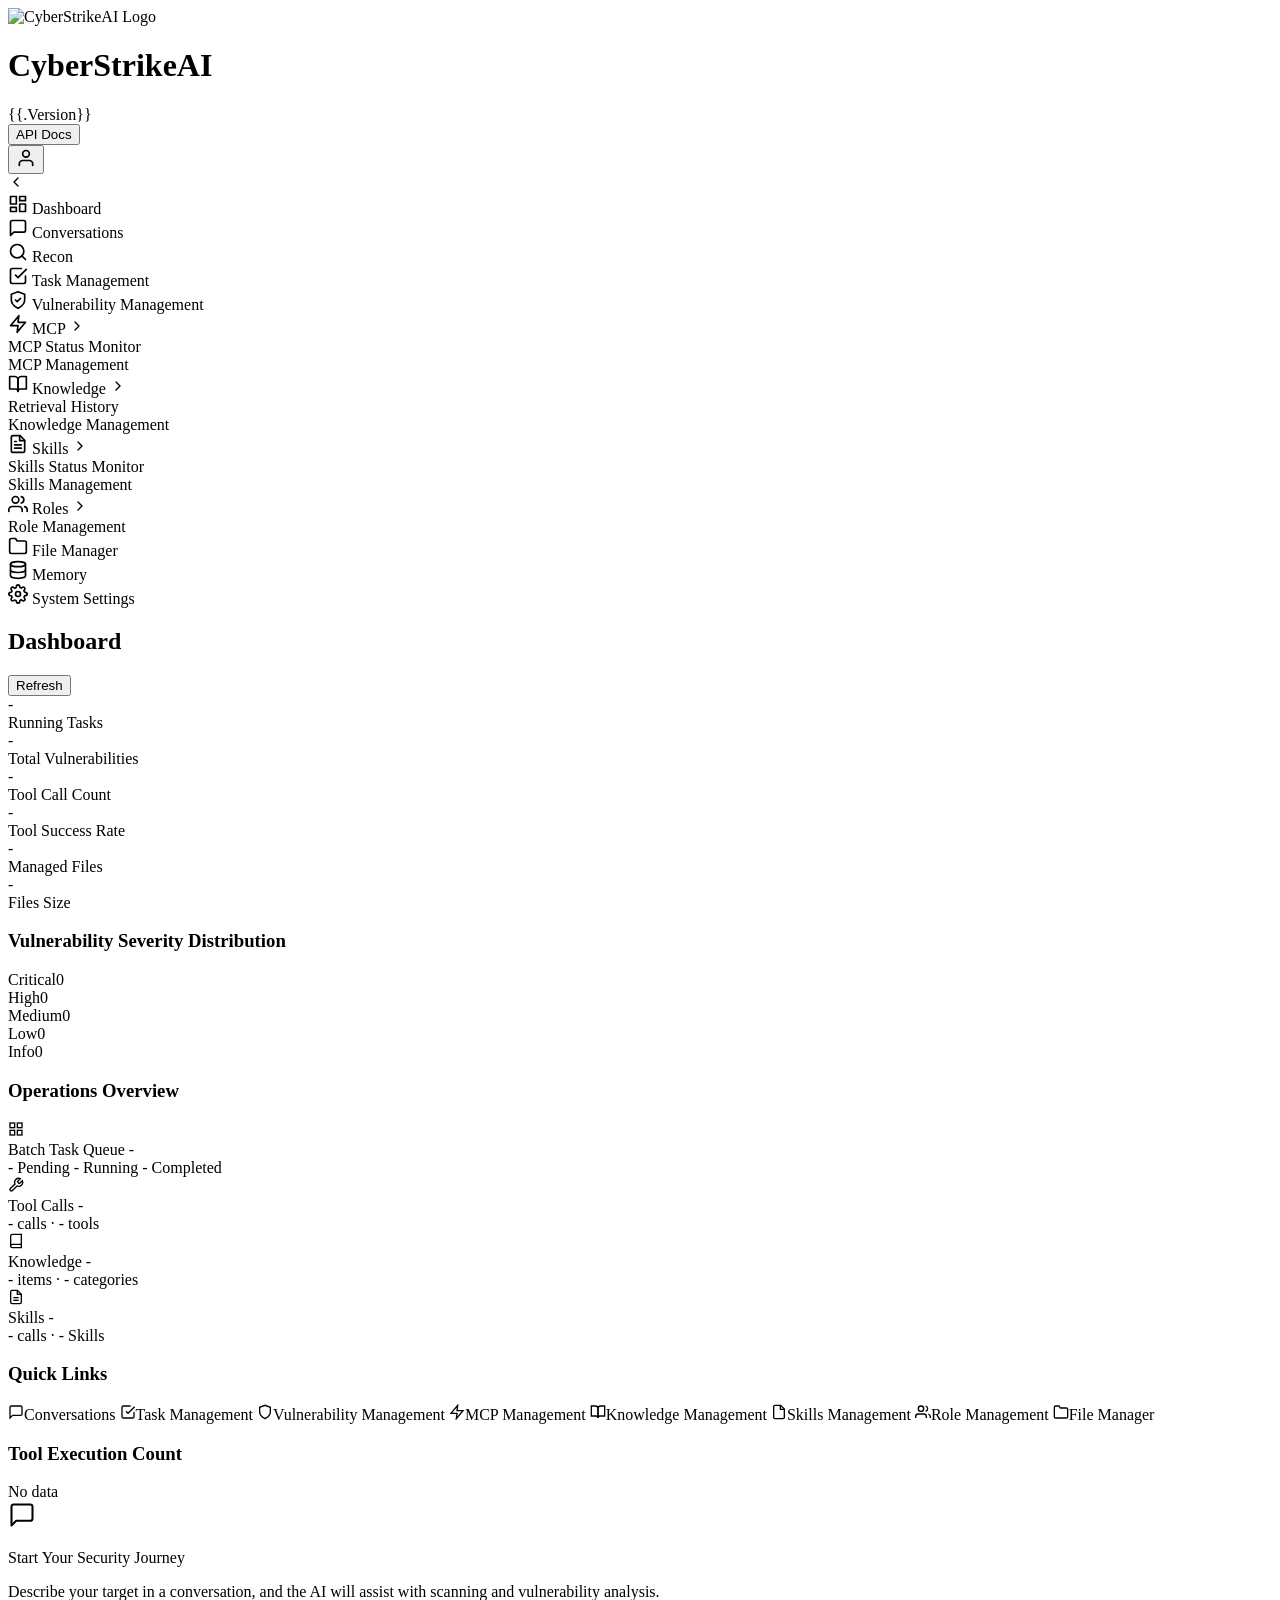
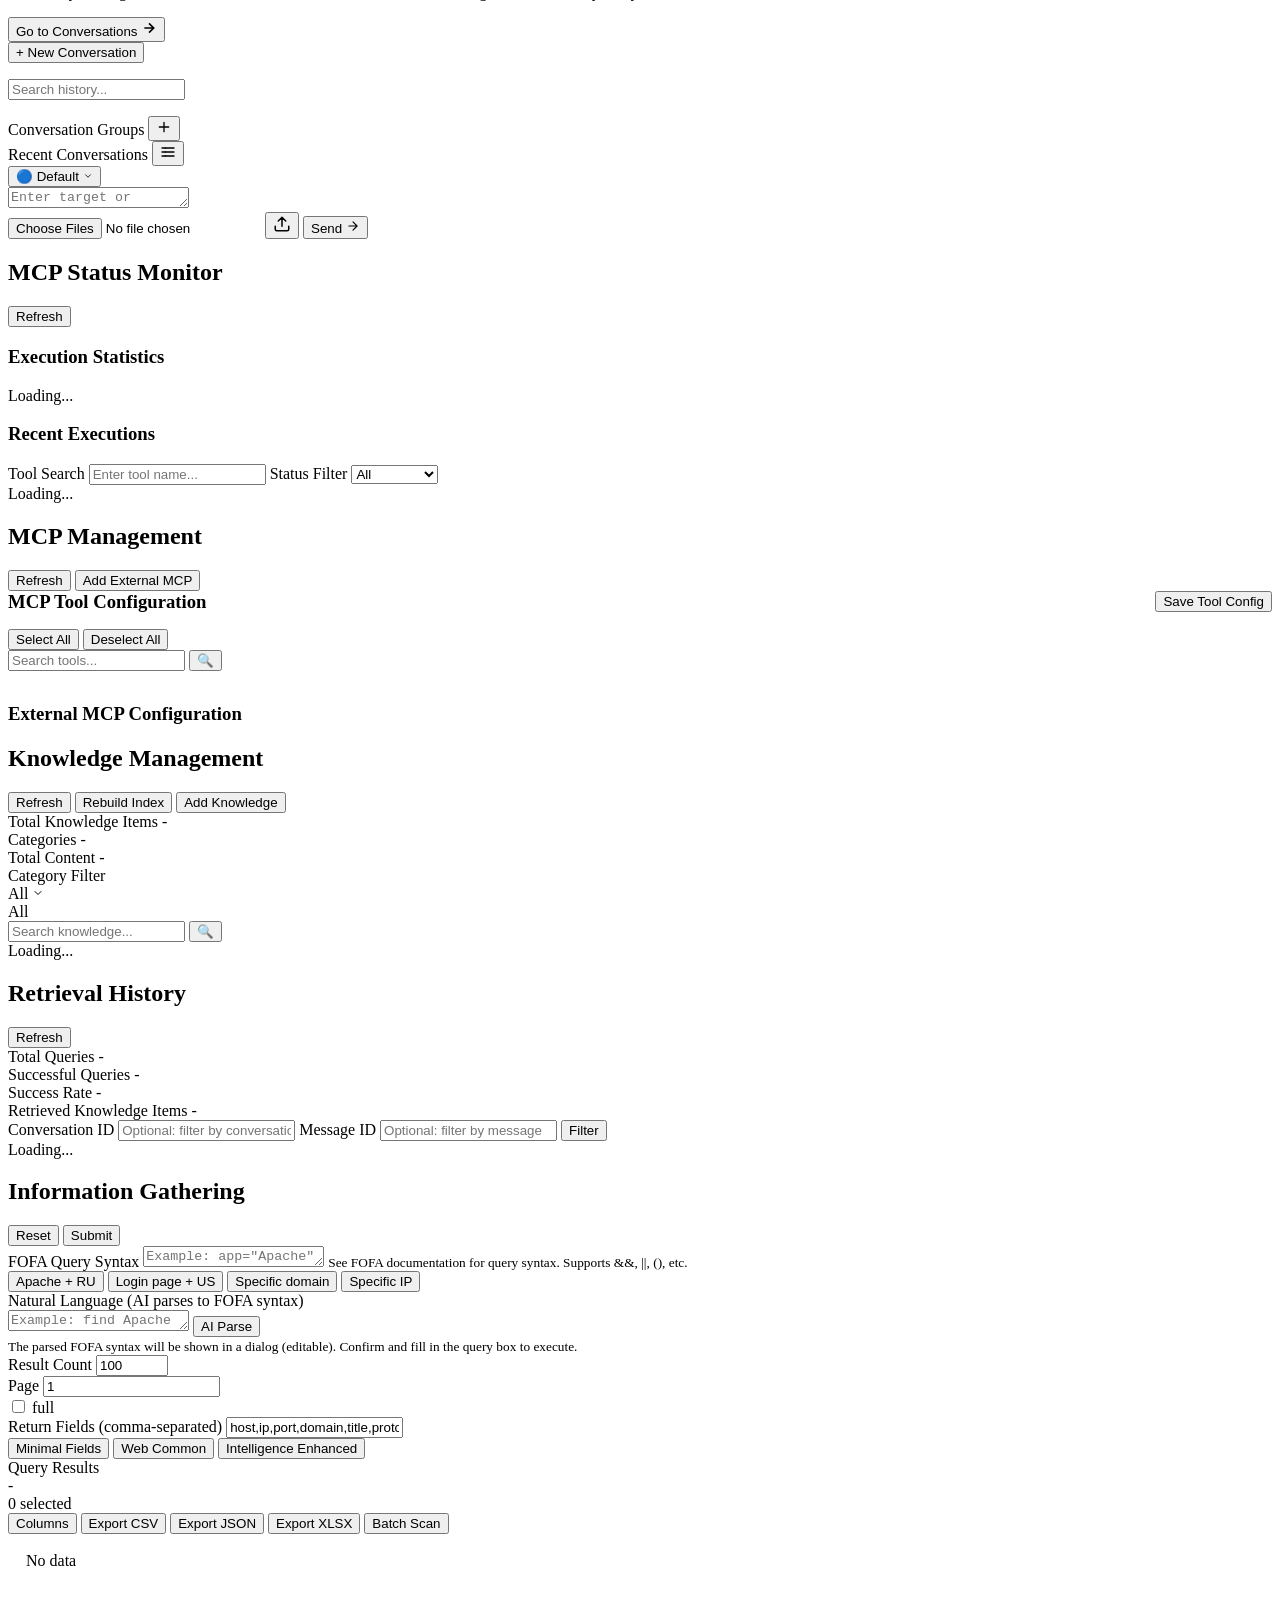
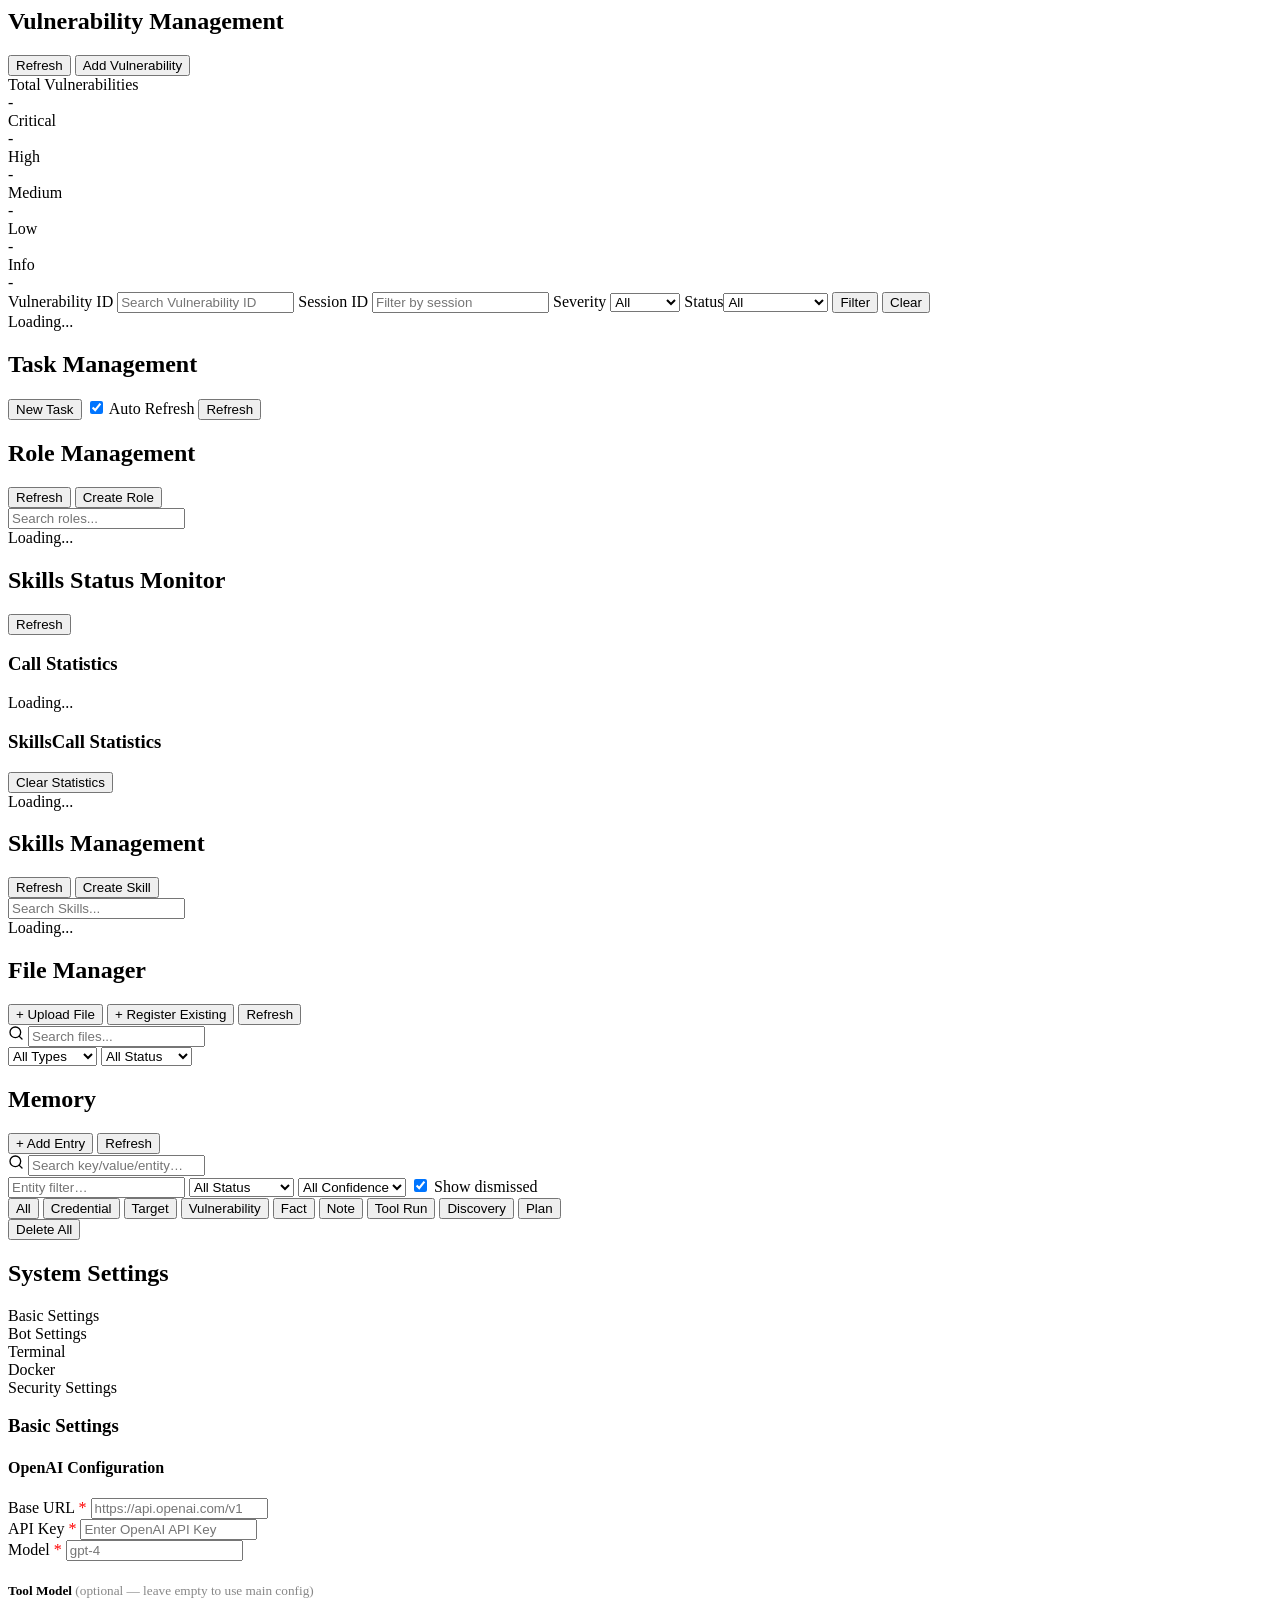
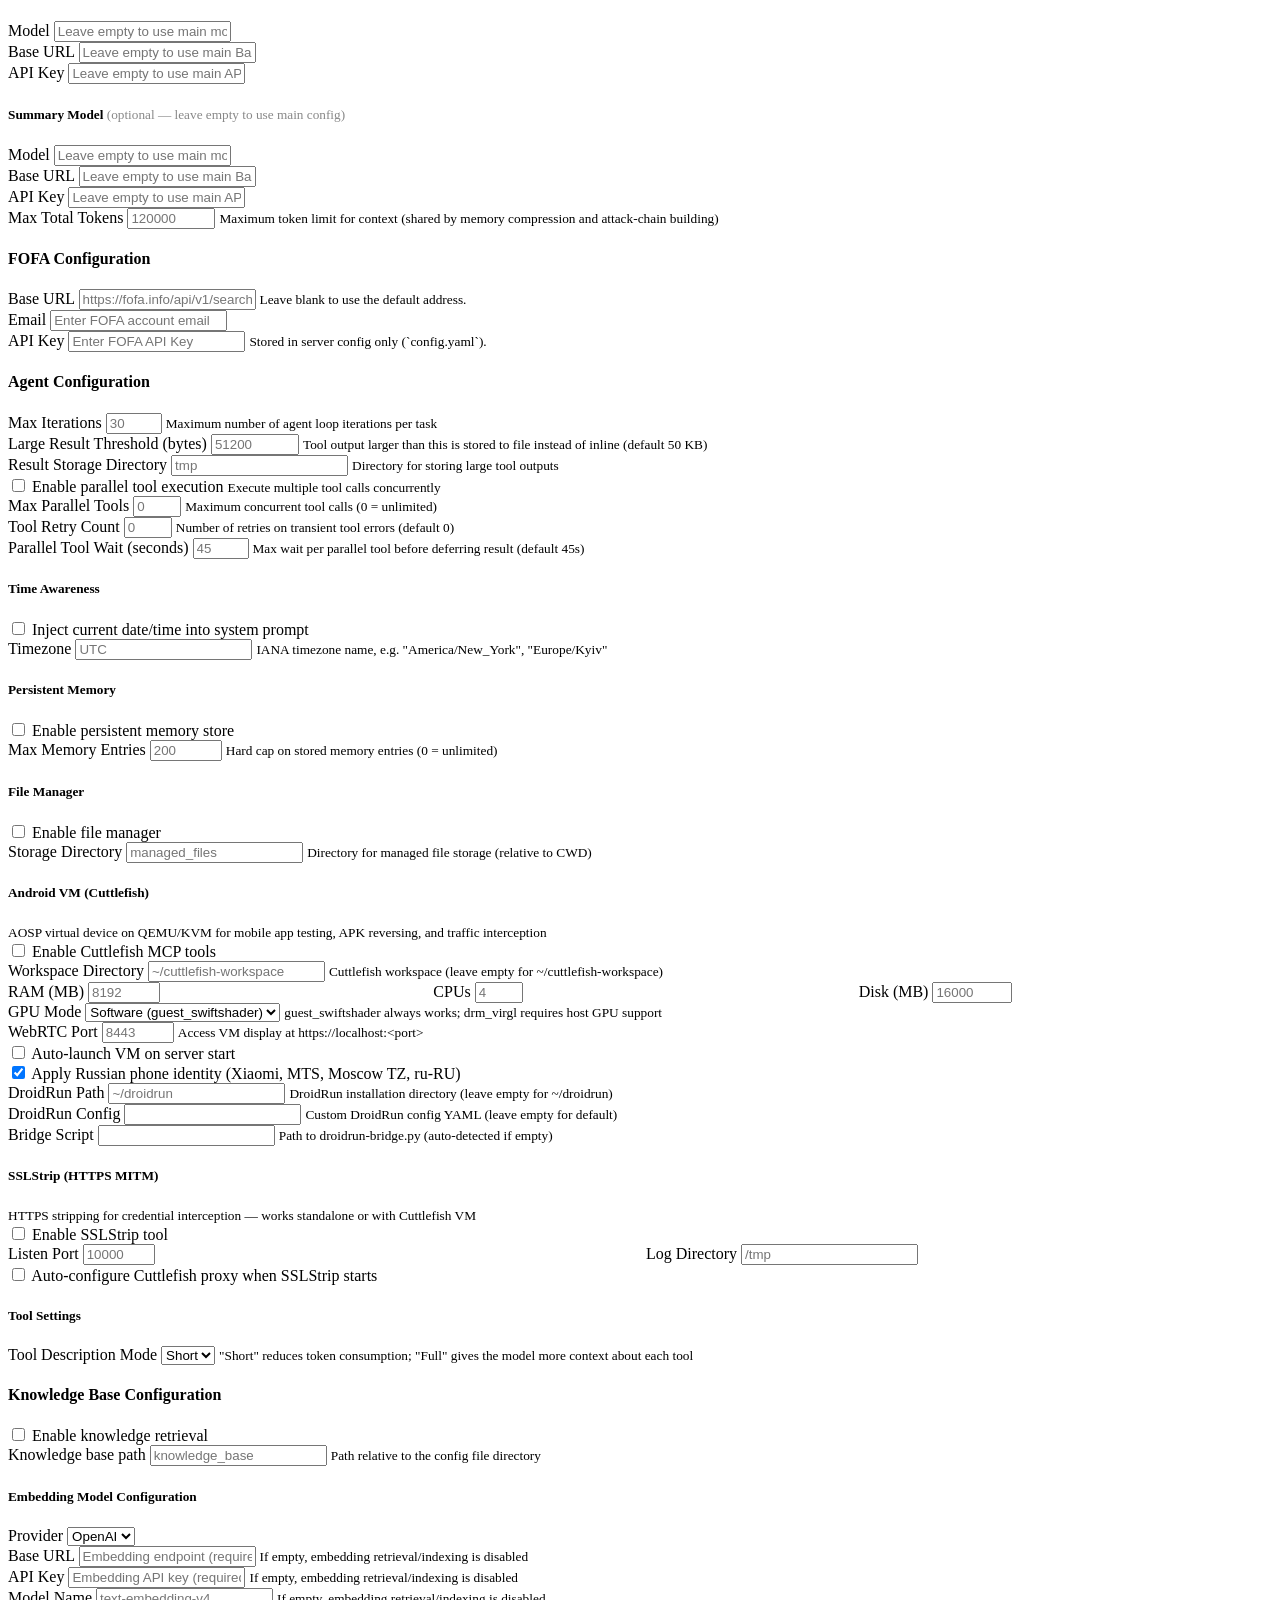
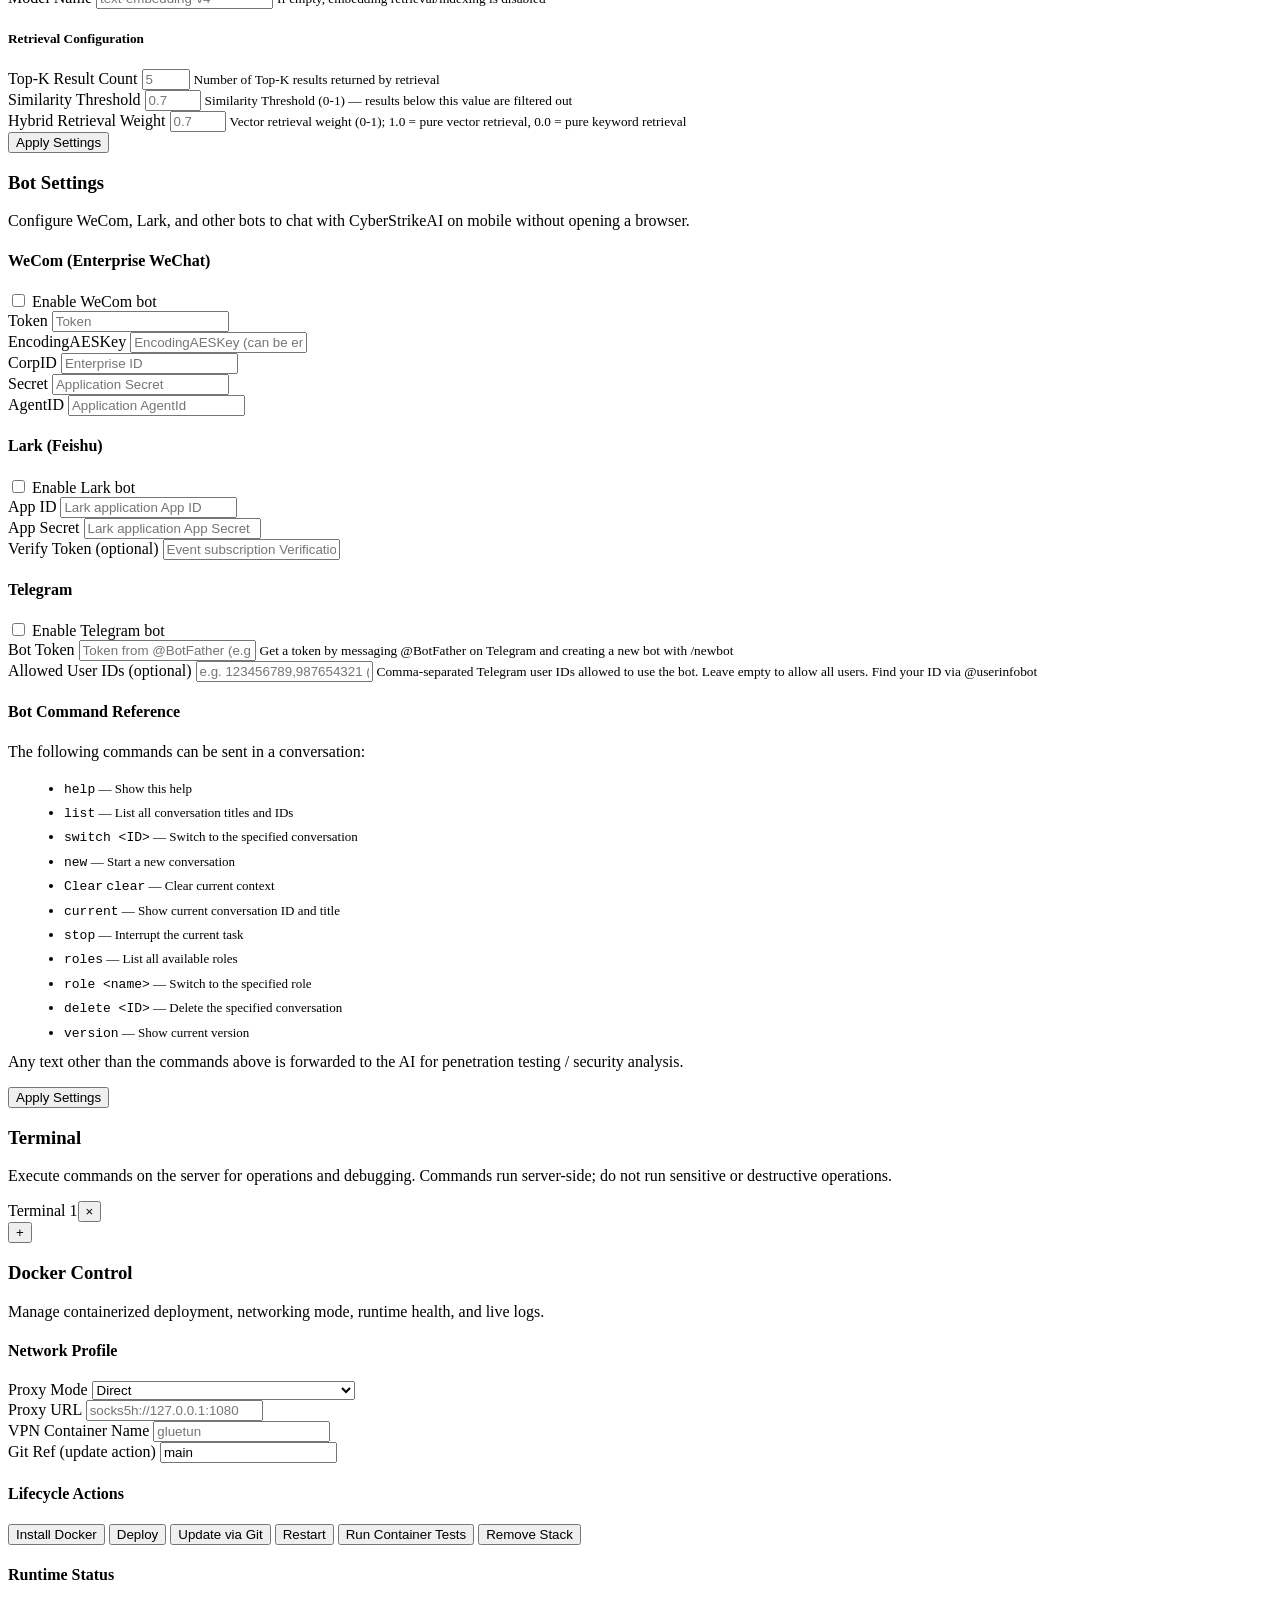
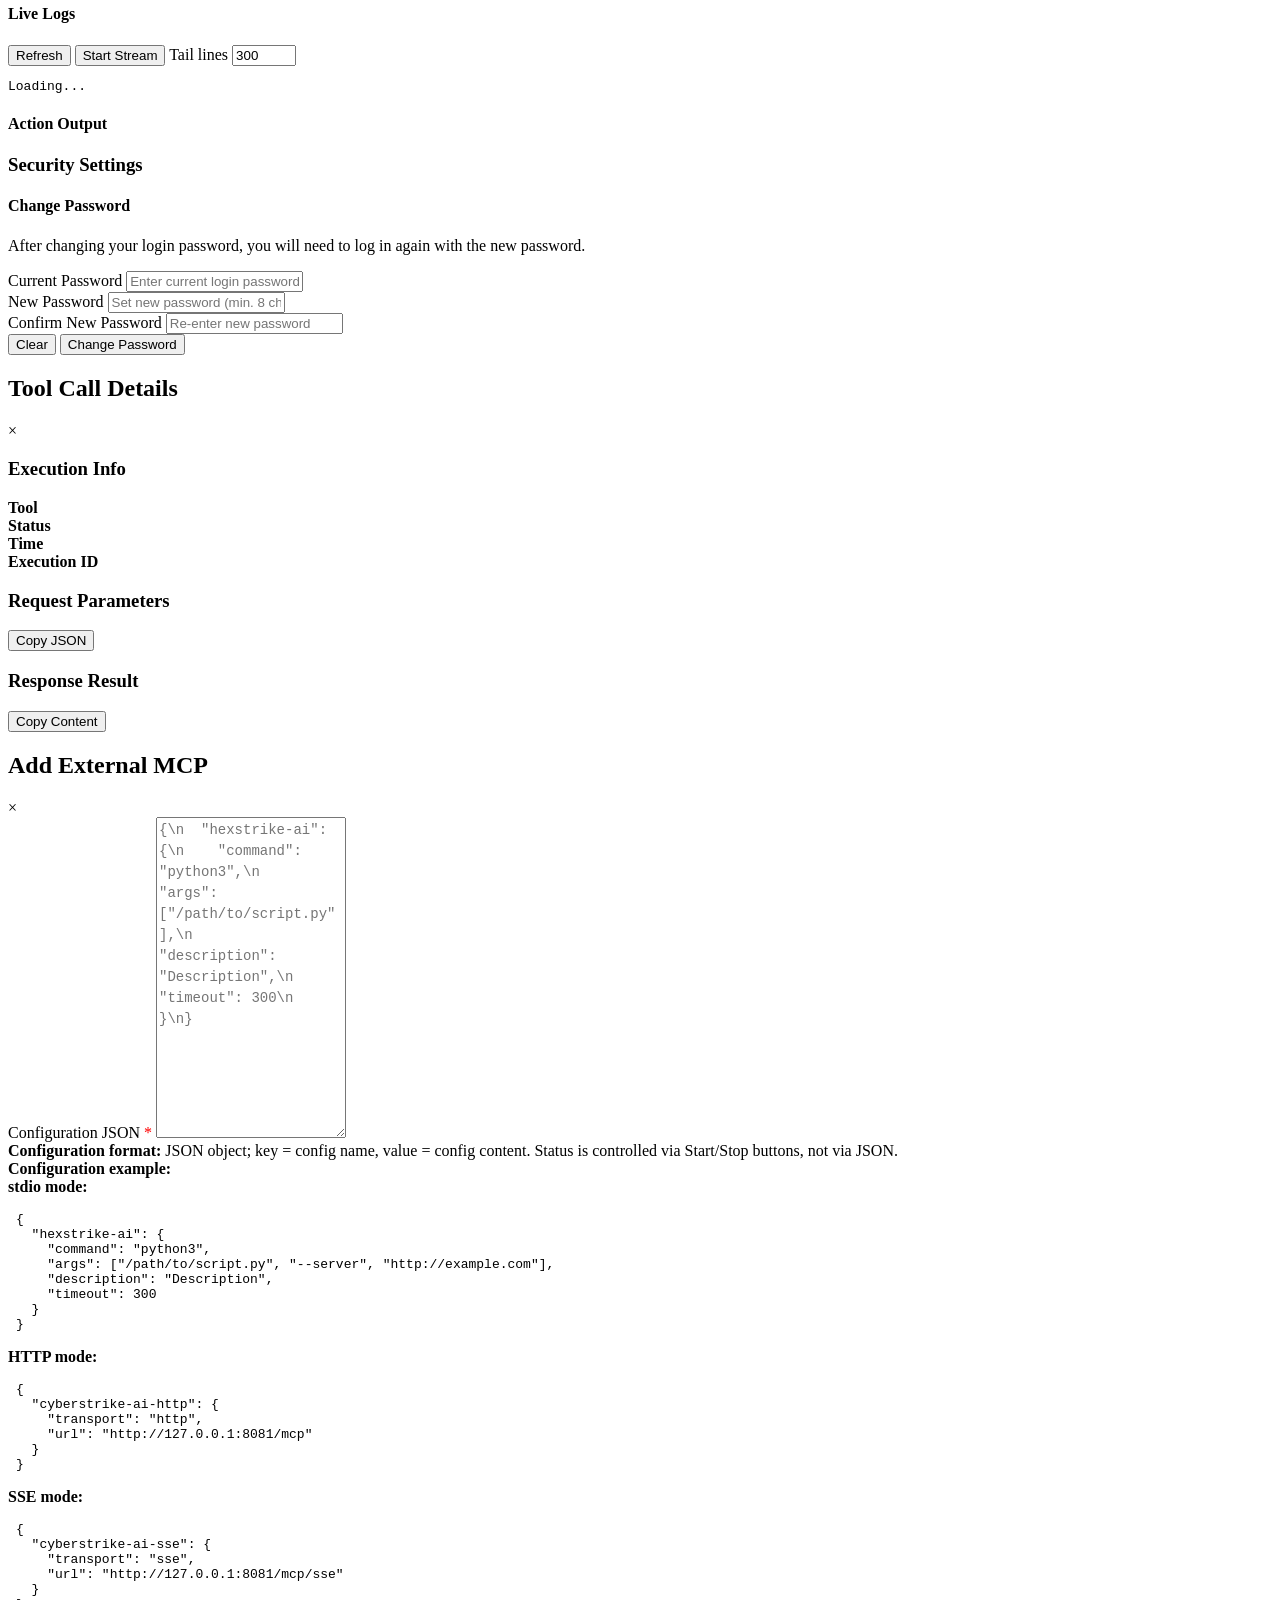
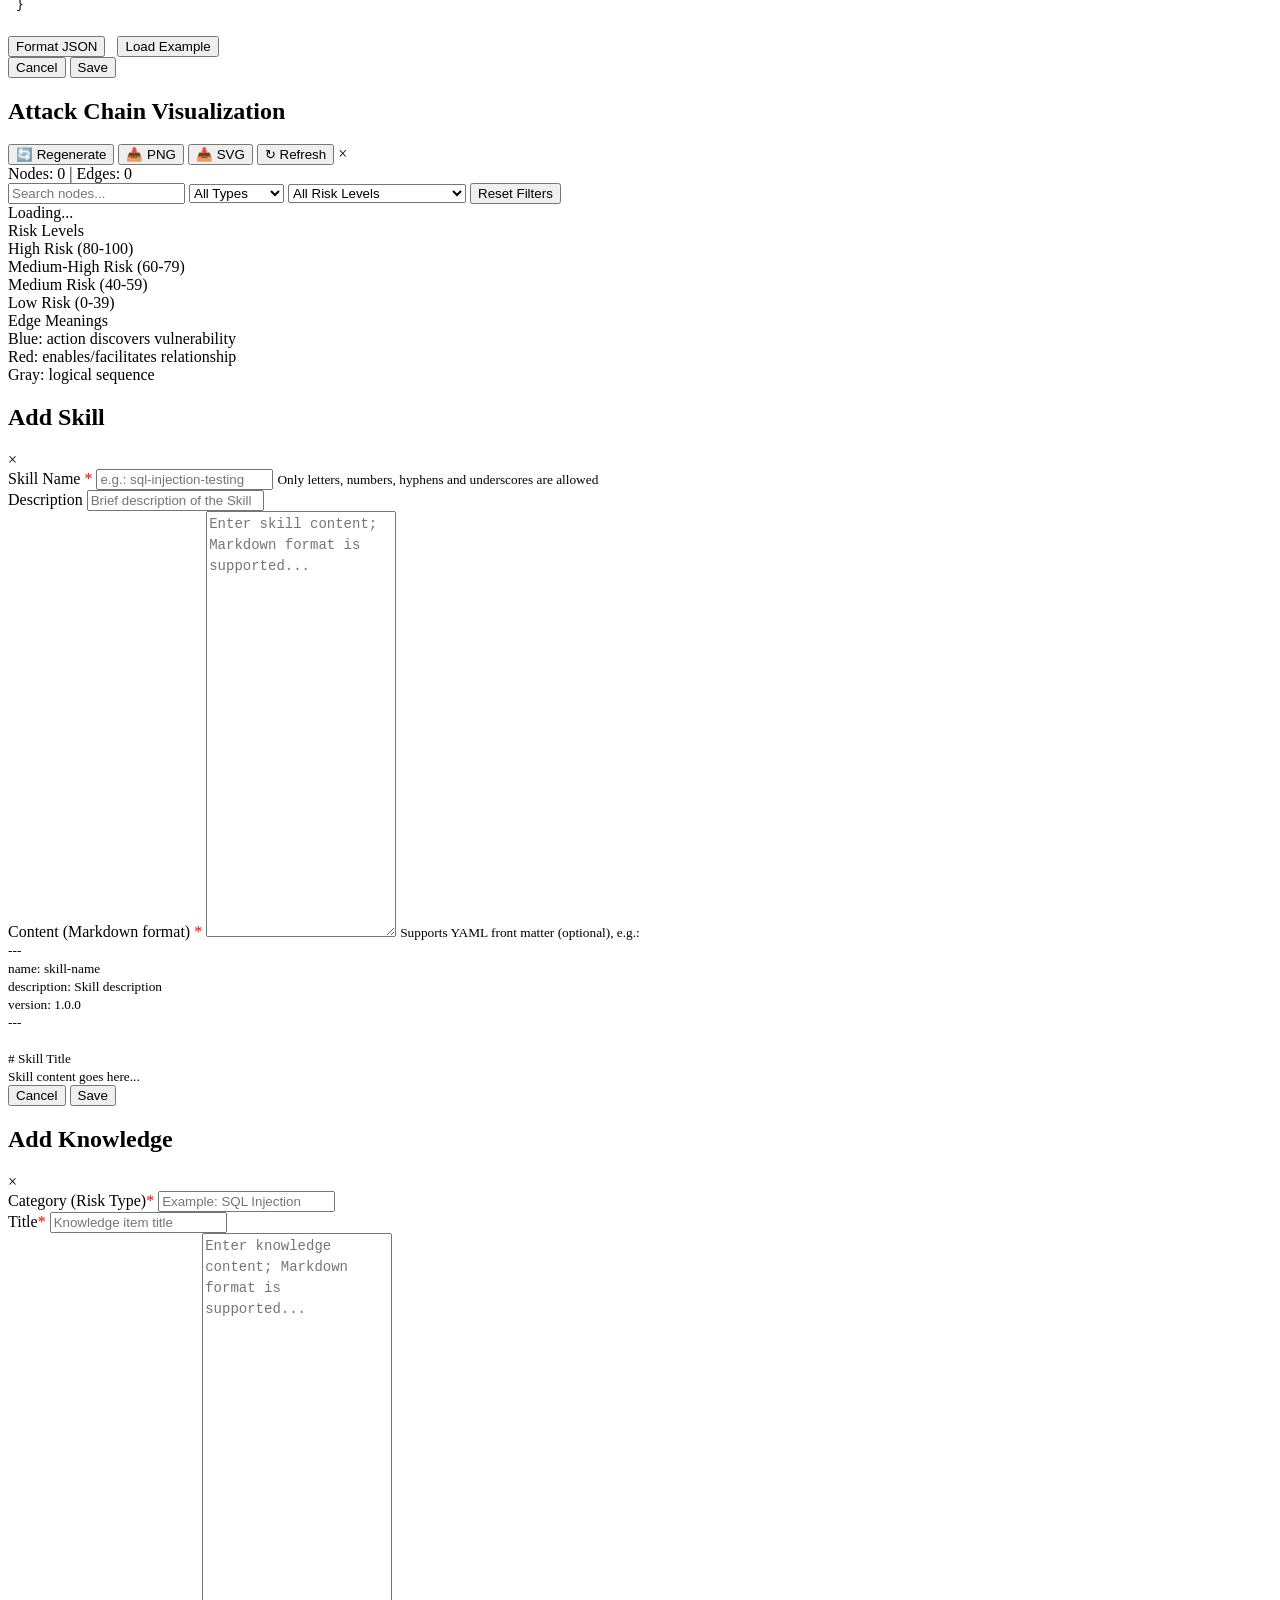
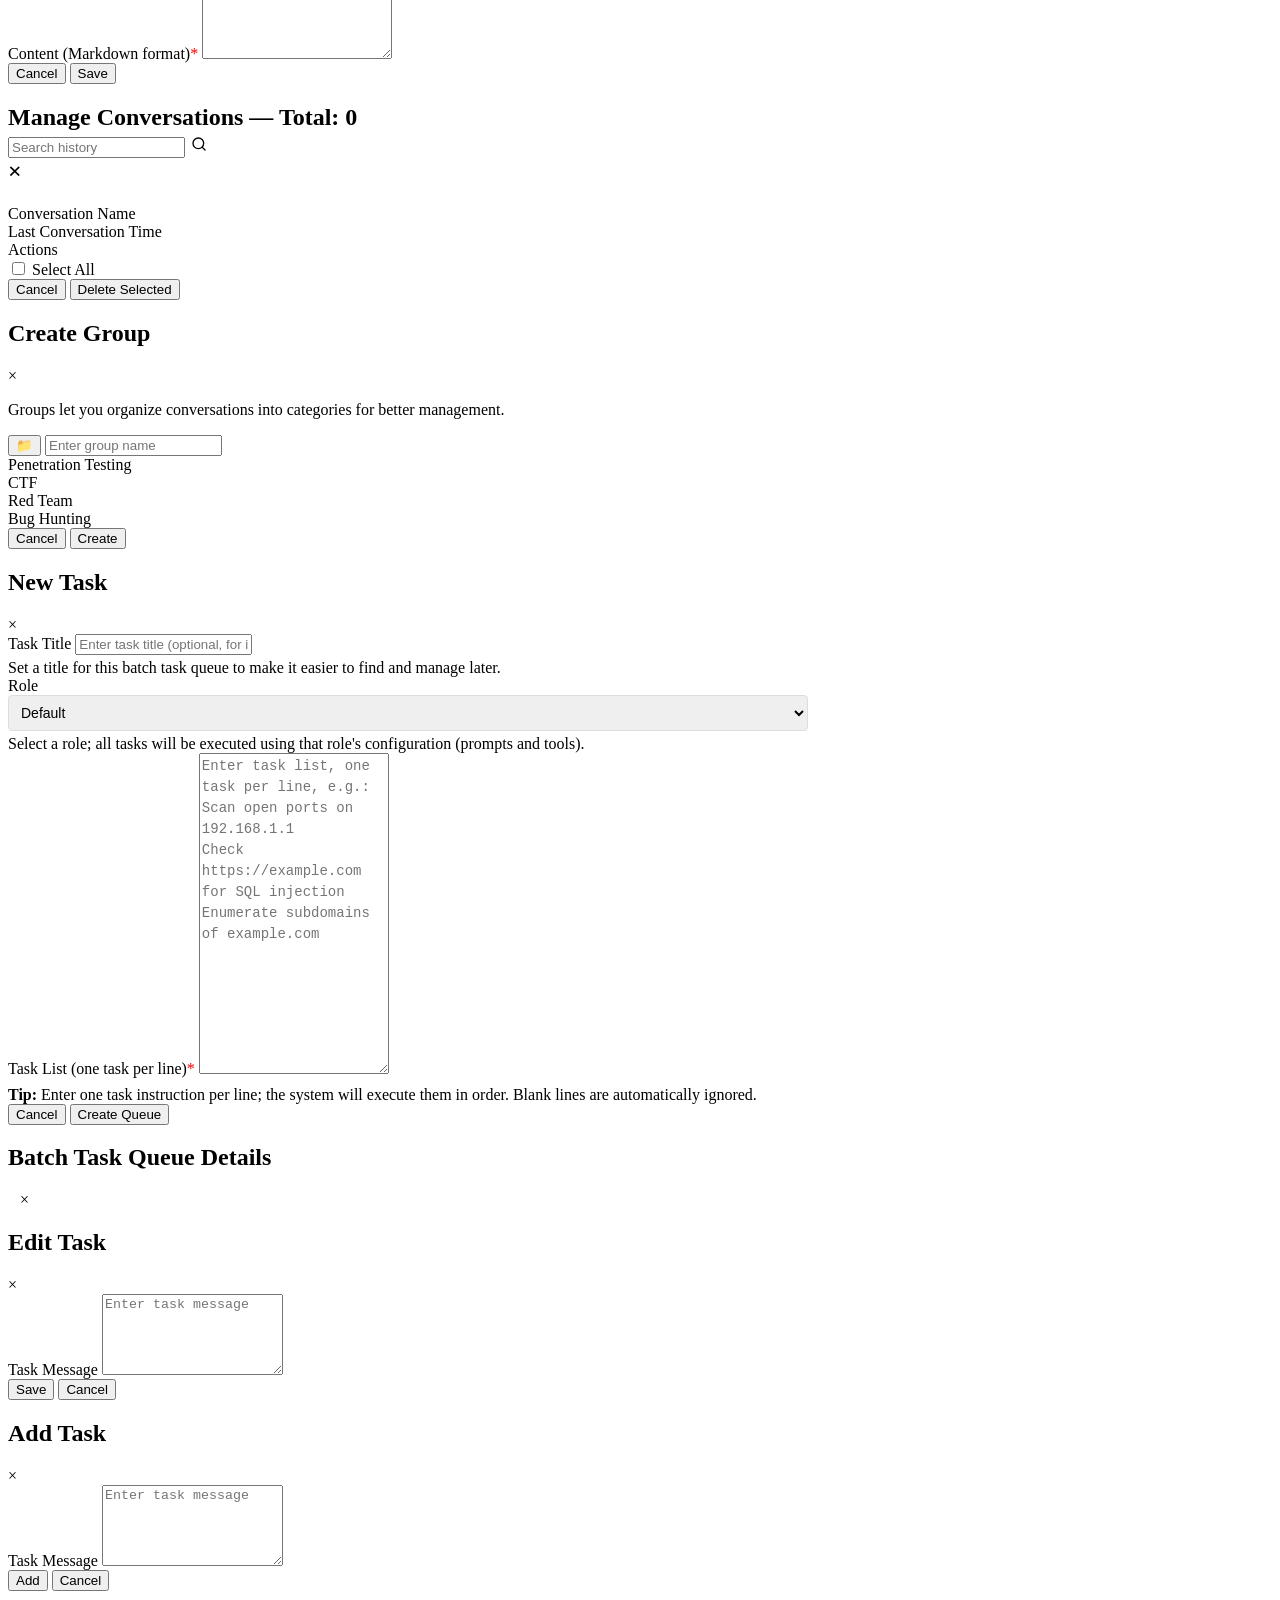
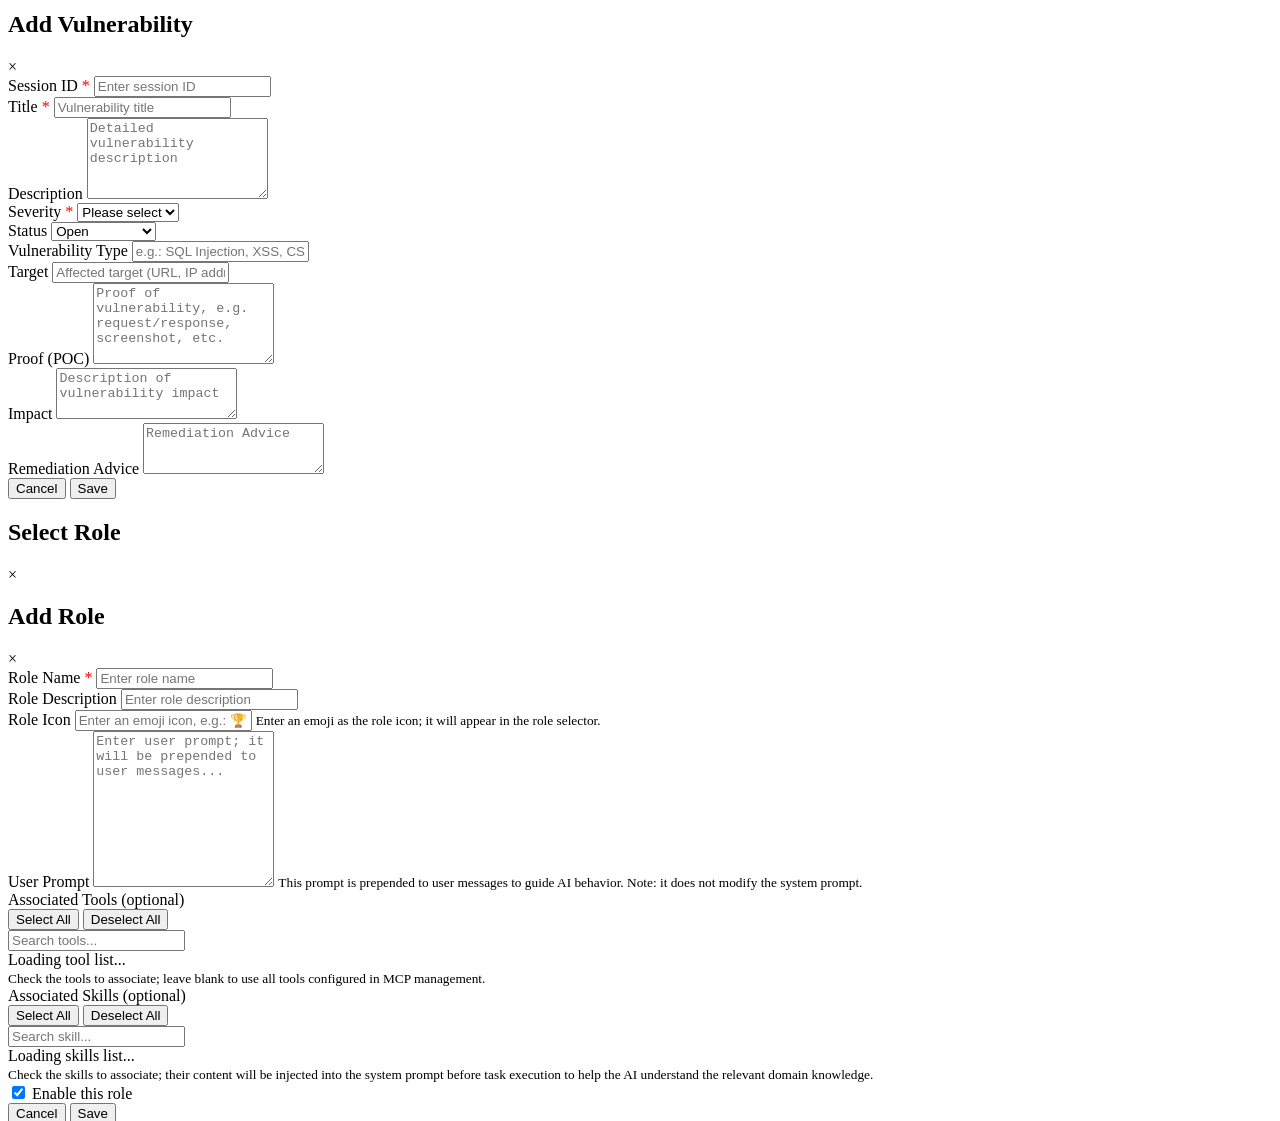
==== web/templates/index.html @ c5761593 "Wire Cuttlefish, SSLStrip, and DroidRun as fully configurable subsystems - Add CuttlefishConfig stru" ====
<!DOCTYPE html>
<html lang="en">
<head>
    <meta charset="UTF-8">
    <meta name="viewport" content="width=device-width, initial-scale=1.0">
    <title>CyberStrikeAI</title>
    <link rel="icon" type="image/png" href="/static/logo.png">
    <link rel="shortcut icon" type="image/png" href="/static/favicon.ico">
    <link rel="stylesheet" href="/static/css/style.css">
    <link rel="stylesheet" href="https://cdn.jsdelivr.net/npm/xterm@4.19.0/css/xterm.css">
</head>
<body>
    <div id="login-overlay" class="login-overlay" style="display: none;">
        <div class="login-card">
            <div class="login-brand">
                <h2>Login to CyberStrikeAI</h2>
                <p class="login-subtitle">Enter the access password configured in config.yaml</p>
            </div>
            <form id="login-form" class="login-form">
                <div class="form-group">
                    <label for="login-password">Password</label>
                    <input type="password" id="login-password" placeholder="Enter login password" required autocomplete="current-password" />
                </div>
                <div id="login-error" class="login-error" role="alert" style="display: none;"></div>
                <button type="submit" class="btn-primary login-submit">
                    <span>Login</span>
                </button>
            </form>
        </div>
    </div>

    <div class="container">
        <header>
            <div class="header-content">
                <div class="logo header-logo-link" onclick="switchPage('dashboard')" role="button" title="Go to Dashboard">
                    <img src="/static/logo.png" alt="CyberStrikeAI Logo" style="width: 32px; height: 32px; margin-right: 8px;">
                    <h1>CyberStrikeAI</h1>
                    <span class="version-badge" title="Current version">{{.Version}}</span>
                </div>
                <div class="header-right">
                    <div class="header-actions">
                        <button class="openapi-doc-btn" onclick="window.open('/api-docs', '_blank')" title="OpenAPI Docs">
                            <span>API Docs</span>
                        </button>
                        <div class="user-menu-container">
                            <button class="user-avatar-btn" onclick="toggleUserMenu()" title="User menu">
                                <svg width="20" height="20" viewBox="0 0 24 24" fill="none" xmlns="http://www.w3.org/2000/svg">
                                    <path d="M20 21v-2a4 4 0 0 0-4-4H8a4 4 0 0 0-4 4v2" stroke="currentColor" stroke-width="2" stroke-linecap="round" stroke-linejoin="round"/>
                                    <circle cx="12" cy="7" r="4" stroke="currentColor" stroke-width="2" stroke-linecap="round" stroke-linejoin="round"/>
                                </svg>
                            </button>
                            <div id="user-menu-dropdown" class="user-menu-dropdown" style="display: none;">
                                <div class="user-menu-item" onclick="logout()">
                                    <svg width="16" height="16" viewBox="0 0 24 24" fill="none" xmlns="http://www.w3.org/2000/svg">
                                        <path d="M9 21H5a2 2 0 0 1-2-2V5a2 2 0 0 1 2-2h4" stroke="currentColor" stroke-width="2" stroke-linecap="round" stroke-linejoin="round"/>
                                        <polyline points="16 17 21 12 16 7" stroke="currentColor" stroke-width="2" stroke-linecap="round" stroke-linejoin="round"/>
                                        <line x1="21" y1="12" x2="9" y2="12" stroke="currentColor" stroke-width="2" stroke-linecap="round" stroke-linejoin="round"/>
                                    </svg>
                                    <span>Logout</span>
                                </div>
                            </div>
                        </div>
                    </div>
                </div>
            </div>
        </header>

        <div class="main-layout">
            <!-- Main sidebar -->
            <aside class="main-sidebar" id="main-sidebar">
                <div class="sidebar-collapse-btn" onclick="toggleSidebar()" title="Collapse/Expand sidebar">
                    <svg width="16" height="16" viewBox="0 0 24 24" fill="none" xmlns="http://www.w3.org/2000/svg">
                        <path d="M15 18l-6-6 6-6" stroke="currentColor" stroke-width="2" stroke-linecap="round" stroke-linejoin="round"/>
                    </svg>
                </div>
                <nav class="main-sidebar-nav">
                    <div class="nav-item" data-page="dashboard">
                        <div class="nav-item-content" data-title="Dashboard" onclick="switchPage('dashboard')">
                            <svg width="20" height="20" viewBox="0 0 24 24" fill="none" stroke="currentColor" stroke-width="2" stroke-linecap="round" stroke-linejoin="round">
                                <rect x="3" y="3" width="7" height="9"></rect>
                                <rect x="14" y="3" width="7" height="5"></rect>
                                <rect x="14" y="12" width="7" height="9"></rect>
                                <rect x="3" y="16" width="7" height="5"></rect>
                            </svg>
                            <span>Dashboard</span>
                        </div>
                    </div>
                    <div class="nav-item" data-page="chat">
                        <div class="nav-item-content" data-title="Conversations" onclick="switchPage('chat')">
                            <svg width="20" height="20" viewBox="0 0 24 24" fill="none" stroke="currentColor" stroke-width="2" stroke-linecap="round" stroke-linejoin="round">
                                <path d="M21 15a2 2 0 0 1-2 2H7l-4 4V5a2 2 0 0 1 2-2h14a2 2 0 0 1 2 2z"></path>
                            </svg>
                            <span>Conversations</span>
                        </div>
                    </div>
                    <div class="nav-item" data-page="info-collect">
                        <div class="nav-item-content" data-title="Recon" onclick="switchPage('info-collect')">
                            <svg width="20" height="20" viewBox="0 0 24 24" fill="none" stroke="currentColor" stroke-width="2" stroke-linecap="round" stroke-linejoin="round">
                                <circle cx="11" cy="11" r="8"></circle>
                                <line x1="21" y1="21" x2="16.65" y2="16.65"></line>
                            </svg>
                            <span>Recon</span>
                        </div>
                    </div>
                    <div class="nav-item" data-page="tasks">
                        <div class="nav-item-content" data-title="Task Management" onclick="switchPage('tasks')">
                            <svg width="20" height="20" viewBox="0 0 24 24" fill="none" stroke="currentColor" stroke-width="2" stroke-linecap="round" stroke-linejoin="round">
                                <path d="M9 11l3 3L22 4"></path>
                                <path d="M21 12v7a2 2 0 0 1-2 2H5a2 2 0 0 1-2-2V5a2 2 0 0 1 2-2h11"></path>
                            </svg>
                            <span>Task Management</span>
                        </div>
                    </div>
                    <div class="nav-item" data-page="vulnerabilities">
                        <div class="nav-item-content" data-title="Vulnerability Management" onclick="switchPage('vulnerabilities')">
                            <svg width="20" height="20" viewBox="0 0 24 24" fill="none" stroke="currentColor" stroke-width="2" stroke-linecap="round" stroke-linejoin="round">
                                <path d="M12 22s8-4 8-10V5l-8-3-8 3v7c0 6 8 10 8 10z"></path>
                                <path d="M9 12l2 2 4-4"></path>
                            </svg>
                            <span>Vulnerability Management</span>
                        </div>
                    </div>
                    <div class="nav-item nav-item-has-submenu" data-page="mcp">
                        <div class="nav-item-content" data-title="MCP" onclick="toggleSubmenu('mcp')">
                            <svg width="20" height="20" viewBox="0 0 24 24" fill="none" stroke="currentColor" stroke-width="2" stroke-linecap="round" stroke-linejoin="round">
                                <path d="M13 2L3 14h9l-1 8 10-12h-9l1-8z"></path>
                            </svg>
                            <span>MCP</span>
                            <svg class="submenu-arrow" width="16" height="16" viewBox="0 0 24 24" fill="none" xmlns="http://www.w3.org/2000/svg">
                                <path d="M9 18l6-6-6-6" stroke="currentColor" stroke-width="2" stroke-linecap="round" stroke-linejoin="round"/>
                            </svg>
                        </div>
                        <div class="nav-submenu">
                            <div class="nav-submenu-item" data-page="mcp-monitor" onclick="switchPage('mcp-monitor')">
                                <span>MCP Status Monitor</span>
                            </div>
                            <div class="nav-submenu-item" data-page="mcp-management" onclick="switchPage('mcp-management')">
                                <span>MCP Management</span>
                            </div>
                        </div>
                    </div>
                    <div class="nav-item nav-item-has-submenu" data-page="knowledge">
                        <div class="nav-item-content" data-title="Knowledge" onclick="toggleSubmenu('knowledge')">
                            <svg width="20" height="20" viewBox="0 0 24 24" fill="none" stroke="currentColor" stroke-width="2" stroke-linecap="round" stroke-linejoin="round">
                                <path d="M2 3h6a4 4 0 0 1 4 4v14a3 3 0 0 0-3-3H2z"></path>
                                <path d="M22 3h-6a4 4 0 0 0-4 4v14a3 3 0 0 1 3-3h7z"></path>
                            </svg>
                            <span>Knowledge</span>
                            <svg class="submenu-arrow" width="16" height="16" viewBox="0 0 24 24" fill="none" xmlns="http://www.w3.org/2000/svg">
                                <path d="M9 18l6-6-6-6" stroke="currentColor" stroke-width="2" stroke-linecap="round" stroke-linejoin="round"/>
                            </svg>
                        </div>
                        <div class="nav-submenu">
                            <div class="nav-submenu-item" data-page="knowledge-retrieval-logs" onclick="switchPage('knowledge-retrieval-logs')">
                                <span>Retrieval History</span>
                            </div>
                            <div class="nav-submenu-item" data-page="knowledge-management" onclick="switchPage('knowledge-management')">
                                <span>Knowledge Management</span>
                            </div>
                        </div>
                    </div>
                    <div class="nav-item nav-item-has-submenu" data-page="skills">
                        <div class="nav-item-content" data-title="Skills" onclick="toggleSubmenu('skills')">
                            <svg width="20" height="20" viewBox="0 0 24 24" fill="none" stroke="currentColor" stroke-width="2" stroke-linecap="round" stroke-linejoin="round">
                                <path d="M14.5 2H6a2 2 0 0 0-2 2v16a2 2 0 0 0 2 2h12a2 2 0 0 0 2-2V7.5L14.5 2z"></path>
                                <polyline points="14 2 14 8 20 8"></polyline>
                                <line x1="16" y1="13" x2="8" y2="13"></line>
                                <line x1="16" y1="17" x2="8" y2="17"></line>
                                <polyline points="10 9 9 9 8 9"></polyline>
                            </svg>
                            <span>Skills</span>
                            <svg class="submenu-arrow" width="16" height="16" viewBox="0 0 24 24" fill="none" xmlns="http://www.w3.org/2000/svg">
                                <path d="M9 18l6-6-6-6" stroke="currentColor" stroke-width="2" stroke-linecap="round" stroke-linejoin="round"/>
                            </svg>
                        </div>
                        <div class="nav-submenu">
                            <div class="nav-submenu-item" data-page="skills-monitor" onclick="switchPage('skills-monitor')">
                                <span>Skills Status Monitor</span>
                            </div>
                            <div class="nav-submenu-item" data-page="skills-management" onclick="switchPage('skills-management')">
                                <span>Skills Management</span>
                            </div>
                        </div>
                    </div>
                    <div class="nav-item nav-item-has-submenu" data-page="roles">
                        <div class="nav-item-content" data-title="Roles" onclick="toggleSubmenu('roles')">
                            <svg width="20" height="20" viewBox="0 0 24 24" fill="none" stroke="currentColor" stroke-width="2" stroke-linecap="round" stroke-linejoin="round">
                                <path d="M17 21v-2a4 4 0 0 0-4-4H5a4 4 0 0 0-4 4v2"></path>
                                <circle cx="9" cy="7" r="4"></circle>
                                <path d="M23 21v-2a4 4 0 0 0-3-3.87"></path>
                                <path d="M16 3.13a4 4 0 0 1 0 7.75"></path>
                            </svg>
                            <span>Roles</span>
                            <svg class="submenu-arrow" width="16" height="16" viewBox="0 0 24 24" fill="none" xmlns="http://www.w3.org/2000/svg">
                                <path d="M9 18l6-6-6-6" stroke="currentColor" stroke-width="2" stroke-linecap="round" stroke-linejoin="round"/>
                            </svg>
                        </div>
                        <div class="nav-submenu">
                            <div class="nav-submenu-item" data-page="roles-management" onclick="switchPage('roles-management')">
                                <span>Role Management</span>
                            </div>
                        </div>
                    </div>
                    <div class="nav-item" data-page="file-manager">
                        <div class="nav-item-content" data-title="File Manager" onclick="switchPage('file-manager')">
                            <svg width="20" height="20" viewBox="0 0 24 24" fill="none" stroke="currentColor" stroke-width="2" stroke-linecap="round" stroke-linejoin="round">
                                <path d="M22 19a2 2 0 0 1-2 2H4a2 2 0 0 1-2-2V5a2 2 0 0 1 2-2h5l2 3h9a2 2 0 0 1 2 2z"></path>
                            </svg>
                            <span>File Manager</span>
                        </div>
                    </div>
                    <div class="nav-item" data-page="memory">
                        <div class="nav-item-content" data-title="Memory" onclick="switchPage('memory')">
                            <svg width="20" height="20" viewBox="0 0 24 24" fill="none" stroke="currentColor" stroke-width="2" stroke-linecap="round" stroke-linejoin="round">
                                <ellipse cx="12" cy="5" rx="9" ry="3"></ellipse>
                                <path d="M21 12c0 1.66-4 3-9 3s-9-1.34-9-3"></path>
                                <path d="M3 5v14c0 1.66 4 3 9 3s9-1.34 9-3V5"></path>
                            </svg>
                            <span>Memory</span>
                        </div>
                    </div>
                    <div class="nav-item" data-page="settings">
                        <div class="nav-item-content" data-title="System Settings" onclick="switchPage('settings')">
                            <svg width="20" height="20" viewBox="0 0 24 24" fill="none" stroke="currentColor" stroke-width="2" stroke-linecap="round" stroke-linejoin="round">
                                <circle cx="12" cy="12" r="3"></circle>
                                <path d="M19.4 15a1.65 1.65 0 0 0 .33 1.82l.06.06a2 2 0 0 1 0 2.83 2 2 0 0 1-2.83 0l-.06-.06a1.65 1.65 0 0 0-1.82-.33 1.65 1.65 0 0 0-1 1.51V21a2 2 0 0 1-2 2 2 2 0 0 1-2-2v-.09A1.65 1.65 0 0 0 9 19.4a1.65 1.65 0 0 0-1.82.33l-.06.06a2 2 0 0 1-2.83 0 2 2 0 0 1 0-2.83l.06-.06a1.65 1.65 0 0 0 .33-1.82 1.65 1.65 0 0 0-1.51-1H3a2 2 0 0 1-2-2 2 2 0 0 1 2-2h.09A1.65 1.65 0 0 0 4.6 9a1.65 1.65 0 0 0-.33-1.82l-.06-.06a2 2 0 0 1 0-2.83 2 2 0 0 1 2.83 0l.06.06a1.65 1.65 0 0 0 1.82.33H9a1.65 1.65 0 0 0 1-1.51V3a2 2 0 0 1 2-2 2 2 0 0 1 2 2v.09a1.65 1.65 0 0 0 1 1.51 1.65 1.65 0 0 0 1.82-.33l.06-.06a2 2 0 0 1 2.83 0 2 2 0 0 1 0 2.83l-.06.06a1.65 1.65 0 0 0-.33 1.82V9a1.65 1.65 0 0 0 1.51 1H21a2 2 0 0 1 2 2 2 2 0 0 1-2 2h-.09a1.65 1.65 0 0 0-1.51 1z"></path>
                            </svg>
                            <span>System Settings</span>
                        </div>
                    </div>
                </nav>
            </aside>

            <!-- Content area -->
            <div class="content-area">
                <!-- Dashboard page -->
                <div id="page-dashboard" class="page active">
                    <div class="dashboard-page">
                        <div class="page-header">
                            <h2>Dashboard</h2>
                            <div class="page-header-actions">
                                <button class="btn-secondary" onclick="refreshDashboard()" title="Refresh data">Refresh</button>
                            </div>
                        </div>
                        <div class="dashboard-content">
                            <!-- Row 1: Core KPIs (key metrics at top) -->
                            <div class="dashboard-kpi-row" id="dashboard-cards">
                                <div class="dashboard-kpi-card" role="button" tabindex="0" onclick="switchPage('tasks')" onkeydown="if(event.key==='Enter'||event.key===' ') { event.preventDefault(); switchPage('tasks'); }" title="Click to view Task Management"> <div class="dashboard-kpi-value" id="dashboard-running-tasks">-</div><div class="dashboard-kpi-label">Running Tasks</div></div>
                                <div class="dashboard-kpi-card" role="button" tabindex="0" onclick="switchPage('vulnerabilities')" onkeydown="if(event.key==='Enter'||event.key===' ') { event.preventDefault(); switchPage('vulnerabilities'); }" title="Click to view Vulnerability Management"><div class="dashboard-kpi-value" id="dashboard-vuln-total">-</div><div class="dashboard-kpi-label">Total Vulnerabilities</div></div>
                                <div class="dashboard-kpi-card" role="button" tabindex="0" onclick="switchPage('mcp-monitor')" onkeydown="if(event.key==='Enter'||event.key===' ') { event.preventDefault(); switchPage('mcp-monitor'); }" title="Click to view MCP Monitor"><div class="dashboard-kpi-value" id="dashboard-kpi-tools-calls">-</div><div class="dashboard-kpi-label">Tool Call Count</div></div>
                                <div class="dashboard-kpi-card" role="button" tabindex="0" onclick="switchPage('mcp-monitor')" onkeydown="if(event.key==='Enter'||event.key===' ') { event.preventDefault(); switchPage('mcp-monitor'); }" title="Click to view MCP Monitor"><div class="dashboard-kpi-value" id="dashboard-kpi-success-rate">-</div><div class="dashboard-kpi-label">Tool Success Rate</div></div>
                                <div class="dashboard-kpi-card" role="button" tabindex="0" onclick="switchPage('file-manager')" onkeydown="if(event.key==='Enter'||event.key===' ') { event.preventDefault(); switchPage('file-manager'); }" title="Click to view File Manager"><div class="dashboard-kpi-value" id="dashboard-files-count">-</div><div class="dashboard-kpi-label">Managed Files</div></div>
                                <div class="dashboard-kpi-card" role="button" tabindex="0" onclick="switchPage('file-manager')" onkeydown="if(event.key==='Enter'||event.key===' ') { event.preventDefault(); switchPage('file-manager'); }" title="Click to view File Manager"><div class="dashboard-kpi-value" id="dashboard-files-size">-</div><div class="dashboard-kpi-label">Files Size</div></div>
                            </div>
                            <!-- Two-column main content area -->
                            <div class="dashboard-grid">
                                <div class="dashboard-main">
                                    <section class="dashboard-section dashboard-section-chart">
                                        <h3 class="dashboard-section-title">Vulnerability Severity Distribution</h3>
                                        <div class="dashboard-chart-wrap">
                                            <div class="dashboard-stacked-bar" id="dashboard-stacked-bar">
                                                <span class="dashboard-bar-seg seg-critical" id="dashboard-bar-critical" style="width: 0%"></span>
                                                <span class="dashboard-bar-seg seg-high" id="dashboard-bar-high" style="width: 0%"></span>
                                                <span class="dashboard-bar-seg seg-medium" id="dashboard-bar-medium" style="width: 0%"></span>
                                                <span class="dashboard-bar-seg seg-low" id="dashboard-bar-low" style="width: 0%"></span>
                                                <span class="dashboard-bar-seg seg-info" id="dashboard-bar-info" style="width: 0%"></span>
                                            </div>
                                            <div class="dashboard-legend" id="dashboard-vuln-bars">
                                                <div class="dashboard-legend-item"><span class="dashboard-legend-dot critical"></span><span class="dashboard-legend-label">Critical</span><span class="dashboard-legend-value" id="dashboard-severity-critical">0</span></div>
                                                <div class="dashboard-legend-item"><span class="dashboard-legend-dot high"></span><span class="dashboard-legend-label">High</span><span class="dashboard-legend-value" id="dashboard-severity-high">0</span></div>
                                                <div class="dashboard-legend-item"><span class="dashboard-legend-dot medium"></span><span class="dashboard-legend-label">Medium</span><span class="dashboard-legend-value" id="dashboard-severity-medium">0</span></div>
                                                <div class="dashboard-legend-item"><span class="dashboard-legend-dot low"></span><span class="dashboard-legend-label">Low</span><span class="dashboard-legend-value" id="dashboard-severity-low">0</span></div>
                                                <div class="dashboard-legend-item"><span class="dashboard-legend-dot info"></span><span class="dashboard-legend-label">Info</span><span class="dashboard-legend-value" id="dashboard-severity-info">0</span></div>
                                            </div>
                                        </div>
                                    </section>
                                    <section class="dashboard-section dashboard-section-overview">
                                        <h3 class="dashboard-section-title">Operations Overview</h3>
                                        <div class="dashboard-overview-list">
                                            <div class="dashboard-overview-item dashboard-overview-item-batch" role="button" tabindex="0" onclick="switchPage('tasks')" onkeydown="if(event.key==='Enter'||event.key===' ') { event.preventDefault(); switchPage('tasks'); }">
                                                <span class="dashboard-overview-icon dashboard-overview-icon-batch" aria-hidden="true"><svg width="16" height="16" viewBox="0 0 24 24" fill="none" stroke="currentColor" stroke-width="2"><rect x="3" y="3" width="7" height="7"/><rect x="14" y="3" width="7" height="7"/><rect x="14" y="14" width="7" height="7"/><rect x="3" y="14" width="7" height="7"/></svg></span>
                                                <div class="dashboard-overview-content">
                                                    <div class="dashboard-overview-header">
                                                        <span class="dashboard-overview-label">Batch Task Queue</span>
                                                        <span class="dashboard-overview-total" id="dashboard-batch-total">-</span>
                                                    </div>
                                                    <div class="dashboard-overview-stats">
                                                        <span class="dashboard-overview-stat dashboard-overview-stat-pending">
                                                            <span class="dashboard-overview-stat-badge badge-pending"></span>
                                                            <span class="dashboard-overview-stat-value" id="dashboard-batch-pending">-</span>
                                                            <span class="dashboard-overview-stat-label">Pending</span>
                                                        </span>
                                                        <span class="dashboard-overview-stat dashboard-overview-stat-running">
                                                            <span class="dashboard-overview-stat-badge badge-running"></span>
                                                            <span class="dashboard-overview-stat-value" id="dashboard-batch-running">-</span>
                                                            <span class="dashboard-overview-stat-label">Running</span>
                                                        </span>
                                                        <span class="dashboard-overview-stat dashboard-overview-stat-done">
                                                            <span class="dashboard-overview-stat-badge badge-done"></span>
                                                            <span class="dashboard-overview-stat-value" id="dashboard-batch-done">-</span>
                                                            <span class="dashboard-overview-stat-label">Completed</span>
                                                        </span>
                                                    </div>
                                                    <div class="dashboard-overview-progress">
                                                        <div class="dashboard-overview-progress-bar">
                                                            <div class="dashboard-overview-progress-segment dashboard-overview-progress-pending" id="dashboard-batch-progress-pending" style="width: 0%"></div>
                                                            <div class="dashboard-overview-progress-segment dashboard-overview-progress-running" id="dashboard-batch-progress-running" style="width: 0%"></div>
                                                            <div class="dashboard-overview-progress-segment dashboard-overview-progress-done" id="dashboard-batch-progress-done" style="width: 0%"></div>
                                                        </div>
                                                    </div>
                                                </div>
                                            </div>
                                            <div class="dashboard-overview-item dashboard-overview-item-tools" role="button" tabindex="0" onclick="switchPage('mcp-monitor')" onkeydown="if(event.key==='Enter'||event.key===' ') { event.preventDefault(); switchPage('mcp-monitor'); }">
                                                <span class="dashboard-overview-icon dashboard-overview-icon-tools" aria-hidden="true"><svg width="16" height="16" viewBox="0 0 24 24" fill="none" stroke="currentColor" stroke-width="2"><path d="M14.7 6.3a1 1 0 0 0 0 1.4l1.6 1.6a1 1 0 0 0 1.4 0l3.77-3.77a6 6 0 0 1-7.94 7.94l-6.91 6.91a2.12 2.12 0 0 1-3-3l6.91-6.91a6 6 0 0 1 7.94-7.94l-3.76 3.76z"/></svg></span>
                                                <div class="dashboard-overview-content">
                                                    <div class="dashboard-overview-header">
                                                        <span class="dashboard-overview-label">Tool Calls</span>
                                                        <span class="dashboard-overview-success-rate" id="dashboard-tools-success-rate">-</span>
                                                    </div>
                                                    <div class="dashboard-overview-value-group">
                                                        <span class="dashboard-overview-value-large" id="dashboard-tools-calls">-</span>
                                                        <span class="dashboard-overview-value-unit">calls</span>
                                                        <span class="dashboard-overview-value-separator">·</span>
                                                        <span class="dashboard-overview-value-normal" id="dashboard-tools-count">-</span>
                                                        <span class="dashboard-overview-value-unit">tools</span>
                                                    </div>
                                                </div>
                                            </div>
                                            <div class="dashboard-overview-item dashboard-overview-item-knowledge" role="button" tabindex="0" onclick="switchPage('knowledge-management')" onkeydown="if(event.key==='Enter'||event.key===' ') { event.preventDefault(); switchPage('knowledge-management'); }">
                                                <span class="dashboard-overview-icon dashboard-overview-icon-knowledge" aria-hidden="true"><svg width="16" height="16" viewBox="0 0 24 24" fill="none" stroke="currentColor" stroke-width="2"><path d="M4 19.5A2.5 2.5 0 0 1 6.5 17H20"></path><path d="M6.5 2H20v20H6.5A2.5 2.5 0 0 1 4 19.5v-15A2.5 2.5 0 0 1 6.5 2z"></path></svg></span>
                                                <div class="dashboard-overview-content">
                                                    <div class="dashboard-overview-header">
                                                        <span class="dashboard-overview-label">Knowledge</span>
                                                        <span class="dashboard-overview-status" id="dashboard-knowledge-status">-</span>
                                                    </div>
                                                    <div class="dashboard-overview-value-group">
                                                        <span class="dashboard-overview-value-large" id="dashboard-knowledge-items">-</span>
                                                        <span class="dashboard-overview-value-unit">items</span>
                                                        <span class="dashboard-overview-value-separator">·</span>
                                                        <span class="dashboard-overview-value-normal" id="dashboard-knowledge-categories">-</span>
                                                        <span class="dashboard-overview-value-unit">categories</span>
                                                    </div>
                                                </div>
                                            </div>
                                            <div class="dashboard-overview-item dashboard-overview-item-skills" role="button" tabindex="0" onclick="switchPage('skills-monitor')" onkeydown="if(event.key==='Enter'||event.key===' ') { event.preventDefault(); switchPage('skills-monitor'); }">
                                                <span class="dashboard-overview-icon dashboard-overview-icon-skills" aria-hidden="true"><svg width="16" height="16" viewBox="0 0 24 24" fill="none" stroke="currentColor" stroke-width="2"><path d="M14 2H6a2 2 0 0 0-2 2v16a2 2 0 0 0 2 2h12a2 2 0 0 0 2-2V8z"/><polyline points="14 2 14 8 20 8"/><line x1="16" y1="13" x2="8" y2="13"/><line x1="16" y1="17" x2="8" y2="17"/></svg></span>
                                                <div class="dashboard-overview-content">
                                                    <div class="dashboard-overview-header">
                                                        <span class="dashboard-overview-label">Skills</span>
                                                        <span class="dashboard-overview-status" id="dashboard-skills-status">-</span>
                                                    </div>
                                                    <div class="dashboard-overview-value-group">
                                                        <span class="dashboard-overview-value-large" id="dashboard-skills-calls">-</span>
                                                        <span class="dashboard-overview-value-unit">calls</span>
                                                        <span class="dashboard-overview-value-separator">·</span>
                                                        <span class="dashboard-overview-value-normal" id="dashboard-skills-count">-</span>
                                                        <span class="dashboard-overview-value-unit">Skills</span>
                                                    </div>
                                                </div>
                                            </div>
                                        </div>
                                    </section>
                                    <section class="dashboard-section dashboard-section-quick dashboard-quick-inline">
                                        <h3 class="dashboard-section-title">Quick Links</h3>
                                        <div class="dashboard-quick-links dashboard-quick-links-row">
                                            <a class="dashboard-quick-link" onclick="switchPage('chat')"><span class="dashboard-quick-icon"><svg width="16" height="16" viewBox="0 0 24 24" fill="none" stroke="currentColor" stroke-width="2"><path d="M21 15a2 2 0 0 1-2 2H7l-4 4V5a2 2 0 0 1 2-2h14a2 2 0 0 1 2 2z"></path></svg></span><span>Conversations</span></a>
                                            <a class="dashboard-quick-link" onclick="switchPage('tasks')"><span class="dashboard-quick-icon"><svg width="16" height="16" viewBox="0 0 24 24" fill="none" stroke="currentColor" stroke-width="2"><path d="M9 11l3 3L22 4"></path><path d="M21 12v7a2 2 0 0 1-2 2H5a2 2 0 0 1-2-2V5a2 2 0 0 1 2-2h11"></path></svg></span><span>Task Management</span></a>
                                            <a class="dashboard-quick-link" onclick="switchPage('vulnerabilities')"><span class="dashboard-quick-icon"><svg width="16" height="16" viewBox="0 0 24 24" fill="none" stroke="currentColor" stroke-width="2"><path d="M12 22s8-4 8-10V5l-8-3-8 3v7c0 6 8 10 8 10z"></path></svg></span><span>Vulnerability Management</span></a>
                                            <a class="dashboard-quick-link" onclick="switchPage('mcp-management')"><span class="dashboard-quick-icon"><svg width="16" height="16" viewBox="0 0 24 24" fill="none" stroke="currentColor" stroke-width="2"><path d="M13 2L3 14h9l-1 8 10-12h-9l1-8z"></path></svg></span><span>MCP Management</span></a>
                                            <a class="dashboard-quick-link" onclick="switchPage('knowledge-management')"><span class="dashboard-quick-icon"><svg width="16" height="16" viewBox="0 0 24 24" fill="none" stroke="currentColor" stroke-width="2"><path d="M2 3h6a4 4 0 0 1 4 4v14a3 3 0 0 0-3-3H2z"></path><path d="M22 3h-6a4 4 0 0 0-4 4v14a3 3 0 0 1 3-3h7z"></path></svg></span><span>Knowledge Management</span></a>
                                            <a class="dashboard-quick-link" onclick="switchPage('skills-management')"><span class="dashboard-quick-icon"><svg width="16" height="16" viewBox="0 0 24 24" fill="none" stroke="currentColor" stroke-width="2"><path d="M14.5 2H6a2 2 0 0 0-2 2v16a2 2 0 0 0 2 2h12a2 2 0 0 0 2-2V7.5L14.5 2z"></path><polyline points="14 2 14 8 20 8"></polyline></svg></span><span>Skills Management</span></a>
                                            <a class="dashboard-quick-link" onclick="switchPage('roles-management')"><span class="dashboard-quick-icon"><svg width="16" height="16" viewBox="0 0 24 24" fill="none" stroke="currentColor" stroke-width="2"><path d="M17 21v-2a4 4 0 0 0-4-4H5a4 4 0 0 0-4 4v2"></path><circle cx="9" cy="7" r="4"></circle><path d="M23 21v-2a4 4 0 0 0-3-3.87"></path><path d="M16 3.13a4 4 0 0 1 0 7.75"></path></svg></span><span>Role Management</span></a>
                                            <a class="dashboard-quick-link" onclick="switchPage('file-manager')"><span class="dashboard-quick-icon"><svg width="16" height="16" viewBox="0 0 24 24" fill="none" stroke="currentColor" stroke-width="2"><path d="M22 19a2 2 0 0 1-2 2H4a2 2 0 0 1-2-2V5a2 2 0 0 1 2-2h5l2 3h9a2 2 0 0 1 2 2z"></path></svg></span><span>File Manager</span></a>
                                        </div>
                                    </section>
                                </div>
                                <div class="dashboard-side">
                                    <section class="dashboard-section dashboard-section-tools">
                                        <h3 class="dashboard-section-title">Tool Execution Count</h3>
                                        <div class="dashboard-tools-chart-wrap">
                                            <div class="dashboard-tools-chart-placeholder" id="dashboard-tools-pie-placeholder">No data</div>
                                            <div class="dashboard-tools-bar-chart" id="dashboard-tools-bar-chart"></div>
                                        </div>
                                    </section>
                                </div>
                            </div>
                            <div class="dashboard-cta-block">
                                <div class="dashboard-cta-content">
                                    <div class="dashboard-cta-icon" aria-hidden="true">
                                        <svg width="28" height="28" viewBox="0 0 24 24" fill="none" stroke="currentColor" stroke-width="1.75" stroke-linecap="round" stroke-linejoin="round"><path d="M21 15a2 2 0 0 1-2 2H7l-4 4V5a2 2 0 0 1 2-2h14a2 2 0 0 1 2 2z"></path></svg>
                                    </div>
                                    <div class="dashboard-cta-copy">
                                        <p class="dashboard-cta-text">Start Your Security Journey</p>
                                        <p class="dashboard-cta-sub">Describe your target in a conversation, and the AI will assist with scanning and vulnerability analysis.</p>
                                    </div>
                                </div>
                                <button class="dashboard-cta-btn" onclick="switchPage('chat')">
                                    <span>Go to Conversations</span>
                                    <span class="dashboard-cta-btn-arrow" aria-hidden="true"><svg width="16" height="16" viewBox="0 0 24 24" fill="none" stroke="currentColor" stroke-width="2.5"><path d="M5 12h14M12 5l7 7-7 7"/></svg></span>
                                </button>
                            </div>
                        </div>
                    </div>
                </div>

                <!-- Conversations page -->
                <div id="page-chat" class="page">
                    <div class="chat-page-layout">
                        <!-- Conversation history sidebar -->
                        <aside class="conversation-sidebar">
                            <div class="sidebar-header">
                                <button class="new-chat-btn" onclick="startNewConversation()">
                                    <span>+</span> New Conversation
                                </button>
                            </div>
                            <div class="sidebar-content">
                                <!-- Global search -->
                                <div class="conversation-search-box" style="margin-bottom: 16px; margin-top: 16px;">
                                    <input type="text" id="conversation-search-input" placeholder="Search history..." 
                                           oninput="handleConversationSearch(this.value)" 
                                           onkeypress="if(event.key === 'Enter') handleConversationSearch(this.value)" />
                                    <button class="conversation-search-clear" id="conversation-search-clear" 
                                            onclick="clearConversationSearch()" style="display: none;" title="Clear search">
                                        <svg width="14" height="14" viewBox="0 0 24 24" fill="none" xmlns="http://www.w3.org/2000/svg">
                                            <circle cx="12" cy="12" r="10" stroke="currentColor" stroke-width="2"/>
                                            <path d="M15 9l-6 6M9 9l6 6" stroke="currentColor" stroke-width="2" stroke-linecap="round"/>
                                        </svg>
                                    </button>
                                </div>
                                
                                <!-- Conversation Groups -->
                                <div class="conversation-groups-section">
                                    <div class="section-header">
                                        <span class="section-title">Conversation Groups</span>
                                        <button class="add-group-btn" onclick="showCreateGroupModal()" title="New Group">
                                            <svg width="16" height="16" viewBox="0 0 24 24" fill="none" xmlns="http://www.w3.org/2000/svg">
                                                <path d="M12 5v14M5 12h14" stroke="currentColor" stroke-width="2" stroke-linecap="round" stroke-linejoin="round"/>
                                            </svg>
                                        </button>
                                    </div>
                                    <div id="conversation-groups-list" class="conversation-groups-list"></div>
                                </div>
                                
                                <!-- Recent Conversations -->
                                <div class="recent-conversations-section">
                                    <div class="section-header">
                                        <span class="section-title">Recent Conversations</span>
                                        <button class="batch-manage-btn" onclick="showBatchManageModal()" title="Batch Manage">
                                            <svg width="16" height="16" viewBox="0 0 24 24" fill="none" xmlns="http://www.w3.org/2000/svg">
                                                <line x1="3" y1="12" x2="21" y2="12" stroke="currentColor" stroke-width="2" stroke-linecap="round"/>
                                                <line x1="3" y1="6" x2="21" y2="6" stroke="currentColor" stroke-width="2" stroke-linecap="round"/>
                                                <line x1="3" y1="18" x2="21" y2="18" stroke="currentColor" stroke-width="2" stroke-linecap="round"/>
                                                <circle cx="8" cy="6" r="1" fill="currentColor"/>
                                                <circle cx="8" cy="12" r="1" fill="currentColor"/>
                                                <circle cx="8" cy="18" r="1" fill="currentColor"/>
                                            </svg>
                                        </button>
                                    </div>
                                    <div id="conversations-list" class="conversations-list"></div>
                                </div>
                            </div>
                        </aside>
                        
                        <!-- Group detail page -->
                        <div id="group-detail-page" class="group-detail-page" style="display: none;">
                            <div class="group-detail-header">
                                <button class="back-btn" onclick="exitGroupDetail()">
                                    <svg width="16" height="16" viewBox="0 0 24 24" fill="none" xmlns="http://www.w3.org/2000/svg">
                                        <path d="M19 12H5M12 19l-7-7 7-7" stroke="currentColor" stroke-width="2" stroke-linecap="round" stroke-linejoin="round"/>
                                    </svg>
                                </button>
                                <h2 id="group-detail-title" class="group-detail-title"></h2>
                                <div class="group-detail-actions">
                                    <button class="group-action-btn" onclick="toggleGroupSearch()" title="Search" id="group-search-toggle-btn">
                                        <svg width="16" height="16" viewBox="0 0 24 24" fill="none" xmlns="http://www.w3.org/2000/svg">
                                            <circle cx="11" cy="11" r="8" stroke="currentColor" stroke-width="2"/>
                                            <path d="m21 21-4.35-4.35" stroke="currentColor" stroke-width="2" stroke-linecap="round"/>
                                        </svg>
                                    </button>
                                    <button class="group-action-btn" onclick="editGroup()" title="Edit">
                                        <svg width="16" height="16" viewBox="0 0 24 24" fill="none" xmlns="http://www.w3.org/2000/svg">
                                            <path d="M11 4H4a2 2 0 0 0-2 2v14a2 2 0 0 0 2 2h14a2 2 0 0 0 2-2v-7" stroke="currentColor" stroke-width="2" stroke-linecap="round" stroke-linejoin="round"/>
                                            <path d="M18.5 2.5a2.121 2.121 0 0 1 3 3L12 15l-4 1 1-4 9.5-9.5z" stroke="currentColor" stroke-width="2" stroke-linecap="round" stroke-linejoin="round"/>
                                        </svg>
                                    </button>
                                    <button class="group-action-btn delete-btn" onclick="deleteGroup()" title="Delete">
                                        <svg width="16" height="16" viewBox="0 0 24 24" fill="none" xmlns="http://www.w3.org/2000/svg">
                                            <path d="M3 6h18M8 6V4a2 2 0 0 1 2-2h4a2 2 0 0 1 2 2v2m3 0v14a2 2 0 0 1-2 2H7a2 2 0 0 1-2-2V6h14z" stroke="currentColor" stroke-width="2" stroke-linecap="round" stroke-linejoin="round"/>
                                        </svg>
                                    </button>
                                </div>
                            </div>
                            <div id="group-search-container" class="group-search-container" style="display: none;">
                                <div class="group-search-input-wrapper">
                                    <input type="text" id="group-search-input" class="group-search-input" placeholder="Search conversations in group..." onkeyup="handleGroupSearchInput(event)" oninput="handleGroupSearchInput(event)">
                                    <button class="group-search-clear-btn" onclick="clearGroupSearch()" title="Clear search" id="group-search-clear-btn" style="display: none;">
                                        <svg width="16" height="16" viewBox="0 0 24 24" fill="none" xmlns="http://www.w3.org/2000/svg">
                                            <circle cx="12" cy="12" r="10" stroke="currentColor" stroke-width="2"/>
                                            <path d="m8 8 8 8M16 8l-8 8" stroke="currentColor" stroke-width="2" stroke-linecap="round"/>
                                        </svg>
                                    </button>
                                </div>
                            </div>
                            <div class="group-detail-content">
                                <div id="group-conversations-list" class="group-conversations-list"></div>
                            </div>
                        </div>

                        <!-- Chat interface -->
                        <div class="chat-container">
                            <!-- Session header bar (shown only when a session is selected) -->
                            <div id="conversation-header" class="conversation-header" style="display: none;">
                                <div class="conversation-header-content">
                                    <button id="attack-chain-btn" class="attack-chain-btn" title="View Attack Chain" disabled>
                                        <svg width="16" height="16" viewBox="0 0 24 24" fill="none" xmlns="http://www.w3.org/2000/svg">
                                            <path d="M10.5 13.5l3-3M8 8H5a4 4 0 1 0 0 8h3m8-8h3a4 4 0 0 1 0 8h-3" stroke="currentColor" stroke-width="2" stroke-linecap="round" stroke-linejoin="round"/>
                                        </svg>
                                        <span>Attack Chain</span>
                                    </button>
                                </div>
                            </div>
                            <div id="active-tasks-bar" class="active-tasks-bar"></div>
                            <div id="chat-messages" class="chat-messages"></div>
                            <div id="chat-input-container" class="chat-input-container">
                                <div class="role-selector-wrapper">
                                    <button id="role-selector-btn" class="role-selector-btn" onclick="toggleRoleSelectionPanel()" title="Select Role">
                                        <span id="role-selector-icon" class="role-selector-icon">🔵</span>
                                        <span id="role-selector-text" class="role-selector-text">Default</span>
                                        <svg class="role-selector-arrow" width="10" height="10" viewBox="0 0 24 24" fill="none" xmlns="http://www.w3.org/2000/svg">
                                            <path d="M6 9l6 6 6-6" stroke="currentColor" stroke-width="2" stroke-linecap="round" stroke-linejoin="round"/>
                                        </svg>
                                    </button>
                                    <!-- Role selection dropdown panel -->
                                    <div id="role-selection-panel" class="role-selection-panel" style="display: none;">
                                        <div class="role-selection-panel-header">
                                            <h3 class="role-selection-panel-title">Select Role</h3>
                                            <button class="role-selection-panel-close" onclick="closeRoleSelectionPanel()" title="Close">
                                                <svg width="16" height="16" viewBox="0 0 24 24" fill="none" xmlns="http://www.w3.org/2000/svg">
                                                    <path d="M18 6L6 18M6 6l12 12" stroke="currentColor" stroke-width="2" stroke-linecap="round" stroke-linejoin="round"/>
                                                </svg>
                                            </button>
                                        </div>
                                        <div id="role-selection-list" class="role-selection-list-main"></div>
                                    </div>
                                </div>
                                <div class="chat-input-with-files">
                                    <div id="chat-file-list" class="chat-file-list" aria-label="Selected file list"></div>
                                    <div class="chat-input-field">
                                        <textarea id="chat-input" placeholder="Enter target or command... (type @ to select a tool | Shift+Enter = new line, Enter = send)" rows="1"></textarea>
                                        <div id="mention-suggestions" class="mention-suggestions" role="listbox" aria-label="Tool mention candidates"></div>
                                    </div>
                                </div>
                                <input type="file" id="chat-file-input" class="chat-file-input-hidden" multiple accept="*" title="Select file">
                                <button type="button" class="chat-upload-btn" onclick="document.getElementById('chat-file-input').click()" title="Upload file (multiple selection or drag and drop)">
                                    <svg width="18" height="18" viewBox="0 0 24 24" fill="none" xmlns="http://www.w3.org/2000/svg">
                                        <path d="M21 15v4a2 2 0 0 1-2 2H5a2 2 0 0 1-2-2v-4M17 8l-5-5-5 5M12 3v12" stroke="currentColor" stroke-width="2" stroke-linecap="round" stroke-linejoin="round"/>
                                    </svg>
                                </button>
                                <button class="send-btn" onclick="sendMessage()">
                                    <span>Send</span>
                                    <svg width="14" height="14" viewBox="0 0 24 24" fill="none" xmlns="http://www.w3.org/2000/svg">
                                        <path d="M5 12h14M12 5l7 7-7 7" stroke="currentColor" stroke-width="2" stroke-linecap="round" stroke-linejoin="round"/>
                                    </svg>
                                </button>
                            </div>
                        </div>
                    </div>
                </div>

                <!-- MCP status monitor page -->
                <div id="page-mcp-monitor" class="page">
                    <div class="page-header">
                        <h2>MCP Status Monitor</h2>
                        <button class="btn-secondary" onclick="refreshMonitorPanel()">Refresh</button>
                    </div>
                    <div class="page-content">
                        <div class="monitor-sections">
                            <section class="monitor-section monitor-overview">
                                <div class="section-header">
                                    <h3>Execution Statistics</h3>
                                </div>
                                <div id="monitor-stats" class="monitor-stats-grid">
                                    <div class="monitor-empty">Loading...</div>
                                </div>
                            </section>
                            <section class="monitor-section monitor-executions">
                                <div class="section-header">
                                    <h3>Recent Executions</h3>
                                    <div class="section-actions">
                                        <label>
                                            Tool Search
                                            <input type="text" id="monitor-tool-filter" placeholder="Enter tool name..." oninput="handleToolFilterInput()" onkeydown="if(event.key==='Enter') applyMonitorFilters()" />
                                        </label>
                                        <label>
                                            Status Filter
                                            <select id="monitor-status-filter" onchange="applyMonitorFilters()">
                                                <option value="all">All</option>
                                                <option value="completed">Completed</option>
                                                <option value="running">Running</option>
                                                <option value="failed">Failed</option>
                                            </select>
                                        </label>
                                    </div>
                                </div>
                                <div id="monitor-batch-actions" class="monitor-batch-actions" style="display: none;">
                                    <div class="batch-actions-info">
                                        <span id="monitor-selected-count">Selected: 0</span>
                                    </div>
                                    <div class="batch-actions-buttons">
                                        <button class="btn-secondary" onclick="selectAllExecutions()">Select All</button>
                                        <button class="btn-secondary" onclick="deselectAllExecutions()">Deselect All</button>
                                        <button class="btn-secondary btn-delete" onclick="batchDeleteExecutions()">Delete Selected</button>
                                    </div>
                                </div>
                                <div id="monitor-executions" class="monitor-table-container">
                                    <div class="monitor-empty">Loading...</div>
                                </div>
                            </section>
                        </div>
                    </div>
                </div>

                <!-- MCP management page -->
                <div id="page-mcp-management" class="page">
                    <div class="page-header">
                        <h2>MCP Management</h2>
                        <div class="page-header-actions">
                            <button class="btn-secondary" onclick="loadExternalMCPs()">Refresh</button>
                            <button class="btn-primary" onclick="showAddExternalMCPModal()">Add External MCP</button>
                        </div>
                    </div>
                    <div class="page-content">
                        <!-- MCP tool configuration -->
                        <div class="settings-section" style="margin-bottom: 32px;">
                            <div style="display: flex; justify-content: space-between; align-items: center; margin-bottom: 16px;">
                                <h3 style="margin: 0;">MCP Tool Configuration</h3>
                                <button class="btn-primary" onclick="saveToolsConfig()">Save Tool Config</button>
                            </div>
                            <div class="tools-controls">
                                <div class="tools-actions">
                                    <button class="btn-secondary" onclick="selectAllTools()">Select All</button>
                                    <button class="btn-secondary" onclick="deselectAllTools()">Deselect All</button>
                                    <div class="search-box">
                                        <input type="text" id="tools-search" placeholder="Search tools..." onkeypress="handleSearchKeyPress(event)" oninput="if(this.value.trim() === '') clearSearch()" />
                                        <button class="btn-search" onclick="searchTools()" title="Search">🔍</button>
                                    </div>
                                    <div class="tools-stats" id="tools-stats"></div>
                                </div>
                                <div id="tools-list" class="tools-list"></div>
                            </div>
                        </div>

                        <!-- External MCP configuration -->
                        <div class="settings-section">
                            <h3>External MCP Configuration</h3>
                            <div class="external-mcp-controls">
                                <div class="external-mcp-actions">
                                    <div class="external-mcp-stats" id="external-mcp-stats"></div>
                                </div>
                                <div id="external-mcp-list" class="external-mcp-list"></div>
                            </div>
                        </div>
                    </div>
                </div>

                <!-- Knowledge Management page -->
                <div id="page-knowledge-management" class="page">
                    <div class="page-header">
                        <h2>Knowledge Management</h2>
                        <div class="page-header-actions">
                            <button class="btn-secondary" onclick="refreshKnowledgeBase()">Refresh</button>
                            <button class="btn-secondary" onclick="rebuildKnowledgeIndex()">Rebuild Index</button>
                            <button class="btn-primary" onclick="showAddKnowledgeItemModal()">Add Knowledge</button>
                        </div>
                    </div>
                    <div class="page-content">
                        <div class="knowledge-controls">
                            <div class="knowledge-stats-bar" id="knowledge-stats">
                                <div class="knowledge-stat-item">
                                    <span class="knowledge-stat-label">Total Knowledge Items</span>
                                    <span class="knowledge-stat-value">-</span>
                                </div>
                                <div class="knowledge-stat-item">
                                    <span class="knowledge-stat-label">Categories</span>
                                    <span class="knowledge-stat-value">-</span>
                                </div>
                                <div class="knowledge-stat-item">
                                    <span class="knowledge-stat-label">Total Content</span>
                                    <span class="knowledge-stat-value">-</span>
                                </div>
                            </div>
                            <div id="knowledge-index-progress" style="display: none; margin-bottom: 16px;"></div>
                            <div class="knowledge-filters">
                                <label>
                                    Category Filter
                                    <div class="custom-select-wrapper">
                                        <div class="custom-select" id="knowledge-category-filter-wrapper">
                                            <div class="custom-select-trigger" id="knowledge-category-filter-trigger">
                                                <span>All</span>
                                                <svg width="12" height="12" viewBox="0 0 24 24" fill="none" xmlns="http://www.w3.org/2000/svg">
                                                    <path d="M6 9l6 6 6-6" stroke="currentColor" stroke-width="2" stroke-linecap="round" stroke-linejoin="round"/>
                                                </svg>
                                            </div>
                                            <div class="custom-select-dropdown" id="knowledge-category-filter-dropdown">
                                                <div class="custom-select-option" data-value="" onclick="selectKnowledgeCategory('')">All</div>
                                            </div>
                                        </div>
                                    </div>
                                </label>
                                <div class="search-box">
                                    <input type="text" id="knowledge-search" placeholder="Search knowledge..." oninput="handleKnowledgeSearchInput()" onkeydown="if(event.key==='Enter') searchKnowledgeItems()" />
                                    <button class="btn-search" onclick="searchKnowledgeItems()" title="Search">🔍</button>
                                </div>
                            </div>
                        </div>
                        <div id="knowledge-items-list" class="knowledge-items-list">
                            <div class="loading-spinner">Loading...</div>
                        </div>
                        <div id="knowledge-pagination"></div>
                    </div>
                </div>

                <!-- Knowledge Retrieval History page -->
                <div id="page-knowledge-retrieval-logs" class="page">
                    <div class="page-header">
                        <h2>Retrieval History</h2>
                        <button class="btn-secondary" onclick="refreshRetrievalLogs()">Refresh</button>
                    </div>
                    <div class="page-content">
                        <div class="retrieval-logs-controls">
                            <div class="retrieval-stats-bar" id="retrieval-stats">
                                <div class="retrieval-stat-item">
                                    <span class="retrieval-stat-label">Total Queries</span>
                                    <span class="retrieval-stat-value">-</span>
                                </div>
                                <div class="retrieval-stat-item">
                                    <span class="retrieval-stat-label">Successful Queries</span>
                                    <span class="retrieval-stat-value">-</span>
                                </div>
                                <div class="retrieval-stat-item">
                                    <span class="retrieval-stat-label">Success Rate</span>
                                    <span class="retrieval-stat-value">-</span>
                                </div>
                                <div class="retrieval-stat-item">
                                    <span class="retrieval-stat-label">Retrieved Knowledge Items</span>
                                    <span class="retrieval-stat-value">-</span>
                                </div>
                            </div>
                            <div class="retrieval-logs-filters">
                                <label>
                                    Conversation ID
                                    <input type="text" id="retrieval-logs-conversation-id" placeholder="Optional: filter by conversation" />
                                </label>
                                <label>
                                    Message ID
                                    <input type="text" id="retrieval-logs-message-id" placeholder="Optional: filter by message" />
                                </label>
                                <button class="btn-secondary" onclick="filterRetrievalLogs()">Filter</button>
                            </div>
                        </div>
                        <div id="retrieval-logs-list" class="retrieval-logs-list">
                            <div class="loading-spinner">Loading...</div>
                        </div>
                    </div>
                </div>

                <!-- Recon page -->
                <div id="page-info-collect" class="page">
                    <div class="page-header">
                        <h2>Information Gathering</h2>
                        <div class="page-header-actions">
                            <button class="btn-secondary" onclick="resetFofaForm()">Reset</button>
                            <button class="btn-primary" onclick="submitFofaSearch()">Submit</button>
                        </div>
                    </div>
                    <div class="page-content">
                        <div class="info-collect-panel">
                            <div class="info-collect-form">
                                <div class="form-group">
                                    <label for="fofa-query">FOFA Query Syntax</label>
                                    <textarea id="fofa-query" class="info-collect-query-input" rows="1" placeholder='Example: app="Apache" && country="US"'></textarea>
                                    <small class="form-hint">See FOFA documentation for query syntax. Supports &&, ||, (), etc.</small>
                                    <div class="info-collect-presets" aria-label="FOFA Query Examples">
                                        <button class="preset-chip" type="button" onclick='applyFofaQueryPreset("app=\"Apache\" && country=\"RU\"")' title="Fill example">Apache + RU</button>
                                        <button class="preset-chip" type="button" onclick="applyFofaQueryPreset('title=&quot;login&quot; &amp;&amp; country=&quot;US&quot;')" title="Fill example">Login page + US</button>
                                        <button class="preset-chip" type="button" onclick="applyFofaQueryPreset('domain=&quot;example.com&quot;')" title="Fill example">Specific domain</button>
                                        <button class="preset-chip" type="button" onclick="applyFofaQueryPreset('ip=&quot;1.1.1.1&quot;')" title="Fill example">Specific IP</button>
                                    </div>
                                </div>
                                <div class="form-group">
                                    <label for="fofa-nl">Natural Language (AI parses to FOFA syntax)</label>
                                    <div class="info-collect-nl-row">
                                        <textarea id="fofa-nl" class="info-collect-query-input" rows="1" placeholder="Example: find Apache sites in Missouri, USA with title containing Home"></textarea>
                                        <button id="fofa-nl-parse-btn" class="btn-secondary" type="button" onclick="parseFofaNaturalLanguage()" title="Parse natural language to FOFA Query Syntax">AI Parse</button>
                                    </div>
                                    <div id="fofa-nl-status" class="fofa-nl-status muted" style="display: none;" aria-live="polite"></div>
                                    <small class="form-hint">The parsed FOFA syntax will be shown in a dialog (editable). Confirm and fill in the query box to execute.</small>
                                </div>
                                <div class="info-collect-form-row">
                                    <div class="form-group">
                                        <label for="fofa-size">Result Count</label>
                                        <input type="number" id="fofa-size" min="1" max="10000" value="100" />
                                    </div>
                                    <div class="form-group">
                                        <label for="fofa-page">Page</label>
                                        <input type="number" id="fofa-page" min="1" value="1" />
                                    </div>
                                    <div class="form-group">
                                        <label class="checkbox-label" style="margin-top: 24px;">
                                            <input type="checkbox" id="fofa-full" class="modern-checkbox" />
                                            <span class="checkbox-custom"></span>
                                            <span class="checkbox-text">full</span>
                                        </label>
                                    </div>
                                </div>
                                <div class="form-group">
                                    <label for="fofa-fields">Return Fields (comma-separated)</label>
                                    <input type="text" id="fofa-fields" value="host,ip,port,domain,title,protocol,country,province,city,server" />
                                    <div class="info-collect-presets" aria-label="FOFA Field Templates">
                                        <button class="preset-chip" type="button" onclick="applyFofaFieldsPreset('host,ip,port,domain')" title="Suitable for quick target export">Minimal Fields</button>
                                        <button class="preset-chip" type="button" onclick="applyFofaFieldsPreset('host,title,ip,port,domain,protocol,server,icp,country,province,city')" title="Suitable for browsing and filtering">Web Common</button>
                                        <button class="preset-chip" type="button" onclick="applyFofaFieldsPreset('host,ip,port,domain,title,protocol,country,province,city,server,as_number,as_organization,icp,header,banner')" title="Focused on fingerprinting/intelligence">Intelligence Enhanced</button>
                                    </div>
                                </div>
                            </div>
                        </div>

                        <div class="info-collect-results">
                            <div class="info-collect-results-header">
                                <div class="info-collect-results-header-left">
                                    <div class="info-collect-results-title">Query Results</div>
                                    <div class="info-collect-results-meta" id="fofa-results-meta">-</div>
                                </div>
                                <div class="info-collect-results-toolbar" aria-label="Results toolbar">
                                    <div class="info-collect-selected" id="fofa-selected-meta">0 selected</div>
                                    <button class="btn-secondary btn-small" type="button" onclick="toggleFofaColumnsPanel()" title="Show/Hide columns">Columns</button>
                                    <button class="btn-secondary btn-small" type="button" onclick="exportFofaResults('csv')" title="Export as CSV (UTF-8)">Export CSV</button>
                                    <button class="btn-secondary btn-small" type="button" onclick="exportFofaResults('json')" title="Export as JSON">Export JSON</button>
                                    <button class="btn-secondary btn-small" type="button" onclick="exportFofaResults('xlsx')" title="Export as Excel">Export XLSX</button>
                                    <button class="btn-primary btn-small" type="button" onclick="batchScanSelectedFofaRows()" title="Create selected rows as Batch Task Queue">Batch Scan</button>
                                </div>
                            </div>
                            <div class="info-collect-results-table-wrap">
                                <!-- Column visibility panel -->
                                <div id="fofa-columns-panel" class="info-collect-columns-panel" style="display: none;">
                                    <div class="info-collect-columns-panel-header">
                                        <div class="info-collect-columns-title">Show Fields</div>
                                        <div class="info-collect-columns-actions">
                                            <button class="btn-secondary btn-small" type="button" onclick="showAllFofaColumns()">Select All</button>
                                            <button class="btn-secondary btn-small" type="button" onclick="hideAllFofaColumns()">Deselect All</button>
                                            <button class="btn-secondary btn-small" type="button" onclick="closeFofaColumnsPanel()">Close</button>
                                        </div>
                                    </div>
                                    <div id="fofa-columns-list" class="info-collect-columns-list"></div>
                                </div>
                                <table class="info-collect-table">
                                    <thead id="fofa-results-thead"></thead>
                                    <tbody id="fofa-results-tbody">
                                        <tr><td class="muted" style="padding: 16px;">No data</td></tr>
                                    </tbody>
                                </table>
                            </div>
                        </div>
                    </div>
                </div>

                <!-- Vulnerability management page -->
                <div id="page-vulnerabilities" class="page">
                    <div class="page-header">
                        <h2>Vulnerability Management</h2>
                        <div class="page-header-actions">
                            <button class="btn-secondary" onclick="refreshVulnerabilities()">Refresh</button>
                            <button class="btn-primary" onclick="showAddVulnerabilityModal()">Add Vulnerability</button>
                        </div>
                    </div>
                    <div class="page-content">
                        <!-- Stats dashboard -->
                        <div class="vulnerability-dashboard" id="vulnerability-dashboard">
                            <div class="dashboard-stats">
                                <div class="stat-card">
                                    <div class="stat-label">Total Vulnerabilities</div>
                                    <div class="stat-value" id="stat-total">-</div>
                                </div>
                                <div class="stat-card stat-critical">
                                    <div class="stat-label">Critical</div>
                                    <div class="stat-value" id="stat-critical">-</div>
                                </div>
                                <div class="stat-card stat-high">
                                    <div class="stat-label">High</div>
                                    <div class="stat-value" id="stat-high">-</div>
                                </div>
                                <div class="stat-card stat-medium">
                                    <div class="stat-label">Medium</div>
                                    <div class="stat-value" id="stat-medium">-</div>
                                </div>
                                <div class="stat-card stat-low">
                                    <div class="stat-label">Low</div>
                                    <div class="stat-value" id="stat-low">-</div>
                                </div>
                                <div class="stat-card stat-info">
                                    <div class="stat-label">Info</div>
                                    <div class="stat-value" id="stat-info">-</div>
                                </div>
                            </div>
                        </div>

                        <!-- Filter and search -->
                        <div class="vulnerability-controls">
                            <div class="vulnerability-filters">
                                <label>
                                    Vulnerability ID
                                    <input type="text" id="vulnerability-id-filter" placeholder="Search Vulnerability ID" />
                                </label>
                                <label>
                                    Session ID
                                    <input type="text" id="vulnerability-conversation-filter" placeholder="Filter by session" />
                                </label>
                                <label>
                                    Severity
                                    <select id="vulnerability-severity-filter">
                                        <option value="">All</option>
                                        <option value="critical">Critical</option>
                                        <option value="high">High</option>
                                        <option value="medium">Medium</option>
                                        <option value="low">Low</option>
                                        <option value="info">Info</option>
                                    </select>
                                </label>
                                <label>Status<select id="vulnerability-status-filter">
                                        <option value="">All</option>
                                        <option value="open">Open</option>
                                        <option value="confirmed">Confirmed</option>
                                        <option value="fixed">Fixed</option>
                                        <option value="false_positive">False Positive</option>
                                    </select>
                                </label>
                                <button class="btn-secondary" onclick="filterVulnerabilities()">Filter</button>
                                <button class="btn-secondary" onclick="clearVulnerabilityFilters()">Clear</button>
                            </div>
                        </div>

                        <!-- Vulnerability list -->
                        <div id="vulnerabilities-list" class="vulnerabilities-list">
                            <div class="loading-spinner">Loading...</div>
                        </div>
                        
                        <!-- Pagination controls -->
                        <div id="vulnerability-pagination" class="pagination-container pagination-fixed"></div>
                    </div>
                </div>

                <!-- Task management page -->
                <div id="page-tasks" class="page">
                    <div class="page-header">
                        <h2>Task Management</h2>
                        <div class="page-header-actions">
                            <button class="btn-primary" onclick="showBatchImportModal()">New Task</button>
                            <label class="auto-refresh-toggle">
                                <input type="checkbox" id="tasks-auto-refresh" checked onchange="toggleTasksAutoRefresh(this.checked)">
                                <span>Auto Refresh</span>
                            </label>
                            <button class="btn-secondary" onclick="refreshBatchQueues()">Refresh</button>
                        </div>
                    </div>
                    <div class="page-content">
                        <!-- Batch Task Queue list -->
                        <div class="batch-queues-section" id="batch-queues-section" style="display: none;">
                            <!-- Filter controls -->
                            <div class="batch-queues-filters tasks-filters">
                                <label>
                                    <span>Status Filter</span>
                                    <select id="batch-queues-status-filter" onchange="filterBatchQueues()">
                                        <option value="all">All</option>
                                        <option value="pending">Pending</option>
                                        <option value="running">Running</option>
                                        <option value="paused">Paused</option>
                                        <option value="completed">Completed</option>
                                        <option value="cancelled">Cancelled</option>
                                    </select>
                                </label>
                                <label style="flex: 1; max-width: 300px;">
                                    <span>Search by queue ID, title, or creation time</span>
                                    <input type="text" id="batch-queues-search" placeholder="Enter keyword to search..." 
                                           oninput="filterBatchQueues()">
                                </label>
                            </div>
                            <div id="batch-queues-list" class="batch-queues-list"></div>
                            <!-- Pagination controls -->
                            <div id="batch-queues-pagination" class="pagination-container pagination-fixed"></div>
                        </div>
                    </div>
                </div>

                <!-- Role management page -->
                <div id="page-roles-management" class="page">
                    <div class="page-header">
                        <h2>Role Management</h2>
                        <div class="page-header-actions">
                            <button class="btn-secondary" onclick="refreshRoles()">Refresh</button>
                            <button class="btn-primary" onclick="showAddRoleModal()">Create Role</button>
                        </div>
                    </div>
                    <div class="page-content">
                        <div class="roles-controls">
                            <div class="roles-search-box">
                                <input type="text" id="roles-search" placeholder="Search roles..." oninput="handleRolesSearchInput()" onkeydown="if(event.key==='Enter') searchRoles()" />
                                <button class="roles-search-clear" id="roles-search-clear" onclick="clearRolesSearch()" style="display: none;" title="Clear search">
                                    <svg width="14" height="14" viewBox="0 0 24 24" fill="none" xmlns="http://www.w3.org/2000/svg">
                                        <circle cx="12" cy="12" r="10" stroke="currentColor" stroke-width="2"/>
                                        <path d="M15 9l-6 6M9 9l6 6" stroke="currentColor" stroke-width="2" stroke-linecap="round"/>
                                    </svg>
                                </button>
                            </div>
                        </div>
                        <div id="roles-list" class="roles-grid">
                            <div class="loading-spinner">Loading...</div>
                        </div>
                    </div>
                </div>

                <!-- Skills Status Monitor page -->
                <div id="page-skills-monitor" class="page">
                    <div class="page-header">
                        <h2>Skills Status Monitor</h2>
                        <div class="page-header-actions">
                            <button class="btn-secondary" onclick="refreshSkillsMonitor()">Refresh</button>
                        </div>
                    </div>
                    <div class="page-content">
                        <div class="monitor-sections">
                            <section class="monitor-section monitor-overview">
                                <div class="section-header">
                                    <h3>Call Statistics</h3>
                                </div>
                                <div id="skills-stats" class="monitor-stats-grid">
                                    <div class="monitor-empty">Loading...</div>
                                </div>
                            </section>
                            <section class="monitor-section monitor-executions">
                                <div class="section-header">
                                    <h3>SkillsCall Statistics</h3>
                                    <div class="section-actions">
                                        <button class="btn-secondary btn-small" onclick="clearSkillsStats()" title="Clear all statistics">Clear Statistics</button>
                                    </div>
                                </div>
                                <div id="skills-monitor-list" class="monitor-table-container">
                                    <div class="monitor-empty">Loading...</div>
                                </div>
                            </section>
                        </div>
                    </div>
                </div>

                <!-- Skills Management page -->
                <div id="page-skills-management" class="page">
                    <div class="page-header">
                        <h2>Skills Management</h2>
                        <div class="page-header-actions">
                            <button class="btn-secondary" onclick="refreshSkills()">Refresh</button>
                            <button class="btn-primary" onclick="showAddSkillModal()">Create Skill</button>
                        </div>
                    </div>
                    <div class="page-content page-content-with-pagination">
                        <div class="skills-controls">
                            <div class="skills-search-box">
                                <input type="text" id="skills-search" placeholder="Search Skills..." oninput="handleSkillsSearchInput()" onkeydown="if(event.key==='Enter') searchSkills()" />
                                <button class="skills-search-clear" id="skills-search-clear" onclick="clearSkillsSearch()" style="display: none;" title="Clear search">
                                    <svg width="14" height="14" viewBox="0 0 24 24" fill="none" xmlns="http://www.w3.org/2000/svg">
                                        <circle cx="12" cy="12" r="10" stroke="currentColor" stroke-width="2"/>
                                        <path d="M15 9l-6 6M9 9l6 6" stroke="currentColor" stroke-width="2" stroke-linecap="round"/>
                                    </svg>
                                </button>
                            </div>
                        </div>
                        <div id="skills-list" class="skills-grid">
                            <div class="loading-spinner">Loading...</div>
                        </div>
                        <div id="skills-pagination" class="pagination-container pagination-fixed"></div>
                    </div>
                </div>

                <!-- Memory management page -->
                <!-- File Manager page -->
                <div id="page-file-manager" class="page">
                    <div class="page-header">
                        <h2>File Manager</h2>
                        <div class="page-header-actions">
                            <button class="btn-primary" onclick="openFileUploadModal()">+ Upload File</button>
                            <button class="btn-secondary" onclick="openFileRegisterModal()">+ Register Existing</button>
                            <button class="btn-secondary" onclick="loadFileList(); loadFileStats();" title="Refresh">Refresh</button>
                        </div>
                    </div>
                    <div class="page-content memory-page-content">
                        <!-- Stats strip -->
                        <div id="fm-stats" class="memory-stats-strip"></div>

                        <!-- Toolbar -->
                        <div class="memory-toolbar">
                            <div class="memory-search-box">
                                <svg class="memory-search-icon" width="16" height="16" viewBox="0 0 24 24" fill="none" stroke="currentColor" stroke-width="2" stroke-linecap="round" stroke-linejoin="round">
                                    <circle cx="11" cy="11" r="8"></circle>
                                    <line x1="21" y1="21" x2="16.65" y2="16.65"></line>
                                </svg>
                                <input id="fm-search-input" type="text" placeholder="Search files..." oninput="onFmSearchInput(this.value)" onkeydown="if(event.key==='Escape') clearFmSearch()" />
                                <button id="fm-search-clear" class="memory-search-clear" onclick="clearFmSearch()" style="display:none;" title="Clear">
                                    <svg width="14" height="14" viewBox="0 0 24 24" fill="none"><circle cx="12" cy="12" r="10" stroke="currentColor" stroke-width="2"/><path d="M15 9l-6 6M9 9l6 6" stroke="currentColor" stroke-width="2" stroke-linecap="round"/></svg>
                                </button>
                            </div>
                            <select id="fm-type-filter" class="memory-select" onchange="onFmTypeFilter(this.value)">
                                <option value="">All Types</option>
                                <option value="report">Report</option>
                                <option value="api_docs">API Docs</option>
                                <option value="project_file">Project File</option>
                                <option value="target_file">Target File</option>
                                <option value="reversing">Reversing</option>
                                <option value="exfiltrated">Exfiltrated</option>
                                <option value="other">Other</option>
                            </select>
                            <select id="fm-status-filter" class="memory-select" onchange="onFmStatusFilter(this.value)">
                                <option value="">All Status</option>
                                <option value="pending">Pending</option>
                                <option value="processing">Processing</option>
                                <option value="analyzed">Analyzed</option>
                                <option value="in_progress">In Progress</option>
                                <option value="completed">Completed</option>
                                <option value="archived">Archived</option>
                            </select>
                            <div class="memory-toolbar-right">
                                <span id="fm-count" class="memory-count"></span>
                            </div>
                        </div>

                        <!-- File list -->
                        <div id="fm-list" class="memory-list"></div>
                        <div id="fm-list-footer" class="memory-list-footer"></div>
                    </div>
                </div>

                <!-- File detail modal -->
                <div id="fm-detail-modal" class="modal-overlay" style="display:none;" onclick="if(event.target===this) closeFmDetailModal()">
                    <div class="modal-container" style="max-width:800px;">
                        <div class="modal-header">
                            <h3 id="fm-detail-title">File Details</h3>
                            <button class="modal-close" onclick="closeFmDetailModal()">
                                <svg width="20" height="20" viewBox="0 0 24 24" fill="none" stroke="currentColor" stroke-width="2"><line x1="18" y1="6" x2="6" y2="18"></line><line x1="6" y1="6" x2="18" y2="18"></line></svg>
                            </button>
                        </div>
                        <div class="modal-body" id="fm-detail-body" style="max-height:70vh;overflow-y:auto;"></div>
                        <div class="modal-footer">
                            <button class="btn-secondary" onclick="closeFmDetailModal()">Close</button>
                            <button class="btn-primary" onclick="saveFmDetailEdits()">Save Changes</button>
                        </div>
                    </div>
                </div>

                <!-- File upload modal -->
                <div id="fm-upload-modal" class="modal-overlay" style="display:none;" onclick="if(event.target===this) closeFmUploadModal()">
                    <div class="modal-container modal-medium">
                        <div class="modal-header">
                            <h3 id="fm-upload-title">Upload File</h3>
                            <button class="modal-close" onclick="closeFmUploadModal()">
                                <svg width="20" height="20" viewBox="0 0 24 24" fill="none" stroke="currentColor" stroke-width="2"><line x1="18" y1="6" x2="6" y2="18"></line><line x1="6" y1="6" x2="18" y2="18"></line></svg>
                            </button>
                        </div>
                        <div class="modal-body">
                            <div class="form-group">
                                <label>File <span class="required">*</span></label>
                                <input type="file" id="fm-upload-file" onchange="onFmFileSelected(this)" />
                            </div>
                            <div class="form-group">
                                <label for="fm-upload-type">File Type</label>
                                <select id="fm-upload-type">
                                    <option value="other">Other</option>
                                    <option value="report">Report</option>
                                    <option value="api_docs">API Docs</option>
                                    <option value="project_file">Project File</option>
                                    <option value="target_file">Target File</option>
                                    <option value="reversing">Reversing</option>
                                    <option value="exfiltrated">Exfiltrated</option>
                                </select>
                            </div>
                        </div>
                        <div class="modal-footer">
                            <button class="btn-secondary" onclick="closeFmUploadModal()">Cancel</button>
                            <button class="btn-primary" onclick="doFmUpload()">Upload</button>
                        </div>
                    </div>
                </div>

                <!-- File register modal -->
                <div id="fm-register-modal" class="modal-overlay" style="display:none;" onclick="if(event.target===this) closeFmRegisterModal()">
                    <div class="modal-container modal-medium">
                        <div class="modal-header">
                            <h3>Register Existing File</h3>
                            <button class="modal-close" onclick="closeFmRegisterModal()">
                                <svg width="20" height="20" viewBox="0 0 24 24" fill="none" stroke="currentColor" stroke-width="2"><line x1="18" y1="6" x2="6" y2="18"></line><line x1="6" y1="6" x2="18" y2="18"></line></svg>
                            </button>
                        </div>
                        <div class="modal-body">
                            <div class="form-group">
                                <label for="fm-reg-name">File Name <span class="required">*</span></label>
                                <input type="text" id="fm-reg-name" placeholder="e.g. scan_results.json" />
                            </div>
                            <div class="form-group">
                                <label for="fm-reg-path">File Path <span class="required">*</span></label>
                                <input type="text" id="fm-reg-path" placeholder="/path/to/file" />
                            </div>
                            <div class="form-group">
                                <label for="fm-reg-type">File Type</label>
                                <select id="fm-reg-type">
                                    <option value="other">Other</option>
                                    <option value="report">Report</option>
                                    <option value="api_docs">API Docs</option>
                                    <option value="project_file">Project File</option>
                                    <option value="target_file">Target File</option>
                                    <option value="reversing">Reversing</option>
                                    <option value="exfiltrated">Exfiltrated</option>
                                </select>
                            </div>
                            <div class="form-group">
                                <label for="fm-reg-size">File Size (bytes)</label>
                                <input type="number" id="fm-reg-size" placeholder="0" />
                            </div>
                        </div>
                        <div class="modal-footer">
                            <button class="btn-secondary" onclick="closeFmRegisterModal()">Cancel</button>
                            <button class="btn-primary" onclick="doFmRegister()">Register</button>
                        </div>
                    </div>
                </div>

                <div id="page-memory" class="page">
                    <div class="page-header">
                        <h2>Memory</h2>
                        <div class="page-header-actions">
                            <button class="btn-primary" onclick="openCreateMemoryModal()">+ Add Entry</button>
                            <button class="btn-secondary" onclick="loadMemoryEntries(); loadMemoryStats();" title="Refresh">Refresh</button>
                        </div>
                    </div>
                    <div class="page-content memory-page-content">
                        <!-- Notification bar -->
                        <div id="memory-notification" class="memory-notification" style="display:none;"></div>

                        <!-- Stats strip -->
                        <div id="memory-stats" class="memory-stats-strip"></div>

                        <!-- Toolbar: search + category filters + bulk actions -->
                        <div class="memory-toolbar">
                            <div class="memory-search-box">
                                <svg class="memory-search-icon" width="16" height="16" viewBox="0 0 24 24" fill="none" stroke="currentColor" stroke-width="2" stroke-linecap="round" stroke-linejoin="round">
                                    <circle cx="11" cy="11" r="8"></circle>
                                    <line x1="21" y1="21" x2="16.65" y2="16.65"></line>
                                </svg>
                                <input
                                    id="memory-search-input"
                                    type="text"
                                    placeholder="Search key/value/entity…"
                                    oninput="onMemorySearchInput(this.value)"
                                    onkeydown="if(event.key==='Escape') clearMemorySearch()"
                                />
                                <button id="memory-search-clear" class="memory-search-clear" onclick="clearMemorySearch()" style="display:none;" title="Clear search">
                                    <svg width="14" height="14" viewBox="0 0 24 24" fill="none" xmlns="http://www.w3.org/2000/svg">
                                        <circle cx="12" cy="12" r="10" stroke="currentColor" stroke-width="2"/>
                                        <path d="M15 9l-6 6M9 9l6 6" stroke="currentColor" stroke-width="2" stroke-linecap="round"/>
                                    </svg>
                                </button>
                            </div>
                            <input id="memory-entity-filter" class="memory-input memory-input-entity" type="text" placeholder="Entity filter…" oninput="onMemoryEntityInput(this.value)" />
                            <select id="memory-status-filter" class="memory-select" onchange="onMemoryStatusFilterChange(this.value)">
                                <option value="">All Status</option>
                                <option value="active">Active</option>
                                <option value="confirmed">Confirmed</option>
                                <option value="false_positive">False Positive</option>
                                <option value="disproven">Disproven</option>
                            </select>
                            <select id="memory-confidence-filter" class="memory-select" onchange="onMemoryConfidenceFilterChange(this.value)">
                                <option value="">All Confidence</option>
                                <option value="high">High</option>
                                <option value="medium">Medium</option>
                                <option value="low">Low</option>
                            </select>
                            <label class="memory-toggle">
                                <input id="memory-include-dismissed" type="checkbox" checked onchange="toggleMemoryIncludeDismissed(this.checked)" />
                                <span>Show dismissed</span>
                            </label>
                            <div class="memory-filter-strip">
                                <button class="memory-filter-btn" data-cat="" onclick="filterMemoryByCategory('')">All</button>
                                <button class="memory-filter-btn memory-cat-credential" data-cat="credential" onclick="filterMemoryByCategory('credential')">Credential</button>
                                <button class="memory-filter-btn memory-cat-target" data-cat="target" onclick="filterMemoryByCategory('target')">Target</button>
                                <button class="memory-filter-btn memory-cat-vulnerability" data-cat="vulnerability" onclick="filterMemoryByCategory('vulnerability')">Vulnerability</button>
                                <button class="memory-filter-btn memory-cat-fact" data-cat="fact" onclick="filterMemoryByCategory('fact')">Fact</button>
                                <button class="memory-filter-btn memory-cat-note" data-cat="note" onclick="filterMemoryByCategory('note')">Note</button>
                                <button class="memory-filter-btn memory-cat-tool_run" data-cat="tool_run" onclick="filterMemoryByCategory('tool_run')">Tool Run</button>
                                <button class="memory-filter-btn memory-cat-discovery" data-cat="discovery" onclick="filterMemoryByCategory('discovery')">Discovery</button>
                                <button class="memory-filter-btn memory-cat-plan" data-cat="plan" onclick="filterMemoryByCategory('plan')">Plan</button>
                            </div>
                            <div class="memory-toolbar-right">
                                <span id="memory-count" class="memory-count"></span>
                                <button class="btn-danger-outline" onclick="deleteAllMemories()" title="Delete all visible entries">Delete All</button>
                            </div>
                        </div>

                        <!-- Entry list -->
                        <div id="memory-list" class="memory-list"></div>
                        <div id="memory-list-footer" class="memory-list-footer"></div>
                    </div>
                </div>

                <!-- Memory create/edit modal -->
                <div id="memory-modal" class="modal-overlay" style="display:none;" onclick="if(event.target===this) closeMemoryModal()">
                    <div class="modal-container modal-medium">
                        <div class="modal-header">
                            <h3 id="memory-modal-title">Add Memory Entry</h3>
                            <button class="modal-close" onclick="closeMemoryModal()">
                                <svg width="20" height="20" viewBox="0 0 24 24" fill="none" stroke="currentColor" stroke-width="2" stroke-linecap="round" stroke-linejoin="round">
                                    <line x1="18" y1="6" x2="6" y2="18"></line>
                                    <line x1="6" y1="6" x2="18" y2="18"></line>
                                </svg>
                            </button>
                        </div>
                        <div class="modal-body">
                            <div class="form-group">
                                <label for="memory-modal-key">Key <span class="required">*</span></label>
                                <input type="text" id="memory-modal-key" placeholder="e.g. admin_password" autocomplete="off" />
                            </div>
                            <div class="form-group">
                                <label for="memory-modal-value">Value <span class="required">*</span></label>
                                <textarea id="memory-modal-value" rows="4" placeholder="The fact or value to remember…"></textarea>
                            </div>
                            <div class="form-group">
                                <label for="memory-modal-category">Category</label>
                                <select id="memory-modal-category">
                                    <option value="fact">Fact</option>
                                    <option value="credential">Credential</option>
                                    <option value="target">Target</option>
                                    <option value="vulnerability">Vulnerability</option>
                                    <option value="note">Note</option>
                                    <option value="tool_run">Tool Run</option>
                                    <option value="discovery">Discovery</option>
                                    <option value="plan">Plan</option>
                                </select>
                            </div>
                            <div class="form-group">
                                <label for="memory-modal-conv-id">Conversation ID <span class="optional">(optional)</span></label>
                                <input type="text" id="memory-modal-conv-id" placeholder="Leave blank for session-independent memory" autocomplete="off" />
                            </div>
                        </div>
                        <div class="modal-footer">
                            <button class="btn-secondary" onclick="closeMemoryModal()">Cancel</button>
                            <button class="btn-primary" id="memory-modal-save" onclick="saveMemoryEntry()">Save</button>
                        </div>
                    </div>
                </div>

                <!-- System settings page -->
                <div id="page-settings" class="page">
                    <div class="page-header">
                        <h2>System Settings</h2>
                    </div>
                    <div class="page-content settings-layout">
                        <!-- Left navigation sidebar -->
                        <aside class="settings-sidebar">
                            <nav class="settings-nav">
                                <div class="settings-nav-item active" data-section="basic" onclick="switchSettingsSection('basic')">
                                    <span>Basic Settings</span>
                                </div>
                                <div class="settings-nav-item" data-section="robots" onclick="switchSettingsSection('robots')">
                                    <span>Bot Settings</span>
                                </div>
                                <div class="settings-nav-item" data-section="terminal" onclick="switchSettingsSection('terminal')">
                                    <span>Terminal</span>
                                </div>
                                <div class="settings-nav-item" data-section="docker" onclick="switchSettingsSection('docker')">
                                    <span>Docker</span>
                                </div>
                                <div class="settings-nav-item" data-section="security" onclick="switchSettingsSection('security')">
                                    <span>Security Settings</span>
                                </div>
                            </nav>
                        </aside>
                        
                        <!-- Right content area -->
                        <div class="settings-content">
                            <!-- Basic settings -->
                            <div id="settings-section-basic" class="settings-section-content active">
                                <div class="settings-section-header">
                                    <h3>Basic Settings</h3>
                                </div>
                                
                                <!-- OpenAI configuration -->
                                <div class="settings-subsection">
                                    <h4>OpenAI Configuration</h4>
                                    <div class="settings-form">
                                        <div class="form-group">
                                            <label for="openai-base-url">Base URL <span style="color: red;">*</span></label>
                                            <input type="text" id="openai-base-url" placeholder="https://api.openai.com/v1" required />
                                        </div>
                                        <div class="form-group">
                                            <label for="openai-api-key">API Key <span style="color: red;">*</span></label>
                                            <input type="password" id="openai-api-key" placeholder="Enter OpenAI API Key" required />
                                        </div>
                                        <div class="form-group">
                                            <label for="openai-model">Model <span style="color: red;">*</span></label>
                                            <input type="text" id="openai-model" list="openai-model-options" placeholder="gpt-4" required />
                                            <datalist id="openai-model-options"></datalist>
                                        </div>
                                        <div class="settings-subsection-header">
                                            <h5>Tool Model <span style="color: #888; font-weight: normal;">(optional — leave empty to use main config)</span></h5>
                                        </div>
                                        <div class="form-group">
                                            <label for="openai-tool-model">Model</label>
                                            <input type="text" id="openai-tool-model" list="openai-tool-model-options" placeholder="Leave empty to use main model" />
                                            <datalist id="openai-tool-model-options"></datalist>
                                        </div>
                                        <div class="form-group">
                                            <label for="openai-tool-base-url">Base URL</label>
                                            <input type="text" id="openai-tool-base-url" placeholder="Leave empty to use main Base URL" />
                                        </div>
                                        <div class="form-group">
                                            <label for="openai-tool-api-key">API Key</label>
                                            <input type="password" id="openai-tool-api-key" placeholder="Leave empty to use main API Key" autocomplete="off" />
                                        </div>
                                        <div class="settings-subsection-header">
                                            <h5>Summary Model <span style="color: #888; font-weight: normal;">(optional — leave empty to use main config)</span></h5>
                                        </div>
                                        <div class="form-group">
                                            <label for="openai-summary-model">Model</label>
                                            <input type="text" id="openai-summary-model" list="openai-summary-model-options" placeholder="Leave empty to use main model" />
                                            <datalist id="openai-summary-model-options"></datalist>
                                        </div>
                                        <div class="form-group">
                                            <label for="openai-summary-base-url">Base URL</label>
                                            <input type="text" id="openai-summary-base-url" placeholder="Leave empty to use main Base URL" />
                                        </div>
                                        <div class="form-group">
                                            <label for="openai-summary-api-key">API Key</label>
                                            <input type="password" id="openai-summary-api-key" placeholder="Leave empty to use main API Key" autocomplete="off" />
                                        </div>
                                        <div class="form-group">
                                            <label for="openai-max-total-tokens">Max Total Tokens</label>
                                            <input type="number" id="openai-max-total-tokens" min="1000" max="2000000" placeholder="120000" />
                                            <small class="form-hint">Maximum token limit for context (shared by memory compression and attack-chain building)</small>
                                        </div>
                                    </div>
                                </div>

                                <!-- FOFA configuration -->
                                <div class="settings-subsection">
                                    <h4>FOFA Configuration</h4>
                                    <div class="settings-form">
                                        <div class="form-group">
                                            <label for="fofa-base-url">Base URL</label>
                                            <input type="text" id="fofa-base-url" placeholder="https://fofa.info/api/v1/search/all (optional)" />
                                            <small class="form-hint">Leave blank to use the default address.</small>
                                        </div>
                                        <div class="form-group">
                                            <label for="fofa-email">Email</label>
                                            <input type="text" id="fofa-email" placeholder="Enter FOFA account email" autocomplete="off" />
                                        </div>
                                        <div class="form-group">
                                            <label for="fofa-api-key">API Key</label>
                                            <input type="password" id="fofa-api-key" placeholder="Enter FOFA API Key" autocomplete="off" />
                                            <small class="form-hint">Stored in server config only (`config.yaml`).</small>
                                        </div>
                                    </div>
                                </div>

                                <!-- Agent configuration -->
                                <div class="settings-subsection">
                                    <h4>Agent Configuration</h4>
                                    <div class="settings-form">
                                        <div class="form-group">
                                            <label for="agent-max-iterations">Max Iterations</label>
                                            <input type="number" id="agent-max-iterations" min="1" max="200" placeholder="30" />
                                            <small class="form-hint">Maximum number of agent loop iterations per task</small>
                                        </div>
                                        <div class="form-group">
                                            <label for="agent-large-result-threshold">Large Result Threshold (bytes)</label>
                                            <input type="number" id="agent-large-result-threshold" min="1024" max="1048576" placeholder="51200" />
                                            <small class="form-hint">Tool output larger than this is stored to file instead of inline (default 50 KB)</small>
                                        </div>
                                        <div class="form-group">
                                            <label for="agent-result-storage-dir">Result Storage Directory</label>
                                            <input type="text" id="agent-result-storage-dir" placeholder="tmp" />
                                            <small class="form-hint">Directory for storing large tool outputs</small>
                                        </div>
                                        <div class="form-group">
                                            <label class="checkbox-label">
                                                <input type="checkbox" id="agent-parallel-tool-execution" class="modern-checkbox" />
                                                <span class="checkbox-custom"></span>
                                                <span class="checkbox-text">Enable parallel tool execution</span>
                                            </label>
                                            <small class="form-hint">Execute multiple tool calls concurrently</small>
                                        </div>
                                        <div class="form-group">
                                            <label for="agent-max-parallel-tools">Max Parallel Tools</label>
                                            <input type="number" id="agent-max-parallel-tools" min="0" max="20" placeholder="0" />
                                            <small class="form-hint">Maximum concurrent tool calls (0 = unlimited)</small>
                                        </div>
                                        <div class="form-group">
                                            <label for="agent-tool-retry-count">Tool Retry Count</label>
                                            <input type="number" id="agent-tool-retry-count" min="0" max="10" placeholder="0" />
                                            <small class="form-hint">Number of retries on transient tool errors (default 0)</small>
                                        </div>
                                        <div class="form-group">
                                            <label for="agent-parallel-tool-wait-seconds">Parallel Tool Wait (seconds)</label>
                                            <input type="number" id="agent-parallel-tool-wait-seconds" min="5" max="300" placeholder="45" />
                                            <small class="form-hint">Max wait per parallel tool before deferring result (default 45s)</small>
                                        </div>

                                        <div class="settings-subsection-header">
                                            <h5>Time Awareness</h5>
                                        </div>
                                        <div class="form-group">
                                            <label class="checkbox-label">
                                                <input type="checkbox" id="agent-time-awareness-enabled" class="modern-checkbox" />
                                                <span class="checkbox-custom"></span>
                                                <span class="checkbox-text">Inject current date/time into system prompt</span>
                                            </label>
                                        </div>
                                        <div class="form-group">
                                            <label for="agent-time-awareness-timezone">Timezone</label>
                                            <input type="text" id="agent-time-awareness-timezone" placeholder="UTC" />
                                            <small class="form-hint">IANA timezone name, e.g. "America/New_York", "Europe/Kyiv"</small>
                                        </div>

                                        <div class="settings-subsection-header">
                                            <h5>Persistent Memory</h5>
                                        </div>
                                        <div class="form-group">
                                            <label class="checkbox-label">
                                                <input type="checkbox" id="agent-memory-enabled" class="modern-checkbox" />
                                                <span class="checkbox-custom"></span>
                                                <span class="checkbox-text">Enable persistent memory store</span>
                                            </label>
                                        </div>
                                        <div class="form-group">
                                            <label for="agent-memory-max-entries">Max Memory Entries</label>
                                            <input type="number" id="agent-memory-max-entries" min="0" max="10000" placeholder="200" />
                                            <small class="form-hint">Hard cap on stored memory entries (0 = unlimited)</small>
                                        </div>

                                        <div class="settings-subsection-header">
                                            <h5>File Manager</h5>
                                        </div>
                                        <div class="form-group">
                                            <label class="checkbox-label">
                                                <input type="checkbox" id="agent-file-manager-enabled" class="modern-checkbox" />
                                                <span class="checkbox-custom"></span>
                                                <span class="checkbox-text">Enable file manager</span>
                                            </label>
                                        </div>
                                        <div class="form-group">
                                            <label for="agent-file-manager-storage-dir">Storage Directory</label>
                                            <input type="text" id="agent-file-manager-storage-dir" placeholder="managed_files" />
                                            <small class="form-hint">Directory for managed file storage (relative to CWD)</small>
                                        </div>

                                        <!-- ── Cuttlefish Android VM ── -->
                                        <div class="settings-subsection-header">
                                            <h5>Android VM (Cuttlefish)</h5>
                                            <small class="form-hint" style="font-weight:normal">AOSP virtual device on QEMU/KVM for mobile app testing, APK reversing, and traffic interception</small>
                                        </div>
                                        <div class="form-group">
                                            <label class="checkbox-label">
                                                <input type="checkbox" id="agent-cuttlefish-enabled" class="modern-checkbox" />
                                                <span class="checkbox-custom"></span>
                                                <span class="checkbox-text">Enable Cuttlefish MCP tools</span>
                                            </label>
                                        </div>
                                        <div class="form-group">
                                            <label for="agent-cuttlefish-cvd-home">Workspace Directory</label>
                                            <input type="text" id="agent-cuttlefish-cvd-home" placeholder="~/cuttlefish-workspace" />
                                            <small class="form-hint">Cuttlefish workspace (leave empty for ~/cuttlefish-workspace)</small>
                                        </div>
                                        <div class="form-row" style="display:flex;gap:12px">
                                            <div class="form-group" style="flex:1">
                                                <label for="agent-cuttlefish-memory-mb">RAM (MB)</label>
                                                <input type="number" id="agent-cuttlefish-memory-mb" min="2048" max="65536" placeholder="8192" />
                                            </div>
                                            <div class="form-group" style="flex:1">
                                                <label for="agent-cuttlefish-cpus">CPUs</label>
                                                <input type="number" id="agent-cuttlefish-cpus" min="1" max="16" placeholder="4" />
                                            </div>
                                            <div class="form-group" style="flex:1">
                                                <label for="agent-cuttlefish-disk-mb">Disk (MB)</label>
                                                <input type="number" id="agent-cuttlefish-disk-mb" min="4000" max="128000" placeholder="16000" />
                                            </div>
                                        </div>
                                        <div class="form-group">
                                            <label for="agent-cuttlefish-gpu-mode">GPU Mode</label>
                                            <select id="agent-cuttlefish-gpu-mode">
                                                <option value="guest_swiftshader">Software (guest_swiftshader)</option>
                                                <option value="drm_virgl">Hardware Accel (drm_virgl)</option>
                                            </select>
                                            <small class="form-hint">guest_swiftshader always works; drm_virgl requires host GPU support</small>
                                        </div>
                                        <div class="form-group">
                                            <label for="agent-cuttlefish-webrtc-port">WebRTC Port</label>
                                            <input type="number" id="agent-cuttlefish-webrtc-port" min="1024" max="65535" placeholder="8443" />
                                            <small class="form-hint">Access VM display at https://localhost:&lt;port&gt;</small>
                                        </div>
                                        <div class="form-group">
                                            <label class="checkbox-label">
                                                <input type="checkbox" id="agent-cuttlefish-auto-launch" class="modern-checkbox" />
                                                <span class="checkbox-custom"></span>
                                                <span class="checkbox-text">Auto-launch VM on server start</span>
                                            </label>
                                        </div>
                                        <div class="form-group">
                                            <label class="checkbox-label">
                                                <input type="checkbox" id="agent-cuttlefish-russian-identity" class="modern-checkbox" checked />
                                                <span class="checkbox-custom"></span>
                                                <span class="checkbox-text">Apply Russian phone identity (Xiaomi, MTS, Moscow TZ, ru-RU)</span>
                                            </label>
                                        </div>
                                        <div class="form-group">
                                            <label for="agent-cuttlefish-droidrun-path">DroidRun Path</label>
                                            <input type="text" id="agent-cuttlefish-droidrun-path" placeholder="~/droidrun" />
                                            <small class="form-hint">DroidRun installation directory (leave empty for ~/droidrun)</small>
                                        </div>
                                        <div class="form-group">
                                            <label for="agent-cuttlefish-droidrun-config">DroidRun Config</label>
                                            <input type="text" id="agent-cuttlefish-droidrun-config" placeholder="" />
                                            <small class="form-hint">Custom DroidRun config YAML (leave empty for default)</small>
                                        </div>
                                        <div class="form-group">
                                            <label for="agent-cuttlefish-bridge-script">Bridge Script</label>
                                            <input type="text" id="agent-cuttlefish-bridge-script" placeholder="" />
                                            <small class="form-hint">Path to droidrun-bridge.py (auto-detected if empty)</small>
                                        </div>

                                        <!-- ── SSLStrip MITM ── -->
                                        <div class="settings-subsection-header">
                                            <h5>SSLStrip (HTTPS MITM)</h5>
                                            <small class="form-hint" style="font-weight:normal">HTTPS stripping for credential interception — works standalone or with Cuttlefish VM</small>
                                        </div>
                                        <div class="form-group">
                                            <label class="checkbox-label">
                                                <input type="checkbox" id="agent-sslstrip-enabled" class="modern-checkbox" />
                                                <span class="checkbox-custom"></span>
                                                <span class="checkbox-text">Enable SSLStrip tool</span>
                                            </label>
                                        </div>
                                        <div class="form-row" style="display:flex;gap:12px">
                                            <div class="form-group" style="flex:1">
                                                <label for="agent-sslstrip-listen-port">Listen Port</label>
                                                <input type="number" id="agent-sslstrip-listen-port" min="1024" max="65535" placeholder="10000" />
                                            </div>
                                            <div class="form-group" style="flex:1">
                                                <label for="agent-sslstrip-log-dir">Log Directory</label>
                                                <input type="text" id="agent-sslstrip-log-dir" placeholder="/tmp" />
                                            </div>
                                        </div>
                                        <div class="form-group">
                                            <label class="checkbox-label">
                                                <input type="checkbox" id="agent-sslstrip-auto-proxy" class="modern-checkbox" />
                                                <span class="checkbox-custom"></span>
                                                <span class="checkbox-text">Auto-configure Cuttlefish proxy when SSLStrip starts</span>
                                            </label>
                                        </div>

                                        <div class="settings-subsection-header">
                                            <h5>Tool Settings</h5>
                                        </div>
                                        <div class="form-group">
                                            <label for="security-tool-description-mode">Tool Description Mode</label>
                                            <select id="security-tool-description-mode">
                                                <option value="short">Short</option>
                                                <option value="full">Full</option>
                                            </select>
                                            <small class="form-hint">"Short" reduces token consumption; "Full" gives the model more context about each tool</small>
                                        </div>
                                    </div>
                                </div>

                                <!-- Knowledge Base Configuration -->
                                <div class="settings-subsection">
                                    <h4>Knowledge Base Configuration</h4>
                                    <div class="settings-form">
                                        <div class="form-group">
                                            <label class="checkbox-label">
                                                <input type="checkbox" id="knowledge-enabled" class="modern-checkbox" />
                                                <span class="checkbox-custom"></span>
                                                <span class="checkbox-text">Enable knowledge retrieval</span>
                                            </label>
                                        </div>
                                        <div class="form-group">
                                            <label for="knowledge-base-path">Knowledge base path</label>
                                            <input type="text" id="knowledge-base-path" placeholder="knowledge_base" />
                                            <small class="form-hint">Path relative to the config file directory</small>
                                        </div>
                                        
                                        <div class="settings-subsection-header">
                                            <h5>Embedding Model Configuration</h5>
                                        </div>
                                        <div class="form-group">
                                            <label for="knowledge-embedding-provider">Provider</label>
                                            <select id="knowledge-embedding-provider">
                                                <option value="openai">OpenAI</option>
                                            </select>
                                        </div>
                                        <div class="form-group">
                                            <label for="knowledge-embedding-base-url">Base URL</label>
                                            <input type="text" id="knowledge-embedding-base-url" placeholder="Embedding endpoint (required to enable embeddings)" />
                                            <small class="form-hint">If empty, embedding retrieval/indexing is disabled</small>
                                        </div>
                                        <div class="form-group">
                                            <label for="knowledge-embedding-api-key">API Key</label>
                                            <input type="password" id="knowledge-embedding-api-key" placeholder="Embedding API key (required to enable embeddings)" />
                                            <small class="form-hint">If empty, embedding retrieval/indexing is disabled</small>
                                        </div>
                                        <div class="form-group">
                                            <label for="knowledge-embedding-model">Model Name</label>
                                            <input type="text" id="knowledge-embedding-model" list="knowledge-embedding-model-options" placeholder="text-embedding-v4" />
                                            <datalist id="knowledge-embedding-model-options"></datalist>
                                            <small class="form-hint">If empty, embedding retrieval/indexing is disabled</small>
                                        </div>
                                        
                                        <div class="settings-subsection-header">
                                            <h5>Retrieval Configuration</h5>
                                        </div>
                                        <div class="form-group">
                                            <label for="knowledge-retrieval-top-k">Top-K Result Count</label>
                                            <input type="number" id="knowledge-retrieval-top-k" min="1" max="20" placeholder="5" />
                                            <small class="form-hint">Number of Top-K results returned by retrieval</small>
                                        </div>
                                        <div class="form-group">
                                            <label for="knowledge-retrieval-similarity-threshold">Similarity Threshold</label>
                                            <input type="number" id="knowledge-retrieval-similarity-threshold" min="0" max="1" step="0.1" placeholder="0.7" />
                                            <small class="form-hint">Similarity Threshold (0-1) — results below this value are filtered out</small>
                                        </div>
                                        <div class="form-group">
                                            <label for="knowledge-retrieval-hybrid-weight">Hybrid Retrieval Weight</label>
                                            <input type="number" id="knowledge-retrieval-hybrid-weight" min="0" max="1" step="0.1" placeholder="0.7" />
                                            <small class="form-hint">Vector retrieval weight (0-1); 1.0 = pure vector retrieval, 0.0 = pure keyword retrieval</small>
                                        </div>
                                    </div>
                                </div>

                                <div class="settings-actions">
                                    <button class="btn-primary" onclick="applySettings()">Apply Settings</button>
                                </div>
                            </div>

                            <!-- Bot settings -->
                            <div id="settings-section-robots" class="settings-section-content">
                                <div class="settings-section-header">
                                    <h3>Bot Settings</h3>
                                    <p class="settings-description">Configure WeCom, Lark, and other bots to chat with CyberStrikeAI on mobile without opening a browser.</p>
                                </div>

                                <!-- WeCom (Enterprise WeChat) -->
                                <div class="settings-subsection">
                                    <h4>WeCom (Enterprise WeChat)</h4>
                                    <div class="settings-form">
                                        <div class="form-group">
                                            <label class="checkbox-label">
                                                <input type="checkbox" id="robot-wecom-enabled" class="modern-checkbox" />
                                                <span class="checkbox-custom"></span>
                                                <span class="checkbox-text">Enable WeCom bot</span>
                                            </label>
                                        </div>
                                        <div class="form-group">
                                            <label for="robot-wecom-token">Token</label>
                                            <input type="text" id="robot-wecom-token" placeholder="Token" autocomplete="off" />
                                        </div>
                                        <div class="form-group">
                                            <label for="robot-wecom-encoding-aes-key">EncodingAESKey</label>
                                            <input type="text" id="robot-wecom-encoding-aes-key" placeholder="EncodingAESKey (can be empty for plaintext mode)" autocomplete="off" />
                                        </div>
                                        <div class="form-group">
                                            <label for="robot-wecom-corp-id">CorpID</label>
                                            <input type="text" id="robot-wecom-corp-id" placeholder="Enterprise ID" autocomplete="off" />
                                        </div>
                                        <div class="form-group">
                                            <label for="robot-wecom-secret">Secret</label>
                                            <input type="password" id="robot-wecom-secret" placeholder="Application Secret" autocomplete="off" />
                                        </div>
                                        <div class="form-group">
                                            <label for="robot-wecom-agent-id">AgentID</label>
                                            <input type="number" id="robot-wecom-agent-id" placeholder="Application AgentId" />
                                        </div>
                                    </div>
                                </div>

                                <!-- Lark (Feishu) -->
                                <div class="settings-subsection">
                                    <h4>Lark (Feishu)</h4>
                                    <div class="settings-form">
                                        <div class="form-group">
                                            <label class="checkbox-label">
                                                <input type="checkbox" id="robot-lark-enabled" class="modern-checkbox" />
                                                <span class="checkbox-custom"></span>
                                                <span class="checkbox-text">Enable Lark bot</span>
                                            </label>
                                        </div>
                                        <div class="form-group">
                                            <label for="robot-lark-app-id">App ID</label>
                                            <input type="text" id="robot-lark-app-id" placeholder="Lark application App ID" autocomplete="off" />
                                        </div>
                                        <div class="form-group">
                                            <label for="robot-lark-app-secret">App Secret</label>
                                            <input type="password" id="robot-lark-app-secret" placeholder="Lark application App Secret" autocomplete="off" />
                                        </div>
                                        <div class="form-group">
                                            <label for="robot-lark-verify-token">Verify Token (optional)</label>
                                            <input type="text" id="robot-lark-verify-token" placeholder="Event subscription Verification Token" autocomplete="off" />
                                        </div>
                                    </div>
                                </div>

                                <!-- Telegram -->
                                <div class="settings-subsection">
                                    <h4>Telegram</h4>
                                    <div class="settings-form">
                                        <div class="form-group">
                                            <label class="checkbox-label">
                                                <input type="checkbox" id="robot-telegram-enabled" class="modern-checkbox" />
                                                <span class="checkbox-custom"></span>
                                                <span class="checkbox-text">Enable Telegram bot</span>
                                            </label>
                                        </div>
                                        <div class="form-group">
                                            <label for="robot-telegram-bot-token">Bot Token</label>
                                            <input type="password" id="robot-telegram-bot-token" placeholder="Token from @BotFather (e.g. 123456:ABC-DEF...)" autocomplete="off" />
                                            <small class="form-hint">Get a token by messaging @BotFather on Telegram and creating a new bot with /newbot</small>
                                        </div>
                                        <div class="form-group">
                                            <label for="robot-telegram-allowed-user-ids">Allowed User IDs (optional)</label>
                                            <input type="text" id="robot-telegram-allowed-user-ids" placeholder="e.g. 123456789,987654321 (comma-separated; leave empty to allow all users)" autocomplete="off" />
                                            <small class="form-hint">Comma-separated Telegram user IDs allowed to use the bot. Leave empty to allow all users. Find your ID via @userinfobot</small>
                                        </div>
                                    </div>
                                </div>

                                <div class="settings-subsection">
                                    <h4>Bot Command Reference</h4>
                                    <p class="settings-description">The following commands can be sent in a conversation:</p>
                                    <ul style="color: var(--text-muted); font-size: 13px; line-height: 1.8; margin: 8px 0 0 16px;">
                                        <li><code>help</code> — Show this help</li>
                                        <li><code>list</code> — List all conversation titles and IDs</li>
                                        <li><code>switch &lt;ID&gt;</code> — Switch to the specified conversation</li>
                                        <li><code>new</code> — Start a new conversation</li>
                                        <li><code>Clear</code> <code>clear</code> — Clear current context</li>
                                        <li><code>current</code> — Show current conversation ID and title</li>
                                        <li><code>stop</code> — Interrupt the current task</li>
                                        <li><code>roles</code> — List all available roles</li>
                                        <li><code>role &lt;name&gt;</code> — Switch to the specified role</li>
                                        <li><code>delete &lt;ID&gt;</code> — Delete the specified conversation</li>
                                        <li><code>version</code> — Show current version</li>
                                    </ul>
                                    <p class="settings-description" style="margin-top: 8px;">Any text other than the commands above is forwarded to the AI for penetration testing / security analysis.</p>
                                </div>

                                <div class="settings-actions">
                                    <button class="btn-primary" onclick="applySettings()">Apply Settings</button>
                                </div>
                            </div>

                            <!-- Terminal -->
                            <div id="settings-section-terminal" class="settings-section-content">
                                <div class="settings-section-header">
                                    <h3>Terminal</h3>
                                    <p class="settings-description">Execute commands on the server for operations and debugging. Commands run server-side; do not run sensitive or destructive operations.</p>
                                </div>
                                <div class="terminal-wrapper">
                                    <div class="terminal-tabs">
                                        <div class="terminal-tab active" data-tab-id="1"><span class="terminal-tab-label" onclick="switchTerminalTab(1)">Terminal 1</span><button type="button" class="terminal-tab-close" onclick="removeTerminalTab(1); event.stopPropagation();" title="Close">×</button></div>
                                        <button type="button" class="terminal-tab-new" onclick="addTerminalTab()" title="New terminal">+</button>
                                    </div>
                                    <div class="terminal-panes">
                                        <div id="terminal-pane-1" class="terminal-pane active">
                                            <div id="terminal-container-1" class="terminal-container"></div>
                                        </div>
                                    </div>
                                </div>
                            </div>

                            <!-- Docker settings -->
                            <div id="settings-section-docker" class="settings-section-content">
                                <div class="settings-section-header">
                                    <h3>Docker Control</h3>
                                    <p class="settings-description">Manage containerized deployment, networking mode, runtime health, and live logs.</p>
                                </div>
                                <div class="settings-subsection">
                                    <h4>Network Profile</h4>
                                    <div class="settings-form docker-settings-grid">
                                        <div class="form-group">
                                            <label for="docker-proxy-mode">Proxy Mode</label>
                                            <select id="docker-proxy-mode">
                                                <option value="direct">Direct</option>
                                                <option value="socks">SOCKS</option>
                                                <option value="http">HTTP/HTTPS Proxy</option>
                                                <option value="tor">Tor (socks5h://host.docker.internal:9050)</option>
                                                <option value="vpn">VPN Container Mode</option>
                                            </select>
                                        </div>
                                        <div class="form-group">
                                            <label for="docker-proxy-url">Proxy URL</label>
                                            <input type="text" id="docker-proxy-url" placeholder="socks5h://127.0.0.1:1080" />
                                        </div>
                                        <div class="form-group">
                                            <label for="docker-vpn-container">VPN Container Name</label>
                                            <input type="text" id="docker-vpn-container" placeholder="gluetun" />
                                        </div>
                                        <div class="form-group">
                                            <label for="docker-git-ref">Git Ref (update action)</label>
                                            <input type="text" id="docker-git-ref" placeholder="main" value="main" />
                                        </div>
                                    </div>
                                </div>
                                <div class="settings-subsection">
                                    <h4>Lifecycle Actions</h4>
                                    <div class="docker-actions">
                                        <button class="btn-secondary" onclick="runDockerAction('install')">Install Docker</button>
                                        <button class="btn-primary" onclick="runDockerAction('deploy')">Deploy</button>
                                        <button class="btn-secondary" onclick="runDockerAction('update')">Update via Git</button>
                                        <button class="btn-secondary" onclick="runDockerAction('restart')">Restart</button>
                                        <button class="btn-secondary" onclick="runDockerAction('test')">Run Container Tests</button>
                                        <button class="btn-danger-outline" onclick="runDockerAction('remove')">Remove Stack</button>
                                    </div>
                                </div>
                                <div class="settings-subsection">
                                    <h4>Runtime Status</h4>
                                    <div id="docker-status-grid" class="docker-status-grid"></div>
                                </div>
                                <div class="settings-subsection">
                                    <h4>Live Logs</h4>
                                    <div class="docker-log-toolbar">
                                        <button class="btn-secondary" onclick="refreshDockerStatus()">Refresh</button>
                                        <button class="btn-secondary" id="docker-log-stream-btn" onclick="toggleDockerLogStream()">Start Stream</button>
                                        <label for="docker-log-lines">Tail lines</label>
                                        <input type="number" id="docker-log-lines" min="50" max="5000" value="300" />
                                    </div>
                                    <pre id="docker-log-output" class="docker-log-output">Loading...</pre>
                                </div>
                                <div class="settings-subsection">
                                    <h4>Action Output</h4>
                                    <pre id="docker-action-output" class="docker-log-output"></pre>
                                </div>
                            </div>

                            <!-- Security settings -->
                            <div id="settings-section-security" class="settings-section-content">
                                <div class="settings-section-header">
                                    <h3>Security Settings</h3>
                                </div>
                                
                                <div class="settings-subsection">
                                    <h4>Change Password</h4>
                                    <p class="settings-description">After changing your login password, you will need to log in again with the new password.</p>
                                    <div class="settings-form">
                                        <div class="form-group">
                                            <label for="auth-current-password">Current Password</label>
                                            <input type="password" id="auth-current-password" placeholder="Enter current login password" autocomplete="current-password" />
                                        </div>
                                        <div class="form-group">
                                            <label for="auth-new-password">New Password</label>
                                            <input type="password" id="auth-new-password" placeholder="Set new password (min. 8 characters)" autocomplete="new-password" />
                                        </div>
                                        <div class="form-group">
                                            <label for="auth-confirm-password">Confirm New Password</label>
                                            <input type="password" id="auth-confirm-password" placeholder="Re-enter new password" autocomplete="new-password" />
                                        </div>
                                        <div class="form-actions">
                                            <button class="btn-secondary" type="button" onclick="resetPasswordForm()">Clear</button>
                                            <button class="btn-primary change-password-submit" type="button" onclick="changePassword()">Change Password</button>
                                        </div>
                                    </div>
                                </div>
                            </div>
                        </div>
                    </div>
                </div>
            </div>
        </div>
    </div>


    <!-- MCP call detail modal -->
    <div id="mcp-detail-modal" class="modal">
        <div class="modal-content">
            <div class="modal-header">
                <h2>Tool Call Details</h2>
                <span class="modal-close" onclick="closeMCPDetail()">&times;</span>
            </div>
            <div class="modal-body">
                <div class="detail-section detail-section-overview">
                    <div class="detail-section-header">
                        <h3>Execution Info</h3>
                    </div>
                    <div class="detail-info-grid">
                        <div class="detail-item">
                            <strong>Tool</strong>
                            <span id="detail-tool-name"></span>
                        </div>
                        <div class="detail-item">
                            <strong>Status</strong>
                            <span id="detail-status" class="status-chip status-unknown"></span>
                        </div>
                        <div class="detail-item">
                            <strong>Time</strong>
                            <span id="detail-time"></span>
                        </div>
                        <div class="detail-item">
                            <strong>Execution ID</strong>
                            <span id="detail-execution-id" class="mono-text"></span>
                        </div>
                    </div>
                </div>
                <div class="detail-section">
                    <div class="detail-section-header">
                        <h3>Request Parameters</h3>
                        <button class="btn-ghost" type="button" onclick="copyDetailBlock('detail-request', this)">Copy JSON</button>
                    </div>
                    <div class="detail-code-card">
                        <pre id="detail-request" class="code-block"></pre>
                    </div>
                </div>
                <div class="detail-section">
                    <div class="detail-section-header">
                        <h3>Response Result</h3>
                        <button class="btn-ghost" type="button" onclick="copyDetailBlock('detail-response', this)">Copy Content</button>
                    </div>
                    <div class="detail-code-card">
                        <pre id="detail-response" class="code-block"></pre>
                    </div>
                </div>
                <div class="detail-section detail-success-wrapper" id="detail-success-section" style="display: none;">
                    <div class="detail-section-header">
                        <h3>Success Info</h3>
                        <button class="btn-ghost" type="button" onclick="copyDetailBlock('detail-success', this)">Copy Content</button>
                    </div>
                    <div class="detail-code-card">
                        <pre id="detail-success" class="code-block"></pre>
                    </div>
                </div>
                <div class="detail-section detail-error-wrapper" id="detail-error-section" style="display: none;">
                    <div class="detail-section-header">
                        <h3>Error Info</h3>
                        <button class="btn-ghost" type="button" onclick="copyDetailBlock('detail-error', this)">Copy Error</button>
                    </div>
                    <div class="detail-code-card">
                        <pre id="detail-error" class="code-block error"></pre>
                    </div>
                </div>
            </div>
        </div>
    </div>

    <!-- External MCP config modal -->
    <div id="external-mcp-modal" class="modal">
        <div class="modal-content" style="max-width: 900px;">
            <div class="modal-header">
                <h2 id="external-mcp-modal-title">Add External MCP</h2>
                <span class="modal-close" onclick="closeExternalMCPModal()">&times;</span>
            </div>
            <div class="modal-body">
                <div class="form-group">
                    <label for="external-mcp-json">Configuration JSON <span style="color: red;">*</span></label>
                    <textarea id="external-mcp-json" rows="15" placeholder='{\n  "hexstrike-ai": {\n    "command": "python3",\n    "args": ["/path/to/script.py"],\n    "description": "Description",\n    "timeout": 300\n  }\n}' style="font-family: 'Monaco', 'Menlo', 'Ubuntu Mono', monospace; font-size: 0.875rem; line-height: 1.5;"></textarea>
                    <div class="password-hint">
                        <strong>Configuration format:</strong> JSON object; key = config name, value = config content. Status is controlled via Start/Stop buttons, not via JSON.<br>
                        <strong>Configuration example:</strong><br>
                        <strong>stdio mode:</strong><br>
                        <code style="display: block; margin: 8px 0; padding: 8px; background: var(--bg-secondary); border-radius: 4px; white-space: pre-wrap;">{
  "hexstrike-ai": {
    "command": "python3",
    "args": ["/path/to/script.py", "--server", "http://example.com"],
    "description": "Description",
    "timeout": 300
  }
}</code>
                        <strong>HTTP mode:</strong><br>
                        <code style="display: block; margin: 8px 0; padding: 8px; background: var(--bg-secondary); border-radius: 4px; white-space: pre-wrap;">{
  "cyberstrike-ai-http": {
    "transport": "http",
    "url": "http://127.0.0.1:8081/mcp"
  }
}</code>
                        <strong>SSE mode:</strong><br>
                        <code style="display: block; margin: 8px 0; padding: 8px; background: var(--bg-secondary); border-radius: 4px; white-space: pre-wrap;">{
  "cyberstrike-ai-sse": {
    "transport": "sse",
    "url": "http://127.0.0.1:8081/mcp/sse"
  }
}</code>
                    </div>
                    <div id="external-mcp-json-error" class="error-message" style="display: none; margin-top: 8px; padding: 8px; background: rgba(220, 53, 69, 0.1); border: 1px solid rgba(220, 53, 69, 0.3); border-radius: 4px; color: var(--error-color); font-size: 0.875rem;"></div>
                </div>
                <div class="form-group">
                    <button type="button" class="btn-secondary" onclick="formatExternalMCPJSON()" style="margin-top: 8px;">Format JSON</button>
                    <button type="button" class="btn-secondary" onclick="loadExternalMCPExample()" style="margin-top: 8px; margin-left: 8px;">Load Example</button>
                </div>
            </div>
            <div class="modal-footer">
                <button class="btn-secondary" onclick="closeExternalMCPModal()">Cancel</button>
                <button class="btn-primary" onclick="saveExternalMCP()">Save</button>
            </div>
        </div>
    </div>

    <!-- Attack Chain Visualization modal -->
    <div id="attack-chain-modal" class="modal">
        <div class="modal-content attack-chain-modal-content">
            <div class="modal-header">
                <h2>Attack Chain Visualization</h2>
                <div class="modal-header-actions">
                    <button class="btn-primary attack-chain-action-btn" onclick="regenerateAttackChain()" title="Regenerate attack chain (includes latest conversation)">
                        🔄 Regenerate
                    </button>
                    <button class="btn-secondary attack-chain-action-btn" onclick="exportAttackChain('png')" title="Export as PNG">
                        📥 PNG
                    </button>
                    <button class="btn-secondary attack-chain-action-btn" onclick="exportAttackChain('svg')" title="Export as SVG">
                        📥 SVG
                    </button>
                    <button class="btn-secondary attack-chain-action-btn" onclick="refreshAttackChain()" title="Refresh current attack chain (without regenerating)">
                        ↻ Refresh
                    </button>
                    <span class="modal-close" onclick="closeAttackChainModal()">&times;</span>
                </div>
            </div>
            <div class="modal-body attack-chain-body">
                <div class="attack-chain-main-layout">
                    <div class="attack-chain-visualization-area">
                        <div class="attack-chain-toolbar">
                            <div class="attack-chain-info">
                                <span id="attack-chain-stats">Nodes: 0 | Edges: 0</span>
                            </div>
                            <div class="attack-chain-filters">
                                <input type="text" id="attack-chain-search" placeholder="Search nodes..." 
                                       oninput="filterAttackChainNodes(this.value)">
                                <select id="attack-chain-type-filter" 
                                        onchange="filterAttackChainByType(this.value)">
                                    <option value="all">All Types</option>
                                    <option value="target">Target</option>
                                    <option value="action">Action</option>
                                    <option value="vulnerability">Vulnerability</option>
                                </select>
                                <select id="attack-chain-risk-filter"
                                        onchange="filterAttackChainByRisk(this.value)">
                                    <option value="all">All Risk Levels</option>
                                    <option value="high">High Risk (80-100)</option>
                                    <option value="medium-high">Medium-High Risk (60-79)</option>
                                    <option value="medium">Medium Risk (40-59)</option>
                                    <option value="low">Low Risk (0-39)</option>
                                </select>
                                <button class="btn-secondary" onclick="resetAttackChainFilters()">
                                    Reset Filters
                                </button>
                            </div>
                        </div>
                        <div id="attack-chain-container" class="attack-chain-container">
                            <div class="loading-spinner">Loading...</div>
                        </div>
                    </div>
                    <div class="attack-chain-sidebar">
                        <div class="attack-chain-sidebar-content">
                            <div class="attack-chain-legend">
                                <div class="legend-section">
                                    <div class="legend-title">Risk Levels</div>
                                    <div class="legend-item">
                                        <span class="legend-color" style="background: #ff4444;"></span>
                                        <span>High Risk (80-100)</span>
                                    </div>
                                    <div class="legend-item">
                                        <span class="legend-color" style="background: #ff8800;"></span>
                                        <span>Medium-High Risk (60-79)</span>
                                    </div>
                                    <div class="legend-item">
                                        <span class="legend-color" style="background: #ffbb00;"></span>
                                        <span>Medium Risk (40-59)</span>
                                    </div>
                                    <div class="legend-item">
                                        <span class="legend-color" style="background: #88cc00;"></span>
                                        <span>Low Risk (0-39)</span>
                                    </div>
                                </div>
                                <div class="legend-section">
                                    <div class="legend-title">Edge Meanings</div>
                                    <div class="legend-item">
                                        <span class="legend-line" style="border-top: 2px solid #42a5f5;"></span>
                                        <span>Blue: action discovers vulnerability</span>
                                    </div>
                                    <div class="legend-item">
                                        <span class="legend-line" style="border-top: 2px solid #e53935;"></span>
                                        <span>Red: enables/facilitates relationship</span>
                                    </div>
                                    <div class="legend-item">
                                        <span class="legend-line" style="border-top: 2px solid #616161;"></span>
                                        <span>Gray: logical sequence</span>
                                    </div>
                                </div>
                                <div id="attack-chain-details" class="legend-section attack-chain-details" style="display: none;">
                                    <div class="legend-title attack-chain-details-title">
                                        <span>Node Details</span>
                                        <button class="attack-chain-details-close" onclick="closeNodeDetails()" title="Close details">
                                            <svg width="14" height="14" viewBox="0 0 24 24" fill="none" xmlns="http://www.w3.org/2000/svg">
                                                <path d="M18 6L6 18M6 6l12 12" stroke="currentColor" stroke-width="2" stroke-linecap="round" stroke-linejoin="round"/>
                                            </svg>
                                        </button>
                                    </div>
                                    <div id="attack-chain-details-content" class="attack-chain-details-content"></div>
                                </div>
                            </div>
                        </div>
                    </div>
                </div>
            </div>
        </div>
    </div>

    <!-- Marked.js for Markdown parsing -->
    <script src="https://cdn.jsdelivr.net/npm/marked@11.1.1/marked.min.js"></script>
    <!-- DOMPurify for HTML sanitization to prevent XSS -->
    <script src="https://cdn.jsdelivr.net/npm/dompurify@3.0.8/dist/purify.min.js"></script>
    <!-- Cytoscape.js for attack chain visualization -->
    <script src="https://cdn.jsdelivr.net/npm/cytoscape@3.27.0/dist/cytoscape.min.js"></script>
    <!-- ELK.js for high-quality DAG layout (reduces edge crossings) -->
    <script src="https://cdn.jsdelivr.net/npm/elkjs@0.9.2/lib/elk.bundled.js"></script>
    <!-- SheetJS for XLSX export (info-collect) -->
    <script src="https://cdn.jsdelivr.net/npm/xlsx@0.18.5/dist/xlsx.full.min.js"></script>
    <script>
        // Ensure ELK object is globally available
        if (typeof ELK === 'undefined' && typeof elk !== 'undefined') {
            window.ELK = elk;
        }
    </script>
    <!-- Knowledge item edit modal -->
    <!-- Skill modal -->
    <div id="skill-modal" class="modal">
        <div class="modal-content" style="max-width: 900px;">
            <div class="modal-header">
                <h2 id="skill-modal-title">Add Skill</h2>
                <span class="modal-close" onclick="closeSkillModal()">&times;</span>
            </div>
            <div class="modal-body">
                <div class="form-group">
                    <label for="skill-name">Skill Name <span style="color: red;">*</span></label>
                    <input type="text" id="skill-name" placeholder="e.g.: sql-injection-testing" required />
                    <small class="form-hint">Only letters, numbers, hyphens and underscores are allowed</small>
                </div>
                <div class="form-group">
                    <label for="skill-description">Description</label>
                    <input type="text" id="skill-description" placeholder="Brief description of the Skill" />
                </div>
                <div class="form-group">
                    <label for="skill-content">Content (Markdown format) <span style="color: red;">*</span></label>
                    <textarea id="skill-content" rows="20" placeholder="Enter skill content; Markdown format is supported..." style="font-family: 'Monaco', 'Menlo', 'Ubuntu Mono', monospace; font-size: 0.875rem; line-height: 1.5;" required></textarea>
                    <small class="form-hint">Supports YAML front matter (optional), e.g.:<br>
---<br>
name: skill-name<br>
description: Skill description<br>
version: 1.0.0<br>
---<br><br>
# Skill Title<br>
Skill content goes here...</small>
                </div>
            </div>
            <div class="modal-footer">
                <button class="btn-secondary" onclick="closeSkillModal()">Cancel</button>
                <button class="btn-primary" onclick="saveSkill()">Save</button>
            </div>
        </div>
    </div>

    <div id="knowledge-item-modal" class="modal">
        <div class="modal-content" style="max-width: 900px;">
            <div class="modal-header">
                <h2 id="knowledge-item-modal-title">Add Knowledge</h2>
                <span class="modal-close" onclick="closeKnowledgeItemModal()">&times;</span>
            </div>
            <div class="modal-body">
                <div class="form-group">
                    <label for="knowledge-item-category">Category (Risk Type)<span style="color: red;">*</span></label>
                    <input type="text" id="knowledge-item-category" placeholder="Example: SQL Injection" required />
                </div>
                <div class="form-group">
                    <label for="knowledge-item-title">Title<span style="color: red;">*</span></label>
                    <input type="text" id="knowledge-item-title" placeholder="Knowledge item title" required />
                </div>
                <div class="form-group">
                    <label for="knowledge-item-content">Content (Markdown format)<span style="color: red;">*</span></label>
                    <textarea id="knowledge-item-content" rows="20" placeholder="Enter knowledge content; Markdown format is supported..." style="font-family: 'Monaco', 'Menlo', 'Ubuntu Mono', monospace; font-size: 0.875rem; line-height: 1.5;" required></textarea>
                </div>
            </div>
            <div class="modal-footer">
                <button class="btn-secondary" onclick="closeKnowledgeItemModal()">Cancel</button>
                <button class="btn-primary" onclick="saveKnowledgeItem()">Save</button>
            </div>
        </div>
    </div>

    <!-- Batch Manage Conversations modal -->
    <div id="batch-manage-modal" class="modal">
        <div class="modal-content batch-manage-modal-content">
            <div class="modal-header">
                <h2 id="batch-manage-title">Manage Conversations — Total: <span id="batch-manage-count">0</span</h2>
                <div class="batch-manage-header-actions">
                    <div class="batch-search-box">
                        <input type="text" id="batch-search-input" placeholder="Search history" oninput="filterBatchConversations(this.value)" />
                        <svg width="16" height="16" viewBox="0 0 24 24" fill="none" xmlns="http://www.w3.org/2000/svg">
                            <circle cx="11" cy="11" r="8" stroke="currentColor" stroke-width="2"/>
                            <path d="m21 21-4.35-4.35" stroke="currentColor" stroke-width="2" stroke-linecap="round"/>
                        </svg>
                    </div>
                    <span class="modal-close" onclick="closeBatchManageModal()">&times;</span>
                </div>
            </div>
            <div class="modal-body batch-manage-body">
                <div class="batch-conversations-table">
                    <div class="batch-table-header">
                        <div class="batch-table-col-checkbox"></div>
                        <div class="batch-table-col-name">Conversation Name</div>
                        <div class="batch-table-col-time">Last Conversation Time</div>
                        <div class="batch-table-col-action">Actions</div>
                    </div>
                    <div id="batch-conversations-list" class="batch-conversations-list"></div>
                </div>
            </div>
            <div class="modal-footer batch-manage-footer">
                <label class="select-all-checkbox">
                    <input type="checkbox" id="batch-select-all" onchange="toggleSelectAllBatch()" />
                    <span>Select All</span>
                </label>
                <div class="batch-footer-actions">
                    <button class="btn-secondary" onclick="closeBatchManageModal()">Cancel</button>
                    <button class="btn-primary" onclick="deleteSelectedConversations()">Delete Selected</button>
                </div>
            </div>
        </div>
    </div>

    <!-- Create Group modal -->
    <div id="create-group-modal" class="modal">
        <div class="modal-content create-group-modal-content">
            <div class="modal-header">
                <h2>Create Group</h2>
                <span class="modal-close" onclick="closeCreateGroupModal()">&times;</span>
            </div>
            <div class="modal-body create-group-body">
                <p class="create-group-description">Groups let you organize conversations into categories for better management.</p>
                <div class="create-group-input-wrapper">
                    <button type="button" class="group-icon-input" id="create-group-icon-btn" onclick="toggleGroupIconPicker()" title="Click to select icon">📁</button>
                    <input type="text" id="create-group-name-input" placeholder="Enter group name" />
                    <!-- Emoji picker panel -->
                    <div id="group-icon-picker" class="group-icon-picker" style="display: none;">
                        <div class="icon-picker-header">
                            <span>Select Icon</span>
                            <div class="icon-picker-custom">
                                <input type="text" id="custom-icon-input" class="custom-icon-input" placeholder="Custom" maxlength="2" />
                                <button type="button" class="custom-icon-btn" onclick="applyCustomIcon()">Submit</button>
                            </div>
                        </div>
                        <div class="icon-picker-grid">
                            <span class="icon-option" onclick="selectGroupIcon('📁')">📁</span>
                            <span class="icon-option" onclick="selectGroupIcon('🔒')">🔒</span>
                            <span class="icon-option" onclick="selectGroupIcon('🛡️')">🛡️</span>
                            <span class="icon-option" onclick="selectGroupIcon('⚔️')">⚔️</span>
                            <span class="icon-option" onclick="selectGroupIcon('🎯')">🎯</span>
                            <span class="icon-option" onclick="selectGroupIcon('🔍')">🔍</span>
                            <span class="icon-option" onclick="selectGroupIcon('💻')">💻</span>
                            <span class="icon-option" onclick="selectGroupIcon('🐛')">🐛</span>
                            <span class="icon-option" onclick="selectGroupIcon('🚀')">🚀</span>
                            <span class="icon-option" onclick="selectGroupIcon('⚡')">⚡</span>
                            <span class="icon-option" onclick="selectGroupIcon('🔥')">🔥</span>
                            <span class="icon-option" onclick="selectGroupIcon('💡')">💡</span>
                            <span class="icon-option" onclick="selectGroupIcon('🎮')">🎮</span>
                            <span class="icon-option" onclick="selectGroupIcon('🏴‍☠️')">🏴‍☠️</span>
                            <span class="icon-option" onclick="selectGroupIcon('🕵️')">🕵️</span>
                            <span class="icon-option" onclick="selectGroupIcon('🔑')">🔑</span>
                            <span class="icon-option" onclick="selectGroupIcon('📡')">📡</span>
                            <span class="icon-option" onclick="selectGroupIcon('🌐')">🌐</span>
                            <span class="icon-option" onclick="selectGroupIcon('📊')">📊</span>
                            <span class="icon-option" onclick="selectGroupIcon('📝')">📝</span>
                            <span class="icon-option" onclick="selectGroupIcon('🗂️')">🗂️</span>
                            <span class="icon-option" onclick="selectGroupIcon('📌')">📌</span>
                            <span class="icon-option" onclick="selectGroupIcon('⭐')">⭐</span>
                            <span class="icon-option" onclick="selectGroupIcon('💎')">💎</span>
                        </div>
                    </div>
                </div>
                <div class="create-group-suggestions">
                    <div class="suggestion-tag" onclick="selectSuggestion('Penetration Testing')">Penetration Testing</div>
                    <div class="suggestion-tag" onclick="selectSuggestion('CTF')">CTF</div>
                    <div class="suggestion-tag" onclick="selectSuggestion('Red Team')">Red Team</div>
                    <div class="suggestion-tag" onclick="selectSuggestion('Bug Hunting')">Bug Hunting</div>
                </div>
            </div>
            <div class="modal-footer">
                <button class="btn-secondary" onclick="closeCreateGroupModal()">Cancel</button>
                <button class="btn-primary" onclick="createGroup(event)">Create</button>
            </div>
        </div>
    </div>

    <!-- Context menu -->
    <div id="conversation-context-menu" class="context-menu" style="display: none;">
        <div id="attack-chain-menu-item" class="context-menu-item" onclick="showAttackChainFromContext()">
            <svg width="16" height="16" viewBox="0 0 24 24" fill="none" xmlns="http://www.w3.org/2000/svg">
                <path d="M10.5 13.5l3-3M8 8H5a4 4 0 1 0 0 8h3m8-8h3a4 4 0 0 1 0 8h-3" stroke="currentColor" stroke-width="2" stroke-linecap="round" stroke-linejoin="round"/>
            </svg>
            <span>View Attack Chain</span>
        </div>
        <div class="context-menu-divider"></div>
        <div class="context-menu-item" onclick="renameConversation()">
            <svg width="16" height="16" viewBox="0 0 24 24" fill="none" xmlns="http://www.w3.org/2000/svg">
                <path d="M11 4H4a2 2 0 0 0-2 2v14a2 2 0 0 0 2 2h14a2 2 0 0 0 2-2v-7" stroke="currentColor" stroke-width="2" stroke-linecap="round" stroke-linejoin="round"/>
                <path d="M18.5 2.5a2.121 2.121 0 0 1 3 3L12 15l-4 1 1-4 9.5-9.5z" stroke="currentColor" stroke-width="2" stroke-linecap="round" stroke-linejoin="round"/>
            </svg>
            <span>Rename</span>
        </div>
        <div class="context-menu-item" onclick="pinConversation()">
            <svg width="16" height="16" viewBox="0 0 24 24" fill="none" xmlns="http://www.w3.org/2000/svg">
                <path d="M12 17v5M5 17h14l-1-7H6l-1 7zM9 10V4a1 1 0 0 1 1-1h4a1 1 0 0 1 1 1v6" stroke="currentColor" stroke-width="2" stroke-linecap="round" stroke-linejoin="round"/>
            </svg>
            <span id="pin-conversation-menu-text">Pin this conversation</span>
        </div>
        <div class="context-menu-item" onclick="showBatchManageModal()">
            <svg width="16" height="16" viewBox="0 0 24 24" fill="none" xmlns="http://www.w3.org/2000/svg">
                <line x1="3" y1="12" x2="21" y2="12" stroke="currentColor" stroke-width="2" stroke-linecap="round"/>
                <line x1="3" y1="6" x2="21" y2="6" stroke="currentColor" stroke-width="2" stroke-linecap="round"/>
                <line x1="3" y1="18" x2="21" y2="18" stroke="currentColor" stroke-width="2" stroke-linecap="round"/>
                <circle cx="8" cy="6" r="1" fill="currentColor"/>
                <circle cx="8" cy="12" r="1" fill="currentColor"/>
                <circle cx="8" cy="18" r="1" fill="currentColor"/>
            </svg>
            <span>Batch Manage</span>
        </div>
        <div class="context-menu-item context-menu-item-has-submenu" onmouseenter="handleMoveToGroupSubmenuEnter()" onmouseleave="handleMoveToGroupSubmenuLeave(event)">
            <svg width="16" height="16" viewBox="0 0 24 24" fill="none" xmlns="http://www.w3.org/2000/svg">
                <path d="M22 19a2 2 0 0 1-2 2H4a2 2 0 0 1-2-2V5a2 2 0 0 1 2-2h5l2 3h9a2 2 0 0 1 2 2z" stroke="currentColor" stroke-width="2" stroke-linecap="round" stroke-linejoin="round"/>
            </svg>
            <span>Move to Group</span>
            <svg class="submenu-arrow" width="12" height="12" viewBox="0 0 24 24" fill="none" xmlns="http://www.w3.org/2000/svg">
                <path d="M9 18l6-6-6-6" stroke="currentColor" stroke-width="2" stroke-linecap="round" stroke-linejoin="round"/>
            </svg>
            <div id="move-to-group-submenu" class="context-submenu" style="display: none;" onmouseenter="clearSubmenuHideTimeout()" onmouseleave="hideMoveToGroupSubmenu()"></div>
        </div>
        <div class="context-menu-divider"></div>
        <div class="context-menu-item context-menu-item-danger" onclick="deleteConversationFromContext()">
            <svg width="16" height="16" viewBox="0 0 24 24" fill="none" xmlns="http://www.w3.org/2000/svg">
                <path d="M3 6h18M8 6V4a2 2 0 0 1 2-2h4a2 2 0 0 1 2 2v2m3 0v14a2 2 0 0 1-2 2H7a2 2 0 0 1-2-2V6h14z" stroke="currentColor" stroke-width="2" stroke-linecap="round" stroke-linejoin="round"/>
            </svg>
            <span>Delete this conversation</span>
        </div>
    </div>

    <!-- Group context menu -->
    <div id="group-context-menu" class="context-menu" style="display: none;">
        <div class="context-menu-item" onclick="renameGroupFromContext()">
            <svg width="16" height="16" viewBox="0 0 24 24" fill="none" xmlns="http://www.w3.org/2000/svg">
                <path d="M11 4H4a2 2 0 0 0-2 2v14a2 2 0 0 0 2 2h14a2 2 0 0 0 2-2v-7" stroke="currentColor" stroke-width="2" stroke-linecap="round" stroke-linejoin="round"/>
                <path d="M18.5 2.5a2.121 2.121 0 0 1 3 3L12 15l-4 1 1-4 9.5-9.5z" stroke="currentColor" stroke-width="2" stroke-linecap="round" stroke-linejoin="round"/>
            </svg>
            <span>Rename</span>
        </div>
        <div class="context-menu-item" onclick="pinGroupFromContext()">
            <svg width="16" height="16" viewBox="0 0 24 24" fill="none" xmlns="http://www.w3.org/2000/svg">
                <path d="M12 17v5M5 17h14l-1-7H6l-1 7zM9 10V4a1 1 0 0 1 1-1h4a1 1 0 0 1 1 1v6" stroke="currentColor" stroke-width="2" stroke-linecap="round" stroke-linejoin="round"/>
            </svg>
            <span id="pin-group-menu-text">Pin this group</span>
        </div>
        <div class="context-menu-item context-menu-item-danger" onclick="deleteGroupFromContext()">
            <svg width="16" height="16" viewBox="0 0 24 24" fill="none" xmlns="http://www.w3.org/2000/svg">
                <path d="M3 6h18M8 6V4a2 2 0 0 1 2-2h4a2 2 0 0 1 2 2v2m3 0v14a2 2 0 0 1-2 2H7a2 2 0 0 1-2-2V6h14z" stroke="currentColor" stroke-width="2" stroke-linecap="round" stroke-linejoin="round"/>
            </svg>
            <span>Delete this group</span>
        </div>
    </div>

    <!-- New task modal -->
    <div id="batch-import-modal" class="modal">
        <div class="modal-content" style="max-width: 800px;">
            <div class="modal-header">
                <h2>New Task</h2>
                <span class="modal-close" onclick="closeBatchImportModal()">&times;</span>
            </div>
            <div class="modal-body">
                <div class="form-group">
                    <label for="batch-queue-title">Task Title</label>
                    <input type="text" id="batch-queue-title" placeholder="Enter task title (optional, for identification and filtering)" />
                    <div class="form-hint" style="margin-top: 4px;">
                        Set a title for this batch task queue to make it easier to find and manage later.
                    </div>
                </div>
                <div class="form-group">
                    <label for="batch-queue-role">Role</label>
                    <select id="batch-queue-role" style="width: 100%; padding: 8px; border: 1px solid #ddd; border-radius: 4px; font-size: 0.875rem;">
                        <option value="">Default</option>
                    </select>
                    <div class="form-hint" style="margin-top: 4px;">
                        Select a role; all tasks will be executed using that role's configuration (prompts and tools).
                    </div>
                </div>
                <div class="form-group">
                    <label for="batch-tasks-input">Task List (one task per line)<span style="color: red;">*</span></label>
                    <textarea id="batch-tasks-input" rows="15" placeholder="Enter task list, one task per line, e.g.:&#10;Scan open ports on 192.168.1.1&#10;Check https://example.com for SQL injection&#10;Enumerate subdomains of example.com" style="font-family: 'Monaco', 'Menlo', 'Ubuntu Mono', monospace; font-size: 0.875rem; line-height: 1.5;"></textarea>
                    <div class="form-hint" style="margin-top: 8px;">
                        <strong>Tip:</strong> Enter one task instruction per line; the system will execute them in order. Blank lines are automatically ignored.
                    </div>
                </div>
                <div class="form-group">
                    <div id="batch-import-stats" class="batch-import-stats"></div>
                </div>
            </div>
            <div class="modal-footer">
                <button class="btn-secondary" onclick="closeBatchImportModal()">Cancel</button>
                <button class="btn-primary" onclick="createBatchQueue()">Create Queue</button>
            </div>
        </div>
    </div>

    <!-- Batch task queue detail modal -->
    <div id="batch-queue-detail-modal" class="modal">
        <div class="modal-content" style="max-width: 900px;">
            <div class="modal-header">
                <h2 id="batch-queue-detail-title">Batch Task Queue Details</h2>
                <div style="display: flex; align-items: center; gap: 12px;">
                    <div class="modal-header-actions">
                        <button class="btn-secondary btn-small" id="batch-queue-add-task-btn" onclick="showAddBatchTaskModal()" style="display: none;">Add Task</button>
                        <button class="btn-primary btn-small" id="batch-queue-start-btn" onclick="startBatchQueue()" style="display: none;">Start</button>
                        <button class="btn-secondary btn-small" id="batch-queue-pause-btn" onclick="pauseBatchQueue()" style="display: none;">Pause Queue</button>
                        <button class="btn-secondary btn-small btn-danger" id="batch-queue-delete-btn" onclick="deleteBatchQueue()" style="display: none;">Delete Queue</button>
                    </div>
                    <span class="modal-close" onclick="closeBatchQueueDetailModal()">&times;</span>
                </div>
            </div>
            <div class="modal-body">
                <div id="batch-queue-detail-content"></div>
            </div>
        </div>
    </div>

    <!-- Edit batch task modal -->
    <div id="edit-batch-task-modal" class="modal">
        <div class="modal-content" style="max-width: 600px;">
            <div class="modal-header">
                <h2>Edit Task</h2>
                <span class="modal-close" onclick="closeEditBatchTaskModal()">&times;</span>
            </div>
            <div class="modal-body">
                <div class="form-group">
                    <label for="edit-task-message">Task Message</label>
                    <textarea id="edit-task-message" class="form-control" rows="5" placeholder="Enter task message"></textarea>
                </div>
                <div class="form-actions">
                    <button class="btn-primary" onclick="saveBatchTask()">Save</button>
                    <button class="btn-secondary" onclick="closeEditBatchTaskModal()">Cancel</button>
                </div>
            </div>
        </div>
    </div>

    <!-- Add batch task modal -->
    <div id="add-batch-task-modal" class="modal">
        <div class="modal-content" style="max-width: 600px;">
            <div class="modal-header">
                <h2>Add Task</h2>
                <span class="modal-close" onclick="closeAddBatchTaskModal()">&times;</span>
            </div>
            <div class="modal-body">
                <div class="form-group">
                    <label for="add-task-message">Task Message</label>
                    <textarea id="add-task-message" class="form-control" rows="5" placeholder="Enter task message"></textarea>
                </div>
                <div class="form-actions">
                    <button class="btn-primary" onclick="saveAddBatchTask()">Add</button>
                    <button class="btn-secondary" onclick="closeAddBatchTaskModal()">Cancel</button>
                </div>
            </div>
        </div>
    </div>

    <!-- Vulnerability edit modal -->
    <div id="vulnerability-modal" class="modal">
        <div class="modal-content" style="max-width: 900px;">
            <div class="modal-header">
                <h2 id="vulnerability-modal-title">Add Vulnerability</h2>
                <span class="modal-close" onclick="closeVulnerabilityModal()">&times;</span>
            </div>
            <div class="modal-body">
                <div class="form-group">
                    <label for="vulnerability-conversation-id">Session ID <span style="color: red;">*</span></label>
                    <input type="text" id="vulnerability-conversation-id" placeholder="Enter session ID" required />
                </div>
                <div class="form-group">
                    <label for="vulnerability-title">Title <span style="color: red;">*</span></label>
                    <input type="text" id="vulnerability-title" placeholder="Vulnerability title" required />
                </div>
                <div class="form-group">
                    <label for="vulnerability-description">Description</label>
                    <textarea id="vulnerability-description" rows="5" placeholder="Detailed vulnerability description"></textarea>
                </div>
                <div class="form-group">
                    <label for="vulnerability-severity">Severity <span style="color: red;">*</span></label>
                    <select id="vulnerability-severity" required>
                        <option value="">Please select</option>
                        <option value="critical">Critical</option>
                        <option value="high">High</option>
                        <option value="medium">Medium</option>
                        <option value="low">Low</option>
                        <option value="info">Info</option>
                    </select>
                </div>
                <div class="form-group">
                    <label for="vulnerability-status">Status</label>
                    <select id="vulnerability-status">
                        <option value="open">Open</option>
                        <option value="confirmed">Confirmed</option>
                        <option value="fixed">Fixed</option>
                        <option value="false_positive">False Positive</option>
                    </select>
                </div>
                <div class="form-group">
                    <label for="vulnerability-type">Vulnerability Type</label>
                    <input type="text" id="vulnerability-type" placeholder="e.g.: SQL Injection, XSS, CSRF, etc." />
                </div>
                <div class="form-group">
                    <label for="vulnerability-target">Target</label>
                    <input type="text" id="vulnerability-target" placeholder="Affected target (URL, IP address, etc.)" />
                </div>
                <div class="form-group">
                    <label for="vulnerability-proof">Proof (POC)</label>
                    <textarea id="vulnerability-proof" rows="5" placeholder="Proof of vulnerability, e.g. request/response, screenshot, etc."></textarea>
                </div>
                <div class="form-group">
                    <label for="vulnerability-impact">Impact</label>
                    <textarea id="vulnerability-impact" rows="3" placeholder="Description of vulnerability impact"></textarea>
                </div>
                <div class="form-group">
                    <label for="vulnerability-recommendation">Remediation Advice</label>
                    <textarea id="vulnerability-recommendation" rows="3" placeholder="Remediation Advice"></textarea>
                </div>
            </div>
            <div class="modal-footer">
                <button class="btn-secondary" onclick="closeVulnerabilityModal()">Cancel</button>
                <button class="btn-primary" onclick="saveVulnerability()">Save</button>
            </div>
        </div>
    </div>

    <!-- Role select modal -->
    <div id="role-select-modal" class="modal">
        <div class="modal-content role-select-modal-content">
            <div class="modal-header">
                <h2>Select Role</h2>
                <span class="modal-close" onclick="closeRoleSelectModal()">&times;</span>
            </div>
            <div class="modal-body role-select-body">
                <div id="role-select-list" class="role-select-list"></div>
            </div>
        </div>
    </div>

    <!-- Role edit modal -->
    <div id="role-modal" class="modal">
        <div class="modal-content" style="max-width: 900px;">
            <div class="modal-header">
                <h2 id="role-modal-title">Add Role</h2>
                <span class="modal-close" onclick="closeRoleModal()">&times;</span>
            </div>
            <div class="modal-body">
                <div class="form-group">
                    <label for="role-name">Role Name <span style="color: red;">*</span></label>
                    <input type="text" id="role-name" placeholder="Enter role name" required />
                </div>
                <div class="form-group">
                    <label for="role-description">Role Description</label>
                    <input type="text" id="role-description" placeholder="Enter role description" />
                </div>
                <div class="form-group">
                    <label for="role-icon">Role Icon</label>
                    <input type="text" id="role-icon" placeholder="Enter an emoji icon, e.g.: 🏆" maxlength="10" />
                    <small class="form-hint">Enter an emoji as the role icon; it will appear in the role selector.</small>
                </div>
                <div class="form-group">
                    <label for="role-user-prompt">User Prompt</label>
                    <textarea id="role-user-prompt" rows="10" placeholder="Enter user prompt; it will be prepended to user messages..."></textarea>
                    <small class="form-hint">This prompt is prepended to user messages to guide AI behavior. Note: it does not modify the system prompt.</small>
                </div>
                <div class="form-group" id="role-tools-section">
                    <label>Associated Tools (optional)</label>
                    <div id="role-tools-default-hint" class="role-tools-default-hint" style="display: none;">
                        <div class="role-tools-default-info">
                            <span class="role-tools-default-icon">ℹ️</span>
                            <div class="role-tools-default-content">
                                <div class="role-tools-default-title">Default role uses all tools</div>
                                <div class="role-tools-default-desc">The default role automatically uses all tools enabled in MCP management; no separate configuration is needed.</div>
                            </div>
                        </div>
                    </div>
                    <div class="role-tools-controls">
                        <div class="role-tools-actions">
                            <button type="button" class="btn-secondary" onclick="selectAllRoleTools()">Select All</button>
                            <button type="button" class="btn-secondary" onclick="deselectAllRoleTools()">Deselect All</button>
                            <div class="role-tools-search-box">
                                <input type="text" id="role-tools-search" placeholder="Search tools..." 
                                       oninput="searchRoleTools(this.value)" 
                                       onkeypress="if(event.key === 'Enter') searchRoleTools(this.value)" />
                                <button class="role-tools-search-clear" id="role-tools-search-clear" 
                                        onclick="clearRoleToolsSearch()" style="display: none;" title="Clear search">
                                    <svg width="14" height="14" viewBox="0 0 24 24" fill="none" xmlns="http://www.w3.org/2000/svg">
                                        <circle cx="12" cy="12" r="10" stroke="currentColor" stroke-width="2"/>
                                        <path d="M15 9l-6 6M9 9l6 6" stroke="currentColor" stroke-width="2" stroke-linecap="round"/>
                                    </svg>
                                </button>
                            </div>
                        </div>
                        <div id="role-tools-stats" class="role-tools-stats"></div>
                    </div>
                    <div id="role-tools-list" class="role-tools-list">
                        <div class="tools-loading">Loading tool list...</div>
                    </div>
                    <small class="form-hint">Check the tools to associate; leave blank to use all tools configured in MCP management.</small>
                </div>
                <div class="form-group" id="role-skills-section">
                    <label>Associated Skills (optional)</label>
                    <div class="role-skills-controls">
                        <div class="role-skills-actions">
                            <button type="button" class="btn-secondary" onclick="selectAllRoleSkills()">Select All</button>
                            <button type="button" class="btn-secondary" onclick="deselectAllRoleSkills()">Deselect All</button>
                            <div class="role-skills-search-box">
                                <input type="text" id="role-skills-search" placeholder="Search skill..." 
                                       oninput="searchRoleSkills(this.value)" 
                                       onkeypress="if(event.key === 'Enter') searchRoleSkills(this.value)" />
                                <button class="role-skills-search-clear" id="role-skills-search-clear" 
                                        onclick="clearRoleSkillsSearch()" style="display: none;" title="Clear search">
                                    <svg width="14" height="14" viewBox="0 0 24 24" fill="none" xmlns="http://www.w3.org/2000/svg">
                                        <circle cx="12" cy="12" r="10" stroke="currentColor" stroke-width="2"/>
                                        <path d="M15 9l-6 6M9 9l6 6" stroke="currentColor" stroke-width="2" stroke-linecap="round"/>
                                    </svg>
                                </button>
                            </div>
                        </div>
                        <div id="role-skills-stats" class="role-skills-stats"></div>
                    </div>
                    <div id="role-skills-list" class="role-skills-list">
                        <div class="skills-loading">Loading skills list...</div>
                    </div>
                    <small class="form-hint">Check the skills to associate; their content will be injected into the system prompt before task execution to help the AI understand the relevant domain knowledge.</small>
                </div>
                <div class="form-group">
                    <label class="checkbox-label">
                        <input type="checkbox" id="role-enabled" class="modern-checkbox" checked />
                        <span class="checkbox-custom"></span>
                        <span class="checkbox-text">Enable this role</span>
                    </label>
                </div>
            </div>
            <div class="modal-footer">
                <button class="btn-secondary" onclick="closeRoleModal()">Cancel</button>
                <button class="btn-primary" onclick="saveRole()">Save</button>
            </div>
        </div>
    </div>

    <script src="/static/js/builtin-tools.js"></script>
    <script src="/static/js/auth.js"></script>
    <script src="/static/js/info-collect.js"></script>
    <script src="/static/js/router.js"></script>
    <script src="/static/js/dashboard.js"></script>
    <script src="/static/js/monitor.js"></script>
    <script src="/static/js/chat.js"></script>
    <script src="/static/js/settings.js"></script>
    <script src="https://cdn.jsdelivr.net/npm/xterm@4.19.0/lib/xterm.js"></script>
    <script src="https://cdn.jsdelivr.net/npm/xterm-addon-fit@0.5.0/lib/xterm-addon-fit.js"></script>
    <script src="/static/js/terminal.js"></script>
    <script src="/static/js/knowledge.js"></script>
    <script src="/static/js/skills.js"></script>
    <script src="/static/js/vulnerability.js?v=4"></script>
    <script src="/static/js/tasks.js"></script>
    <script src="/static/js/roles.js"></script>
    <script src="/static/js/memory.js"></script>
    <script src="/static/js/filemanager.js"></script>
</body>
</html>
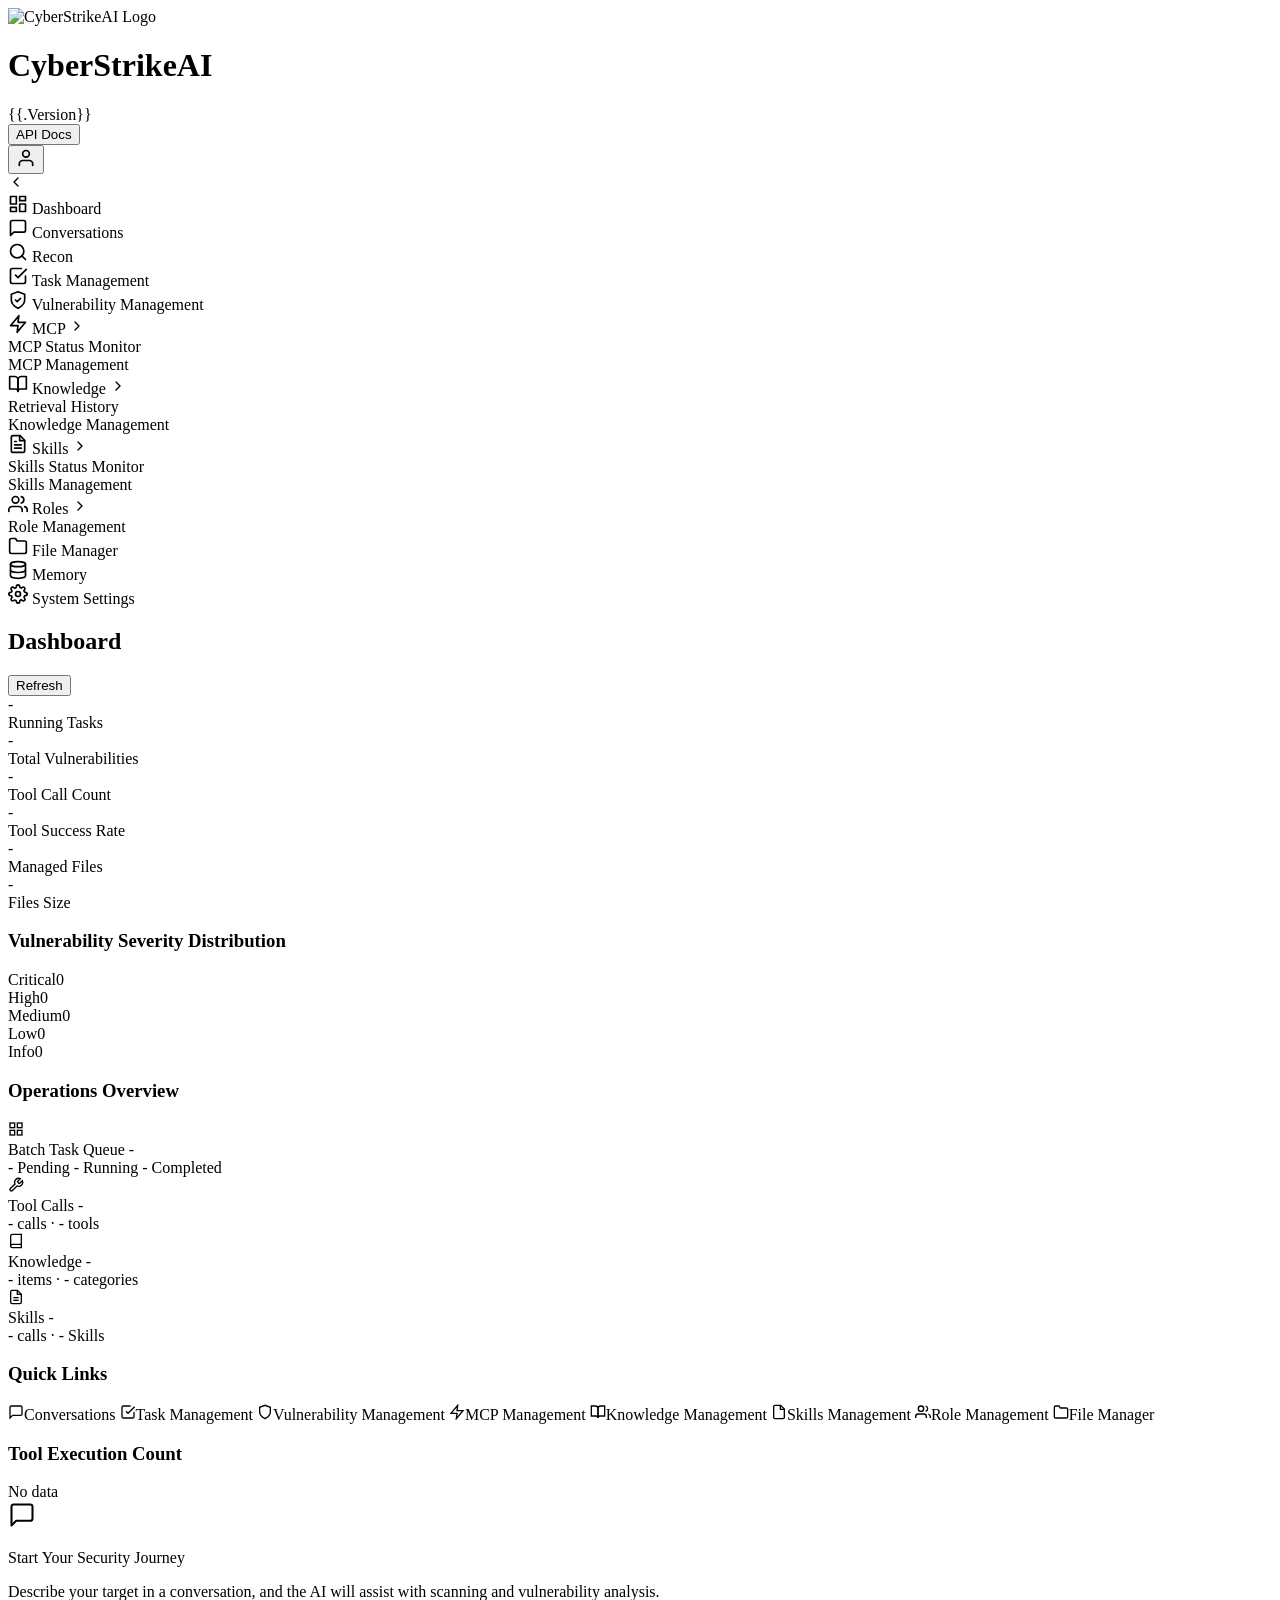
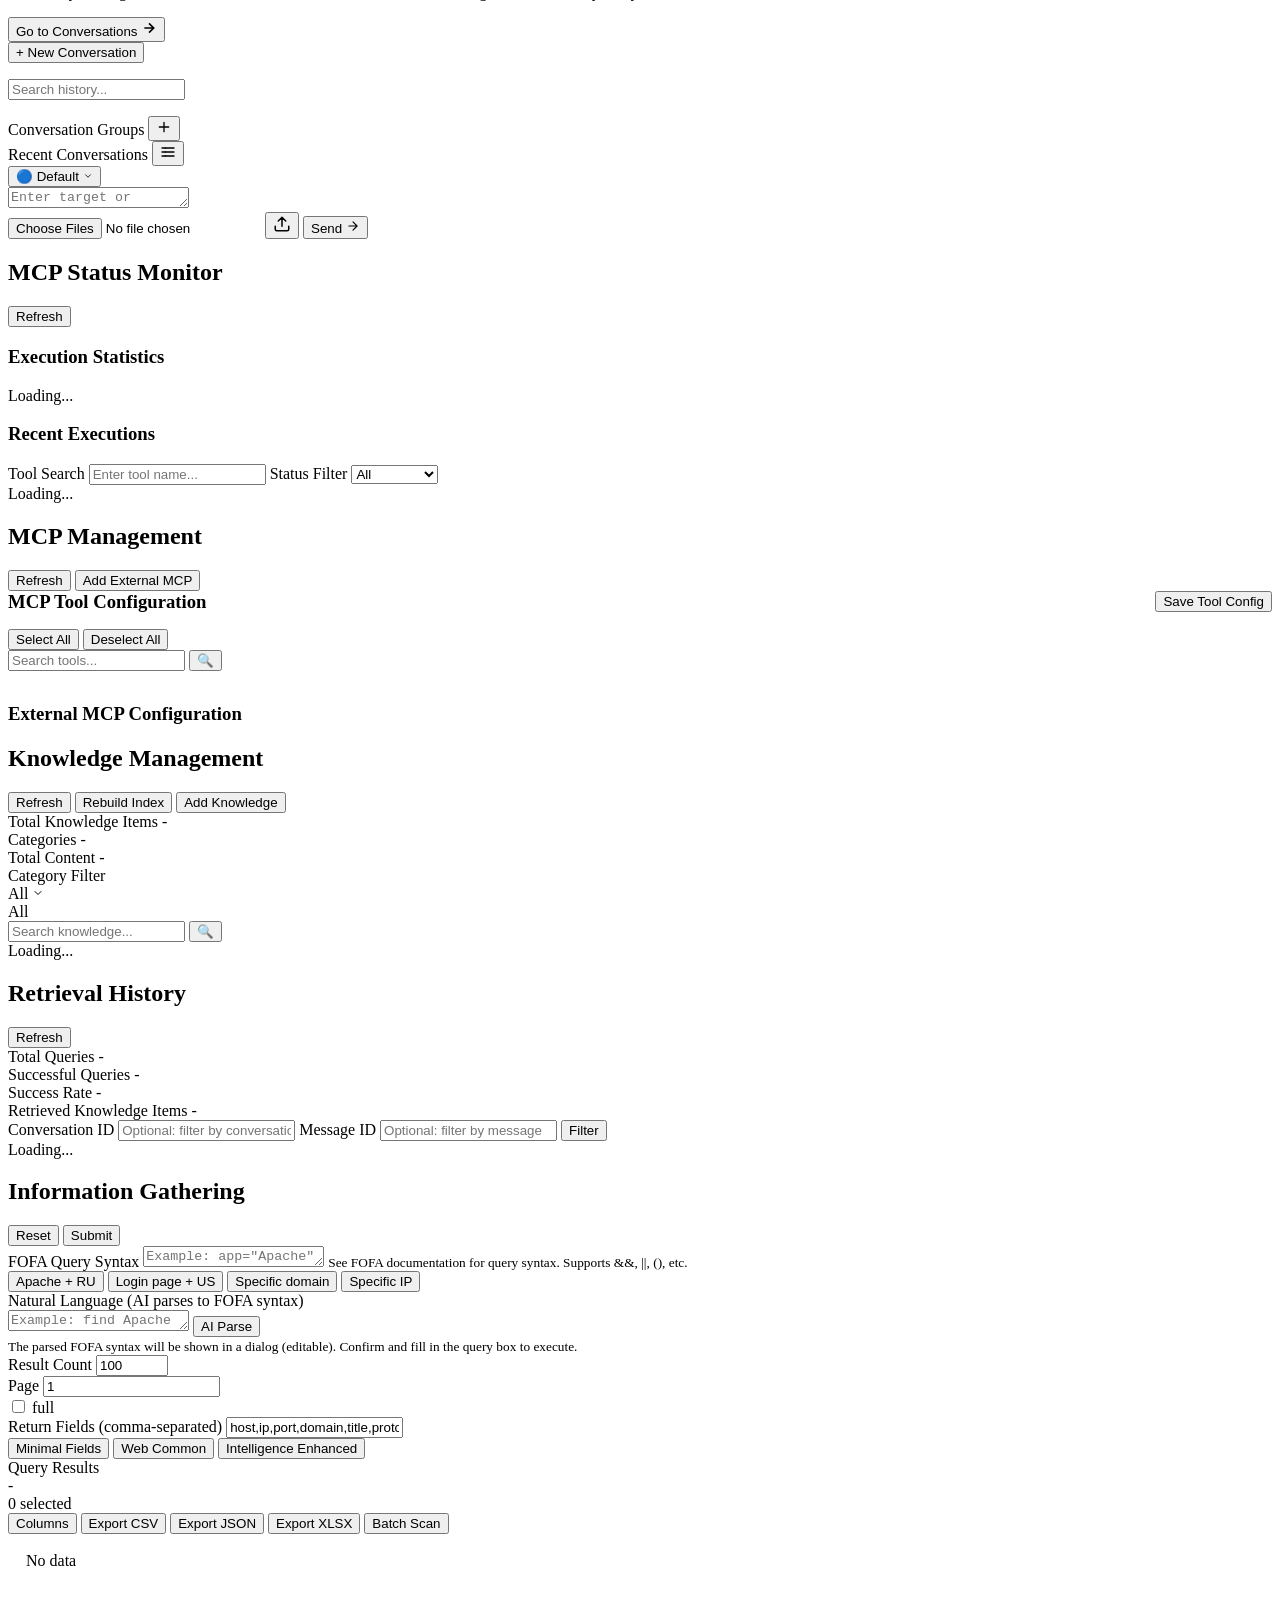
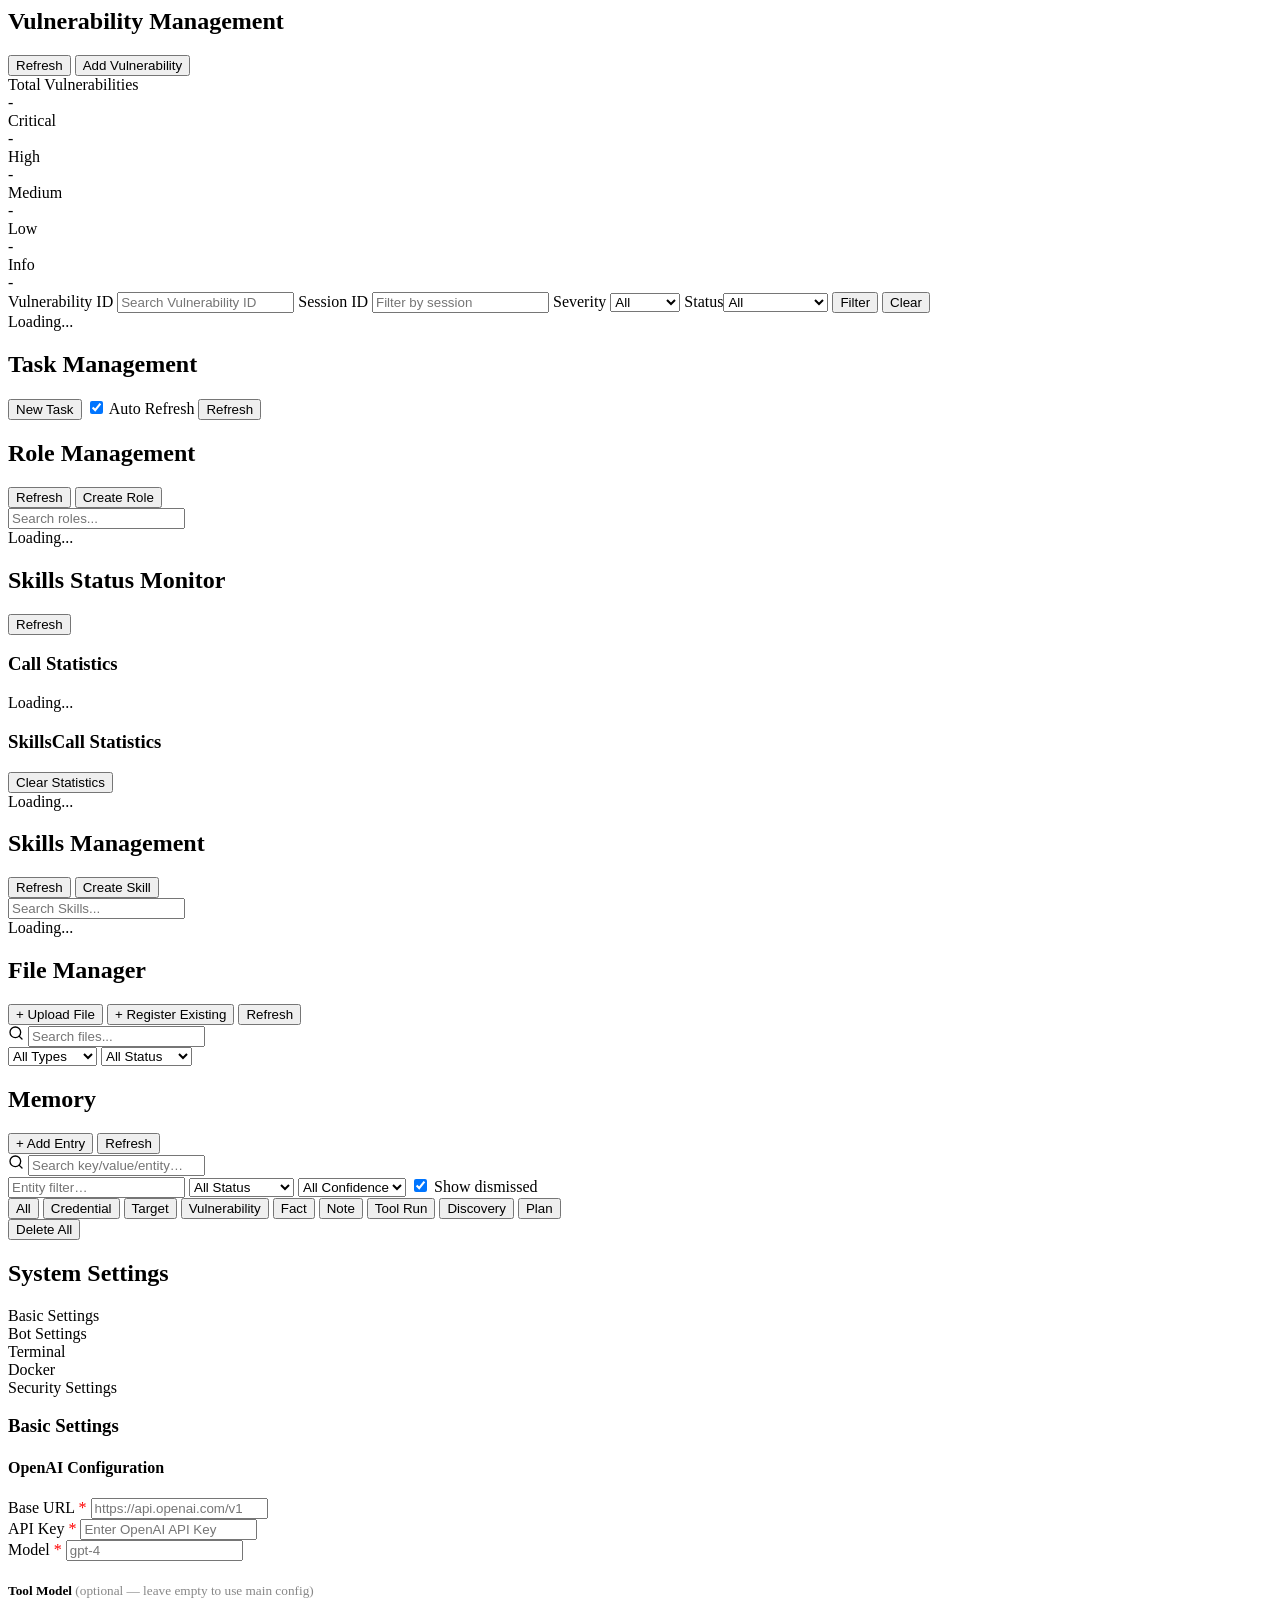
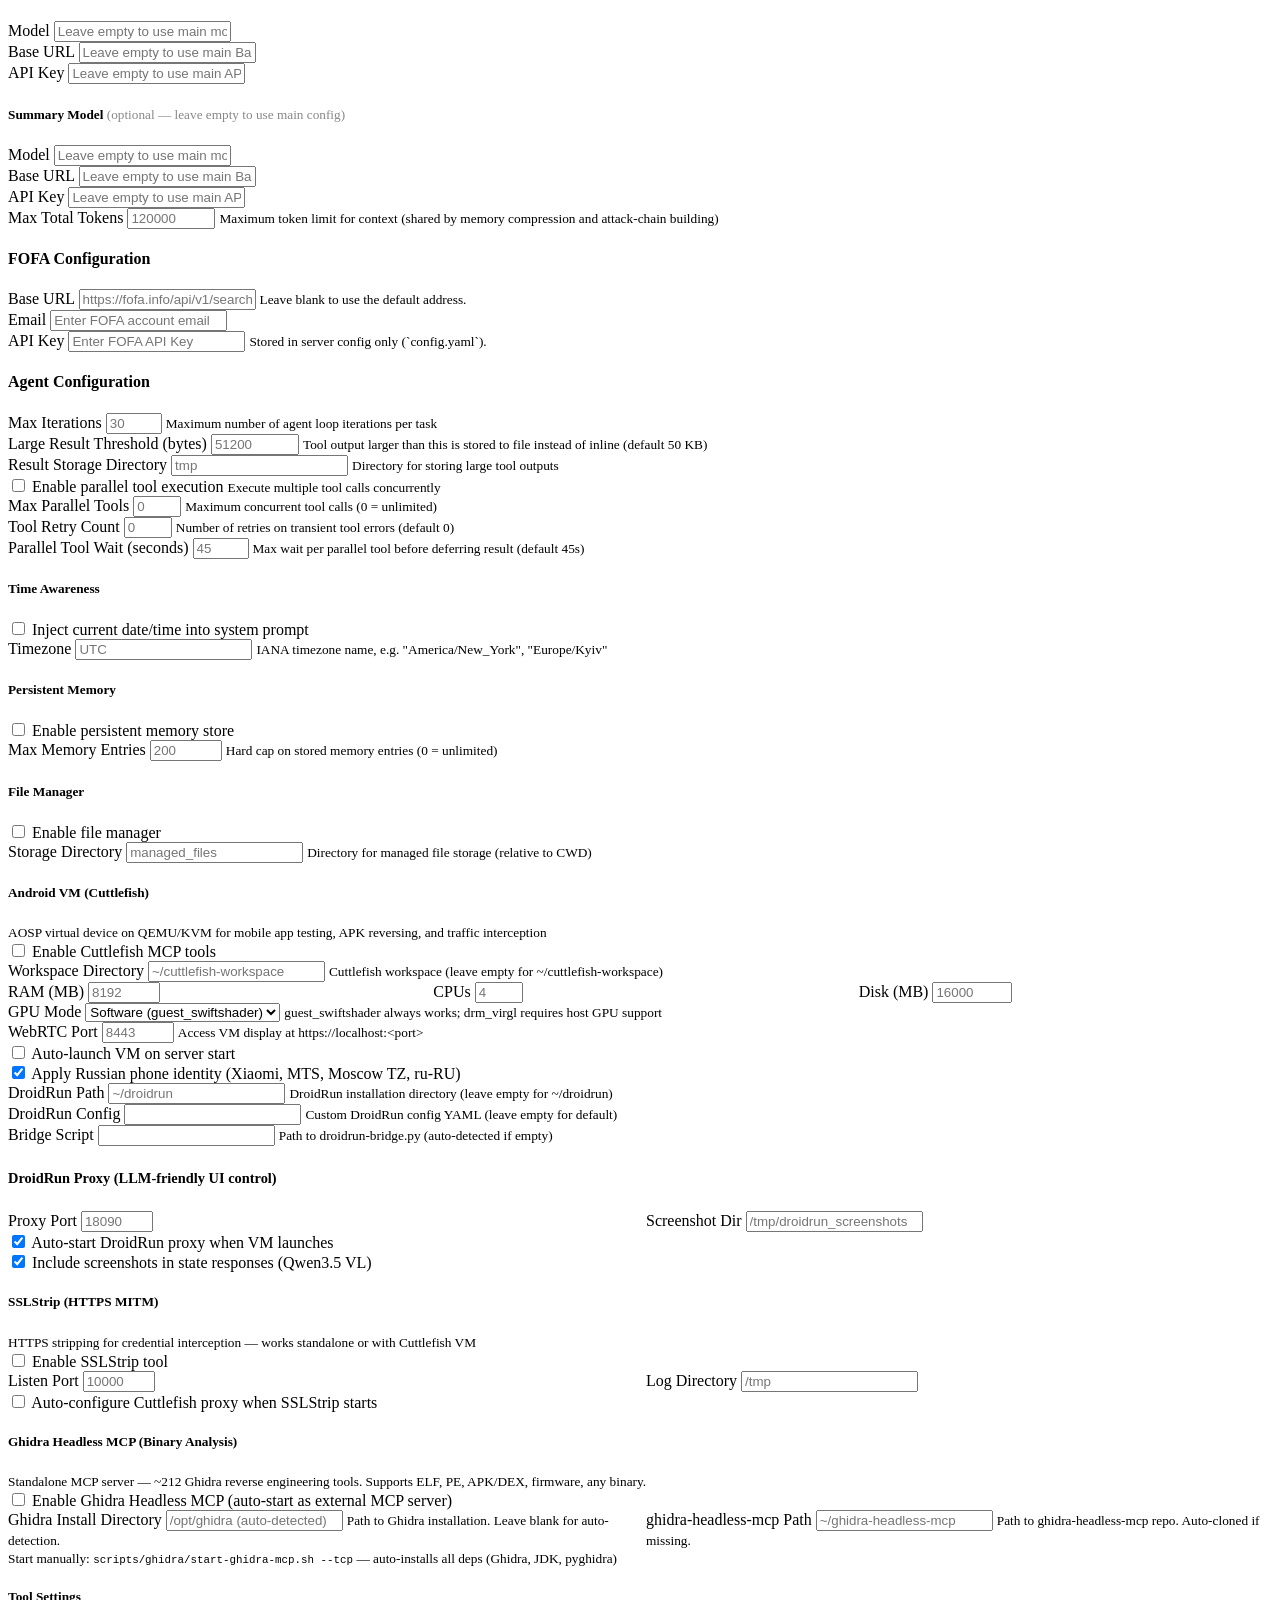
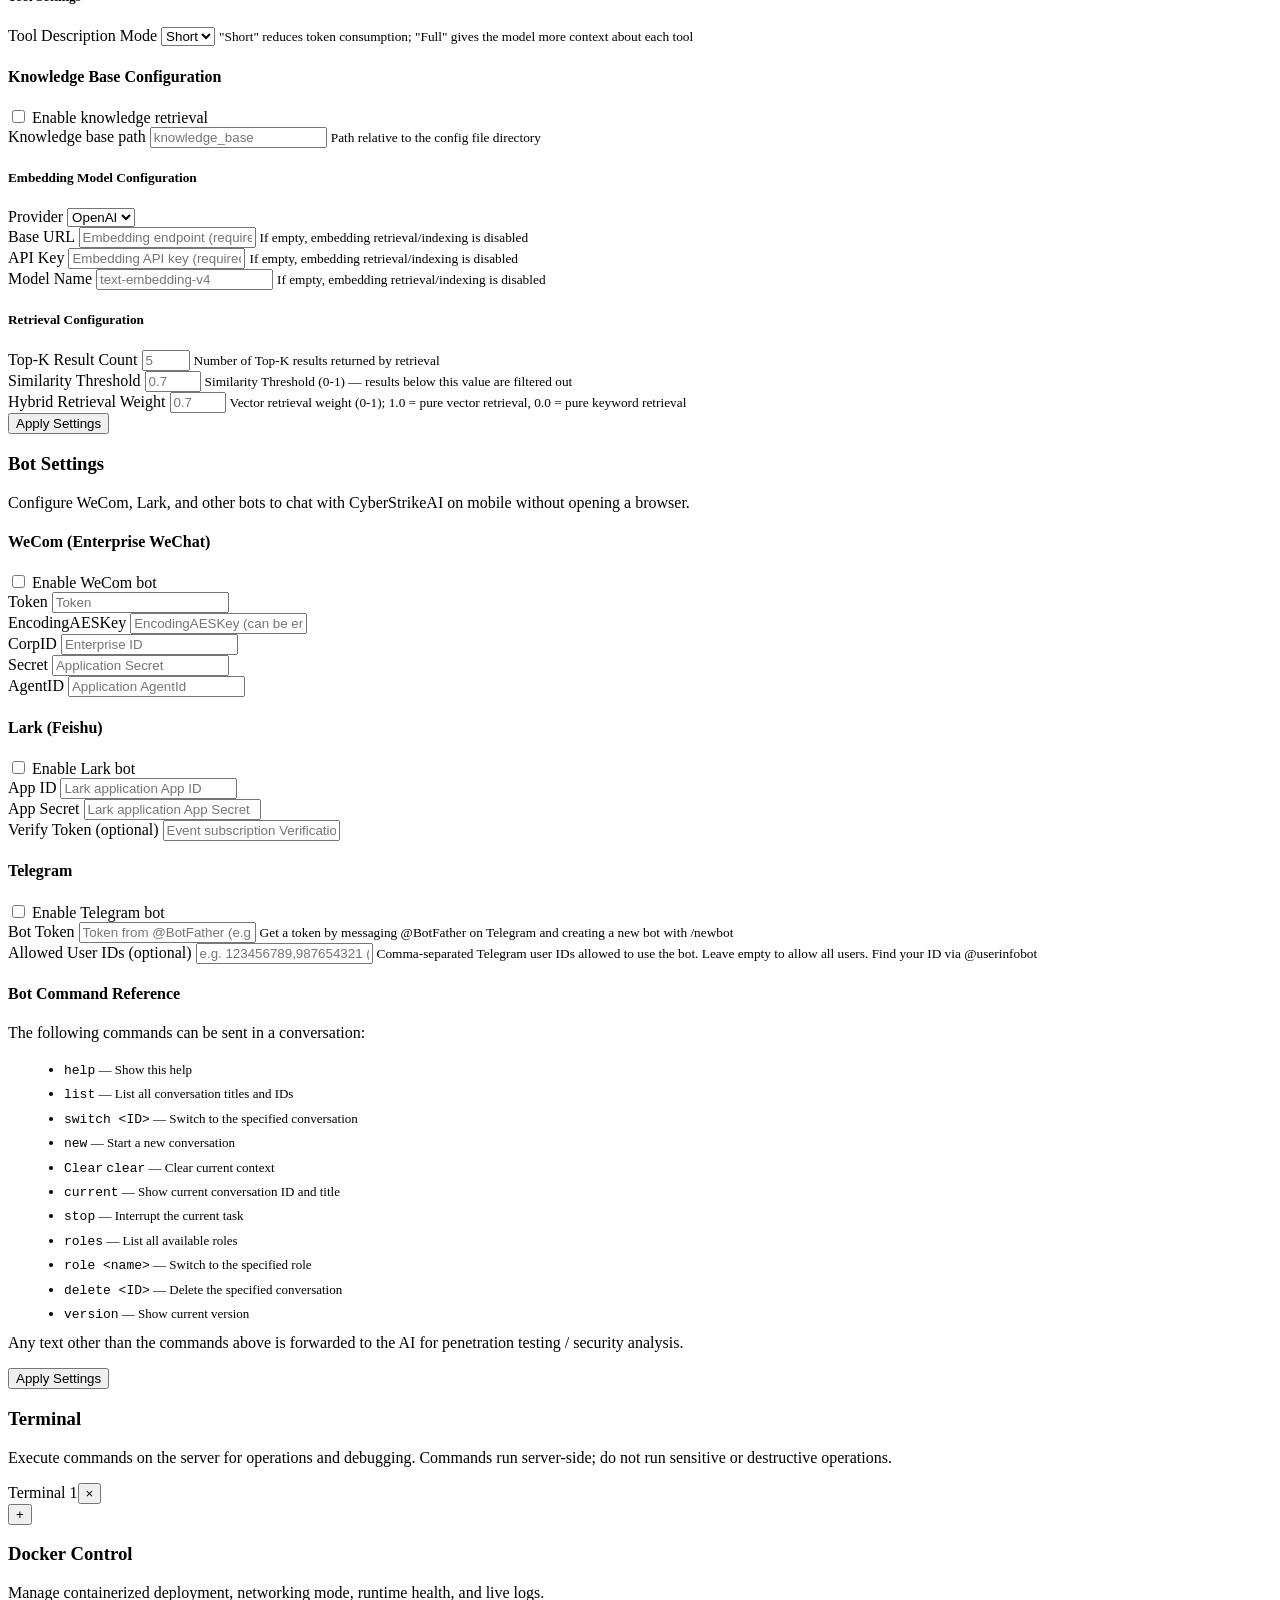
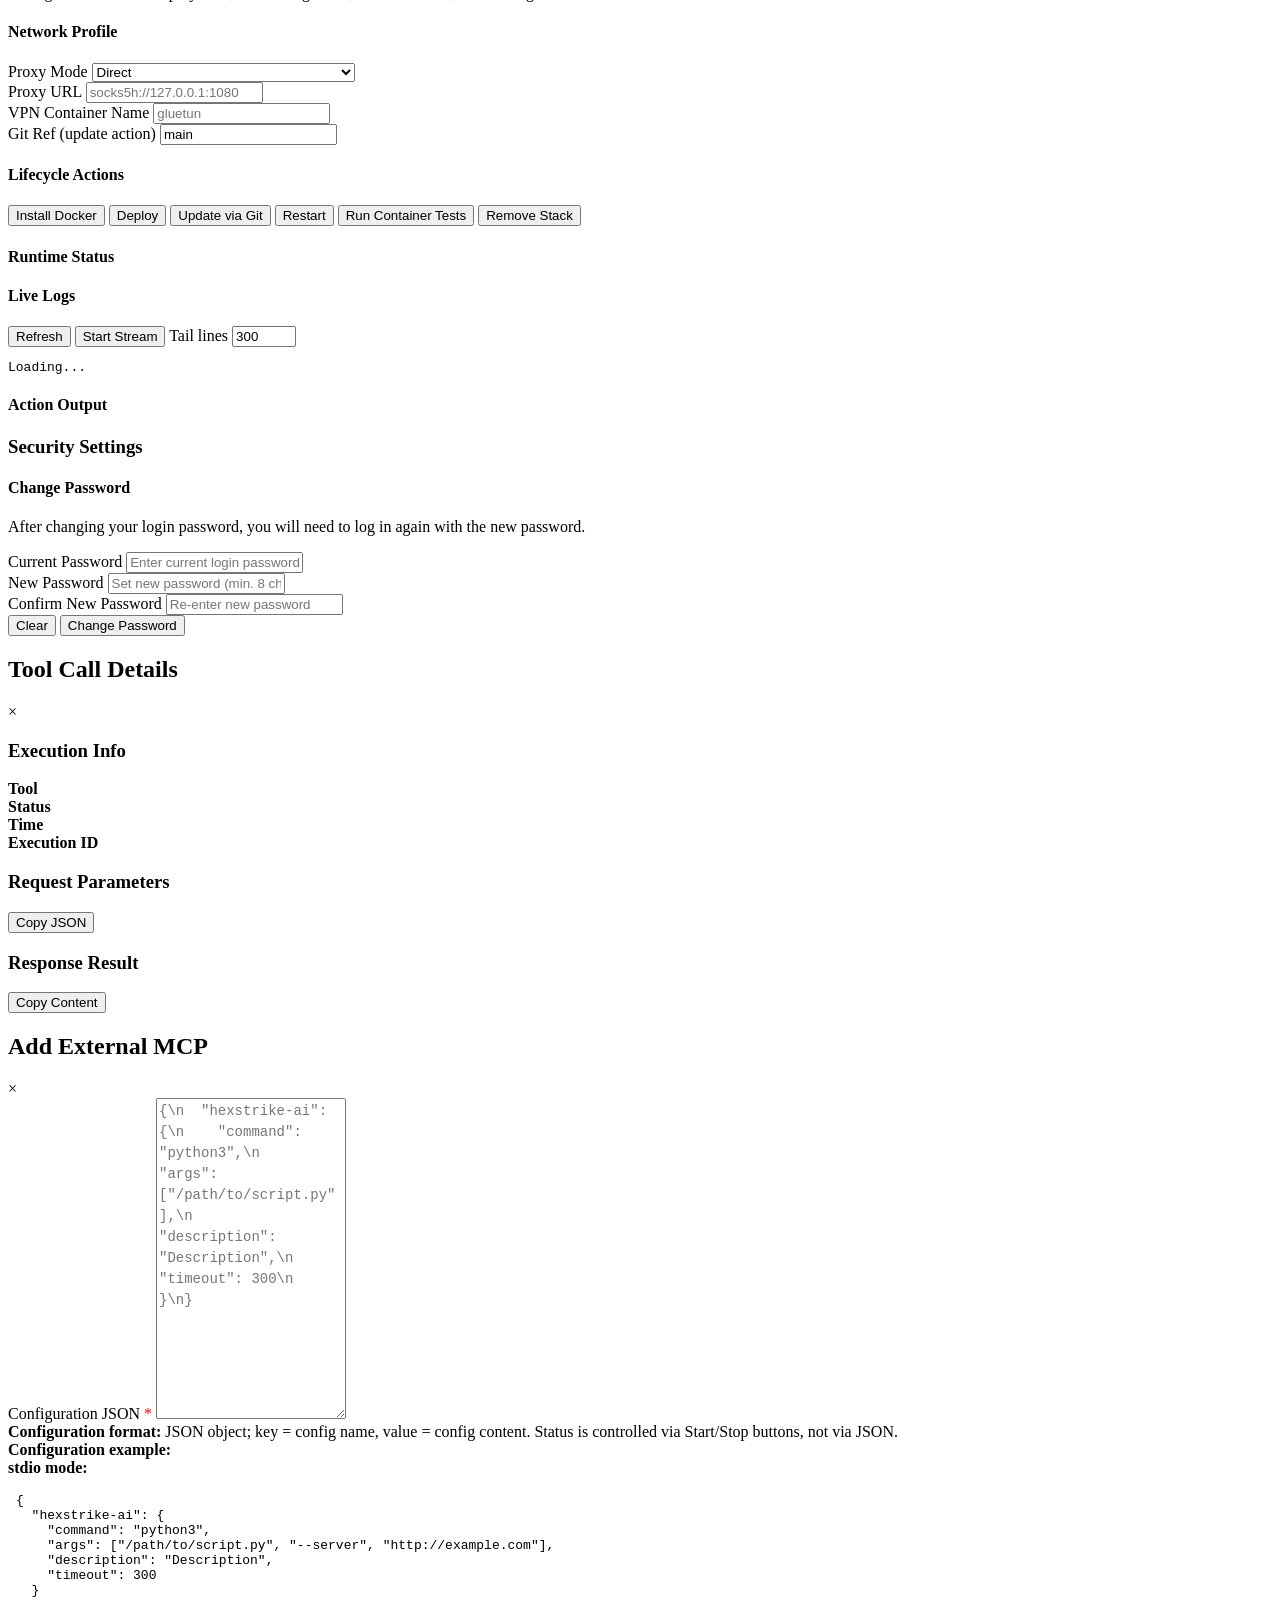
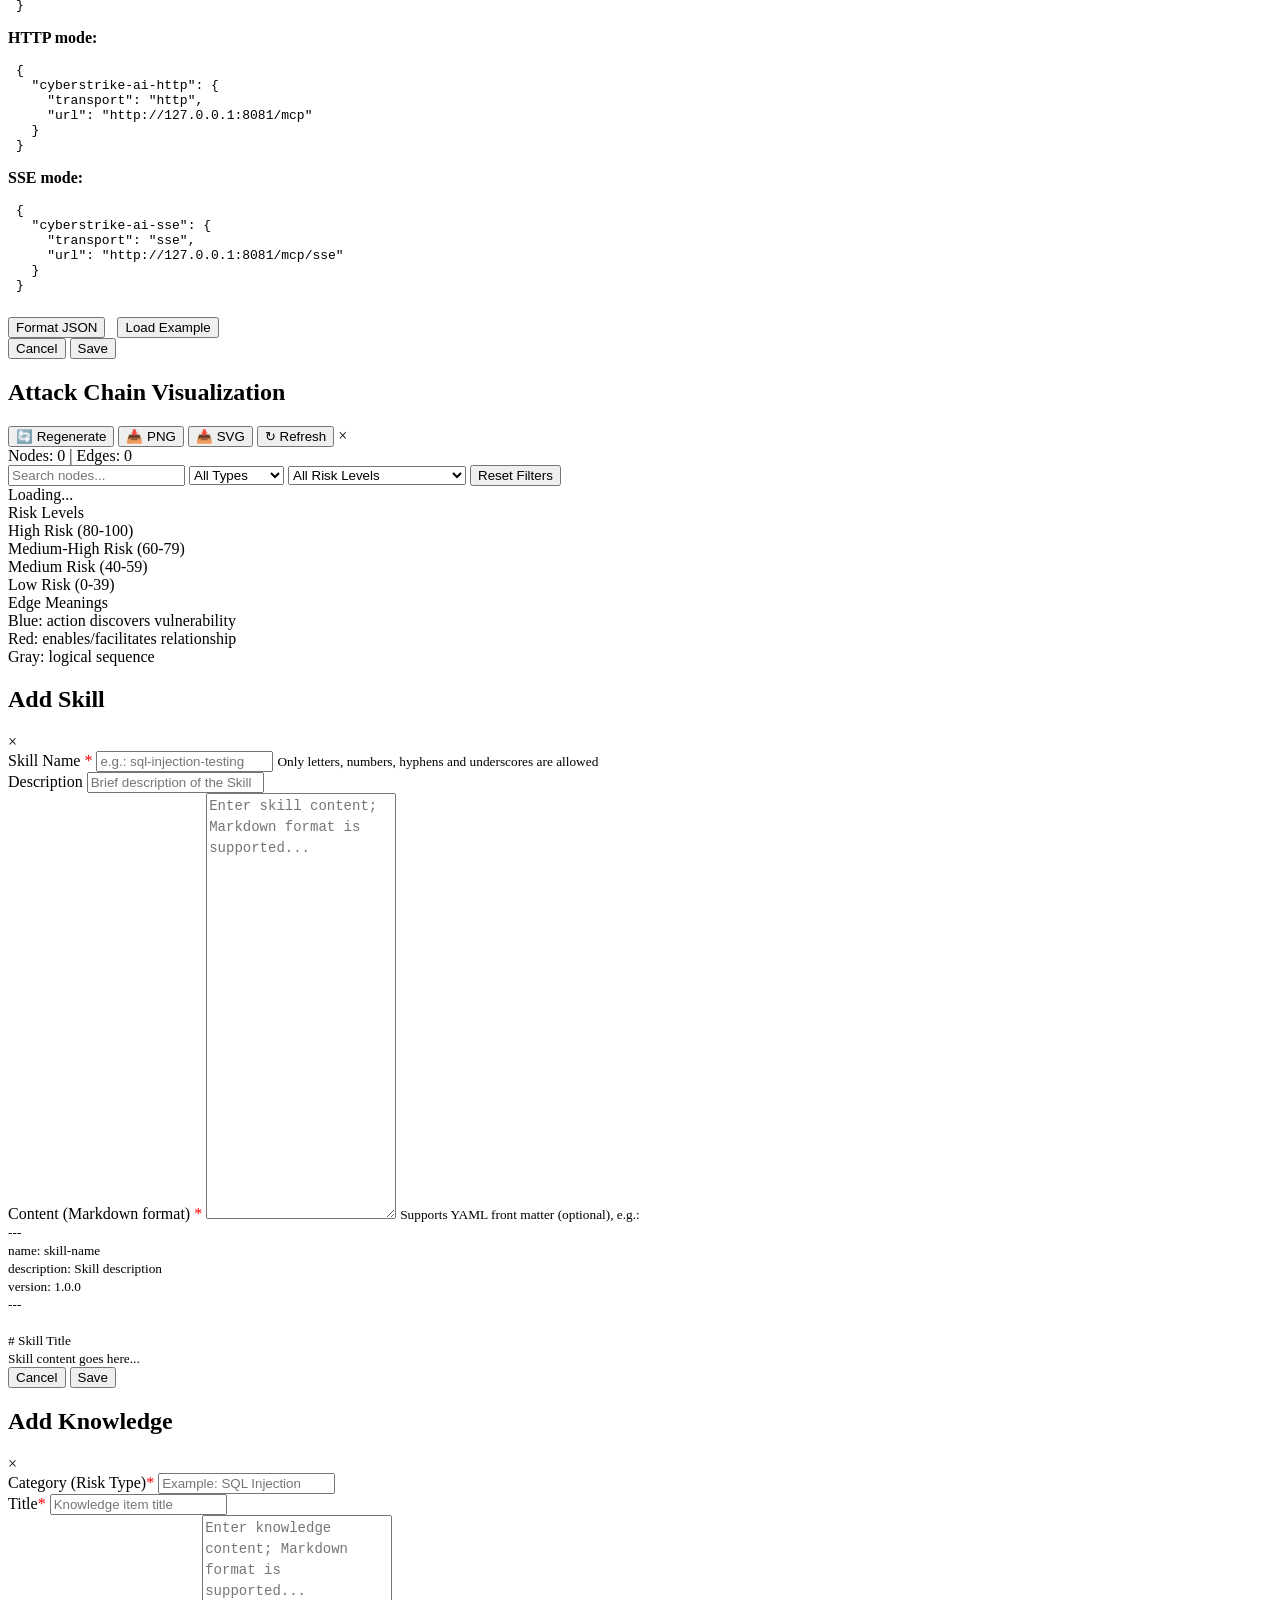
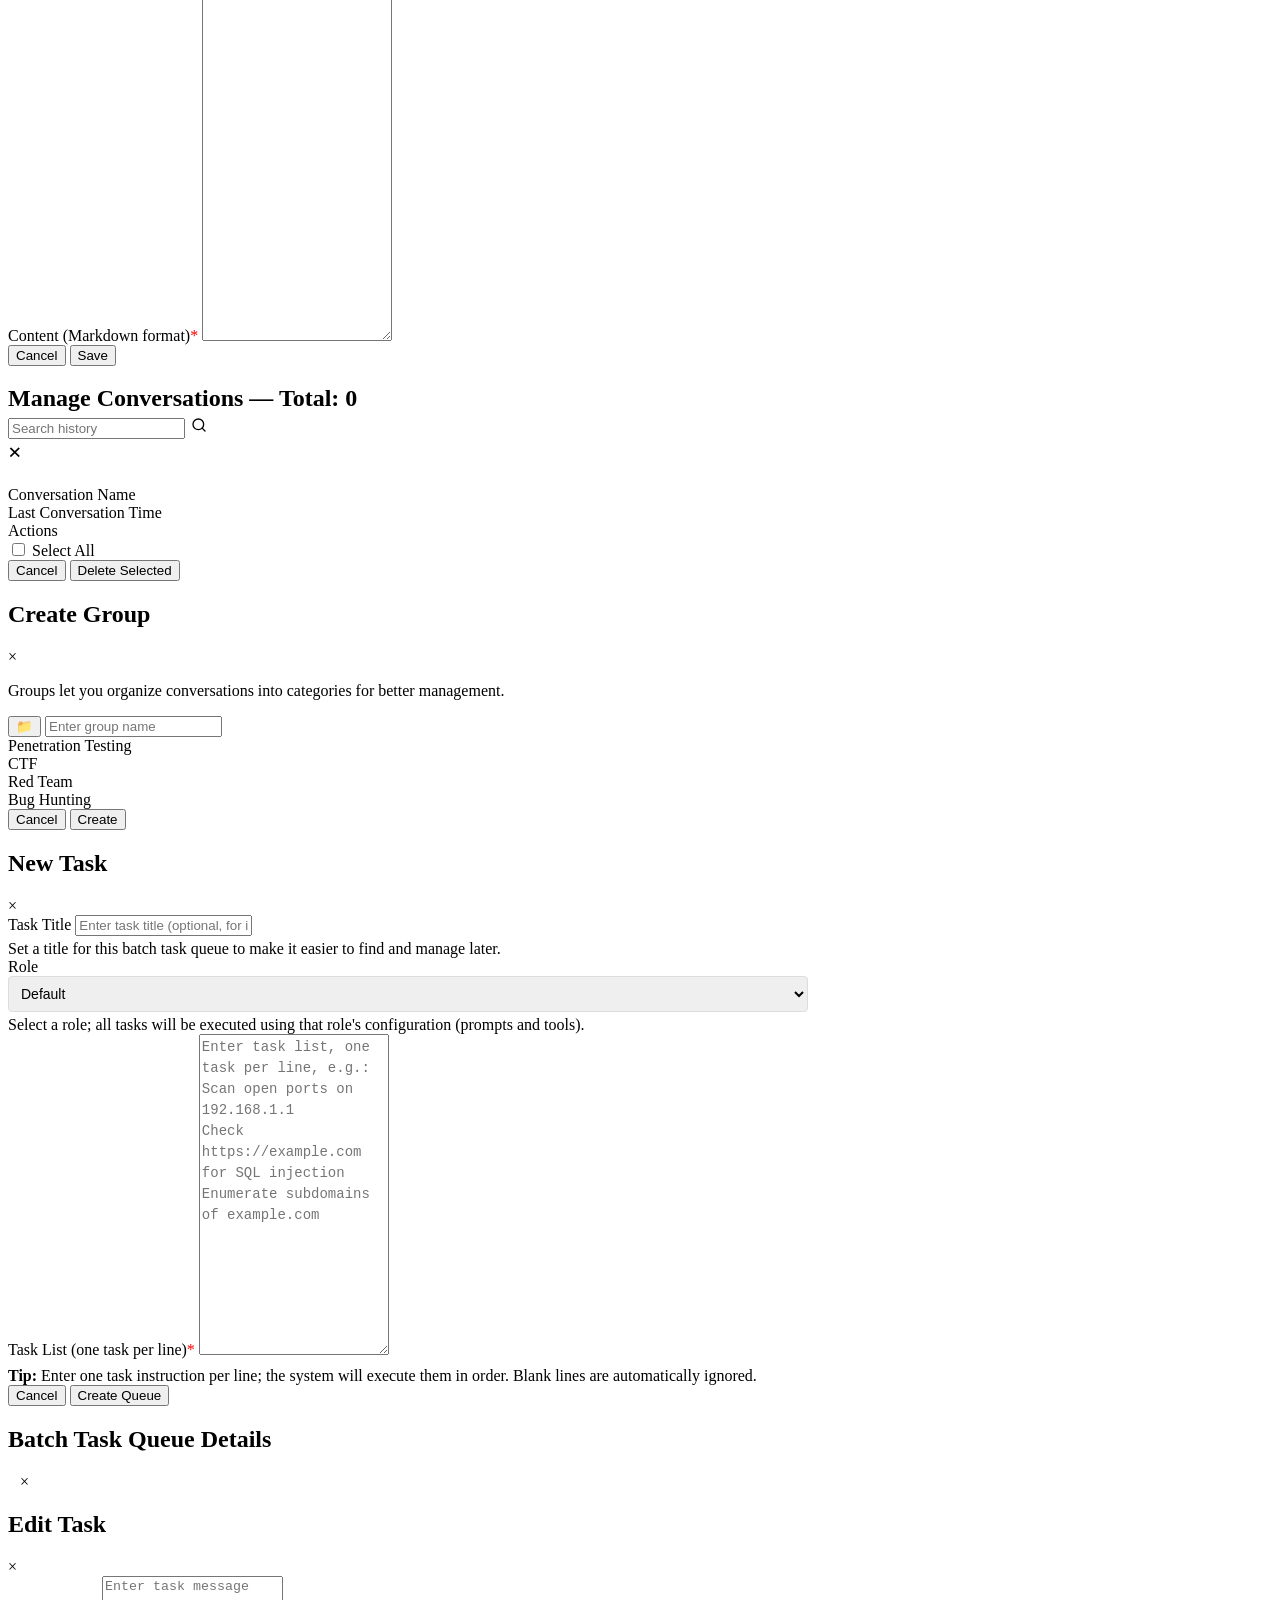
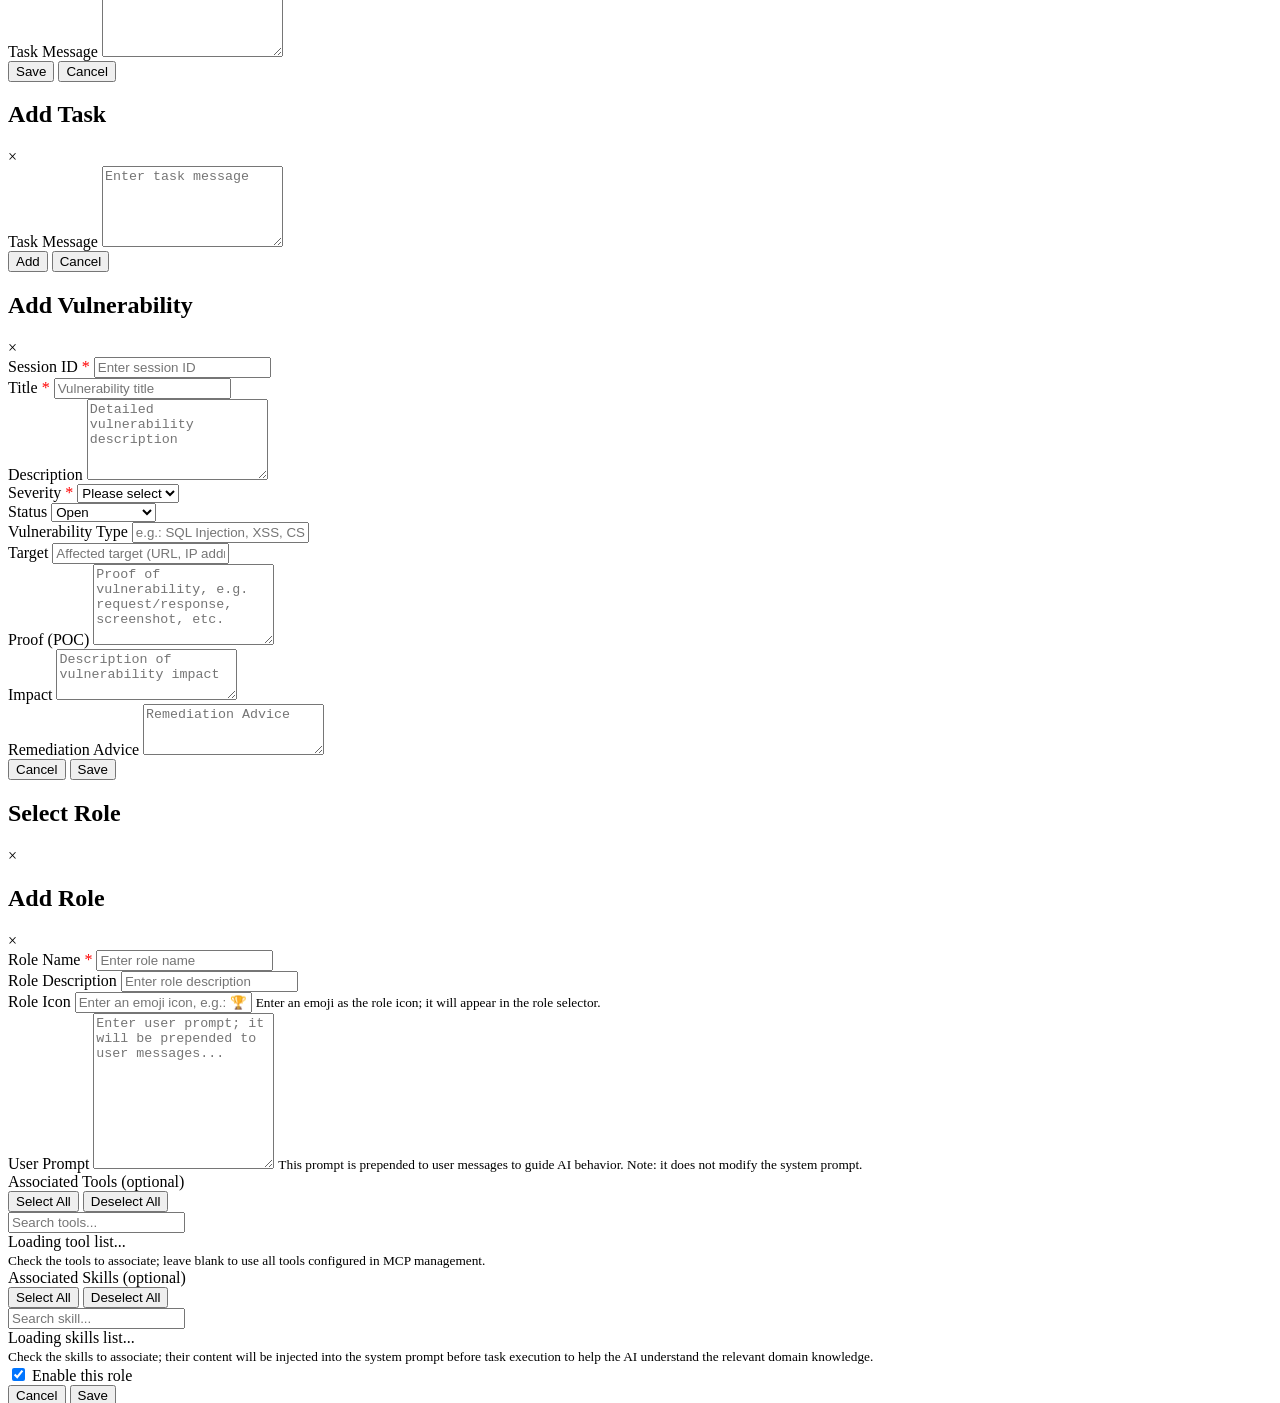
==== commit e096c8a6: "Add Ghidra Headless MCP as external server + Android RE skill Ghidra Headless MCP: - Standalone exte" ====
--- a/web/templates/index.html
+++ b/web/templates/index.html
@@ -1630,6 +1630,34 @@
                                             <small class="form-hint">Path to droidrun-bridge.py (auto-detected if empty)</small>
                                         </div>
 
+                                        <div class="settings-subsection-header" style="margin-top:12px">
+                                            <h5 style="font-size:0.9em">DroidRun Proxy (LLM-friendly UI control)</h5>
+                                        </div>
+                                        <div class="form-row" style="display:flex;gap:12px">
+                                            <div class="form-group" style="flex:1">
+                                                <label for="agent-cuttlefish-proxy-port">Proxy Port</label>
+                                                <input type="number" id="agent-cuttlefish-proxy-port" min="1024" max="65535" placeholder="18090" />
+                                            </div>
+                                            <div class="form-group" style="flex:1">
+                                                <label for="agent-cuttlefish-screenshot-dir">Screenshot Dir</label>
+                                                <input type="text" id="agent-cuttlefish-screenshot-dir" placeholder="/tmp/droidrun_screenshots" />
+                                            </div>
+                                        </div>
+                                        <div class="form-group">
+                                            <label class="checkbox-label">
+                                                <input type="checkbox" id="agent-cuttlefish-proxy-auto-start" class="modern-checkbox" checked />
+                                                <span class="checkbox-custom"></span>
+                                                <span class="checkbox-text">Auto-start DroidRun proxy when VM launches</span>
+                                            </label>
+                                        </div>
+                                        <div class="form-group">
+                                            <label class="checkbox-label">
+                                                <input type="checkbox" id="agent-cuttlefish-vision-enabled" class="modern-checkbox" checked />
+                                                <span class="checkbox-custom"></span>
+                                                <span class="checkbox-text">Include screenshots in state responses (Qwen3.5 VL)</span>
+                                            </label>
+                                        </div>
+
                                         <!-- ── SSLStrip MITM ── -->
                                         <div class="settings-subsection-header">
                                             <h5>SSLStrip (HTTPS MITM)</h5>
@@ -1658,6 +1686,33 @@
                                                 <span class="checkbox-custom"></span>
                                                 <span class="checkbox-text">Auto-configure Cuttlefish proxy when SSLStrip starts</span>
                                             </label>
+                                        </div>
+
+                                        <div class="settings-subsection-header">
+                                            <h5>Ghidra Headless MCP (Binary Analysis)</h5>
+                                            <small class="form-hint" style="font-weight:normal">Standalone MCP server — ~212 Ghidra reverse engineering tools. Supports ELF, PE, APK/DEX, firmware, any binary.</small>
+                                        </div>
+                                        <div class="form-group">
+                                            <label class="checkbox-label">
+                                                <input type="checkbox" id="ghidra-mcp-enabled" class="modern-checkbox" />
+                                                <span class="checkbox-custom"></span>
+                                                <span class="checkbox-text">Enable Ghidra Headless MCP (auto-start as external MCP server)</span>
+                                            </label>
+                                        </div>
+                                        <div class="form-row" style="display:flex;gap:12px">
+                                            <div class="form-group" style="flex:1">
+                                                <label for="ghidra-install-dir">Ghidra Install Directory</label>
+                                                <input type="text" id="ghidra-install-dir" placeholder="/opt/ghidra (auto-detected)" />
+                                                <small class="form-hint">Path to Ghidra installation. Leave blank for auto-detection.</small>
+                                            </div>
+                                            <div class="form-group" style="flex:1">
+                                                <label for="ghidra-mcp-home">ghidra-headless-mcp Path</label>
+                                                <input type="text" id="ghidra-mcp-home" placeholder="~/ghidra-headless-mcp" />
+                                                <small class="form-hint">Path to ghidra-headless-mcp repo. Auto-cloned if missing.</small>
+                                            </div>
+                                        </div>
+                                        <div class="form-group">
+                                            <small class="form-hint">Start manually: <code>scripts/ghidra/start-ghidra-mcp.sh --tcp</code> — auto-installs all deps (Ghidra, JDK, pyghidra)</small>
                                         </div>
 
                                         <div class="settings-subsection-header">
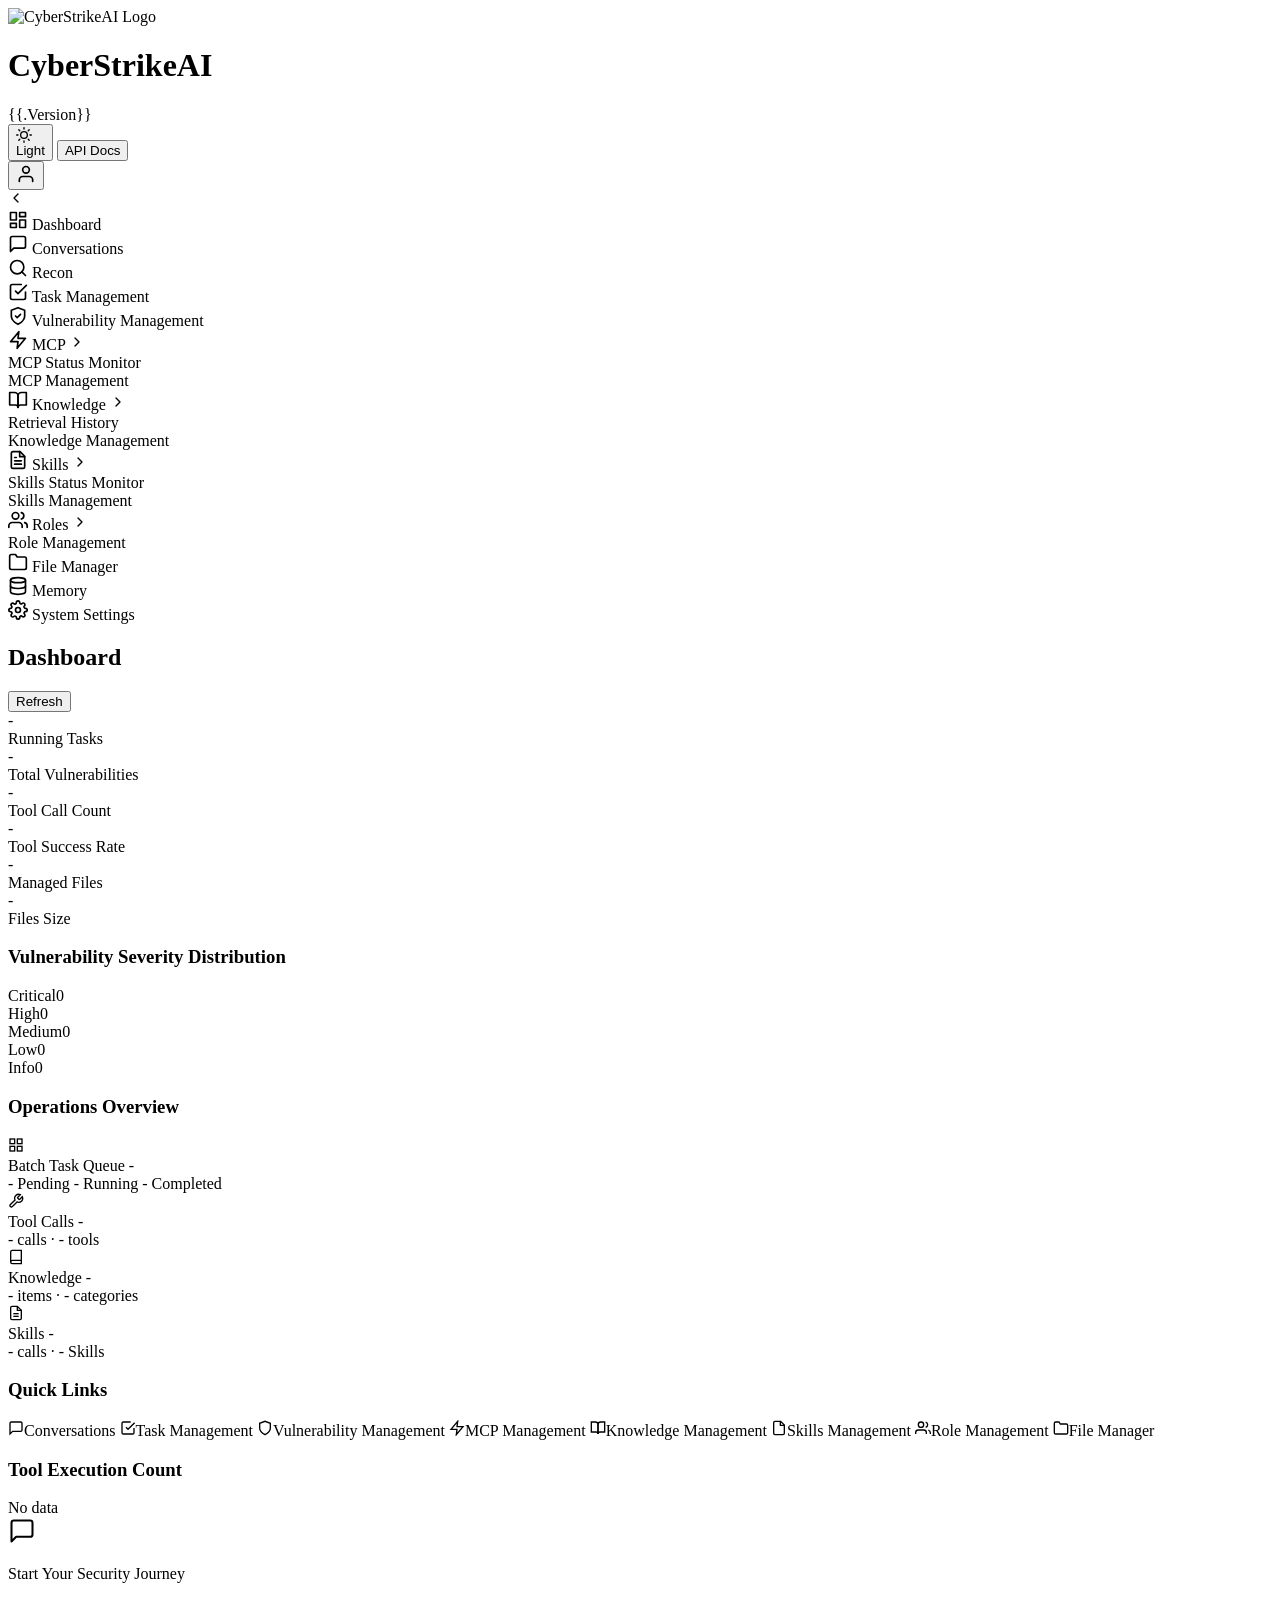
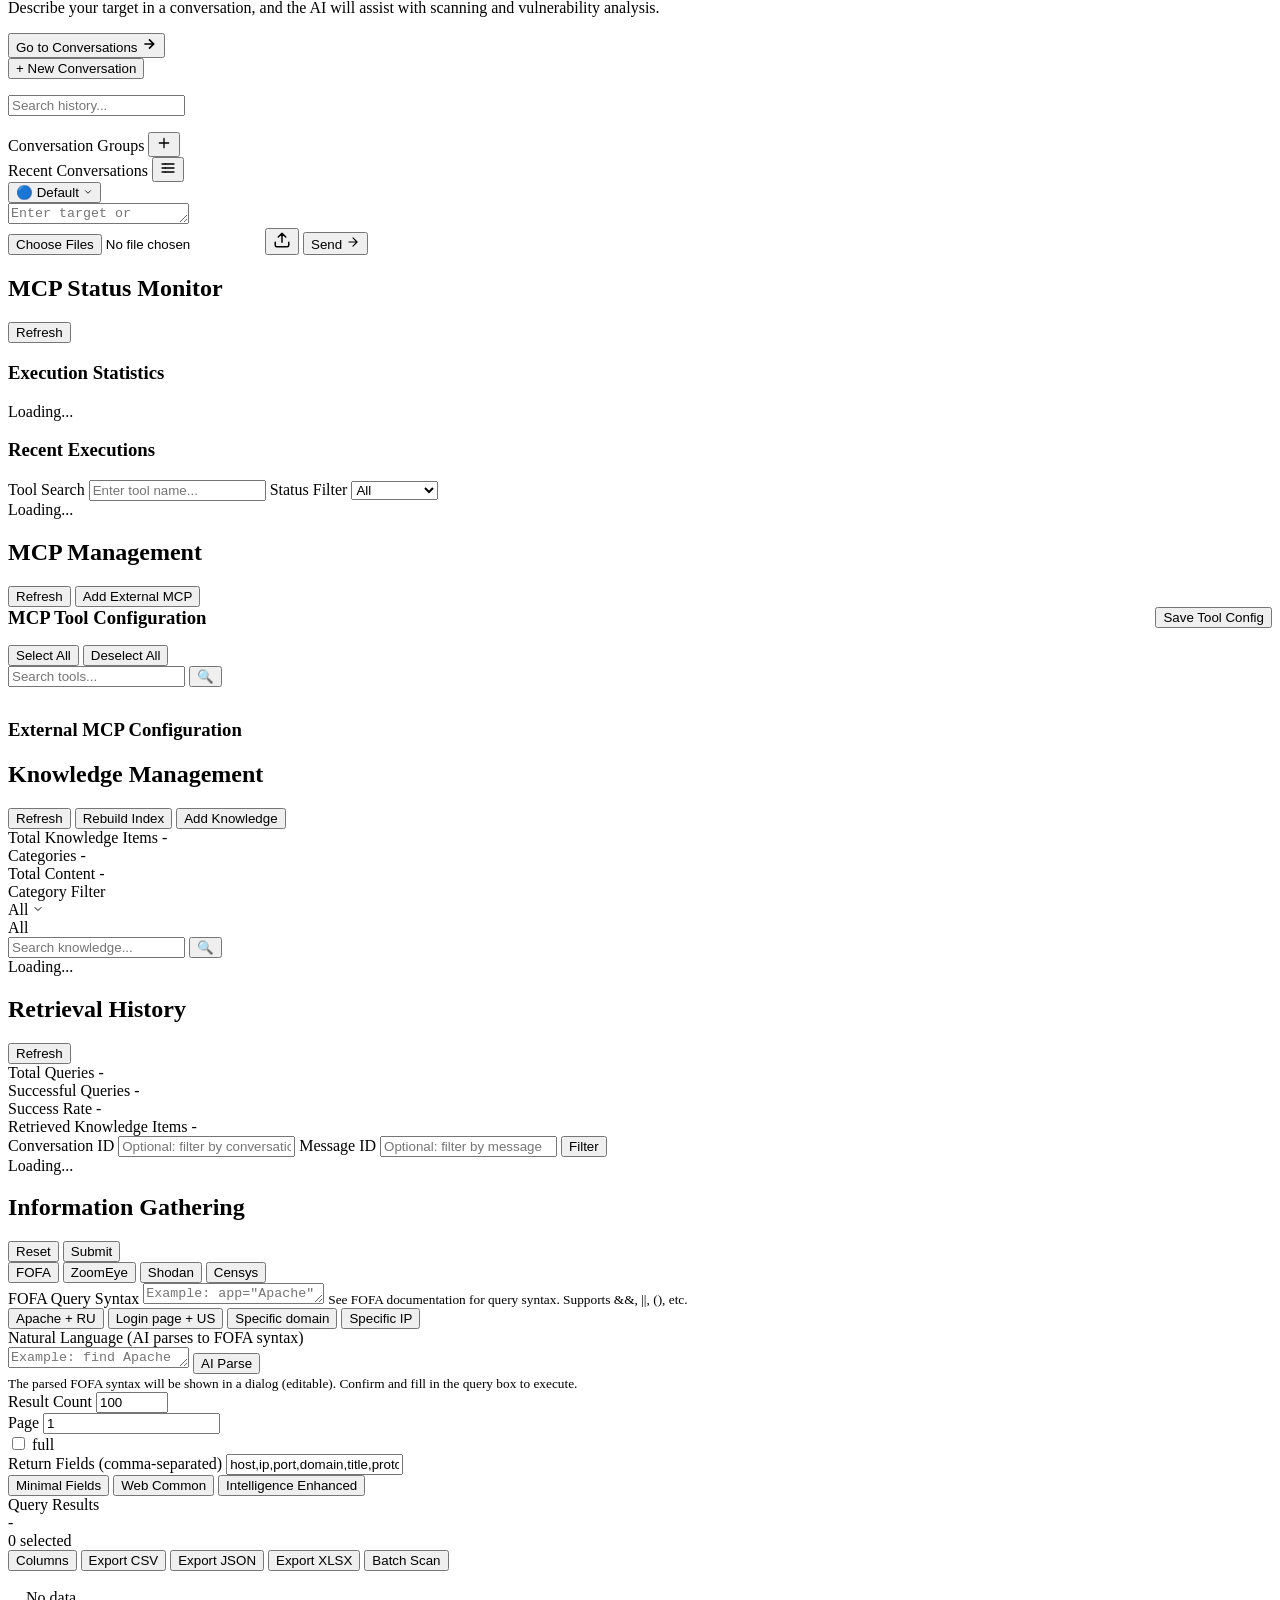
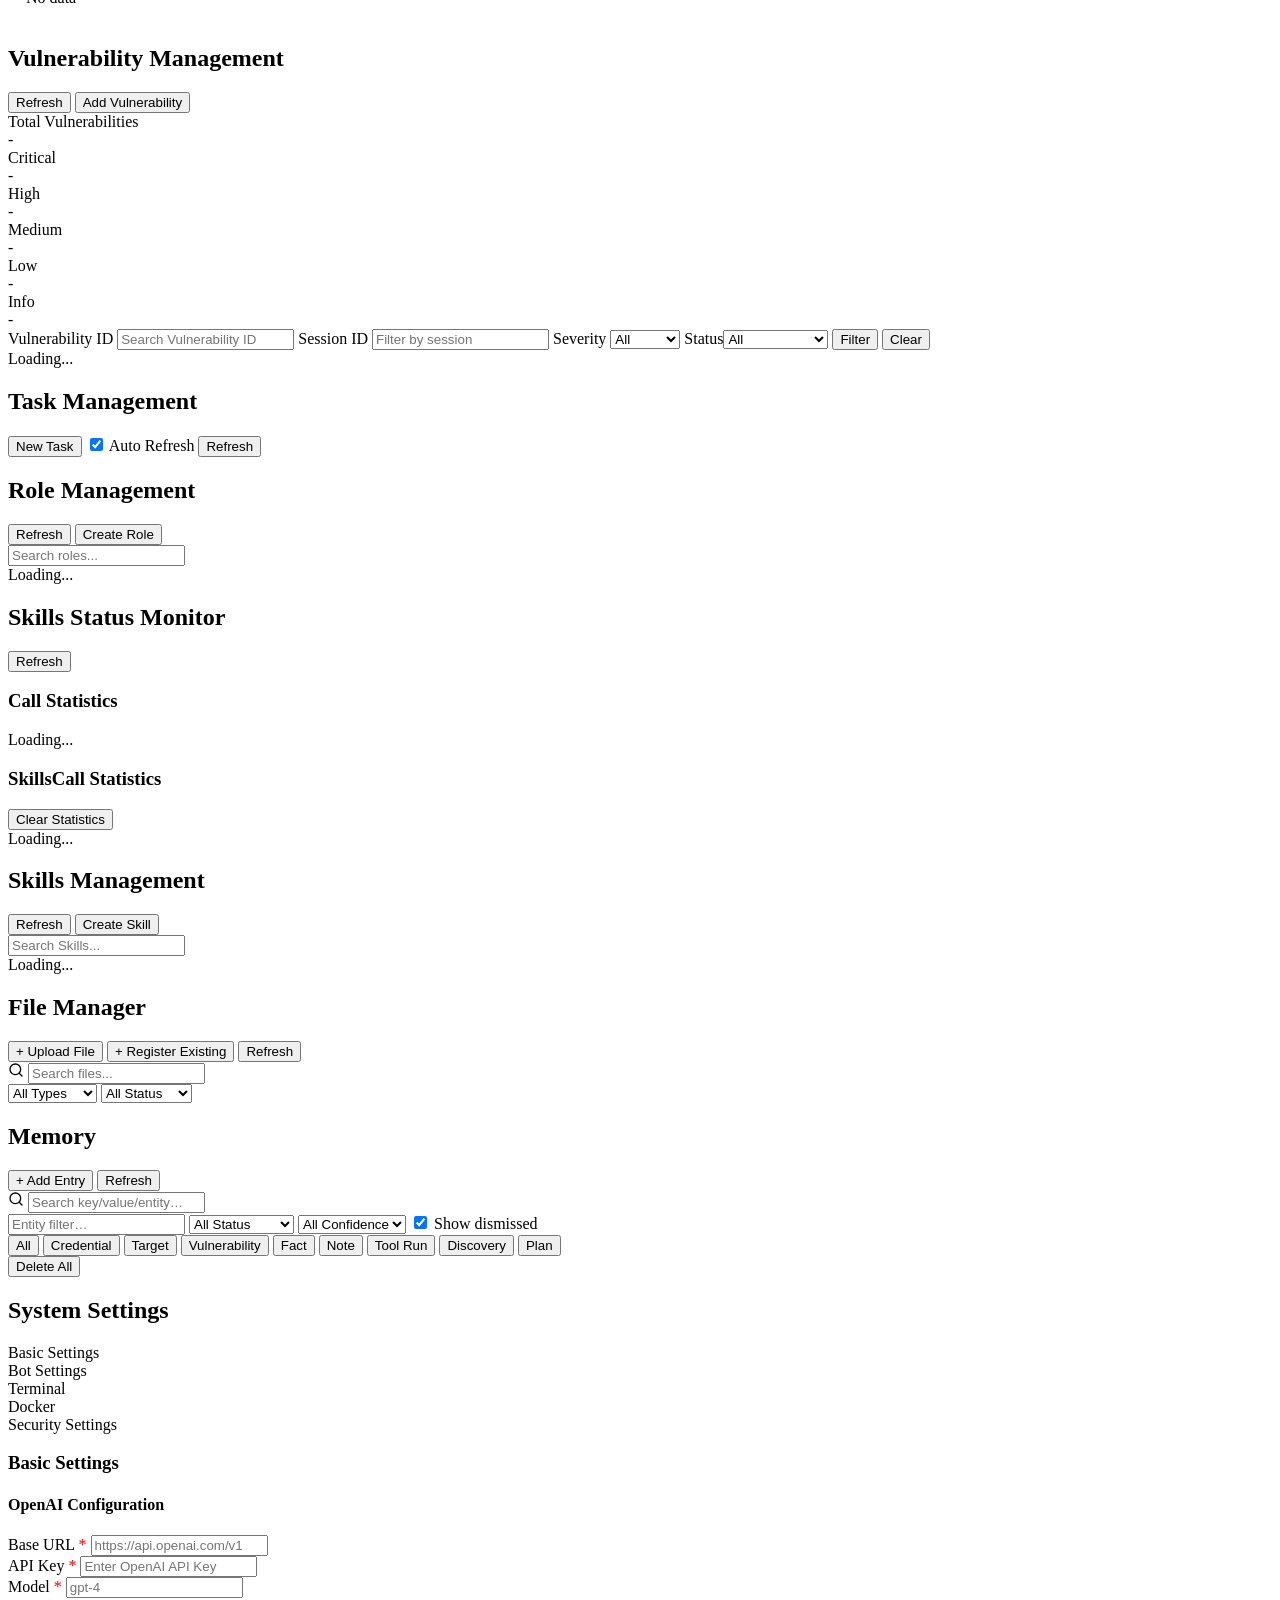
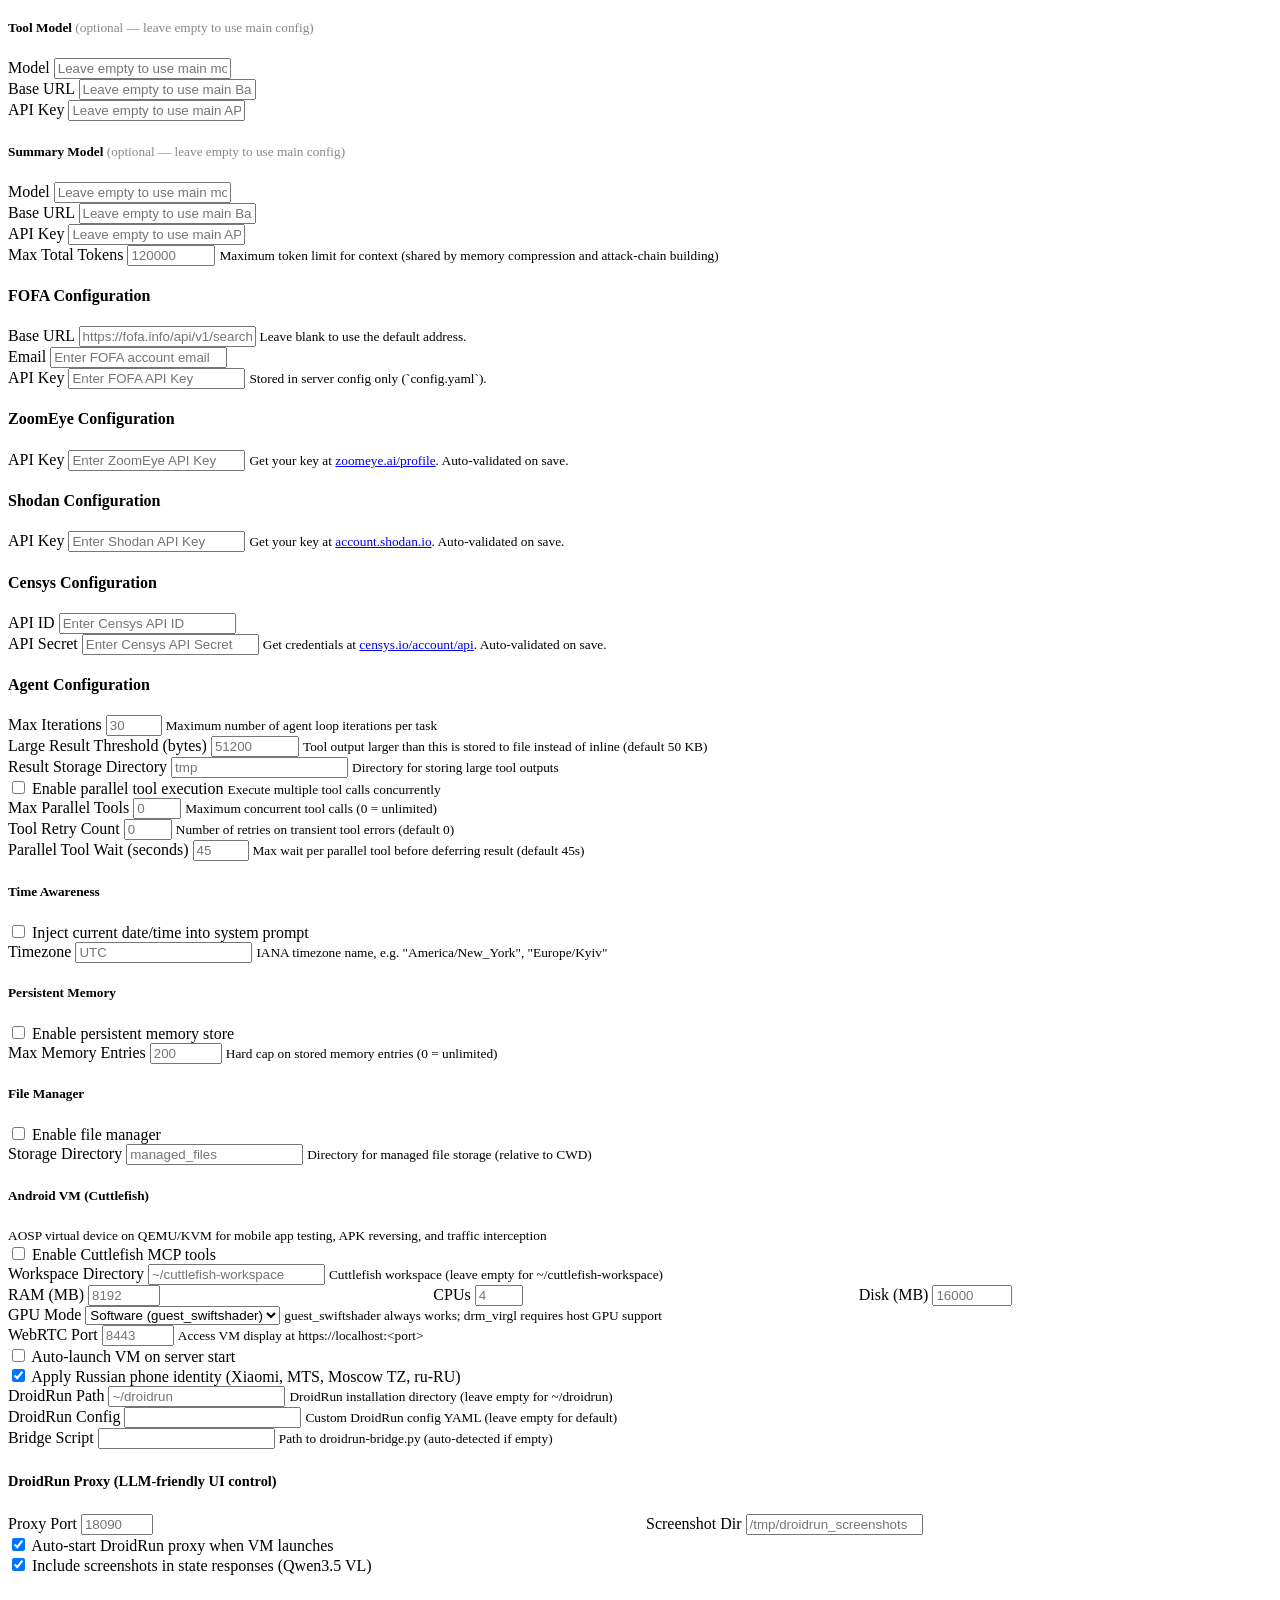
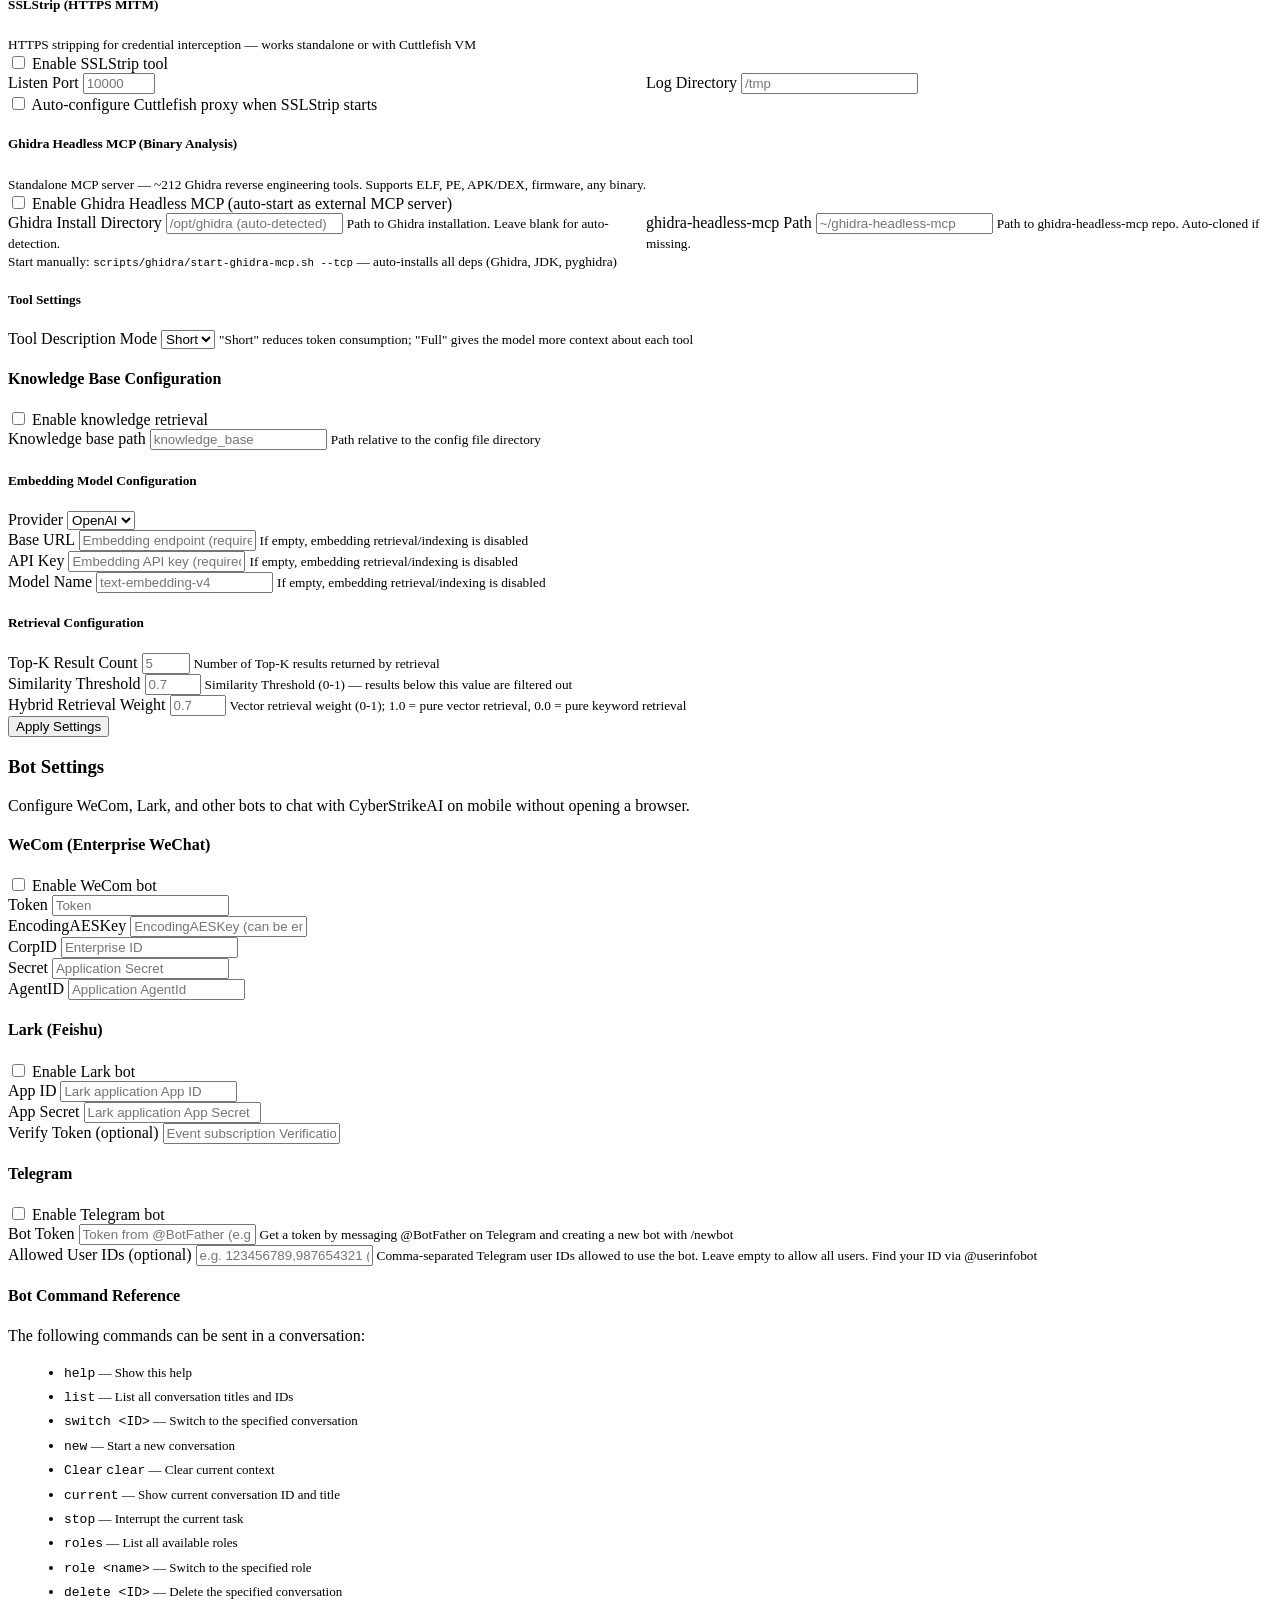
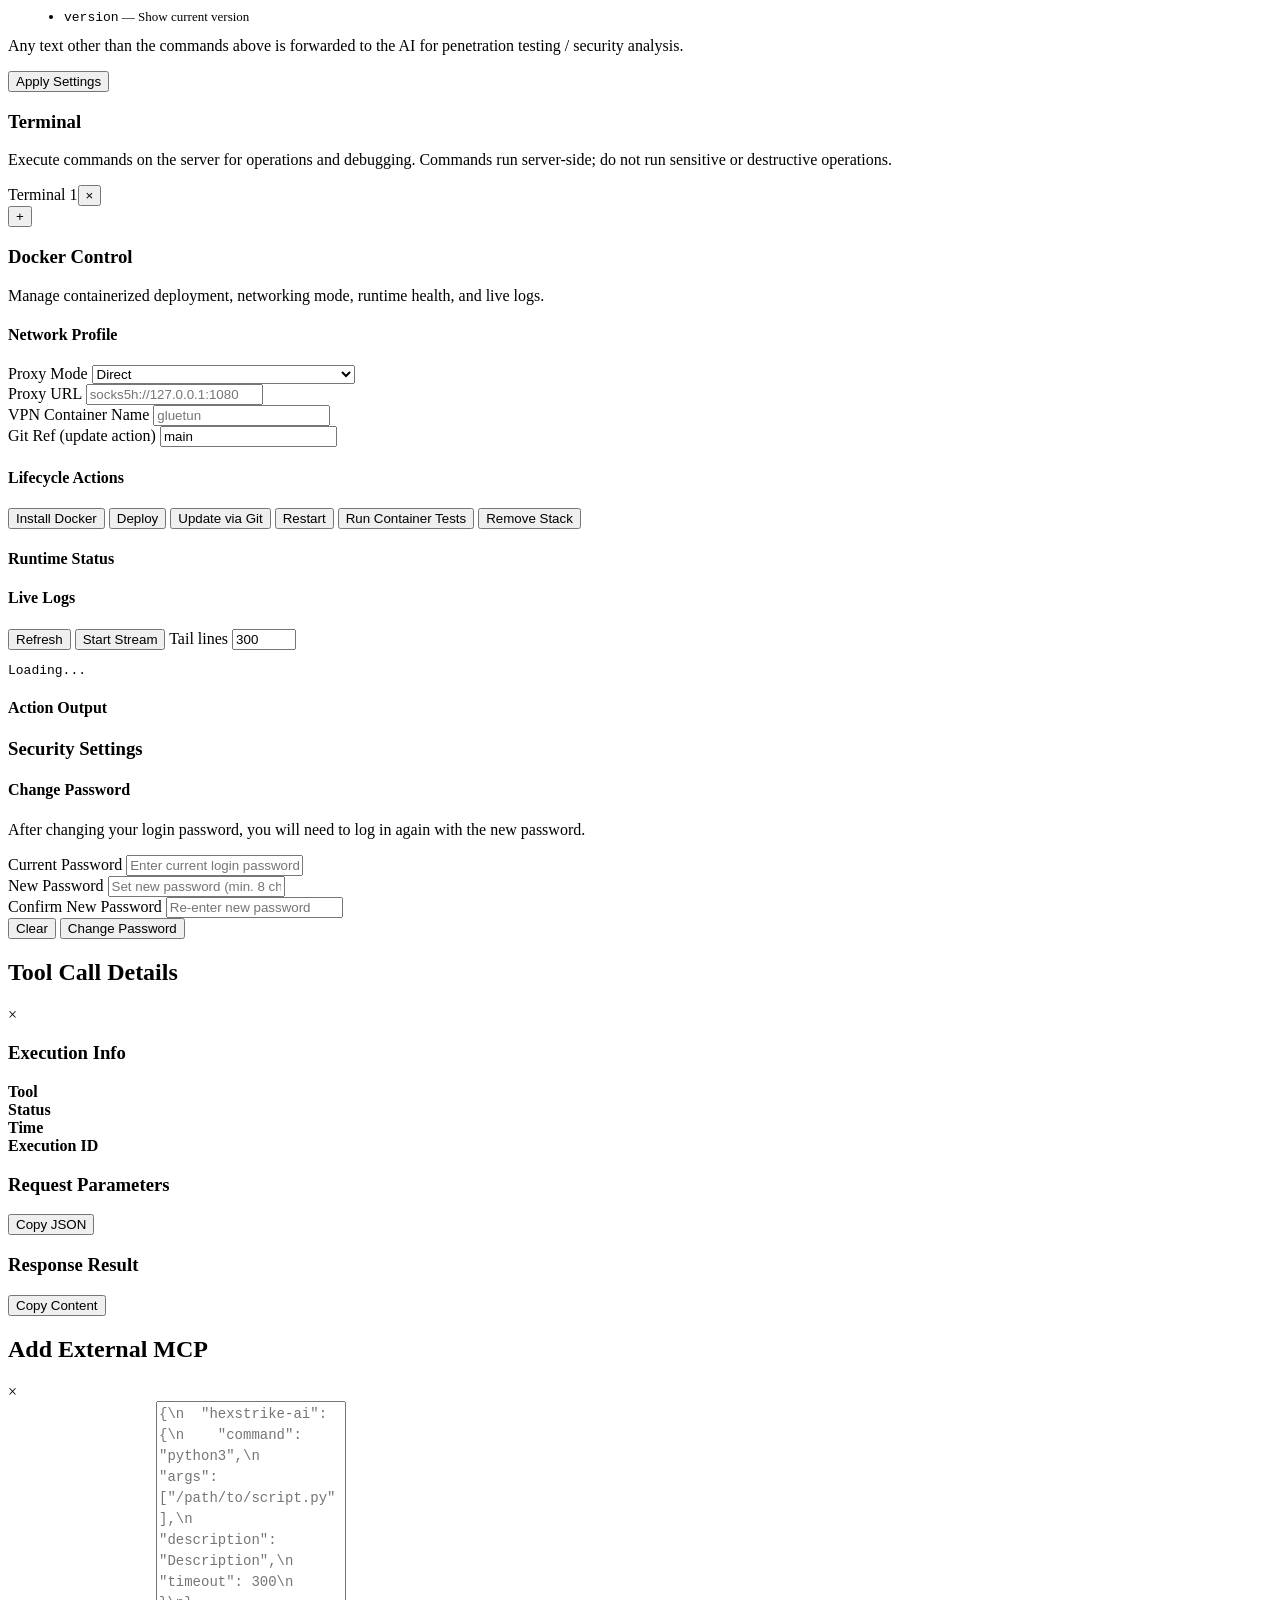
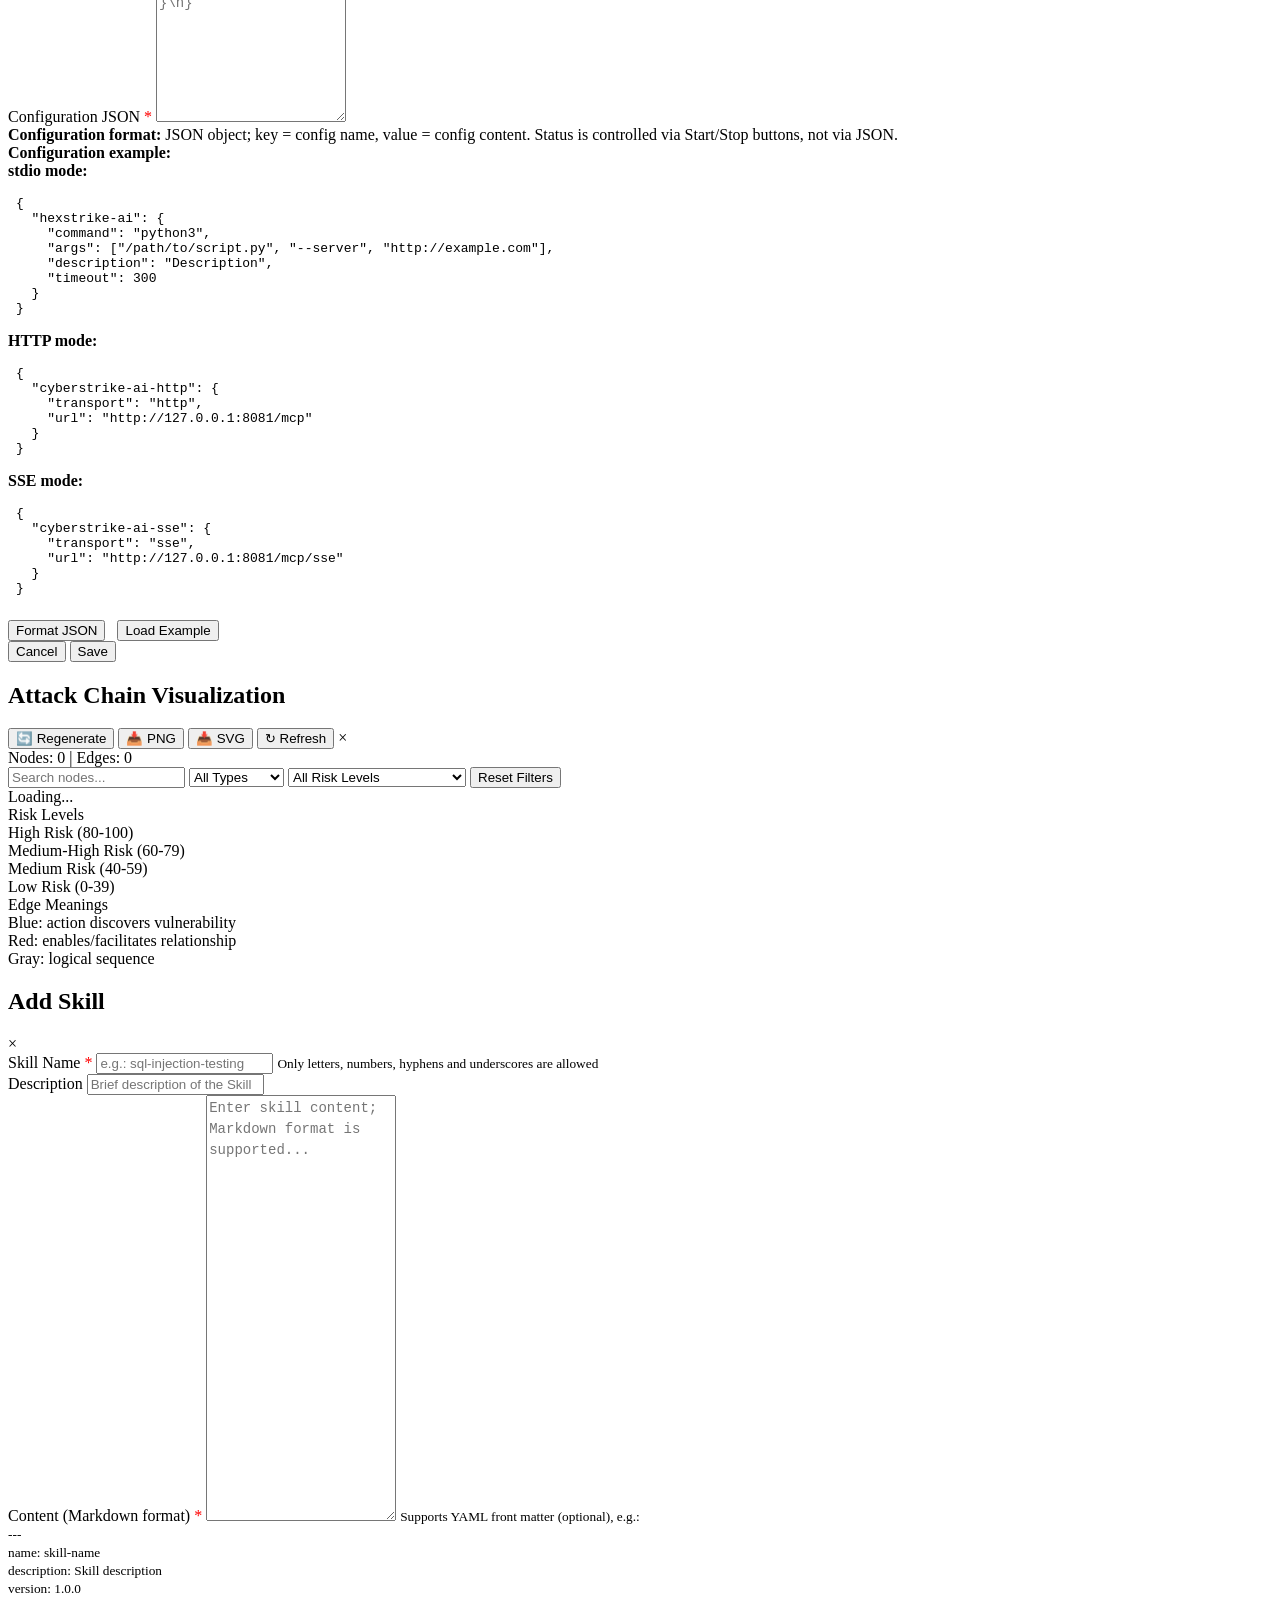
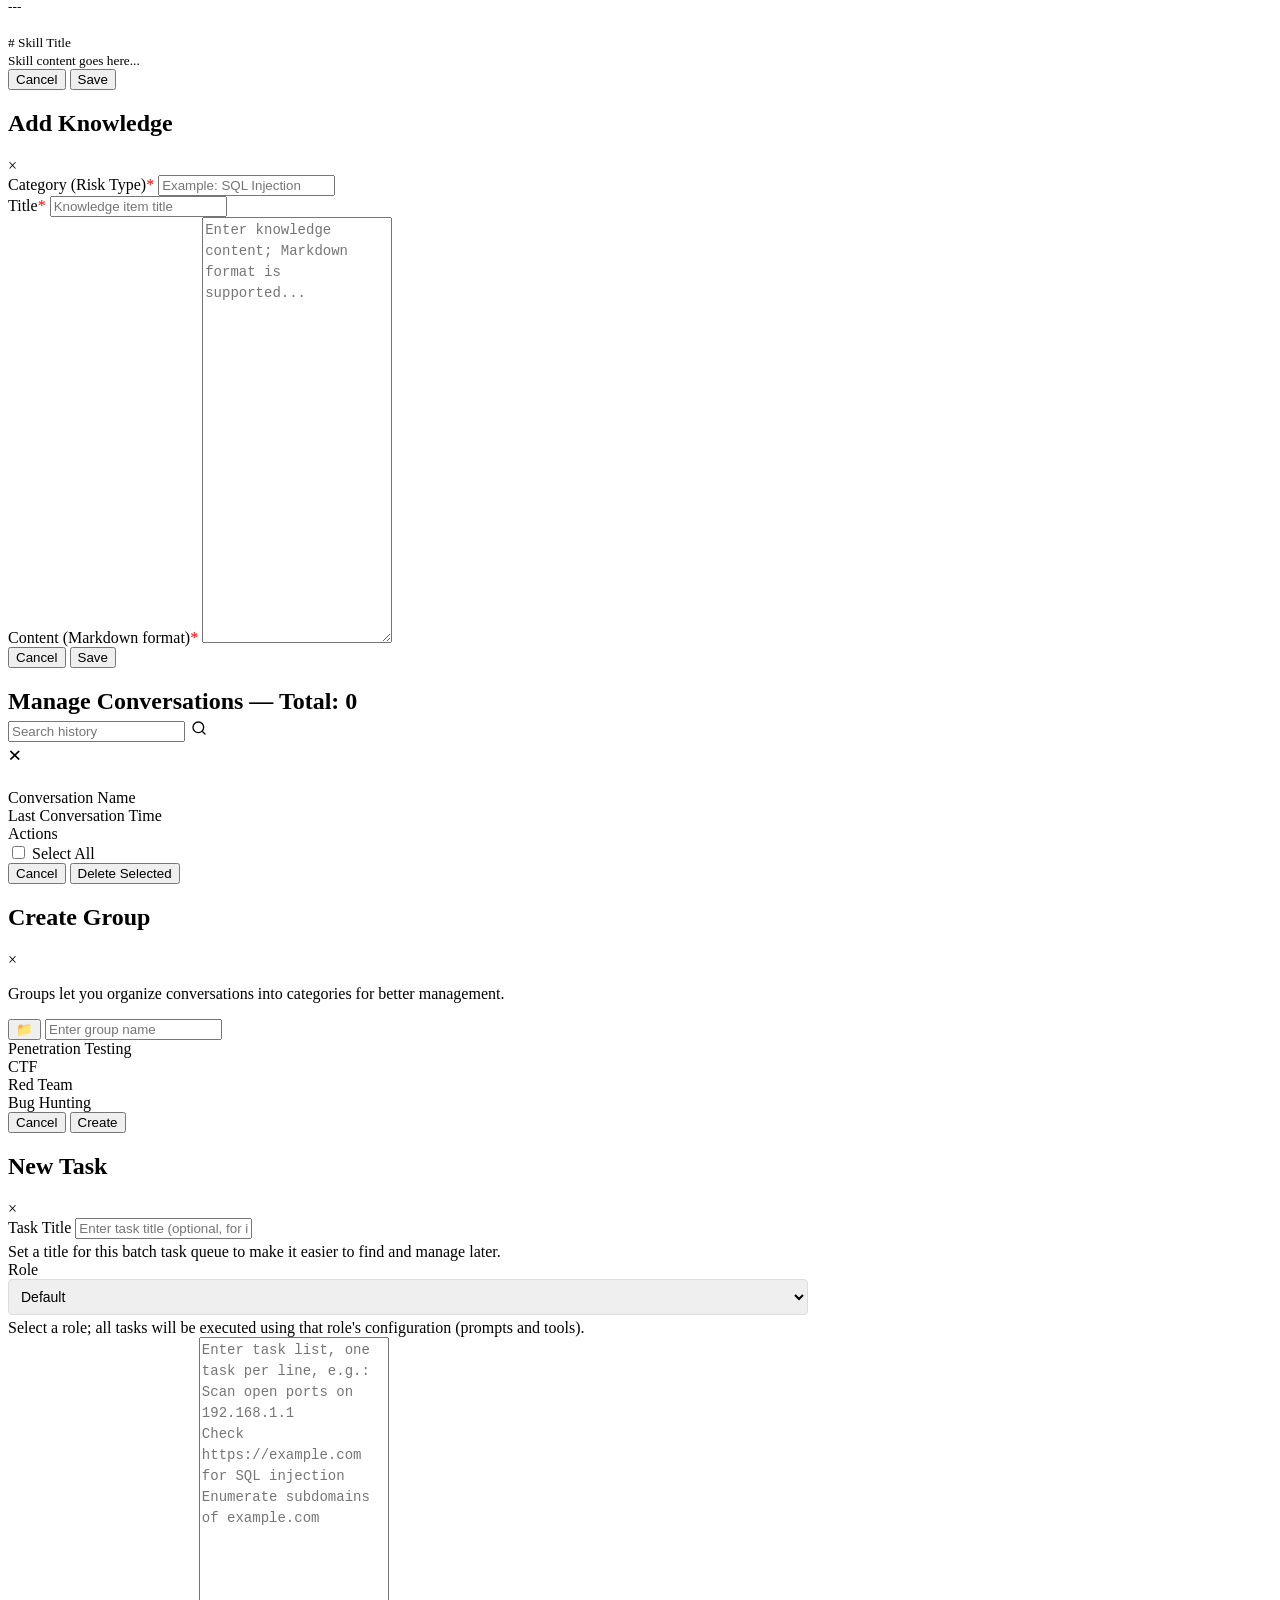
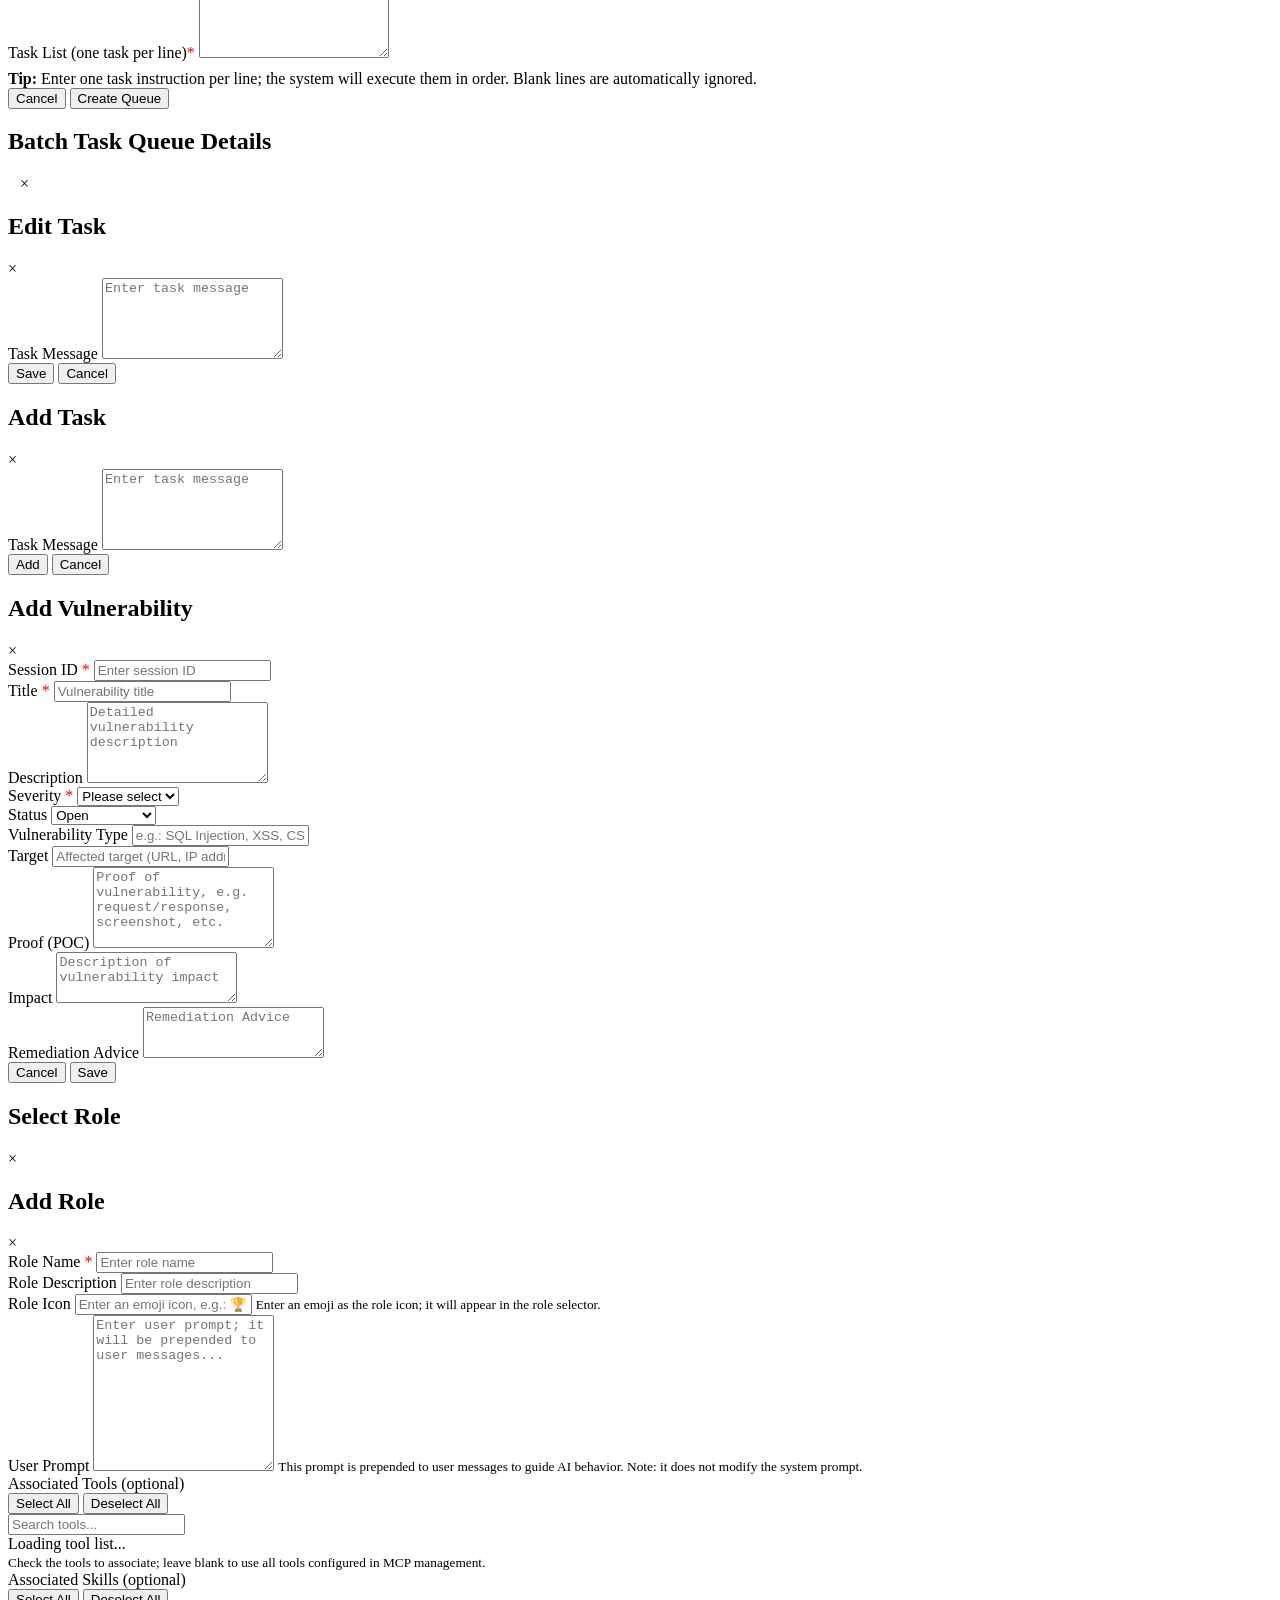
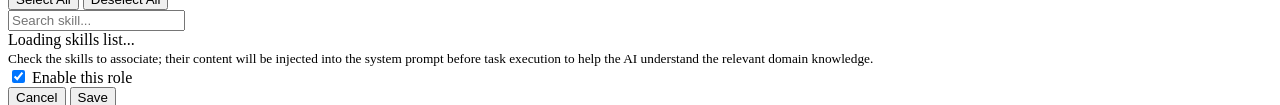
==== commit 4c4349ad: "feat: add dark/light theme toggle button in header" ====
--- a/web/templates/index.html
+++ b/web/templates/index.html
@@ -1,10 +1,10 @@
-<!DOCTYPE html>
+﻿<!DOCTYPE html>
 <html lang="en">
 <head>
     <meta charset="UTF-8">
     <meta name="viewport" content="width=device-width, initial-scale=1.0">
     <title>CyberStrikeAI</title>
-    <link rel="icon" type="image/png" href="/static/logo.png">
+    <link rel="icon" type="image/png" href="/static/cybersec.png">
     <link rel="shortcut icon" type="image/png" href="/static/favicon.ico">
     <link rel="stylesheet" href="/static/css/style.css">
     <link rel="stylesheet" href="https://cdn.jsdelivr.net/npm/xterm@4.19.0/css/xterm.css">
@@ -33,12 +33,29 @@
         <header>
             <div class="header-content">
                 <div class="logo header-logo-link" onclick="switchPage('dashboard')" role="button" title="Go to Dashboard">
-                    <img src="/static/logo.png" alt="CyberStrikeAI Logo" style="width: 32px; height: 32px; margin-right: 8px;">
+                    <img src="/static/cybersec.png" alt="CyberStrikeAI Logo" style="height: 28px; margin-right: 8px;">
                     <h1>CyberStrikeAI</h1>
                     <span class="version-badge" title="Current version">{{.Version}}</span>
                 </div>
                 <div class="header-right">
                     <div class="header-actions">
+                        <button class="theme-toggle-btn" id="theme-toggle-btn" onclick="toggleTheme()" title="Переключить тёмную/светлую тему">
+                            <svg id="theme-icon-moon" width="16" height="16" viewBox="0 0 24 24" fill="none" xmlns="http://www.w3.org/2000/svg" style="display:none">
+                                <path d="M21 12.79A9 9 0 1 1 11.21 3 7 7 0 0 0 21 12.79z" stroke="currentColor" stroke-width="2" stroke-linecap="round" stroke-linejoin="round"/>
+                            </svg>
+                            <svg id="theme-icon-sun" width="16" height="16" viewBox="0 0 24 24" fill="none" xmlns="http://www.w3.org/2000/svg">
+                                <circle cx="12" cy="12" r="5" stroke="currentColor" stroke-width="2"/>
+                                <line x1="12" y1="1" x2="12" y2="3" stroke="currentColor" stroke-width="2" stroke-linecap="round"/>
+                                <line x1="12" y1="21" x2="12" y2="23" stroke="currentColor" stroke-width="2" stroke-linecap="round"/>
+                                <line x1="4.22" y1="4.22" x2="5.64" y2="5.64" stroke="currentColor" stroke-width="2" stroke-linecap="round"/>
+                                <line x1="18.36" y1="18.36" x2="19.78" y2="19.78" stroke="currentColor" stroke-width="2" stroke-linecap="round"/>
+                                <line x1="1" y1="12" x2="3" y2="12" stroke="currentColor" stroke-width="2" stroke-linecap="round"/>
+                                <line x1="21" y1="12" x2="23" y2="12" stroke="currentColor" stroke-width="2" stroke-linecap="round"/>
+                                <line x1="4.22" y1="19.78" x2="5.64" y2="18.36" stroke="currentColor" stroke-width="2" stroke-linecap="round"/>
+                                <line x1="18.36" y1="5.64" x2="19.78" y2="4.22" stroke="currentColor" stroke-width="2" stroke-linecap="round"/>
+                            </svg>
+                            <span id="theme-label">Light</span>
+                        </button>
                         <button class="openapi-doc-btn" onclick="window.open('/api-docs', '_blank')" title="OpenAPI Docs">
                             <span>API Docs</span>
                         </button>
@@ -769,11 +786,21 @@
                     <div class="page-header">
                         <h2>Information Gathering</h2>
                         <div class="page-header-actions">
-                            <button class="btn-secondary" onclick="resetFofaForm()">Reset</button>
-                            <button class="btn-primary" onclick="submitFofaSearch()">Submit</button>
+                            <button class="btn-secondary" onclick="resetReconForm()">Reset</button>
+                            <button class="btn-primary" onclick="submitReconSearch()">Submit</button>
                         </div>
                     </div>
                     <div class="page-content">
+                        <!-- Engine tabs -->
+                        <div class="recon-tabs" id="recon-tabs">
+                            <button class="recon-tab active" data-engine="fofa" onclick="switchReconTab('fofa')">FOFA</button>
+                            <button class="recon-tab" data-engine="zoomeye" onclick="switchReconTab('zoomeye')">ZoomEye</button>
+                            <button class="recon-tab" data-engine="shodan" onclick="switchReconTab('shodan')">Shodan</button>
+                            <button class="recon-tab" data-engine="censys" onclick="switchReconTab('censys')">Censys</button>
+                        </div>
+
+                        <!-- FOFA panel -->
+                        <div class="recon-panel active" id="recon-panel-fofa">
                         <div class="info-collect-panel">
                             <div class="info-collect-form">
                                 <div class="form-group">
@@ -861,6 +888,148 @@
                                 </table>
                             </div>
                         </div>
+                        </div><!-- /recon-panel-fofa -->
+
+                        <!-- ZoomEye panel -->
+                        <div class="recon-panel" id="recon-panel-zoomeye" style="display:none">
+                        <div class="info-collect-panel">
+                            <div class="info-collect-form">
+                                <div class="form-group">
+                                    <label for="zoomeye-query">ZoomEye Query</label>
+                                    <textarea id="zoomeye-query" class="info-collect-query-input" rows="1" placeholder='Example: app:"Apache" && country:"US"'></textarea>
+                                    <small class="form-hint">ZoomEye query syntax. Use app:, title:, domain:, ip:, port:, country:, city:, etc.</small>
+                                    <div class="info-collect-presets" aria-label="ZoomEye Query Examples">
+                                        <button class="preset-chip" type="button" onclick="document.getElementById('zoomeye-query').value='app:\"Apache\" && country:\"US\"'">Apache + US</button>
+                                        <button class="preset-chip" type="button" onclick="document.getElementById('zoomeye-query').value='port:443 && service:\"https\"'">HTTPS on 443</button>
+                                        <button class="preset-chip" type="button" onclick="document.getElementById('zoomeye-query').value='title:\"login\" && country:\"RU\"'">Login + RU</button>
+                                    </div>
+                                </div>
+                                <div class="info-collect-form-row">
+                                    <div class="form-group">
+                                        <label for="zoomeye-size">Results per Page</label>
+                                        <input type="number" id="zoomeye-size" min="1" max="10000" value="20" />
+                                    </div>
+                                    <div class="form-group">
+                                        <label for="zoomeye-page">Page</label>
+                                        <input type="number" id="zoomeye-page" min="1" value="1" />
+                                    </div>
+                                </div>
+                            </div>
+                        </div>
+                        <div class="info-collect-results">
+                            <div class="info-collect-results-header">
+                                <div class="info-collect-results-header-left">
+                                    <div class="info-collect-results-title">Query Results</div>
+                                    <div class="info-collect-results-meta" id="zoomeye-results-meta">-</div>
+                                </div>
+                                <div class="info-collect-results-toolbar">
+                                    <button class="btn-secondary btn-small" type="button" onclick="exportReconResults('zoomeye','csv')">Export CSV</button>
+                                    <button class="btn-secondary btn-small" type="button" onclick="exportReconResults('zoomeye','json')">Export JSON</button>
+                                </div>
+                            </div>
+                            <div class="info-collect-results-table-wrap">
+                                <table class="info-collect-table">
+                                    <thead id="zoomeye-results-thead"></thead>
+                                    <tbody id="zoomeye-results-tbody">
+                                        <tr><td class="muted" style="padding: 16px;">No data</td></tr>
+                                    </tbody>
+                                </table>
+                            </div>
+                        </div>
+                        </div><!-- /recon-panel-zoomeye -->
+
+                        <!-- Shodan panel -->
+                        <div class="recon-panel" id="recon-panel-shodan" style="display:none">
+                        <div class="info-collect-panel">
+                            <div class="info-collect-form">
+                                <div class="form-group">
+                                    <label for="shodan-query">Shodan Query</label>
+                                    <textarea id="shodan-query" class="info-collect-query-input" rows="1" placeholder='Example: apache country:US'></textarea>
+                                    <small class="form-hint">Shodan search syntax. Use product:, port:, country:, city:, org:, os:, etc.</small>
+                                    <div class="info-collect-presets" aria-label="Shodan Query Examples">
+                                        <button class="preset-chip" type="button" onclick="document.getElementById('shodan-query').value='apache country:US'">Apache + US</button>
+                                        <button class="preset-chip" type="button" onclick="document.getElementById('shodan-query').value='port:22 product:OpenSSH'">SSH servers</button>
+                                        <button class="preset-chip" type="button" onclick="document.getElementById('shodan-query').value='webcam country:JP'">Webcams + JP</button>
+                                    </div>
+                                </div>
+                                <div class="info-collect-form-row">
+                                    <div class="form-group">
+                                        <label for="shodan-page">Page</label>
+                                        <input type="number" id="shodan-page" min="1" value="1" />
+                                    </div>
+                                </div>
+                            </div>
+                        </div>
+                        <div class="info-collect-results">
+                            <div class="info-collect-results-header">
+                                <div class="info-collect-results-header-left">
+                                    <div class="info-collect-results-title">Query Results</div>
+                                    <div class="info-collect-results-meta" id="shodan-results-meta">-</div>
+                                </div>
+                                <div class="info-collect-results-toolbar">
+                                    <button class="btn-secondary btn-small" type="button" onclick="exportReconResults('shodan','csv')">Export CSV</button>
+                                    <button class="btn-secondary btn-small" type="button" onclick="exportReconResults('shodan','json')">Export JSON</button>
+                                </div>
+                            </div>
+                            <div class="info-collect-results-table-wrap">
+                                <table class="info-collect-table">
+                                    <thead id="shodan-results-thead"></thead>
+                                    <tbody id="shodan-results-tbody">
+                                        <tr><td class="muted" style="padding: 16px;">No data</td></tr>
+                                    </tbody>
+                                </table>
+                            </div>
+                        </div>
+                        </div><!-- /recon-panel-shodan -->
+
+                        <!-- Censys panel -->
+                        <div class="recon-panel" id="recon-panel-censys" style="display:none">
+                        <div class="info-collect-panel">
+                            <div class="info-collect-form">
+                                <div class="form-group">
+                                    <label for="censys-query">Censys Query</label>
+                                    <textarea id="censys-query" class="info-collect-query-input" rows="1" placeholder='Example: services.port=443 and location.country=US'></textarea>
+                                    <small class="form-hint">Censys search syntax. Use services.port, location.country, autonomous_system.name, etc.</small>
+                                    <div class="info-collect-presets" aria-label="Censys Query Examples">
+                                        <button class="preset-chip" type="button" onclick="document.getElementById('censys-query').value='services.port=443 and location.country=US'">HTTPS + US</button>
+                                        <button class="preset-chip" type="button" onclick="document.getElementById('censys-query').value='services.service_name=SSH'">SSH services</button>
+                                        <button class="preset-chip" type="button" onclick="document.getElementById('censys-query').value='services.http.response.body:\"login\"'">Login pages</button>
+                                    </div>
+                                </div>
+                                <div class="info-collect-form-row">
+                                    <div class="form-group">
+                                        <label for="censys-size">Results per Page</label>
+                                        <input type="number" id="censys-size" min="1" max="100" value="25" />
+                                    </div>
+                                    <div class="form-group">
+                                        <label for="censys-page">Page</label>
+                                        <input type="number" id="censys-page" min="1" value="1" />
+                                    </div>
+                                </div>
+                            </div>
+                        </div>
+                        <div class="info-collect-results">
+                            <div class="info-collect-results-header">
+                                <div class="info-collect-results-header-left">
+                                    <div class="info-collect-results-title">Query Results</div>
+                                    <div class="info-collect-results-meta" id="censys-results-meta">-</div>
+                                </div>
+                                <div class="info-collect-results-toolbar">
+                                    <button class="btn-secondary btn-small" type="button" onclick="exportReconResults('censys','csv')">Export CSV</button>
+                                    <button class="btn-secondary btn-small" type="button" onclick="exportReconResults('censys','json')">Export JSON</button>
+                                </div>
+                            </div>
+                            <div class="info-collect-results-table-wrap">
+                                <table class="info-collect-table">
+                                    <thead id="censys-results-thead"></thead>
+                                    <tbody id="censys-results-tbody">
+                                        <tr><td class="muted" style="padding: 16px;">No data</td></tr>
+                                    </tbody>
+                                </table>
+                            </div>
+                        </div>
+                        </div><!-- /recon-panel-censys -->
+
                     </div>
                 </div>
 
@@ -1461,6 +1630,46 @@
                                             <label for="fofa-api-key">API Key</label>
                                             <input type="password" id="fofa-api-key" placeholder="Enter FOFA API Key" autocomplete="off" />
                                             <small class="form-hint">Stored in server config only (`config.yaml`).</small>
+                                        </div>
+                                    </div>
+                                </div>
+
+                                <!-- ZoomEye configuration -->
+                                <div class="settings-subsection">
+                                    <h4>ZoomEye Configuration</h4>
+                                    <div class="settings-form">
+                                        <div class="form-group">
+                                            <label for="zoomeye-api-key">API Key <span id="zoomeye-key-status" class="recon-key-status"></span></label>
+                                            <input type="password" id="zoomeye-api-key" placeholder="Enter ZoomEye API Key" autocomplete="off" />
+                                            <small class="form-hint">Get your key at <a href="https://www.zoomeye.ai/profile" target="_blank">zoomeye.ai/profile</a>. Auto-validated on save.</small>
+                                        </div>
+                                    </div>
+                                </div>
+
+                                <!-- Shodan configuration -->
+                                <div class="settings-subsection">
+                                    <h4>Shodan Configuration</h4>
+                                    <div class="settings-form">
+                                        <div class="form-group">
+                                            <label for="shodan-api-key">API Key <span id="shodan-key-status" class="recon-key-status"></span></label>
+                                            <input type="password" id="shodan-api-key" placeholder="Enter Shodan API Key" autocomplete="off" />
+                                            <small class="form-hint">Get your key at <a href="https://account.shodan.io" target="_blank">account.shodan.io</a>. Auto-validated on save.</small>
+                                        </div>
+                                    </div>
+                                </div>
+
+                                <!-- Censys configuration -->
+                                <div class="settings-subsection">
+                                    <h4>Censys Configuration</h4>
+                                    <div class="settings-form">
+                                        <div class="form-group">
+                                            <label for="censys-api-id">API ID <span id="censys-key-status" class="recon-key-status"></span></label>
+                                            <input type="text" id="censys-api-id" placeholder="Enter Censys API ID" autocomplete="off" />
+                                        </div>
+                                        <div class="form-group">
+                                            <label for="censys-api-secret">API Secret</label>
+                                            <input type="password" id="censys-api-secret" placeholder="Enter Censys API Secret" autocomplete="off" />
+                                            <small class="form-hint">Get credentials at <a href="https://search.censys.io/account/api" target="_blank">censys.io/account/api</a>. Auto-validated on save.</small>
                                         </div>
                                     </div>
                                 </div>
@@ -2830,5 +3039,39 @@
     <script src="/static/js/roles.js"></script>
     <script src="/static/js/memory.js"></script>
     <script src="/static/js/filemanager.js"></script>
+    <script>
+        // ===== THEME TOGGLE =====
+        (function() {
+            const THEME_KEY = 'cyberstrike_theme';
+
+            function applyTheme(theme) {
+                document.documentElement.setAttribute('data-theme', theme);
+                const moonIcon = document.getElementById('theme-icon-moon');
+                const sunIcon = document.getElementById('theme-icon-sun');
+                const label = document.getElementById('theme-label');
+                if (theme === 'dark') {
+                    if (moonIcon) moonIcon.style.display = 'block';
+                    if (sunIcon) sunIcon.style.display = 'none';
+                    if (label) label.textContent = 'Dark';
+                } else {
+                    if (moonIcon) moonIcon.style.display = 'none';
+                    if (sunIcon) sunIcon.style.display = 'block';
+                    if (label) label.textContent = 'Light';
+                }
+            }
+
+            window.toggleTheme = function() {
+                const current = document.documentElement.getAttribute('data-theme') || 'light';
+                const next = current === 'dark' ? 'light' : 'dark';
+                localStorage.setItem(THEME_KEY, next);
+                applyTheme(next);
+            };
+
+            // Apply saved theme on load
+            const saved = localStorage.getItem(THEME_KEY) ||
+                (window.matchMedia('(prefers-color-scheme: dark)').matches ? 'dark' : 'light');
+            applyTheme(saved);
+        })();
+    </script>
 </body>
 </html>
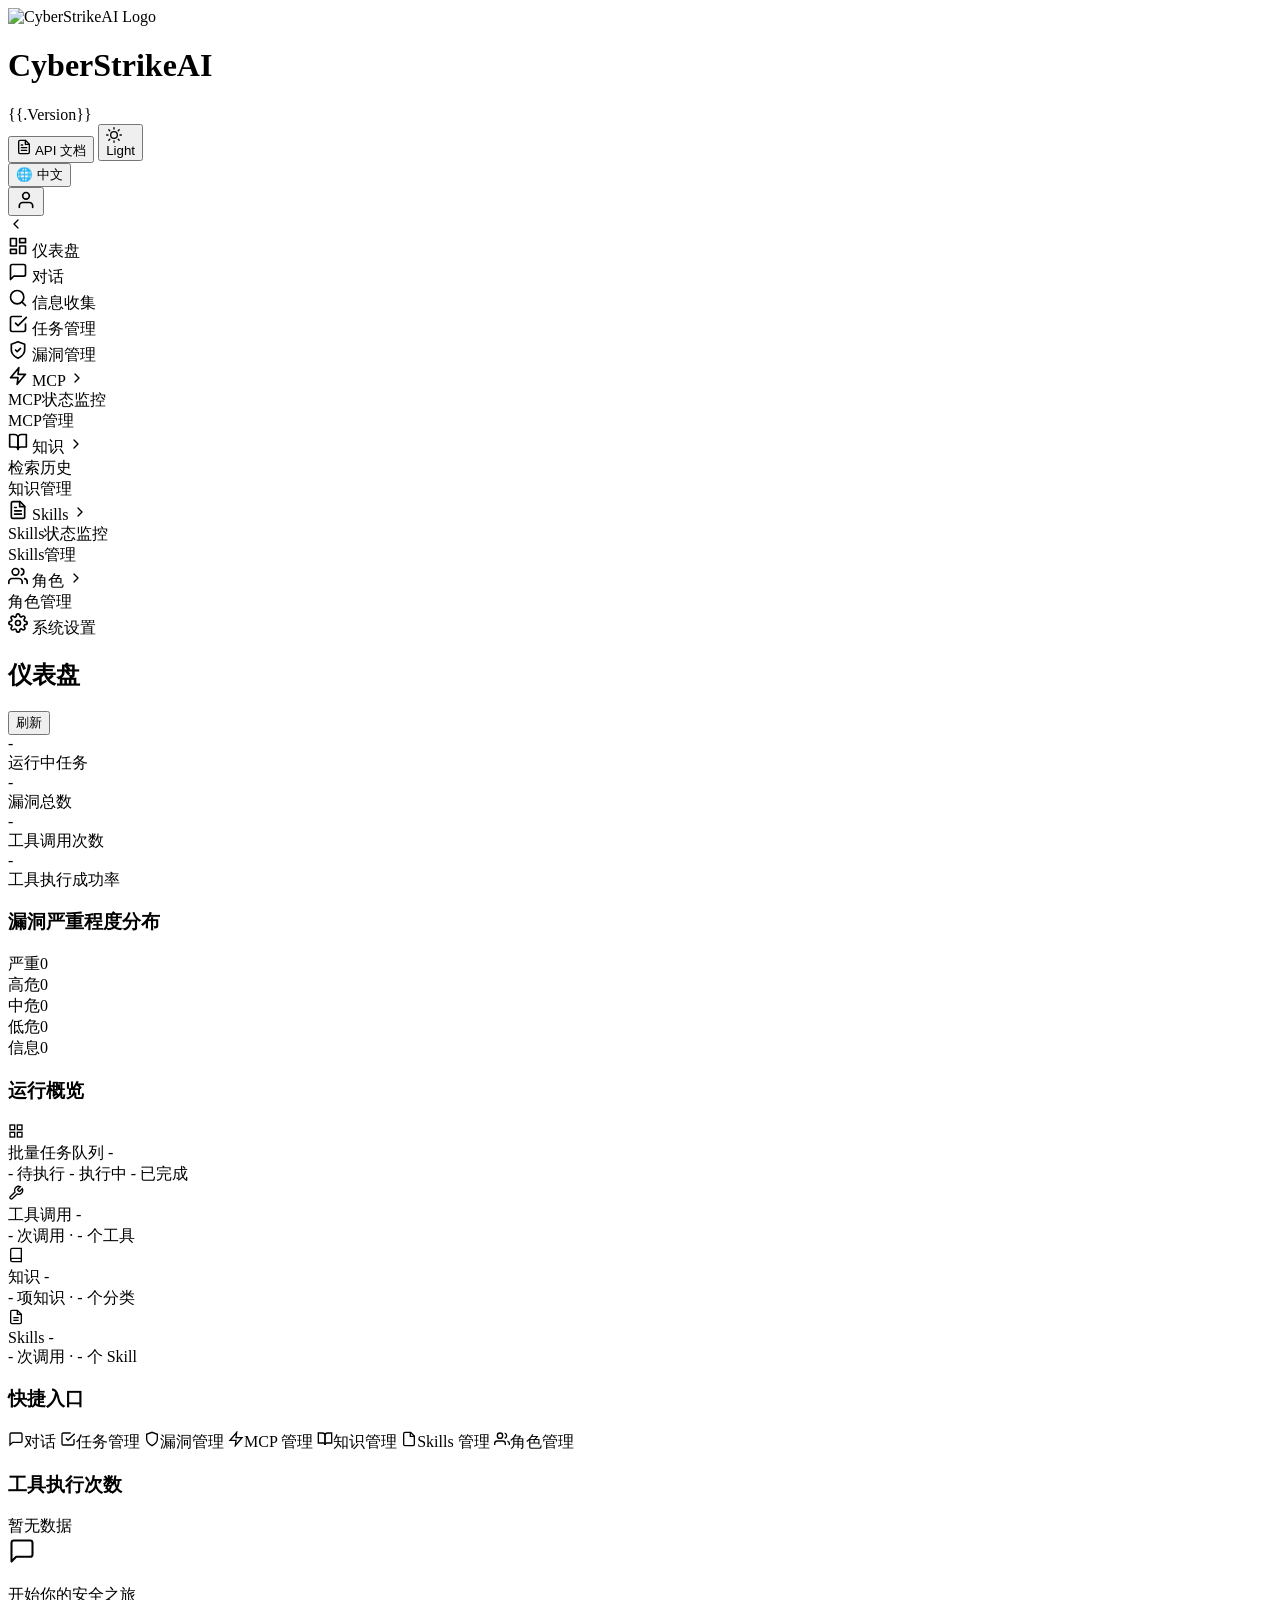
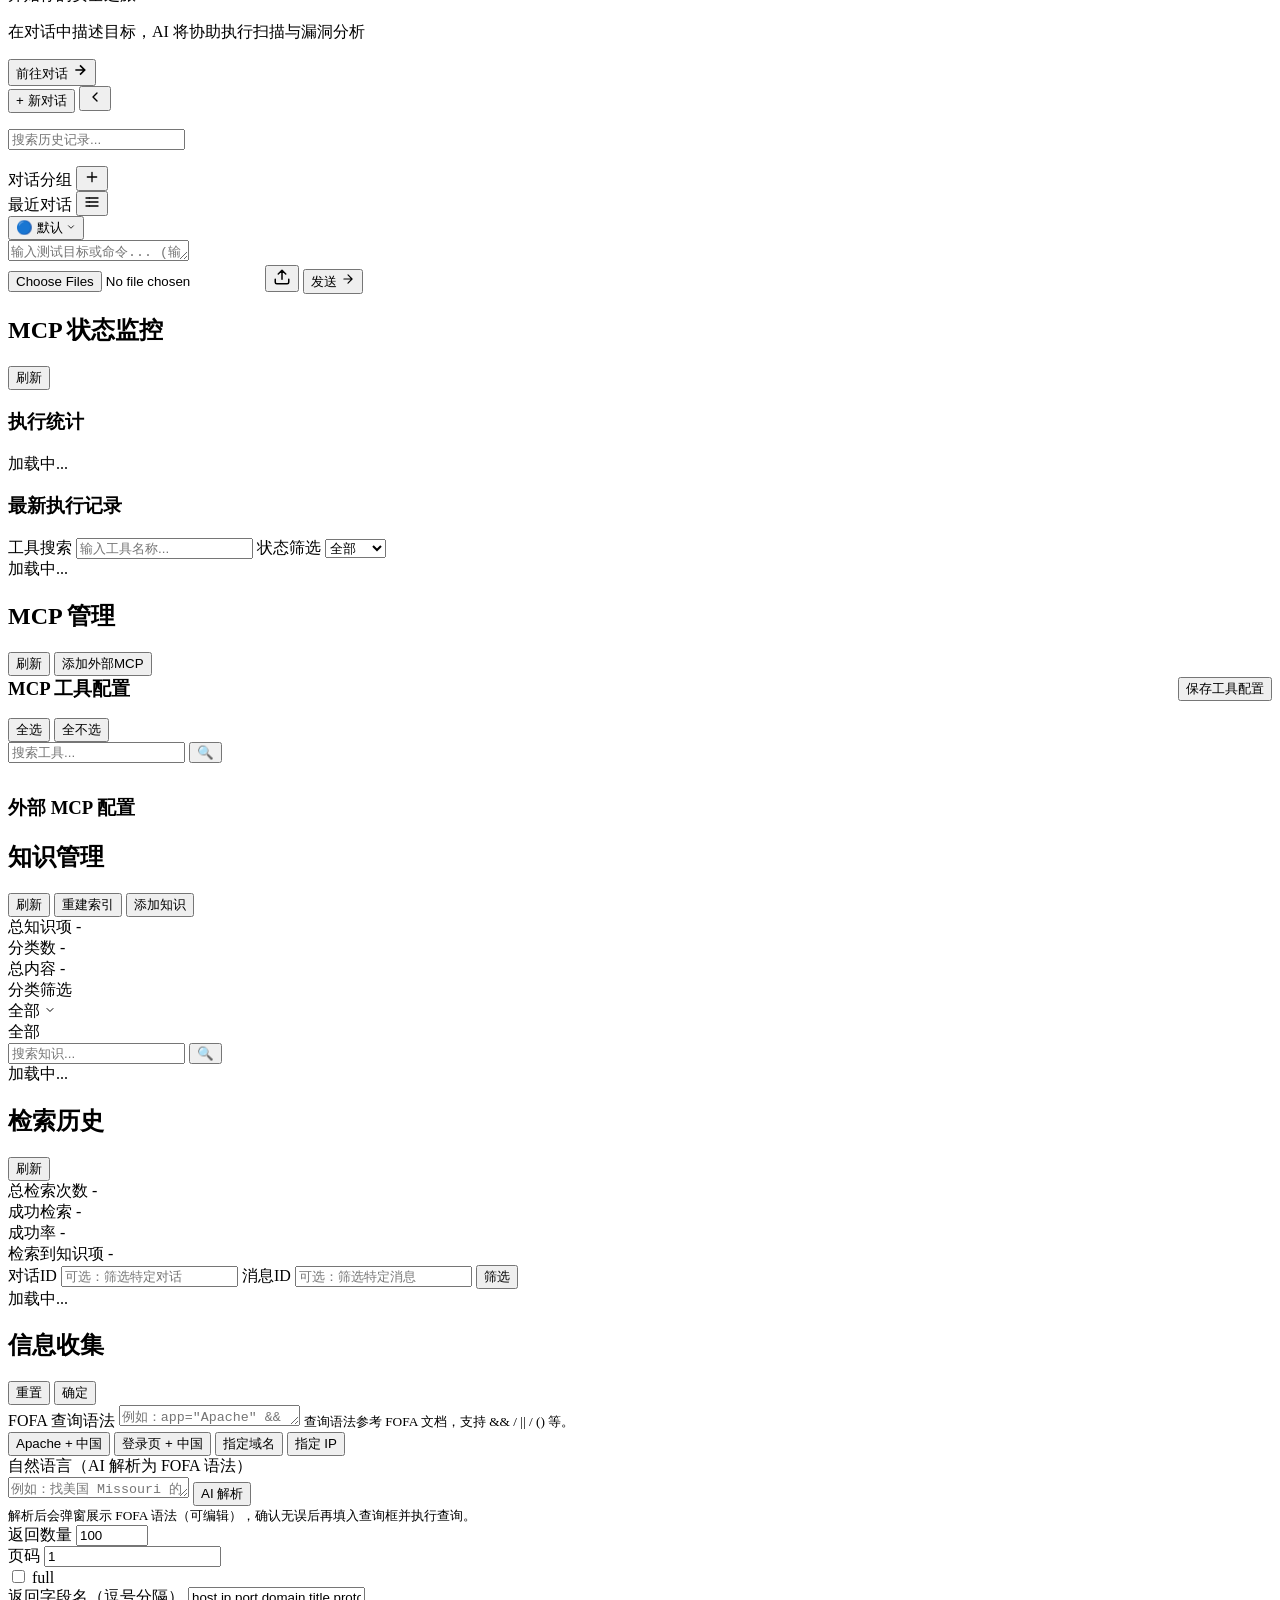
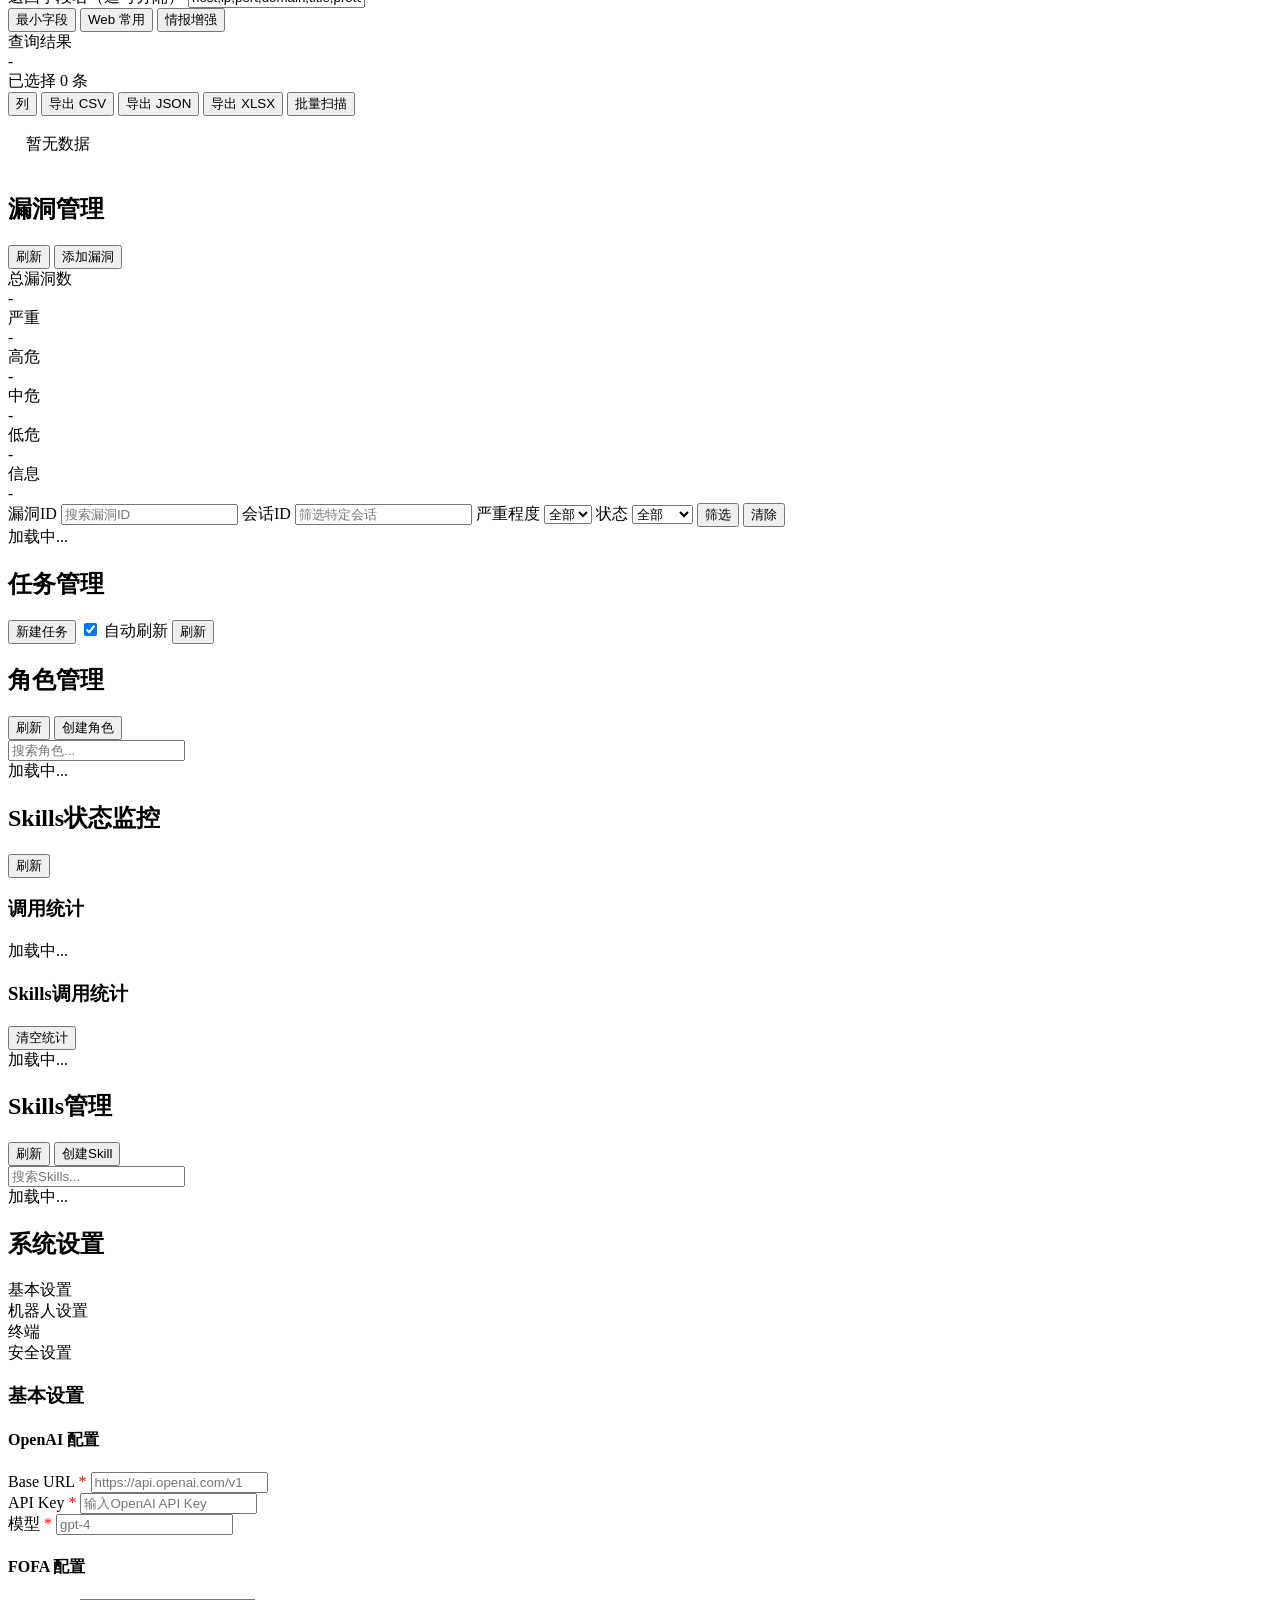
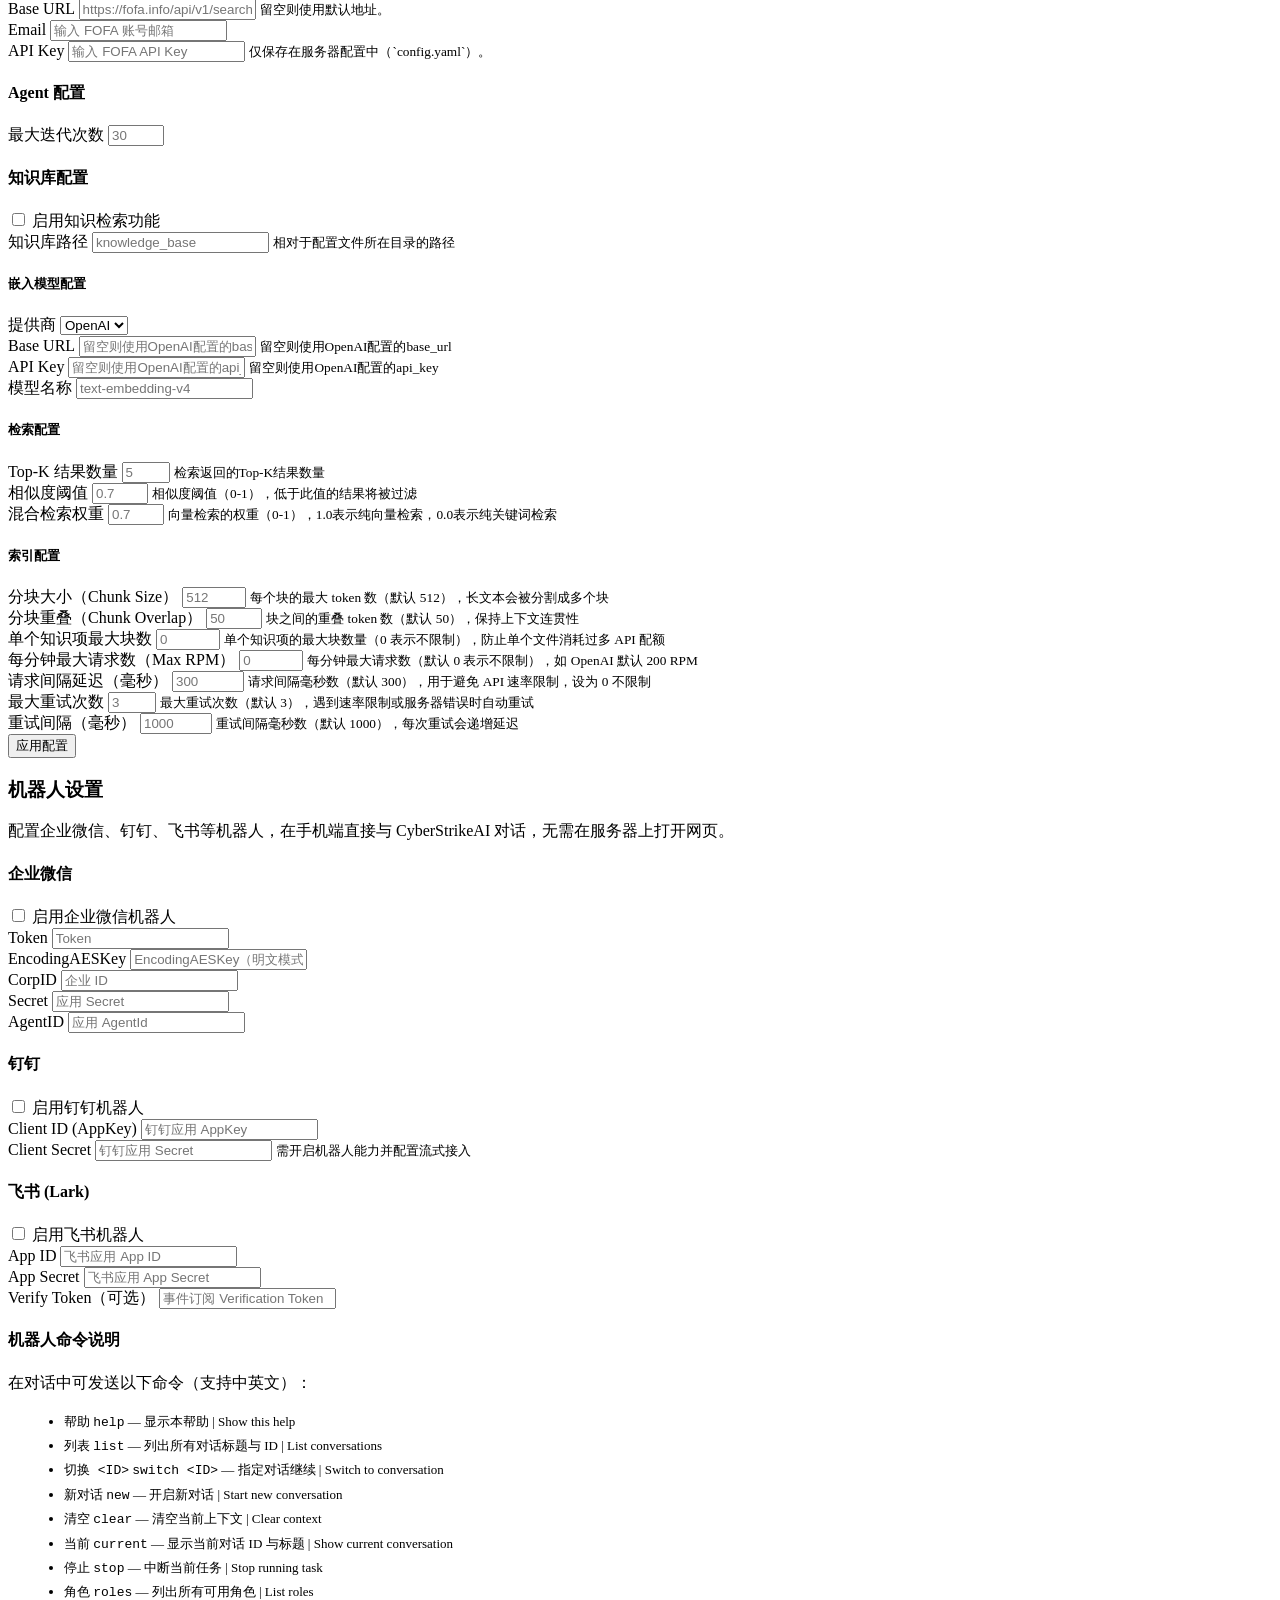
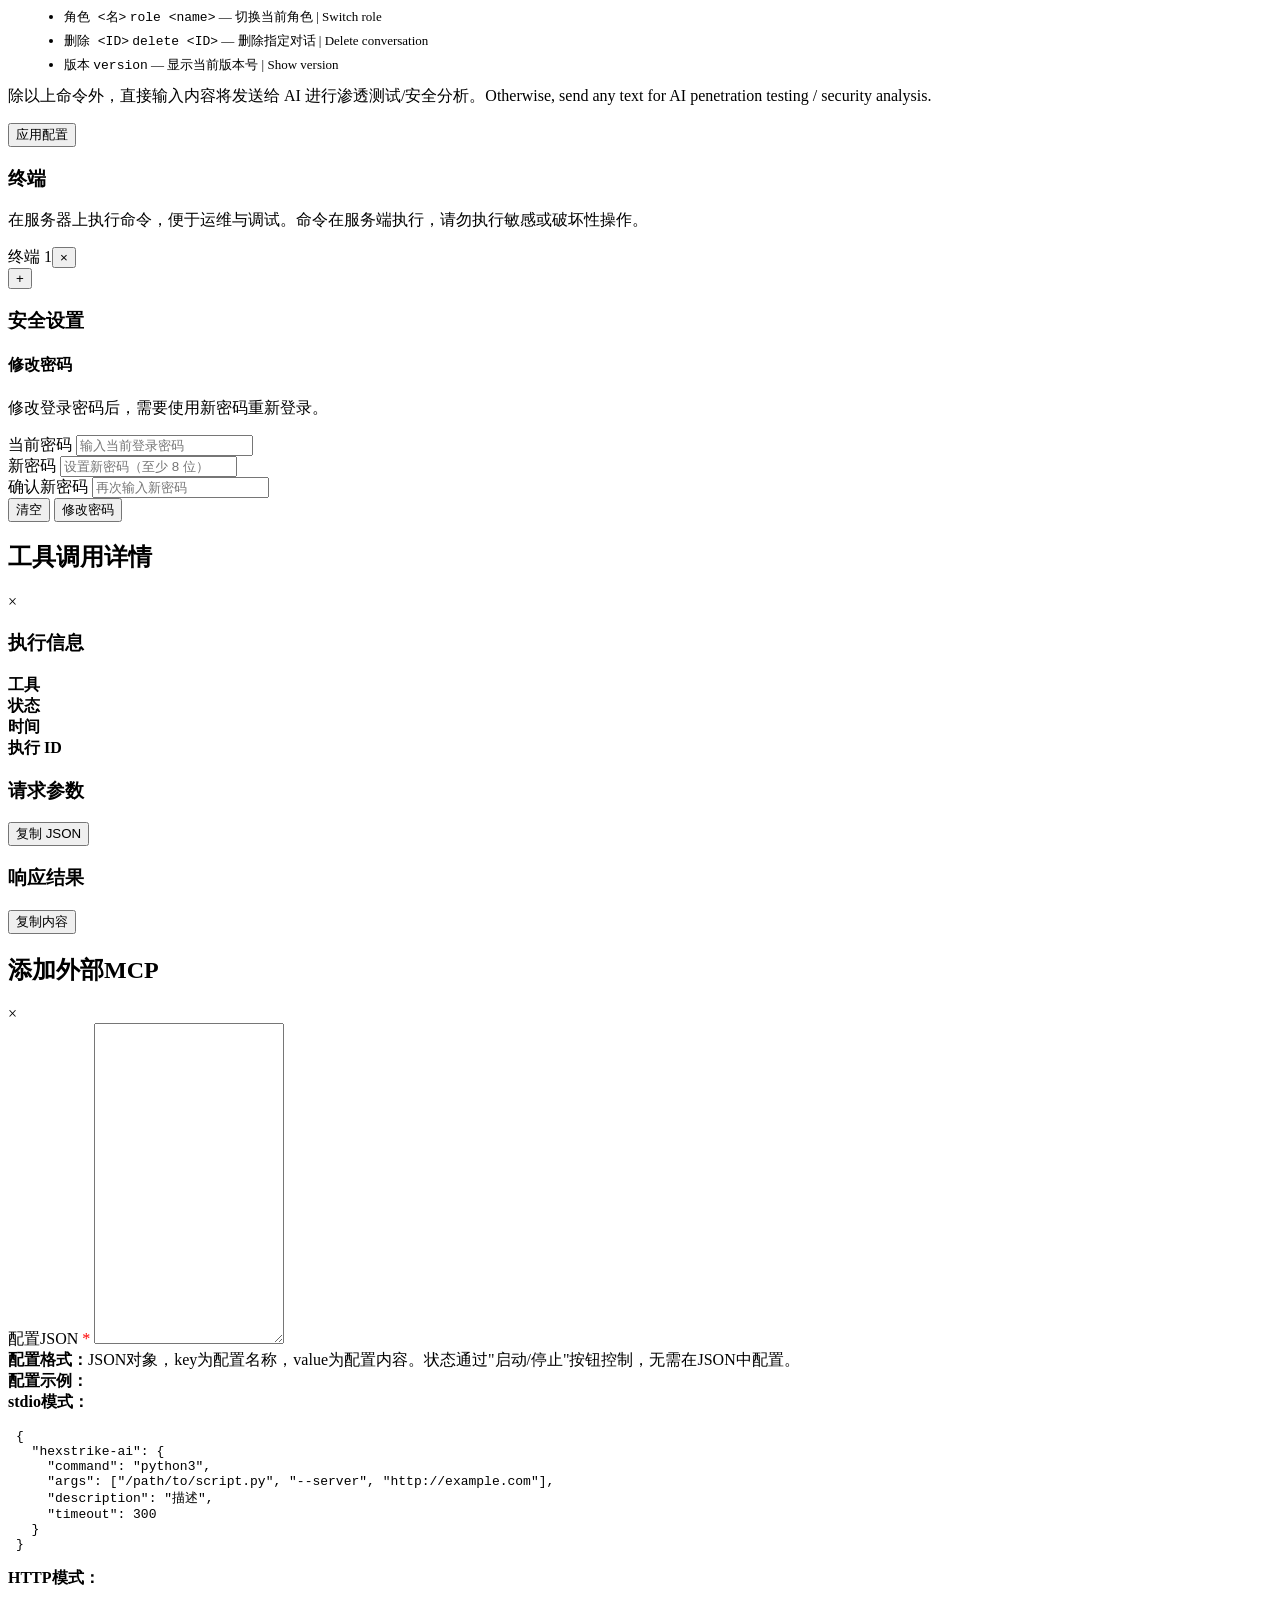
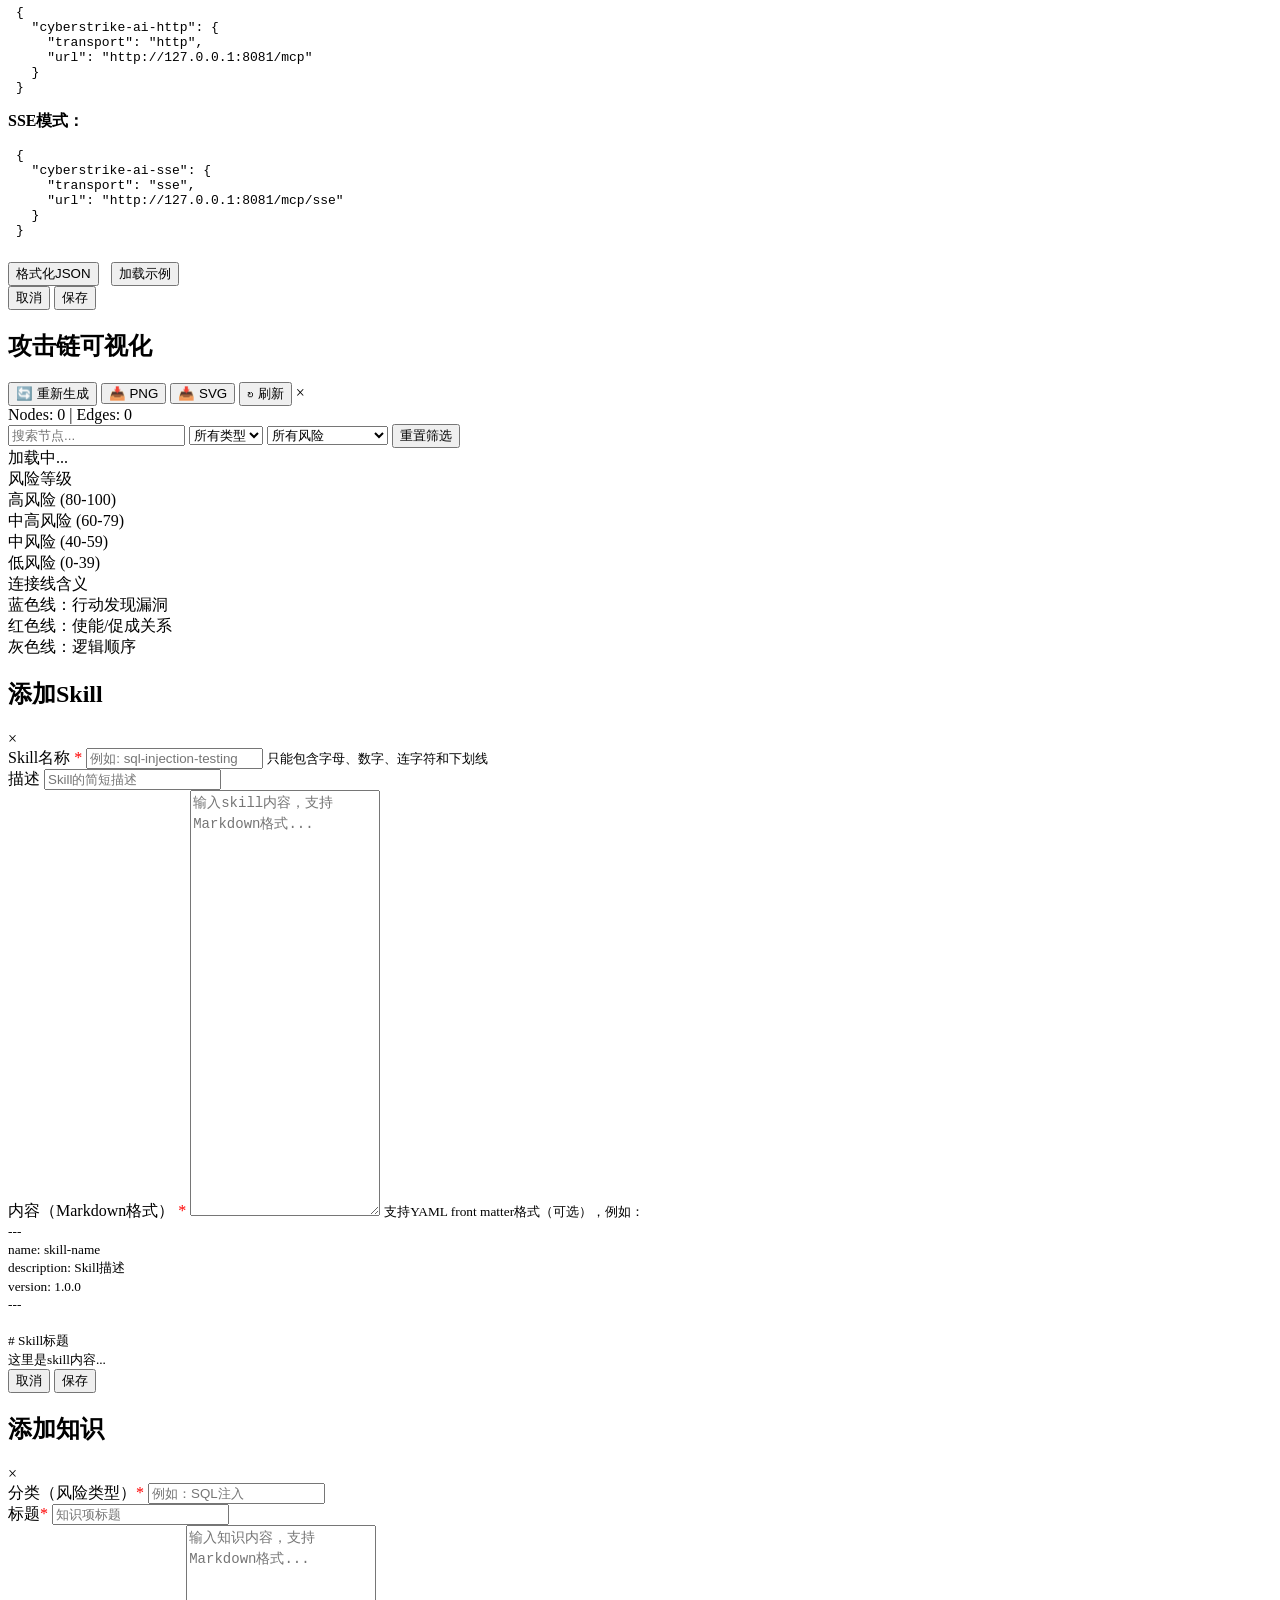
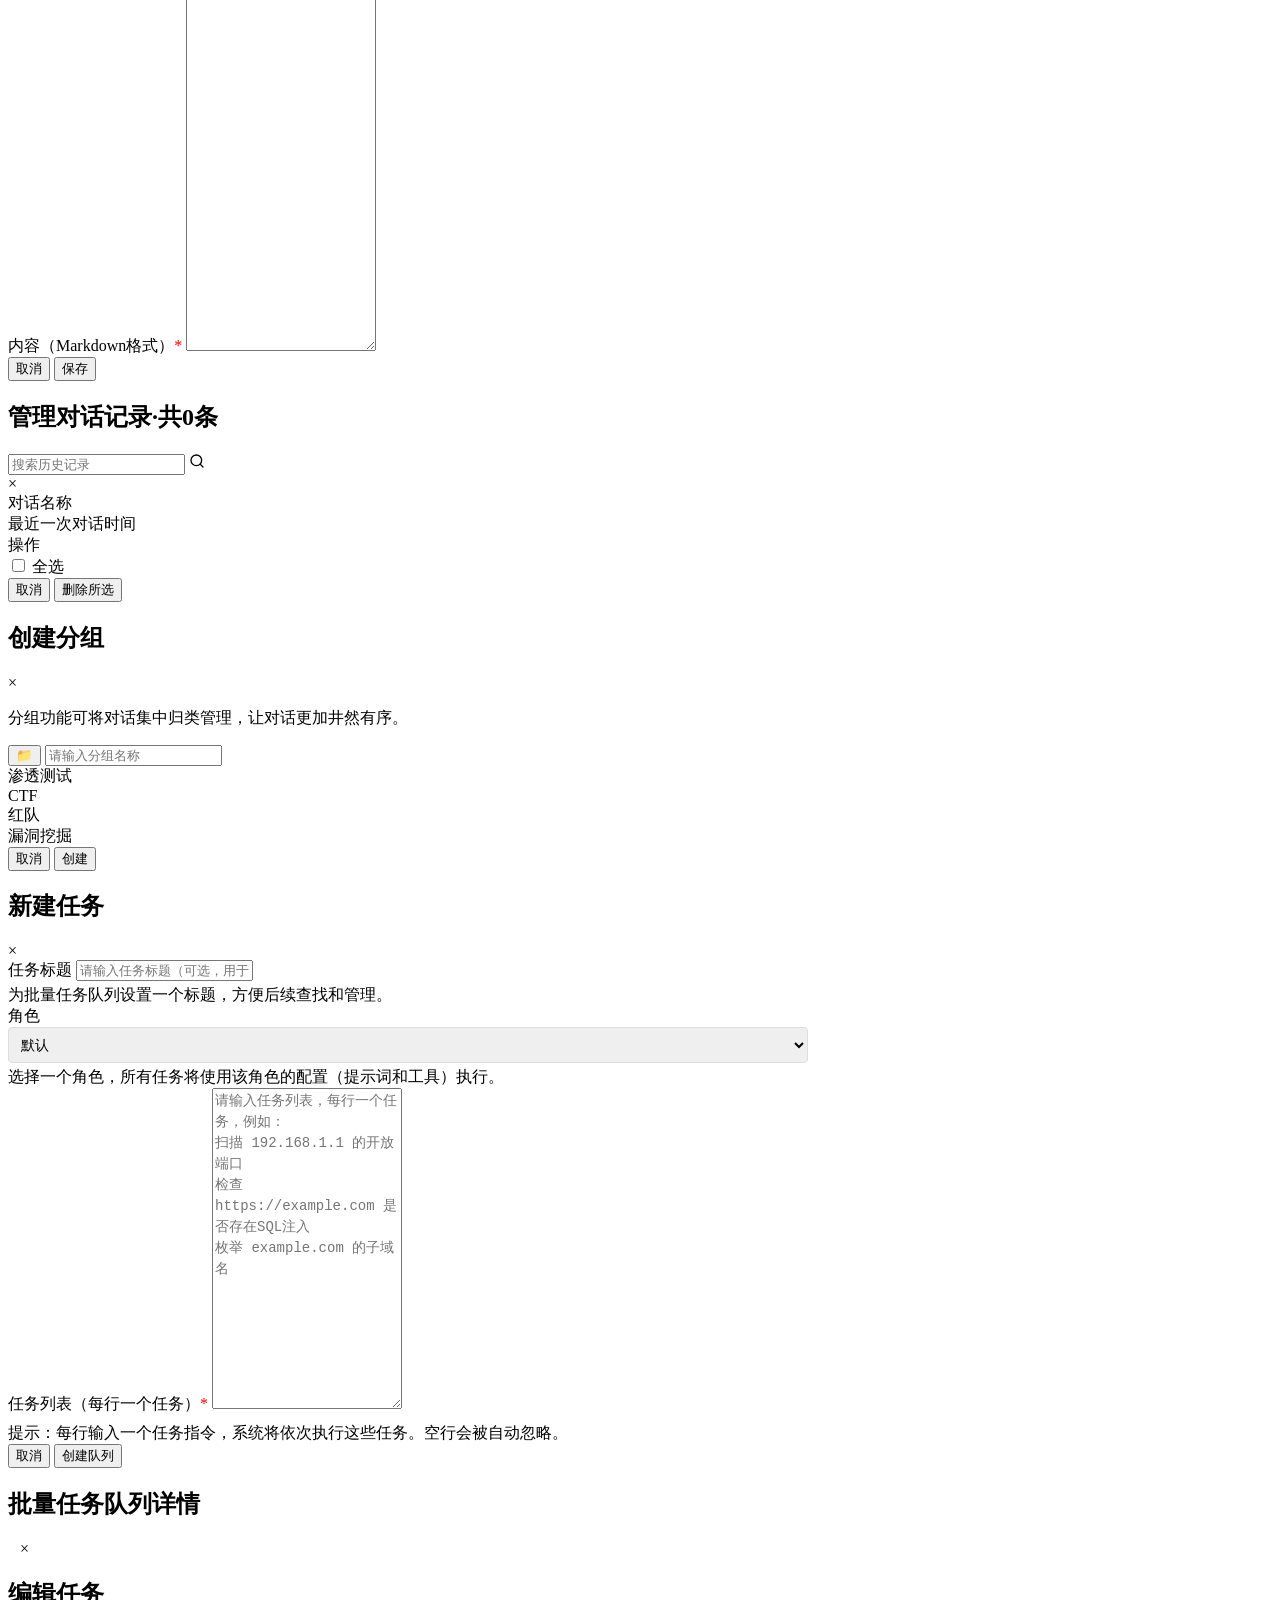
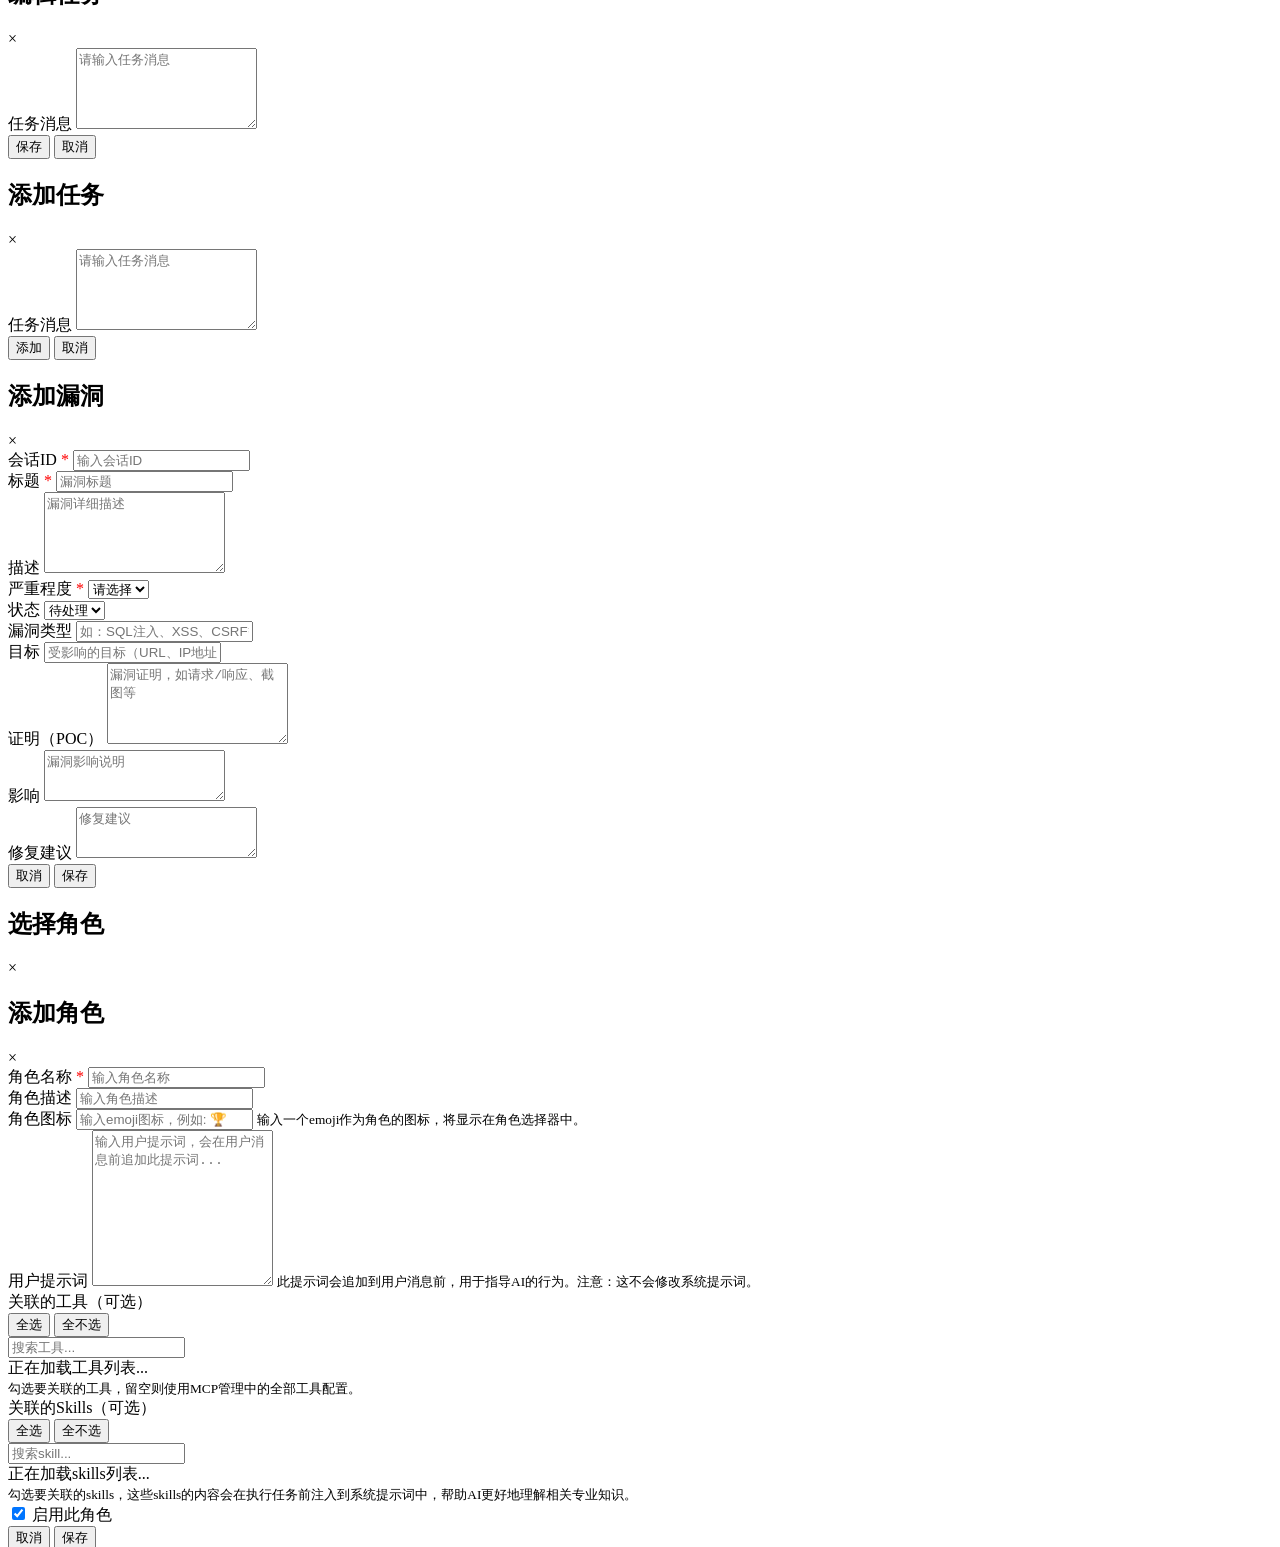
==== commit 440d5c68: "feat: sync index.html (i18n) + dark theme toggle" ====
--- a/web/templates/index.html
+++ b/web/templates/index.html
@@ -1,10 +1,10 @@
 ﻿<!DOCTYPE html>
-<html lang="en">
+<html lang="zh-CN">
 <head>
     <meta charset="UTF-8">
     <meta name="viewport" content="width=device-width, initial-scale=1.0">
     <title>CyberStrikeAI</title>
-    <link rel="icon" type="image/png" href="/static/cybersec.png">
+    <link rel="icon" type="image/png" href="/static/logo.png">
     <link rel="shortcut icon" type="image/png" href="/static/favicon.ico">
     <link rel="stylesheet" href="/static/css/style.css">
     <link rel="stylesheet" href="https://cdn.jsdelivr.net/npm/xterm@4.19.0/css/xterm.css">
@@ -13,17 +13,17 @@
     <div id="login-overlay" class="login-overlay" style="display: none;">
         <div class="login-card">
             <div class="login-brand">
-                <h2>Login to CyberStrikeAI</h2>
-                <p class="login-subtitle">Enter the access password configured in config.yaml</p>
+                <h2 data-i18n="login.title">登录 CyberStrikeAI</h2>
+                <p class="login-subtitle" data-i18n="login.subtitle">请输入配置中的访问密码</p>
             </div>
             <form id="login-form" class="login-form">
                 <div class="form-group">
-                    <label for="login-password">Password</label>
-                    <input type="password" id="login-password" placeholder="Enter login password" required autocomplete="current-password" />
+                    <label for="login-password" data-i18n="login.passwordLabel">密码</label>
+                    <input type="password" id="login-password" placeholder="输入登录密码" required autocomplete="current-password" data-i18n="login.passwordPlaceholder" data-i18n-attr="placeholder" />
                 </div>
                 <div id="login-error" class="login-error" role="alert" style="display: none;"></div>
                 <button type="submit" class="btn-primary login-submit">
-                    <span>Login</span>
+                    <span data-i18n="login.submit">登录</span>
                 </button>
             </form>
         </div>
@@ -32,14 +32,22 @@
     <div class="container">
         <header>
             <div class="header-content">
-                <div class="logo header-logo-link" onclick="switchPage('dashboard')" role="button" title="Go to Dashboard">
-                    <img src="/static/cybersec.png" alt="CyberStrikeAI Logo" style="height: 28px; margin-right: 8px;">
+                <div class="logo header-logo-link" onclick="switchPage('dashboard')" role="button" data-i18n="header.backToDashboard" data-i18n-attr="title" data-i18n-skip-text="true" title="返回仪表盘">
+                    <img src="/static/logo.png" alt="CyberStrikeAI Logo" style="width: 32px; height: 32px; margin-right: 8px;">
                     <h1>CyberStrikeAI</h1>
-                    <span class="version-badge" title="Current version">{{.Version}}</span>
+                    <span class="version-badge" data-i18n="header.version" data-i18n-attr="title" data-i18n-skip-text="true" title="当前版本">{{.Version}}</span>
                 </div>
                 <div class="header-right">
                     <div class="header-actions">
-                        <button class="theme-toggle-btn" id="theme-toggle-btn" onclick="toggleTheme()" title="Переключить тёмную/светлую тему">
+                        <button class="openapi-doc-btn" onclick="window.open('/api-docs', '_blank')" data-i18n="header.apiDocs" data-i18n-attr="title" data-i18n-skip-text="true" title="API 文档">
+                            <svg width="16" height="16" viewBox="0 0 24 24" fill="none" xmlns="http://www.w3.org/2000/svg">
+                                <path d="M14 2H6a2 2 0 0 0-2 2v16a2 2 0 0 0 2 2h12a2 2 0 0 0 2-2V8z" stroke="currentColor" stroke-width="2" stroke-linecap="round" stroke-linejoin="round"/>
+                                <polyline points="14 2 14 8 20 8" stroke="currentColor" stroke-width="2" stroke-linecap="round" stroke-linejoin="round"/>
+                                <path d="M16 13H8M16 17H8M10 9H8" stroke="currentColor" stroke-width="2" stroke-linecap="round" stroke-linejoin="round"/>
+                            </svg>
+                            <span data-i18n="header.apiDocs">API 文档</span>
+                        </button>
+                        <button class="theme-toggle-btn" id="theme-toggle-btn" onclick="toggleTheme()" title="Toggle dark/light theme">
                             <svg id="theme-icon-moon" width="16" height="16" viewBox="0 0 24 24" fill="none" xmlns="http://www.w3.org/2000/svg" style="display:none">
                                 <path d="M21 12.79A9 9 0 1 1 11.21 3 7 7 0 0 0 21 12.79z" stroke="currentColor" stroke-width="2" stroke-linecap="round" stroke-linejoin="round"/>
                             </svg>
@@ -56,11 +64,18 @@
                             </svg>
                             <span id="theme-label">Light</span>
                         </button>
-                        <button class="openapi-doc-btn" onclick="window.open('/api-docs', '_blank')" title="OpenAPI Docs">
-                            <span>API Docs</span>
-                        </button>
+                        <div class="lang-switcher">
+                            <button class="btn-secondary lang-switcher-btn" onclick="toggleLangDropdown()" data-i18n="header.language" data-i18n-attr="title" data-i18n-skip-text="true" title="界面语言">
+                                <span class="lang-switcher-icon">🌐</span>
+                                <span id="current-lang-label">中文</span>
+                            </button>
+                            <div id="lang-dropdown" class="lang-dropdown" style="display: none;">
+                                <div class="lang-option" data-lang="zh-CN" onclick="onLanguageSelect('zh-CN')">中文</div>
+                                <div class="lang-option" data-lang="en-US" onclick="onLanguageSelect('en-US')">English</div>
+                            </div>
+                        </div>
                         <div class="user-menu-container">
-                            <button class="user-avatar-btn" onclick="toggleUserMenu()" title="User menu">
+                            <button class="user-avatar-btn" onclick="toggleUserMenu()" data-i18n="header.userMenu" data-i18n-attr="title" data-i18n-skip-text="true" title="用户菜单">
                                 <svg width="20" height="20" viewBox="0 0 24 24" fill="none" xmlns="http://www.w3.org/2000/svg">
                                     <path d="M20 21v-2a4 4 0 0 0-4-4H8a4 4 0 0 0-4 4v2" stroke="currentColor" stroke-width="2" stroke-linecap="round" stroke-linejoin="round"/>
                                     <circle cx="12" cy="7" r="4" stroke="currentColor" stroke-width="2" stroke-linecap="round" stroke-linejoin="round"/>
@@ -73,7 +88,7 @@
                                         <polyline points="16 17 21 12 16 7" stroke="currentColor" stroke-width="2" stroke-linecap="round" stroke-linejoin="round"/>
                                         <line x1="21" y1="12" x2="9" y2="12" stroke="currentColor" stroke-width="2" stroke-linecap="round" stroke-linejoin="round"/>
                                     </svg>
-                                    <span>Logout</span>
+                                    <span data-i18n="header.logout">退出登录</span>
                                 </div>
                             </div>
                         </div>
@@ -83,101 +98,101 @@
         </header>
 
         <div class="main-layout">
-            <!-- Main sidebar -->
+            <!-- 主侧边栏 -->
             <aside class="main-sidebar" id="main-sidebar">
-                <div class="sidebar-collapse-btn" onclick="toggleSidebar()" title="Collapse/Expand sidebar">
+                <div class="sidebar-collapse-btn" onclick="toggleSidebar()" data-i18n="header.toggleSidebar" data-i18n-attr="title" data-i18n-skip-text="true" title="折叠/展开侧边栏">
                     <svg width="16" height="16" viewBox="0 0 24 24" fill="none" xmlns="http://www.w3.org/2000/svg">
                         <path d="M15 18l-6-6 6-6" stroke="currentColor" stroke-width="2" stroke-linecap="round" stroke-linejoin="round"/>
                     </svg>
                 </div>
                 <nav class="main-sidebar-nav">
                     <div class="nav-item" data-page="dashboard">
-                        <div class="nav-item-content" data-title="Dashboard" onclick="switchPage('dashboard')">
+                        <div class="nav-item-content" data-title="仪表盘" onclick="switchPage('dashboard')" data-i18n="nav.dashboard" data-i18n-attr="data-title" data-i18n-skip-text="true">
                             <svg width="20" height="20" viewBox="0 0 24 24" fill="none" stroke="currentColor" stroke-width="2" stroke-linecap="round" stroke-linejoin="round">
                                 <rect x="3" y="3" width="7" height="9"></rect>
                                 <rect x="14" y="3" width="7" height="5"></rect>
                                 <rect x="14" y="12" width="7" height="9"></rect>
                                 <rect x="3" y="16" width="7" height="5"></rect>
                             </svg>
-                            <span>Dashboard</span>
+                            <span data-i18n="nav.dashboard">仪表盘</span>
                         </div>
                     </div>
                     <div class="nav-item" data-page="chat">
-                        <div class="nav-item-content" data-title="Conversations" onclick="switchPage('chat')">
+                        <div class="nav-item-content" data-title="对话" onclick="switchPage('chat')" data-i18n="nav.chat" data-i18n-attr="data-title" data-i18n-skip-text="true">
                             <svg width="20" height="20" viewBox="0 0 24 24" fill="none" stroke="currentColor" stroke-width="2" stroke-linecap="round" stroke-linejoin="round">
                                 <path d="M21 15a2 2 0 0 1-2 2H7l-4 4V5a2 2 0 0 1 2-2h14a2 2 0 0 1 2 2z"></path>
                             </svg>
-                            <span>Conversations</span>
+                            <span data-i18n="nav.chat">对话</span>
                         </div>
                     </div>
                     <div class="nav-item" data-page="info-collect">
-                        <div class="nav-item-content" data-title="Recon" onclick="switchPage('info-collect')">
+                        <div class="nav-item-content" data-title="信息收集" onclick="switchPage('info-collect')" data-i18n="nav.infoCollect" data-i18n-attr="data-title" data-i18n-skip-text="true">
                             <svg width="20" height="20" viewBox="0 0 24 24" fill="none" stroke="currentColor" stroke-width="2" stroke-linecap="round" stroke-linejoin="round">
                                 <circle cx="11" cy="11" r="8"></circle>
                                 <line x1="21" y1="21" x2="16.65" y2="16.65"></line>
                             </svg>
-                            <span>Recon</span>
+                            <span data-i18n="nav.infoCollect">信息收集</span>
                         </div>
                     </div>
                     <div class="nav-item" data-page="tasks">
-                        <div class="nav-item-content" data-title="Task Management" onclick="switchPage('tasks')">
+                        <div class="nav-item-content" data-title="任务管理" onclick="switchPage('tasks')" data-i18n="nav.tasks" data-i18n-attr="data-title" data-i18n-skip-text="true">
                             <svg width="20" height="20" viewBox="0 0 24 24" fill="none" stroke="currentColor" stroke-width="2" stroke-linecap="round" stroke-linejoin="round">
                                 <path d="M9 11l3 3L22 4"></path>
                                 <path d="M21 12v7a2 2 0 0 1-2 2H5a2 2 0 0 1-2-2V5a2 2 0 0 1 2-2h11"></path>
                             </svg>
-                            <span>Task Management</span>
+                            <span data-i18n="nav.tasks">任务管理</span>
                         </div>
                     </div>
                     <div class="nav-item" data-page="vulnerabilities">
-                        <div class="nav-item-content" data-title="Vulnerability Management" onclick="switchPage('vulnerabilities')">
+                        <div class="nav-item-content" data-title="漏洞管理" onclick="switchPage('vulnerabilities')" data-i18n="nav.vulnerabilities" data-i18n-attr="data-title" data-i18n-skip-text="true">
                             <svg width="20" height="20" viewBox="0 0 24 24" fill="none" stroke="currentColor" stroke-width="2" stroke-linecap="round" stroke-linejoin="round">
                                 <path d="M12 22s8-4 8-10V5l-8-3-8 3v7c0 6 8 10 8 10z"></path>
                                 <path d="M9 12l2 2 4-4"></path>
                             </svg>
-                            <span>Vulnerability Management</span>
+                            <span data-i18n="nav.vulnerabilities">漏洞管理</span>
                         </div>
                     </div>
                     <div class="nav-item nav-item-has-submenu" data-page="mcp">
-                        <div class="nav-item-content" data-title="MCP" onclick="toggleSubmenu('mcp')">
+                        <div class="nav-item-content" data-title="MCP" onclick="toggleSubmenu('mcp')" data-i18n="nav.mcp" data-i18n-attr="data-title" data-i18n-skip-text="true">
                             <svg width="20" height="20" viewBox="0 0 24 24" fill="none" stroke="currentColor" stroke-width="2" stroke-linecap="round" stroke-linejoin="round">
                                 <path d="M13 2L3 14h9l-1 8 10-12h-9l1-8z"></path>
                             </svg>
-                            <span>MCP</span>
+                            <span data-i18n="nav.mcp">MCP</span>
                             <svg class="submenu-arrow" width="16" height="16" viewBox="0 0 24 24" fill="none" xmlns="http://www.w3.org/2000/svg">
                                 <path d="M9 18l6-6-6-6" stroke="currentColor" stroke-width="2" stroke-linecap="round" stroke-linejoin="round"/>
                             </svg>
                         </div>
                         <div class="nav-submenu">
                             <div class="nav-submenu-item" data-page="mcp-monitor" onclick="switchPage('mcp-monitor')">
-                                <span>MCP Status Monitor</span>
+                                <span data-i18n="nav.mcpMonitor">MCP状态监控</span>
                             </div>
                             <div class="nav-submenu-item" data-page="mcp-management" onclick="switchPage('mcp-management')">
-                                <span>MCP Management</span>
+                                <span data-i18n="nav.mcpManagement">MCP管理</span>
                             </div>
                         </div>
                     </div>
                     <div class="nav-item nav-item-has-submenu" data-page="knowledge">
-                        <div class="nav-item-content" data-title="Knowledge" onclick="toggleSubmenu('knowledge')">
+                        <div class="nav-item-content" data-title="知识" onclick="toggleSubmenu('knowledge')" data-i18n="nav.knowledge" data-i18n-attr="data-title" data-i18n-skip-text="true">
                             <svg width="20" height="20" viewBox="0 0 24 24" fill="none" stroke="currentColor" stroke-width="2" stroke-linecap="round" stroke-linejoin="round">
                                 <path d="M2 3h6a4 4 0 0 1 4 4v14a3 3 0 0 0-3-3H2z"></path>
                                 <path d="M22 3h-6a4 4 0 0 0-4 4v14a3 3 0 0 1 3-3h7z"></path>
                             </svg>
-                            <span>Knowledge</span>
+                            <span data-i18n="nav.knowledge">知识</span>
                             <svg class="submenu-arrow" width="16" height="16" viewBox="0 0 24 24" fill="none" xmlns="http://www.w3.org/2000/svg">
                                 <path d="M9 18l6-6-6-6" stroke="currentColor" stroke-width="2" stroke-linecap="round" stroke-linejoin="round"/>
                             </svg>
                         </div>
                         <div class="nav-submenu">
                             <div class="nav-submenu-item" data-page="knowledge-retrieval-logs" onclick="switchPage('knowledge-retrieval-logs')">
-                                <span>Retrieval History</span>
+                                <span data-i18n="nav.knowledgeRetrievalLogs">检索历史</span>
                             </div>
                             <div class="nav-submenu-item" data-page="knowledge-management" onclick="switchPage('knowledge-management')">
-                                <span>Knowledge Management</span>
+                                <span data-i18n="nav.knowledgeManagement">知识管理</span>
                             </div>
                         </div>
                     </div>
                     <div class="nav-item nav-item-has-submenu" data-page="skills">
-                        <div class="nav-item-content" data-title="Skills" onclick="toggleSubmenu('skills')">
+                        <div class="nav-item-content" data-title="Skills" onclick="toggleSubmenu('skills')" data-i18n="nav.skills" data-i18n-attr="data-title" data-i18n-skip-text="true">
                             <svg width="20" height="20" viewBox="0 0 24 24" fill="none" stroke="currentColor" stroke-width="2" stroke-linecap="round" stroke-linejoin="round">
                                 <path d="M14.5 2H6a2 2 0 0 0-2 2v16a2 2 0 0 0 2 2h12a2 2 0 0 0 2-2V7.5L14.5 2z"></path>
                                 <polyline points="14 2 14 8 20 8"></polyline>
@@ -185,95 +200,75 @@
                                 <line x1="16" y1="17" x2="8" y2="17"></line>
                                 <polyline points="10 9 9 9 8 9"></polyline>
                             </svg>
-                            <span>Skills</span>
+                            <span data-i18n="nav.skills">Skills</span>
                             <svg class="submenu-arrow" width="16" height="16" viewBox="0 0 24 24" fill="none" xmlns="http://www.w3.org/2000/svg">
                                 <path d="M9 18l6-6-6-6" stroke="currentColor" stroke-width="2" stroke-linecap="round" stroke-linejoin="round"/>
                             </svg>
                         </div>
                         <div class="nav-submenu">
                             <div class="nav-submenu-item" data-page="skills-monitor" onclick="switchPage('skills-monitor')">
-                                <span>Skills Status Monitor</span>
+                                <span data-i18n="nav.skillsMonitor">Skills状态监控</span>
                             </div>
                             <div class="nav-submenu-item" data-page="skills-management" onclick="switchPage('skills-management')">
-                                <span>Skills Management</span>
+                                <span data-i18n="nav.skillsManagement">Skills管理</span>
                             </div>
                         </div>
                     </div>
                     <div class="nav-item nav-item-has-submenu" data-page="roles">
-                        <div class="nav-item-content" data-title="Roles" onclick="toggleSubmenu('roles')">
+                        <div class="nav-item-content" data-title="角色" onclick="toggleSubmenu('roles')" data-i18n="nav.roles" data-i18n-attr="data-title" data-i18n-skip-text="true">
                             <svg width="20" height="20" viewBox="0 0 24 24" fill="none" stroke="currentColor" stroke-width="2" stroke-linecap="round" stroke-linejoin="round">
                                 <path d="M17 21v-2a4 4 0 0 0-4-4H5a4 4 0 0 0-4 4v2"></path>
                                 <circle cx="9" cy="7" r="4"></circle>
                                 <path d="M23 21v-2a4 4 0 0 0-3-3.87"></path>
                                 <path d="M16 3.13a4 4 0 0 1 0 7.75"></path>
                             </svg>
-                            <span>Roles</span>
+                            <span data-i18n="nav.roles">角色</span>
                             <svg class="submenu-arrow" width="16" height="16" viewBox="0 0 24 24" fill="none" xmlns="http://www.w3.org/2000/svg">
                                 <path d="M9 18l6-6-6-6" stroke="currentColor" stroke-width="2" stroke-linecap="round" stroke-linejoin="round"/>
                             </svg>
                         </div>
                         <div class="nav-submenu">
                             <div class="nav-submenu-item" data-page="roles-management" onclick="switchPage('roles-management')">
-                                <span>Role Management</span>
-                            </div>
-                        </div>
-                    </div>
-                    <div class="nav-item" data-page="file-manager">
-                        <div class="nav-item-content" data-title="File Manager" onclick="switchPage('file-manager')">
-                            <svg width="20" height="20" viewBox="0 0 24 24" fill="none" stroke="currentColor" stroke-width="2" stroke-linecap="round" stroke-linejoin="round">
-                                <path d="M22 19a2 2 0 0 1-2 2H4a2 2 0 0 1-2-2V5a2 2 0 0 1 2-2h5l2 3h9a2 2 0 0 1 2 2z"></path>
-                            </svg>
-                            <span>File Manager</span>
-                        </div>
-                    </div>
-                    <div class="nav-item" data-page="memory">
-                        <div class="nav-item-content" data-title="Memory" onclick="switchPage('memory')">
-                            <svg width="20" height="20" viewBox="0 0 24 24" fill="none" stroke="currentColor" stroke-width="2" stroke-linecap="round" stroke-linejoin="round">
-                                <ellipse cx="12" cy="5" rx="9" ry="3"></ellipse>
-                                <path d="M21 12c0 1.66-4 3-9 3s-9-1.34-9-3"></path>
-                                <path d="M3 5v14c0 1.66 4 3 9 3s9-1.34 9-3V5"></path>
-                            </svg>
-                            <span>Memory</span>
+                                <span data-i18n="nav.rolesManagement">角色管理</span>
+                            </div>
                         </div>
                     </div>
                     <div class="nav-item" data-page="settings">
-                        <div class="nav-item-content" data-title="System Settings" onclick="switchPage('settings')">
+                        <div class="nav-item-content" data-title="系统设置" onclick="switchPage('settings')" data-i18n="nav.settings" data-i18n-attr="data-title" data-i18n-skip-text="true">
                             <svg width="20" height="20" viewBox="0 0 24 24" fill="none" stroke="currentColor" stroke-width="2" stroke-linecap="round" stroke-linejoin="round">
                                 <circle cx="12" cy="12" r="3"></circle>
                                 <path d="M19.4 15a1.65 1.65 0 0 0 .33 1.82l.06.06a2 2 0 0 1 0 2.83 2 2 0 0 1-2.83 0l-.06-.06a1.65 1.65 0 0 0-1.82-.33 1.65 1.65 0 0 0-1 1.51V21a2 2 0 0 1-2 2 2 2 0 0 1-2-2v-.09A1.65 1.65 0 0 0 9 19.4a1.65 1.65 0 0 0-1.82.33l-.06.06a2 2 0 0 1-2.83 0 2 2 0 0 1 0-2.83l.06-.06a1.65 1.65 0 0 0 .33-1.82 1.65 1.65 0 0 0-1.51-1H3a2 2 0 0 1-2-2 2 2 0 0 1 2-2h.09A1.65 1.65 0 0 0 4.6 9a1.65 1.65 0 0 0-.33-1.82l-.06-.06a2 2 0 0 1 0-2.83 2 2 0 0 1 2.83 0l.06.06a1.65 1.65 0 0 0 1.82.33H9a1.65 1.65 0 0 0 1-1.51V3a2 2 0 0 1 2-2 2 2 0 0 1 2 2v.09a1.65 1.65 0 0 0 1 1.51 1.65 1.65 0 0 0 1.82-.33l.06-.06a2 2 0 0 1 2.83 0 2 2 0 0 1 0 2.83l-.06.06a1.65 1.65 0 0 0-.33 1.82V9a1.65 1.65 0 0 0 1.51 1H21a2 2 0 0 1 2 2 2 2 0 0 1-2 2h-.09a1.65 1.65 0 0 0-1.51 1z"></path>
                             </svg>
-                            <span>System Settings</span>
+                            <span data-i18n="nav.settings">系统设置</span>
                         </div>
                     </div>
                 </nav>
             </aside>
 
-            <!-- Content area -->
+            <!-- 内容区域 -->
             <div class="content-area">
-                <!-- Dashboard page -->
+                <!-- 仪表盘页面 -->
                 <div id="page-dashboard" class="page active">
                     <div class="dashboard-page">
                         <div class="page-header">
-                            <h2>Dashboard</h2>
+                            <h2 data-i18n="dashboard.title">仪表盘</h2>
                             <div class="page-header-actions">
-                                <button class="btn-secondary" onclick="refreshDashboard()" title="Refresh data">Refresh</button>
+                                <button class="btn-secondary" onclick="refreshDashboard()" data-i18n="dashboard.refreshData" data-i18n-attr="title" title="刷新数据"><span data-i18n="common.refresh">刷新</span></button>
                             </div>
                         </div>
                         <div class="dashboard-content">
-                            <!-- Row 1: Core KPIs (key metrics at top) -->
+                            <!-- 第一行：核心 KPI（仪表盘最佳实践：关键指标置顶） -->
                             <div class="dashboard-kpi-row" id="dashboard-cards">
-                                <div class="dashboard-kpi-card" role="button" tabindex="0" onclick="switchPage('tasks')" onkeydown="if(event.key==='Enter'||event.key===' ') { event.preventDefault(); switchPage('tasks'); }" title="Click to view Task Management"> <div class="dashboard-kpi-value" id="dashboard-running-tasks">-</div><div class="dashboard-kpi-label">Running Tasks</div></div>
-                                <div class="dashboard-kpi-card" role="button" tabindex="0" onclick="switchPage('vulnerabilities')" onkeydown="if(event.key==='Enter'||event.key===' ') { event.preventDefault(); switchPage('vulnerabilities'); }" title="Click to view Vulnerability Management"><div class="dashboard-kpi-value" id="dashboard-vuln-total">-</div><div class="dashboard-kpi-label">Total Vulnerabilities</div></div>
-                                <div class="dashboard-kpi-card" role="button" tabindex="0" onclick="switchPage('mcp-monitor')" onkeydown="if(event.key==='Enter'||event.key===' ') { event.preventDefault(); switchPage('mcp-monitor'); }" title="Click to view MCP Monitor"><div class="dashboard-kpi-value" id="dashboard-kpi-tools-calls">-</div><div class="dashboard-kpi-label">Tool Call Count</div></div>
-                                <div class="dashboard-kpi-card" role="button" tabindex="0" onclick="switchPage('mcp-monitor')" onkeydown="if(event.key==='Enter'||event.key===' ') { event.preventDefault(); switchPage('mcp-monitor'); }" title="Click to view MCP Monitor"><div class="dashboard-kpi-value" id="dashboard-kpi-success-rate">-</div><div class="dashboard-kpi-label">Tool Success Rate</div></div>
-                                <div class="dashboard-kpi-card" role="button" tabindex="0" onclick="switchPage('file-manager')" onkeydown="if(event.key==='Enter'||event.key===' ') { event.preventDefault(); switchPage('file-manager'); }" title="Click to view File Manager"><div class="dashboard-kpi-value" id="dashboard-files-count">-</div><div class="dashboard-kpi-label">Managed Files</div></div>
-                                <div class="dashboard-kpi-card" role="button" tabindex="0" onclick="switchPage('file-manager')" onkeydown="if(event.key==='Enter'||event.key===' ') { event.preventDefault(); switchPage('file-manager'); }" title="Click to view File Manager"><div class="dashboard-kpi-value" id="dashboard-files-size">-</div><div class="dashboard-kpi-label">Files Size</div></div>
-                            </div>
-                            <!-- Two-column main content area -->
+                                <div class="dashboard-kpi-card" role="button" tabindex="0" onclick="switchPage('tasks')" onkeydown="if(event.key==='Enter'||event.key===' ') { event.preventDefault(); switchPage('tasks'); }" data-i18n="dashboard.clickToViewTasks" data-i18n-attr="title" title="点击查看任务管理"> <div class="dashboard-kpi-value" id="dashboard-running-tasks">-</div><div class="dashboard-kpi-label" data-i18n="dashboard.runningTasks">运行中任务</div></div>
+                                <div class="dashboard-kpi-card" role="button" tabindex="0" onclick="switchPage('vulnerabilities')" onkeydown="if(event.key==='Enter'||event.key===' ') { event.preventDefault(); switchPage('vulnerabilities'); }" data-i18n="dashboard.clickToViewVuln" data-i18n-attr="title" title="点击查看漏洞管理"><div class="dashboard-kpi-value" id="dashboard-vuln-total">-</div><div class="dashboard-kpi-label" data-i18n="dashboard.vulnTotal">漏洞总数</div></div>
+                                <div class="dashboard-kpi-card" role="button" tabindex="0" onclick="switchPage('mcp-monitor')" onkeydown="if(event.key==='Enter'||event.key===' ') { event.preventDefault(); switchPage('mcp-monitor'); }" data-i18n="dashboard.clickToViewMCP" data-i18n-attr="title" title="点击查看 MCP 监控"><div class="dashboard-kpi-value" id="dashboard-kpi-tools-calls">-</div><div class="dashboard-kpi-label" data-i18n="dashboard.toolCalls">工具调用次数</div></div>
+                                <div class="dashboard-kpi-card" role="button" tabindex="0" onclick="switchPage('mcp-monitor')" onkeydown="if(event.key==='Enter'||event.key===' ') { event.preventDefault(); switchPage('mcp-monitor'); }" data-i18n="dashboard.clickToViewMCP" data-i18n-attr="title" title="点击查看 MCP 监控"><div class="dashboard-kpi-value" id="dashboard-kpi-success-rate">-</div><div class="dashboard-kpi-label" data-i18n="dashboard.successRate">工具执行成功率</div></div>
+                            </div>
+                            <!-- 两列主内容区 -->
                             <div class="dashboard-grid">
                                 <div class="dashboard-main">
                                     <section class="dashboard-section dashboard-section-chart">
-                                        <h3 class="dashboard-section-title">Vulnerability Severity Distribution</h3>
+                                        <h3 class="dashboard-section-title" data-i18n="dashboard.severityDistribution">漏洞严重程度分布</h3>
                                         <div class="dashboard-chart-wrap">
                                             <div class="dashboard-stacked-bar" id="dashboard-stacked-bar">
                                                 <span class="dashboard-bar-seg seg-critical" id="dashboard-bar-critical" style="width: 0%"></span>
@@ -283,39 +278,39 @@
                                                 <span class="dashboard-bar-seg seg-info" id="dashboard-bar-info" style="width: 0%"></span>
                                             </div>
                                             <div class="dashboard-legend" id="dashboard-vuln-bars">
-                                                <div class="dashboard-legend-item"><span class="dashboard-legend-dot critical"></span><span class="dashboard-legend-label">Critical</span><span class="dashboard-legend-value" id="dashboard-severity-critical">0</span></div>
-                                                <div class="dashboard-legend-item"><span class="dashboard-legend-dot high"></span><span class="dashboard-legend-label">High</span><span class="dashboard-legend-value" id="dashboard-severity-high">0</span></div>
-                                                <div class="dashboard-legend-item"><span class="dashboard-legend-dot medium"></span><span class="dashboard-legend-label">Medium</span><span class="dashboard-legend-value" id="dashboard-severity-medium">0</span></div>
-                                                <div class="dashboard-legend-item"><span class="dashboard-legend-dot low"></span><span class="dashboard-legend-label">Low</span><span class="dashboard-legend-value" id="dashboard-severity-low">0</span></div>
-                                                <div class="dashboard-legend-item"><span class="dashboard-legend-dot info"></span><span class="dashboard-legend-label">Info</span><span class="dashboard-legend-value" id="dashboard-severity-info">0</span></div>
+                                                <div class="dashboard-legend-item"><span class="dashboard-legend-dot critical"></span><span class="dashboard-legend-label" data-i18n="dashboard.severityCritical">严重</span><span class="dashboard-legend-value" id="dashboard-severity-critical">0</span></div>
+                                                <div class="dashboard-legend-item"><span class="dashboard-legend-dot high"></span><span class="dashboard-legend-label" data-i18n="dashboard.severityHigh">高危</span><span class="dashboard-legend-value" id="dashboard-severity-high">0</span></div>
+                                                <div class="dashboard-legend-item"><span class="dashboard-legend-dot medium"></span><span class="dashboard-legend-label" data-i18n="dashboard.severityMedium">中危</span><span class="dashboard-legend-value" id="dashboard-severity-medium">0</span></div>
+                                                <div class="dashboard-legend-item"><span class="dashboard-legend-dot low"></span><span class="dashboard-legend-label" data-i18n="dashboard.severityLow">低危</span><span class="dashboard-legend-value" id="dashboard-severity-low">0</span></div>
+                                                <div class="dashboard-legend-item"><span class="dashboard-legend-dot info"></span><span class="dashboard-legend-label" data-i18n="dashboard.severityInfo">信息</span><span class="dashboard-legend-value" id="dashboard-severity-info">0</span></div>
                                             </div>
                                         </div>
                                     </section>
                                     <section class="dashboard-section dashboard-section-overview">
-                                        <h3 class="dashboard-section-title">Operations Overview</h3>
+                                        <h3 class="dashboard-section-title" data-i18n="dashboard.runOverview">运行概览</h3>
                                         <div class="dashboard-overview-list">
                                             <div class="dashboard-overview-item dashboard-overview-item-batch" role="button" tabindex="0" onclick="switchPage('tasks')" onkeydown="if(event.key==='Enter'||event.key===' ') { event.preventDefault(); switchPage('tasks'); }">
                                                 <span class="dashboard-overview-icon dashboard-overview-icon-batch" aria-hidden="true"><svg width="16" height="16" viewBox="0 0 24 24" fill="none" stroke="currentColor" stroke-width="2"><rect x="3" y="3" width="7" height="7"/><rect x="14" y="3" width="7" height="7"/><rect x="14" y="14" width="7" height="7"/><rect x="3" y="14" width="7" height="7"/></svg></span>
                                                 <div class="dashboard-overview-content">
                                                     <div class="dashboard-overview-header">
-                                                        <span class="dashboard-overview-label">Batch Task Queue</span>
+                                                        <span class="dashboard-overview-label" data-i18n="dashboard.batchQueues">批量任务队列</span>
                                                         <span class="dashboard-overview-total" id="dashboard-batch-total">-</span>
                                                     </div>
                                                     <div class="dashboard-overview-stats">
                                                         <span class="dashboard-overview-stat dashboard-overview-stat-pending">
                                                             <span class="dashboard-overview-stat-badge badge-pending"></span>
                                                             <span class="dashboard-overview-stat-value" id="dashboard-batch-pending">-</span>
-                                                            <span class="dashboard-overview-stat-label">Pending</span>
+                                                            <span class="dashboard-overview-stat-label" data-i18n="dashboard.pending">待执行</span>
                                                         </span>
                                                         <span class="dashboard-overview-stat dashboard-overview-stat-running">
                                                             <span class="dashboard-overview-stat-badge badge-running"></span>
                                                             <span class="dashboard-overview-stat-value" id="dashboard-batch-running">-</span>
-                                                            <span class="dashboard-overview-stat-label">Running</span>
+                                                            <span class="dashboard-overview-stat-label" data-i18n="dashboard.executing">执行中</span>
                                                         </span>
                                                         <span class="dashboard-overview-stat dashboard-overview-stat-done">
                                                             <span class="dashboard-overview-stat-badge badge-done"></span>
                                                             <span class="dashboard-overview-stat-value" id="dashboard-batch-done">-</span>
-                                                            <span class="dashboard-overview-stat-label">Completed</span>
+                                                            <span class="dashboard-overview-stat-label" data-i18n="dashboard.completed">已完成</span>
                                                         </span>
                                                     </div>
                                                     <div class="dashboard-overview-progress">
@@ -331,15 +326,15 @@
                                                 <span class="dashboard-overview-icon dashboard-overview-icon-tools" aria-hidden="true"><svg width="16" height="16" viewBox="0 0 24 24" fill="none" stroke="currentColor" stroke-width="2"><path d="M14.7 6.3a1 1 0 0 0 0 1.4l1.6 1.6a1 1 0 0 0 1.4 0l3.77-3.77a6 6 0 0 1-7.94 7.94l-6.91 6.91a2.12 2.12 0 0 1-3-3l6.91-6.91a6 6 0 0 1 7.94-7.94l-3.76 3.76z"/></svg></span>
                                                 <div class="dashboard-overview-content">
                                                     <div class="dashboard-overview-header">
-                                                        <span class="dashboard-overview-label">Tool Calls</span>
+                                                        <span class="dashboard-overview-label" data-i18n="dashboard.toolInvocations">工具调用</span>
                                                         <span class="dashboard-overview-success-rate" id="dashboard-tools-success-rate">-</span>
                                                     </div>
                                                     <div class="dashboard-overview-value-group">
                                                         <span class="dashboard-overview-value-large" id="dashboard-tools-calls">-</span>
-                                                        <span class="dashboard-overview-value-unit">calls</span>
+                                                        <span class="dashboard-overview-value-unit" data-i18n="dashboard.callsUnit">次调用</span>
                                                         <span class="dashboard-overview-value-separator">·</span>
                                                         <span class="dashboard-overview-value-normal" id="dashboard-tools-count">-</span>
-                                                        <span class="dashboard-overview-value-unit">tools</span>
+                                                        <span class="dashboard-overview-value-unit" data-i18n="dashboard.toolsUnit">个工具</span>
                                                     </div>
                                                 </div>
                                             </div>
@@ -347,15 +342,15 @@
                                                 <span class="dashboard-overview-icon dashboard-overview-icon-knowledge" aria-hidden="true"><svg width="16" height="16" viewBox="0 0 24 24" fill="none" stroke="currentColor" stroke-width="2"><path d="M4 19.5A2.5 2.5 0 0 1 6.5 17H20"></path><path d="M6.5 2H20v20H6.5A2.5 2.5 0 0 1 4 19.5v-15A2.5 2.5 0 0 1 6.5 2z"></path></svg></span>
                                                 <div class="dashboard-overview-content">
                                                     <div class="dashboard-overview-header">
-                                                        <span class="dashboard-overview-label">Knowledge</span>
+                                                        <span class="dashboard-overview-label" data-i18n="dashboard.knowledgeLabel">知识</span>
                                                         <span class="dashboard-overview-status" id="dashboard-knowledge-status">-</span>
                                                     </div>
                                                     <div class="dashboard-overview-value-group">
                                                         <span class="dashboard-overview-value-large" id="dashboard-knowledge-items">-</span>
-                                                        <span class="dashboard-overview-value-unit">items</span>
+                                                        <span class="dashboard-overview-value-unit" data-i18n="dashboard.knowledgeItems">项知识</span>
                                                         <span class="dashboard-overview-value-separator">·</span>
                                                         <span class="dashboard-overview-value-normal" id="dashboard-knowledge-categories">-</span>
-                                                        <span class="dashboard-overview-value-unit">categories</span>
+                                                        <span class="dashboard-overview-value-unit" data-i18n="dashboard.categoriesUnit">个分类</span>
                                                     </div>
                                                 </div>
                                             </div>
@@ -363,39 +358,38 @@
                                                 <span class="dashboard-overview-icon dashboard-overview-icon-skills" aria-hidden="true"><svg width="16" height="16" viewBox="0 0 24 24" fill="none" stroke="currentColor" stroke-width="2"><path d="M14 2H6a2 2 0 0 0-2 2v16a2 2 0 0 0 2 2h12a2 2 0 0 0 2-2V8z"/><polyline points="14 2 14 8 20 8"/><line x1="16" y1="13" x2="8" y2="13"/><line x1="16" y1="17" x2="8" y2="17"/></svg></span>
                                                 <div class="dashboard-overview-content">
                                                     <div class="dashboard-overview-header">
-                                                        <span class="dashboard-overview-label">Skills</span>
+                                                        <span class="dashboard-overview-label" data-i18n="dashboard.skillsLabel">Skills</span>
                                                         <span class="dashboard-overview-status" id="dashboard-skills-status">-</span>
                                                     </div>
                                                     <div class="dashboard-overview-value-group">
                                                         <span class="dashboard-overview-value-large" id="dashboard-skills-calls">-</span>
-                                                        <span class="dashboard-overview-value-unit">calls</span>
+                                                        <span class="dashboard-overview-value-unit" data-i18n="dashboard.callsUnit">次调用</span>
                                                         <span class="dashboard-overview-value-separator">·</span>
                                                         <span class="dashboard-overview-value-normal" id="dashboard-skills-count">-</span>
-                                                        <span class="dashboard-overview-value-unit">Skills</span>
+                                                        <span class="dashboard-overview-value-unit" data-i18n="dashboard.skillUnit">个 Skill</span>
                                                     </div>
                                                 </div>
                                             </div>
                                         </div>
                                     </section>
                                     <section class="dashboard-section dashboard-section-quick dashboard-quick-inline">
-                                        <h3 class="dashboard-section-title">Quick Links</h3>
+                                        <h3 class="dashboard-section-title" data-i18n="dashboard.quickLinks">快捷入口</h3>
                                         <div class="dashboard-quick-links dashboard-quick-links-row">
-                                            <a class="dashboard-quick-link" onclick="switchPage('chat')"><span class="dashboard-quick-icon"><svg width="16" height="16" viewBox="0 0 24 24" fill="none" stroke="currentColor" stroke-width="2"><path d="M21 15a2 2 0 0 1-2 2H7l-4 4V5a2 2 0 0 1 2-2h14a2 2 0 0 1 2 2z"></path></svg></span><span>Conversations</span></a>
-                                            <a class="dashboard-quick-link" onclick="switchPage('tasks')"><span class="dashboard-quick-icon"><svg width="16" height="16" viewBox="0 0 24 24" fill="none" stroke="currentColor" stroke-width="2"><path d="M9 11l3 3L22 4"></path><path d="M21 12v7a2 2 0 0 1-2 2H5a2 2 0 0 1-2-2V5a2 2 0 0 1 2-2h11"></path></svg></span><span>Task Management</span></a>
-                                            <a class="dashboard-quick-link" onclick="switchPage('vulnerabilities')"><span class="dashboard-quick-icon"><svg width="16" height="16" viewBox="0 0 24 24" fill="none" stroke="currentColor" stroke-width="2"><path d="M12 22s8-4 8-10V5l-8-3-8 3v7c0 6 8 10 8 10z"></path></svg></span><span>Vulnerability Management</span></a>
-                                            <a class="dashboard-quick-link" onclick="switchPage('mcp-management')"><span class="dashboard-quick-icon"><svg width="16" height="16" viewBox="0 0 24 24" fill="none" stroke="currentColor" stroke-width="2"><path d="M13 2L3 14h9l-1 8 10-12h-9l1-8z"></path></svg></span><span>MCP Management</span></a>
-                                            <a class="dashboard-quick-link" onclick="switchPage('knowledge-management')"><span class="dashboard-quick-icon"><svg width="16" height="16" viewBox="0 0 24 24" fill="none" stroke="currentColor" stroke-width="2"><path d="M2 3h6a4 4 0 0 1 4 4v14a3 3 0 0 0-3-3H2z"></path><path d="M22 3h-6a4 4 0 0 0-4 4v14a3 3 0 0 1 3-3h7z"></path></svg></span><span>Knowledge Management</span></a>
-                                            <a class="dashboard-quick-link" onclick="switchPage('skills-management')"><span class="dashboard-quick-icon"><svg width="16" height="16" viewBox="0 0 24 24" fill="none" stroke="currentColor" stroke-width="2"><path d="M14.5 2H6a2 2 0 0 0-2 2v16a2 2 0 0 0 2 2h12a2 2 0 0 0 2-2V7.5L14.5 2z"></path><polyline points="14 2 14 8 20 8"></polyline></svg></span><span>Skills Management</span></a>
-                                            <a class="dashboard-quick-link" onclick="switchPage('roles-management')"><span class="dashboard-quick-icon"><svg width="16" height="16" viewBox="0 0 24 24" fill="none" stroke="currentColor" stroke-width="2"><path d="M17 21v-2a4 4 0 0 0-4-4H5a4 4 0 0 0-4 4v2"></path><circle cx="9" cy="7" r="4"></circle><path d="M23 21v-2a4 4 0 0 0-3-3.87"></path><path d="M16 3.13a4 4 0 0 1 0 7.75"></path></svg></span><span>Role Management</span></a>
-                                            <a class="dashboard-quick-link" onclick="switchPage('file-manager')"><span class="dashboard-quick-icon"><svg width="16" height="16" viewBox="0 0 24 24" fill="none" stroke="currentColor" stroke-width="2"><path d="M22 19a2 2 0 0 1-2 2H4a2 2 0 0 1-2-2V5a2 2 0 0 1 2-2h5l2 3h9a2 2 0 0 1 2 2z"></path></svg></span><span>File Manager</span></a>
+                                            <a class="dashboard-quick-link" onclick="switchPage('chat')"><span class="dashboard-quick-icon"><svg width="16" height="16" viewBox="0 0 24 24" fill="none" stroke="currentColor" stroke-width="2"><path d="M21 15a2 2 0 0 1-2 2H7l-4 4V5a2 2 0 0 1 2-2h14a2 2 0 0 1 2 2z"></path></svg></span><span data-i18n="nav.chat">对话</span></a>
+                                            <a class="dashboard-quick-link" onclick="switchPage('tasks')"><span class="dashboard-quick-icon"><svg width="16" height="16" viewBox="0 0 24 24" fill="none" stroke="currentColor" stroke-width="2"><path d="M9 11l3 3L22 4"></path><path d="M21 12v7a2 2 0 0 1-2 2H5a2 2 0 0 1-2-2V5a2 2 0 0 1 2-2h11"></path></svg></span><span data-i18n="nav.tasks">任务管理</span></a>
+                                            <a class="dashboard-quick-link" onclick="switchPage('vulnerabilities')"><span class="dashboard-quick-icon"><svg width="16" height="16" viewBox="0 0 24 24" fill="none" stroke="currentColor" stroke-width="2"><path d="M12 22s8-4 8-10V5l-8-3-8 3v7c0 6 8 10 8 10z"></path></svg></span><span data-i18n="nav.vulnerabilities">漏洞管理</span></a>
+                                            <a class="dashboard-quick-link" onclick="switchPage('mcp-management')"><span class="dashboard-quick-icon"><svg width="16" height="16" viewBox="0 0 24 24" fill="none" stroke="currentColor" stroke-width="2"><path d="M13 2L3 14h9l-1 8 10-12h-9l1-8z"></path></svg></span><span data-i18n="nav.mcpManagement">MCP 管理</span></a>
+                                            <a class="dashboard-quick-link" onclick="switchPage('knowledge-management')"><span class="dashboard-quick-icon"><svg width="16" height="16" viewBox="0 0 24 24" fill="none" stroke="currentColor" stroke-width="2"><path d="M2 3h6a4 4 0 0 1 4 4v14a3 3 0 0 0-3-3H2z"></path><path d="M22 3h-6a4 4 0 0 0-4 4v14a3 3 0 0 1 3-3h7z"></path></svg></span><span data-i18n="nav.knowledgeManagement">知识管理</span></a>
+                                            <a class="dashboard-quick-link" onclick="switchPage('skills-management')"><span class="dashboard-quick-icon"><svg width="16" height="16" viewBox="0 0 24 24" fill="none" stroke="currentColor" stroke-width="2"><path d="M14.5 2H6a2 2 0 0 0-2 2v16a2 2 0 0 0 2 2h12a2 2 0 0 0 2-2V7.5L14.5 2z"></path><polyline points="14 2 14 8 20 8"></polyline></svg></span><span data-i18n="nav.skillsManagement">Skills 管理</span></a>
+                                            <a class="dashboard-quick-link" onclick="switchPage('roles-management')"><span class="dashboard-quick-icon"><svg width="16" height="16" viewBox="0 0 24 24" fill="none" stroke="currentColor" stroke-width="2"><path d="M17 21v-2a4 4 0 0 0-4-4H5a4 4 0 0 0-4 4v2"></path><circle cx="9" cy="7" r="4"></circle><path d="M23 21v-2a4 4 0 0 0-3-3.87"></path><path d="M16 3.13a4 4 0 0 1 0 7.75"></path></svg></span><span data-i18n="nav.rolesManagement">角色管理</span></a>
                                         </div>
                                     </section>
                                 </div>
                                 <div class="dashboard-side">
                                     <section class="dashboard-section dashboard-section-tools">
-                                        <h3 class="dashboard-section-title">Tool Execution Count</h3>
+                                        <h3 class="dashboard-section-title" data-i18n="dashboard.toolsExecCount">工具执行次数</h3>
                                         <div class="dashboard-tools-chart-wrap">
-                                            <div class="dashboard-tools-chart-placeholder" id="dashboard-tools-pie-placeholder">No data</div>
+                                            <div class="dashboard-tools-chart-placeholder" id="dashboard-tools-pie-placeholder" data-i18n="common.noData">暂无数据</div>
                                             <div class="dashboard-tools-bar-chart" id="dashboard-tools-bar-chart"></div>
                                         </div>
                                     </section>
@@ -407,12 +401,12 @@
                                         <svg width="28" height="28" viewBox="0 0 24 24" fill="none" stroke="currentColor" stroke-width="1.75" stroke-linecap="round" stroke-linejoin="round"><path d="M21 15a2 2 0 0 1-2 2H7l-4 4V5a2 2 0 0 1 2-2h14a2 2 0 0 1 2 2z"></path></svg>
                                     </div>
                                     <div class="dashboard-cta-copy">
-                                        <p class="dashboard-cta-text">Start Your Security Journey</p>
-                                        <p class="dashboard-cta-sub">Describe your target in a conversation, and the AI will assist with scanning and vulnerability analysis.</p>
+                                        <p class="dashboard-cta-text" data-i18n="dashboard.ctaTitle">开始你的安全之旅</p>
+                                        <p class="dashboard-cta-sub" data-i18n="dashboard.ctaSub">在对话中描述目标，AI 将协助执行扫描与漏洞分析</p>
                                     </div>
                                 </div>
                                 <button class="dashboard-cta-btn" onclick="switchPage('chat')">
-                                    <span>Go to Conversations</span>
+                                    <span data-i18n="dashboard.goToChat">前往对话</span>
                                     <span class="dashboard-cta-btn-arrow" aria-hidden="true"><svg width="16" height="16" viewBox="0 0 24 24" fill="none" stroke="currentColor" stroke-width="2.5"><path d="M5 12h14M12 5l7 7-7 7"/></svg></span>
                                 </button>
                             </div>
@@ -420,24 +414,30 @@
                     </div>
                 </div>
 
-                <!-- Conversations page -->
+                <!-- 对话页面 -->
                 <div id="page-chat" class="page">
                     <div class="chat-page-layout">
-                        <!-- Conversation history sidebar -->
-                        <aside class="conversation-sidebar">
-                            <div class="sidebar-header">
-                                <button class="new-chat-btn" onclick="startNewConversation()">
-                                    <span>+</span> New Conversation
+                        <!-- 历史对话侧边栏（可折叠，与主导航侧边栏类似） -->
+                        <aside class="conversation-sidebar" id="conversation-sidebar">
+                            <!-- 头部一行：折叠与「新对话」并排，避免绝对定位重叠（flex 为最佳实践） -->
+                            <div class="sidebar-header conversation-sidebar-header">
+                                <button type="button" class="new-chat-btn" onclick="startNewConversation()">
+                                    <span>+</span> <span data-i18n="chat.newChat">新对话</span>
                                 </button>
+                                <button type="button" class="conversation-sidebar-collapse-btn" onclick="toggleConversationSidebar()" data-i18n="chat.toggleConversationPanel" data-i18n-attr="title" data-i18n-skip-text="true" title="折叠/展开对话列表" aria-label="折叠/展开对话列表">
+                                    <svg width="16" height="16" viewBox="0 0 24 24" fill="none" xmlns="http://www.w3.org/2000/svg" aria-hidden="true">
+                                        <path d="M15 18l-6-6 6-6" stroke="currentColor" stroke-width="2" stroke-linecap="round" stroke-linejoin="round"/>
+                                    </svg>
+                                </button>
                             </div>
                             <div class="sidebar-content">
-                                <!-- Global search -->
+                                <!-- 全局搜索 -->
                                 <div class="conversation-search-box" style="margin-bottom: 16px; margin-top: 16px;">
-                                    <input type="text" id="conversation-search-input" placeholder="Search history..." 
+                                    <input type="text" id="conversation-search-input" data-i18n="chat.searchHistory" data-i18n-attr="placeholder" placeholder="搜索历史记录..." 
                                            oninput="handleConversationSearch(this.value)" 
                                            onkeypress="if(event.key === 'Enter') handleConversationSearch(this.value)" />
                                     <button class="conversation-search-clear" id="conversation-search-clear" 
-                                            onclick="clearConversationSearch()" style="display: none;" title="Clear search">
+                                            onclick="clearConversationSearch()" style="display: none;" data-i18n="common.clearSearch" data-i18n-attr="title" title="清除搜索">
                                         <svg width="14" height="14" viewBox="0 0 24 24" fill="none" xmlns="http://www.w3.org/2000/svg">
                                             <circle cx="12" cy="12" r="10" stroke="currentColor" stroke-width="2"/>
                                             <path d="M15 9l-6 6M9 9l6 6" stroke="currentColor" stroke-width="2" stroke-linecap="round"/>
@@ -445,11 +445,11 @@
                                     </button>
                                 </div>
                                 
-                                <!-- Conversation Groups -->
+                                <!-- 对话分组 -->
                                 <div class="conversation-groups-section">
                                     <div class="section-header">
-                                        <span class="section-title">Conversation Groups</span>
-                                        <button class="add-group-btn" onclick="showCreateGroupModal()" title="New Group">
+                                        <span class="section-title" data-i18n="chat.conversationGroups">对话分组</span>
+                                        <button class="add-group-btn" onclick="showCreateGroupModal()" data-i18n="chat.addGroup" data-i18n-attr="title" data-i18n-skip-text="true" title="新建分组">
                                             <svg width="16" height="16" viewBox="0 0 24 24" fill="none" xmlns="http://www.w3.org/2000/svg">
                                                 <path d="M12 5v14M5 12h14" stroke="currentColor" stroke-width="2" stroke-linecap="round" stroke-linejoin="round"/>
                                             </svg>
@@ -458,11 +458,11 @@
                                     <div id="conversation-groups-list" class="conversation-groups-list"></div>
                                 </div>
                                 
-                                <!-- Recent Conversations -->
+                                <!-- 最近对话 -->
                                 <div class="recent-conversations-section">
                                     <div class="section-header">
-                                        <span class="section-title">Recent Conversations</span>
-                                        <button class="batch-manage-btn" onclick="showBatchManageModal()" title="Batch Manage">
+                                        <span class="section-title" data-i18n="chat.recentConversations">最近对话</span>
+                                        <button class="batch-manage-btn" onclick="showBatchManageModal()" data-i18n="chat.batchManage" data-i18n-attr="title" data-i18n-skip-text="true" title="批量管理">
                                             <svg width="16" height="16" viewBox="0 0 24 24" fill="none" xmlns="http://www.w3.org/2000/svg">
                                                 <line x1="3" y1="12" x2="21" y2="12" stroke="currentColor" stroke-width="2" stroke-linecap="round"/>
                                                 <line x1="3" y1="6" x2="21" y2="6" stroke="currentColor" stroke-width="2" stroke-linecap="round"/>
@@ -478,7 +478,7 @@
                             </div>
                         </aside>
                         
-                        <!-- Group detail page -->
+                        <!-- 分组详情页面 -->
                         <div id="group-detail-page" class="group-detail-page" style="display: none;">
                             <div class="group-detail-header">
                                 <button class="back-btn" onclick="exitGroupDetail()">
@@ -488,19 +488,19 @@
                                 </button>
                                 <h2 id="group-detail-title" class="group-detail-title"></h2>
                                 <div class="group-detail-actions">
-                                    <button class="group-action-btn" onclick="toggleGroupSearch()" title="Search" id="group-search-toggle-btn">
+                                    <button class="group-action-btn" onclick="toggleGroupSearch()" data-i18n="chatGroup.search" data-i18n-attr="title" title="搜索" id="group-search-toggle-btn">
                                         <svg width="16" height="16" viewBox="0 0 24 24" fill="none" xmlns="http://www.w3.org/2000/svg">
                                             <circle cx="11" cy="11" r="8" stroke="currentColor" stroke-width="2"/>
                                             <path d="m21 21-4.35-4.35" stroke="currentColor" stroke-width="2" stroke-linecap="round"/>
                                         </svg>
                                     </button>
-                                    <button class="group-action-btn" onclick="editGroup()" title="Edit">
+                                    <button class="group-action-btn" onclick="editGroup()" data-i18n="chatGroup.edit" data-i18n-attr="title" title="编辑">
                                         <svg width="16" height="16" viewBox="0 0 24 24" fill="none" xmlns="http://www.w3.org/2000/svg">
                                             <path d="M11 4H4a2 2 0 0 0-2 2v14a2 2 0 0 0 2 2h14a2 2 0 0 0 2-2v-7" stroke="currentColor" stroke-width="2" stroke-linecap="round" stroke-linejoin="round"/>
                                             <path d="M18.5 2.5a2.121 2.121 0 0 1 3 3L12 15l-4 1 1-4 9.5-9.5z" stroke="currentColor" stroke-width="2" stroke-linecap="round" stroke-linejoin="round"/>
                                         </svg>
                                     </button>
-                                    <button class="group-action-btn delete-btn" onclick="deleteGroup()" title="Delete">
+                                    <button class="group-action-btn delete-btn" onclick="deleteGroup()" data-i18n="chatGroup.delete" data-i18n-attr="title" title="删除">
                                         <svg width="16" height="16" viewBox="0 0 24 24" fill="none" xmlns="http://www.w3.org/2000/svg">
                                             <path d="M3 6h18M8 6V4a2 2 0 0 1 2-2h4a2 2 0 0 1 2 2v2m3 0v14a2 2 0 0 1-2 2H7a2 2 0 0 1-2-2V6h14z" stroke="currentColor" stroke-width="2" stroke-linecap="round" stroke-linejoin="round"/>
                                         </svg>
@@ -509,8 +509,8 @@
                             </div>
                             <div id="group-search-container" class="group-search-container" style="display: none;">
                                 <div class="group-search-input-wrapper">
-                                    <input type="text" id="group-search-input" class="group-search-input" placeholder="Search conversations in group..." onkeyup="handleGroupSearchInput(event)" oninput="handleGroupSearchInput(event)">
-                                    <button class="group-search-clear-btn" onclick="clearGroupSearch()" title="Clear search" id="group-search-clear-btn" style="display: none;">
+                                    <input type="text" id="group-search-input" class="group-search-input" data-i18n="chat.searchInGroup" data-i18n-attr="placeholder" placeholder="搜索分组中的对话..." onkeyup="handleGroupSearchInput(event)" oninput="handleGroupSearchInput(event)">
+                                    <button class="group-search-clear-btn" onclick="clearGroupSearch()" data-i18n="common.clearSearch" data-i18n-attr="title" title="清除搜索" id="group-search-clear-btn" style="display: none;">
                                         <svg width="16" height="16" viewBox="0 0 24 24" fill="none" xmlns="http://www.w3.org/2000/svg">
                                             <circle cx="12" cy="12" r="10" stroke="currentColor" stroke-width="2"/>
                                             <path d="m8 8 8 8M16 8l-8 8" stroke="currentColor" stroke-width="2" stroke-linecap="round"/>
@@ -523,16 +523,16 @@
                             </div>
                         </div>
 
-                        <!-- Chat interface -->
+                        <!-- 对话界面 -->
                         <div class="chat-container">
-                            <!-- Session header bar (shown only when a session is selected) -->
+                            <!-- 会话顶部栏（只在有会话选中时显示） -->
                             <div id="conversation-header" class="conversation-header" style="display: none;">
                                 <div class="conversation-header-content">
-                                    <button id="attack-chain-btn" class="attack-chain-btn" title="View Attack Chain" disabled>
+                                    <button id="attack-chain-btn" class="attack-chain-btn" data-i18n="chat.viewAttackChain" data-i18n-attr="title" data-i18n-skip-text="true" title="查看攻击链" disabled>
                                         <svg width="16" height="16" viewBox="0 0 24 24" fill="none" xmlns="http://www.w3.org/2000/svg">
                                             <path d="M10.5 13.5l3-3M8 8H5a4 4 0 1 0 0 8h3m8-8h3a4 4 0 0 1 0 8h-3" stroke="currentColor" stroke-width="2" stroke-linecap="round" stroke-linejoin="round"/>
                                         </svg>
-                                        <span>Attack Chain</span>
+                                        <span data-i18n="chat.attackChain">攻击链</span>
                                     </button>
                                 </div>
                             </div>
@@ -540,18 +540,18 @@
                             <div id="chat-messages" class="chat-messages"></div>
                             <div id="chat-input-container" class="chat-input-container">
                                 <div class="role-selector-wrapper">
-                                    <button id="role-selector-btn" class="role-selector-btn" onclick="toggleRoleSelectionPanel()" title="Select Role">
+                                    <button id="role-selector-btn" class="role-selector-btn" onclick="toggleRoleSelectionPanel()" data-i18n="chat.selectRole" data-i18n-attr="title" title="选择角色">
                                         <span id="role-selector-icon" class="role-selector-icon">🔵</span>
-                                        <span id="role-selector-text" class="role-selector-text">Default</span>
+                                        <span id="role-selector-text" class="role-selector-text" data-i18n="chat.defaultRole">默认</span>
                                         <svg class="role-selector-arrow" width="10" height="10" viewBox="0 0 24 24" fill="none" xmlns="http://www.w3.org/2000/svg">
                                             <path d="M6 9l6 6 6-6" stroke="currentColor" stroke-width="2" stroke-linecap="round" stroke-linejoin="round"/>
                                         </svg>
                                     </button>
-                                    <!-- Role selection dropdown panel -->
+                                    <!-- 角色选择下拉面板 -->
                                     <div id="role-selection-panel" class="role-selection-panel" style="display: none;">
                                         <div class="role-selection-panel-header">
-                                            <h3 class="role-selection-panel-title">Select Role</h3>
-                                            <button class="role-selection-panel-close" onclick="closeRoleSelectionPanel()" title="Close">
+                                            <h3 class="role-selection-panel-title" data-i18n="chatGroup.rolePanelTitle">选择角色</h3>
+                                            <button class="role-selection-panel-close" onclick="closeRoleSelectionPanel()" data-i18n="common.close" data-i18n-attr="title" title="关闭">
                                                 <svg width="16" height="16" viewBox="0 0 24 24" fill="none" xmlns="http://www.w3.org/2000/svg">
                                                     <path d="M18 6L6 18M6 6l12 12" stroke="currentColor" stroke-width="2" stroke-linecap="round" stroke-linejoin="round"/>
                                                 </svg>
@@ -561,20 +561,20 @@
                                     </div>
                                 </div>
                                 <div class="chat-input-with-files">
-                                    <div id="chat-file-list" class="chat-file-list" aria-label="Selected file list"></div>
+                                    <div id="chat-file-list" class="chat-file-list" aria-label="已选文件列表"></div>
                                     <div class="chat-input-field">
-                                        <textarea id="chat-input" placeholder="Enter target or command... (type @ to select a tool | Shift+Enter = new line, Enter = send)" rows="1"></textarea>
-                                        <div id="mention-suggestions" class="mention-suggestions" role="listbox" aria-label="Tool mention candidates"></div>
-                                    </div>
-                                </div>
-                                <input type="file" id="chat-file-input" class="chat-file-input-hidden" multiple accept="*" title="Select file">
-                                <button type="button" class="chat-upload-btn" onclick="document.getElementById('chat-file-input').click()" title="Upload file (multiple selection or drag and drop)">
+                                        <textarea id="chat-input" data-i18n="chat.inputPlaceholder" data-i18n-attr="placeholder" data-i18n-skip-text="true" placeholder="输入测试目标或命令... (输入 @ 选择工具 | Shift+Enter 换行，Enter 发送)" rows="1"></textarea>
+                                        <div id="mention-suggestions" class="mention-suggestions" role="listbox" aria-label="工具提及候选"></div>
+                                    </div>
+                                </div>
+                                <input type="file" id="chat-file-input" class="chat-file-input-hidden" multiple accept="*" data-i18n="chat.selectFile" data-i18n-attr="title" title="选择文件">
+                                <button type="button" class="chat-upload-btn" onclick="document.getElementById('chat-file-input').click()" data-i18n="chat.uploadFile" data-i18n-attr="title" title="上传文件（可多选或拖拽到此处）">
                                     <svg width="18" height="18" viewBox="0 0 24 24" fill="none" xmlns="http://www.w3.org/2000/svg">
                                         <path d="M21 15v4a2 2 0 0 1-2 2H5a2 2 0 0 1-2-2v-4M17 8l-5-5-5 5M12 3v12" stroke="currentColor" stroke-width="2" stroke-linecap="round" stroke-linejoin="round"/>
                                     </svg>
                                 </button>
                                 <button class="send-btn" onclick="sendMessage()">
-                                    <span>Send</span>
+                                    <span data-i18n="chat.send">发送</span>
                                     <svg width="14" height="14" viewBox="0 0 24 24" fill="none" xmlns="http://www.w3.org/2000/svg">
                                         <path d="M5 12h14M12 5l7 7-7 7" stroke="currentColor" stroke-width="2" stroke-linecap="round" stroke-linejoin="round"/>
                                     </svg>
@@ -584,82 +584,82 @@
                     </div>
                 </div>
 
-                <!-- MCP status monitor page -->
+                <!-- MCP状态监控页面 -->
                 <div id="page-mcp-monitor" class="page">
                     <div class="page-header">
-                        <h2>MCP Status Monitor</h2>
-                        <button class="btn-secondary" onclick="refreshMonitorPanel()">Refresh</button>
+<h2 data-i18n="mcp.monitorTitle">MCP 状态监控</h2>
+                    <button class="btn-secondary" onclick="refreshMonitorPanel()"><span data-i18n="common.refresh">刷新</span></button>
                     </div>
                     <div class="page-content">
                         <div class="monitor-sections">
                             <section class="monitor-section monitor-overview">
                                 <div class="section-header">
-                                    <h3>Execution Statistics</h3>
+                                    <h3 data-i18n="mcp.execStats">执行统计</h3>
                                 </div>
                                 <div id="monitor-stats" class="monitor-stats-grid">
-                                    <div class="monitor-empty">Loading...</div>
+                                    <div class="monitor-empty" data-i18n="mcpMonitor.loading">加载中...</div>
                                 </div>
                             </section>
                             <section class="monitor-section monitor-executions">
                                 <div class="section-header">
-                                    <h3>Recent Executions</h3>
+                                    <h3 data-i18n="mcp.latestExecutions">最新执行记录</h3>
                                     <div class="section-actions">
                                         <label>
-                                            Tool Search
-                                            <input type="text" id="monitor-tool-filter" placeholder="Enter tool name..." oninput="handleToolFilterInput()" onkeydown="if(event.key==='Enter') applyMonitorFilters()" />
+                                            <span data-i18n="mcp.toolSearch">工具搜索</span>
+                                            <input type="text" id="monitor-tool-filter" data-i18n="mcp.toolSearchPlaceholder" data-i18n-attr="placeholder" placeholder="输入工具名称..." oninput="handleToolFilterInput()" onkeydown="if(event.key==='Enter') applyMonitorFilters()" />
                                         </label>
                                         <label>
-                                            Status Filter
+                                            <span data-i18n="mcp.statusFilter">状态筛选</span>
                                             <select id="monitor-status-filter" onchange="applyMonitorFilters()">
-                                                <option value="all">All</option>
-                                                <option value="completed">Completed</option>
-                                                <option value="running">Running</option>
-                                                <option value="failed">Failed</option>
+                                                <option value="all" data-i18n="mcp.filterAll">全部</option>
+                                                <option value="completed" data-i18n="mcpMonitor.statusCompleted">已完成</option>
+                                                <option value="running" data-i18n="mcpMonitor.statusRunning">执行中</option>
+                                                <option value="failed" data-i18n="mcpMonitor.statusFailed">失败</option>
                                             </select>
                                         </label>
                                     </div>
                                 </div>
                                 <div id="monitor-batch-actions" class="monitor-batch-actions" style="display: none;">
                                     <div class="batch-actions-info">
-                                        <span id="monitor-selected-count">Selected: 0</span>
+                                        <span id="monitor-selected-count">已选择 0 项</span>
                                     </div>
                                     <div class="batch-actions-buttons">
-                                        <button class="btn-secondary" onclick="selectAllExecutions()">Select All</button>
-                                        <button class="btn-secondary" onclick="deselectAllExecutions()">Deselect All</button>
-                                        <button class="btn-secondary btn-delete" onclick="batchDeleteExecutions()">Delete Selected</button>
+                                        <button class="btn-secondary" onclick="selectAllExecutions()" data-i18n="mcp.selectAll">全选</button>
+                                        <button class="btn-secondary" onclick="deselectAllExecutions()" data-i18n="mcpMonitor.deselectAll">取消全选</button>
+                                        <button class="btn-secondary btn-delete" onclick="batchDeleteExecutions()" data-i18n="mcp.deleteSelected">批量删除</button>
                                     </div>
                                 </div>
                                 <div id="monitor-executions" class="monitor-table-container">
-                                    <div class="monitor-empty">Loading...</div>
+                                    <div class="monitor-empty" data-i18n="mcpMonitor.loading">加载中...</div>
                                 </div>
                             </section>
                         </div>
                     </div>
                 </div>
 
-                <!-- MCP management page -->
+                <!-- MCP管理页面 -->
                 <div id="page-mcp-management" class="page">
                     <div class="page-header">
-                        <h2>MCP Management</h2>
+                        <h2 data-i18n="mcp.managementTitle">MCP 管理</h2>
                         <div class="page-header-actions">
-                            <button class="btn-secondary" onclick="loadExternalMCPs()">Refresh</button>
-                            <button class="btn-primary" onclick="showAddExternalMCPModal()">Add External MCP</button>
+                            <button class="btn-secondary" onclick="loadExternalMCPs()"><span data-i18n="common.refresh">刷新</span></button>
+                            <button class="btn-primary" onclick="showAddExternalMCPModal()" data-i18n="mcp.addExternalMCP">添加外部MCP</button>
                         </div>
                     </div>
                     <div class="page-content">
-                        <!-- MCP tool configuration -->
+                        <!-- MCP工具配置 -->
                         <div class="settings-section" style="margin-bottom: 32px;">
                             <div style="display: flex; justify-content: space-between; align-items: center; margin-bottom: 16px;">
-                                <h3 style="margin: 0;">MCP Tool Configuration</h3>
-                                <button class="btn-primary" onclick="saveToolsConfig()">Save Tool Config</button>
+                                <h3 style="margin: 0;" data-i18n="mcp.toolConfig">MCP 工具配置</h3>
+                                <button class="btn-primary" onclick="saveToolsConfig()" data-i18n="mcp.saveToolConfig">保存工具配置</button>
                             </div>
                             <div class="tools-controls">
                                 <div class="tools-actions">
-                                    <button class="btn-secondary" onclick="selectAllTools()">Select All</button>
-                                    <button class="btn-secondary" onclick="deselectAllTools()">Deselect All</button>
+                                    <button class="btn-secondary" onclick="selectAllTools()" data-i18n="mcp.selectAll">全选</button>
+                                    <button class="btn-secondary" onclick="deselectAllTools()" data-i18n="mcp.deselectAll">全不选</button>
                                     <div class="search-box">
-                                        <input type="text" id="tools-search" placeholder="Search tools..." onkeypress="handleSearchKeyPress(event)" oninput="if(this.value.trim() === '') clearSearch()" />
-                                        <button class="btn-search" onclick="searchTools()" title="Search">🔍</button>
+                                        <input type="text" id="tools-search" data-i18n="mcp.toolSearchPlaceholder" data-i18n-attr="placeholder" placeholder="搜索工具..." onkeypress="handleSearchKeyPress(event)" oninput="if(this.value.trim() === '') clearSearch()" />
+                                        <button class="btn-search" onclick="searchTools()" data-i18n="common.search" data-i18n-attr="title" title="搜索">🔍</button>
                                     </div>
                                     <div class="tools-stats" id="tools-stats"></div>
                                 </div>
@@ -667,9 +667,9 @@
                             </div>
                         </div>
 
-                        <!-- External MCP configuration -->
+                        <!-- 外部MCP配置 -->
                         <div class="settings-section">
-                            <h3>External MCP Configuration</h3>
+                            <h3 data-i18n="mcp.externalConfig">外部 MCP 配置</h3>
                             <div class="external-mcp-controls">
                                 <div class="external-mcp-actions">
                                     <div class="external-mcp-stats" id="external-mcp-stats"></div>
@@ -680,173 +680,163 @@
                     </div>
                 </div>
 
-                <!-- Knowledge Management page -->
+                <!-- 知识管理页面 -->
                 <div id="page-knowledge-management" class="page">
                     <div class="page-header">
-                        <h2>Knowledge Management</h2>
+                        <h2 data-i18n="knowledge.title">知识管理</h2>
                         <div class="page-header-actions">
-                            <button class="btn-secondary" onclick="refreshKnowledgeBase()">Refresh</button>
-                            <button class="btn-secondary" onclick="rebuildKnowledgeIndex()">Rebuild Index</button>
-                            <button class="btn-primary" onclick="showAddKnowledgeItemModal()">Add Knowledge</button>
+                            <button class="btn-secondary" onclick="refreshKnowledgeBase()" data-i18n="common.refresh">刷新</button>
+                            <button class="btn-secondary" onclick="rebuildKnowledgeIndex()" data-i18n="knowledge.rebuildIndex">重建索引</button>
+                            <button class="btn-primary" onclick="showAddKnowledgeItemModal()" data-i18n="knowledge.addKnowledge">添加知识</button>
                         </div>
                     </div>
                     <div class="page-content">
                         <div class="knowledge-controls">
                             <div class="knowledge-stats-bar" id="knowledge-stats">
                                 <div class="knowledge-stat-item">
-                                    <span class="knowledge-stat-label">Total Knowledge Items</span>
+                                    <span class="knowledge-stat-label" data-i18n="knowledge.totalItems">总知识项</span>
                                     <span class="knowledge-stat-value">-</span>
                                 </div>
                                 <div class="knowledge-stat-item">
-                                    <span class="knowledge-stat-label">Categories</span>
+                                    <span class="knowledge-stat-label" data-i18n="knowledge.categories">分类数</span>
                                     <span class="knowledge-stat-value">-</span>
                                 </div>
                                 <div class="knowledge-stat-item">
-                                    <span class="knowledge-stat-label">Total Content</span>
+                                    <span class="knowledge-stat-label" data-i18n="knowledgePage.totalContent">总内容</span>
                                     <span class="knowledge-stat-value">-</span>
                                 </div>
                             </div>
                             <div id="knowledge-index-progress" style="display: none; margin-bottom: 16px;"></div>
                             <div class="knowledge-filters">
                                 <label>
-                                    Category Filter
+                                    <span data-i18n="knowledgePage.categoryFilter">分类筛选</span>
                                     <div class="custom-select-wrapper">
                                         <div class="custom-select" id="knowledge-category-filter-wrapper">
                                             <div class="custom-select-trigger" id="knowledge-category-filter-trigger">
-                                                <span>All</span>
+                                                <span data-i18n="knowledgePage.all">全部</span>
                                                 <svg width="12" height="12" viewBox="0 0 24 24" fill="none" xmlns="http://www.w3.org/2000/svg">
                                                     <path d="M6 9l6 6 6-6" stroke="currentColor" stroke-width="2" stroke-linecap="round" stroke-linejoin="round"/>
                                                 </svg>
                                             </div>
                                             <div class="custom-select-dropdown" id="knowledge-category-filter-dropdown">
-                                                <div class="custom-select-option" data-value="" onclick="selectKnowledgeCategory('')">All</div>
+                                                <div class="custom-select-option" data-value="" onclick="selectKnowledgeCategory('')" data-i18n="knowledgePage.all">全部</div>
                                             </div>
                                         </div>
                                     </div>
                                 </label>
                                 <div class="search-box">
-                                    <input type="text" id="knowledge-search" placeholder="Search knowledge..." oninput="handleKnowledgeSearchInput()" onkeydown="if(event.key==='Enter') searchKnowledgeItems()" />
-                                    <button class="btn-search" onclick="searchKnowledgeItems()" title="Search">🔍</button>
+                                    <input type="text" id="knowledge-search" data-i18n="knowledgePage.searchPlaceholder" data-i18n-attr="placeholder" placeholder="搜索知识..." oninput="handleKnowledgeSearchInput()" onkeydown="if(event.key==='Enter') searchKnowledgeItems()" />
+                                    <button class="btn-search" onclick="searchKnowledgeItems()" data-i18n="common.search" data-i18n-attr="title" title="搜索">🔍</button>
                                 </div>
                             </div>
                         </div>
                         <div id="knowledge-items-list" class="knowledge-items-list">
-                            <div class="loading-spinner">Loading...</div>
+                            <div class="loading-spinner" data-i18n="knowledgePage.loading">加载中...</div>
                         </div>
                         <div id="knowledge-pagination"></div>
                     </div>
                 </div>
 
-                <!-- Knowledge Retrieval History page -->
+                <!-- 知识检索历史页面 -->
                 <div id="page-knowledge-retrieval-logs" class="page">
                     <div class="page-header">
-                        <h2>Retrieval History</h2>
-                        <button class="btn-secondary" onclick="refreshRetrievalLogs()">Refresh</button>
+                        <h2 data-i18n="knowledge.retrievalLogs">检索历史</h2>
+                        <button class="btn-secondary" onclick="refreshRetrievalLogs()" data-i18n="common.refresh">刷新</button>
                     </div>
                     <div class="page-content">
                         <div class="retrieval-logs-controls">
                             <div class="retrieval-stats-bar" id="retrieval-stats">
                                 <div class="retrieval-stat-item">
-                                    <span class="retrieval-stat-label">Total Queries</span>
+                                    <span class="retrieval-stat-label" data-i18n="retrievalLogs.totalRetrievals">总检索次数</span>
                                     <span class="retrieval-stat-value">-</span>
                                 </div>
                                 <div class="retrieval-stat-item">
-                                    <span class="retrieval-stat-label">Successful Queries</span>
+                                    <span class="retrieval-stat-label" data-i18n="retrievalLogs.successRetrievals">成功检索</span>
                                     <span class="retrieval-stat-value">-</span>
                                 </div>
                                 <div class="retrieval-stat-item">
-                                    <span class="retrieval-stat-label">Success Rate</span>
+                                    <span class="retrieval-stat-label" data-i18n="retrievalLogs.successRate">成功率</span>
                                     <span class="retrieval-stat-value">-</span>
                                 </div>
                                 <div class="retrieval-stat-item">
-                                    <span class="retrieval-stat-label">Retrieved Knowledge Items</span>
+                                    <span class="retrieval-stat-label" data-i18n="retrievalLogs.retrievedItems">检索到知识项</span>
                                     <span class="retrieval-stat-value">-</span>
                                 </div>
                             </div>
                             <div class="retrieval-logs-filters">
                                 <label>
-                                    Conversation ID
-                                    <input type="text" id="retrieval-logs-conversation-id" placeholder="Optional: filter by conversation" />
+                                    <span data-i18n="retrievalLogs.conversationId">对话ID</span>
+                                    <input type="text" id="retrieval-logs-conversation-id" data-i18n="retrievalLogs.optionalConversation" data-i18n-attr="placeholder" placeholder="可选：筛选特定对话" />
                                 </label>
                                 <label>
-                                    Message ID
-                                    <input type="text" id="retrieval-logs-message-id" placeholder="Optional: filter by message" />
+                                    <span data-i18n="retrievalLogs.messageId">消息ID</span>
+                                    <input type="text" id="retrieval-logs-message-id" data-i18n="retrievalLogs.optionalMessage" data-i18n-attr="placeholder" placeholder="可选：筛选特定消息" />
                                 </label>
-                                <button class="btn-secondary" onclick="filterRetrievalLogs()">Filter</button>
+                                <button class="btn-secondary" onclick="filterRetrievalLogs()" data-i18n="retrievalLogs.filter">筛选</button>
                             </div>
                         </div>
                         <div id="retrieval-logs-list" class="retrieval-logs-list">
-                            <div class="loading-spinner">Loading...</div>
-                        </div>
-                    </div>
-                </div>
-
-                <!-- Recon page -->
+                            <div class="loading-spinner" data-i18n="retrievalLogs.loading">加载中...</div>
+                        </div>
+                    </div>
+                </div>
+
+                <!-- 信息收集页面 -->
                 <div id="page-info-collect" class="page">
                     <div class="page-header">
-                        <h2>Information Gathering</h2>
+                        <h2 data-i18n="infoCollectPage.title">信息收集</h2>
                         <div class="page-header-actions">
-                            <button class="btn-secondary" onclick="resetReconForm()">Reset</button>
-                            <button class="btn-primary" onclick="submitReconSearch()">Submit</button>
+                            <button class="btn-secondary" onclick="resetFofaForm()" data-i18n="infoCollectPage.reset">重置</button>
+                            <button class="btn-primary" onclick="submitFofaSearch()" data-i18n="infoCollectPage.confirm">确定</button>
                         </div>
                     </div>
                     <div class="page-content">
-                        <!-- Engine tabs -->
-                        <div class="recon-tabs" id="recon-tabs">
-                            <button class="recon-tab active" data-engine="fofa" onclick="switchReconTab('fofa')">FOFA</button>
-                            <button class="recon-tab" data-engine="zoomeye" onclick="switchReconTab('zoomeye')">ZoomEye</button>
-                            <button class="recon-tab" data-engine="shodan" onclick="switchReconTab('shodan')">Shodan</button>
-                            <button class="recon-tab" data-engine="censys" onclick="switchReconTab('censys')">Censys</button>
-                        </div>
-
-                        <!-- FOFA panel -->
-                        <div class="recon-panel active" id="recon-panel-fofa">
                         <div class="info-collect-panel">
                             <div class="info-collect-form">
                                 <div class="form-group">
-                                    <label for="fofa-query">FOFA Query Syntax</label>
-                                    <textarea id="fofa-query" class="info-collect-query-input" rows="1" placeholder='Example: app="Apache" && country="US"'></textarea>
-                                    <small class="form-hint">See FOFA documentation for query syntax. Supports &&, ||, (), etc.</small>
-                                    <div class="info-collect-presets" aria-label="FOFA Query Examples">
-                                        <button class="preset-chip" type="button" onclick='applyFofaQueryPreset("app=\"Apache\" && country=\"RU\"")' title="Fill example">Apache + RU</button>
-                                        <button class="preset-chip" type="button" onclick="applyFofaQueryPreset('title=&quot;login&quot; &amp;&amp; country=&quot;US&quot;')" title="Fill example">Login page + US</button>
-                                        <button class="preset-chip" type="button" onclick="applyFofaQueryPreset('domain=&quot;example.com&quot;')" title="Fill example">Specific domain</button>
-                                        <button class="preset-chip" type="button" onclick="applyFofaQueryPreset('ip=&quot;1.1.1.1&quot;')" title="Fill example">Specific IP</button>
+                                    <label for="fofa-query" data-i18n="infoCollectPage.fofaQuerySyntax">FOFA 查询语法</label>
+                                    <textarea id="fofa-query" class="info-collect-query-input" rows="1" data-i18n="infoCollect.queryPlaceholder" data-i18n-attr="placeholder" placeholder='例如：app="Apache" && country="CN"'></textarea>
+                                    <small class="form-hint" data-i18n="infoCollectPage.formHint">查询语法参考 FOFA 文档，支持 && / || / () 等。</small>
+                                    <div class="info-collect-presets" aria-label="FOFA 查询示例" data-i18n="infoCollectPage.queryPresetsAria" data-i18n-attr="aria-label" data-i18n-skip-text="true">
+                                        <button class="preset-chip" type="button" onclick="applyFofaQueryPreset('app=&quot;Apache&quot; &amp;&amp; country=&quot;CN&quot;')" data-i18n="infoCollectPage.presetApache" data-i18n-attr="title" data-i18n-title="infoCollectPage.fillExample" title="填入示例">Apache + 中国</button>
+                                        <button class="preset-chip" type="button" onclick="applyFofaQueryPreset('title=&quot;登录&quot; &amp;&amp; country=&quot;CN&quot;')" data-i18n="infoCollectPage.presetLogin" data-i18n-attr="title" data-i18n-title="infoCollectPage.fillExample" title="填入示例">登录页 + 中国</button>
+                                        <button class="preset-chip" type="button" onclick="applyFofaQueryPreset('domain=&quot;example.com&quot;')" data-i18n="infoCollectPage.presetDomain" data-i18n-attr="title" data-i18n-title="infoCollectPage.fillExample" title="填入示例">指定域名</button>
+                                        <button class="preset-chip" type="button" onclick="applyFofaQueryPreset('ip=&quot;1.1.1.1&quot;')" data-i18n="infoCollectPage.presetIp" data-i18n-attr="title" data-i18n-title="infoCollectPage.fillExample" title="填入示例">指定 IP</button>
                                     </div>
                                 </div>
                                 <div class="form-group">
-                                    <label for="fofa-nl">Natural Language (AI parses to FOFA syntax)</label>
+                                    <label for="fofa-nl" data-i18n="infoCollectPage.naturalLanguage">自然语言（AI 解析为 FOFA 语法）</label>
                                     <div class="info-collect-nl-row">
-                                        <textarea id="fofa-nl" class="info-collect-query-input" rows="1" placeholder="Example: find Apache sites in Missouri, USA with title containing Home"></textarea>
-                                        <button id="fofa-nl-parse-btn" class="btn-secondary" type="button" onclick="parseFofaNaturalLanguage()" title="Parse natural language to FOFA Query Syntax">AI Parse</button>
+                                        <textarea id="fofa-nl" class="info-collect-query-input" rows="1" data-i18n="infoCollectPage.nlPlaceholder" data-i18n-attr="placeholder" placeholder="例如：找美国 Missouri 的 Apache 站点，标题包含 Home"></textarea>
+                                        <button id="fofa-nl-parse-btn" class="btn-secondary" type="button" onclick="parseFofaNaturalLanguage()" data-i18n="infoCollectPage.parseBtn" data-i18n-attr="title" data-i18n-title="infoCollectPage.parseBtnTitle" title="将自然语言解析为 FOFA 查询语法">AI 解析</button>
                                     </div>
                                     <div id="fofa-nl-status" class="fofa-nl-status muted" style="display: none;" aria-live="polite"></div>
-                                    <small class="form-hint">The parsed FOFA syntax will be shown in a dialog (editable). Confirm and fill in the query box to execute.</small>
+                                    <small class="form-hint" data-i18n="infoCollectPage.parseHint">解析后会弹窗展示 FOFA 语法（可编辑），确认无误后再填入查询框并执行查询。</small>
                                 </div>
                                 <div class="info-collect-form-row">
                                     <div class="form-group">
-                                        <label for="fofa-size">Result Count</label>
+                                        <label for="fofa-size" data-i18n="infoCollectPage.returnCount">返回数量</label>
                                         <input type="number" id="fofa-size" min="1" max="10000" value="100" />
                                     </div>
                                     <div class="form-group">
-                                        <label for="fofa-page">Page</label>
+                                        <label for="fofa-page" data-i18n="infoCollectPage.pageNum">页码</label>
                                         <input type="number" id="fofa-page" min="1" value="1" />
                                     </div>
                                     <div class="form-group">
                                         <label class="checkbox-label" style="margin-top: 24px;">
                                             <input type="checkbox" id="fofa-full" class="modern-checkbox" />
                                             <span class="checkbox-custom"></span>
-                                            <span class="checkbox-text">full</span>
+                                            <span class="checkbox-text" data-i18n="infoCollectPage.fullLabel">full</span>
                                         </label>
                                     </div>
                                 </div>
                                 <div class="form-group">
-                                    <label for="fofa-fields">Return Fields (comma-separated)</label>
+                                    <label for="fofa-fields" data-i18n="infoCollectPage.returnFields">返回字段名（逗号分隔）</label>
                                     <input type="text" id="fofa-fields" value="host,ip,port,domain,title,protocol,country,province,city,server" />
-                                    <div class="info-collect-presets" aria-label="FOFA Field Templates">
-                                        <button class="preset-chip" type="button" onclick="applyFofaFieldsPreset('host,ip,port,domain')" title="Suitable for quick target export">Minimal Fields</button>
-                                        <button class="preset-chip" type="button" onclick="applyFofaFieldsPreset('host,title,ip,port,domain,protocol,server,icp,country,province,city')" title="Suitable for browsing and filtering">Web Common</button>
-                                        <button class="preset-chip" type="button" onclick="applyFofaFieldsPreset('host,ip,port,domain,title,protocol,country,province,city,server,as_number,as_organization,icp,header,banner')" title="Focused on fingerprinting/intelligence">Intelligence Enhanced</button>
+                                    <div class="info-collect-presets" aria-label="FOFA 字段模板" data-i18n="infoCollectPage.fieldsPresetsAria" data-i18n-attr="aria-label" data-i18n-skip-text="true">
+                                        <button class="preset-chip" type="button" onclick="applyFofaFieldsPreset('host,ip,port,domain')" data-i18n="infoCollectPage.minFields" data-i18n-attr="title" data-i18n-title="infoCollectPage.minFieldsTitle" title="适合快速导出目标">最小字段</button>
+                                        <button class="preset-chip" type="button" onclick="applyFofaFieldsPreset('host,title,ip,port,domain,protocol,server,icp,country,province,city')" data-i18n="infoCollectPage.webCommon" data-i18n-attr="title" data-i18n-title="infoCollectPage.webCommonTitle" title="适合浏览和筛选">Web 常用</button>
+                                        <button class="preset-chip" type="button" onclick="applyFofaFieldsPreset('host,ip,port,domain,title,protocol,country,province,city,server,as_number,as_organization,icp,header,banner')" data-i18n="infoCollectPage.intelEnhanced" data-i18n-attr="title" data-i18n-title="infoCollectPage.intelEnhancedTitle" title="更偏指纹/情报">情报增强</button>
                                     </div>
                                 </div>
                             </div>
@@ -855,27 +845,27 @@
                         <div class="info-collect-results">
                             <div class="info-collect-results-header">
                                 <div class="info-collect-results-header-left">
-                                    <div class="info-collect-results-title">Query Results</div>
+                                    <div class="info-collect-results-title" data-i18n="infoCollectPage.queryResults">查询结果</div>
                                     <div class="info-collect-results-meta" id="fofa-results-meta">-</div>
                                 </div>
-                                <div class="info-collect-results-toolbar" aria-label="Results toolbar">
-                                    <div class="info-collect-selected" id="fofa-selected-meta">0 selected</div>
-                                    <button class="btn-secondary btn-small" type="button" onclick="toggleFofaColumnsPanel()" title="Show/Hide columns">Columns</button>
-                                    <button class="btn-secondary btn-small" type="button" onclick="exportFofaResults('csv')" title="Export as CSV (UTF-8)">Export CSV</button>
-                                    <button class="btn-secondary btn-small" type="button" onclick="exportFofaResults('json')" title="Export as JSON">Export JSON</button>
-                                    <button class="btn-secondary btn-small" type="button" onclick="exportFofaResults('xlsx')" title="Export as Excel">Export XLSX</button>
-                                    <button class="btn-primary btn-small" type="button" onclick="batchScanSelectedFofaRows()" title="Create selected rows as Batch Task Queue">Batch Scan</button>
+                                <div class="info-collect-results-toolbar" aria-label="结果工具条" data-i18n="infoCollectPage.resultsToolbarAria" data-i18n-attr="aria-label" data-i18n-skip-text="true">
+                                    <div class="info-collect-selected" id="fofa-selected-meta" data-i18n="infoCollectPage.selectedRowsZero">已选择 0 条</div>
+                                    <button class="btn-secondary btn-small" type="button" onclick="toggleFofaColumnsPanel()" data-i18n="infoCollectPage.showHideColumns" data-i18n-attr="title" title="显示/隐藏字段"><span data-i18n="infoCollectPage.columns">列</span></button>
+                                    <button class="btn-secondary btn-small" type="button" onclick="exportFofaResults('csv')" data-i18n="infoCollectPage.exportCsvTitle" data-i18n-attr="title" title="导出当前结果为 CSV（UTF-8，兼容中文）"><span data-i18n="infoCollectPage.exportCsv">导出 CSV</span></button>
+                                    <button class="btn-secondary btn-small" type="button" onclick="exportFofaResults('json')" data-i18n="infoCollectPage.exportJsonTitle" data-i18n-attr="title" title="导出当前结果为 JSON"><span data-i18n="infoCollectPage.exportJson">导出 JSON</span></button>
+                                    <button class="btn-secondary btn-small" type="button" onclick="exportFofaResults('xlsx')" data-i18n="infoCollectPage.exportXlsxTitle" data-i18n-attr="title" title="导出当前结果为 Excel"><span data-i18n="infoCollectPage.exportXlsx">导出 XLSX</span></button>
+                                    <button class="btn-primary btn-small" type="button" onclick="batchScanSelectedFofaRows()" data-i18n="infoCollectPage.batchScanTitle" data-i18n-attr="title" title="将所选行创建为批量任务队列"><span data-i18n="infoCollectPage.batchScan">批量扫描</span></button>
                                 </div>
                             </div>
                             <div class="info-collect-results-table-wrap">
-                                <!-- Column visibility panel -->
+                                <!-- 字段显示/隐藏面板 -->
                                 <div id="fofa-columns-panel" class="info-collect-columns-panel" style="display: none;">
                                     <div class="info-collect-columns-panel-header">
-                                        <div class="info-collect-columns-title">Show Fields</div>
+                                        <div class="info-collect-columns-title" data-i18n="infoCollectPage.showColumns">显示字段</div>
                                         <div class="info-collect-columns-actions">
-                                            <button class="btn-secondary btn-small" type="button" onclick="showAllFofaColumns()">Select All</button>
-                                            <button class="btn-secondary btn-small" type="button" onclick="hideAllFofaColumns()">Deselect All</button>
-                                            <button class="btn-secondary btn-small" type="button" onclick="closeFofaColumnsPanel()">Close</button>
+                                            <button class="btn-secondary btn-small" type="button" onclick="showAllFofaColumns()" data-i18n="infoCollectPage.columnsPanelAll">全选</button>
+                                            <button class="btn-secondary btn-small" type="button" onclick="hideAllFofaColumns()" data-i18n="infoCollectPage.columnsPanelNone">全不选</button>
+                                            <button class="btn-secondary btn-small" type="button" onclick="closeFofaColumnsPanel()" data-i18n="infoCollectPage.columnsPanelClose">关闭</button>
                                         </div>
                                     </div>
                                     <div id="fofa-columns-list" class="info-collect-columns-list"></div>
@@ -883,297 +873,157 @@
                                 <table class="info-collect-table">
                                     <thead id="fofa-results-thead"></thead>
                                     <tbody id="fofa-results-tbody">
-                                        <tr><td class="muted" style="padding: 16px;">No data</td></tr>
+                                        <tr><td class="muted" style="padding: 16px;" data-i18n="common.noData">暂无数据</td></tr>
                                     </tbody>
                                 </table>
                             </div>
                         </div>
-                        </div><!-- /recon-panel-fofa -->
-
-                        <!-- ZoomEye panel -->
-                        <div class="recon-panel" id="recon-panel-zoomeye" style="display:none">
-                        <div class="info-collect-panel">
-                            <div class="info-collect-form">
-                                <div class="form-group">
-                                    <label for="zoomeye-query">ZoomEye Query</label>
-                                    <textarea id="zoomeye-query" class="info-collect-query-input" rows="1" placeholder='Example: app:"Apache" && country:"US"'></textarea>
-                                    <small class="form-hint">ZoomEye query syntax. Use app:, title:, domain:, ip:, port:, country:, city:, etc.</small>
-                                    <div class="info-collect-presets" aria-label="ZoomEye Query Examples">
-                                        <button class="preset-chip" type="button" onclick="document.getElementById('zoomeye-query').value='app:\"Apache\" && country:\"US\"'">Apache + US</button>
-                                        <button class="preset-chip" type="button" onclick="document.getElementById('zoomeye-query').value='port:443 && service:\"https\"'">HTTPS on 443</button>
-                                        <button class="preset-chip" type="button" onclick="document.getElementById('zoomeye-query').value='title:\"login\" && country:\"RU\"'">Login + RU</button>
-                                    </div>
-                                </div>
-                                <div class="info-collect-form-row">
-                                    <div class="form-group">
-                                        <label for="zoomeye-size">Results per Page</label>
-                                        <input type="number" id="zoomeye-size" min="1" max="10000" value="20" />
-                                    </div>
-                                    <div class="form-group">
-                                        <label for="zoomeye-page">Page</label>
-                                        <input type="number" id="zoomeye-page" min="1" value="1" />
-                                    </div>
-                                </div>
-                            </div>
-                        </div>
-                        <div class="info-collect-results">
-                            <div class="info-collect-results-header">
-                                <div class="info-collect-results-header-left">
-                                    <div class="info-collect-results-title">Query Results</div>
-                                    <div class="info-collect-results-meta" id="zoomeye-results-meta">-</div>
-                                </div>
-                                <div class="info-collect-results-toolbar">
-                                    <button class="btn-secondary btn-small" type="button" onclick="exportReconResults('zoomeye','csv')">Export CSV</button>
-                                    <button class="btn-secondary btn-small" type="button" onclick="exportReconResults('zoomeye','json')">Export JSON</button>
-                                </div>
-                            </div>
-                            <div class="info-collect-results-table-wrap">
-                                <table class="info-collect-table">
-                                    <thead id="zoomeye-results-thead"></thead>
-                                    <tbody id="zoomeye-results-tbody">
-                                        <tr><td class="muted" style="padding: 16px;">No data</td></tr>
-                                    </tbody>
-                                </table>
-                            </div>
-                        </div>
-                        </div><!-- /recon-panel-zoomeye -->
-
-                        <!-- Shodan panel -->
-                        <div class="recon-panel" id="recon-panel-shodan" style="display:none">
-                        <div class="info-collect-panel">
-                            <div class="info-collect-form">
-                                <div class="form-group">
-                                    <label for="shodan-query">Shodan Query</label>
-                                    <textarea id="shodan-query" class="info-collect-query-input" rows="1" placeholder='Example: apache country:US'></textarea>
-                                    <small class="form-hint">Shodan search syntax. Use product:, port:, country:, city:, org:, os:, etc.</small>
-                                    <div class="info-collect-presets" aria-label="Shodan Query Examples">
-                                        <button class="preset-chip" type="button" onclick="document.getElementById('shodan-query').value='apache country:US'">Apache + US</button>
-                                        <button class="preset-chip" type="button" onclick="document.getElementById('shodan-query').value='port:22 product:OpenSSH'">SSH servers</button>
-                                        <button class="preset-chip" type="button" onclick="document.getElementById('shodan-query').value='webcam country:JP'">Webcams + JP</button>
-                                    </div>
-                                </div>
-                                <div class="info-collect-form-row">
-                                    <div class="form-group">
-                                        <label for="shodan-page">Page</label>
-                                        <input type="number" id="shodan-page" min="1" value="1" />
-                                    </div>
-                                </div>
-                            </div>
-                        </div>
-                        <div class="info-collect-results">
-                            <div class="info-collect-results-header">
-                                <div class="info-collect-results-header-left">
-                                    <div class="info-collect-results-title">Query Results</div>
-                                    <div class="info-collect-results-meta" id="shodan-results-meta">-</div>
-                                </div>
-                                <div class="info-collect-results-toolbar">
-                                    <button class="btn-secondary btn-small" type="button" onclick="exportReconResults('shodan','csv')">Export CSV</button>
-                                    <button class="btn-secondary btn-small" type="button" onclick="exportReconResults('shodan','json')">Export JSON</button>
-                                </div>
-                            </div>
-                            <div class="info-collect-results-table-wrap">
-                                <table class="info-collect-table">
-                                    <thead id="shodan-results-thead"></thead>
-                                    <tbody id="shodan-results-tbody">
-                                        <tr><td class="muted" style="padding: 16px;">No data</td></tr>
-                                    </tbody>
-                                </table>
-                            </div>
-                        </div>
-                        </div><!-- /recon-panel-shodan -->
-
-                        <!-- Censys panel -->
-                        <div class="recon-panel" id="recon-panel-censys" style="display:none">
-                        <div class="info-collect-panel">
-                            <div class="info-collect-form">
-                                <div class="form-group">
-                                    <label for="censys-query">Censys Query</label>
-                                    <textarea id="censys-query" class="info-collect-query-input" rows="1" placeholder='Example: services.port=443 and location.country=US'></textarea>
-                                    <small class="form-hint">Censys search syntax. Use services.port, location.country, autonomous_system.name, etc.</small>
-                                    <div class="info-collect-presets" aria-label="Censys Query Examples">
-                                        <button class="preset-chip" type="button" onclick="document.getElementById('censys-query').value='services.port=443 and location.country=US'">HTTPS + US</button>
-                                        <button class="preset-chip" type="button" onclick="document.getElementById('censys-query').value='services.service_name=SSH'">SSH services</button>
-                                        <button class="preset-chip" type="button" onclick="document.getElementById('censys-query').value='services.http.response.body:\"login\"'">Login pages</button>
-                                    </div>
-                                </div>
-                                <div class="info-collect-form-row">
-                                    <div class="form-group">
-                                        <label for="censys-size">Results per Page</label>
-                                        <input type="number" id="censys-size" min="1" max="100" value="25" />
-                                    </div>
-                                    <div class="form-group">
-                                        <label for="censys-page">Page</label>
-                                        <input type="number" id="censys-page" min="1" value="1" />
-                                    </div>
-                                </div>
-                            </div>
-                        </div>
-                        <div class="info-collect-results">
-                            <div class="info-collect-results-header">
-                                <div class="info-collect-results-header-left">
-                                    <div class="info-collect-results-title">Query Results</div>
-                                    <div class="info-collect-results-meta" id="censys-results-meta">-</div>
-                                </div>
-                                <div class="info-collect-results-toolbar">
-                                    <button class="btn-secondary btn-small" type="button" onclick="exportReconResults('censys','csv')">Export CSV</button>
-                                    <button class="btn-secondary btn-small" type="button" onclick="exportReconResults('censys','json')">Export JSON</button>
-                                </div>
-                            </div>
-                            <div class="info-collect-results-table-wrap">
-                                <table class="info-collect-table">
-                                    <thead id="censys-results-thead"></thead>
-                                    <tbody id="censys-results-tbody">
-                                        <tr><td class="muted" style="padding: 16px;">No data</td></tr>
-                                    </tbody>
-                                </table>
-                            </div>
-                        </div>
-                        </div><!-- /recon-panel-censys -->
-
-                    </div>
-                </div>
-
-                <!-- Vulnerability management page -->
+                    </div>
+                </div>
+
+                <!-- 漏洞管理页面 -->
                 <div id="page-vulnerabilities" class="page">
                     <div class="page-header">
-                        <h2>Vulnerability Management</h2>
+                        <h2 data-i18n="vulnerability.title">漏洞管理</h2>
                         <div class="page-header-actions">
-                            <button class="btn-secondary" onclick="refreshVulnerabilities()">Refresh</button>
-                            <button class="btn-primary" onclick="showAddVulnerabilityModal()">Add Vulnerability</button>
+                            <button class="btn-secondary" onclick="refreshVulnerabilities()" data-i18n="common.refresh">刷新</button>
+                            <button class="btn-primary" onclick="showAddVulnerabilityModal()" data-i18n="vulnerability.addVuln">添加漏洞</button>
                         </div>
                     </div>
                     <div class="page-content">
-                        <!-- Stats dashboard -->
+                        <!-- 统计看板 -->
                         <div class="vulnerability-dashboard" id="vulnerability-dashboard">
                             <div class="dashboard-stats">
                                 <div class="stat-card">
-                                    <div class="stat-label">Total Vulnerabilities</div>
+                                    <div class="stat-label" data-i18n="vulnerabilityPage.statTotal">总漏洞数</div>
                                     <div class="stat-value" id="stat-total">-</div>
                                 </div>
                                 <div class="stat-card stat-critical">
-                                    <div class="stat-label">Critical</div>
+                                    <div class="stat-label" data-i18n="dashboard.severityCritical">严重</div>
                                     <div class="stat-value" id="stat-critical">-</div>
                                 </div>
                                 <div class="stat-card stat-high">
-                                    <div class="stat-label">High</div>
+                                    <div class="stat-label" data-i18n="dashboard.severityHigh">高危</div>
                                     <div class="stat-value" id="stat-high">-</div>
                                 </div>
                                 <div class="stat-card stat-medium">
-                                    <div class="stat-label">Medium</div>
+                                    <div class="stat-label" data-i18n="dashboard.severityMedium">中危</div>
                                     <div class="stat-value" id="stat-medium">-</div>
                                 </div>
                                 <div class="stat-card stat-low">
-                                    <div class="stat-label">Low</div>
+                                    <div class="stat-label" data-i18n="dashboard.severityLow">低危</div>
                                     <div class="stat-value" id="stat-low">-</div>
                                 </div>
                                 <div class="stat-card stat-info">
-                                    <div class="stat-label">Info</div>
+                                    <div class="stat-label" data-i18n="dashboard.severityInfo">信息</div>
                                     <div class="stat-value" id="stat-info">-</div>
                                 </div>
                             </div>
                         </div>
 
-                        <!-- Filter and search -->
+                        <!-- 筛选和搜索 -->
                         <div class="vulnerability-controls">
                             <div class="vulnerability-filters">
                                 <label>
-                                    Vulnerability ID
-                                    <input type="text" id="vulnerability-id-filter" placeholder="Search Vulnerability ID" />
+                                    <span data-i18n="vulnerabilityPage.vulnId">漏洞ID</span>
+                                    <input type="text" id="vulnerability-id-filter" data-i18n="vulnerabilityPage.searchVulnId" data-i18n-attr="placeholder" placeholder="搜索漏洞ID" />
                                 </label>
                                 <label>
-                                    Session ID
-                                    <input type="text" id="vulnerability-conversation-filter" placeholder="Filter by session" />
+                                    <span data-i18n="vulnerabilityPage.conversationId">会话ID</span>
+                                    <input type="text" id="vulnerability-conversation-filter" data-i18n="vulnerabilityPage.filterConversation" data-i18n-attr="placeholder" placeholder="筛选特定会话" />
                                 </label>
                                 <label>
-                                    Severity
+                                    <span data-i18n="vulnerabilityPage.severity">严重程度</span>
                                     <select id="vulnerability-severity-filter">
-                                        <option value="">All</option>
-                                        <option value="critical">Critical</option>
-                                        <option value="high">High</option>
-                                        <option value="medium">Medium</option>
-                                        <option value="low">Low</option>
-                                        <option value="info">Info</option>
+                                        <option value="" data-i18n="knowledgePage.all">全部</option>
+                                        <option value="critical" data-i18n="dashboard.severityCritical">严重</option>
+                                        <option value="high" data-i18n="dashboard.severityHigh">高危</option>
+                                        <option value="medium" data-i18n="dashboard.severityMedium">中危</option>
+                                        <option value="low" data-i18n="dashboard.severityLow">低危</option>
+                                        <option value="info" data-i18n="dashboard.severityInfo">信息</option>
                                     </select>
                                 </label>
-                                <label>Status<select id="vulnerability-status-filter">
-                                        <option value="">All</option>
-                                        <option value="open">Open</option>
-                                        <option value="confirmed">Confirmed</option>
-                                        <option value="fixed">Fixed</option>
-                                        <option value="false_positive">False Positive</option>
+                                <label>
+                                    <span data-i18n="vulnerabilityPage.status">状态</span>
+                                    <select id="vulnerability-status-filter">
+                                        <option value="" data-i18n="knowledgePage.all">全部</option>
+                                        <option value="open" data-i18n="vulnerabilityPage.statusOpen">待处理</option>
+                                        <option value="confirmed" data-i18n="vulnerabilityPage.statusConfirmed">已确认</option>
+                                        <option value="fixed" data-i18n="vulnerabilityPage.statusFixed">已修复</option>
+                                        <option value="false_positive" data-i18n="vulnerabilityPage.statusFalsePositive">误报</option>
                                     </select>
                                 </label>
-                                <button class="btn-secondary" onclick="filterVulnerabilities()">Filter</button>
-                                <button class="btn-secondary" onclick="clearVulnerabilityFilters()">Clear</button>
-                            </div>
-                        </div>
-
-                        <!-- Vulnerability list -->
+                                <button class="btn-secondary" onclick="filterVulnerabilities()" data-i18n="vulnerabilityPage.filter">筛选</button>
+                                <button class="btn-secondary" onclick="clearVulnerabilityFilters()" data-i18n="vulnerabilityPage.clear">清除</button>
+                            </div>
+                        </div>
+
+                        <!-- 漏洞列表 -->
                         <div id="vulnerabilities-list" class="vulnerabilities-list">
-                            <div class="loading-spinner">Loading...</div>
+                            <div class="loading-spinner" data-i18n="vulnerabilityPage.loading">加载中...</div>
                         </div>
                         
-                        <!-- Pagination controls -->
+                        <!-- 分页控件 -->
                         <div id="vulnerability-pagination" class="pagination-container pagination-fixed"></div>
                     </div>
                 </div>
 
-                <!-- Task management page -->
+                <!-- 任务管理页面 -->
                 <div id="page-tasks" class="page">
                     <div class="page-header">
-                        <h2>Task Management</h2>
+                        <h2 data-i18n="tasks.title">任务管理</h2>
                         <div class="page-header-actions">
-                            <button class="btn-primary" onclick="showBatchImportModal()">New Task</button>
+                            <button class="btn-primary" onclick="showBatchImportModal()" data-i18n="tasks.newTask">新建任务</button>
                             <label class="auto-refresh-toggle">
                                 <input type="checkbox" id="tasks-auto-refresh" checked onchange="toggleTasksAutoRefresh(this.checked)">
-                                <span>Auto Refresh</span>
+                                <span data-i18n="tasks.autoRefresh">自动刷新</span>
                             </label>
-                            <button class="btn-secondary" onclick="refreshBatchQueues()">Refresh</button>
+                            <button class="btn-secondary" onclick="refreshBatchQueues()" data-i18n="common.refresh">刷新</button>
                         </div>
                     </div>
                     <div class="page-content">
-                        <!-- Batch Task Queue list -->
+                        <!-- 批量任务队列列表 -->
                         <div class="batch-queues-section" id="batch-queues-section" style="display: none;">
-                            <!-- Filter controls -->
+                            <!-- 筛选控件 -->
                             <div class="batch-queues-filters tasks-filters">
                                 <label>
-                                    <span>Status Filter</span>
+                                    <span data-i18n="tasksPage.statusFilter">状态筛选</span>
                                     <select id="batch-queues-status-filter" onchange="filterBatchQueues()">
-                                        <option value="all">All</option>
-                                        <option value="pending">Pending</option>
-                                        <option value="running">Running</option>
-                                        <option value="paused">Paused</option>
-                                        <option value="completed">Completed</option>
-                                        <option value="cancelled">Cancelled</option>
+                                        <option value="all" data-i18n="knowledgePage.all">全部</option>
+                                        <option value="pending" data-i18n="tasksPage.statusPending">待执行</option>
+                                        <option value="running" data-i18n="dashboard.executing">执行中</option>
+                                        <option value="paused" data-i18n="tasksPage.statusPaused">已暂停</option>
+                                        <option value="completed" data-i18n="dashboard.completed">已完成</option>
+                                        <option value="cancelled" data-i18n="tasksPage.statusCancelled">已取消</option>
                                     </select>
                                 </label>
                                 <label style="flex: 1; max-width: 300px;">
-                                    <span>Search by queue ID, title, or creation time</span>
-                                    <input type="text" id="batch-queues-search" placeholder="Enter keyword to search..." 
+                                    <span data-i18n="tasksPage.searchQueuePlaceholder">搜索队列ID、标题或创建时间</span>
+                                    <input type="text" id="batch-queues-search" data-i18n="tasksPage.searchKeywordPlaceholder" data-i18n-attr="placeholder" placeholder="输入关键字搜索..." 
                                            oninput="filterBatchQueues()">
                                 </label>
                             </div>
                             <div id="batch-queues-list" class="batch-queues-list"></div>
-                            <!-- Pagination controls -->
+                            <!-- 分页控件 -->
                             <div id="batch-queues-pagination" class="pagination-container pagination-fixed"></div>
                         </div>
                     </div>
                 </div>
 
-                <!-- Role management page -->
+                <!-- 角色管理页面 -->
                 <div id="page-roles-management" class="page">
                     <div class="page-header">
-                        <h2>Role Management</h2>
+                        <h2 data-i18n="roles.title">角色管理</h2>
                         <div class="page-header-actions">
-                            <button class="btn-secondary" onclick="refreshRoles()">Refresh</button>
-                            <button class="btn-primary" onclick="showAddRoleModal()">Create Role</button>
+                            <button class="btn-secondary" onclick="refreshRoles()" data-i18n="common.refresh">刷新</button>
+                            <button class="btn-primary" onclick="showAddRoleModal()" data-i18n="roles.createRole">创建角色</button>
                         </div>
                     </div>
                     <div class="page-content">
                         <div class="roles-controls">
                             <div class="roles-search-box">
-                                <input type="text" id="roles-search" placeholder="Search roles..." oninput="handleRolesSearchInput()" onkeydown="if(event.key==='Enter') searchRoles()" />
-                                <button class="roles-search-clear" id="roles-search-clear" onclick="clearRolesSearch()" style="display: none;" title="Clear search">
+                                <input type="text" id="roles-search" data-i18n="roles.searchPlaceholder" data-i18n-attr="placeholder" placeholder="搜索角色..." oninput="handleRolesSearchInput()" onkeydown="if(event.key==='Enter') searchRoles()" />
+                                <button class="roles-search-clear" id="roles-search-clear" onclick="clearRolesSearch()" style="display: none;" data-i18n="common.clearSearch" data-i18n-attr="title" title="清除搜索">
                                     <svg width="14" height="14" viewBox="0 0 24 24" fill="none" xmlns="http://www.w3.org/2000/svg">
                                         <circle cx="12" cy="12" r="10" stroke="currentColor" stroke-width="2"/>
                                         <path d="M15 9l-6 6M9 9l6 6" stroke="currentColor" stroke-width="2" stroke-linecap="round"/>
@@ -1182,58 +1032,58 @@
                             </div>
                         </div>
                         <div id="roles-list" class="roles-grid">
-                            <div class="loading-spinner">Loading...</div>
-                        </div>
-                    </div>
-                </div>
-
-                <!-- Skills Status Monitor page -->
+                            <div class="loading-spinner" data-i18n="knowledgePage.loading">加载中...</div>
+                        </div>
+                    </div>
+                </div>
+
+                <!-- Skills状态监控页面 -->
                 <div id="page-skills-monitor" class="page">
                     <div class="page-header">
-                        <h2>Skills Status Monitor</h2>
+                        <h2 data-i18n="skills.monitorTitle">Skills状态监控</h2>
                         <div class="page-header-actions">
-                            <button class="btn-secondary" onclick="refreshSkillsMonitor()">Refresh</button>
+                            <button class="btn-secondary" onclick="refreshSkillsMonitor()" data-i18n="common.refresh">刷新</button>
                         </div>
                     </div>
                     <div class="page-content">
                         <div class="monitor-sections">
                             <section class="monitor-section monitor-overview">
                                 <div class="section-header">
-                                    <h3>Call Statistics</h3>
+                                    <h3 data-i18n="skills.callStats">调用统计</h3>
                                 </div>
                                 <div id="skills-stats" class="monitor-stats-grid">
-                                    <div class="monitor-empty">Loading...</div>
+                                    <div class="monitor-empty" data-i18n="skillsPage.loading">加载中...</div>
                                 </div>
                             </section>
                             <section class="monitor-section monitor-executions">
                                 <div class="section-header">
-                                    <h3>SkillsCall Statistics</h3>
+                                    <h3 data-i18n="skillsPage.skillsCallStats">Skills调用统计</h3>
                                     <div class="section-actions">
-                                        <button class="btn-secondary btn-small" onclick="clearSkillsStats()" title="Clear all statistics">Clear Statistics</button>
+                                        <button class="btn-secondary btn-small" onclick="clearSkillsStats()" data-i18n="skillsPage.clearStatsTitle" data-i18n-attr="title" data-i18n-skip-text="true" title="清空所有统计数据"><span data-i18n="skillsPage.clearStats">清空统计</span></button>
                                     </div>
                                 </div>
                                 <div id="skills-monitor-list" class="monitor-table-container">
-                                    <div class="monitor-empty">Loading...</div>
+                                    <div class="monitor-empty" data-i18n="skillsPage.loading">加载中...</div>
                                 </div>
                             </section>
                         </div>
                     </div>
                 </div>
 
-                <!-- Skills Management page -->
+                <!-- Skills管理页面 -->
                 <div id="page-skills-management" class="page">
                     <div class="page-header">
-                        <h2>Skills Management</h2>
+                        <h2 data-i18n="skills.title">Skills管理</h2>
                         <div class="page-header-actions">
-                            <button class="btn-secondary" onclick="refreshSkills()">Refresh</button>
-                            <button class="btn-primary" onclick="showAddSkillModal()">Create Skill</button>
+                            <button class="btn-secondary" onclick="refreshSkills()" data-i18n="common.refresh">刷新</button>
+                            <button class="btn-primary" onclick="showAddSkillModal()" data-i18n="skills.createSkill">创建Skill</button>
                         </div>
                     </div>
                     <div class="page-content page-content-with-pagination">
                         <div class="skills-controls">
                             <div class="skills-search-box">
-                                <input type="text" id="skills-search" placeholder="Search Skills..." oninput="handleSkillsSearchInput()" onkeydown="if(event.key==='Enter') searchSkills()" />
-                                <button class="skills-search-clear" id="skills-search-clear" onclick="clearSkillsSearch()" style="display: none;" title="Clear search">
+                                <input type="text" id="skills-search" data-i18n="skillsPage.searchPlaceholder" data-i18n-attr="placeholder" placeholder="搜索Skills..." oninput="handleSkillsSearchInput()" onkeydown="if(event.key==='Enter') searchSkills()" />
+                                <button class="skills-search-clear" id="skills-search-clear" onclick="clearSkillsSearch()" style="display: none;" data-i18n="common.clearSearch" data-i18n-attr="title" title="清除搜索">
                                     <svg width="14" height="14" viewBox="0 0 24 24" fill="none" xmlns="http://www.w3.org/2000/svg">
                                         <circle cx="12" cy="12" r="10" stroke="currentColor" stroke-width="2"/>
                                         <path d="M15 9l-6 6M9 9l6 6" stroke="currentColor" stroke-width="2" stroke-linecap="round"/>
@@ -1242,896 +1092,323 @@
                             </div>
                         </div>
                         <div id="skills-list" class="skills-grid">
-                            <div class="loading-spinner">Loading...</div>
+                            <div class="loading-spinner" data-i18n="skillsPage.loading">加载中...</div>
                         </div>
                         <div id="skills-pagination" class="pagination-container pagination-fixed"></div>
                     </div>
                 </div>
 
-                <!-- Memory management page -->
-                <!-- File Manager page -->
-                <div id="page-file-manager" class="page">
-                    <div class="page-header">
-                        <h2>File Manager</h2>
-                        <div class="page-header-actions">
-                            <button class="btn-primary" onclick="openFileUploadModal()">+ Upload File</button>
-                            <button class="btn-secondary" onclick="openFileRegisterModal()">+ Register Existing</button>
-                            <button class="btn-secondary" onclick="loadFileList(); loadFileStats();" title="Refresh">Refresh</button>
-                        </div>
-                    </div>
-                    <div class="page-content memory-page-content">
-                        <!-- Stats strip -->
-                        <div id="fm-stats" class="memory-stats-strip"></div>
-
-                        <!-- Toolbar -->
-                        <div class="memory-toolbar">
-                            <div class="memory-search-box">
-                                <svg class="memory-search-icon" width="16" height="16" viewBox="0 0 24 24" fill="none" stroke="currentColor" stroke-width="2" stroke-linecap="round" stroke-linejoin="round">
-                                    <circle cx="11" cy="11" r="8"></circle>
-                                    <line x1="21" y1="21" x2="16.65" y2="16.65"></line>
-                                </svg>
-                                <input id="fm-search-input" type="text" placeholder="Search files..." oninput="onFmSearchInput(this.value)" onkeydown="if(event.key==='Escape') clearFmSearch()" />
-                                <button id="fm-search-clear" class="memory-search-clear" onclick="clearFmSearch()" style="display:none;" title="Clear">
-                                    <svg width="14" height="14" viewBox="0 0 24 24" fill="none"><circle cx="12" cy="12" r="10" stroke="currentColor" stroke-width="2"/><path d="M15 9l-6 6M9 9l6 6" stroke="currentColor" stroke-width="2" stroke-linecap="round"/></svg>
-                                </button>
-                            </div>
-                            <select id="fm-type-filter" class="memory-select" onchange="onFmTypeFilter(this.value)">
-                                <option value="">All Types</option>
-                                <option value="report">Report</option>
-                                <option value="api_docs">API Docs</option>
-                                <option value="project_file">Project File</option>
-                                <option value="target_file">Target File</option>
-                                <option value="reversing">Reversing</option>
-                                <option value="exfiltrated">Exfiltrated</option>
-                                <option value="other">Other</option>
-                            </select>
-                            <select id="fm-status-filter" class="memory-select" onchange="onFmStatusFilter(this.value)">
-                                <option value="">All Status</option>
-                                <option value="pending">Pending</option>
-                                <option value="processing">Processing</option>
-                                <option value="analyzed">Analyzed</option>
-                                <option value="in_progress">In Progress</option>
-                                <option value="completed">Completed</option>
-                                <option value="archived">Archived</option>
-                            </select>
-                            <div class="memory-toolbar-right">
-                                <span id="fm-count" class="memory-count"></span>
-                            </div>
-                        </div>
-
-                        <!-- File list -->
-                        <div id="fm-list" class="memory-list"></div>
-                        <div id="fm-list-footer" class="memory-list-footer"></div>
-                    </div>
-                </div>
-
-                <!-- File detail modal -->
-                <div id="fm-detail-modal" class="modal-overlay" style="display:none;" onclick="if(event.target===this) closeFmDetailModal()">
-                    <div class="modal-container" style="max-width:800px;">
-                        <div class="modal-header">
-                            <h3 id="fm-detail-title">File Details</h3>
-                            <button class="modal-close" onclick="closeFmDetailModal()">
-                                <svg width="20" height="20" viewBox="0 0 24 24" fill="none" stroke="currentColor" stroke-width="2"><line x1="18" y1="6" x2="6" y2="18"></line><line x1="6" y1="6" x2="18" y2="18"></line></svg>
-                            </button>
-                        </div>
-                        <div class="modal-body" id="fm-detail-body" style="max-height:70vh;overflow-y:auto;"></div>
-                        <div class="modal-footer">
-                            <button class="btn-secondary" onclick="closeFmDetailModal()">Close</button>
-                            <button class="btn-primary" onclick="saveFmDetailEdits()">Save Changes</button>
-                        </div>
-                    </div>
-                </div>
-
-                <!-- File upload modal -->
-                <div id="fm-upload-modal" class="modal-overlay" style="display:none;" onclick="if(event.target===this) closeFmUploadModal()">
-                    <div class="modal-container modal-medium">
-                        <div class="modal-header">
-                            <h3 id="fm-upload-title">Upload File</h3>
-                            <button class="modal-close" onclick="closeFmUploadModal()">
-                                <svg width="20" height="20" viewBox="0 0 24 24" fill="none" stroke="currentColor" stroke-width="2"><line x1="18" y1="6" x2="6" y2="18"></line><line x1="6" y1="6" x2="18" y2="18"></line></svg>
-                            </button>
-                        </div>
-                        <div class="modal-body">
-                            <div class="form-group">
-                                <label>File <span class="required">*</span></label>
-                                <input type="file" id="fm-upload-file" onchange="onFmFileSelected(this)" />
-                            </div>
-                            <div class="form-group">
-                                <label for="fm-upload-type">File Type</label>
-                                <select id="fm-upload-type">
-                                    <option value="other">Other</option>
-                                    <option value="report">Report</option>
-                                    <option value="api_docs">API Docs</option>
-                                    <option value="project_file">Project File</option>
-                                    <option value="target_file">Target File</option>
-                                    <option value="reversing">Reversing</option>
-                                    <option value="exfiltrated">Exfiltrated</option>
-                                </select>
-                            </div>
-                        </div>
-                        <div class="modal-footer">
-                            <button class="btn-secondary" onclick="closeFmUploadModal()">Cancel</button>
-                            <button class="btn-primary" onclick="doFmUpload()">Upload</button>
-                        </div>
-                    </div>
-                </div>
-
-                <!-- File register modal -->
-                <div id="fm-register-modal" class="modal-overlay" style="display:none;" onclick="if(event.target===this) closeFmRegisterModal()">
-                    <div class="modal-container modal-medium">
-                        <div class="modal-header">
-                            <h3>Register Existing File</h3>
-                            <button class="modal-close" onclick="closeFmRegisterModal()">
-                                <svg width="20" height="20" viewBox="0 0 24 24" fill="none" stroke="currentColor" stroke-width="2"><line x1="18" y1="6" x2="6" y2="18"></line><line x1="6" y1="6" x2="18" y2="18"></line></svg>
-                            </button>
-                        </div>
-                        <div class="modal-body">
-                            <div class="form-group">
-                                <label for="fm-reg-name">File Name <span class="required">*</span></label>
-                                <input type="text" id="fm-reg-name" placeholder="e.g. scan_results.json" />
-                            </div>
-                            <div class="form-group">
-                                <label for="fm-reg-path">File Path <span class="required">*</span></label>
-                                <input type="text" id="fm-reg-path" placeholder="/path/to/file" />
-                            </div>
-                            <div class="form-group">
-                                <label for="fm-reg-type">File Type</label>
-                                <select id="fm-reg-type">
-                                    <option value="other">Other</option>
-                                    <option value="report">Report</option>
-                                    <option value="api_docs">API Docs</option>
-                                    <option value="project_file">Project File</option>
-                                    <option value="target_file">Target File</option>
-                                    <option value="reversing">Reversing</option>
-                                    <option value="exfiltrated">Exfiltrated</option>
-                                </select>
-                            </div>
-                            <div class="form-group">
-                                <label for="fm-reg-size">File Size (bytes)</label>
-                                <input type="number" id="fm-reg-size" placeholder="0" />
-                            </div>
-                        </div>
-                        <div class="modal-footer">
-                            <button class="btn-secondary" onclick="closeFmRegisterModal()">Cancel</button>
-                            <button class="btn-primary" onclick="doFmRegister()">Register</button>
-                        </div>
-                    </div>
-                </div>
-
-                <div id="page-memory" class="page">
-                    <div class="page-header">
-                        <h2>Memory</h2>
-                        <div class="page-header-actions">
-                            <button class="btn-primary" onclick="openCreateMemoryModal()">+ Add Entry</button>
-                            <button class="btn-secondary" onclick="loadMemoryEntries(); loadMemoryStats();" title="Refresh">Refresh</button>
-                        </div>
-                    </div>
-                    <div class="page-content memory-page-content">
-                        <!-- Notification bar -->
-                        <div id="memory-notification" class="memory-notification" style="display:none;"></div>
-
-                        <!-- Stats strip -->
-                        <div id="memory-stats" class="memory-stats-strip"></div>
-
-                        <!-- Toolbar: search + category filters + bulk actions -->
-                        <div class="memory-toolbar">
-                            <div class="memory-search-box">
-                                <svg class="memory-search-icon" width="16" height="16" viewBox="0 0 24 24" fill="none" stroke="currentColor" stroke-width="2" stroke-linecap="round" stroke-linejoin="round">
-                                    <circle cx="11" cy="11" r="8"></circle>
-                                    <line x1="21" y1="21" x2="16.65" y2="16.65"></line>
-                                </svg>
-                                <input
-                                    id="memory-search-input"
-                                    type="text"
-                                    placeholder="Search key/value/entity…"
-                                    oninput="onMemorySearchInput(this.value)"
-                                    onkeydown="if(event.key==='Escape') clearMemorySearch()"
-                                />
-                                <button id="memory-search-clear" class="memory-search-clear" onclick="clearMemorySearch()" style="display:none;" title="Clear search">
-                                    <svg width="14" height="14" viewBox="0 0 24 24" fill="none" xmlns="http://www.w3.org/2000/svg">
-                                        <circle cx="12" cy="12" r="10" stroke="currentColor" stroke-width="2"/>
-                                        <path d="M15 9l-6 6M9 9l6 6" stroke="currentColor" stroke-width="2" stroke-linecap="round"/>
-                                    </svg>
-                                </button>
-                            </div>
-                            <input id="memory-entity-filter" class="memory-input memory-input-entity" type="text" placeholder="Entity filter…" oninput="onMemoryEntityInput(this.value)" />
-                            <select id="memory-status-filter" class="memory-select" onchange="onMemoryStatusFilterChange(this.value)">
-                                <option value="">All Status</option>
-                                <option value="active">Active</option>
-                                <option value="confirmed">Confirmed</option>
-                                <option value="false_positive">False Positive</option>
-                                <option value="disproven">Disproven</option>
-                            </select>
-                            <select id="memory-confidence-filter" class="memory-select" onchange="onMemoryConfidenceFilterChange(this.value)">
-                                <option value="">All Confidence</option>
-                                <option value="high">High</option>
-                                <option value="medium">Medium</option>
-                                <option value="low">Low</option>
-                            </select>
-                            <label class="memory-toggle">
-                                <input id="memory-include-dismissed" type="checkbox" checked onchange="toggleMemoryIncludeDismissed(this.checked)" />
-                                <span>Show dismissed</span>
-                            </label>
-                            <div class="memory-filter-strip">
-                                <button class="memory-filter-btn" data-cat="" onclick="filterMemoryByCategory('')">All</button>
-                                <button class="memory-filter-btn memory-cat-credential" data-cat="credential" onclick="filterMemoryByCategory('credential')">Credential</button>
-                                <button class="memory-filter-btn memory-cat-target" data-cat="target" onclick="filterMemoryByCategory('target')">Target</button>
-                                <button class="memory-filter-btn memory-cat-vulnerability" data-cat="vulnerability" onclick="filterMemoryByCategory('vulnerability')">Vulnerability</button>
-                                <button class="memory-filter-btn memory-cat-fact" data-cat="fact" onclick="filterMemoryByCategory('fact')">Fact</button>
-                                <button class="memory-filter-btn memory-cat-note" data-cat="note" onclick="filterMemoryByCategory('note')">Note</button>
-                                <button class="memory-filter-btn memory-cat-tool_run" data-cat="tool_run" onclick="filterMemoryByCategory('tool_run')">Tool Run</button>
-                                <button class="memory-filter-btn memory-cat-discovery" data-cat="discovery" onclick="filterMemoryByCategory('discovery')">Discovery</button>
-                                <button class="memory-filter-btn memory-cat-plan" data-cat="plan" onclick="filterMemoryByCategory('plan')">Plan</button>
-                            </div>
-                            <div class="memory-toolbar-right">
-                                <span id="memory-count" class="memory-count"></span>
-                                <button class="btn-danger-outline" onclick="deleteAllMemories()" title="Delete all visible entries">Delete All</button>
-                            </div>
-                        </div>
-
-                        <!-- Entry list -->
-                        <div id="memory-list" class="memory-list"></div>
-                        <div id="memory-list-footer" class="memory-list-footer"></div>
-                    </div>
-                </div>
-
-                <!-- Memory create/edit modal -->
-                <div id="memory-modal" class="modal-overlay" style="display:none;" onclick="if(event.target===this) closeMemoryModal()">
-                    <div class="modal-container modal-medium">
-                        <div class="modal-header">
-                            <h3 id="memory-modal-title">Add Memory Entry</h3>
-                            <button class="modal-close" onclick="closeMemoryModal()">
-                                <svg width="20" height="20" viewBox="0 0 24 24" fill="none" stroke="currentColor" stroke-width="2" stroke-linecap="round" stroke-linejoin="round">
-                                    <line x1="18" y1="6" x2="6" y2="18"></line>
-                                    <line x1="6" y1="6" x2="18" y2="18"></line>
-                                </svg>
-                            </button>
-                        </div>
-                        <div class="modal-body">
-                            <div class="form-group">
-                                <label for="memory-modal-key">Key <span class="required">*</span></label>
-                                <input type="text" id="memory-modal-key" placeholder="e.g. admin_password" autocomplete="off" />
-                            </div>
-                            <div class="form-group">
-                                <label for="memory-modal-value">Value <span class="required">*</span></label>
-                                <textarea id="memory-modal-value" rows="4" placeholder="The fact or value to remember…"></textarea>
-                            </div>
-                            <div class="form-group">
-                                <label for="memory-modal-category">Category</label>
-                                <select id="memory-modal-category">
-                                    <option value="fact">Fact</option>
-                                    <option value="credential">Credential</option>
-                                    <option value="target">Target</option>
-                                    <option value="vulnerability">Vulnerability</option>
-                                    <option value="note">Note</option>
-                                    <option value="tool_run">Tool Run</option>
-                                    <option value="discovery">Discovery</option>
-                                    <option value="plan">Plan</option>
-                                </select>
-                            </div>
-                            <div class="form-group">
-                                <label for="memory-modal-conv-id">Conversation ID <span class="optional">(optional)</span></label>
-                                <input type="text" id="memory-modal-conv-id" placeholder="Leave blank for session-independent memory" autocomplete="off" />
-                            </div>
-                        </div>
-                        <div class="modal-footer">
-                            <button class="btn-secondary" onclick="closeMemoryModal()">Cancel</button>
-                            <button class="btn-primary" id="memory-modal-save" onclick="saveMemoryEntry()">Save</button>
-                        </div>
-                    </div>
-                </div>
-
-                <!-- System settings page -->
+                <!-- 系统设置页面 -->
                 <div id="page-settings" class="page">
                     <div class="page-header">
-                        <h2>System Settings</h2>
+                        <h2 data-i18n="settings.title">系统设置</h2>
                     </div>
                     <div class="page-content settings-layout">
-                        <!-- Left navigation sidebar -->
+                        <!-- 左侧导航栏 -->
                         <aside class="settings-sidebar">
                             <nav class="settings-nav">
                                 <div class="settings-nav-item active" data-section="basic" onclick="switchSettingsSection('basic')">
-                                    <span>Basic Settings</span>
+                                    <span data-i18n="settings.nav.basic">基本设置</span>
                                 </div>
                                 <div class="settings-nav-item" data-section="robots" onclick="switchSettingsSection('robots')">
-                                    <span>Bot Settings</span>
+                                    <span data-i18n="settings.nav.robots">机器人设置</span>
                                 </div>
                                 <div class="settings-nav-item" data-section="terminal" onclick="switchSettingsSection('terminal')">
-                                    <span>Terminal</span>
-                                </div>
-                                <div class="settings-nav-item" data-section="docker" onclick="switchSettingsSection('docker')">
-                                    <span>Docker</span>
+                                    <span data-i18n="settings.nav.terminal">终端</span>
                                 </div>
                                 <div class="settings-nav-item" data-section="security" onclick="switchSettingsSection('security')">
-                                    <span>Security Settings</span>
+                                    <span data-i18n="settings.nav.security">安全设置</span>
                                 </div>
                             </nav>
                         </aside>
                         
-                        <!-- Right content area -->
+                        <!-- 右侧内容区域 -->
                         <div class="settings-content">
-                            <!-- Basic settings -->
+                            <!-- 基本设置 -->
                             <div id="settings-section-basic" class="settings-section-content active">
                                 <div class="settings-section-header">
-                                    <h3>Basic Settings</h3>
+                                    <h3 data-i18n="settingsBasic.basicTitle">基本设置</h3>
                                 </div>
                                 
-                                <!-- OpenAI configuration -->
+                                <!-- OpenAI配置 -->
                                 <div class="settings-subsection">
-                                    <h4>OpenAI Configuration</h4>
+                                    <h4 data-i18n="settingsBasic.openaiConfig">OpenAI 配置</h4>
                                     <div class="settings-form">
                                         <div class="form-group">
                                             <label for="openai-base-url">Base URL <span style="color: red;">*</span></label>
-                                            <input type="text" id="openai-base-url" placeholder="https://api.openai.com/v1" required />
+                                            <input type="text" id="openai-base-url" data-i18n="settingsBasic.openaiBaseUrlPlaceholder" data-i18n-attr="placeholder" placeholder="https://api.openai.com/v1" required />
                                         </div>
                                         <div class="form-group">
                                             <label for="openai-api-key">API Key <span style="color: red;">*</span></label>
-                                            <input type="password" id="openai-api-key" placeholder="Enter OpenAI API Key" required />
-                                        </div>
-                                        <div class="form-group">
-                                            <label for="openai-model">Model <span style="color: red;">*</span></label>
-                                            <input type="text" id="openai-model" list="openai-model-options" placeholder="gpt-4" required />
-                                            <datalist id="openai-model-options"></datalist>
-                                        </div>
-                                        <div class="settings-subsection-header">
-                                            <h5>Tool Model <span style="color: #888; font-weight: normal;">(optional — leave empty to use main config)</span></h5>
-                                        </div>
-                                        <div class="form-group">
-                                            <label for="openai-tool-model">Model</label>
-                                            <input type="text" id="openai-tool-model" list="openai-tool-model-options" placeholder="Leave empty to use main model" />
-                                            <datalist id="openai-tool-model-options"></datalist>
-                                        </div>
-                                        <div class="form-group">
-                                            <label for="openai-tool-base-url">Base URL</label>
-                                            <input type="text" id="openai-tool-base-url" placeholder="Leave empty to use main Base URL" />
-                                        </div>
-                                        <div class="form-group">
-                                            <label for="openai-tool-api-key">API Key</label>
-                                            <input type="password" id="openai-tool-api-key" placeholder="Leave empty to use main API Key" autocomplete="off" />
-                                        </div>
-                                        <div class="settings-subsection-header">
-                                            <h5>Summary Model <span style="color: #888; font-weight: normal;">(optional — leave empty to use main config)</span></h5>
-                                        </div>
-                                        <div class="form-group">
-                                            <label for="openai-summary-model">Model</label>
-                                            <input type="text" id="openai-summary-model" list="openai-summary-model-options" placeholder="Leave empty to use main model" />
-                                            <datalist id="openai-summary-model-options"></datalist>
-                                        </div>
-                                        <div class="form-group">
-                                            <label for="openai-summary-base-url">Base URL</label>
-                                            <input type="text" id="openai-summary-base-url" placeholder="Leave empty to use main Base URL" />
-                                        </div>
-                                        <div class="form-group">
-                                            <label for="openai-summary-api-key">API Key</label>
-                                            <input type="password" id="openai-summary-api-key" placeholder="Leave empty to use main API Key" autocomplete="off" />
-                                        </div>
-                                        <div class="form-group">
-                                            <label for="openai-max-total-tokens">Max Total Tokens</label>
-                                            <input type="number" id="openai-max-total-tokens" min="1000" max="2000000" placeholder="120000" />
-                                            <small class="form-hint">Maximum token limit for context (shared by memory compression and attack-chain building)</small>
-                                        </div>
-                                    </div>
-                                </div>
-
-                                <!-- FOFA configuration -->
+                                            <input type="password" id="openai-api-key" data-i18n="settingsBasic.openaiApiKeyPlaceholder" data-i18n-attr="placeholder" placeholder="输入OpenAI API Key" required />
+                                        </div>
+                                        <div class="form-group">
+                                            <label for="openai-model"><span data-i18n="settingsBasic.model">模型</span> <span style="color: red;">*</span></label>
+                                            <input type="text" id="openai-model" data-i18n="settingsBasic.modelPlaceholder" data-i18n-attr="placeholder" placeholder="gpt-4" required />
+                                        </div>
+                                    </div>
+                                </div>
+
+                                <!-- FOFA配置 -->
                                 <div class="settings-subsection">
-                                    <h4>FOFA Configuration</h4>
+                                    <h4 data-i18n="settingsBasic.fofaConfig">FOFA 配置</h4>
                                     <div class="settings-form">
                                         <div class="form-group">
                                             <label for="fofa-base-url">Base URL</label>
-                                            <input type="text" id="fofa-base-url" placeholder="https://fofa.info/api/v1/search/all (optional)" />
-                                            <small class="form-hint">Leave blank to use the default address.</small>
-                                        </div>
-                                        <div class="form-group">
-                                            <label for="fofa-email">Email</label>
-                                            <input type="text" id="fofa-email" placeholder="Enter FOFA account email" autocomplete="off" />
+                                            <input type="text" id="fofa-base-url" data-i18n="settingsBasic.fofaBaseUrlPlaceholder" data-i18n-attr="placeholder" placeholder="https://fofa.info/api/v1/search/all（可选）" />
+                                            <small class="form-hint" data-i18n="settingsBasic.fofaBaseUrlHint">留空则使用默认地址。</small>
+                                        </div>
+                                        <div class="form-group">
+                                            <label for="fofa-email" data-i18n="settingsBasic.email">Email</label>
+                                            <input type="text" id="fofa-email" data-i18n="settingsBasic.fofaEmailPlaceholder" data-i18n-attr="placeholder" placeholder="输入 FOFA 账号邮箱" autocomplete="off" />
                                         </div>
                                         <div class="form-group">
                                             <label for="fofa-api-key">API Key</label>
-                                            <input type="password" id="fofa-api-key" placeholder="Enter FOFA API Key" autocomplete="off" />
-                                            <small class="form-hint">Stored in server config only (`config.yaml`).</small>
-                                        </div>
-                                    </div>
-                                </div>
-
-                                <!-- ZoomEye configuration -->
+                                            <input type="password" id="fofa-api-key" data-i18n="settingsBasic.fofaApiKeyPlaceholder" data-i18n-attr="placeholder" placeholder="输入 FOFA API Key" autocomplete="off" />
+                                            <small class="form-hint" data-i18n="settingsBasic.fofaApiKeyHint">仅保存在服务器配置中（`config.yaml`）。</small>
+                                        </div>
+                                    </div>
+                                </div>
+
+                                <!-- Agent配置 -->
                                 <div class="settings-subsection">
-                                    <h4>ZoomEye Configuration</h4>
+                                    <h4 data-i18n="settingsBasic.agentConfig">Agent 配置</h4>
                                     <div class="settings-form">
                                         <div class="form-group">
-                                            <label for="zoomeye-api-key">API Key <span id="zoomeye-key-status" class="recon-key-status"></span></label>
-                                            <input type="password" id="zoomeye-api-key" placeholder="Enter ZoomEye API Key" autocomplete="off" />
-                                            <small class="form-hint">Get your key at <a href="https://www.zoomeye.ai/profile" target="_blank">zoomeye.ai/profile</a>. Auto-validated on save.</small>
-                                        </div>
-                                    </div>
-                                </div>
-
-                                <!-- Shodan configuration -->
+                                            <label for="agent-max-iterations" data-i18n="settingsBasic.maxIterations">最大迭代次数</label>
+                                            <input type="number" id="agent-max-iterations" min="1" max="100" data-i18n="settingsBasic.iterationsPlaceholder" data-i18n-attr="placeholder" placeholder="30" />
+                                        </div>
+                                    </div>
+                                </div>
+
+                                <!-- 知识库配置 -->
                                 <div class="settings-subsection">
-                                    <h4>Shodan Configuration</h4>
-                                    <div class="settings-form">
-                                        <div class="form-group">
-                                            <label for="shodan-api-key">API Key <span id="shodan-key-status" class="recon-key-status"></span></label>
-                                            <input type="password" id="shodan-api-key" placeholder="Enter Shodan API Key" autocomplete="off" />
-                                            <small class="form-hint">Get your key at <a href="https://account.shodan.io" target="_blank">account.shodan.io</a>. Auto-validated on save.</small>
-                                        </div>
-                                    </div>
-                                </div>
-
-                                <!-- Censys configuration -->
-                                <div class="settings-subsection">
-                                    <h4>Censys Configuration</h4>
-                                    <div class="settings-form">
-                                        <div class="form-group">
-                                            <label for="censys-api-id">API ID <span id="censys-key-status" class="recon-key-status"></span></label>
-                                            <input type="text" id="censys-api-id" placeholder="Enter Censys API ID" autocomplete="off" />
-                                        </div>
-                                        <div class="form-group">
-                                            <label for="censys-api-secret">API Secret</label>
-                                            <input type="password" id="censys-api-secret" placeholder="Enter Censys API Secret" autocomplete="off" />
-                                            <small class="form-hint">Get credentials at <a href="https://search.censys.io/account/api" target="_blank">censys.io/account/api</a>. Auto-validated on save.</small>
-                                        </div>
-                                    </div>
-                                </div>
-
-                                <!-- Agent configuration -->
-                                <div class="settings-subsection">
-                                    <h4>Agent Configuration</h4>
-                                    <div class="settings-form">
-                                        <div class="form-group">
-                                            <label for="agent-max-iterations">Max Iterations</label>
-                                            <input type="number" id="agent-max-iterations" min="1" max="200" placeholder="30" />
-                                            <small class="form-hint">Maximum number of agent loop iterations per task</small>
-                                        </div>
-                                        <div class="form-group">
-                                            <label for="agent-large-result-threshold">Large Result Threshold (bytes)</label>
-                                            <input type="number" id="agent-large-result-threshold" min="1024" max="1048576" placeholder="51200" />
-                                            <small class="form-hint">Tool output larger than this is stored to file instead of inline (default 50 KB)</small>
-                                        </div>
-                                        <div class="form-group">
-                                            <label for="agent-result-storage-dir">Result Storage Directory</label>
-                                            <input type="text" id="agent-result-storage-dir" placeholder="tmp" />
-                                            <small class="form-hint">Directory for storing large tool outputs</small>
-                                        </div>
-                                        <div class="form-group">
-                                            <label class="checkbox-label">
-                                                <input type="checkbox" id="agent-parallel-tool-execution" class="modern-checkbox" />
-                                                <span class="checkbox-custom"></span>
-                                                <span class="checkbox-text">Enable parallel tool execution</span>
-                                            </label>
-                                            <small class="form-hint">Execute multiple tool calls concurrently</small>
-                                        </div>
-                                        <div class="form-group">
-                                            <label for="agent-max-parallel-tools">Max Parallel Tools</label>
-                                            <input type="number" id="agent-max-parallel-tools" min="0" max="20" placeholder="0" />
-                                            <small class="form-hint">Maximum concurrent tool calls (0 = unlimited)</small>
-                                        </div>
-                                        <div class="form-group">
-                                            <label for="agent-tool-retry-count">Tool Retry Count</label>
-                                            <input type="number" id="agent-tool-retry-count" min="0" max="10" placeholder="0" />
-                                            <small class="form-hint">Number of retries on transient tool errors (default 0)</small>
-                                        </div>
-                                        <div class="form-group">
-                                            <label for="agent-parallel-tool-wait-seconds">Parallel Tool Wait (seconds)</label>
-                                            <input type="number" id="agent-parallel-tool-wait-seconds" min="5" max="300" placeholder="45" />
-                                            <small class="form-hint">Max wait per parallel tool before deferring result (default 45s)</small>
-                                        </div>
-
-                                        <div class="settings-subsection-header">
-                                            <h5>Time Awareness</h5>
-                                        </div>
-                                        <div class="form-group">
-                                            <label class="checkbox-label">
-                                                <input type="checkbox" id="agent-time-awareness-enabled" class="modern-checkbox" />
-                                                <span class="checkbox-custom"></span>
-                                                <span class="checkbox-text">Inject current date/time into system prompt</span>
-                                            </label>
-                                        </div>
-                                        <div class="form-group">
-                                            <label for="agent-time-awareness-timezone">Timezone</label>
-                                            <input type="text" id="agent-time-awareness-timezone" placeholder="UTC" />
-                                            <small class="form-hint">IANA timezone name, e.g. "America/New_York", "Europe/Kyiv"</small>
-                                        </div>
-
-                                        <div class="settings-subsection-header">
-                                            <h5>Persistent Memory</h5>
-                                        </div>
-                                        <div class="form-group">
-                                            <label class="checkbox-label">
-                                                <input type="checkbox" id="agent-memory-enabled" class="modern-checkbox" />
-                                                <span class="checkbox-custom"></span>
-                                                <span class="checkbox-text">Enable persistent memory store</span>
-                                            </label>
-                                        </div>
-                                        <div class="form-group">
-                                            <label for="agent-memory-max-entries">Max Memory Entries</label>
-                                            <input type="number" id="agent-memory-max-entries" min="0" max="10000" placeholder="200" />
-                                            <small class="form-hint">Hard cap on stored memory entries (0 = unlimited)</small>
-                                        </div>
-
-                                        <div class="settings-subsection-header">
-                                            <h5>File Manager</h5>
-                                        </div>
-                                        <div class="form-group">
-                                            <label class="checkbox-label">
-                                                <input type="checkbox" id="agent-file-manager-enabled" class="modern-checkbox" />
-                                                <span class="checkbox-custom"></span>
-                                                <span class="checkbox-text">Enable file manager</span>
-                                            </label>
-                                        </div>
-                                        <div class="form-group">
-                                            <label for="agent-file-manager-storage-dir">Storage Directory</label>
-                                            <input type="text" id="agent-file-manager-storage-dir" placeholder="managed_files" />
-                                            <small class="form-hint">Directory for managed file storage (relative to CWD)</small>
-                                        </div>
-
-                                        <!-- ── Cuttlefish Android VM ── -->
-                                        <div class="settings-subsection-header">
-                                            <h5>Android VM (Cuttlefish)</h5>
-                                            <small class="form-hint" style="font-weight:normal">AOSP virtual device on QEMU/KVM for mobile app testing, APK reversing, and traffic interception</small>
-                                        </div>
-                                        <div class="form-group">
-                                            <label class="checkbox-label">
-                                                <input type="checkbox" id="agent-cuttlefish-enabled" class="modern-checkbox" />
-                                                <span class="checkbox-custom"></span>
-                                                <span class="checkbox-text">Enable Cuttlefish MCP tools</span>
-                                            </label>
-                                        </div>
-                                        <div class="form-group">
-                                            <label for="agent-cuttlefish-cvd-home">Workspace Directory</label>
-                                            <input type="text" id="agent-cuttlefish-cvd-home" placeholder="~/cuttlefish-workspace" />
-                                            <small class="form-hint">Cuttlefish workspace (leave empty for ~/cuttlefish-workspace)</small>
-                                        </div>
-                                        <div class="form-row" style="display:flex;gap:12px">
-                                            <div class="form-group" style="flex:1">
-                                                <label for="agent-cuttlefish-memory-mb">RAM (MB)</label>
-                                                <input type="number" id="agent-cuttlefish-memory-mb" min="2048" max="65536" placeholder="8192" />
-                                            </div>
-                                            <div class="form-group" style="flex:1">
-                                                <label for="agent-cuttlefish-cpus">CPUs</label>
-                                                <input type="number" id="agent-cuttlefish-cpus" min="1" max="16" placeholder="4" />
-                                            </div>
-                                            <div class="form-group" style="flex:1">
-                                                <label for="agent-cuttlefish-disk-mb">Disk (MB)</label>
-                                                <input type="number" id="agent-cuttlefish-disk-mb" min="4000" max="128000" placeholder="16000" />
-                                            </div>
-                                        </div>
-                                        <div class="form-group">
-                                            <label for="agent-cuttlefish-gpu-mode">GPU Mode</label>
-                                            <select id="agent-cuttlefish-gpu-mode">
-                                                <option value="guest_swiftshader">Software (guest_swiftshader)</option>
-                                                <option value="drm_virgl">Hardware Accel (drm_virgl)</option>
-                                            </select>
-                                            <small class="form-hint">guest_swiftshader always works; drm_virgl requires host GPU support</small>
-                                        </div>
-                                        <div class="form-group">
-                                            <label for="agent-cuttlefish-webrtc-port">WebRTC Port</label>
-                                            <input type="number" id="agent-cuttlefish-webrtc-port" min="1024" max="65535" placeholder="8443" />
-                                            <small class="form-hint">Access VM display at https://localhost:&lt;port&gt;</small>
-                                        </div>
-                                        <div class="form-group">
-                                            <label class="checkbox-label">
-                                                <input type="checkbox" id="agent-cuttlefish-auto-launch" class="modern-checkbox" />
-                                                <span class="checkbox-custom"></span>
-                                                <span class="checkbox-text">Auto-launch VM on server start</span>
-                                            </label>
-                                        </div>
-                                        <div class="form-group">
-                                            <label class="checkbox-label">
-                                                <input type="checkbox" id="agent-cuttlefish-russian-identity" class="modern-checkbox" checked />
-                                                <span class="checkbox-custom"></span>
-                                                <span class="checkbox-text">Apply Russian phone identity (Xiaomi, MTS, Moscow TZ, ru-RU)</span>
-                                            </label>
-                                        </div>
-                                        <div class="form-group">
-                                            <label for="agent-cuttlefish-droidrun-path">DroidRun Path</label>
-                                            <input type="text" id="agent-cuttlefish-droidrun-path" placeholder="~/droidrun" />
-                                            <small class="form-hint">DroidRun installation directory (leave empty for ~/droidrun)</small>
-                                        </div>
-                                        <div class="form-group">
-                                            <label for="agent-cuttlefish-droidrun-config">DroidRun Config</label>
-                                            <input type="text" id="agent-cuttlefish-droidrun-config" placeholder="" />
-                                            <small class="form-hint">Custom DroidRun config YAML (leave empty for default)</small>
-                                        </div>
-                                        <div class="form-group">
-                                            <label for="agent-cuttlefish-bridge-script">Bridge Script</label>
-                                            <input type="text" id="agent-cuttlefish-bridge-script" placeholder="" />
-                                            <small class="form-hint">Path to droidrun-bridge.py (auto-detected if empty)</small>
-                                        </div>
-
-                                        <div class="settings-subsection-header" style="margin-top:12px">
-                                            <h5 style="font-size:0.9em">DroidRun Proxy (LLM-friendly UI control)</h5>
-                                        </div>
-                                        <div class="form-row" style="display:flex;gap:12px">
-                                            <div class="form-group" style="flex:1">
-                                                <label for="agent-cuttlefish-proxy-port">Proxy Port</label>
-                                                <input type="number" id="agent-cuttlefish-proxy-port" min="1024" max="65535" placeholder="18090" />
-                                            </div>
-                                            <div class="form-group" style="flex:1">
-                                                <label for="agent-cuttlefish-screenshot-dir">Screenshot Dir</label>
-                                                <input type="text" id="agent-cuttlefish-screenshot-dir" placeholder="/tmp/droidrun_screenshots" />
-                                            </div>
-                                        </div>
-                                        <div class="form-group">
-                                            <label class="checkbox-label">
-                                                <input type="checkbox" id="agent-cuttlefish-proxy-auto-start" class="modern-checkbox" checked />
-                                                <span class="checkbox-custom"></span>
-                                                <span class="checkbox-text">Auto-start DroidRun proxy when VM launches</span>
-                                            </label>
-                                        </div>
-                                        <div class="form-group">
-                                            <label class="checkbox-label">
-                                                <input type="checkbox" id="agent-cuttlefish-vision-enabled" class="modern-checkbox" checked />
-                                                <span class="checkbox-custom"></span>
-                                                <span class="checkbox-text">Include screenshots in state responses (Qwen3.5 VL)</span>
-                                            </label>
-                                        </div>
-
-                                        <!-- ── SSLStrip MITM ── -->
-                                        <div class="settings-subsection-header">
-                                            <h5>SSLStrip (HTTPS MITM)</h5>
-                                            <small class="form-hint" style="font-weight:normal">HTTPS stripping for credential interception — works standalone or with Cuttlefish VM</small>
-                                        </div>
-                                        <div class="form-group">
-                                            <label class="checkbox-label">
-                                                <input type="checkbox" id="agent-sslstrip-enabled" class="modern-checkbox" />
-                                                <span class="checkbox-custom"></span>
-                                                <span class="checkbox-text">Enable SSLStrip tool</span>
-                                            </label>
-                                        </div>
-                                        <div class="form-row" style="display:flex;gap:12px">
-                                            <div class="form-group" style="flex:1">
-                                                <label for="agent-sslstrip-listen-port">Listen Port</label>
-                                                <input type="number" id="agent-sslstrip-listen-port" min="1024" max="65535" placeholder="10000" />
-                                            </div>
-                                            <div class="form-group" style="flex:1">
-                                                <label for="agent-sslstrip-log-dir">Log Directory</label>
-                                                <input type="text" id="agent-sslstrip-log-dir" placeholder="/tmp" />
-                                            </div>
-                                        </div>
-                                        <div class="form-group">
-                                            <label class="checkbox-label">
-                                                <input type="checkbox" id="agent-sslstrip-auto-proxy" class="modern-checkbox" />
-                                                <span class="checkbox-custom"></span>
-                                                <span class="checkbox-text">Auto-configure Cuttlefish proxy when SSLStrip starts</span>
-                                            </label>
-                                        </div>
-
-                                        <div class="settings-subsection-header">
-                                            <h5>Ghidra Headless MCP (Binary Analysis)</h5>
-                                            <small class="form-hint" style="font-weight:normal">Standalone MCP server — ~212 Ghidra reverse engineering tools. Supports ELF, PE, APK/DEX, firmware, any binary.</small>
-                                        </div>
-                                        <div class="form-group">
-                                            <label class="checkbox-label">
-                                                <input type="checkbox" id="ghidra-mcp-enabled" class="modern-checkbox" />
-                                                <span class="checkbox-custom"></span>
-                                                <span class="checkbox-text">Enable Ghidra Headless MCP (auto-start as external MCP server)</span>
-                                            </label>
-                                        </div>
-                                        <div class="form-row" style="display:flex;gap:12px">
-                                            <div class="form-group" style="flex:1">
-                                                <label for="ghidra-install-dir">Ghidra Install Directory</label>
-                                                <input type="text" id="ghidra-install-dir" placeholder="/opt/ghidra (auto-detected)" />
-                                                <small class="form-hint">Path to Ghidra installation. Leave blank for auto-detection.</small>
-                                            </div>
-                                            <div class="form-group" style="flex:1">
-                                                <label for="ghidra-mcp-home">ghidra-headless-mcp Path</label>
-                                                <input type="text" id="ghidra-mcp-home" placeholder="~/ghidra-headless-mcp" />
-                                                <small class="form-hint">Path to ghidra-headless-mcp repo. Auto-cloned if missing.</small>
-                                            </div>
-                                        </div>
-                                        <div class="form-group">
-                                            <small class="form-hint">Start manually: <code>scripts/ghidra/start-ghidra-mcp.sh --tcp</code> — auto-installs all deps (Ghidra, JDK, pyghidra)</small>
-                                        </div>
-
-                                        <div class="settings-subsection-header">
-                                            <h5>Tool Settings</h5>
-                                        </div>
-                                        <div class="form-group">
-                                            <label for="security-tool-description-mode">Tool Description Mode</label>
-                                            <select id="security-tool-description-mode">
-                                                <option value="short">Short</option>
-                                                <option value="full">Full</option>
-                                            </select>
-                                            <small class="form-hint">"Short" reduces token consumption; "Full" gives the model more context about each tool</small>
-                                        </div>
-                                    </div>
-                                </div>
-
-                                <!-- Knowledge Base Configuration -->
-                                <div class="settings-subsection">
-                                    <h4>Knowledge Base Configuration</h4>
+                                    <h4 data-i18n="settingsBasic.knowledgeConfig">知识库配置</h4>
                                     <div class="settings-form">
                                         <div class="form-group">
                                             <label class="checkbox-label">
                                                 <input type="checkbox" id="knowledge-enabled" class="modern-checkbox" />
                                                 <span class="checkbox-custom"></span>
-                                                <span class="checkbox-text">Enable knowledge retrieval</span>
+                                                <span class="checkbox-text" data-i18n="settingsBasic.enableKnowledge">启用知识检索功能</span>
                                             </label>
                                         </div>
                                         <div class="form-group">
-                                            <label for="knowledge-base-path">Knowledge base path</label>
-                                            <input type="text" id="knowledge-base-path" placeholder="knowledge_base" />
-                                            <small class="form-hint">Path relative to the config file directory</small>
+                                            <label for="knowledge-base-path" data-i18n="settingsBasic.knowledgeBasePath">知识库路径</label>
+                                            <input type="text" id="knowledge-base-path" data-i18n="settingsBasic.knowledgeBasePathPlaceholder" data-i18n-attr="placeholder" placeholder="knowledge_base" />
+                                            <small class="form-hint" data-i18n="settingsBasic.knowledgeBasePathHint">相对于配置文件所在目录的路径</small>
                                         </div>
                                         
                                         <div class="settings-subsection-header">
-                                            <h5>Embedding Model Configuration</h5>
-                                        </div>
-                                        <div class="form-group">
-                                            <label for="knowledge-embedding-provider">Provider</label>
+                                            <h5 data-i18n="settingsBasic.embeddingConfig">嵌入模型配置</h5>
+                                        </div>
+                                        <div class="form-group">
+                                            <label for="knowledge-embedding-provider" data-i18n="settingsBasic.provider">提供商</label>
                                             <select id="knowledge-embedding-provider">
                                                 <option value="openai">OpenAI</option>
                                             </select>
                                         </div>
                                         <div class="form-group">
                                             <label for="knowledge-embedding-base-url">Base URL</label>
-                                            <input type="text" id="knowledge-embedding-base-url" placeholder="Embedding endpoint (required to enable embeddings)" />
-                                            <small class="form-hint">If empty, embedding retrieval/indexing is disabled</small>
+                                            <input type="text" id="knowledge-embedding-base-url" data-i18n="settingsBasic.embeddingBaseUrlPlaceholder" data-i18n-attr="placeholder" placeholder="留空则使用OpenAI配置的base_url" />
+                                            <small class="form-hint" data-i18n="settingsBasic.embeddingBaseUrlPlaceholder">留空则使用OpenAI配置的base_url</small>
                                         </div>
                                         <div class="form-group">
                                             <label for="knowledge-embedding-api-key">API Key</label>
-                                            <input type="password" id="knowledge-embedding-api-key" placeholder="Embedding API key (required to enable embeddings)" />
-                                            <small class="form-hint">If empty, embedding retrieval/indexing is disabled</small>
-                                        </div>
-                                        <div class="form-group">
-                                            <label for="knowledge-embedding-model">Model Name</label>
-                                            <input type="text" id="knowledge-embedding-model" list="knowledge-embedding-model-options" placeholder="text-embedding-v4" />
-                                            <datalist id="knowledge-embedding-model-options"></datalist>
-                                            <small class="form-hint">If empty, embedding retrieval/indexing is disabled</small>
+                                            <input type="password" id="knowledge-embedding-api-key" data-i18n="settingsBasic.embeddingApiKeyPlaceholder" data-i18n-attr="placeholder" placeholder="留空则使用OpenAI配置的api_key" />
+                                            <small class="form-hint" data-i18n="settingsBasic.embeddingApiKeyPlaceholder">留空则使用OpenAI配置的api_key</small>
+                                        </div>
+                                        <div class="form-group">
+                                            <label for="knowledge-embedding-model" data-i18n="settingsBasic.modelName">模型名称</label>
+                                            <input type="text" id="knowledge-embedding-model" data-i18n="settingsBasic.embeddingModelPlaceholder" data-i18n-attr="placeholder" placeholder="text-embedding-v4" />
                                         </div>
                                         
                                         <div class="settings-subsection-header">
-                                            <h5>Retrieval Configuration</h5>
-                                        </div>
-                                        <div class="form-group">
-                                            <label for="knowledge-retrieval-top-k">Top-K Result Count</label>
-                                            <input type="number" id="knowledge-retrieval-top-k" min="1" max="20" placeholder="5" />
-                                            <small class="form-hint">Number of Top-K results returned by retrieval</small>
-                                        </div>
-                                        <div class="form-group">
-                                            <label for="knowledge-retrieval-similarity-threshold">Similarity Threshold</label>
-                                            <input type="number" id="knowledge-retrieval-similarity-threshold" min="0" max="1" step="0.1" placeholder="0.7" />
-                                            <small class="form-hint">Similarity Threshold (0-1) — results below this value are filtered out</small>
-                                        </div>
-                                        <div class="form-group">
-                                            <label for="knowledge-retrieval-hybrid-weight">Hybrid Retrieval Weight</label>
-                                            <input type="number" id="knowledge-retrieval-hybrid-weight" min="0" max="1" step="0.1" placeholder="0.7" />
-                                            <small class="form-hint">Vector retrieval weight (0-1); 1.0 = pure vector retrieval, 0.0 = pure keyword retrieval</small>
-                                        </div>
-                                    </div>
-                                </div>
+                                            <h5 data-i18n="settingsBasic.retrievalConfig">检索配置</h5>
+                                        </div>
+                                        <div class="form-group">
+                                            <label for="knowledge-retrieval-top-k" data-i18n="settingsBasic.topK">Top-K 结果数量</label>
+                                            <input type="number" id="knowledge-retrieval-top-k" min="1" max="20" data-i18n="settingsBasic.topKPlaceholder" data-i18n-attr="placeholder" placeholder="5" />
+                                            <small class="form-hint" data-i18n="settingsBasic.topKHint">检索返回的Top-K结果数量</small>
+                                        </div>
+                                        <div class="form-group">
+                                            <label for="knowledge-retrieval-similarity-threshold" data-i18n="settingsBasic.similarityThreshold">相似度阈值</label>
+                                            <input type="number" id="knowledge-retrieval-similarity-threshold" min="0" max="1" step="0.1" data-i18n="settingsBasic.similarityPlaceholder" data-i18n-attr="placeholder" placeholder="0.7" />
+                                            <small class="form-hint" data-i18n="settingsBasic.similarityHint">相似度阈值（0-1），低于此值的结果将被过滤</small>
+                                        </div>
+                                        <div class="form-group">
+                                            <label for="knowledge-retrieval-hybrid-weight" data-i18n="settingsBasic.hybridWeight">混合检索权重</label>
+                                            <input type="number" id="knowledge-retrieval-hybrid-weight" min="0" max="1" step="0.1" data-i18n="settingsBasic.hybridPlaceholder" data-i18n-attr="placeholder" placeholder="0.7" />
+                                            <small class="form-hint" data-i18n="settingsBasic.hybridHint">向量检索的权重（0-1），1.0表示纯向量检索，0.0表示纯关键词检索</small>
+                                        </div>
+                                    </div>
+                                        <div class="settings-subsection-header">
+                                            <h5 data-i18n="settingsBasic.indexConfig">索引配置</h5>
+                                        </div>
+                                        <div class="form-group">
+                                            <label for="knowledge-indexing-chunk-size" data-i18n="settingsBasic.chunkSize">分块大小（Chunk Size）</label>
+                                            <input type="number" id="knowledge-indexing-chunk-size" min="128" max="4096" data-i18n="settingsBasic.chunkSizePlaceholder" data-i18n-attr="placeholder" placeholder="512" />
+                                            <small class="form-hint" data-i18n="settingsBasic.chunkSizeHint">每个块的最大 token 数（默认 512），长文本会被分割成多个块</small>
+                                        </div>
+                                        <div class="form-group">
+                                            <label for="knowledge-indexing-chunk-overlap" data-i18n="settingsBasic.chunkOverlap">分块重叠（Chunk Overlap）</label>
+                                            <input type="number" id="knowledge-indexing-chunk-overlap" min="0" max="512" data-i18n="settingsBasic.chunkOverlapPlaceholder" data-i18n-attr="placeholder" placeholder="50" />
+                                            <small class="form-hint" data-i18n="settingsBasic.chunkOverlapHint">块之间的重叠 token 数（默认 50），保持上下文连贯性</small>
+                                        </div>
+                                        <div class="form-group">
+                                            <label for="knowledge-indexing-max-chunks-per-item" data-i18n="settingsBasic.maxChunksPerItem">单个知识项最大块数</label>
+                                            <input type="number" id="knowledge-indexing-max-chunks-per-item" min="0" max="1000" data-i18n="settingsBasic.maxChunksPlaceholder" data-i18n-attr="placeholder" placeholder="0" />
+                                            <small class="form-hint" data-i18n="settingsBasic.maxChunksHint">单个知识项的最大块数量（0 表示不限制），防止单个文件消耗过多 API 配额</small>
+                                        </div>
+                                        <div class="form-group">
+                                            <label for="knowledge-indexing-max-rpm" data-i18n="settingsBasic.maxRpm">每分钟最大请求数（Max RPM）</label>
+                                            <input type="number" id="knowledge-indexing-max-rpm" min="0" max="1000" data-i18n="settingsBasic.maxRpmPlaceholder" data-i18n-attr="placeholder" placeholder="0" />
+                                            <small class="form-hint" data-i18n="settingsBasic.maxRpmHint">每分钟最大请求数（默认 0 表示不限制），如 OpenAI 默认 200 RPM</small>
+                                        </div>
+                                        <div class="form-group">
+                                            <label for="knowledge-indexing-rate-limit-delay-ms" data-i18n="settingsBasic.rateLimitDelay">请求间隔延迟（毫秒）</label>
+                                            <input type="number" id="knowledge-indexing-rate-limit-delay-ms" min="0" max="10000" data-i18n="settingsBasic.rateLimitPlaceholder" data-i18n-attr="placeholder" placeholder="300" />
+                                            <small class="form-hint" data-i18n="settingsBasic.rateLimitHint">请求间隔毫秒数（默认 300），用于避免 API 速率限制，设为 0 不限制</small>
+                                        </div>
+                                        <div class="form-group">
+                                            <label for="knowledge-indexing-max-retries" data-i18n="settingsBasic.maxRetries">最大重试次数</label>
+                                            <input type="number" id="knowledge-indexing-max-retries" min="0" max="10" data-i18n="settingsBasic.maxRetriesPlaceholder" data-i18n-attr="placeholder" placeholder="3" />
+                                            <small class="form-hint" data-i18n="settingsBasic.maxRetriesHint">最大重试次数（默认 3），遇到速率限制或服务器错误时自动重试</small>
+                                        </div>
+                                        <div class="form-group">
+                                            <label for="knowledge-indexing-retry-delay-ms" data-i18n="settingsBasic.retryDelay">重试间隔（毫秒）</label>
+                                            <input type="number" id="knowledge-indexing-retry-delay-ms" min="0" max="10000" data-i18n="settingsBasic.retryDelayPlaceholder" data-i18n-attr="placeholder" placeholder="1000" />
+                                            <small class="form-hint" data-i18n="settingsBasic.retryDelayHint">重试间隔毫秒数（默认 1000），每次重试会递增延迟</small>
+                                        </div>                                </div>
 
                                 <div class="settings-actions">
-                                    <button class="btn-primary" onclick="applySettings()">Apply Settings</button>
-                                </div>
-                            </div>
-
-                            <!-- Bot settings -->
+                                    <button class="btn-primary" onclick="applySettings()" data-i18n="settings.apply.button">应用配置</button>
+                                </div>
+                            </div>
+
+                            <!-- 机器人设置 -->
                             <div id="settings-section-robots" class="settings-section-content">
                                 <div class="settings-section-header">
-                                    <h3>Bot Settings</h3>
-                                    <p class="settings-description">Configure WeCom, Lark, and other bots to chat with CyberStrikeAI on mobile without opening a browser.</p>
-                                </div>
-
-                                <!-- WeCom (Enterprise WeChat) -->
+                                    <h3 data-i18n="settings.robots.title">机器人设置</h3>
+                                    <p class="settings-description" data-i18n="settings.robots.description">配置企业微信、钉钉、飞书等机器人，在手机端直接与 CyberStrikeAI 对话，无需在服务器上打开网页。</p>
+                                </div>
+
+                                <!-- 企业微信 -->
                                 <div class="settings-subsection">
-                                    <h4>WeCom (Enterprise WeChat)</h4>
+                                    <h4 data-i18n="settings.robots.wecom.title">企业微信</h4>
                                     <div class="settings-form">
                                         <div class="form-group">
                                             <label class="checkbox-label">
                                                 <input type="checkbox" id="robot-wecom-enabled" class="modern-checkbox" />
                                                 <span class="checkbox-custom"></span>
-                                                <span class="checkbox-text">Enable WeCom bot</span>
+                                                <span class="checkbox-text" data-i18n="settings.robots.wecom.enabled">启用企业微信机器人</span>
                                             </label>
                                         </div>
                                         <div class="form-group">
-                                            <label for="robot-wecom-token">Token</label>
-                                            <input type="text" id="robot-wecom-token" placeholder="Token" autocomplete="off" />
-                                        </div>
-                                        <div class="form-group">
-                                            <label for="robot-wecom-encoding-aes-key">EncodingAESKey</label>
-                                            <input type="text" id="robot-wecom-encoding-aes-key" placeholder="EncodingAESKey (can be empty for plaintext mode)" autocomplete="off" />
-                                        </div>
-                                        <div class="form-group">
-                                            <label for="robot-wecom-corp-id">CorpID</label>
-                                            <input type="text" id="robot-wecom-corp-id" placeholder="Enterprise ID" autocomplete="off" />
-                                        </div>
-                                        <div class="form-group">
-                                            <label for="robot-wecom-secret">Secret</label>
-                                            <input type="password" id="robot-wecom-secret" placeholder="Application Secret" autocomplete="off" />
-                                        </div>
-                                        <div class="form-group">
-                                            <label for="robot-wecom-agent-id">AgentID</label>
-                                            <input type="number" id="robot-wecom-agent-id" placeholder="Application AgentId" />
-                                        </div>
-                                    </div>
-                                </div>
-
-                                <!-- Lark (Feishu) -->
+                                            <label for="robot-wecom-token" data-i18n="settings.robots.wecom.token">Token</label>
+                                            <input type="text" id="robot-wecom-token" data-i18n="settings.robots.wecom.tokenPlaceholder" data-i18n-attr="placeholder" placeholder="Token" autocomplete="off" />
+                                        </div>
+                                        <div class="form-group">
+                                            <label for="robot-wecom-encoding-aes-key" data-i18n="settings.robots.wecom.encodingAesKey">EncodingAESKey</label>
+                                            <input type="text" id="robot-wecom-encoding-aes-key" data-i18n="settings.robots.wecom.encodingAesKeyPlaceholder" data-i18n-attr="placeholder" placeholder="EncodingAESKey（明文模式可留空）" autocomplete="off" />
+                                        </div>
+                                        <div class="form-group">
+                                            <label for="robot-wecom-corp-id" data-i18n="settings.robots.wecom.corpId">CorpID</label>
+                                            <input type="text" id="robot-wecom-corp-id" data-i18n="settings.robots.wecom.corpIdPlaceholder" data-i18n-attr="placeholder" placeholder="企业 ID" autocomplete="off" />
+                                        </div>
+                                        <div class="form-group">
+                                            <label for="robot-wecom-secret" data-i18n="settings.robots.wecom.secret">Secret</label>
+                                            <input type="password" id="robot-wecom-secret" data-i18n="settings.robots.wecom.secretPlaceholder" data-i18n-attr="placeholder" placeholder="应用 Secret" autocomplete="off" />
+                                        </div>
+                                        <div class="form-group">
+                                            <label for="robot-wecom-agent-id" data-i18n="settings.robots.wecom.agentId">AgentID</label>
+                                            <input type="number" id="robot-wecom-agent-id" data-i18n="settings.robots.wecom.agentIdPlaceholder" data-i18n-attr="placeholder" placeholder="应用 AgentId" />
+                                        </div>
+                                    </div>
+                                </div>
+
+                                <!-- 钉钉 -->
                                 <div class="settings-subsection">
-                                    <h4>Lark (Feishu)</h4>
+                                    <h4 data-i18n="settings.robots.dingtalk.title">钉钉</h4>
+                                    <div class="settings-form">
+                                        <div class="form-group">
+                                            <label class="checkbox-label">
+                                                <input type="checkbox" id="robot-dingtalk-enabled" class="modern-checkbox" />
+                                                <span class="checkbox-custom"></span>
+                                                <span class="checkbox-text" data-i18n="settings.robots.dingtalk.enabled">启用钉钉机器人</span>
+                                            </label>
+                                        </div>
+                                        <div class="form-group">
+                                            <label for="robot-dingtalk-client-id" data-i18n="settings.robots.dingtalk.clientIdLabel">Client ID (AppKey)</label>
+                                            <input type="text" id="robot-dingtalk-client-id" data-i18n="settings.robots.dingtalk.clientIdPlaceholder" data-i18n-attr="placeholder" placeholder="钉钉应用 AppKey" autocomplete="off" />
+                                        </div>
+                                        <div class="form-group">
+                                            <label for="robot-dingtalk-client-secret" data-i18n="settings.robots.dingtalk.clientSecretLabel">Client Secret</label>
+                                            <input type="password" id="robot-dingtalk-client-secret" data-i18n="settings.robots.dingtalk.clientSecretPlaceholder" data-i18n-attr="placeholder" placeholder="钉钉应用 Secret" autocomplete="off" />
+                                            <small class="form-hint" data-i18n="settings.robots.dingtalk.streamHint">需开启机器人能力并配置流式接入</small>
+                                        </div>
+                                    </div>
+                                </div>
+
+                                <!-- 飞书 -->
+                                <div class="settings-subsection">
+                                    <h4 data-i18n="settings.robots.lark.title">飞书 (Lark)</h4>
                                     <div class="settings-form">
                                         <div class="form-group">
                                             <label class="checkbox-label">
                                                 <input type="checkbox" id="robot-lark-enabled" class="modern-checkbox" />
                                                 <span class="checkbox-custom"></span>
-                                                <span class="checkbox-text">Enable Lark bot</span>
+                                                <span class="checkbox-text" data-i18n="settings.robots.lark.enabled">启用飞书机器人</span>
                                             </label>
                                         </div>
                                         <div class="form-group">
-                                            <label for="robot-lark-app-id">App ID</label>
-                                            <input type="text" id="robot-lark-app-id" placeholder="Lark application App ID" autocomplete="off" />
-                                        </div>
-                                        <div class="form-group">
-                                            <label for="robot-lark-app-secret">App Secret</label>
-                                            <input type="password" id="robot-lark-app-secret" placeholder="Lark application App Secret" autocomplete="off" />
-                                        </div>
-                                        <div class="form-group">
-                                            <label for="robot-lark-verify-token">Verify Token (optional)</label>
-                                            <input type="text" id="robot-lark-verify-token" placeholder="Event subscription Verification Token" autocomplete="off" />
-                                        </div>
-                                    </div>
-                                </div>
-
-                                <!-- Telegram -->
+                                            <label for="robot-lark-app-id" data-i18n="settings.robots.lark.appIdLabel">App ID</label>
+                                            <input type="text" id="robot-lark-app-id" data-i18n="settings.robots.lark.appIdPlaceholder" data-i18n-attr="placeholder" placeholder="飞书应用 App ID" autocomplete="off" />
+                                        </div>
+                                        <div class="form-group">
+                                            <label for="robot-lark-app-secret" data-i18n="settings.robots.lark.appSecretLabel">App Secret</label>
+                                            <input type="password" id="robot-lark-app-secret" data-i18n="settings.robots.lark.appSecretPlaceholder" data-i18n-attr="placeholder" placeholder="飞书应用 App Secret" autocomplete="off" />
+                                        </div>
+                                        <div class="form-group">
+                                            <label for="robot-lark-verify-token" data-i18n="settings.robots.lark.verifyTokenLabel">Verify Token（可选）</label>
+                                            <input type="text" id="robot-lark-verify-token" data-i18n="settings.robots.lark.verifyTokenPlaceholder" data-i18n-attr="placeholder" placeholder="事件订阅 Verification Token" autocomplete="off" />
+                                        </div>
+                                    </div>
+                                </div>
+
                                 <div class="settings-subsection">
-                                    <h4>Telegram</h4>
-                                    <div class="settings-form">
-                                        <div class="form-group">
-                                            <label class="checkbox-label">
-                                                <input type="checkbox" id="robot-telegram-enabled" class="modern-checkbox" />
-                                                <span class="checkbox-custom"></span>
-                                                <span class="checkbox-text">Enable Telegram bot</span>
-                                            </label>
-                                        </div>
-                                        <div class="form-group">
-                                            <label for="robot-telegram-bot-token">Bot Token</label>
-                                            <input type="password" id="robot-telegram-bot-token" placeholder="Token from @BotFather (e.g. 123456:ABC-DEF...)" autocomplete="off" />
-                                            <small class="form-hint">Get a token by messaging @BotFather on Telegram and creating a new bot with /newbot</small>
-                                        </div>
-                                        <div class="form-group">
-                                            <label for="robot-telegram-allowed-user-ids">Allowed User IDs (optional)</label>
-                                            <input type="text" id="robot-telegram-allowed-user-ids" placeholder="e.g. 123456789,987654321 (comma-separated; leave empty to allow all users)" autocomplete="off" />
-                                            <small class="form-hint">Comma-separated Telegram user IDs allowed to use the bot. Leave empty to allow all users. Find your ID via @userinfobot</small>
-                                        </div>
-                                    </div>
-                                </div>
-
-                                <div class="settings-subsection">
-                                    <h4>Bot Command Reference</h4>
-                                    <p class="settings-description">The following commands can be sent in a conversation:</p>
+                                    <h4 data-i18n="settingsRobotsExtra.botCommandsTitle">机器人命令说明</h4>
+                                    <p class="settings-description" data-i18n="settingsRobotsExtra.botCommandsDesc">在对话中可发送以下命令（支持中英文）：</p>
                                     <ul style="color: var(--text-muted); font-size: 13px; line-height: 1.8; margin: 8px 0 0 16px;">
-                                        <li><code>help</code> — Show this help</li>
-                                        <li><code>list</code> — List all conversation titles and IDs</li>
-                                        <li><code>switch &lt;ID&gt;</code> — Switch to the specified conversation</li>
-                                        <li><code>new</code> — Start a new conversation</li>
-                                        <li><code>Clear</code> <code>clear</code> — Clear current context</li>
-                                        <li><code>current</code> — Show current conversation ID and title</li>
-                                        <li><code>stop</code> — Interrupt the current task</li>
-                                        <li><code>roles</code> — List all available roles</li>
-                                        <li><code>role &lt;name&gt;</code> — Switch to the specified role</li>
-                                        <li><code>delete &lt;ID&gt;</code> — Delete the specified conversation</li>
-                                        <li><code>version</code> — Show current version</li>
+                                        <li><code>帮助</code> <code>help</code> — <span data-i18n="settingsRobotsExtra.botCmdHelp">显示本帮助 | Show this help</span></li>
+                                        <li><code>列表</code> <code>list</code> — <span data-i18n="settingsRobotsExtra.botCmdList">列出所有对话标题与 ID | List conversations</span></li>
+                                        <li><code>切换 &lt;ID&gt;</code> <code>switch &lt;ID&gt;</code> — <span data-i18n="settingsRobotsExtra.botCmdSwitch">指定对话继续 | Switch to conversation</span></li>
+                                        <li><code>新对话</code> <code>new</code> — <span data-i18n="settingsRobotsExtra.botCmdNew">开启新对话 | Start new conversation</span></li>
+                                        <li><code>清空</code> <code>clear</code> — <span data-i18n="settingsRobotsExtra.botCmdClear">清空当前上下文 | Clear context</span></li>
+                                        <li><code>当前</code> <code>current</code> — <span data-i18n="settingsRobotsExtra.botCmdCurrent">显示当前对话 ID 与标题 | Show current conversation</span></li>
+                                        <li><code>停止</code> <code>stop</code> — <span data-i18n="settingsRobotsExtra.botCmdStop">中断当前任务 | Stop running task</span></li>
+                                        <li><code>角色</code> <code>roles</code> — <span data-i18n="settingsRobotsExtra.botCmdRoles">列出所有可用角色 | List roles</span></li>
+                                        <li><code>角色 &lt;名&gt;</code> <code>role &lt;name&gt;</code> — <span data-i18n="settingsRobotsExtra.botCmdRole">切换当前角色 | Switch role</span></li>
+                                        <li><code>删除 &lt;ID&gt;</code> <code>delete &lt;ID&gt;</code> — <span data-i18n="settingsRobotsExtra.botCmdDelete">删除指定对话 | Delete conversation</span></li>
+                                        <li><code>版本</code> <code>version</code> — <span data-i18n="settingsRobotsExtra.botCmdVersion">显示当前版本号 | Show version</span></li>
                                     </ul>
-                                    <p class="settings-description" style="margin-top: 8px;">Any text other than the commands above is forwarded to the AI for penetration testing / security analysis.</p>
+                                    <p class="settings-description" style="margin-top: 8px;" data-i18n="settingsRobotsExtra.botCommandsFooter">除以上命令外，直接输入内容将发送给 AI 进行渗透测试/安全分析。Otherwise, send any text for AI penetration testing / security analysis.</p>
                                 </div>
 
                                 <div class="settings-actions">
-                                    <button class="btn-primary" onclick="applySettings()">Apply Settings</button>
-                                </div>
-                            </div>
-
-                            <!-- Terminal -->
+                                    <button class="btn-primary" onclick="applySettings()" data-i18n="settings.apply.button">应用配置</button>
+                                </div>
+                            </div>
+
+                            <!-- 终端 -->
                             <div id="settings-section-terminal" class="settings-section-content">
                                 <div class="settings-section-header">
-                                    <h3>Terminal</h3>
-                                    <p class="settings-description">Execute commands on the server for operations and debugging. Commands run server-side; do not run sensitive or destructive operations.</p>
+                                    <h3 data-i18n="settingsTerminal.title">终端</h3>
+                                    <p class="settings-description" data-i18n="settingsTerminal.description">在服务器上执行命令，便于运维与调试。命令在服务端执行，请勿执行敏感或破坏性操作。</p>
                                 </div>
                                 <div class="terminal-wrapper">
                                     <div class="terminal-tabs">
-                                        <div class="terminal-tab active" data-tab-id="1"><span class="terminal-tab-label" onclick="switchTerminalTab(1)">Terminal 1</span><button type="button" class="terminal-tab-close" onclick="removeTerminalTab(1); event.stopPropagation();" title="Close">×</button></div>
-                                        <button type="button" class="terminal-tab-new" onclick="addTerminalTab()" title="New terminal">+</button>
+                                        <div class="terminal-tab active" data-tab-id="1"><span class="terminal-tab-label" onclick="switchTerminalTab(1)">终端 1</span><button type="button" class="terminal-tab-close" onclick="removeTerminalTab(1); event.stopPropagation();" data-i18n="settingsTerminal.close" data-i18n-attr="title" title="关闭">×</button></div>
+                                        <button type="button" class="terminal-tab-new" onclick="addTerminalTab()" data-i18n="settingsTerminal.newTerminal" data-i18n-attr="title" title="新终端">+</button>
                                     </div>
                                     <div class="terminal-panes">
                                         <div id="terminal-pane-1" class="terminal-pane active">
@@ -2141,95 +1418,31 @@
                                 </div>
                             </div>
 
-                            <!-- Docker settings -->
-                            <div id="settings-section-docker" class="settings-section-content">
-                                <div class="settings-section-header">
-                                    <h3>Docker Control</h3>
-                                    <p class="settings-description">Manage containerized deployment, networking mode, runtime health, and live logs.</p>
-                                </div>
-                                <div class="settings-subsection">
-                                    <h4>Network Profile</h4>
-                                    <div class="settings-form docker-settings-grid">
-                                        <div class="form-group">
-                                            <label for="docker-proxy-mode">Proxy Mode</label>
-                                            <select id="docker-proxy-mode">
-                                                <option value="direct">Direct</option>
-                                                <option value="socks">SOCKS</option>
-                                                <option value="http">HTTP/HTTPS Proxy</option>
-                                                <option value="tor">Tor (socks5h://host.docker.internal:9050)</option>
-                                                <option value="vpn">VPN Container Mode</option>
-                                            </select>
-                                        </div>
-                                        <div class="form-group">
-                                            <label for="docker-proxy-url">Proxy URL</label>
-                                            <input type="text" id="docker-proxy-url" placeholder="socks5h://127.0.0.1:1080" />
-                                        </div>
-                                        <div class="form-group">
-                                            <label for="docker-vpn-container">VPN Container Name</label>
-                                            <input type="text" id="docker-vpn-container" placeholder="gluetun" />
-                                        </div>
-                                        <div class="form-group">
-                                            <label for="docker-git-ref">Git Ref (update action)</label>
-                                            <input type="text" id="docker-git-ref" placeholder="main" value="main" />
-                                        </div>
-                                    </div>
-                                </div>
-                                <div class="settings-subsection">
-                                    <h4>Lifecycle Actions</h4>
-                                    <div class="docker-actions">
-                                        <button class="btn-secondary" onclick="runDockerAction('install')">Install Docker</button>
-                                        <button class="btn-primary" onclick="runDockerAction('deploy')">Deploy</button>
-                                        <button class="btn-secondary" onclick="runDockerAction('update')">Update via Git</button>
-                                        <button class="btn-secondary" onclick="runDockerAction('restart')">Restart</button>
-                                        <button class="btn-secondary" onclick="runDockerAction('test')">Run Container Tests</button>
-                                        <button class="btn-danger-outline" onclick="runDockerAction('remove')">Remove Stack</button>
-                                    </div>
-                                </div>
-                                <div class="settings-subsection">
-                                    <h4>Runtime Status</h4>
-                                    <div id="docker-status-grid" class="docker-status-grid"></div>
-                                </div>
-                                <div class="settings-subsection">
-                                    <h4>Live Logs</h4>
-                                    <div class="docker-log-toolbar">
-                                        <button class="btn-secondary" onclick="refreshDockerStatus()">Refresh</button>
-                                        <button class="btn-secondary" id="docker-log-stream-btn" onclick="toggleDockerLogStream()">Start Stream</button>
-                                        <label for="docker-log-lines">Tail lines</label>
-                                        <input type="number" id="docker-log-lines" min="50" max="5000" value="300" />
-                                    </div>
-                                    <pre id="docker-log-output" class="docker-log-output">Loading...</pre>
-                                </div>
-                                <div class="settings-subsection">
-                                    <h4>Action Output</h4>
-                                    <pre id="docker-action-output" class="docker-log-output"></pre>
-                                </div>
-                            </div>
-
-                            <!-- Security settings -->
+                            <!-- 安全设置 -->
                             <div id="settings-section-security" class="settings-section-content">
                                 <div class="settings-section-header">
-                                    <h3>Security Settings</h3>
+                                    <h3 data-i18n="settings.nav.security">安全设置</h3>
                                 </div>
                                 
                                 <div class="settings-subsection">
-                                    <h4>Change Password</h4>
-                                    <p class="settings-description">After changing your login password, you will need to log in again with the new password.</p>
+                                    <h4 data-i18n="settingsSecurity.changePasswordTitle">修改密码</h4>
+                                    <p class="settings-description" data-i18n="settingsSecurity.changePasswordDesc">修改登录密码后，需要使用新密码重新登录。</p>
                                     <div class="settings-form">
                                         <div class="form-group">
-                                            <label for="auth-current-password">Current Password</label>
-                                            <input type="password" id="auth-current-password" placeholder="Enter current login password" autocomplete="current-password" />
-                                        </div>
-                                        <div class="form-group">
-                                            <label for="auth-new-password">New Password</label>
-                                            <input type="password" id="auth-new-password" placeholder="Set new password (min. 8 characters)" autocomplete="new-password" />
-                                        </div>
-                                        <div class="form-group">
-                                            <label for="auth-confirm-password">Confirm New Password</label>
-                                            <input type="password" id="auth-confirm-password" placeholder="Re-enter new password" autocomplete="new-password" />
+                                            <label for="auth-current-password" data-i18n="settingsSecurity.currentPassword">当前密码</label>
+                                            <input type="password" id="auth-current-password" data-i18n="settingsSecurity.currentPasswordPlaceholder" data-i18n-attr="placeholder" placeholder="输入当前登录密码" autocomplete="current-password" />
+                                        </div>
+                                        <div class="form-group">
+                                            <label for="auth-new-password" data-i18n="settingsSecurity.newPassword">新密码</label>
+                                            <input type="password" id="auth-new-password" data-i18n="settingsSecurity.newPasswordPlaceholder" data-i18n-attr="placeholder" placeholder="设置新密码（至少 8 位）" autocomplete="new-password" />
+                                        </div>
+                                        <div class="form-group">
+                                            <label for="auth-confirm-password" data-i18n="settingsSecurity.confirmPassword">确认新密码</label>
+                                            <input type="password" id="auth-confirm-password" data-i18n="settingsSecurity.confirmPasswordPlaceholder" data-i18n-attr="placeholder" placeholder="再次输入新密码" autocomplete="new-password" />
                                         </div>
                                         <div class="form-actions">
-                                            <button class="btn-secondary" type="button" onclick="resetPasswordForm()">Clear</button>
-                                            <button class="btn-primary change-password-submit" type="button" onclick="changePassword()">Change Password</button>
+                                            <button class="btn-secondary" type="button" onclick="resetPasswordForm()" data-i18n="settingsSecurity.clear">清空</button>
+                                            <button class="btn-primary change-password-submit" type="button" onclick="changePassword()" data-i18n="settingsSecurity.changePasswordBtn">修改密码</button>
                                         </div>
                                     </div>
                                 </div>
@@ -2242,41 +1455,41 @@
     </div>
 
 
-    <!-- MCP call detail modal -->
+    <!-- MCP调用详情模态框 -->
     <div id="mcp-detail-modal" class="modal">
         <div class="modal-content">
             <div class="modal-header">
-                <h2>Tool Call Details</h2>
+                <h2 data-i18n="mcpDetailModal.title">工具调用详情</h2>
                 <span class="modal-close" onclick="closeMCPDetail()">&times;</span>
             </div>
             <div class="modal-body">
                 <div class="detail-section detail-section-overview">
                     <div class="detail-section-header">
-                        <h3>Execution Info</h3>
+                        <h3 data-i18n="mcpDetailModal.execInfo">执行信息</h3>
                     </div>
                     <div class="detail-info-grid">
                         <div class="detail-item">
-                            <strong>Tool</strong>
+                            <strong data-i18n="mcpDetailModal.tool">工具</strong>
                             <span id="detail-tool-name"></span>
                         </div>
                         <div class="detail-item">
-                            <strong>Status</strong>
+                            <strong data-i18n="mcpDetailModal.status">状态</strong>
                             <span id="detail-status" class="status-chip status-unknown"></span>
                         </div>
                         <div class="detail-item">
-                            <strong>Time</strong>
+                            <strong data-i18n="mcpDetailModal.time">时间</strong>
                             <span id="detail-time"></span>
                         </div>
                         <div class="detail-item">
-                            <strong>Execution ID</strong>
+                            <strong data-i18n="mcpDetailModal.executionId">执行 ID</strong>
                             <span id="detail-execution-id" class="mono-text"></span>
                         </div>
                     </div>
                 </div>
                 <div class="detail-section">
                     <div class="detail-section-header">
-                        <h3>Request Parameters</h3>
-                        <button class="btn-ghost" type="button" onclick="copyDetailBlock('detail-request', this)">Copy JSON</button>
+                        <h3 data-i18n="mcpDetailModal.requestParams">请求参数</h3>
+                        <button class="btn-ghost" type="button" onclick="copyDetailBlock('detail-request', this)" data-i18n="mcpDetailModal.copyJson">复制 JSON</button>
                     </div>
                     <div class="detail-code-card">
                         <pre id="detail-request" class="code-block"></pre>
@@ -2284,8 +1497,8 @@
                 </div>
                 <div class="detail-section">
                     <div class="detail-section-header">
-                        <h3>Response Result</h3>
-                        <button class="btn-ghost" type="button" onclick="copyDetailBlock('detail-response', this)">Copy Content</button>
+                        <h3 data-i18n="mcpDetailModal.responseResult">响应结果</h3>
+                        <button class="btn-ghost" type="button" onclick="copyDetailBlock('detail-response', this)" data-i18n="mcpDetailModal.copyContent">复制内容</button>
                     </div>
                     <div class="detail-code-card">
                         <pre id="detail-response" class="code-block"></pre>
@@ -2293,8 +1506,8 @@
                 </div>
                 <div class="detail-section detail-success-wrapper" id="detail-success-section" style="display: none;">
                     <div class="detail-section-header">
-                        <h3>Success Info</h3>
-                        <button class="btn-ghost" type="button" onclick="copyDetailBlock('detail-success', this)">Copy Content</button>
+                        <h3 data-i18n="mcpDetailModal.correctInfo">正确信息</h3>
+                        <button class="btn-ghost" type="button" onclick="copyDetailBlock('detail-success', this)" data-i18n="mcpDetailModal.copyContent">复制内容</button>
                     </div>
                     <div class="detail-code-card">
                         <pre id="detail-success" class="code-block"></pre>
@@ -2302,8 +1515,8 @@
                 </div>
                 <div class="detail-section detail-error-wrapper" id="detail-error-section" style="display: none;">
                     <div class="detail-section-header">
-                        <h3>Error Info</h3>
-                        <button class="btn-ghost" type="button" onclick="copyDetailBlock('detail-error', this)">Copy Error</button>
+                        <h3 data-i18n="mcpDetailModal.errorInfo">错误信息</h3>
+                        <button class="btn-ghost" type="button" onclick="copyDetailBlock('detail-error', this)" data-i18n="mcpDetailModal.copyError">复制错误</button>
                     </div>
                     <div class="detail-code-card">
                         <pre id="detail-error" class="code-block error"></pre>
@@ -2313,38 +1526,38 @@
         </div>
     </div>
 
-    <!-- External MCP config modal -->
+    <!-- 外部MCP配置模态框 -->
     <div id="external-mcp-modal" class="modal">
         <div class="modal-content" style="max-width: 900px;">
             <div class="modal-header">
-                <h2 id="external-mcp-modal-title">Add External MCP</h2>
+                <h2 id="external-mcp-modal-title" data-i18n="mcp.addExternalMCP">添加外部MCP</h2>
                 <span class="modal-close" onclick="closeExternalMCPModal()">&times;</span>
             </div>
             <div class="modal-body">
                 <div class="form-group">
-                    <label for="external-mcp-json">Configuration JSON <span style="color: red;">*</span></label>
-                    <textarea id="external-mcp-json" rows="15" placeholder='{\n  "hexstrike-ai": {\n    "command": "python3",\n    "args": ["/path/to/script.py"],\n    "description": "Description",\n    "timeout": 300\n  }\n}' style="font-family: 'Monaco', 'Menlo', 'Ubuntu Mono', monospace; font-size: 0.875rem; line-height: 1.5;"></textarea>
+                    <label for="external-mcp-json"><span data-i18n="externalMcpModal.configJson">配置JSON</span> <span style="color: red;">*</span></label>
+                    <textarea id="external-mcp-json" rows="15" data-i18n="externalMcpModal.placeholder" data-i18n-attr="placeholder" style="font-family: 'Monaco', 'Menlo', 'Ubuntu Mono', monospace; font-size: 0.875rem; line-height: 1.5;"></textarea>
                     <div class="password-hint">
-                        <strong>Configuration format:</strong> JSON object; key = config name, value = config content. Status is controlled via Start/Stop buttons, not via JSON.<br>
-                        <strong>Configuration example:</strong><br>
-                        <strong>stdio mode:</strong><br>
-                        <code style="display: block; margin: 8px 0; padding: 8px; background: var(--bg-secondary); border-radius: 4px; white-space: pre-wrap;">{
+                        <strong data-i18n="externalMcpModal.formatLabel">配置格式：</strong><span data-i18n="externalMcpModal.formatDesc">JSON对象，key为配置名称，value为配置内容。状态通过"启动/停止"按钮控制，无需在JSON中配置。</span><br>
+                        <strong data-i18n="externalMcpModal.configExample">配置示例：</strong><br>
+                        <strong data-i18n="externalMcpModal.stdioMode">stdio模式：</strong><br>
+                        <code data-i18n="externalMcpModal.exampleStdio" style="display: block; margin: 8px 0; padding: 8px; background: var(--bg-secondary); border-radius: 4px; white-space: pre-wrap;">{
   "hexstrike-ai": {
     "command": "python3",
     "args": ["/path/to/script.py", "--server", "http://example.com"],
-    "description": "Description",
+    "description": "描述",
     "timeout": 300
   }
 }</code>
-                        <strong>HTTP mode:</strong><br>
-                        <code style="display: block; margin: 8px 0; padding: 8px; background: var(--bg-secondary); border-radius: 4px; white-space: pre-wrap;">{
+                        <strong data-i18n="externalMcpModal.httpMode">HTTP模式：</strong><br>
+                        <code data-i18n="externalMcpModal.exampleHttp" style="display: block; margin: 8px 0; padding: 8px; background: var(--bg-secondary); border-radius: 4px; white-space: pre-wrap;">{
   "cyberstrike-ai-http": {
     "transport": "http",
     "url": "http://127.0.0.1:8081/mcp"
   }
 }</code>
-                        <strong>SSE mode:</strong><br>
-                        <code style="display: block; margin: 8px 0; padding: 8px; background: var(--bg-secondary); border-radius: 4px; white-space: pre-wrap;">{
+                        <strong data-i18n="externalMcpModal.sseMode">SSE模式：</strong><br>
+                        <code data-i18n="externalMcpModal.exampleSse" style="display: block; margin: 8px 0; padding: 8px; background: var(--bg-secondary); border-radius: 4px; white-space: pre-wrap;">{
   "cyberstrike-ai-sse": {
     "transport": "sse",
     "url": "http://127.0.0.1:8081/mcp/sse"
@@ -2354,34 +1567,34 @@
                     <div id="external-mcp-json-error" class="error-message" style="display: none; margin-top: 8px; padding: 8px; background: rgba(220, 53, 69, 0.1); border: 1px solid rgba(220, 53, 69, 0.3); border-radius: 4px; color: var(--error-color); font-size: 0.875rem;"></div>
                 </div>
                 <div class="form-group">
-                    <button type="button" class="btn-secondary" onclick="formatExternalMCPJSON()" style="margin-top: 8px;">Format JSON</button>
-                    <button type="button" class="btn-secondary" onclick="loadExternalMCPExample()" style="margin-top: 8px; margin-left: 8px;">Load Example</button>
+                    <button type="button" class="btn-secondary" onclick="formatExternalMCPJSON()" style="margin-top: 8px;" data-i18n="externalMcpModal.formatJson">格式化JSON</button>
+                    <button type="button" class="btn-secondary" onclick="loadExternalMCPExample()" style="margin-top: 8px; margin-left: 8px;" data-i18n="externalMcpModal.loadExample">加载示例</button>
                 </div>
             </div>
             <div class="modal-footer">
-                <button class="btn-secondary" onclick="closeExternalMCPModal()">Cancel</button>
-                <button class="btn-primary" onclick="saveExternalMCP()">Save</button>
+                <button class="btn-secondary" onclick="closeExternalMCPModal()" data-i18n="common.cancel">取消</button>
+                <button class="btn-primary" onclick="saveExternalMCP()" data-i18n="common.save">保存</button>
             </div>
         </div>
     </div>
 
-    <!-- Attack Chain Visualization modal -->
+    <!-- 攻击链可视化模态框 -->
     <div id="attack-chain-modal" class="modal">
         <div class="modal-content attack-chain-modal-content">
             <div class="modal-header">
-                <h2>Attack Chain Visualization</h2>
+                <h2 data-i18n="attackChainModal.title">攻击链可视化</h2>
                 <div class="modal-header-actions">
-                    <button class="btn-primary attack-chain-action-btn" onclick="regenerateAttackChain()" title="Regenerate attack chain (includes latest conversation)">
-                        🔄 Regenerate
+                    <button class="btn-primary attack-chain-action-btn" onclick="regenerateAttackChain()" data-i18n="attackChainModal.regenerateTitle" data-i18n-attr="title" data-i18n-skip-text="true" title="重新生成攻击链（包含最新对话内容）">
+                        🔄 <span data-i18n="attackChainModal.regenerate">重新生成</span>
                     </button>
-                    <button class="btn-secondary attack-chain-action-btn" onclick="exportAttackChain('png')" title="Export as PNG">
+                    <button class="btn-secondary attack-chain-action-btn" onclick="exportAttackChain('png')" data-i18n="attackChainModal.exportPng" data-i18n-attr="title" title="导出为PNG">
                         📥 PNG
                     </button>
-                    <button class="btn-secondary attack-chain-action-btn" onclick="exportAttackChain('svg')" title="Export as SVG">
+                    <button class="btn-secondary attack-chain-action-btn" onclick="exportAttackChain('svg')" data-i18n="attackChainModal.exportSvg" data-i18n-attr="title" title="导出为SVG">
                         📥 SVG
                     </button>
-                    <button class="btn-secondary attack-chain-action-btn" onclick="refreshAttackChain()" title="Refresh current attack chain (without regenerating)">
-                        ↻ Refresh
+                    <button class="btn-secondary attack-chain-action-btn" onclick="refreshAttackChain()" data-i18n="attackChainModal.refreshTitle" data-i18n-attr="title" title="刷新当前攻击链（不重新生成）">
+                        ↻ <span data-i18n="common.refresh">刷新</span>
                     </button>
                     <span class="modal-close" onclick="closeAttackChainModal()">&times;</span>
                 </div>
@@ -2394,73 +1607,73 @@
                                 <span id="attack-chain-stats">Nodes: 0 | Edges: 0</span>
                             </div>
                             <div class="attack-chain-filters">
-                                <input type="text" id="attack-chain-search" placeholder="Search nodes..." 
+                                <input type="text" id="attack-chain-search" data-i18n="attackChainModal.searchPlaceholder" data-i18n-attr="placeholder" placeholder="搜索节点..." 
                                        oninput="filterAttackChainNodes(this.value)">
                                 <select id="attack-chain-type-filter" 
                                         onchange="filterAttackChainByType(this.value)">
-                                    <option value="all">All Types</option>
-                                    <option value="target">Target</option>
-                                    <option value="action">Action</option>
-                                    <option value="vulnerability">Vulnerability</option>
+                                    <option value="all" data-i18n="attackChainModal.allTypes">所有类型</option>
+                                    <option value="target" data-i18n="attackChainModal.target">目标</option>
+                                    <option value="action" data-i18n="attackChainModal.action">行动</option>
+                                    <option value="vulnerability" data-i18n="attackChainModal.vulnerability">漏洞</option>
                                 </select>
                                 <select id="attack-chain-risk-filter"
                                         onchange="filterAttackChainByRisk(this.value)">
-                                    <option value="all">All Risk Levels</option>
-                                    <option value="high">High Risk (80-100)</option>
-                                    <option value="medium-high">Medium-High Risk (60-79)</option>
-                                    <option value="medium">Medium Risk (40-59)</option>
-                                    <option value="low">Low Risk (0-39)</option>
+                                    <option value="all" data-i18n="attackChainModal.allRisks">所有风险</option>
+                                    <option value="high" data-i18n="attackChainModal.highRisk">高风险 (80-100)</option>
+                                    <option value="medium-high" data-i18n="attackChainModal.mediumHighRisk">中高风险 (60-79)</option>
+                                    <option value="medium" data-i18n="attackChainModal.mediumRisk">中风险 (40-59)</option>
+                                    <option value="low" data-i18n="attackChainModal.lowRisk">低风险 (0-39)</option>
                                 </select>
-                                <button class="btn-secondary" onclick="resetAttackChainFilters()">
-                                    Reset Filters
+                                <button class="btn-secondary" onclick="resetAttackChainFilters()" data-i18n="attackChainModal.resetFilter">
+                                    重置筛选
                                 </button>
                             </div>
                         </div>
                         <div id="attack-chain-container" class="attack-chain-container">
-                            <div class="loading-spinner">Loading...</div>
+                            <div class="loading-spinner" data-i18n="attackChainModal.loading">加载中...</div>
                         </div>
                     </div>
                     <div class="attack-chain-sidebar">
                         <div class="attack-chain-sidebar-content">
                             <div class="attack-chain-legend">
                                 <div class="legend-section">
-                                    <div class="legend-title">Risk Levels</div>
+                                    <div class="legend-title" data-i18n="attackChainModal.riskLevel">风险等级</div>
                                     <div class="legend-item">
                                         <span class="legend-color" style="background: #ff4444;"></span>
-                                        <span>High Risk (80-100)</span>
+                                        <span data-i18n="attackChainModal.highRisk">高风险 (80-100)</span>
                                     </div>
                                     <div class="legend-item">
                                         <span class="legend-color" style="background: #ff8800;"></span>
-                                        <span>Medium-High Risk (60-79)</span>
+                                        <span data-i18n="attackChainModal.mediumHighRisk">中高风险 (60-79)</span>
                                     </div>
                                     <div class="legend-item">
                                         <span class="legend-color" style="background: #ffbb00;"></span>
-                                        <span>Medium Risk (40-59)</span>
+                                        <span data-i18n="attackChainModal.mediumRisk">中风险 (40-59)</span>
                                     </div>
                                     <div class="legend-item">
                                         <span class="legend-color" style="background: #88cc00;"></span>
-                                        <span>Low Risk (0-39)</span>
+                                        <span data-i18n="attackChainModal.lowRisk">低风险 (0-39)</span>
                                     </div>
                                 </div>
                                 <div class="legend-section">
-                                    <div class="legend-title">Edge Meanings</div>
+                                    <div class="legend-title" data-i18n="attackChainModal.lineMeaning">连接线含义</div>
                                     <div class="legend-item">
                                         <span class="legend-line" style="border-top: 2px solid #42a5f5;"></span>
-                                        <span>Blue: action discovers vulnerability</span>
+                                        <span data-i18n="attackChainModal.blueLine">蓝色线：行动发现漏洞</span>
                                     </div>
                                     <div class="legend-item">
                                         <span class="legend-line" style="border-top: 2px solid #e53935;"></span>
-                                        <span>Red: enables/facilitates relationship</span>
+                                        <span data-i18n="attackChainModal.redLine">红色线：使能/促成关系</span>
                                     </div>
                                     <div class="legend-item">
                                         <span class="legend-line" style="border-top: 2px solid #616161;"></span>
-                                        <span>Gray: logical sequence</span>
+                                        <span data-i18n="attackChainModal.grayLine">灰色线：逻辑顺序</span>
                                     </div>
                                 </div>
                                 <div id="attack-chain-details" class="legend-section attack-chain-details" style="display: none;">
                                     <div class="legend-title attack-chain-details-title">
-                                        <span>Node Details</span>
-                                        <button class="attack-chain-details-close" onclick="closeNodeDetails()" title="Close details">
+                                        <span data-i18n="attackChainModal.nodeDetails">节点详情</span>
+                                        <button class="attack-chain-details-close" onclick="closeNodeDetails()" data-i18n="attackChainModal.closeDetails" data-i18n-attr="title" title="关闭详情">
                                             <svg width="14" height="14" viewBox="0 0 24 24" fill="none" xmlns="http://www.w3.org/2000/svg">
                                                 <path d="M18 6L6 18M6 6l12 12" stroke="currentColor" stroke-width="2" stroke-linecap="round" stroke-linejoin="round"/>
                                             </svg>
@@ -2487,45 +1700,45 @@
     <!-- SheetJS for XLSX export (info-collect) -->
     <script src="https://cdn.jsdelivr.net/npm/xlsx@0.18.5/dist/xlsx.full.min.js"></script>
     <script>
-        // Ensure ELK object is globally available
+        // 确保ELK对象全局可用
         if (typeof ELK === 'undefined' && typeof elk !== 'undefined') {
             window.ELK = elk;
         }
     </script>
-    <!-- Knowledge item edit modal -->
-    <!-- Skill modal -->
+    <!-- 知识项编辑模态框 -->
+    <!-- Skill模态框 -->
     <div id="skill-modal" class="modal">
         <div class="modal-content" style="max-width: 900px;">
             <div class="modal-header">
-                <h2 id="skill-modal-title">Add Skill</h2>
+                <h2 id="skill-modal-title" data-i18n="skillModal.addSkill">添加Skill</h2>
                 <span class="modal-close" onclick="closeSkillModal()">&times;</span>
             </div>
             <div class="modal-body">
                 <div class="form-group">
-                    <label for="skill-name">Skill Name <span style="color: red;">*</span></label>
-                    <input type="text" id="skill-name" placeholder="e.g.: sql-injection-testing" required />
-                    <small class="form-hint">Only letters, numbers, hyphens and underscores are allowed</small>
-                </div>
-                <div class="form-group">
-                    <label for="skill-description">Description</label>
-                    <input type="text" id="skill-description" placeholder="Brief description of the Skill" />
-                </div>
-                <div class="form-group">
-                    <label for="skill-content">Content (Markdown format) <span style="color: red;">*</span></label>
-                    <textarea id="skill-content" rows="20" placeholder="Enter skill content; Markdown format is supported..." style="font-family: 'Monaco', 'Menlo', 'Ubuntu Mono', monospace; font-size: 0.875rem; line-height: 1.5;" required></textarea>
-                    <small class="form-hint">Supports YAML front matter (optional), e.g.:<br>
+                    <label for="skill-name"><span data-i18n="skillModal.skillName">Skill名称</span> <span style="color: red;">*</span></label>
+                    <input type="text" id="skill-name" data-i18n="skillModal.skillNamePlaceholder" data-i18n-attr="placeholder" placeholder="例如: sql-injection-testing" required />
+                    <small class="form-hint" data-i18n="skillModal.skillNameHint">只能包含字母、数字、连字符和下划线</small>
+                </div>
+                <div class="form-group">
+                    <label for="skill-description" data-i18n="skillModal.description">描述</label>
+                    <input type="text" id="skill-description" data-i18n="skillModal.descriptionPlaceholder" data-i18n-attr="placeholder" placeholder="Skill的简短描述" />
+                </div>
+                <div class="form-group">
+                    <label for="skill-content"><span data-i18n="skillModal.contentLabel">内容（Markdown格式）</span> <span style="color: red;">*</span></label>
+                    <textarea id="skill-content" rows="20" data-i18n="skillModal.contentPlaceholder" data-i18n-attr="placeholder" placeholder="输入skill内容，支持Markdown格式..." style="font-family: 'Monaco', 'Menlo', 'Ubuntu Mono', monospace; font-size: 0.875rem; line-height: 1.5;" required></textarea>
+                    <small class="form-hint"><span data-i18n="skillModal.contentHint">支持YAML front matter格式（可选），例如：</span><br>
 ---<br>
 name: skill-name<br>
-description: Skill description<br>
+description: Skill描述<br>
 version: 1.0.0<br>
 ---<br><br>
-# Skill Title<br>
-Skill content goes here...</small>
+# Skill标题<br>
+这里是skill内容...</small>
                 </div>
             </div>
             <div class="modal-footer">
-                <button class="btn-secondary" onclick="closeSkillModal()">Cancel</button>
-                <button class="btn-primary" onclick="saveSkill()">Save</button>
+                <button class="btn-secondary" onclick="closeSkillModal()" data-i18n="common.cancel">取消</button>
+                <button class="btn-primary" onclick="saveSkill()" data-i18n="common.save">保存</button>
             </div>
         </div>
     </div>
@@ -2533,38 +1746,38 @@
     <div id="knowledge-item-modal" class="modal">
         <div class="modal-content" style="max-width: 900px;">
             <div class="modal-header">
-                <h2 id="knowledge-item-modal-title">Add Knowledge</h2>
+                <h2 id="knowledge-item-modal-title">添加知识</h2>
                 <span class="modal-close" onclick="closeKnowledgeItemModal()">&times;</span>
             </div>
             <div class="modal-body">
                 <div class="form-group">
-                    <label for="knowledge-item-category">Category (Risk Type)<span style="color: red;">*</span></label>
-                    <input type="text" id="knowledge-item-category" placeholder="Example: SQL Injection" required />
-                </div>
-                <div class="form-group">
-                    <label for="knowledge-item-title">Title<span style="color: red;">*</span></label>
-                    <input type="text" id="knowledge-item-title" placeholder="Knowledge item title" required />
-                </div>
-                <div class="form-group">
-                    <label for="knowledge-item-content">Content (Markdown format)<span style="color: red;">*</span></label>
-                    <textarea id="knowledge-item-content" rows="20" placeholder="Enter knowledge content; Markdown format is supported..." style="font-family: 'Monaco', 'Menlo', 'Ubuntu Mono', monospace; font-size: 0.875rem; line-height: 1.5;" required></textarea>
+                    <label for="knowledge-item-category">分类（风险类型）<span style="color: red;">*</span></label>
+                    <input type="text" id="knowledge-item-category" placeholder="例如：SQL注入" required />
+                </div>
+                <div class="form-group">
+                    <label for="knowledge-item-title">标题<span style="color: red;">*</span></label>
+                    <input type="text" id="knowledge-item-title" placeholder="知识项标题" required />
+                </div>
+                <div class="form-group">
+                    <label for="knowledge-item-content">内容（Markdown格式）<span style="color: red;">*</span></label>
+                    <textarea id="knowledge-item-content" rows="20" placeholder="输入知识内容，支持Markdown格式..." style="font-family: 'Monaco', 'Menlo', 'Ubuntu Mono', monospace; font-size: 0.875rem; line-height: 1.5;" required></textarea>
                 </div>
             </div>
             <div class="modal-footer">
-                <button class="btn-secondary" onclick="closeKnowledgeItemModal()">Cancel</button>
-                <button class="btn-primary" onclick="saveKnowledgeItem()">Save</button>
+                <button class="btn-secondary" onclick="closeKnowledgeItemModal()">取消</button>
+                <button class="btn-primary" onclick="saveKnowledgeItem()">保存</button>
             </div>
         </div>
     </div>
 
-    <!-- Batch Manage Conversations modal -->
+    <!-- 批量管理对话模态框 -->
     <div id="batch-manage-modal" class="modal">
         <div class="modal-content batch-manage-modal-content">
             <div class="modal-header">
-                <h2 id="batch-manage-title">Manage Conversations — Total: <span id="batch-manage-count">0</span</h2>
+                <h2 id="batch-manage-title">管理对话记录·共<span id="batch-manage-count">0</span>条</h2>
                 <div class="batch-manage-header-actions">
                     <div class="batch-search-box">
-                        <input type="text" id="batch-search-input" placeholder="Search history" oninput="filterBatchConversations(this.value)" />
+                        <input type="text" id="batch-search-input" data-i18n="batchManageModal.searchPlaceholder" data-i18n-attr="placeholder" placeholder="搜索历史记录" oninput="filterBatchConversations(this.value)" />
                         <svg width="16" height="16" viewBox="0 0 24 24" fill="none" xmlns="http://www.w3.org/2000/svg">
                             <circle cx="11" cy="11" r="8" stroke="currentColor" stroke-width="2"/>
                             <path d="m21 21-4.35-4.35" stroke="currentColor" stroke-width="2" stroke-linecap="round"/>
@@ -2577,9 +1790,9 @@
                 <div class="batch-conversations-table">
                     <div class="batch-table-header">
                         <div class="batch-table-col-checkbox"></div>
-                        <div class="batch-table-col-name">Conversation Name</div>
-                        <div class="batch-table-col-time">Last Conversation Time</div>
-                        <div class="batch-table-col-action">Actions</div>
+                        <div class="batch-table-col-name" data-i18n="batchManageModal.conversationName">对话名称</div>
+                        <div class="batch-table-col-time" data-i18n="batchManageModal.lastTime">最近一次对话时间</div>
+                        <div class="batch-table-col-action" data-i18n="batchManageModal.action">操作</div>
                     </div>
                     <div id="batch-conversations-list" class="batch-conversations-list"></div>
                 </div>
@@ -2587,35 +1800,35 @@
             <div class="modal-footer batch-manage-footer">
                 <label class="select-all-checkbox">
                     <input type="checkbox" id="batch-select-all" onchange="toggleSelectAllBatch()" />
-                    <span>Select All</span>
+                    <span data-i18n="batchManageModal.selectAll">全选</span>
                 </label>
                 <div class="batch-footer-actions">
-                    <button class="btn-secondary" onclick="closeBatchManageModal()">Cancel</button>
-                    <button class="btn-primary" onclick="deleteSelectedConversations()">Delete Selected</button>
+                    <button class="btn-secondary" onclick="closeBatchManageModal()" data-i18n="common.cancel">取消</button>
+                    <button class="btn-primary" onclick="deleteSelectedConversations()" data-i18n="batchManageModal.deleteSelected">删除所选</button>
                 </div>
             </div>
         </div>
     </div>
 
-    <!-- Create Group modal -->
+    <!-- 创建分组模态框 -->
     <div id="create-group-modal" class="modal">
         <div class="modal-content create-group-modal-content">
             <div class="modal-header">
-                <h2>Create Group</h2>
+                <h2 data-i18n="createGroupModal.title">创建分组</h2>
                 <span class="modal-close" onclick="closeCreateGroupModal()">&times;</span>
             </div>
             <div class="modal-body create-group-body">
-                <p class="create-group-description">Groups let you organize conversations into categories for better management.</p>
+                <p class="create-group-description" data-i18n="createGroupModal.description">分组功能可将对话集中归类管理，让对话更加井然有序。</p>
                 <div class="create-group-input-wrapper">
-                    <button type="button" class="group-icon-input" id="create-group-icon-btn" onclick="toggleGroupIconPicker()" title="Click to select icon">📁</button>
-                    <input type="text" id="create-group-name-input" placeholder="Enter group name" />
-                    <!-- Emoji picker panel -->
+                    <button type="button" class="group-icon-input" id="create-group-icon-btn" onclick="toggleGroupIconPicker()" data-i18n="createGroupModal.selectIcon" data-i18n-attr="title" title="点击选择图标">📁</button>
+                    <input type="text" id="create-group-name-input" data-i18n="createGroupModal.groupNamePlaceholder" data-i18n-attr="placeholder" placeholder="请输入分组名称" />
+                    <!-- Emoji选择器面板 -->
                     <div id="group-icon-picker" class="group-icon-picker" style="display: none;">
                         <div class="icon-picker-header">
-                            <span>Select Icon</span>
+                            <span data-i18n="createGroupModal.pickIcon">选择图标</span>
                             <div class="icon-picker-custom">
-                                <input type="text" id="custom-icon-input" class="custom-icon-input" placeholder="Custom" maxlength="2" />
-                                <button type="button" class="custom-icon-btn" onclick="applyCustomIcon()">Submit</button>
+                                <input type="text" id="custom-icon-input" class="custom-icon-input" data-i18n="createGroupModal.customIcon" data-i18n-attr="placeholder" placeholder="自定义" maxlength="2" />
+                                <button type="button" class="custom-icon-btn" onclick="applyCustomIcon()" data-i18n="createGroupModal.confirmIcon">确定</button>
                             </div>
                         </div>
                         <div class="icon-picker-grid">
@@ -2647,26 +1860,26 @@
                     </div>
                 </div>
                 <div class="create-group-suggestions">
-                    <div class="suggestion-tag" onclick="selectSuggestion('Penetration Testing')">Penetration Testing</div>
-                    <div class="suggestion-tag" onclick="selectSuggestion('CTF')">CTF</div>
-                    <div class="suggestion-tag" onclick="selectSuggestion('Red Team')">Red Team</div>
-                    <div class="suggestion-tag" onclick="selectSuggestion('Bug Hunting')">Bug Hunting</div>
+                    <div class="suggestion-tag" data-i18n="createGroupModal.suggestionPenetrationTest" onclick="selectSuggestionByKey('createGroupModal.suggestionPenetrationTest')">渗透测试</div>
+                    <div class="suggestion-tag" data-i18n="createGroupModal.suggestionCtf" onclick="selectSuggestionByKey('createGroupModal.suggestionCtf')">CTF</div>
+                    <div class="suggestion-tag" data-i18n="createGroupModal.suggestionRedTeam" onclick="selectSuggestionByKey('createGroupModal.suggestionRedTeam')">红队</div>
+                    <div class="suggestion-tag" data-i18n="createGroupModal.suggestionVulnerabilityMining" onclick="selectSuggestionByKey('createGroupModal.suggestionVulnerabilityMining')">漏洞挖掘</div>
                 </div>
             </div>
             <div class="modal-footer">
-                <button class="btn-secondary" onclick="closeCreateGroupModal()">Cancel</button>
-                <button class="btn-primary" onclick="createGroup(event)">Create</button>
+                <button class="btn-secondary" onclick="closeCreateGroupModal()" data-i18n="createGroupModal.cancel">取消</button>
+                <button class="btn-primary" onclick="createGroup(event)" data-i18n="createGroupModal.create">创建</button>
             </div>
         </div>
     </div>
 
-    <!-- Context menu -->
+    <!-- 上下文菜单 -->
     <div id="conversation-context-menu" class="context-menu" style="display: none;">
         <div id="attack-chain-menu-item" class="context-menu-item" onclick="showAttackChainFromContext()">
             <svg width="16" height="16" viewBox="0 0 24 24" fill="none" xmlns="http://www.w3.org/2000/svg">
                 <path d="M10.5 13.5l3-3M8 8H5a4 4 0 1 0 0 8h3m8-8h3a4 4 0 0 1 0 8h-3" stroke="currentColor" stroke-width="2" stroke-linecap="round" stroke-linejoin="round"/>
             </svg>
-            <span>View Attack Chain</span>
+            <span data-i18n="contextMenu.viewAttackChain">查看攻击链</span>
         </div>
         <div class="context-menu-divider"></div>
         <div class="context-menu-item" onclick="renameConversation()">
@@ -2674,13 +1887,13 @@
                 <path d="M11 4H4a2 2 0 0 0-2 2v14a2 2 0 0 0 2 2h14a2 2 0 0 0 2-2v-7" stroke="currentColor" stroke-width="2" stroke-linecap="round" stroke-linejoin="round"/>
                 <path d="M18.5 2.5a2.121 2.121 0 0 1 3 3L12 15l-4 1 1-4 9.5-9.5z" stroke="currentColor" stroke-width="2" stroke-linecap="round" stroke-linejoin="round"/>
             </svg>
-            <span>Rename</span>
+            <span data-i18n="contextMenu.rename">重命名</span>
         </div>
         <div class="context-menu-item" onclick="pinConversation()">
             <svg width="16" height="16" viewBox="0 0 24 24" fill="none" xmlns="http://www.w3.org/2000/svg">
                 <path d="M12 17v5M5 17h14l-1-7H6l-1 7zM9 10V4a1 1 0 0 1 1-1h4a1 1 0 0 1 1 1v6" stroke="currentColor" stroke-width="2" stroke-linecap="round" stroke-linejoin="round"/>
             </svg>
-            <span id="pin-conversation-menu-text">Pin this conversation</span>
+            <span id="pin-conversation-menu-text" data-i18n="contextMenu.pinConversation">置顶此对话</span>
         </div>
         <div class="context-menu-item" onclick="showBatchManageModal()">
             <svg width="16" height="16" viewBox="0 0 24 24" fill="none" xmlns="http://www.w3.org/2000/svg">
@@ -2691,13 +1904,13 @@
                 <circle cx="8" cy="12" r="1" fill="currentColor"/>
                 <circle cx="8" cy="18" r="1" fill="currentColor"/>
             </svg>
-            <span>Batch Manage</span>
+            <span data-i18n="contextMenu.batchManage">批量管理</span>
         </div>
         <div class="context-menu-item context-menu-item-has-submenu" onmouseenter="handleMoveToGroupSubmenuEnter()" onmouseleave="handleMoveToGroupSubmenuLeave(event)">
             <svg width="16" height="16" viewBox="0 0 24 24" fill="none" xmlns="http://www.w3.org/2000/svg">
                 <path d="M22 19a2 2 0 0 1-2 2H4a2 2 0 0 1-2-2V5a2 2 0 0 1 2-2h5l2 3h9a2 2 0 0 1 2 2z" stroke="currentColor" stroke-width="2" stroke-linecap="round" stroke-linejoin="round"/>
             </svg>
-            <span>Move to Group</span>
+            <span data-i18n="contextMenu.moveToGroup">移动到分组</span>
             <svg class="submenu-arrow" width="12" height="12" viewBox="0 0 24 24" fill="none" xmlns="http://www.w3.org/2000/svg">
                 <path d="M9 18l6-6-6-6" stroke="currentColor" stroke-width="2" stroke-linecap="round" stroke-linejoin="round"/>
             </svg>
@@ -2708,86 +1921,80 @@
             <svg width="16" height="16" viewBox="0 0 24 24" fill="none" xmlns="http://www.w3.org/2000/svg">
                 <path d="M3 6h18M8 6V4a2 2 0 0 1 2-2h4a2 2 0 0 1 2 2v2m3 0v14a2 2 0 0 1-2 2H7a2 2 0 0 1-2-2V6h14z" stroke="currentColor" stroke-width="2" stroke-linecap="round" stroke-linejoin="round"/>
             </svg>
-            <span>Delete this conversation</span>
+            <span data-i18n="contextMenu.deleteConversation">删除此对话</span>
         </div>
     </div>
 
-    <!-- Group context menu -->
+    <!-- 分组上下文菜单 -->
     <div id="group-context-menu" class="context-menu" style="display: none;">
         <div class="context-menu-item" onclick="renameGroupFromContext()">
             <svg width="16" height="16" viewBox="0 0 24 24" fill="none" xmlns="http://www.w3.org/2000/svg">
                 <path d="M11 4H4a2 2 0 0 0-2 2v14a2 2 0 0 0 2 2h14a2 2 0 0 0 2-2v-7" stroke="currentColor" stroke-width="2" stroke-linecap="round" stroke-linejoin="round"/>
                 <path d="M18.5 2.5a2.121 2.121 0 0 1 3 3L12 15l-4 1 1-4 9.5-9.5z" stroke="currentColor" stroke-width="2" stroke-linecap="round" stroke-linejoin="round"/>
             </svg>
-            <span>Rename</span>
+            <span data-i18n="contextMenu.rename">重命名</span>
         </div>
         <div class="context-menu-item" onclick="pinGroupFromContext()">
             <svg width="16" height="16" viewBox="0 0 24 24" fill="none" xmlns="http://www.w3.org/2000/svg">
                 <path d="M12 17v5M5 17h14l-1-7H6l-1 7zM9 10V4a1 1 0 0 1 1-1h4a1 1 0 0 1 1 1v6" stroke="currentColor" stroke-width="2" stroke-linecap="round" stroke-linejoin="round"/>
             </svg>
-            <span id="pin-group-menu-text">Pin this group</span>
+            <span id="pin-group-menu-text" data-i18n="contextMenu.pinGroup">置顶此分组</span>
         </div>
         <div class="context-menu-item context-menu-item-danger" onclick="deleteGroupFromContext()">
             <svg width="16" height="16" viewBox="0 0 24 24" fill="none" xmlns="http://www.w3.org/2000/svg">
                 <path d="M3 6h18M8 6V4a2 2 0 0 1 2-2h4a2 2 0 0 1 2 2v2m3 0v14a2 2 0 0 1-2 2H7a2 2 0 0 1-2-2V6h14z" stroke="currentColor" stroke-width="2" stroke-linecap="round" stroke-linejoin="round"/>
             </svg>
-            <span>Delete this group</span>
+            <span data-i18n="contextMenu.deleteGroup">删除此分组</span>
         </div>
     </div>
 
-    <!-- New task modal -->
+    <!-- 新建任务模态框 -->
     <div id="batch-import-modal" class="modal">
         <div class="modal-content" style="max-width: 800px;">
             <div class="modal-header">
-                <h2>New Task</h2>
+                <h2 data-i18n="batchImportModal.title">新建任务</h2>
                 <span class="modal-close" onclick="closeBatchImportModal()">&times;</span>
             </div>
             <div class="modal-body">
                 <div class="form-group">
-                    <label for="batch-queue-title">Task Title</label>
-                    <input type="text" id="batch-queue-title" placeholder="Enter task title (optional, for identification and filtering)" />
-                    <div class="form-hint" style="margin-top: 4px;">
-                        Set a title for this batch task queue to make it easier to find and manage later.
-                    </div>
-                </div>
-                <div class="form-group">
-                    <label for="batch-queue-role">Role</label>
+                    <label for="batch-queue-title" data-i18n="batchImportModal.queueTitle">任务标题</label>
+                    <input type="text" id="batch-queue-title" data-i18n="batchImportModal.queueTitlePlaceholder" data-i18n-attr="placeholder" placeholder="请输入任务标题（可选，用于标识和筛选）" />
+                    <div class="form-hint" style="margin-top: 4px;" data-i18n="batchImportModal.queueTitleHint">为批量任务队列设置一个标题，方便后续查找和管理。</div>
+                </div>
+                <div class="form-group">
+                    <label for="batch-queue-role" data-i18n="batchImportModal.role">角色</label>
                     <select id="batch-queue-role" style="width: 100%; padding: 8px; border: 1px solid #ddd; border-radius: 4px; font-size: 0.875rem;">
-                        <option value="">Default</option>
+                        <option value="" data-i18n="batchImportModal.defaultRole">默认</option>
                     </select>
-                    <div class="form-hint" style="margin-top: 4px;">
-                        Select a role; all tasks will be executed using that role's configuration (prompts and tools).
-                    </div>
-                </div>
-                <div class="form-group">
-                    <label for="batch-tasks-input">Task List (one task per line)<span style="color: red;">*</span></label>
-                    <textarea id="batch-tasks-input" rows="15" placeholder="Enter task list, one task per line, e.g.:&#10;Scan open ports on 192.168.1.1&#10;Check https://example.com for SQL injection&#10;Enumerate subdomains of example.com" style="font-family: 'Monaco', 'Menlo', 'Ubuntu Mono', monospace; font-size: 0.875rem; line-height: 1.5;"></textarea>
-                    <div class="form-hint" style="margin-top: 8px;">
-                        <strong>Tip:</strong> Enter one task instruction per line; the system will execute them in order. Blank lines are automatically ignored.
-                    </div>
+                    <div class="form-hint" style="margin-top: 4px;" data-i18n="batchImportModal.roleHint">选择一个角色，所有任务将使用该角色的配置（提示词和工具）执行。</div>
+                </div>
+                <div class="form-group">
+                    <label for="batch-tasks-input"><span data-i18n="batchImportModal.tasksList">任务列表（每行一个任务）</span><span style="color: red;">*</span></label>
+                    <textarea id="batch-tasks-input" rows="15" data-i18n="batchImportModal.tasksListPlaceholderExample" data-i18n-attr="placeholder" placeholder="请输入任务列表，每行一个任务，例如：&#10;扫描 192.168.1.1 的开放端口&#10;检查 https://example.com 是否存在SQL注入&#10;枚举 example.com 的子域名" style="font-family: 'Monaco', 'Menlo', 'Ubuntu Mono', monospace; font-size: 0.875rem; line-height: 1.5;"></textarea>
+                    <div class="form-hint" style="margin-top: 8px;" data-i18n="batchImportModal.tasksListHintFull">提示：每行输入一个任务指令，系统将依次执行这些任务。空行会被自动忽略。</div>
                 </div>
                 <div class="form-group">
                     <div id="batch-import-stats" class="batch-import-stats"></div>
                 </div>
             </div>
             <div class="modal-footer">
-                <button class="btn-secondary" onclick="closeBatchImportModal()">Cancel</button>
-                <button class="btn-primary" onclick="createBatchQueue()">Create Queue</button>
+                <button class="btn-secondary" onclick="closeBatchImportModal()" data-i18n="common.cancel">取消</button>
+                <button class="btn-primary" onclick="createBatchQueue()" data-i18n="batchImportModal.createQueue">创建队列</button>
             </div>
         </div>
     </div>
 
-    <!-- Batch task queue detail modal -->
+    <!-- 批量任务队列详情模态框 -->
     <div id="batch-queue-detail-modal" class="modal">
         <div class="modal-content" style="max-width: 900px;">
             <div class="modal-header">
-                <h2 id="batch-queue-detail-title">Batch Task Queue Details</h2>
+                <h2 id="batch-queue-detail-title" data-i18n="batchQueueDetailModal.title">批量任务队列详情</h2>
                 <div style="display: flex; align-items: center; gap: 12px;">
                     <div class="modal-header-actions">
-                        <button class="btn-secondary btn-small" id="batch-queue-add-task-btn" onclick="showAddBatchTaskModal()" style="display: none;">Add Task</button>
-                        <button class="btn-primary btn-small" id="batch-queue-start-btn" onclick="startBatchQueue()" style="display: none;">Start</button>
-                        <button class="btn-secondary btn-small" id="batch-queue-pause-btn" onclick="pauseBatchQueue()" style="display: none;">Pause Queue</button>
-                        <button class="btn-secondary btn-small btn-danger" id="batch-queue-delete-btn" onclick="deleteBatchQueue()" style="display: none;">Delete Queue</button>
+                        <button class="btn-secondary btn-small" id="batch-queue-add-task-btn" onclick="showAddBatchTaskModal()" style="display: none;" data-i18n="batchQueueDetailModal.addTask">添加任务</button>
+                        <button class="btn-primary btn-small" id="batch-queue-start-btn" onclick="startBatchQueue()" style="display: none;" data-i18n="batchQueueDetailModal.startExecute">开始执行</button>
+                        <button class="btn-secondary btn-small" id="batch-queue-pause-btn" onclick="pauseBatchQueue()" style="display: none;" data-i18n="batchQueueDetailModal.pauseQueue">暂停队列</button>
+                        <button class="btn-secondary btn-small btn-danger" id="batch-queue-delete-btn" onclick="deleteBatchQueue()" style="display: none;" data-i18n="batchQueueDetailModal.deleteQueue">删除队列</button>
                     </div>
                     <span class="modal-close" onclick="closeBatchQueueDetailModal()">&times;</span>
                 </div>
@@ -2798,119 +2005,119 @@
         </div>
     </div>
 
-    <!-- Edit batch task modal -->
+    <!-- 编辑批量任务模态框 -->
     <div id="edit-batch-task-modal" class="modal">
         <div class="modal-content" style="max-width: 600px;">
             <div class="modal-header">
-                <h2>Edit Task</h2>
+                <h2 data-i18n="editBatchTaskModal.title">编辑任务</h2>
                 <span class="modal-close" onclick="closeEditBatchTaskModal()">&times;</span>
             </div>
             <div class="modal-body">
                 <div class="form-group">
-                    <label for="edit-task-message">Task Message</label>
-                    <textarea id="edit-task-message" class="form-control" rows="5" placeholder="Enter task message"></textarea>
+                    <label for="edit-task-message" data-i18n="editBatchTaskModal.taskMessage">任务消息</label>
+                    <textarea id="edit-task-message" class="form-control" rows="5" data-i18n="editBatchTaskModal.taskMessagePlaceholder" data-i18n-attr="placeholder" placeholder="请输入任务消息"></textarea>
                 </div>
                 <div class="form-actions">
-                    <button class="btn-primary" onclick="saveBatchTask()">Save</button>
-                    <button class="btn-secondary" onclick="closeEditBatchTaskModal()">Cancel</button>
+                    <button class="btn-primary" onclick="saveBatchTask()" data-i18n="common.save">保存</button>
+                    <button class="btn-secondary" onclick="closeEditBatchTaskModal()" data-i18n="common.cancel">取消</button>
                 </div>
             </div>
         </div>
     </div>
 
-    <!-- Add batch task modal -->
+    <!-- 添加批量任务模态框 -->
     <div id="add-batch-task-modal" class="modal">
         <div class="modal-content" style="max-width: 600px;">
             <div class="modal-header">
-                <h2>Add Task</h2>
+                <h2 data-i18n="addBatchTaskModal.title">添加任务</h2>
                 <span class="modal-close" onclick="closeAddBatchTaskModal()">&times;</span>
             </div>
             <div class="modal-body">
                 <div class="form-group">
-                    <label for="add-task-message">Task Message</label>
-                    <textarea id="add-task-message" class="form-control" rows="5" placeholder="Enter task message"></textarea>
+                    <label for="add-task-message" data-i18n="addBatchTaskModal.taskMessage">任务消息</label>
+                    <textarea id="add-task-message" class="form-control" rows="5" data-i18n="addBatchTaskModal.taskMessagePlaceholder" data-i18n-attr="placeholder" placeholder="请输入任务消息"></textarea>
                 </div>
                 <div class="form-actions">
-                    <button class="btn-primary" onclick="saveAddBatchTask()">Add</button>
-                    <button class="btn-secondary" onclick="closeAddBatchTaskModal()">Cancel</button>
+                    <button class="btn-primary" onclick="saveAddBatchTask()" data-i18n="addBatchTaskModal.add">添加</button>
+                    <button class="btn-secondary" onclick="closeAddBatchTaskModal()" data-i18n="common.cancel">取消</button>
                 </div>
             </div>
         </div>
     </div>
 
-    <!-- Vulnerability edit modal -->
+    <!-- 漏洞编辑模态框 -->
     <div id="vulnerability-modal" class="modal">
         <div class="modal-content" style="max-width: 900px;">
             <div class="modal-header">
-                <h2 id="vul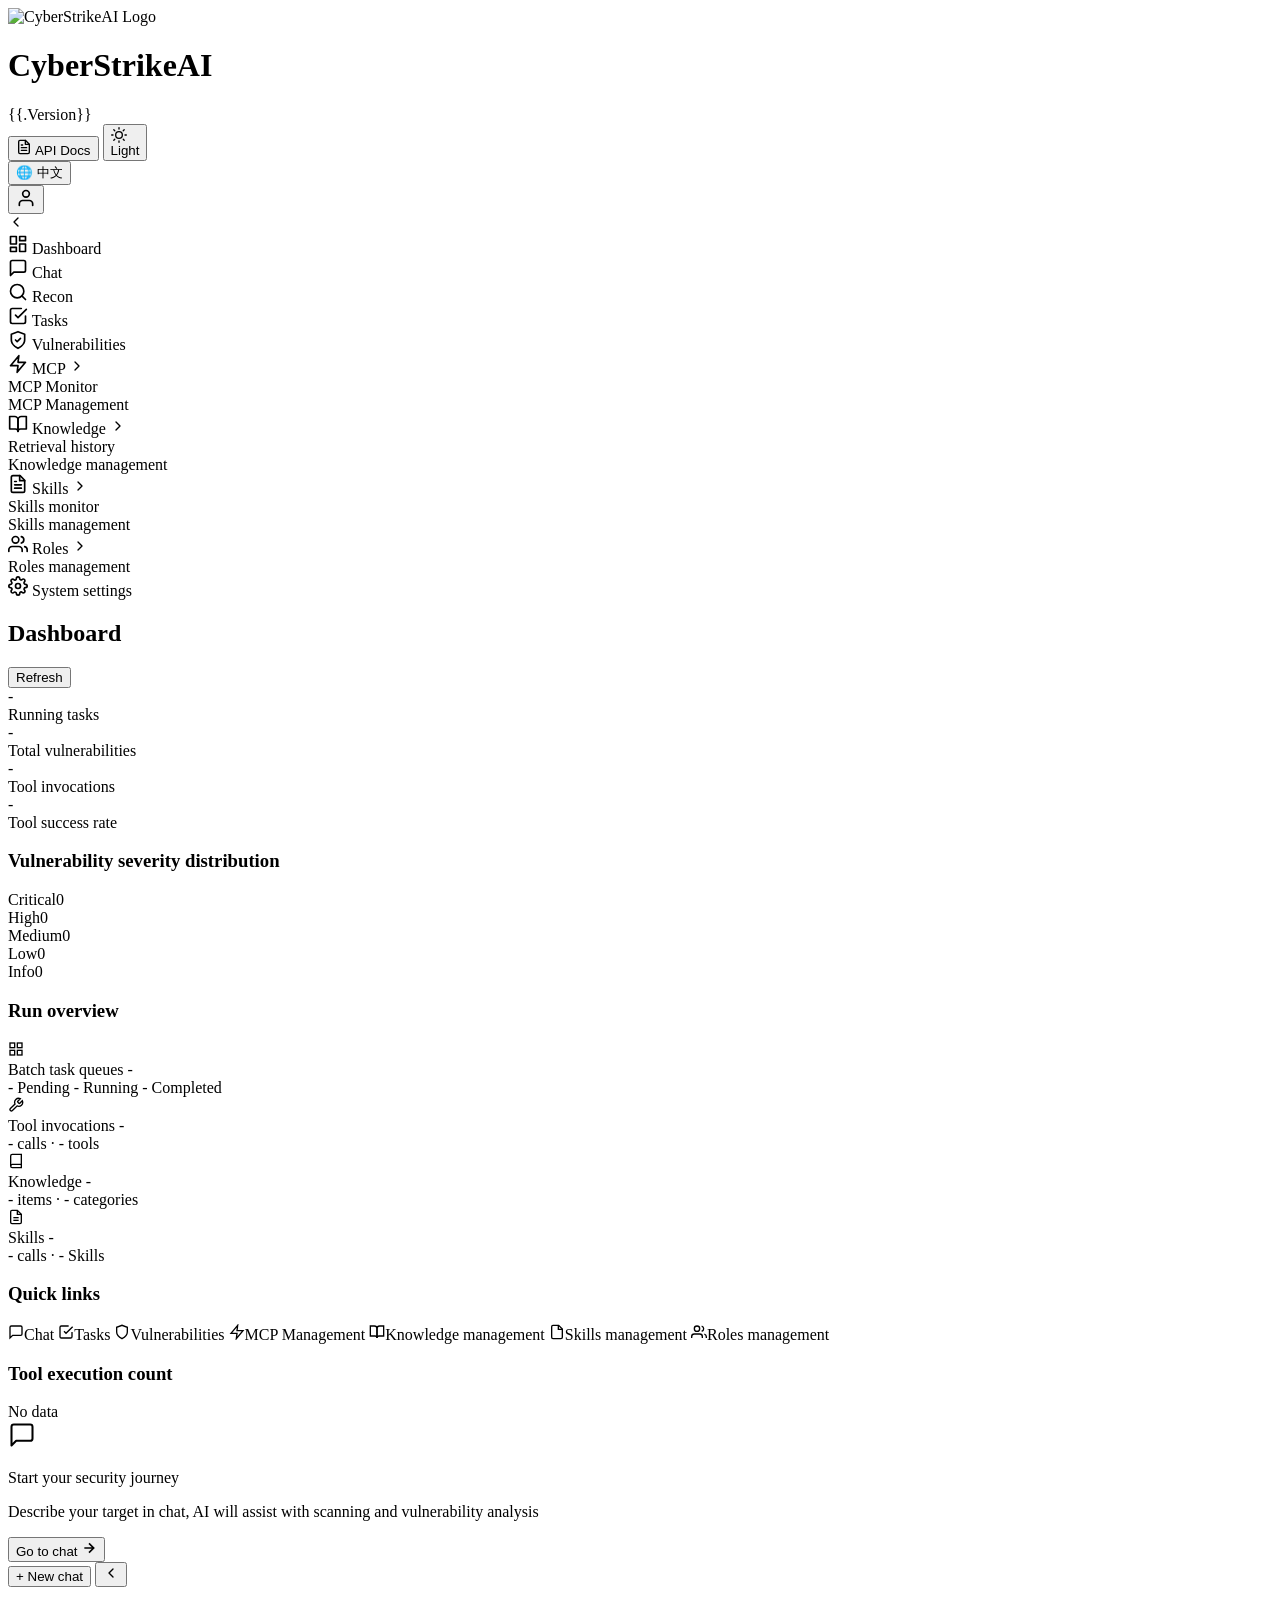
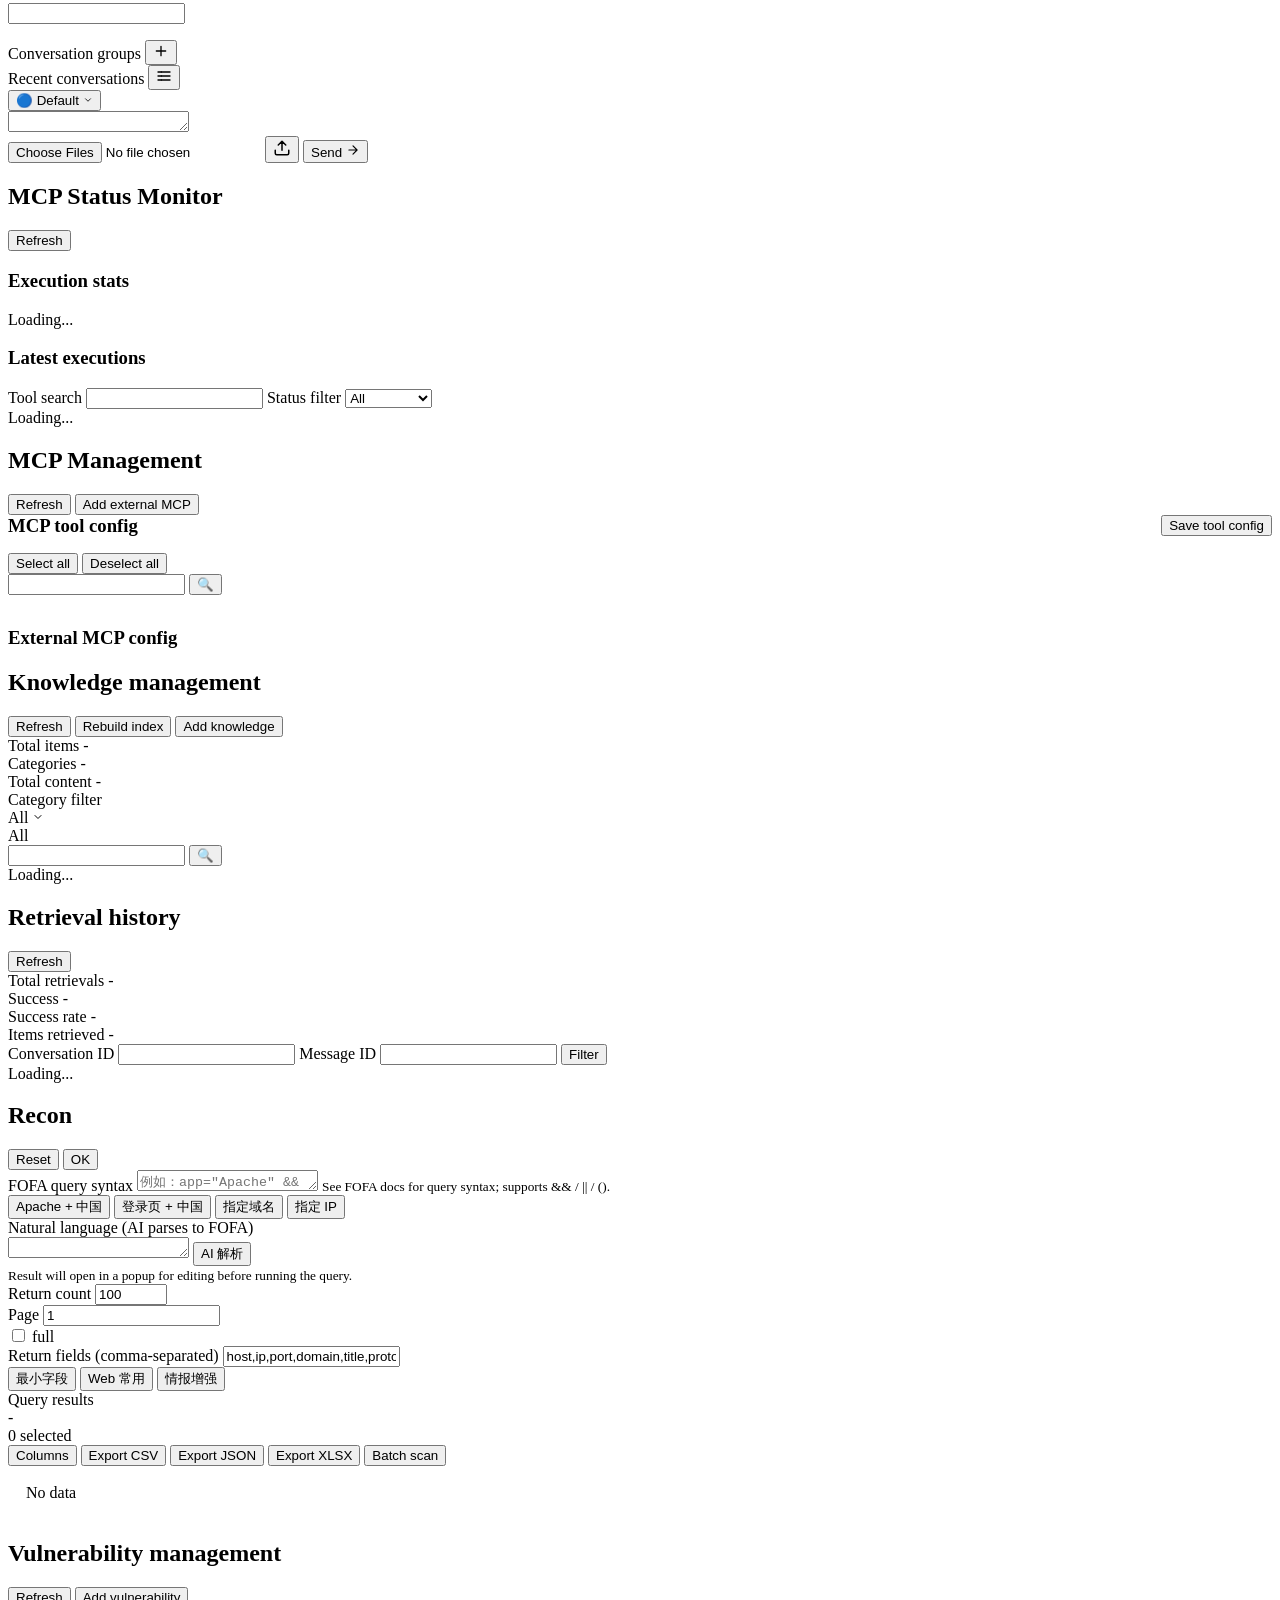
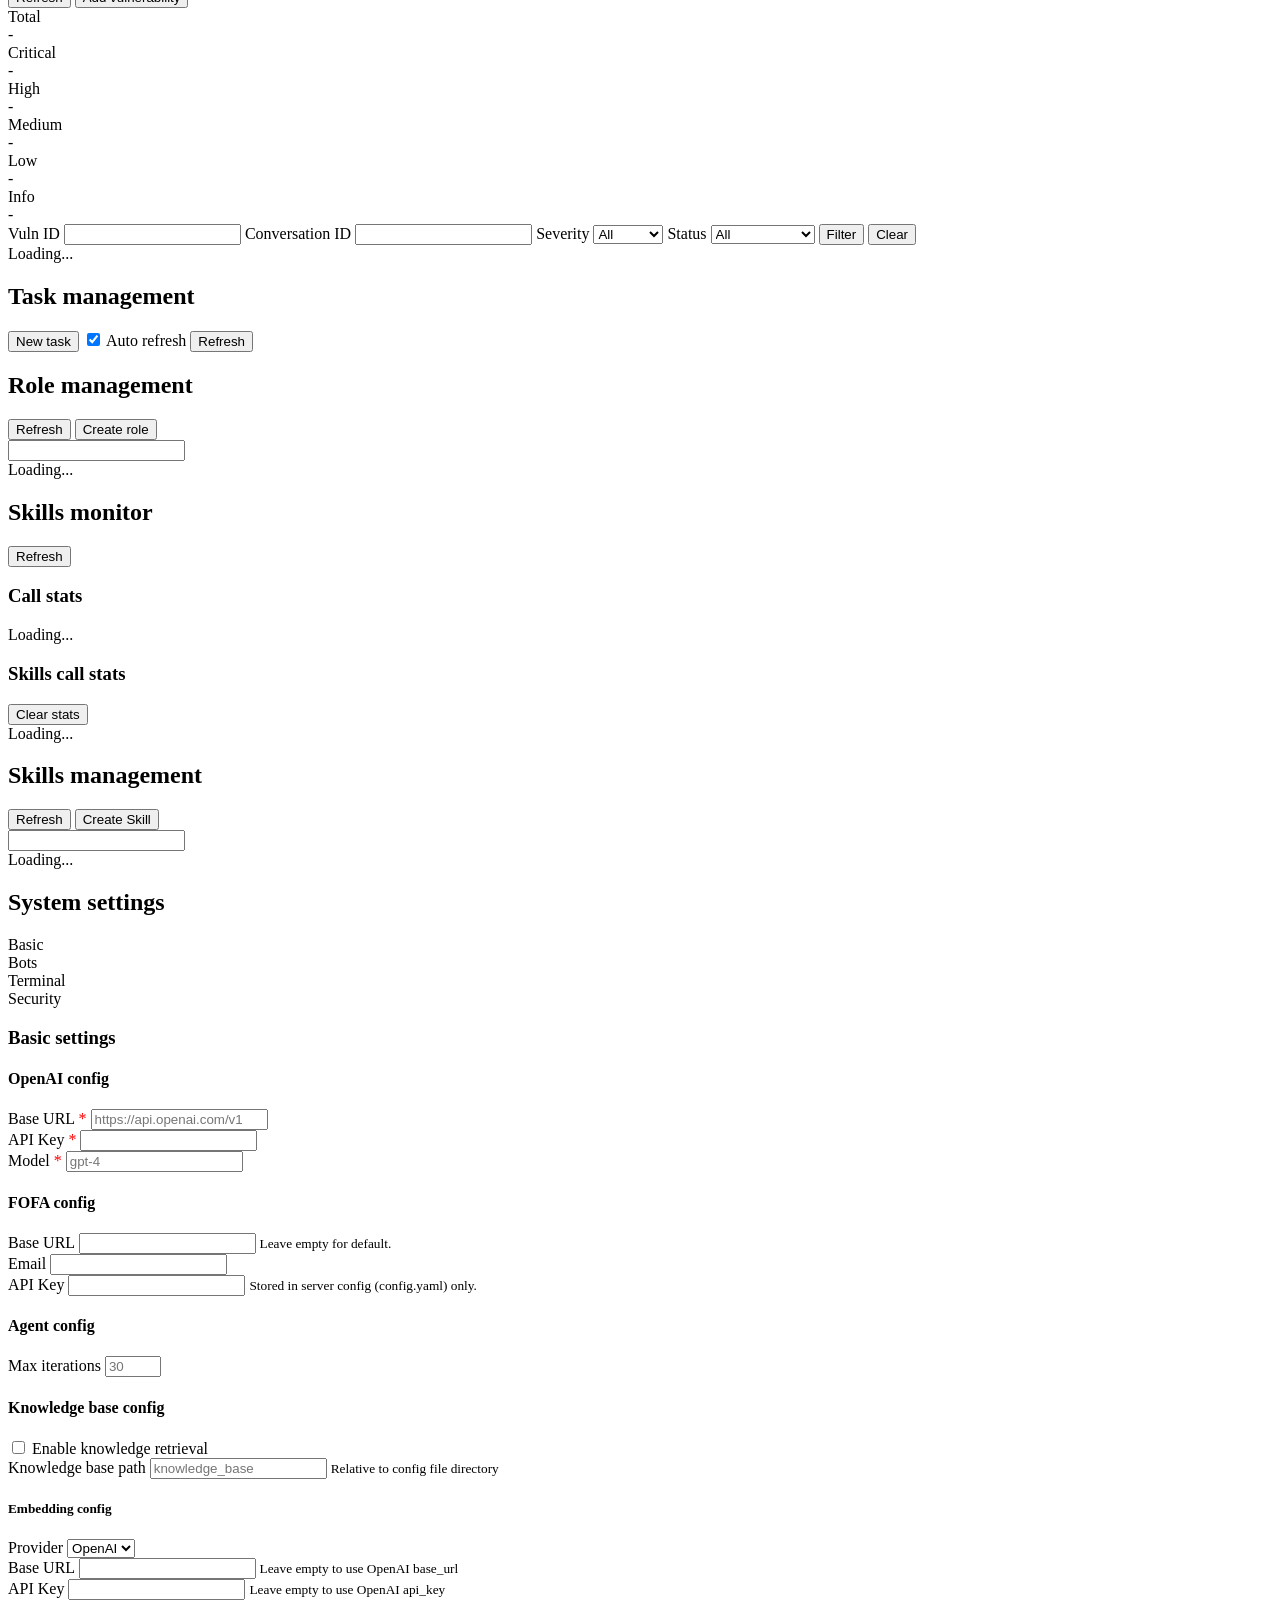
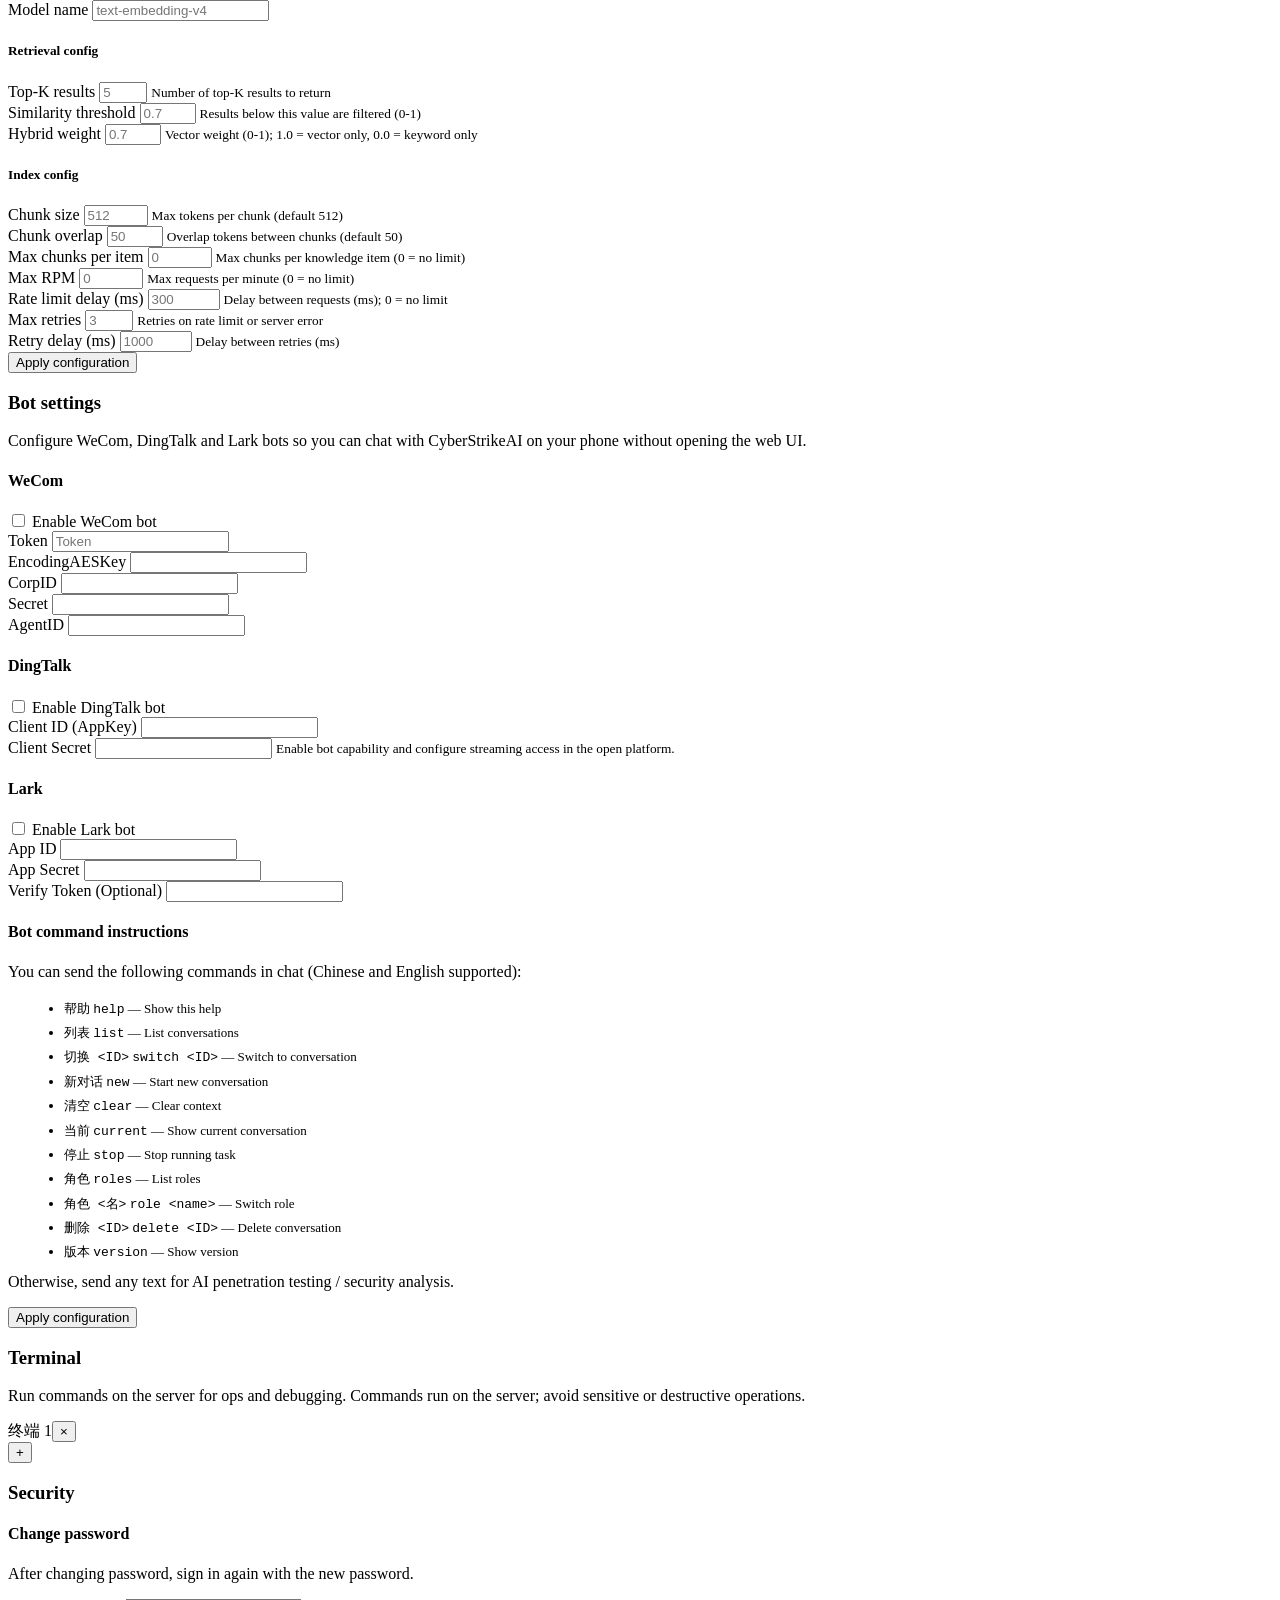
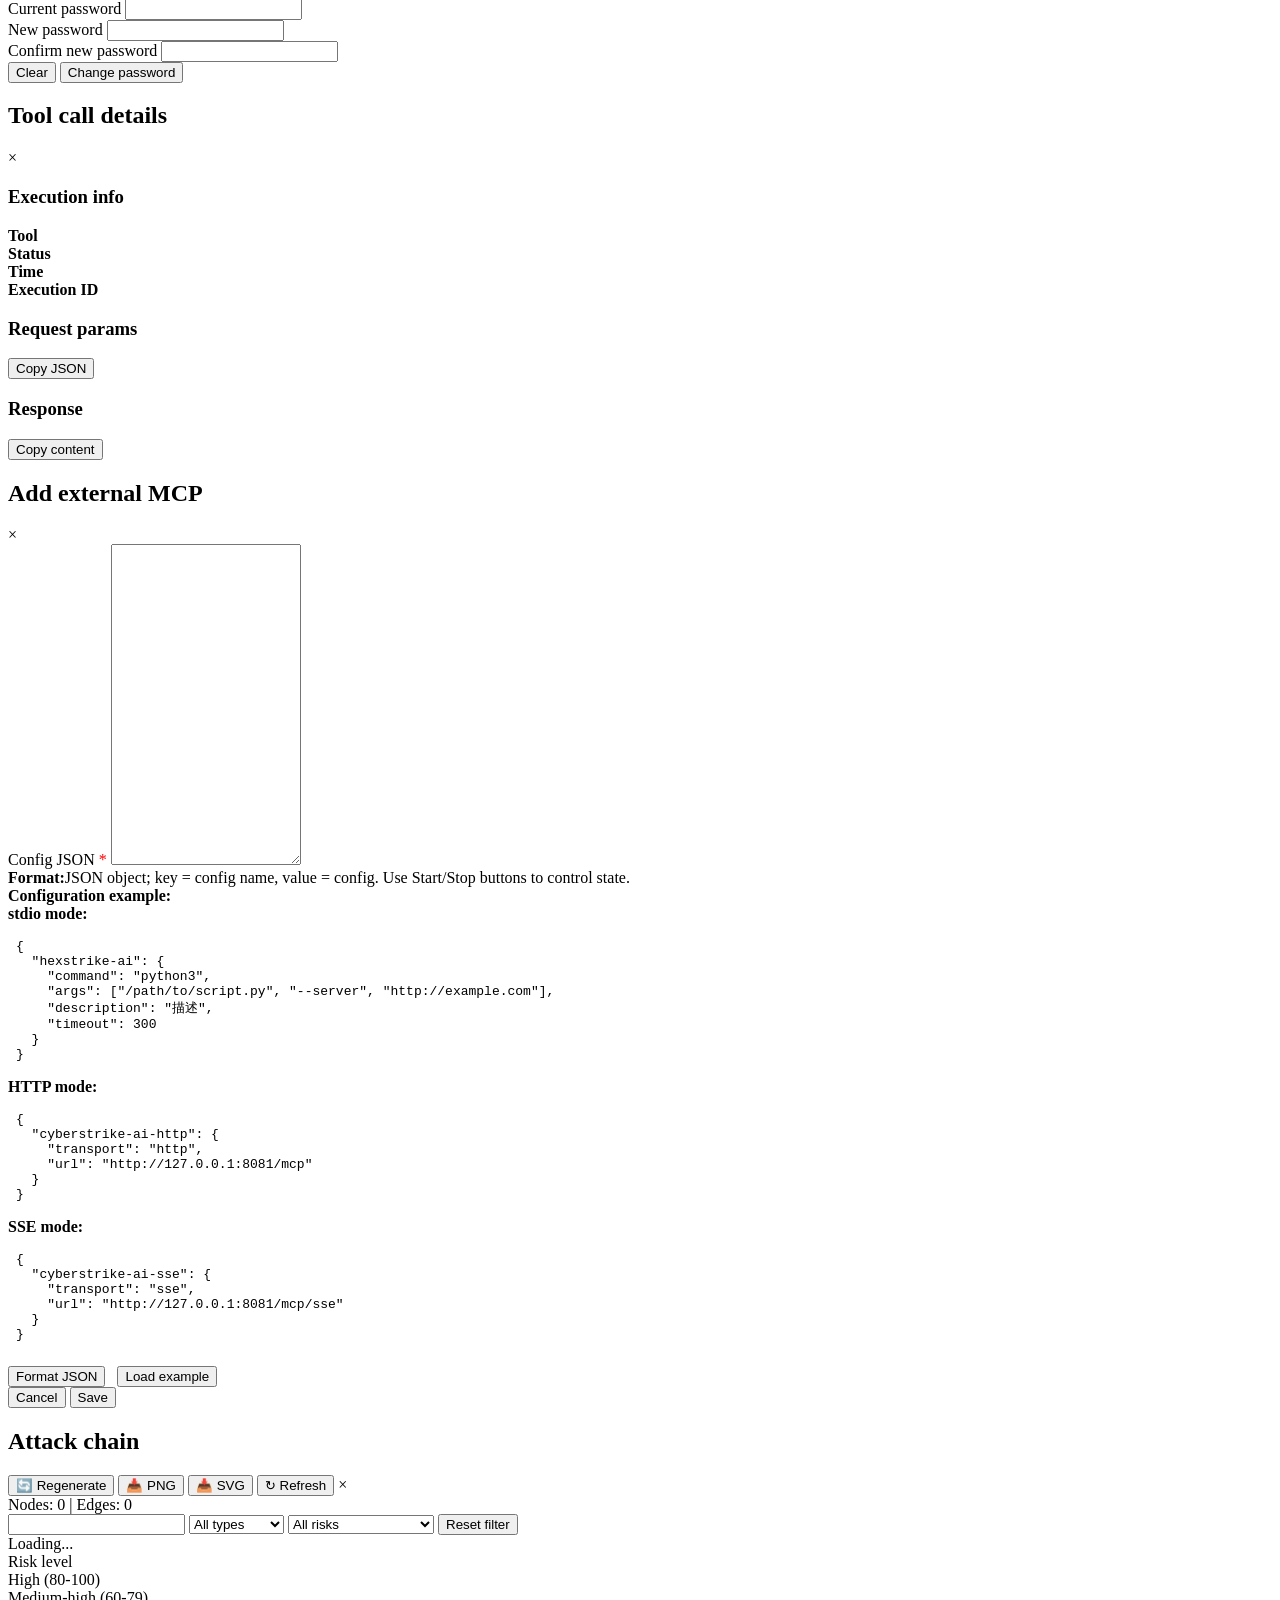
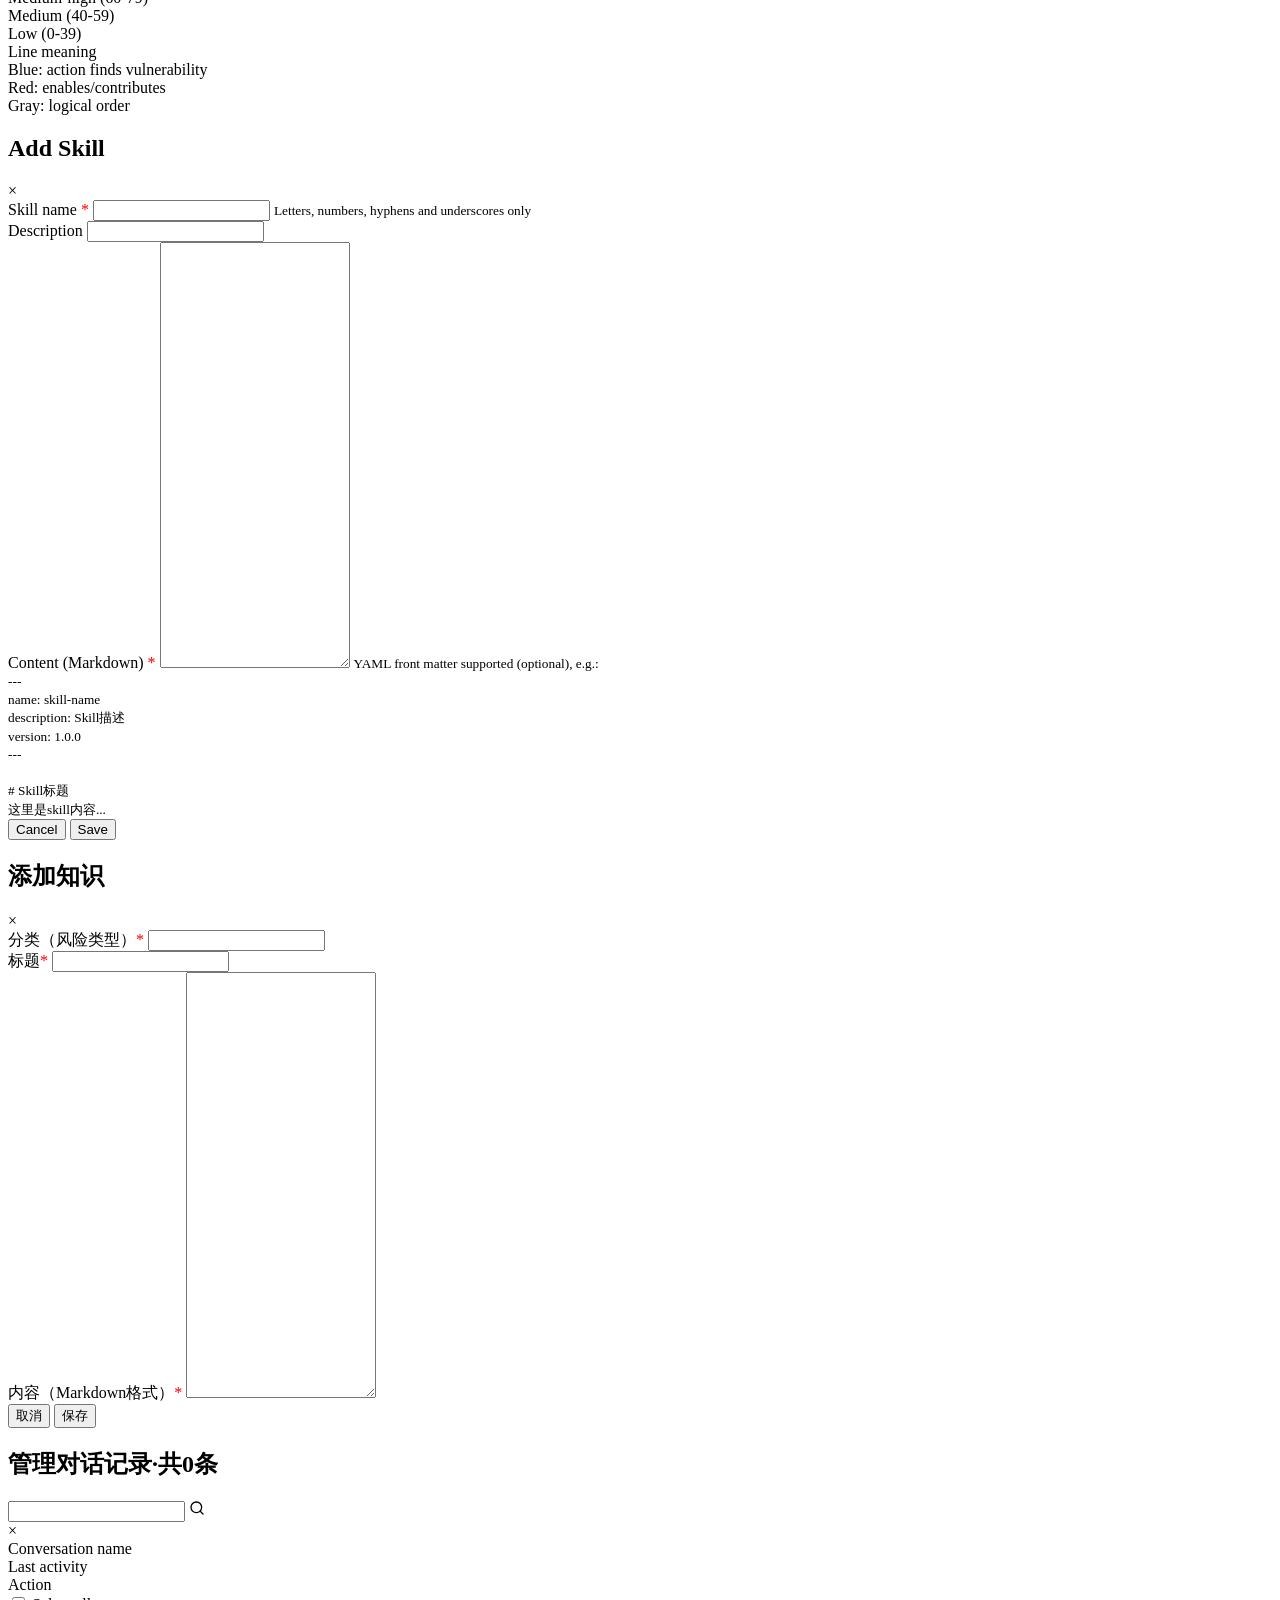
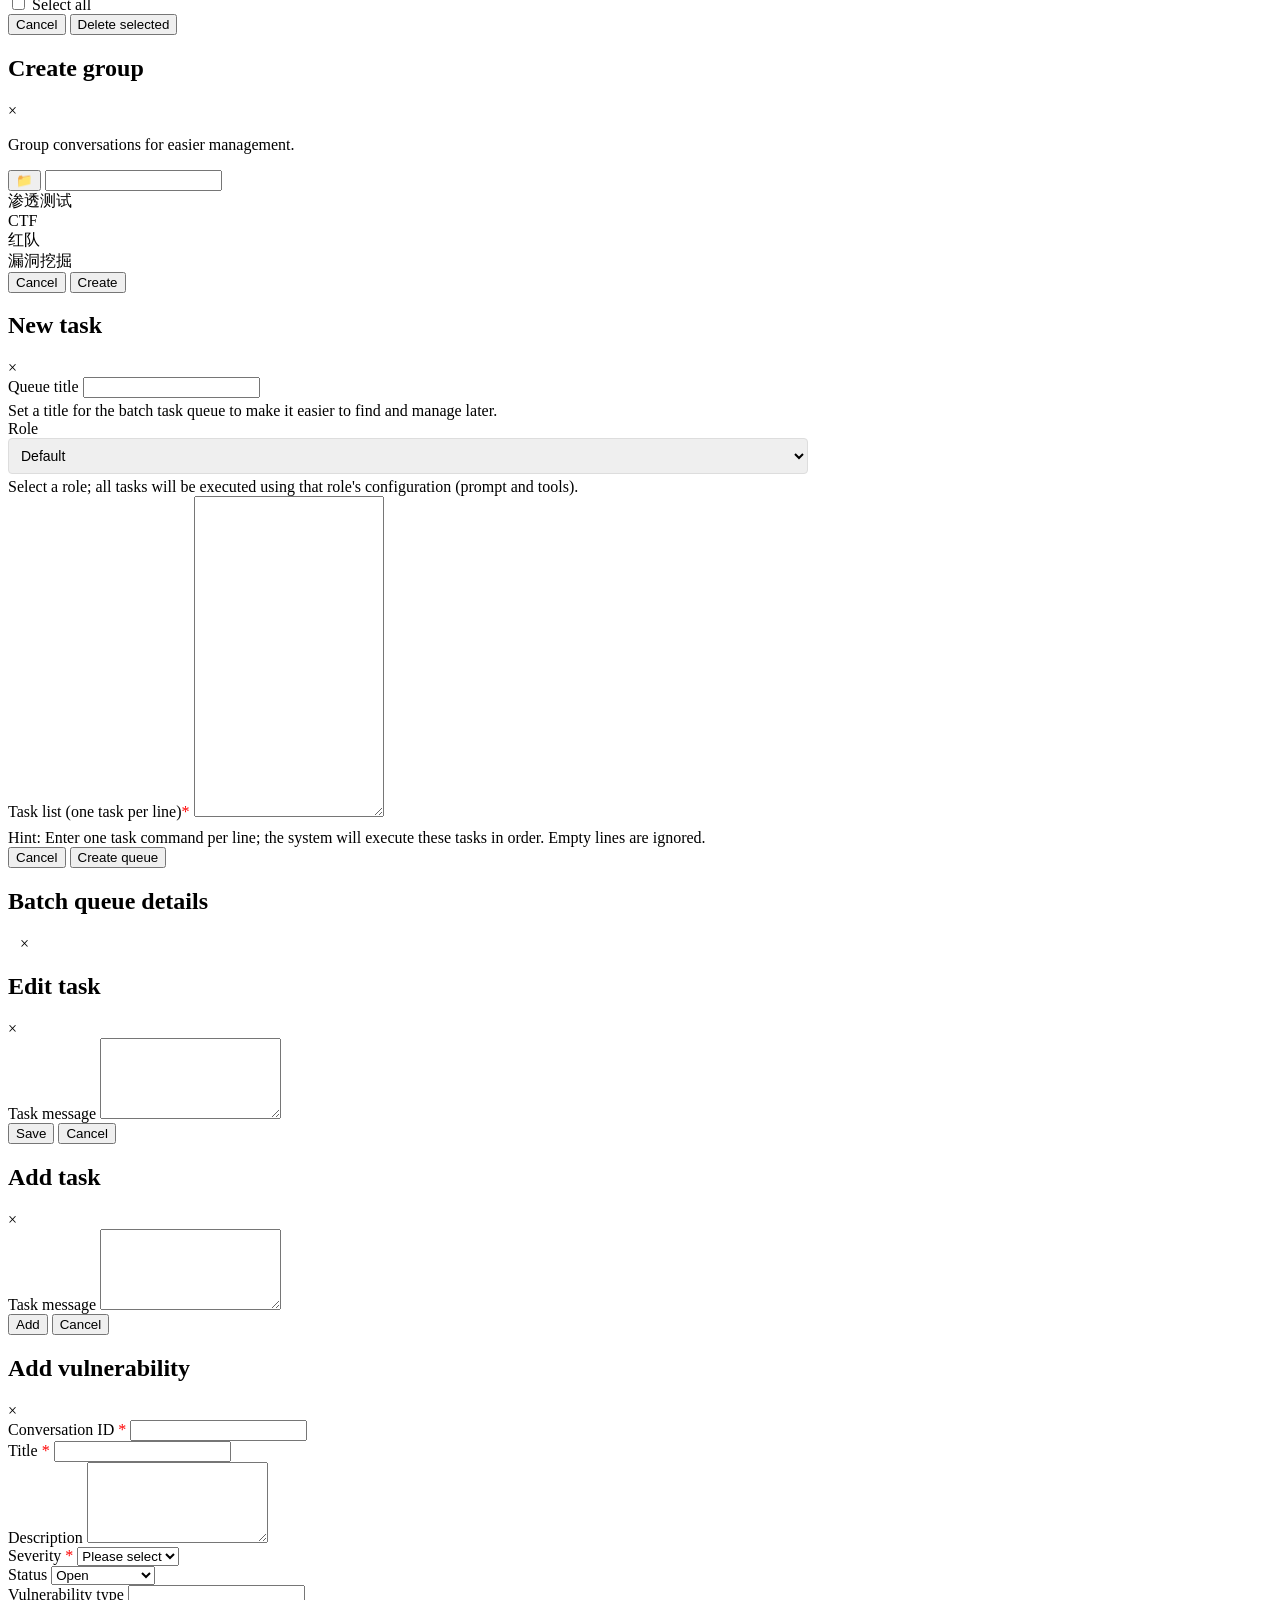
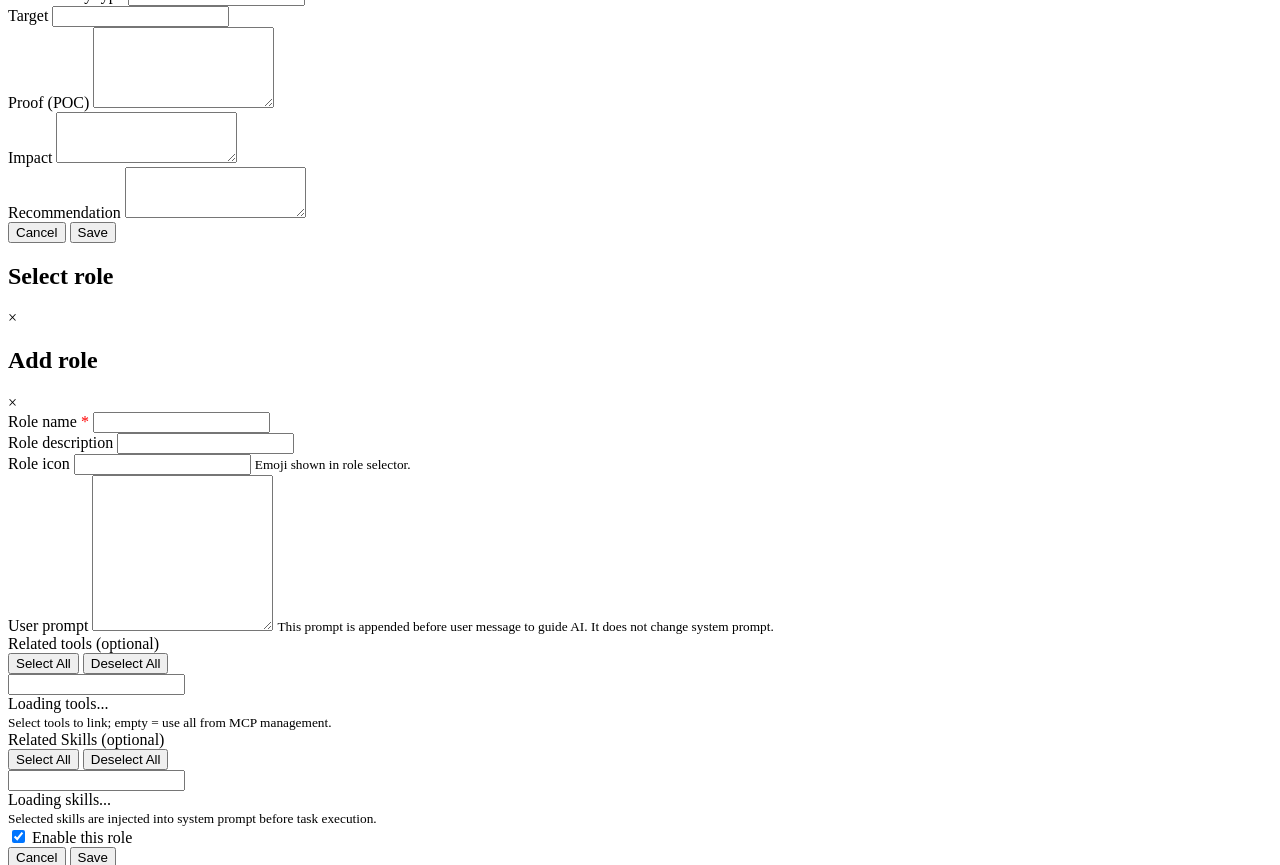
==== commit c1047ad5: "fix: translate index.html fallback texts to English, lang=en" ====
--- a/web/templates/index.html
+++ b/web/templates/index.html
@@ -1,5 +1,5 @@
 ﻿<!DOCTYPE html>
-<html lang="zh-CN">
+<html lang="en">
 <head>
     <meta charset="UTF-8">
     <meta name="viewport" content="width=device-width, initial-scale=1.0">
@@ -13,17 +13,17 @@
     <div id="login-overlay" class="login-overlay" style="display: none;">
         <div class="login-card">
             <div class="login-brand">
-                <h2 data-i18n="login.title">登录 CyberStrikeAI</h2>
-                <p class="login-subtitle" data-i18n="login.subtitle">请输入配置中的访问密码</p>
+                <h2 data-i18n="login.title">Sign in to CyberStrikeAI</h2>
+                <p class="login-subtitle" data-i18n="login.subtitle">Enter the access password from config</p>
             </div>
             <form id="login-form" class="login-form">
                 <div class="form-group">
-                    <label for="login-password" data-i18n="login.passwordLabel">密码</label>
-                    <input type="password" id="login-password" placeholder="输入登录密码" required autocomplete="current-password" data-i18n="login.passwordPlaceholder" data-i18n-attr="placeholder" />
+                    <label for="login-password" data-i18n="login.passwordLabel">Password</label>
+                    <input type="password" id="login-password" placeholder="" required autocomplete="current-password" data-i18n="login.passwordPlaceholder" data-i18n-attr="placeholder" />
                 </div>
                 <div id="login-error" class="login-error" role="alert" style="display: none;"></div>
                 <button type="submit" class="btn-primary login-submit">
-                    <span data-i18n="login.submit">登录</span>
+                    <span data-i18n="login.submit">Sign in</span>
                 </button>
             </form>
         </div>
@@ -45,7 +45,7 @@
                                 <polyline points="14 2 14 8 20 8" stroke="currentColor" stroke-width="2" stroke-linecap="round" stroke-linejoin="round"/>
                                 <path d="M16 13H8M16 17H8M10 9H8" stroke="currentColor" stroke-width="2" stroke-linecap="round" stroke-linejoin="round"/>
                             </svg>
-                            <span data-i18n="header.apiDocs">API 文档</span>
+                            <span data-i18n="header.apiDocs">API Docs</span>
                         </button>
                         <button class="theme-toggle-btn" id="theme-toggle-btn" onclick="toggleTheme()" title="Toggle dark/light theme">
                             <svg id="theme-icon-moon" width="16" height="16" viewBox="0 0 24 24" fill="none" xmlns="http://www.w3.org/2000/svg" style="display:none">
@@ -88,7 +88,7 @@
                                         <polyline points="16 17 21 12 16 7" stroke="currentColor" stroke-width="2" stroke-linecap="round" stroke-linejoin="round"/>
                                         <line x1="21" y1="12" x2="9" y2="12" stroke="currentColor" stroke-width="2" stroke-linecap="round" stroke-linejoin="round"/>
                                     </svg>
-                                    <span data-i18n="header.logout">退出登录</span>
+                                    <span data-i18n="header.logout">Sign out</span>
                                 </div>
                             </div>
                         </div>
@@ -114,7 +114,7 @@
                                 <rect x="14" y="12" width="7" height="9"></rect>
                                 <rect x="3" y="16" width="7" height="5"></rect>
                             </svg>
-                            <span data-i18n="nav.dashboard">仪表盘</span>
+                            <span data-i18n="nav.dashboard">Dashboard</span>
                         </div>
                     </div>
                     <div class="nav-item" data-page="chat">
@@ -122,7 +122,7 @@
                             <svg width="20" height="20" viewBox="0 0 24 24" fill="none" stroke="currentColor" stroke-width="2" stroke-linecap="round" stroke-linejoin="round">
                                 <path d="M21 15a2 2 0 0 1-2 2H7l-4 4V5a2 2 0 0 1 2-2h14a2 2 0 0 1 2 2z"></path>
                             </svg>
-                            <span data-i18n="nav.chat">对话</span>
+                            <span data-i18n="nav.chat">Chat</span>
                         </div>
                     </div>
                     <div class="nav-item" data-page="info-collect">
@@ -131,7 +131,7 @@
                                 <circle cx="11" cy="11" r="8"></circle>
                                 <line x1="21" y1="21" x2="16.65" y2="16.65"></line>
                             </svg>
-                            <span data-i18n="nav.infoCollect">信息收集</span>
+                            <span data-i18n="nav.infoCollect">Recon</span>
                         </div>
                     </div>
                     <div class="nav-item" data-page="tasks">
@@ -140,7 +140,7 @@
                                 <path d="M9 11l3 3L22 4"></path>
                                 <path d="M21 12v7a2 2 0 0 1-2 2H5a2 2 0 0 1-2-2V5a2 2 0 0 1 2-2h11"></path>
                             </svg>
-                            <span data-i18n="nav.tasks">任务管理</span>
+                            <span data-i18n="nav.tasks">Tasks</span>
                         </div>
                     </div>
                     <div class="nav-item" data-page="vulnerabilities">
@@ -149,7 +149,7 @@
                                 <path d="M12 22s8-4 8-10V5l-8-3-8 3v7c0 6 8 10 8 10z"></path>
                                 <path d="M9 12l2 2 4-4"></path>
                             </svg>
-                            <span data-i18n="nav.vulnerabilities">漏洞管理</span>
+                            <span data-i18n="nav.vulnerabilities">Vulnerabilities</span>
                         </div>
                     </div>
                     <div class="nav-item nav-item-has-submenu" data-page="mcp">
@@ -164,10 +164,10 @@
                         </div>
                         <div class="nav-submenu">
                             <div class="nav-submenu-item" data-page="mcp-monitor" onclick="switchPage('mcp-monitor')">
-                                <span data-i18n="nav.mcpMonitor">MCP状态监控</span>
+                                <span data-i18n="nav.mcpMonitor">MCP Monitor</span>
                             </div>
                             <div class="nav-submenu-item" data-page="mcp-management" onclick="switchPage('mcp-management')">
-                                <span data-i18n="nav.mcpManagement">MCP管理</span>
+                                <span data-i18n="nav.mcpManagement">MCP Management</span>
                             </div>
                         </div>
                     </div>
@@ -177,17 +177,17 @@
                                 <path d="M2 3h6a4 4 0 0 1 4 4v14a3 3 0 0 0-3-3H2z"></path>
                                 <path d="M22 3h-6a4 4 0 0 0-4 4v14a3 3 0 0 1 3-3h7z"></path>
                             </svg>
-                            <span data-i18n="nav.knowledge">知识</span>
+                            <span data-i18n="nav.knowledge">Knowledge</span>
                             <svg class="submenu-arrow" width="16" height="16" viewBox="0 0 24 24" fill="none" xmlns="http://www.w3.org/2000/svg">
                                 <path d="M9 18l6-6-6-6" stroke="currentColor" stroke-width="2" stroke-linecap="round" stroke-linejoin="round"/>
                             </svg>
                         </div>
                         <div class="nav-submenu">
                             <div class="nav-submenu-item" data-page="knowledge-retrieval-logs" onclick="switchPage('knowledge-retrieval-logs')">
-                                <span data-i18n="nav.knowledgeRetrievalLogs">检索历史</span>
+                                <span data-i18n="nav.knowledgeRetrievalLogs">Retrieval history</span>
                             </div>
                             <div class="nav-submenu-item" data-page="knowledge-management" onclick="switchPage('knowledge-management')">
-                                <span data-i18n="nav.knowledgeManagement">知识管理</span>
+                                <span data-i18n="nav.knowledgeManagement">Knowledge management</span>
                             </div>
                         </div>
                     </div>
@@ -207,10 +207,10 @@
                         </div>
                         <div class="nav-submenu">
                             <div class="nav-submenu-item" data-page="skills-monitor" onclick="switchPage('skills-monitor')">
-                                <span data-i18n="nav.skillsMonitor">Skills状态监控</span>
+                                <span data-i18n="nav.skillsMonitor">Skills monitor</span>
                             </div>
                             <div class="nav-submenu-item" data-page="skills-management" onclick="switchPage('skills-management')">
-                                <span data-i18n="nav.skillsManagement">Skills管理</span>
+                                <span data-i18n="nav.skillsManagement">Skills management</span>
                             </div>
                         </div>
                     </div>
@@ -222,14 +222,14 @@
                                 <path d="M23 21v-2a4 4 0 0 0-3-3.87"></path>
                                 <path d="M16 3.13a4 4 0 0 1 0 7.75"></path>
                             </svg>
-                            <span data-i18n="nav.roles">角色</span>
+                            <span data-i18n="nav.roles">Roles</span>
                             <svg class="submenu-arrow" width="16" height="16" viewBox="0 0 24 24" fill="none" xmlns="http://www.w3.org/2000/svg">
                                 <path d="M9 18l6-6-6-6" stroke="currentColor" stroke-width="2" stroke-linecap="round" stroke-linejoin="round"/>
                             </svg>
                         </div>
                         <div class="nav-submenu">
                             <div class="nav-submenu-item" data-page="roles-management" onclick="switchPage('roles-management')">
-                                <span data-i18n="nav.rolesManagement">角色管理</span>
+                                <span data-i18n="nav.rolesManagement">Roles management</span>
                             </div>
                         </div>
                     </div>
@@ -239,7 +239,7 @@
                                 <circle cx="12" cy="12" r="3"></circle>
                                 <path d="M19.4 15a1.65 1.65 0 0 0 .33 1.82l.06.06a2 2 0 0 1 0 2.83 2 2 0 0 1-2.83 0l-.06-.06a1.65 1.65 0 0 0-1.82-.33 1.65 1.65 0 0 0-1 1.51V21a2 2 0 0 1-2 2 2 2 0 0 1-2-2v-.09A1.65 1.65 0 0 0 9 19.4a1.65 1.65 0 0 0-1.82.33l-.06.06a2 2 0 0 1-2.83 0 2 2 0 0 1 0-2.83l.06-.06a1.65 1.65 0 0 0 .33-1.82 1.65 1.65 0 0 0-1.51-1H3a2 2 0 0 1-2-2 2 2 0 0 1 2-2h.09A1.65 1.65 0 0 0 4.6 9a1.65 1.65 0 0 0-.33-1.82l-.06-.06a2 2 0 0 1 0-2.83 2 2 0 0 1 2.83 0l.06.06a1.65 1.65 0 0 0 1.82.33H9a1.65 1.65 0 0 0 1-1.51V3a2 2 0 0 1 2-2 2 2 0 0 1 2 2v.09a1.65 1.65 0 0 0 1 1.51 1.65 1.65 0 0 0 1.82-.33l.06-.06a2 2 0 0 1 2.83 0 2 2 0 0 1 0 2.83l-.06.06a1.65 1.65 0 0 0-.33 1.82V9a1.65 1.65 0 0 0 1.51 1H21a2 2 0 0 1 2 2 2 2 0 0 1-2 2h-.09a1.65 1.65 0 0 0-1.51 1z"></path>
                             </svg>
-                            <span data-i18n="nav.settings">系统设置</span>
+                            <span data-i18n="nav.settings">System settings</span>
                         </div>
                     </div>
                 </nav>
@@ -251,24 +251,24 @@
                 <div id="page-dashboard" class="page active">
                     <div class="dashboard-page">
                         <div class="page-header">
-                            <h2 data-i18n="dashboard.title">仪表盘</h2>
+                            <h2 data-i18n="dashboard.title">Dashboard</h2>
                             <div class="page-header-actions">
-                                <button class="btn-secondary" onclick="refreshDashboard()" data-i18n="dashboard.refreshData" data-i18n-attr="title" title="刷新数据"><span data-i18n="common.refresh">刷新</span></button>
+                                <button class="btn-secondary" onclick="refreshDashboard()" data-i18n="dashboard.refreshData" data-i18n-attr="title" title="刷新数据"><span data-i18n="common.refresh">Refresh</span></button>
                             </div>
                         </div>
                         <div class="dashboard-content">
                             <!-- 第一行：核心 KPI（仪表盘最佳实践：关键指标置顶） -->
                             <div class="dashboard-kpi-row" id="dashboard-cards">
-                                <div class="dashboard-kpi-card" role="button" tabindex="0" onclick="switchPage('tasks')" onkeydown="if(event.key==='Enter'||event.key===' ') { event.preventDefault(); switchPage('tasks'); }" data-i18n="dashboard.clickToViewTasks" data-i18n-attr="title" title="点击查看任务管理"> <div class="dashboard-kpi-value" id="dashboard-running-tasks">-</div><div class="dashboard-kpi-label" data-i18n="dashboard.runningTasks">运行中任务</div></div>
-                                <div class="dashboard-kpi-card" role="button" tabindex="0" onclick="switchPage('vulnerabilities')" onkeydown="if(event.key==='Enter'||event.key===' ') { event.preventDefault(); switchPage('vulnerabilities'); }" data-i18n="dashboard.clickToViewVuln" data-i18n-attr="title" title="点击查看漏洞管理"><div class="dashboard-kpi-value" id="dashboard-vuln-total">-</div><div class="dashboard-kpi-label" data-i18n="dashboard.vulnTotal">漏洞总数</div></div>
-                                <div class="dashboard-kpi-card" role="button" tabindex="0" onclick="switchPage('mcp-monitor')" onkeydown="if(event.key==='Enter'||event.key===' ') { event.preventDefault(); switchPage('mcp-monitor'); }" data-i18n="dashboard.clickToViewMCP" data-i18n-attr="title" title="点击查看 MCP 监控"><div class="dashboard-kpi-value" id="dashboard-kpi-tools-calls">-</div><div class="dashboard-kpi-label" data-i18n="dashboard.toolCalls">工具调用次数</div></div>
-                                <div class="dashboard-kpi-card" role="button" tabindex="0" onclick="switchPage('mcp-monitor')" onkeydown="if(event.key==='Enter'||event.key===' ') { event.preventDefault(); switchPage('mcp-monitor'); }" data-i18n="dashboard.clickToViewMCP" data-i18n-attr="title" title="点击查看 MCP 监控"><div class="dashboard-kpi-value" id="dashboard-kpi-success-rate">-</div><div class="dashboard-kpi-label" data-i18n="dashboard.successRate">工具执行成功率</div></div>
+                                <div class="dashboard-kpi-card" role="button" tabindex="0" onclick="switchPage('tasks')" onkeydown="if(event.key==='Enter'||event.key===' ') { event.preventDefault(); switchPage('tasks'); }" data-i18n="dashboard.clickToViewTasks" data-i18n-attr="title" title="点击查看任务管理"> <div class="dashboard-kpi-value" id="dashboard-running-tasks">-</div><div class="dashboard-kpi-label" data-i18n="dashboard.runningTasks">Running tasks</div></div>
+                                <div class="dashboard-kpi-card" role="button" tabindex="0" onclick="switchPage('vulnerabilities')" onkeydown="if(event.key==='Enter'||event.key===' ') { event.preventDefault(); switchPage('vulnerabilities'); }" data-i18n="dashboard.clickToViewVuln" data-i18n-attr="title" title="点击查看漏洞管理"><div class="dashboard-kpi-value" id="dashboard-vuln-total">-</div><div class="dashboard-kpi-label" data-i18n="dashboard.vulnTotal">Total vulnerabilities</div></div>
+                                <div class="dashboard-kpi-card" role="button" tabindex="0" onclick="switchPage('mcp-monitor')" onkeydown="if(event.key==='Enter'||event.key===' ') { event.preventDefault(); switchPage('mcp-monitor'); }" data-i18n="dashboard.clickToViewMCP" data-i18n-attr="title" title="点击查看 MCP 监控"><div class="dashboard-kpi-value" id="dashboard-kpi-tools-calls">-</div><div class="dashboard-kpi-label" data-i18n="dashboard.toolCalls">Tool invocations</div></div>
+                                <div class="dashboard-kpi-card" role="button" tabindex="0" onclick="switchPage('mcp-monitor')" onkeydown="if(event.key==='Enter'||event.key===' ') { event.preventDefault(); switchPage('mcp-monitor'); }" data-i18n="dashboard.clickToViewMCP" data-i18n-attr="title" title="点击查看 MCP 监控"><div class="dashboard-kpi-value" id="dashboard-kpi-success-rate">-</div><div class="dashboard-kpi-label" data-i18n="dashboard.successRate">Tool success rate</div></div>
                             </div>
                             <!-- 两列主内容区 -->
                             <div class="dashboard-grid">
                                 <div class="dashboard-main">
                                     <section class="dashboard-section dashboard-section-chart">
-                                        <h3 class="dashboard-section-title" data-i18n="dashboard.severityDistribution">漏洞严重程度分布</h3>
+                                        <h3 class="dashboard-section-title" data-i18n="dashboard.severityDistribution">Vulnerability severity distribution</h3>
                                         <div class="dashboard-chart-wrap">
                                             <div class="dashboard-stacked-bar" id="dashboard-stacked-bar">
                                                 <span class="dashboard-bar-seg seg-critical" id="dashboard-bar-critical" style="width: 0%"></span>
@@ -278,39 +278,39 @@
                                                 <span class="dashboard-bar-seg seg-info" id="dashboard-bar-info" style="width: 0%"></span>
                                             </div>
                                             <div class="dashboard-legend" id="dashboard-vuln-bars">
-                                                <div class="dashboard-legend-item"><span class="dashboard-legend-dot critical"></span><span class="dashboard-legend-label" data-i18n="dashboard.severityCritical">严重</span><span class="dashboard-legend-value" id="dashboard-severity-critical">0</span></div>
-                                                <div class="dashboard-legend-item"><span class="dashboard-legend-dot high"></span><span class="dashboard-legend-label" data-i18n="dashboard.severityHigh">高危</span><span class="dashboard-legend-value" id="dashboard-severity-high">0</span></div>
-                                                <div class="dashboard-legend-item"><span class="dashboard-legend-dot medium"></span><span class="dashboard-legend-label" data-i18n="dashboard.severityMedium">中危</span><span class="dashboard-legend-value" id="dashboard-severity-medium">0</span></div>
-                                                <div class="dashboard-legend-item"><span class="dashboard-legend-dot low"></span><span class="dashboard-legend-label" data-i18n="dashboard.severityLow">低危</span><span class="dashboard-legend-value" id="dashboard-severity-low">0</span></div>
-                                                <div class="dashboard-legend-item"><span class="dashboard-legend-dot info"></span><span class="dashboard-legend-label" data-i18n="dashboard.severityInfo">信息</span><span class="dashboard-legend-value" id="dashboard-severity-info">0</span></div>
+                                                <div class="dashboard-legend-item"><span class="dashboard-legend-dot critical"></span><span class="dashboard-legend-label" data-i18n="dashboard.severityCritical">Critical</span><span class="dashboard-legend-value" id="dashboard-severity-critical">0</span></div>
+                                                <div class="dashboard-legend-item"><span class="dashboard-legend-dot high"></span><span class="dashboard-legend-label" data-i18n="dashboard.severityHigh">High</span><span class="dashboard-legend-value" id="dashboard-severity-high">0</span></div>
+                                                <div class="dashboard-legend-item"><span class="dashboard-legend-dot medium"></span><span class="dashboard-legend-label" data-i18n="dashboard.severityMedium">Medium</span><span class="dashboard-legend-value" id="dashboard-severity-medium">0</span></div>
+                                                <div class="dashboard-legend-item"><span class="dashboard-legend-dot low"></span><span class="dashboard-legend-label" data-i18n="dashboard.severityLow">Low</span><span class="dashboard-legend-value" id="dashboard-severity-low">0</span></div>
+                                                <div class="dashboard-legend-item"><span class="dashboard-legend-dot info"></span><span class="dashboard-legend-label" data-i18n="dashboard.severityInfo">Info</span><span class="dashboard-legend-value" id="dashboard-severity-info">0</span></div>
                                             </div>
                                         </div>
                                     </section>
                                     <section class="dashboard-section dashboard-section-overview">
-                                        <h3 class="dashboard-section-title" data-i18n="dashboard.runOverview">运行概览</h3>
+                                        <h3 class="dashboard-section-title" data-i18n="dashboard.runOverview">Run overview</h3>
                                         <div class="dashboard-overview-list">
                                             <div class="dashboard-overview-item dashboard-overview-item-batch" role="button" tabindex="0" onclick="switchPage('tasks')" onkeydown="if(event.key==='Enter'||event.key===' ') { event.preventDefault(); switchPage('tasks'); }">
                                                 <span class="dashboard-overview-icon dashboard-overview-icon-batch" aria-hidden="true"><svg width="16" height="16" viewBox="0 0 24 24" fill="none" stroke="currentColor" stroke-width="2"><rect x="3" y="3" width="7" height="7"/><rect x="14" y="3" width="7" height="7"/><rect x="14" y="14" width="7" height="7"/><rect x="3" y="14" width="7" height="7"/></svg></span>
                                                 <div class="dashboard-overview-content">
                                                     <div class="dashboard-overview-header">
-                                                        <span class="dashboard-overview-label" data-i18n="dashboard.batchQueues">批量任务队列</span>
+                                                        <span class="dashboard-overview-label" data-i18n="dashboard.batchQueues">Batch task queues</span>
                                                         <span class="dashboard-overview-total" id="dashboard-batch-total">-</span>
                                                     </div>
                                                     <div class="dashboard-overview-stats">
                                                         <span class="dashboard-overview-stat dashboard-overview-stat-pending">
                                                             <span class="dashboard-overview-stat-badge badge-pending"></span>
                                                             <span class="dashboard-overview-stat-value" id="dashboard-batch-pending">-</span>
-                                                            <span class="dashboard-overview-stat-label" data-i18n="dashboard.pending">待执行</span>
+                                                            <span class="dashboard-overview-stat-label" data-i18n="dashboard.pending">Pending</span>
                                                         </span>
                                                         <span class="dashboard-overview-stat dashboard-overview-stat-running">
                                                             <span class="dashboard-overview-stat-badge badge-running"></span>
                                                             <span class="dashboard-overview-stat-value" id="dashboard-batch-running">-</span>
-                                                            <span class="dashboard-overview-stat-label" data-i18n="dashboard.executing">执行中</span>
+                                                            <span class="dashboard-overview-stat-label" data-i18n="dashboard.executing">Running</span>
                                                         </span>
                                                         <span class="dashboard-overview-stat dashboard-overview-stat-done">
                                                             <span class="dashboard-overview-stat-badge badge-done"></span>
                                                             <span class="dashboard-overview-stat-value" id="dashboard-batch-done">-</span>
-                                                            <span class="dashboard-overview-stat-label" data-i18n="dashboard.completed">已完成</span>
+                                                            <span class="dashboard-overview-stat-label" data-i18n="dashboard.completed">Completed</span>
                                                         </span>
                                                     </div>
                                                     <div class="dashboard-overview-progress">
@@ -326,15 +326,15 @@
                                                 <span class="dashboard-overview-icon dashboard-overview-icon-tools" aria-hidden="true"><svg width="16" height="16" viewBox="0 0 24 24" fill="none" stroke="currentColor" stroke-width="2"><path d="M14.7 6.3a1 1 0 0 0 0 1.4l1.6 1.6a1 1 0 0 0 1.4 0l3.77-3.77a6 6 0 0 1-7.94 7.94l-6.91 6.91a2.12 2.12 0 0 1-3-3l6.91-6.91a6 6 0 0 1 7.94-7.94l-3.76 3.76z"/></svg></span>
                                                 <div class="dashboard-overview-content">
                                                     <div class="dashboard-overview-header">
-                                                        <span class="dashboard-overview-label" data-i18n="dashboard.toolInvocations">工具调用</span>
+                                                        <span class="dashboard-overview-label" data-i18n="dashboard.toolInvocations">Tool invocations</span>
                                                         <span class="dashboard-overview-success-rate" id="dashboard-tools-success-rate">-</span>
                                                     </div>
                                                     <div class="dashboard-overview-value-group">
                                                         <span class="dashboard-overview-value-large" id="dashboard-tools-calls">-</span>
-                                                        <span class="dashboard-overview-value-unit" data-i18n="dashboard.callsUnit">次调用</span>
+                                                        <span class="dashboard-overview-value-unit" data-i18n="dashboard.callsUnit">calls</span>
                                                         <span class="dashboard-overview-value-separator">·</span>
                                                         <span class="dashboard-overview-value-normal" id="dashboard-tools-count">-</span>
-                                                        <span class="dashboard-overview-value-unit" data-i18n="dashboard.toolsUnit">个工具</span>
+                                                        <span class="dashboard-overview-value-unit" data-i18n="dashboard.toolsUnit">tools</span>
                                                     </div>
                                                 </div>
                                             </div>
@@ -342,15 +342,15 @@
                                                 <span class="dashboard-overview-icon dashboard-overview-icon-knowledge" aria-hidden="true"><svg width="16" height="16" viewBox="0 0 24 24" fill="none" stroke="currentColor" stroke-width="2"><path d="M4 19.5A2.5 2.5 0 0 1 6.5 17H20"></path><path d="M6.5 2H20v20H6.5A2.5 2.5 0 0 1 4 19.5v-15A2.5 2.5 0 0 1 6.5 2z"></path></svg></span>
                                                 <div class="dashboard-overview-content">
                                                     <div class="dashboard-overview-header">
-                                                        <span class="dashboard-overview-label" data-i18n="dashboard.knowledgeLabel">知识</span>
+                                                        <span class="dashboard-overview-label" data-i18n="dashboard.knowledgeLabel">Knowledge</span>
                                                         <span class="dashboard-overview-status" id="dashboard-knowledge-status">-</span>
                                                     </div>
                                                     <div class="dashboard-overview-value-group">
                                                         <span class="dashboard-overview-value-large" id="dashboard-knowledge-items">-</span>
-                                                        <span class="dashboard-overview-value-unit" data-i18n="dashboard.knowledgeItems">项知识</span>
+                                                        <span class="dashboard-overview-value-unit" data-i18n="dashboard.knowledgeItems">items</span>
                                                         <span class="dashboard-overview-value-separator">·</span>
                                                         <span class="dashboard-overview-value-normal" id="dashboard-knowledge-categories">-</span>
-                                                        <span class="dashboard-overview-value-unit" data-i18n="dashboard.categoriesUnit">个分类</span>
+                                                        <span class="dashboard-overview-value-unit" data-i18n="dashboard.categoriesUnit">categories</span>
                                                     </div>
                                                 </div>
                                             </div>
@@ -363,33 +363,33 @@
                                                     </div>
                                                     <div class="dashboard-overview-value-group">
                                                         <span class="dashboard-overview-value-large" id="dashboard-skills-calls">-</span>
-                                                        <span class="dashboard-overview-value-unit" data-i18n="dashboard.callsUnit">次调用</span>
+                                                        <span class="dashboard-overview-value-unit" data-i18n="dashboard.callsUnit">calls</span>
                                                         <span class="dashboard-overview-value-separator">·</span>
                                                         <span class="dashboard-overview-value-normal" id="dashboard-skills-count">-</span>
-                                                        <span class="dashboard-overview-value-unit" data-i18n="dashboard.skillUnit">个 Skill</span>
+                                                        <span class="dashboard-overview-value-unit" data-i18n="dashboard.skillUnit">Skills</span>
                                                     </div>
                                                 </div>
                                             </div>
                                         </div>
                                     </section>
                                     <section class="dashboard-section dashboard-section-quick dashboard-quick-inline">
-                                        <h3 class="dashboard-section-title" data-i18n="dashboard.quickLinks">快捷入口</h3>
+                                        <h3 class="dashboard-section-title" data-i18n="dashboard.quickLinks">Quick links</h3>
                                         <div class="dashboard-quick-links dashboard-quick-links-row">
-                                            <a class="dashboard-quick-link" onclick="switchPage('chat')"><span class="dashboard-quick-icon"><svg width="16" height="16" viewBox="0 0 24 24" fill="none" stroke="currentColor" stroke-width="2"><path d="M21 15a2 2 0 0 1-2 2H7l-4 4V5a2 2 0 0 1 2-2h14a2 2 0 0 1 2 2z"></path></svg></span><span data-i18n="nav.chat">对话</span></a>
-                                            <a class="dashboard-quick-link" onclick="switchPage('tasks')"><span class="dashboard-quick-icon"><svg width="16" height="16" viewBox="0 0 24 24" fill="none" stroke="currentColor" stroke-width="2"><path d="M9 11l3 3L22 4"></path><path d="M21 12v7a2 2 0 0 1-2 2H5a2 2 0 0 1-2-2V5a2 2 0 0 1 2-2h11"></path></svg></span><span data-i18n="nav.tasks">任务管理</span></a>
-                                            <a class="dashboard-quick-link" onclick="switchPage('vulnerabilities')"><span class="dashboard-quick-icon"><svg width="16" height="16" viewBox="0 0 24 24" fill="none" stroke="currentColor" stroke-width="2"><path d="M12 22s8-4 8-10V5l-8-3-8 3v7c0 6 8 10 8 10z"></path></svg></span><span data-i18n="nav.vulnerabilities">漏洞管理</span></a>
-                                            <a class="dashboard-quick-link" onclick="switchPage('mcp-management')"><span class="dashboard-quick-icon"><svg width="16" height="16" viewBox="0 0 24 24" fill="none" stroke="currentColor" stroke-width="2"><path d="M13 2L3 14h9l-1 8 10-12h-9l1-8z"></path></svg></span><span data-i18n="nav.mcpManagement">MCP 管理</span></a>
-                                            <a class="dashboard-quick-link" onclick="switchPage('knowledge-management')"><span class="dashboard-quick-icon"><svg width="16" height="16" viewBox="0 0 24 24" fill="none" stroke="currentColor" stroke-width="2"><path d="M2 3h6a4 4 0 0 1 4 4v14a3 3 0 0 0-3-3H2z"></path><path d="M22 3h-6a4 4 0 0 0-4 4v14a3 3 0 0 1 3-3h7z"></path></svg></span><span data-i18n="nav.knowledgeManagement">知识管理</span></a>
-                                            <a class="dashboard-quick-link" onclick="switchPage('skills-management')"><span class="dashboard-quick-icon"><svg width="16" height="16" viewBox="0 0 24 24" fill="none" stroke="currentColor" stroke-width="2"><path d="M14.5 2H6a2 2 0 0 0-2 2v16a2 2 0 0 0 2 2h12a2 2 0 0 0 2-2V7.5L14.5 2z"></path><polyline points="14 2 14 8 20 8"></polyline></svg></span><span data-i18n="nav.skillsManagement">Skills 管理</span></a>
-                                            <a class="dashboard-quick-link" onclick="switchPage('roles-management')"><span class="dashboard-quick-icon"><svg width="16" height="16" viewBox="0 0 24 24" fill="none" stroke="currentColor" stroke-width="2"><path d="M17 21v-2a4 4 0 0 0-4-4H5a4 4 0 0 0-4 4v2"></path><circle cx="9" cy="7" r="4"></circle><path d="M23 21v-2a4 4 0 0 0-3-3.87"></path><path d="M16 3.13a4 4 0 0 1 0 7.75"></path></svg></span><span data-i18n="nav.rolesManagement">角色管理</span></a>
+                                            <a class="dashboard-quick-link" onclick="switchPage('chat')"><span class="dashboard-quick-icon"><svg width="16" height="16" viewBox="0 0 24 24" fill="none" stroke="currentColor" stroke-width="2"><path d="M21 15a2 2 0 0 1-2 2H7l-4 4V5a2 2 0 0 1 2-2h14a2 2 0 0 1 2 2z"></path></svg></span><span data-i18n="nav.chat">Chat</span></a>
+                                            <a class="dashboard-quick-link" onclick="switchPage('tasks')"><span class="dashboard-quick-icon"><svg width="16" height="16" viewBox="0 0 24 24" fill="none" stroke="currentColor" stroke-width="2"><path d="M9 11l3 3L22 4"></path><path d="M21 12v7a2 2 0 0 1-2 2H5a2 2 0 0 1-2-2V5a2 2 0 0 1 2-2h11"></path></svg></span><span data-i18n="nav.tasks">Tasks</span></a>
+                                            <a class="dashboard-quick-link" onclick="switchPage('vulnerabilities')"><span class="dashboard-quick-icon"><svg width="16" height="16" viewBox="0 0 24 24" fill="none" stroke="currentColor" stroke-width="2"><path d="M12 22s8-4 8-10V5l-8-3-8 3v7c0 6 8 10 8 10z"></path></svg></span><span data-i18n="nav.vulnerabilities">Vulnerabilities</span></a>
+                                            <a class="dashboard-quick-link" onclick="switchPage('mcp-management')"><span class="dashboard-quick-icon"><svg width="16" height="16" viewBox="0 0 24 24" fill="none" stroke="currentColor" stroke-width="2"><path d="M13 2L3 14h9l-1 8 10-12h-9l1-8z"></path></svg></span><span data-i18n="nav.mcpManagement">MCP Management</span></a>
+                                            <a class="dashboard-quick-link" onclick="switchPage('knowledge-management')"><span class="dashboard-quick-icon"><svg width="16" height="16" viewBox="0 0 24 24" fill="none" stroke="currentColor" stroke-width="2"><path d="M2 3h6a4 4 0 0 1 4 4v14a3 3 0 0 0-3-3H2z"></path><path d="M22 3h-6a4 4 0 0 0-4 4v14a3 3 0 0 1 3-3h7z"></path></svg></span><span data-i18n="nav.knowledgeManagement">Knowledge management</span></a>
+                                            <a class="dashboard-quick-link" onclick="switchPage('skills-management')"><span class="dashboard-quick-icon"><svg width="16" height="16" viewBox="0 0 24 24" fill="none" stroke="currentColor" stroke-width="2"><path d="M14.5 2H6a2 2 0 0 0-2 2v16a2 2 0 0 0 2 2h12a2 2 0 0 0 2-2V7.5L14.5 2z"></path><polyline points="14 2 14 8 20 8"></polyline></svg></span><span data-i18n="nav.skillsManagement">Skills management</span></a>
+                                            <a class="dashboard-quick-link" onclick="switchPage('roles-management')"><span class="dashboard-quick-icon"><svg width="16" height="16" viewBox="0 0 24 24" fill="none" stroke="currentColor" stroke-width="2"><path d="M17 21v-2a4 4 0 0 0-4-4H5a4 4 0 0 0-4 4v2"></path><circle cx="9" cy="7" r="4"></circle><path d="M23 21v-2a4 4 0 0 0-3-3.87"></path><path d="M16 3.13a4 4 0 0 1 0 7.75"></path></svg></span><span data-i18n="nav.rolesManagement">Roles management</span></a>
                                         </div>
                                     </section>
                                 </div>
                                 <div class="dashboard-side">
                                     <section class="dashboard-section dashboard-section-tools">
-                                        <h3 class="dashboard-section-title" data-i18n="dashboard.toolsExecCount">工具执行次数</h3>
+                                        <h3 class="dashboard-section-title" data-i18n="dashboard.toolsExecCount">Tool execution count</h3>
                                         <div class="dashboard-tools-chart-wrap">
-                                            <div class="dashboard-tools-chart-placeholder" id="dashboard-tools-pie-placeholder" data-i18n="common.noData">暂无数据</div>
+                                            <div class="dashboard-tools-chart-placeholder" id="dashboard-tools-pie-placeholder" data-i18n="common.noData">No data</div>
                                             <div class="dashboard-tools-bar-chart" id="dashboard-tools-bar-chart"></div>
                                         </div>
                                     </section>
@@ -401,12 +401,12 @@
                                         <svg width="28" height="28" viewBox="0 0 24 24" fill="none" stroke="currentColor" stroke-width="1.75" stroke-linecap="round" stroke-linejoin="round"><path d="M21 15a2 2 0 0 1-2 2H7l-4 4V5a2 2 0 0 1 2-2h14a2 2 0 0 1 2 2z"></path></svg>
                                     </div>
                                     <div class="dashboard-cta-copy">
-                                        <p class="dashboard-cta-text" data-i18n="dashboard.ctaTitle">开始你的安全之旅</p>
-                                        <p class="dashboard-cta-sub" data-i18n="dashboard.ctaSub">在对话中描述目标，AI 将协助执行扫描与漏洞分析</p>
+                                        <p class="dashboard-cta-text" data-i18n="dashboard.ctaTitle">Start your security journey</p>
+                                        <p class="dashboard-cta-sub" data-i18n="dashboard.ctaSub">Describe your target in chat, AI will assist with scanning and vulnerability analysis</p>
                                     </div>
                                 </div>
                                 <button class="dashboard-cta-btn" onclick="switchPage('chat')">
-                                    <span data-i18n="dashboard.goToChat">前往对话</span>
+                                    <span data-i18n="dashboard.goToChat">Go to chat</span>
                                     <span class="dashboard-cta-btn-arrow" aria-hidden="true"><svg width="16" height="16" viewBox="0 0 24 24" fill="none" stroke="currentColor" stroke-width="2.5"><path d="M5 12h14M12 5l7 7-7 7"/></svg></span>
                                 </button>
                             </div>
@@ -422,7 +422,7 @@
                             <!-- 头部一行：折叠与「新对话」并排，避免绝对定位重叠（flex 为最佳实践） -->
                             <div class="sidebar-header conversation-sidebar-header">
                                 <button type="button" class="new-chat-btn" onclick="startNewConversation()">
-                                    <span>+</span> <span data-i18n="chat.newChat">新对话</span>
+                                    <span>+</span> <span data-i18n="chat.newChat">New chat</span>
                                 </button>
                                 <button type="button" class="conversation-sidebar-collapse-btn" onclick="toggleConversationSidebar()" data-i18n="chat.toggleConversationPanel" data-i18n-attr="title" data-i18n-skip-text="true" title="折叠/展开对话列表" aria-label="折叠/展开对话列表">
                                     <svg width="16" height="16" viewBox="0 0 24 24" fill="none" xmlns="http://www.w3.org/2000/svg" aria-hidden="true">
@@ -433,7 +433,7 @@
                             <div class="sidebar-content">
                                 <!-- 全局搜索 -->
                                 <div class="conversation-search-box" style="margin-bottom: 16px; margin-top: 16px;">
-                                    <input type="text" id="conversation-search-input" data-i18n="chat.searchHistory" data-i18n-attr="placeholder" placeholder="搜索历史记录..." 
+                                    <input type="text" id="conversation-search-input" data-i18n="chat.searchHistory" data-i18n-attr="placeholder" placeholder="" 
                                            oninput="handleConversationSearch(this.value)" 
                                            onkeypress="if(event.key === 'Enter') handleConversationSearch(this.value)" />
                                     <button class="conversation-search-clear" id="conversation-search-clear" 
@@ -448,7 +448,7 @@
                                 <!-- 对话分组 -->
                                 <div class="conversation-groups-section">
                                     <div class="section-header">
-                                        <span class="section-title" data-i18n="chat.conversationGroups">对话分组</span>
+                                        <span class="section-title" data-i18n="chat.conversationGroups">Conversation groups</span>
                                         <button class="add-group-btn" onclick="showCreateGroupModal()" data-i18n="chat.addGroup" data-i18n-attr="title" data-i18n-skip-text="true" title="新建分组">
                                             <svg width="16" height="16" viewBox="0 0 24 24" fill="none" xmlns="http://www.w3.org/2000/svg">
                                                 <path d="M12 5v14M5 12h14" stroke="currentColor" stroke-width="2" stroke-linecap="round" stroke-linejoin="round"/>
@@ -461,7 +461,7 @@
                                 <!-- 最近对话 -->
                                 <div class="recent-conversations-section">
                                     <div class="section-header">
-                                        <span class="section-title" data-i18n="chat.recentConversations">最近对话</span>
+                                        <span class="section-title" data-i18n="chat.recentConversations">Recent conversations</span>
                                         <button class="batch-manage-btn" onclick="showBatchManageModal()" data-i18n="chat.batchManage" data-i18n-attr="title" data-i18n-skip-text="true" title="批量管理">
                                             <svg width="16" height="16" viewBox="0 0 24 24" fill="none" xmlns="http://www.w3.org/2000/svg">
                                                 <line x1="3" y1="12" x2="21" y2="12" stroke="currentColor" stroke-width="2" stroke-linecap="round"/>
@@ -509,7 +509,7 @@
                             </div>
                             <div id="group-search-container" class="group-search-container" style="display: none;">
                                 <div class="group-search-input-wrapper">
-                                    <input type="text" id="group-search-input" class="group-search-input" data-i18n="chat.searchInGroup" data-i18n-attr="placeholder" placeholder="搜索分组中的对话..." onkeyup="handleGroupSearchInput(event)" oninput="handleGroupSearchInput(event)">
+                                    <input type="text" id="group-search-input" class="group-search-input" data-i18n="chat.searchInGroup" data-i18n-attr="placeholder" placeholder="" onkeyup="handleGroupSearchInput(event)" oninput="handleGroupSearchInput(event)">
                                     <button class="group-search-clear-btn" onclick="clearGroupSearch()" data-i18n="common.clearSearch" data-i18n-attr="title" title="清除搜索" id="group-search-clear-btn" style="display: none;">
                                         <svg width="16" height="16" viewBox="0 0 24 24" fill="none" xmlns="http://www.w3.org/2000/svg">
                                             <circle cx="12" cy="12" r="10" stroke="currentColor" stroke-width="2"/>
@@ -532,7 +532,7 @@
                                         <svg width="16" height="16" viewBox="0 0 24 24" fill="none" xmlns="http://www.w3.org/2000/svg">
                                             <path d="M10.5 13.5l3-3M8 8H5a4 4 0 1 0 0 8h3m8-8h3a4 4 0 0 1 0 8h-3" stroke="currentColor" stroke-width="2" stroke-linecap="round" stroke-linejoin="round"/>
                                         </svg>
-                                        <span data-i18n="chat.attackChain">攻击链</span>
+                                        <span data-i18n="chat.attackChain">Attack chain</span>
                                     </button>
                                 </div>
                             </div>
@@ -542,7 +542,7 @@
                                 <div class="role-selector-wrapper">
                                     <button id="role-selector-btn" class="role-selector-btn" onclick="toggleRoleSelectionPanel()" data-i18n="chat.selectRole" data-i18n-attr="title" title="选择角色">
                                         <span id="role-selector-icon" class="role-selector-icon">🔵</span>
-                                        <span id="role-selector-text" class="role-selector-text" data-i18n="chat.defaultRole">默认</span>
+                                        <span id="role-selector-text" class="role-selector-text" data-i18n="chat.defaultRole">Default</span>
                                         <svg class="role-selector-arrow" width="10" height="10" viewBox="0 0 24 24" fill="none" xmlns="http://www.w3.org/2000/svg">
                                             <path d="M6 9l6 6 6-6" stroke="currentColor" stroke-width="2" stroke-linecap="round" stroke-linejoin="round"/>
                                         </svg>
@@ -550,7 +550,7 @@
                                     <!-- 角色选择下拉面板 -->
                                     <div id="role-selection-panel" class="role-selection-panel" style="display: none;">
                                         <div class="role-selection-panel-header">
-                                            <h3 class="role-selection-panel-title" data-i18n="chatGroup.rolePanelTitle">选择角色</h3>
+                                            <h3 class="role-selection-panel-title" data-i18n="chatGroup.rolePanelTitle">Select role</h3>
                                             <button class="role-selection-panel-close" onclick="closeRoleSelectionPanel()" data-i18n="common.close" data-i18n-attr="title" title="关闭">
                                                 <svg width="16" height="16" viewBox="0 0 24 24" fill="none" xmlns="http://www.w3.org/2000/svg">
                                                     <path d="M18 6L6 18M6 6l12 12" stroke="currentColor" stroke-width="2" stroke-linecap="round" stroke-linejoin="round"/>
@@ -563,7 +563,7 @@
                                 <div class="chat-input-with-files">
                                     <div id="chat-file-list" class="chat-file-list" aria-label="已选文件列表"></div>
                                     <div class="chat-input-field">
-                                        <textarea id="chat-input" data-i18n="chat.inputPlaceholder" data-i18n-attr="placeholder" data-i18n-skip-text="true" placeholder="输入测试目标或命令... (输入 @ 选择工具 | Shift+Enter 换行，Enter 发送)" rows="1"></textarea>
+                                        <textarea id="chat-input" data-i18n="chat.inputPlaceholder" data-i18n-attr="placeholder" data-i18n-skip-text="true" placeholder="" rows="1"></textarea>
                                         <div id="mention-suggestions" class="mention-suggestions" role="listbox" aria-label="工具提及候选"></div>
                                     </div>
                                 </div>
@@ -574,7 +574,7 @@
                                     </svg>
                                 </button>
                                 <button class="send-btn" onclick="sendMessage()">
-                                    <span data-i18n="chat.send">发送</span>
+                                    <span data-i18n="chat.send">Send</span>
                                     <svg width="14" height="14" viewBox="0 0 24 24" fill="none" xmlns="http://www.w3.org/2000/svg">
                                         <path d="M5 12h14M12 5l7 7-7 7" stroke="currentColor" stroke-width="2" stroke-linecap="round" stroke-linejoin="round"/>
                                     </svg>
@@ -587,34 +587,34 @@
                 <!-- MCP状态监控页面 -->
                 <div id="page-mcp-monitor" class="page">
                     <div class="page-header">
-<h2 data-i18n="mcp.monitorTitle">MCP 状态监控</h2>
-                    <button class="btn-secondary" onclick="refreshMonitorPanel()"><span data-i18n="common.refresh">刷新</span></button>
+<h2 data-i18n="mcp.monitorTitle">MCP Status Monitor</h2>
+                    <button class="btn-secondary" onclick="refreshMonitorPanel()"><span data-i18n="common.refresh">Refresh</span></button>
                     </div>
                     <div class="page-content">
                         <div class="monitor-sections">
                             <section class="monitor-section monitor-overview">
                                 <div class="section-header">
-                                    <h3 data-i18n="mcp.execStats">执行统计</h3>
+                                    <h3 data-i18n="mcp.execStats">Execution stats</h3>
                                 </div>
                                 <div id="monitor-stats" class="monitor-stats-grid">
-                                    <div class="monitor-empty" data-i18n="mcpMonitor.loading">加载中...</div>
+                                    <div class="monitor-empty" data-i18n="mcpMonitor.loading">Loading...</div>
                                 </div>
                             </section>
                             <section class="monitor-section monitor-executions">
                                 <div class="section-header">
-                                    <h3 data-i18n="mcp.latestExecutions">最新执行记录</h3>
+                                    <h3 data-i18n="mcp.latestExecutions">Latest executions</h3>
                                     <div class="section-actions">
                                         <label>
-                                            <span data-i18n="mcp.toolSearch">工具搜索</span>
-                                            <input type="text" id="monitor-tool-filter" data-i18n="mcp.toolSearchPlaceholder" data-i18n-attr="placeholder" placeholder="输入工具名称..." oninput="handleToolFilterInput()" onkeydown="if(event.key==='Enter') applyMonitorFilters()" />
+                                            <span data-i18n="mcp.toolSearch">Tool search</span>
+                                            <input type="text" id="monitor-tool-filter" data-i18n="mcp.toolSearchPlaceholder" data-i18n-attr="placeholder" placeholder="" oninput="handleToolFilterInput()" onkeydown="if(event.key==='Enter') applyMonitorFilters()" />
                                         </label>
                                         <label>
-                                            <span data-i18n="mcp.statusFilter">状态筛选</span>
+                                            <span data-i18n="mcp.statusFilter">Status filter</span>
                                             <select id="monitor-status-filter" onchange="applyMonitorFilters()">
-                                                <option value="all" data-i18n="mcp.filterAll">全部</option>
-                                                <option value="completed" data-i18n="mcpMonitor.statusCompleted">已完成</option>
-                                                <option value="running" data-i18n="mcpMonitor.statusRunning">执行中</option>
-                                                <option value="failed" data-i18n="mcpMonitor.statusFailed">失败</option>
+                                                <option value="all" data-i18n="mcp.filterAll">All</option>
+                                                <option value="completed" data-i18n="mcpMonitor.statusCompleted">Completed</option>
+                                                <option value="running" data-i18n="mcpMonitor.statusRunning">Running</option>
+                                                <option value="failed" data-i18n="mcpMonitor.statusFailed">Failed</option>
                                             </select>
                                         </label>
                                     </div>
@@ -624,13 +624,13 @@
                                         <span id="monitor-selected-count">已选择 0 项</span>
                                     </div>
                                     <div class="batch-actions-buttons">
-                                        <button class="btn-secondary" onclick="selectAllExecutions()" data-i18n="mcp.selectAll">全选</button>
-                                        <button class="btn-secondary" onclick="deselectAllExecutions()" data-i18n="mcpMonitor.deselectAll">取消全选</button>
-                                        <button class="btn-secondary btn-delete" onclick="batchDeleteExecutions()" data-i18n="mcp.deleteSelected">批量删除</button>
+                                        <button class="btn-secondary" onclick="selectAllExecutions()" data-i18n="mcp.selectAll">Select all</button>
+                                        <button class="btn-secondary" onclick="deselectAllExecutions()" data-i18n="mcpMonitor.deselectAll">Deselect all</button>
+                                        <button class="btn-secondary btn-delete" onclick="batchDeleteExecutions()" data-i18n="mcp.deleteSelected">Batch delete</button>
                                     </div>
                                 </div>
                                 <div id="monitor-executions" class="monitor-table-container">
-                                    <div class="monitor-empty" data-i18n="mcpMonitor.loading">加载中...</div>
+                                    <div class="monitor-empty" data-i18n="mcpMonitor.loading">Loading...</div>
                                 </div>
                             </section>
                         </div>
@@ -640,25 +640,25 @@
                 <!-- MCP管理页面 -->
                 <div id="page-mcp-management" class="page">
                     <div class="page-header">
-                        <h2 data-i18n="mcp.managementTitle">MCP 管理</h2>
+                        <h2 data-i18n="mcp.managementTitle">MCP Management</h2>
                         <div class="page-header-actions">
-                            <button class="btn-secondary" onclick="loadExternalMCPs()"><span data-i18n="common.refresh">刷新</span></button>
-                            <button class="btn-primary" onclick="showAddExternalMCPModal()" data-i18n="mcp.addExternalMCP">添加外部MCP</button>
+                            <button class="btn-secondary" onclick="loadExternalMCPs()"><span data-i18n="common.refresh">Refresh</span></button>
+                            <button class="btn-primary" onclick="showAddExternalMCPModal()" data-i18n="mcp.addExternalMCP">Add external MCP</button>
                         </div>
                     </div>
                     <div class="page-content">
                         <!-- MCP工具配置 -->
                         <div class="settings-section" style="margin-bottom: 32px;">
                             <div style="display: flex; justify-content: space-between; align-items: center; margin-bottom: 16px;">
-                                <h3 style="margin: 0;" data-i18n="mcp.toolConfig">MCP 工具配置</h3>
-                                <button class="btn-primary" onclick="saveToolsConfig()" data-i18n="mcp.saveToolConfig">保存工具配置</button>
+                                <h3 style="margin: 0;" data-i18n="mcp.toolConfig">MCP tool config</h3>
+                                <button class="btn-primary" onclick="saveToolsConfig()" data-i18n="mcp.saveToolConfig">Save tool config</button>
                             </div>
                             <div class="tools-controls">
                                 <div class="tools-actions">
-                                    <button class="btn-secondary" onclick="selectAllTools()" data-i18n="mcp.selectAll">全选</button>
-                                    <button class="btn-secondary" onclick="deselectAllTools()" data-i18n="mcp.deselectAll">全不选</button>
+                                    <button class="btn-secondary" onclick="selectAllTools()" data-i18n="mcp.selectAll">Select all</button>
+                                    <button class="btn-secondary" onclick="deselectAllTools()" data-i18n="mcp.deselectAll">Deselect all</button>
                                     <div class="search-box">
-                                        <input type="text" id="tools-search" data-i18n="mcp.toolSearchPlaceholder" data-i18n-attr="placeholder" placeholder="搜索工具..." onkeypress="handleSearchKeyPress(event)" oninput="if(this.value.trim() === '') clearSearch()" />
+                                        <input type="text" id="tools-search" data-i18n="mcp.toolSearchPlaceholder" data-i18n-attr="placeholder" placeholder="" onkeypress="handleSearchKeyPress(event)" oninput="if(this.value.trim() === '') clearSearch()" />
                                         <button class="btn-search" onclick="searchTools()" data-i18n="common.search" data-i18n-attr="title" title="搜索">🔍</button>
                                     </div>
                                     <div class="tools-stats" id="tools-stats"></div>
@@ -669,7 +669,7 @@
 
                         <!-- 外部MCP配置 -->
                         <div class="settings-section">
-                            <h3 data-i18n="mcp.externalConfig">外部 MCP 配置</h3>
+                            <h3 data-i18n="mcp.externalConfig">External MCP config</h3>
                             <div class="external-mcp-controls">
                                 <div class="external-mcp-actions">
                                     <div class="external-mcp-stats" id="external-mcp-stats"></div>
@@ -683,55 +683,55 @@
                 <!-- 知识管理页面 -->
                 <div id="page-knowledge-management" class="page">
                     <div class="page-header">
-                        <h2 data-i18n="knowledge.title">知识管理</h2>
+                        <h2 data-i18n="knowledge.title">Knowledge management</h2>
                         <div class="page-header-actions">
-                            <button class="btn-secondary" onclick="refreshKnowledgeBase()" data-i18n="common.refresh">刷新</button>
-                            <button class="btn-secondary" onclick="rebuildKnowledgeIndex()" data-i18n="knowledge.rebuildIndex">重建索引</button>
-                            <button class="btn-primary" onclick="showAddKnowledgeItemModal()" data-i18n="knowledge.addKnowledge">添加知识</button>
+                            <button class="btn-secondary" onclick="refreshKnowledgeBase()" data-i18n="common.refresh">Refresh</button>
+                            <button class="btn-secondary" onclick="rebuildKnowledgeIndex()" data-i18n="knowledge.rebuildIndex">Rebuild index</button>
+                            <button class="btn-primary" onclick="showAddKnowledgeItemModal()" data-i18n="knowledge.addKnowledge">Add knowledge</button>
                         </div>
                     </div>
                     <div class="page-content">
                         <div class="knowledge-controls">
                             <div class="knowledge-stats-bar" id="knowledge-stats">
                                 <div class="knowledge-stat-item">
-                                    <span class="knowledge-stat-label" data-i18n="knowledge.totalItems">总知识项</span>
+                                    <span class="knowledge-stat-label" data-i18n="knowledge.totalItems">Total items</span>
                                     <span class="knowledge-stat-value">-</span>
                                 </div>
                                 <div class="knowledge-stat-item">
-                                    <span class="knowledge-stat-label" data-i18n="knowledge.categories">分类数</span>
+                                    <span class="knowledge-stat-label" data-i18n="knowledge.categories">Categories</span>
                                     <span class="knowledge-stat-value">-</span>
                                 </div>
                                 <div class="knowledge-stat-item">
-                                    <span class="knowledge-stat-label" data-i18n="knowledgePage.totalContent">总内容</span>
+                                    <span class="knowledge-stat-label" data-i18n="knowledgePage.totalContent">Total content</span>
                                     <span class="knowledge-stat-value">-</span>
                                 </div>
                             </div>
                             <div id="knowledge-index-progress" style="display: none; margin-bottom: 16px;"></div>
                             <div class="knowledge-filters">
                                 <label>
-                                    <span data-i18n="knowledgePage.categoryFilter">分类筛选</span>
+                                    <span data-i18n="knowledgePage.categoryFilter">Category filter</span>
                                     <div class="custom-select-wrapper">
                                         <div class="custom-select" id="knowledge-category-filter-wrapper">
                                             <div class="custom-select-trigger" id="knowledge-category-filter-trigger">
-                                                <span data-i18n="knowledgePage.all">全部</span>
+                                                <span data-i18n="knowledgePage.all">All</span>
                                                 <svg width="12" height="12" viewBox="0 0 24 24" fill="none" xmlns="http://www.w3.org/2000/svg">
                                                     <path d="M6 9l6 6 6-6" stroke="currentColor" stroke-width="2" stroke-linecap="round" stroke-linejoin="round"/>
                                                 </svg>
                                             </div>
                                             <div class="custom-select-dropdown" id="knowledge-category-filter-dropdown">
-                                                <div class="custom-select-option" data-value="" onclick="selectKnowledgeCategory('')" data-i18n="knowledgePage.all">全部</div>
+                                                <div class="custom-select-option" data-value="" onclick="selectKnowledgeCategory('')" data-i18n="knowledgePage.all">All</div>
                                             </div>
                                         </div>
                                     </div>
                                 </label>
                                 <div class="search-box">
-                                    <input type="text" id="knowledge-search" data-i18n="knowledgePage.searchPlaceholder" data-i18n-attr="placeholder" placeholder="搜索知识..." oninput="handleKnowledgeSearchInput()" onkeydown="if(event.key==='Enter') searchKnowledgeItems()" />
+                                    <input type="text" id="knowledge-search" data-i18n="knowledgePage.searchPlaceholder" data-i18n-attr="placeholder" placeholder="" oninput="handleKnowledgeSearchInput()" onkeydown="if(event.key==='Enter') searchKnowledgeItems()" />
                                     <button class="btn-search" onclick="searchKnowledgeItems()" data-i18n="common.search" data-i18n-attr="title" title="搜索">🔍</button>
                                 </div>
                             </div>
                         </div>
                         <div id="knowledge-items-list" class="knowledge-items-list">
-                            <div class="loading-spinner" data-i18n="knowledgePage.loading">加载中...</div>
+                            <div class="loading-spinner" data-i18n="knowledgePage.loading">Loading...</div>
                         </div>
                         <div id="knowledge-pagination"></div>
                     </div>
@@ -740,43 +740,43 @@
                 <!-- 知识检索历史页面 -->
                 <div id="page-knowledge-retrieval-logs" class="page">
                     <div class="page-header">
-                        <h2 data-i18n="knowledge.retrievalLogs">检索历史</h2>
-                        <button class="btn-secondary" onclick="refreshRetrievalLogs()" data-i18n="common.refresh">刷新</button>
+                        <h2 data-i18n="knowledge.retrievalLogs">Retrieval history</h2>
+                        <button class="btn-secondary" onclick="refreshRetrievalLogs()" data-i18n="common.refresh">Refresh</button>
                     </div>
                     <div class="page-content">
                         <div class="retrieval-logs-controls">
                             <div class="retrieval-stats-bar" id="retrieval-stats">
                                 <div class="retrieval-stat-item">
-                                    <span class="retrieval-stat-label" data-i18n="retrievalLogs.totalRetrievals">总检索次数</span>
+                                    <span class="retrieval-stat-label" data-i18n="retrievalLogs.totalRetrievals">Total retrievals</span>
                                     <span class="retrieval-stat-value">-</span>
                                 </div>
                                 <div class="retrieval-stat-item">
-                                    <span class="retrieval-stat-label" data-i18n="retrievalLogs.successRetrievals">成功检索</span>
+                                    <span class="retrieval-stat-label" data-i18n="retrievalLogs.successRetrievals">Success</span>
                                     <span class="retrieval-stat-value">-</span>
                                 </div>
                                 <div class="retrieval-stat-item">
-                                    <span class="retrieval-stat-label" data-i18n="retrievalLogs.successRate">成功率</span>
+                                    <span class="retrieval-stat-label" data-i18n="retrievalLogs.successRate">Success rate</span>
                                     <span class="retrieval-stat-value">-</span>
                                 </div>
                                 <div class="retrieval-stat-item">
-                                    <span class="retrieval-stat-label" data-i18n="retrievalLogs.retrievedItems">检索到知识项</span>
+                                    <span class="retrieval-stat-label" data-i18n="retrievalLogs.retrievedItems">Items retrieved</span>
                                     <span class="retrieval-stat-value">-</span>
                                 </div>
                             </div>
                             <div class="retrieval-logs-filters">
                                 <label>
-                                    <span data-i18n="retrievalLogs.conversationId">对话ID</span>
-                                    <input type="text" id="retrieval-logs-conversation-id" data-i18n="retrievalLogs.optionalConversation" data-i18n-attr="placeholder" placeholder="可选：筛选特定对话" />
+                                    <span data-i18n="retrievalLogs.conversationId">Conversation ID</span>
+                                    <input type="text" id="retrieval-logs-conversation-id" data-i18n="retrievalLogs.optionalConversation" data-i18n-attr="placeholder" placeholder="" />
                                 </label>
                                 <label>
-                                    <span data-i18n="retrievalLogs.messageId">消息ID</span>
-                                    <input type="text" id="retrieval-logs-message-id" data-i18n="retrievalLogs.optionalMessage" data-i18n-attr="placeholder" placeholder="可选：筛选特定消息" />
+                                    <span data-i18n="retrievalLogs.messageId">Message ID</span>
+                                    <input type="text" id="retrieval-logs-message-id" data-i18n="retrievalLogs.optionalMessage" data-i18n-attr="placeholder" placeholder="" />
                                 </label>
-                                <button class="btn-secondary" onclick="filterRetrievalLogs()" data-i18n="retrievalLogs.filter">筛选</button>
+                                <button class="btn-secondary" onclick="filterRetrievalLogs()" data-i18n="retrievalLogs.filter">Filter</button>
                             </div>
                         </div>
                         <div id="retrieval-logs-list" class="retrieval-logs-list">
-                            <div class="loading-spinner" data-i18n="retrievalLogs.loading">加载中...</div>
+                            <div class="loading-spinner" data-i18n="retrievalLogs.loading">Loading...</div>
                         </div>
                     </div>
                 </div>
@@ -784,19 +784,19 @@
                 <!-- 信息收集页面 -->
                 <div id="page-info-collect" class="page">
                     <div class="page-header">
-                        <h2 data-i18n="infoCollectPage.title">信息收集</h2>
+                        <h2 data-i18n="infoCollectPage.title">Recon</h2>
                         <div class="page-header-actions">
-                            <button class="btn-secondary" onclick="resetFofaForm()" data-i18n="infoCollectPage.reset">重置</button>
-                            <button class="btn-primary" onclick="submitFofaSearch()" data-i18n="infoCollectPage.confirm">确定</button>
+                            <button class="btn-secondary" onclick="resetFofaForm()" data-i18n="infoCollectPage.reset">Reset</button>
+                            <button class="btn-primary" onclick="submitFofaSearch()" data-i18n="infoCollectPage.confirm">OK</button>
                         </div>
                     </div>
                     <div class="page-content">
                         <div class="info-collect-panel">
                             <div class="info-collect-form">
                                 <div class="form-group">
-                                    <label for="fofa-query" data-i18n="infoCollectPage.fofaQuerySyntax">FOFA 查询语法</label>
+                                    <label for="fofa-query" data-i18n="infoCollectPage.fofaQuerySyntax">FOFA query syntax</label>
                                     <textarea id="fofa-query" class="info-collect-query-input" rows="1" data-i18n="infoCollect.queryPlaceholder" data-i18n-attr="placeholder" placeholder='例如：app="Apache" && country="CN"'></textarea>
-                                    <small class="form-hint" data-i18n="infoCollectPage.formHint">查询语法参考 FOFA 文档，支持 && / || / () 等。</small>
+                                    <small class="form-hint" data-i18n="infoCollectPage.formHint">See FOFA docs for query syntax; supports && / || / ().</small>
                                     <div class="info-collect-presets" aria-label="FOFA 查询示例" data-i18n="infoCollectPage.queryPresetsAria" data-i18n-attr="aria-label" data-i18n-skip-text="true">
                                         <button class="preset-chip" type="button" onclick="applyFofaQueryPreset('app=&quot;Apache&quot; &amp;&amp; country=&quot;CN&quot;')" data-i18n="infoCollectPage.presetApache" data-i18n-attr="title" data-i18n-title="infoCollectPage.fillExample" title="填入示例">Apache + 中国</button>
                                         <button class="preset-chip" type="button" onclick="applyFofaQueryPreset('title=&quot;登录&quot; &amp;&amp; country=&quot;CN&quot;')" data-i18n="infoCollectPage.presetLogin" data-i18n-attr="title" data-i18n-title="infoCollectPage.fillExample" title="填入示例">登录页 + 中国</button>
@@ -805,21 +805,21 @@
                                     </div>
                                 </div>
                                 <div class="form-group">
-                                    <label for="fofa-nl" data-i18n="infoCollectPage.naturalLanguage">自然语言（AI 解析为 FOFA 语法）</label>
+                                    <label for="fofa-nl" data-i18n="infoCollectPage.naturalLanguage">Natural language (AI parses to FOFA)</label>
                                     <div class="info-collect-nl-row">
-                                        <textarea id="fofa-nl" class="info-collect-query-input" rows="1" data-i18n="infoCollectPage.nlPlaceholder" data-i18n-attr="placeholder" placeholder="例如：找美国 Missouri 的 Apache 站点，标题包含 Home"></textarea>
+                                        <textarea id="fofa-nl" class="info-collect-query-input" rows="1" data-i18n="infoCollectPage.nlPlaceholder" data-i18n-attr="placeholder" placeholder=""></textarea>
                                         <button id="fofa-nl-parse-btn" class="btn-secondary" type="button" onclick="parseFofaNaturalLanguage()" data-i18n="infoCollectPage.parseBtn" data-i18n-attr="title" data-i18n-title="infoCollectPage.parseBtnTitle" title="将自然语言解析为 FOFA 查询语法">AI 解析</button>
                                     </div>
                                     <div id="fofa-nl-status" class="fofa-nl-status muted" style="display: none;" aria-live="polite"></div>
-                                    <small class="form-hint" data-i18n="infoCollectPage.parseHint">解析后会弹窗展示 FOFA 语法（可编辑），确认无误后再填入查询框并执行查询。</small>
+                                    <small class="form-hint" data-i18n="infoCollectPage.parseHint">Result will open in a popup for editing before running the query.</small>
                                 </div>
                                 <div class="info-collect-form-row">
                                     <div class="form-group">
-                                        <label for="fofa-size" data-i18n="infoCollectPage.returnCount">返回数量</label>
+                                        <label for="fofa-size" data-i18n="infoCollectPage.returnCount">Return count</label>
                                         <input type="number" id="fofa-size" min="1" max="10000" value="100" />
                                     </div>
                                     <div class="form-group">
-                                        <label for="fofa-page" data-i18n="infoCollectPage.pageNum">页码</label>
+                                        <label for="fofa-page" data-i18n="infoCollectPage.pageNum">Page</label>
                                         <input type="number" id="fofa-page" min="1" value="1" />
                                     </div>
                                     <div class="form-group">
@@ -831,7 +831,7 @@
                                     </div>
                                 </div>
                                 <div class="form-group">
-                                    <label for="fofa-fields" data-i18n="infoCollectPage.returnFields">返回字段名（逗号分隔）</label>
+                                    <label for="fofa-fields" data-i18n="infoCollectPage.returnFields">Return fields (comma-separated)</label>
                                     <input type="text" id="fofa-fields" value="host,ip,port,domain,title,protocol,country,province,city,server" />
                                     <div class="info-collect-presets" aria-label="FOFA 字段模板" data-i18n="infoCollectPage.fieldsPresetsAria" data-i18n-attr="aria-label" data-i18n-skip-text="true">
                                         <button class="preset-chip" type="button" onclick="applyFofaFieldsPreset('host,ip,port,domain')" data-i18n="infoCollectPage.minFields" data-i18n-attr="title" data-i18n-title="infoCollectPage.minFieldsTitle" title="适合快速导出目标">最小字段</button>
@@ -845,27 +845,27 @@
                         <div class="info-collect-results">
                             <div class="info-collect-results-header">
                                 <div class="info-collect-results-header-left">
-                                    <div class="info-collect-results-title" data-i18n="infoCollectPage.queryResults">查询结果</div>
+                                    <div class="info-collect-results-title" data-i18n="infoCollectPage.queryResults">Query results</div>
                                     <div class="info-collect-results-meta" id="fofa-results-meta">-</div>
                                 </div>
                                 <div class="info-collect-results-toolbar" aria-label="结果工具条" data-i18n="infoCollectPage.resultsToolbarAria" data-i18n-attr="aria-label" data-i18n-skip-text="true">
-                                    <div class="info-collect-selected" id="fofa-selected-meta" data-i18n="infoCollectPage.selectedRowsZero">已选择 0 条</div>
-                                    <button class="btn-secondary btn-small" type="button" onclick="toggleFofaColumnsPanel()" data-i18n="infoCollectPage.showHideColumns" data-i18n-attr="title" title="显示/隐藏字段"><span data-i18n="infoCollectPage.columns">列</span></button>
-                                    <button class="btn-secondary btn-small" type="button" onclick="exportFofaResults('csv')" data-i18n="infoCollectPage.exportCsvTitle" data-i18n-attr="title" title="导出当前结果为 CSV（UTF-8，兼容中文）"><span data-i18n="infoCollectPage.exportCsv">导出 CSV</span></button>
-                                    <button class="btn-secondary btn-small" type="button" onclick="exportFofaResults('json')" data-i18n="infoCollectPage.exportJsonTitle" data-i18n-attr="title" title="导出当前结果为 JSON"><span data-i18n="infoCollectPage.exportJson">导出 JSON</span></button>
-                                    <button class="btn-secondary btn-small" type="button" onclick="exportFofaResults('xlsx')" data-i18n="infoCollectPage.exportXlsxTitle" data-i18n-attr="title" title="导出当前结果为 Excel"><span data-i18n="infoCollectPage.exportXlsx">导出 XLSX</span></button>
-                                    <button class="btn-primary btn-small" type="button" onclick="batchScanSelectedFofaRows()" data-i18n="infoCollectPage.batchScanTitle" data-i18n-attr="title" title="将所选行创建为批量任务队列"><span data-i18n="infoCollectPage.batchScan">批量扫描</span></button>
+                                    <div class="info-collect-selected" id="fofa-selected-meta" data-i18n="infoCollectPage.selectedRowsZero">0 selected</div>
+                                    <button class="btn-secondary btn-small" type="button" onclick="toggleFofaColumnsPanel()" data-i18n="infoCollectPage.showHideColumns" data-i18n-attr="title" title="显示/隐藏字段"><span data-i18n="infoCollectPage.columns">Columns</span></button>
+                                    <button class="btn-secondary btn-small" type="button" onclick="exportFofaResults('csv')" data-i18n="infoCollectPage.exportCsvTitle" data-i18n-attr="title" title="导出当前结果为 CSV（UTF-8，兼容中文）"><span data-i18n="infoCollectPage.exportCsv">Export CSV</span></button>
+                                    <button class="btn-secondary btn-small" type="button" onclick="exportFofaResults('json')" data-i18n="infoCollectPage.exportJsonTitle" data-i18n-attr="title" title="导出当前结果为 JSON"><span data-i18n="infoCollectPage.exportJson">Export JSON</span></button>
+                                    <button class="btn-secondary btn-small" type="button" onclick="exportFofaResults('xlsx')" data-i18n="infoCollectPage.exportXlsxTitle" data-i18n-attr="title" title="导出当前结果为 Excel"><span data-i18n="infoCollectPage.exportXlsx">Export XLSX</span></button>
+                                    <button class="btn-primary btn-small" type="button" onclick="batchScanSelectedFofaRows()" data-i18n="infoCollectPage.batchScanTitle" data-i18n-attr="title" title="将所选行创建为批量任务队列"><span data-i18n="infoCollectPage.batchScan">Batch scan</span></button>
                                 </div>
                             </div>
                             <div class="info-collect-results-table-wrap">
                                 <!-- 字段显示/隐藏面板 -->
                                 <div id="fofa-columns-panel" class="info-collect-columns-panel" style="display: none;">
                                     <div class="info-collect-columns-panel-header">
-                                        <div class="info-collect-columns-title" data-i18n="infoCollectPage.showColumns">显示字段</div>
+                                        <div class="info-collect-columns-title" data-i18n="infoCollectPage.showColumns">Show columns</div>
                                         <div class="info-collect-columns-actions">
-                                            <button class="btn-secondary btn-small" type="button" onclick="showAllFofaColumns()" data-i18n="infoCollectPage.columnsPanelAll">全选</button>
-                                            <button class="btn-secondary btn-small" type="button" onclick="hideAllFofaColumns()" data-i18n="infoCollectPage.columnsPanelNone">全不选</button>
-                                            <button class="btn-secondary btn-small" type="button" onclick="closeFofaColumnsPanel()" data-i18n="infoCollectPage.columnsPanelClose">关闭</button>
+                                            <button class="btn-secondary btn-small" type="button" onclick="showAllFofaColumns()" data-i18n="infoCollectPage.columnsPanelAll">Select all</button>
+                                            <button class="btn-secondary btn-small" type="button" onclick="hideAllFofaColumns()" data-i18n="infoCollectPage.columnsPanelNone">Deselect all</button>
+                                            <button class="btn-secondary btn-small" type="button" onclick="closeFofaColumnsPanel()" data-i18n="infoCollectPage.columnsPanelClose">Close</button>
                                         </div>
                                     </div>
                                     <div id="fofa-columns-list" class="info-collect-columns-list"></div>
@@ -873,7 +873,7 @@
                                 <table class="info-collect-table">
                                     <thead id="fofa-results-thead"></thead>
                                     <tbody id="fofa-results-tbody">
-                                        <tr><td class="muted" style="padding: 16px;" data-i18n="common.noData">暂无数据</td></tr>
+                                        <tr><td class="muted" style="padding: 16px;" data-i18n="common.noData">No data</td></tr>
                                     </tbody>
                                 </table>
                             </div>
@@ -884,10 +884,10 @@
                 <!-- 漏洞管理页面 -->
                 <div id="page-vulnerabilities" class="page">
                     <div class="page-header">
-                        <h2 data-i18n="vulnerability.title">漏洞管理</h2>
+                        <h2 data-i18n="vulnerability.title">Vulnerability management</h2>
                         <div class="page-header-actions">
-                            <button class="btn-secondary" onclick="refreshVulnerabilities()" data-i18n="common.refresh">刷新</button>
-                            <button class="btn-primary" onclick="showAddVulnerabilityModal()" data-i18n="vulnerability.addVuln">添加漏洞</button>
+                            <button class="btn-secondary" onclick="refreshVulnerabilities()" data-i18n="common.refresh">Refresh</button>
+                            <button class="btn-primary" onclick="showAddVulnerabilityModal()" data-i18n="vulnerability.addVuln">Add vulnerability</button>
                         </div>
                     </div>
                     <div class="page-content">
@@ -895,27 +895,27 @@
                         <div class="vulnerability-dashboard" id="vulnerability-dashboard">
                             <div class="dashboard-stats">
                                 <div class="stat-card">
-                                    <div class="stat-label" data-i18n="vulnerabilityPage.statTotal">总漏洞数</div>
+                                    <div class="stat-label" data-i18n="vulnerabilityPage.statTotal">Total</div>
                                     <div class="stat-value" id="stat-total">-</div>
                                 </div>
                                 <div class="stat-card stat-critical">
-                                    <div class="stat-label" data-i18n="dashboard.severityCritical">严重</div>
+                                    <div class="stat-label" data-i18n="dashboard.severityCritical">Critical</div>
                                     <div class="stat-value" id="stat-critical">-</div>
                                 </div>
                                 <div class="stat-card stat-high">
-                                    <div class="stat-label" data-i18n="dashboard.severityHigh">高危</div>
+                                    <div class="stat-label" data-i18n="dashboard.severityHigh">High</div>
                                     <div class="stat-value" id="stat-high">-</div>
                                 </div>
                                 <div class="stat-card stat-medium">
-                                    <div class="stat-label" data-i18n="dashboard.severityMedium">中危</div>
+                                    <div class="stat-label" data-i18n="dashboard.severityMedium">Medium</div>
                                     <div class="stat-value" id="stat-medium">-</div>
                                 </div>
                                 <div class="stat-card stat-low">
-                                    <div class="stat-label" data-i18n="dashboard.severityLow">低危</div>
+                                    <div class="stat-label" data-i18n="dashboard.severityLow">Low</div>
                                     <div class="stat-value" id="stat-low">-</div>
                                 </div>
                                 <div class="stat-card stat-info">
-                                    <div class="stat-label" data-i18n="dashboard.severityInfo">信息</div>
+                                    <div class="stat-label" data-i18n="dashboard.severityInfo">Info</div>
                                     <div class="stat-value" id="stat-info">-</div>
                                 </div>
                             </div>
@@ -925,42 +925,42 @@
                         <div class="vulnerability-controls">
                             <div class="vulnerability-filters">
                                 <label>
-                                    <span data-i18n="vulnerabilityPage.vulnId">漏洞ID</span>
-                                    <input type="text" id="vulnerability-id-filter" data-i18n="vulnerabilityPage.searchVulnId" data-i18n-attr="placeholder" placeholder="搜索漏洞ID" />
+                                    <span data-i18n="vulnerabilityPage.vulnId">Vuln ID</span>
+                                    <input type="text" id="vulnerability-id-filter" data-i18n="vulnerabilityPage.searchVulnId" data-i18n-attr="placeholder" placeholder="" />
                                 </label>
                                 <label>
-                                    <span data-i18n="vulnerabilityPage.conversationId">会话ID</span>
-                                    <input type="text" id="vulnerability-conversation-filter" data-i18n="vulnerabilityPage.filterConversation" data-i18n-attr="placeholder" placeholder="筛选特定会话" />
+                                    <span data-i18n="vulnerabilityPage.conversationId">Conversation ID</span>
+                                    <input type="text" id="vulnerability-conversation-filter" data-i18n="vulnerabilityPage.filterConversation" data-i18n-attr="placeholder" placeholder="" />
                                 </label>
                                 <label>
-                                    <span data-i18n="vulnerabilityPage.severity">严重程度</span>
+                                    <span data-i18n="vulnerabilityPage.severity">Severity</span>
                                     <select id="vulnerability-severity-filter">
-                                        <option value="" data-i18n="knowledgePage.all">全部</option>
-                                        <option value="critical" data-i18n="dashboard.severityCritical">严重</option>
-                                        <option value="high" data-i18n="dashboard.severityHigh">高危</option>
-                                        <option value="medium" data-i18n="dashboard.severityMedium">中危</option>
-                                        <option value="low" data-i18n="dashboard.severityLow">低危</option>
-                                        <option value="info" data-i18n="dashboard.severityInfo">信息</option>
+                                        <option value="" data-i18n="knowledgePage.all">All</option>
+                                        <option value="critical" data-i18n="dashboard.severityCritical">Critical</option>
+                                        <option value="high" data-i18n="dashboard.severityHigh">High</option>
+                                        <option value="medium" data-i18n="dashboard.severityMedium">Medium</option>
+                                        <option value="low" data-i18n="dashboard.severityLow">Low</option>
+                                        <option value="info" data-i18n="dashboard.severityInfo">Info</option>
                                     </select>
                                 </label>
                                 <label>
-                                    <span data-i18n="vulnerabilityPage.status">状态</span>
+                                    <span data-i18n="vulnerabilityPage.status">Status</span>
                                     <select id="vulnerability-status-filter">
-                                        <option value="" data-i18n="knowledgePage.all">全部</option>
-                                        <option value="open" data-i18n="vulnerabilityPage.statusOpen">待处理</option>
-                                        <option value="confirmed" data-i18n="vulnerabilityPage.statusConfirmed">已确认</option>
-                                        <option value="fixed" data-i18n="vulnerabilityPage.statusFixed">已修复</option>
-                                        <option value="false_positive" data-i18n="vulnerabilityPage.statusFalsePositive">误报</option>
+                                        <option value="" data-i18n="knowledgePage.all">All</option>
+                                        <option value="open" data-i18n="vulnerabilityPage.statusOpen">Open</option>
+                                        <option value="confirmed" data-i18n="vulnerabilityPage.statusConfirmed">Confirmed</option>
+                                        <option value="fixed" data-i18n="vulnerabilityPage.statusFixed">Fixed</option>
+                                        <option value="false_positive" data-i18n="vulnerabilityPage.statusFalsePositive">False positive</option>
                                     </select>
                                 </label>
-                                <button class="btn-secondary" onclick="filterVulnerabilities()" data-i18n="vulnerabilityPage.filter">筛选</button>
-                                <button class="btn-secondary" onclick="clearVulnerabilityFilters()" data-i18n="vulnerabilityPage.clear">清除</button>
+                                <button class="btn-secondary" onclick="filterVulnerabilities()" data-i18n="vulnerabilityPage.filter">Filter</button>
+                                <button class="btn-secondary" onclick="clearVulnerabilityFilters()" data-i18n="vulnerabilityPage.clear">Clear</button>
                             </div>
                         </div>
 
                         <!-- 漏洞列表 -->
                         <div id="vulnerabilities-list" class="vulnerabilities-list">
-                            <div class="loading-spinner" data-i18n="vulnerabilityPage.loading">加载中...</div>
+                            <div class="loading-spinner" data-i18n="vulnerabilityPage.loading">Loading...</div>
                         </div>
                         
                         <!-- 分页控件 -->
@@ -971,14 +971,14 @@
                 <!-- 任务管理页面 -->
                 <div id="page-tasks" class="page">
                     <div class="page-header">
-                        <h2 data-i18n="tasks.title">任务管理</h2>
+                        <h2 data-i18n="tasks.title">Task management</h2>
                         <div class="page-header-actions">
-                            <button class="btn-primary" onclick="showBatchImportModal()" data-i18n="tasks.newTask">新建任务</button>
+                            <button class="btn-primary" onclick="showBatchImportModal()" data-i18n="tasks.newTask">New task</button>
                             <label class="auto-refresh-toggle">
                                 <input type="checkbox" id="tasks-auto-refresh" checked onchange="toggleTasksAutoRefresh(this.checked)">
-                                <span data-i18n="tasks.autoRefresh">自动刷新</span>
+                                <span data-i18n="tasks.autoRefresh">Auto refresh</span>
                             </label>
-                            <button class="btn-secondary" onclick="refreshBatchQueues()" data-i18n="common.refresh">刷新</button>
+                            <button class="btn-secondary" onclick="refreshBatchQueues()" data-i18n="common.refresh">Refresh</button>
                         </div>
                     </div>
                     <div class="page-content">
@@ -987,19 +987,19 @@
                             <!-- 筛选控件 -->
                             <div class="batch-queues-filters tasks-filters">
                                 <label>
-                                    <span data-i18n="tasksPage.statusFilter">状态筛选</span>
+                                    <span data-i18n="tasksPage.statusFilter">Status filter</span>
                                     <select id="batch-queues-status-filter" onchange="filterBatchQueues()">
-                                        <option value="all" data-i18n="knowledgePage.all">全部</option>
-                                        <option value="pending" data-i18n="tasksPage.statusPending">待执行</option>
-                                        <option value="running" data-i18n="dashboard.executing">执行中</option>
-                                        <option value="paused" data-i18n="tasksPage.statusPaused">已暂停</option>
-                                        <option value="completed" data-i18n="dashboard.completed">已完成</option>
-                                        <option value="cancelled" data-i18n="tasksPage.statusCancelled">已取消</option>
+                                        <option value="all" data-i18n="knowledgePage.all">All</option>
+                                        <option value="pending" data-i18n="tasksPage.statusPending">Pending</option>
+                                        <option value="running" data-i18n="dashboard.executing">Running</option>
+                                        <option value="paused" data-i18n="tasksPage.statusPaused">Paused</option>
+                                        <option value="completed" data-i18n="dashboard.completed">Completed</option>
+                                        <option value="cancelled" data-i18n="tasksPage.statusCancelled">Cancelled</option>
                                     </select>
                                 </label>
                                 <label style="flex: 1; max-width: 300px;">
-                                    <span data-i18n="tasksPage.searchQueuePlaceholder">搜索队列ID、标题或创建时间</span>
-                                    <input type="text" id="batch-queues-search" data-i18n="tasksPage.searchKeywordPlaceholder" data-i18n-attr="placeholder" placeholder="输入关键字搜索..." 
+                                    <span data-i18n="tasksPage.searchQueuePlaceholder">Search queue ID, title or created time</span>
+                                    <input type="text" id="batch-queues-search" data-i18n="tasksPage.searchKeywordPlaceholder" data-i18n-attr="placeholder" placeholder="" 
                                            oninput="filterBatchQueues()">
                                 </label>
                             </div>
@@ -1013,16 +1013,16 @@
                 <!-- 角色管理页面 -->
                 <div id="page-roles-management" class="page">
                     <div class="page-header">
-                        <h2 data-i18n="roles.title">角色管理</h2>
+                        <h2 data-i18n="roles.title">Role management</h2>
                         <div class="page-header-actions">
-                            <button class="btn-secondary" onclick="refreshRoles()" data-i18n="common.refresh">刷新</button>
-                            <button class="btn-primary" onclick="showAddRoleModal()" data-i18n="roles.createRole">创建角色</button>
+                            <button class="btn-secondary" onclick="refreshRoles()" data-i18n="common.refresh">Refresh</button>
+                            <button class="btn-primary" onclick="showAddRoleModal()" data-i18n="roles.createRole">Create role</button>
                         </div>
                     </div>
                     <div class="page-content">
                         <div class="roles-controls">
                             <div class="roles-search-box">
-                                <input type="text" id="roles-search" data-i18n="roles.searchPlaceholder" data-i18n-attr="placeholder" placeholder="搜索角色..." oninput="handleRolesSearchInput()" onkeydown="if(event.key==='Enter') searchRoles()" />
+                                <input type="text" id="roles-search" data-i18n="roles.searchPlaceholder" data-i18n-attr="placeholder" placeholder="" oninput="handleRolesSearchInput()" onkeydown="if(event.key==='Enter') searchRoles()" />
                                 <button class="roles-search-clear" id="roles-search-clear" onclick="clearRolesSearch()" style="display: none;" data-i18n="common.clearSearch" data-i18n-attr="title" title="清除搜索">
                                     <svg width="14" height="14" viewBox="0 0 24 24" fill="none" xmlns="http://www.w3.org/2000/svg">
                                         <circle cx="12" cy="12" r="10" stroke="currentColor" stroke-width="2"/>
@@ -1032,7 +1032,7 @@
                             </div>
                         </div>
                         <div id="roles-list" class="roles-grid">
-                            <div class="loading-spinner" data-i18n="knowledgePage.loading">加载中...</div>
+                            <div class="loading-spinner" data-i18n="knowledgePage.loading">Loading...</div>
                         </div>
                     </div>
                 </div>
@@ -1040,30 +1040,30 @@
                 <!-- Skills状态监控页面 -->
                 <div id="page-skills-monitor" class="page">
                     <div class="page-header">
-                        <h2 data-i18n="skills.monitorTitle">Skills状态监控</h2>
+                        <h2 data-i18n="skills.monitorTitle">Skills monitor</h2>
                         <div class="page-header-actions">
-                            <button class="btn-secondary" onclick="refreshSkillsMonitor()" data-i18n="common.refresh">刷新</button>
+                            <button class="btn-secondary" onclick="refreshSkillsMonitor()" data-i18n="common.refresh">Refresh</button>
                         </div>
                     </div>
                     <div class="page-content">
                         <div class="monitor-sections">
                             <section class="monitor-section monitor-overview">
                                 <div class="section-header">
-                                    <h3 data-i18n="skills.callStats">调用统计</h3>
+                                    <h3 data-i18n="skills.callStats">Call stats</h3>
                                 </div>
                                 <div id="skills-stats" class="monitor-stats-grid">
-                                    <div class="monitor-empty" data-i18n="skillsPage.loading">加载中...</div>
+                                    <div class="monitor-empty" data-i18n="skillsPage.loading">Loading...</div>
                                 </div>
                             </section>
                             <section class="monitor-section monitor-executions">
                                 <div class="section-header">
-                                    <h3 data-i18n="skillsPage.skillsCallStats">Skills调用统计</h3>
+                                    <h3 data-i18n="skillsPage.skillsCallStats">Skills call stats</h3>
                                     <div class="section-actions">
-                                        <button class="btn-secondary btn-small" onclick="clearSkillsStats()" data-i18n="skillsPage.clearStatsTitle" data-i18n-attr="title" data-i18n-skip-text="true" title="清空所有统计数据"><span data-i18n="skillsPage.clearStats">清空统计</span></button>
+                                        <button class="btn-secondary btn-small" onclick="clearSkillsStats()" data-i18n="skillsPage.clearStatsTitle" data-i18n-attr="title" data-i18n-skip-text="true" title="清空所有统计数据"><span data-i18n="skillsPage.clearStats">Clear stats</span></button>
                                     </div>
                                 </div>
                                 <div id="skills-monitor-list" class="monitor-table-container">
-                                    <div class="monitor-empty" data-i18n="skillsPage.loading">加载中...</div>
+                                    <div class="monitor-empty" data-i18n="skillsPage.loading">Loading...</div>
                                 </div>
                             </section>
                         </div>
@@ -1073,16 +1073,16 @@
                 <!-- Skills管理页面 -->
                 <div id="page-skills-management" class="page">
                     <div class="page-header">
-                        <h2 data-i18n="skills.title">Skills管理</h2>
+                        <h2 data-i18n="skills.title">Skills management</h2>
                         <div class="page-header-actions">
-                            <button class="btn-secondary" onclick="refreshSkills()" data-i18n="common.refresh">刷新</button>
-                            <button class="btn-primary" onclick="showAddSkillModal()" data-i18n="skills.createSkill">创建Skill</button>
+                            <button class="btn-secondary" onclick="refreshSkills()" data-i18n="common.refresh">Refresh</button>
+                            <button class="btn-primary" onclick="showAddSkillModal()" data-i18n="skills.createSkill">Create Skill</button>
                         </div>
                     </div>
                     <div class="page-content page-content-with-pagination">
                         <div class="skills-controls">
                             <div class="skills-search-box">
-                                <input type="text" id="skills-search" data-i18n="skillsPage.searchPlaceholder" data-i18n-attr="placeholder" placeholder="搜索Skills..." oninput="handleSkillsSearchInput()" onkeydown="if(event.key==='Enter') searchSkills()" />
+                                <input type="text" id="skills-search" data-i18n="skillsPage.searchPlaceholder" data-i18n-attr="placeholder" placeholder="" oninput="handleSkillsSearchInput()" onkeydown="if(event.key==='Enter') searchSkills()" />
                                 <button class="skills-search-clear" id="skills-search-clear" onclick="clearSkillsSearch()" style="display: none;" data-i18n="common.clearSearch" data-i18n-attr="title" title="清除搜索">
                                     <svg width="14" height="14" viewBox="0 0 24 24" fill="none" xmlns="http://www.w3.org/2000/svg">
                                         <circle cx="12" cy="12" r="10" stroke="currentColor" stroke-width="2"/>
@@ -1092,7 +1092,7 @@
                             </div>
                         </div>
                         <div id="skills-list" class="skills-grid">
-                            <div class="loading-spinner" data-i18n="skillsPage.loading">加载中...</div>
+                            <div class="loading-spinner" data-i18n="skillsPage.loading">Loading...</div>
                         </div>
                         <div id="skills-pagination" class="pagination-container pagination-fixed"></div>
                     </div>
@@ -1101,23 +1101,23 @@
                 <!-- 系统设置页面 -->
                 <div id="page-settings" class="page">
                     <div class="page-header">
-                        <h2 data-i18n="settings.title">系统设置</h2>
+                        <h2 data-i18n="settings.title">System settings</h2>
                     </div>
                     <div class="page-content settings-layout">
                         <!-- 左侧导航栏 -->
                         <aside class="settings-sidebar">
                             <nav class="settings-nav">
                                 <div class="settings-nav-item active" data-section="basic" onclick="switchSettingsSection('basic')">
-                                    <span data-i18n="settings.nav.basic">基本设置</span>
+                                    <span data-i18n="settings.nav.basic">Basic</span>
                                 </div>
                                 <div class="settings-nav-item" data-section="robots" onclick="switchSettingsSection('robots')">
-                                    <span data-i18n="settings.nav.robots">机器人设置</span>
+                                    <span data-i18n="settings.nav.robots">Bots</span>
                                 </div>
                                 <div class="settings-nav-item" data-section="terminal" onclick="switchSettingsSection('terminal')">
-                                    <span data-i18n="settings.nav.terminal">终端</span>
+                                    <span data-i18n="settings.nav.terminal">Terminal</span>
                                 </div>
                                 <div class="settings-nav-item" data-section="security" onclick="switchSettingsSection('security')">
-                                    <span data-i18n="settings.nav.security">安全设置</span>
+                                    <span data-i18n="settings.nav.security">Security</span>
                                 </div>
                             </nav>
                         </aside>
@@ -1127,12 +1127,12 @@
                             <!-- 基本设置 -->
                             <div id="settings-section-basic" class="settings-section-content active">
                                 <div class="settings-section-header">
-                                    <h3 data-i18n="settingsBasic.basicTitle">基本设置</h3>
+                                    <h3 data-i18n="settingsBasic.basicTitle">Basic settings</h3>
                                 </div>
                                 
                                 <!-- OpenAI配置 -->
                                 <div class="settings-subsection">
-                                    <h4 data-i18n="settingsBasic.openaiConfig">OpenAI 配置</h4>
+                                    <h4 data-i18n="settingsBasic.openaiConfig">OpenAI config</h4>
                                     <div class="settings-form">
                                         <div class="form-group">
                                             <label for="openai-base-url">Base URL <span style="color: red;">*</span></label>
@@ -1140,10 +1140,10 @@
                                         </div>
                                         <div class="form-group">
                                             <label for="openai-api-key">API Key <span style="color: red;">*</span></label>
-                                            <input type="password" id="openai-api-key" data-i18n="settingsBasic.openaiApiKeyPlaceholder" data-i18n-attr="placeholder" placeholder="输入OpenAI API Key" required />
-                                        </div>
-                                        <div class="form-group">
-                                            <label for="openai-model"><span data-i18n="settingsBasic.model">模型</span> <span style="color: red;">*</span></label>
+                                            <input type="password" id="openai-api-key" data-i18n="settingsBasic.openaiApiKeyPlaceholder" data-i18n-attr="placeholder" placeholder="" required />
+                                        </div>
+                                        <div class="form-group">
+                                            <label for="openai-model"><span data-i18n="settingsBasic.model">Model</span> <span style="color: red;">*</span></label>
                                             <input type="text" id="openai-model" data-i18n="settingsBasic.modelPlaceholder" data-i18n-attr="placeholder" placeholder="gpt-4" required />
                                         </div>
                                     </div>
@@ -1151,31 +1151,31 @@
 
                                 <!-- FOFA配置 -->
                                 <div class="settings-subsection">
-                                    <h4 data-i18n="settingsBasic.fofaConfig">FOFA 配置</h4>
+                                    <h4 data-i18n="settingsBasic.fofaConfig">FOFA config</h4>
                                     <div class="settings-form">
                                         <div class="form-group">
                                             <label for="fofa-base-url">Base URL</label>
-                                            <input type="text" id="fofa-base-url" data-i18n="settingsBasic.fofaBaseUrlPlaceholder" data-i18n-attr="placeholder" placeholder="https://fofa.info/api/v1/search/all（可选）" />
-                                            <small class="form-hint" data-i18n="settingsBasic.fofaBaseUrlHint">留空则使用默认地址。</small>
+                                            <input type="text" id="fofa-base-url" data-i18n="settingsBasic.fofaBaseUrlPlaceholder" data-i18n-attr="placeholder" placeholder="" />
+                                            <small class="form-hint" data-i18n="settingsBasic.fofaBaseUrlHint">Leave empty for default.</small>
                                         </div>
                                         <div class="form-group">
                                             <label for="fofa-email" data-i18n="settingsBasic.email">Email</label>
-                                            <input type="text" id="fofa-email" data-i18n="settingsBasic.fofaEmailPlaceholder" data-i18n-attr="placeholder" placeholder="输入 FOFA 账号邮箱" autocomplete="off" />
+                                            <input type="text" id="fofa-email" data-i18n="settingsBasic.fofaEmailPlaceholder" data-i18n-attr="placeholder" placeholder="" autocomplete="off" />
                                         </div>
                                         <div class="form-group">
                                             <label for="fofa-api-key">API Key</label>
-                                            <input type="password" id="fofa-api-key" data-i18n="settingsBasic.fofaApiKeyPlaceholder" data-i18n-attr="placeholder" placeholder="输入 FOFA API Key" autocomplete="off" />
-                                            <small class="form-hint" data-i18n="settingsBasic.fofaApiKeyHint">仅保存在服务器配置中（`config.yaml`）。</small>
+                                            <input type="password" id="fofa-api-key" data-i18n="settingsBasic.fofaApiKeyPlaceholder" data-i18n-attr="placeholder" placeholder="" autocomplete="off" />
+                                            <small class="form-hint" data-i18n="settingsBasic.fofaApiKeyHint">Stored in server config (config.yaml) only.</small>
                                         </div>
                                     </div>
                                 </div>
 
                                 <!-- Agent配置 -->
                                 <div class="settings-subsection">
-                                    <h4 data-i18n="settingsBasic.agentConfig">Agent 配置</h4>
+                                    <h4 data-i18n="settingsBasic.agentConfig">Agent config</h4>
                                     <div class="settings-form">
                                         <div class="form-group">
-                                            <label for="agent-max-iterations" data-i18n="settingsBasic.maxIterations">最大迭代次数</label>
+                                            <label for="agent-max-iterations" data-i18n="settingsBasic.maxIterations">Max iterations</label>
                                             <input type="number" id="agent-max-iterations" min="1" max="100" data-i18n="settingsBasic.iterationsPlaceholder" data-i18n-attr="placeholder" placeholder="30" />
                                         </div>
                                     </div>
@@ -1183,124 +1183,124 @@
 
                                 <!-- 知识库配置 -->
                                 <div class="settings-subsection">
-                                    <h4 data-i18n="settingsBasic.knowledgeConfig">知识库配置</h4>
+                                    <h4 data-i18n="settingsBasic.knowledgeConfig">Knowledge base config</h4>
                                     <div class="settings-form">
                                         <div class="form-group">
                                             <label class="checkbox-label">
                                                 <input type="checkbox" id="knowledge-enabled" class="modern-checkbox" />
                                                 <span class="checkbox-custom"></span>
-                                                <span class="checkbox-text" data-i18n="settingsBasic.enableKnowledge">启用知识检索功能</span>
+                                                <span class="checkbox-text" data-i18n="settingsBasic.enableKnowledge">Enable knowledge retrieval</span>
                                             </label>
                                         </div>
                                         <div class="form-group">
-                                            <label for="knowledge-base-path" data-i18n="settingsBasic.knowledgeBasePath">知识库路径</label>
+                                            <label for="knowledge-base-path" data-i18n="settingsBasic.knowledgeBasePath">Knowledge base path</label>
                                             <input type="text" id="knowledge-base-path" data-i18n="settingsBasic.knowledgeBasePathPlaceholder" data-i18n-attr="placeholder" placeholder="knowledge_base" />
-                                            <small class="form-hint" data-i18n="settingsBasic.knowledgeBasePathHint">相对于配置文件所在目录的路径</small>
+                                            <small class="form-hint" data-i18n="settingsBasic.knowledgeBasePathHint">Relative to config file directory</small>
                                         </div>
                                         
                                         <div class="settings-subsection-header">
-                                            <h5 data-i18n="settingsBasic.embeddingConfig">嵌入模型配置</h5>
-                                        </div>
-                                        <div class="form-group">
-                                            <label for="knowledge-embedding-provider" data-i18n="settingsBasic.provider">提供商</label>
+                                            <h5 data-i18n="settingsBasic.embeddingConfig">Embedding config</h5>
+                                        </div>
+                                        <div class="form-group">
+                                            <label for="knowledge-embedding-provider" data-i18n="settingsBasic.provider">Provider</label>
                                             <select id="knowledge-embedding-provider">
                                                 <option value="openai">OpenAI</option>
                                             </select>
                                         </div>
                                         <div class="form-group">
                                             <label for="knowledge-embedding-base-url">Base URL</label>
-                                            <input type="text" id="knowledge-embedding-base-url" data-i18n="settingsBasic.embeddingBaseUrlPlaceholder" data-i18n-attr="placeholder" placeholder="留空则使用OpenAI配置的base_url" />
-                                            <small class="form-hint" data-i18n="settingsBasic.embeddingBaseUrlPlaceholder">留空则使用OpenAI配置的base_url</small>
+                                            <input type="text" id="knowledge-embedding-base-url" data-i18n="settingsBasic.embeddingBaseUrlPlaceholder" data-i18n-attr="placeholder" placeholder="" />
+                                            <small class="form-hint" data-i18n="settingsBasic.embeddingBaseUrlPlaceholder">Leave empty to use OpenAI base_url</small>
                                         </div>
                                         <div class="form-group">
                                             <label for="knowledge-embedding-api-key">API Key</label>
-                                            <input type="password" id="knowledge-embedding-api-key" data-i18n="settingsBasic.embeddingApiKeyPlaceholder" data-i18n-attr="placeholder" placeholder="留空则使用OpenAI配置的api_key" />
-                                            <small class="form-hint" data-i18n="settingsBasic.embeddingApiKeyPlaceholder">留空则使用OpenAI配置的api_key</small>
-                                        </div>
-                                        <div class="form-group">
-                                            <label for="knowledge-embedding-model" data-i18n="settingsBasic.modelName">模型名称</label>
+                                            <input type="password" id="knowledge-embedding-api-key" data-i18n="settingsBasic.embeddingApiKeyPlaceholder" data-i18n-attr="placeholder" placeholder="" />
+                                            <small class="form-hint" data-i18n="settingsBasic.embeddingApiKeyPlaceholder">Leave empty to use OpenAI api_key</small>
+                                        </div>
+                                        <div class="form-group">
+                                            <label for="knowledge-embedding-model" data-i18n="settingsBasic.modelName">Model name</label>
                                             <input type="text" id="knowledge-embedding-model" data-i18n="settingsBasic.embeddingModelPlaceholder" data-i18n-attr="placeholder" placeholder="text-embedding-v4" />
                                         </div>
                                         
                                         <div class="settings-subsection-header">
-                                            <h5 data-i18n="settingsBasic.retrievalConfig">检索配置</h5>
-                                        </div>
-                                        <div class="form-group">
-                                            <label for="knowledge-retrieval-top-k" data-i18n="settingsBasic.topK">Top-K 结果数量</label>
+                                            <h5 data-i18n="settingsBasic.retrievalConfig">Retrieval config</h5>
+                                        </div>
+                                        <div class="form-group">
+                                            <label for="knowledge-retrieval-top-k" data-i18n="settingsBasic.topK">Top-K results</label>
                                             <input type="number" id="knowledge-retrieval-top-k" min="1" max="20" data-i18n="settingsBasic.topKPlaceholder" data-i18n-attr="placeholder" placeholder="5" />
-                                            <small class="form-hint" data-i18n="settingsBasic.topKHint">检索返回的Top-K结果数量</small>
-                                        </div>
-                                        <div class="form-group">
-                                            <label for="knowledge-retrieval-similarity-threshold" data-i18n="settingsBasic.similarityThreshold">相似度阈值</label>
+                                            <small class="form-hint" data-i18n="settingsBasic.topKHint">Number of top-K results to return</small>
+                                        </div>
+                                        <div class="form-group">
+                                            <label for="knowledge-retrieval-similarity-threshold" data-i18n="settingsBasic.similarityThreshold">Similarity threshold</label>
                                             <input type="number" id="knowledge-retrieval-similarity-threshold" min="0" max="1" step="0.1" data-i18n="settingsBasic.similarityPlaceholder" data-i18n-attr="placeholder" placeholder="0.7" />
-                                            <small class="form-hint" data-i18n="settingsBasic.similarityHint">相似度阈值（0-1），低于此值的结果将被过滤</small>
-                                        </div>
-                                        <div class="form-group">
-                                            <label for="knowledge-retrieval-hybrid-weight" data-i18n="settingsBasic.hybridWeight">混合检索权重</label>
+                                            <small class="form-hint" data-i18n="settingsBasic.similarityHint">Results below this value are filtered (0-1)</small>
+                                        </div>
+                                        <div class="form-group">
+                                            <label for="knowledge-retrieval-hybrid-weight" data-i18n="settingsBasic.hybridWeight">Hybrid weight</label>
                                             <input type="number" id="knowledge-retrieval-hybrid-weight" min="0" max="1" step="0.1" data-i18n="settingsBasic.hybridPlaceholder" data-i18n-attr="placeholder" placeholder="0.7" />
-                                            <small class="form-hint" data-i18n="settingsBasic.hybridHint">向量检索的权重（0-1），1.0表示纯向量检索，0.0表示纯关键词检索</small>
+                                            <small class="form-hint" data-i18n="settingsBasic.hybridHint">Vector weight (0-1); 1.0 = vector only, 0.0 = keyword only</small>
                                         </div>
                                     </div>
                                         <div class="settings-subsection-header">
-                                            <h5 data-i18n="settingsBasic.indexConfig">索引配置</h5>
-                                        </div>
-                                        <div class="form-group">
-                                            <label for="knowledge-indexing-chunk-size" data-i18n="settingsBasic.chunkSize">分块大小（Chunk Size）</label>
+                                            <h5 data-i18n="settingsBasic.indexConfig">Index config</h5>
+                                        </div>
+                                        <div class="form-group">
+                                            <label for="knowledge-indexing-chunk-size" data-i18n="settingsBasic.chunkSize">Chunk size</label>
                                             <input type="number" id="knowledge-indexing-chunk-size" min="128" max="4096" data-i18n="settingsBasic.chunkSizePlaceholder" data-i18n-attr="placeholder" placeholder="512" />
-                                            <small class="form-hint" data-i18n="settingsBasic.chunkSizeHint">每个块的最大 token 数（默认 512），长文本会被分割成多个块</small>
-                                        </div>
-                                        <div class="form-group">
-                                            <label for="knowledge-indexing-chunk-overlap" data-i18n="settingsBasic.chunkOverlap">分块重叠（Chunk Overlap）</label>
+                                            <small class="form-hint" data-i18n="settingsBasic.chunkSizeHint">Max tokens per chunk (default 512)</small>
+                                        </div>
+                                        <div class="form-group">
+                                            <label for="knowledge-indexing-chunk-overlap" data-i18n="settingsBasic.chunkOverlap">Chunk overlap</label>
                                             <input type="number" id="knowledge-indexing-chunk-overlap" min="0" max="512" data-i18n="settingsBasic.chunkOverlapPlaceholder" data-i18n-attr="placeholder" placeholder="50" />
-                                            <small class="form-hint" data-i18n="settingsBasic.chunkOverlapHint">块之间的重叠 token 数（默认 50），保持上下文连贯性</small>
-                                        </div>
-                                        <div class="form-group">
-                                            <label for="knowledge-indexing-max-chunks-per-item" data-i18n="settingsBasic.maxChunksPerItem">单个知识项最大块数</label>
+                                            <small class="form-hint" data-i18n="settingsBasic.chunkOverlapHint">Overlap tokens between chunks (default 50)</small>
+                                        </div>
+                                        <div class="form-group">
+                                            <label for="knowledge-indexing-max-chunks-per-item" data-i18n="settingsBasic.maxChunksPerItem">Max chunks per item</label>
                                             <input type="number" id="knowledge-indexing-max-chunks-per-item" min="0" max="1000" data-i18n="settingsBasic.maxChunksPlaceholder" data-i18n-attr="placeholder" placeholder="0" />
-                                            <small class="form-hint" data-i18n="settingsBasic.maxChunksHint">单个知识项的最大块数量（0 表示不限制），防止单个文件消耗过多 API 配额</small>
-                                        </div>
-                                        <div class="form-group">
-                                            <label for="knowledge-indexing-max-rpm" data-i18n="settingsBasic.maxRpm">每分钟最大请求数（Max RPM）</label>
+                                            <small class="form-hint" data-i18n="settingsBasic.maxChunksHint">Max chunks per knowledge item (0 = no limit)</small>
+                                        </div>
+                                        <div class="form-group">
+                                            <label for="knowledge-indexing-max-rpm" data-i18n="settingsBasic.maxRpm">Max RPM</label>
                                             <input type="number" id="knowledge-indexing-max-rpm" min="0" max="1000" data-i18n="settingsBasic.maxRpmPlaceholder" data-i18n-attr="placeholder" placeholder="0" />
-                                            <small class="form-hint" data-i18n="settingsBasic.maxRpmHint">每分钟最大请求数（默认 0 表示不限制），如 OpenAI 默认 200 RPM</small>
-                                        </div>
-                                        <div class="form-group">
-                                            <label for="knowledge-indexing-rate-limit-delay-ms" data-i18n="settingsBasic.rateLimitDelay">请求间隔延迟（毫秒）</label>
+                                            <small class="form-hint" data-i18n="settingsBasic.maxRpmHint">Max requests per minute (0 = no limit)</small>
+                                        </div>
+                                        <div class="form-group">
+                                            <label for="knowledge-indexing-rate-limit-delay-ms" data-i18n="settingsBasic.rateLimitDelay">Rate limit delay (ms)</label>
                                             <input type="number" id="knowledge-indexing-rate-limit-delay-ms" min="0" max="10000" data-i18n="settingsBasic.rateLimitPlaceholder" data-i18n-attr="placeholder" placeholder="300" />
-                                            <small class="form-hint" data-i18n="settingsBasic.rateLimitHint">请求间隔毫秒数（默认 300），用于避免 API 速率限制，设为 0 不限制</small>
-                                        </div>
-                                        <div class="form-group">
-                                            <label for="knowledge-indexing-max-retries" data-i18n="settingsBasic.maxRetries">最大重试次数</label>
+                                            <small class="form-hint" data-i18n="settingsBasic.rateLimitHint">Delay between requests (ms); 0 = no limit</small>
+                                        </div>
+                                        <div class="form-group">
+                                            <label for="knowledge-indexing-max-retries" data-i18n="settingsBasic.maxRetries">Max retries</label>
                                             <input type="number" id="knowledge-indexing-max-retries" min="0" max="10" data-i18n="settingsBasic.maxRetriesPlaceholder" data-i18n-attr="placeholder" placeholder="3" />
-                                            <small class="form-hint" data-i18n="settingsBasic.maxRetriesHint">最大重试次数（默认 3），遇到速率限制或服务器错误时自动重试</small>
-                                        </div>
-                                        <div class="form-group">
-                                            <label for="knowledge-indexing-retry-delay-ms" data-i18n="settingsBasic.retryDelay">重试间隔（毫秒）</label>
+                                            <small class="form-hint" data-i18n="settingsBasic.maxRetriesHint">Retries on rate limit or server error</small>
+                                        </div>
+                                        <div class="form-group">
+                                            <label for="knowledge-indexing-retry-delay-ms" data-i18n="settingsBasic.retryDelay">Retry delay (ms)</label>
                                             <input type="number" id="knowledge-indexing-retry-delay-ms" min="0" max="10000" data-i18n="settingsBasic.retryDelayPlaceholder" data-i18n-attr="placeholder" placeholder="1000" />
-                                            <small class="form-hint" data-i18n="settingsBasic.retryDelayHint">重试间隔毫秒数（默认 1000），每次重试会递增延迟</small>
+                                            <small class="form-hint" data-i18n="settingsBasic.retryDelayHint">Delay between retries (ms)</small>
                                         </div>                                </div>
 
                                 <div class="settings-actions">
-                                    <button class="btn-primary" onclick="applySettings()" data-i18n="settings.apply.button">应用配置</button>
+                                    <button class="btn-primary" onclick="applySettings()" data-i18n="settings.apply.button">Apply configuration</button>
                                 </div>
                             </div>
 
                             <!-- 机器人设置 -->
                             <div id="settings-section-robots" class="settings-section-content">
                                 <div class="settings-section-header">
-                                    <h3 data-i18n="settings.robots.title">机器人设置</h3>
-                                    <p class="settings-description" data-i18n="settings.robots.description">配置企业微信、钉钉、飞书等机器人，在手机端直接与 CyberStrikeAI 对话，无需在服务器上打开网页。</p>
+                                    <h3 data-i18n="settings.robots.title">Bot settings</h3>
+                                    <p class="settings-description" data-i18n="settings.robots.description">Configure WeCom, DingTalk and Lark bots so you can chat with CyberStrikeAI on your phone without opening the web UI.</p>
                                 </div>
 
                                 <!-- 企业微信 -->
                                 <div class="settings-subsection">
-                                    <h4 data-i18n="settings.robots.wecom.title">企业微信</h4>
+                                    <h4 data-i18n="settings.robots.wecom.title">WeCom</h4>
                                     <div class="settings-form">
                                         <div class="form-group">
                                             <label class="checkbox-label">
                                                 <input type="checkbox" id="robot-wecom-enabled" class="modern-checkbox" />
                                                 <span class="checkbox-custom"></span>
-                                                <span class="checkbox-text" data-i18n="settings.robots.wecom.enabled">启用企业微信机器人</span>
+                                                <span class="checkbox-text" data-i18n="settings.robots.wecom.enabled">Enable WeCom bot</span>
                                             </label>
                                         </div>
                                         <div class="form-group">
@@ -1309,101 +1309,101 @@
                                         </div>
                                         <div class="form-group">
                                             <label for="robot-wecom-encoding-aes-key" data-i18n="settings.robots.wecom.encodingAesKey">EncodingAESKey</label>
-                                            <input type="text" id="robot-wecom-encoding-aes-key" data-i18n="settings.robots.wecom.encodingAesKeyPlaceholder" data-i18n-attr="placeholder" placeholder="EncodingAESKey（明文模式可留空）" autocomplete="off" />
+                                            <input type="text" id="robot-wecom-encoding-aes-key" data-i18n="settings.robots.wecom.encodingAesKeyPlaceholder" data-i18n-attr="placeholder" placeholder="" autocomplete="off" />
                                         </div>
                                         <div class="form-group">
                                             <label for="robot-wecom-corp-id" data-i18n="settings.robots.wecom.corpId">CorpID</label>
-                                            <input type="text" id="robot-wecom-corp-id" data-i18n="settings.robots.wecom.corpIdPlaceholder" data-i18n-attr="placeholder" placeholder="企业 ID" autocomplete="off" />
+                                            <input type="text" id="robot-wecom-corp-id" data-i18n="settings.robots.wecom.corpIdPlaceholder" data-i18n-attr="placeholder" placeholder="" autocomplete="off" />
                                         </div>
                                         <div class="form-group">
                                             <label for="robot-wecom-secret" data-i18n="settings.robots.wecom.secret">Secret</label>
-                                            <input type="password" id="robot-wecom-secret" data-i18n="settings.robots.wecom.secretPlaceholder" data-i18n-attr="placeholder" placeholder="应用 Secret" autocomplete="off" />
+                                            <input type="password" id="robot-wecom-secret" data-i18n="settings.robots.wecom.secretPlaceholder" data-i18n-attr="placeholder" placeholder="" autocomplete="off" />
                                         </div>
                                         <div class="form-group">
                                             <label for="robot-wecom-agent-id" data-i18n="settings.robots.wecom.agentId">AgentID</label>
-                                            <input type="number" id="robot-wecom-agent-id" data-i18n="settings.robots.wecom.agentIdPlaceholder" data-i18n-attr="placeholder" placeholder="应用 AgentId" />
+                                            <input type="number" id="robot-wecom-agent-id" data-i18n="settings.robots.wecom.agentIdPlaceholder" data-i18n-attr="placeholder" placeholder="" />
                                         </div>
                                     </div>
                                 </div>
 
                                 <!-- 钉钉 -->
                                 <div class="settings-subsection">
-                                    <h4 data-i18n="settings.robots.dingtalk.title">钉钉</h4>
+                                    <h4 data-i18n="settings.robots.dingtalk.title">DingTalk</h4>
                                     <div class="settings-form">
                                         <div class="form-group">
                                             <label class="checkbox-label">
                                                 <input type="checkbox" id="robot-dingtalk-enabled" class="modern-checkbox" />
                                                 <span class="checkbox-custom"></span>
-                                                <span class="checkbox-text" data-i18n="settings.robots.dingtalk.enabled">启用钉钉机器人</span>
+                                                <span class="checkbox-text" data-i18n="settings.robots.dingtalk.enabled">Enable DingTalk bot</span>
                                             </label>
                                         </div>
                                         <div class="form-group">
                                             <label for="robot-dingtalk-client-id" data-i18n="settings.robots.dingtalk.clientIdLabel">Client ID (AppKey)</label>
-                                            <input type="text" id="robot-dingtalk-client-id" data-i18n="settings.robots.dingtalk.clientIdPlaceholder" data-i18n-attr="placeholder" placeholder="钉钉应用 AppKey" autocomplete="off" />
+                                            <input type="text" id="robot-dingtalk-client-id" data-i18n="settings.robots.dingtalk.clientIdPlaceholder" data-i18n-attr="placeholder" placeholder="" autocomplete="off" />
                                         </div>
                                         <div class="form-group">
                                             <label for="robot-dingtalk-client-secret" data-i18n="settings.robots.dingtalk.clientSecretLabel">Client Secret</label>
-                                            <input type="password" id="robot-dingtalk-client-secret" data-i18n="settings.robots.dingtalk.clientSecretPlaceholder" data-i18n-attr="placeholder" placeholder="钉钉应用 Secret" autocomplete="off" />
-                                            <small class="form-hint" data-i18n="settings.robots.dingtalk.streamHint">需开启机器人能力并配置流式接入</small>
+                                            <input type="password" id="robot-dingtalk-client-secret" data-i18n="settings.robots.dingtalk.clientSecretPlaceholder" data-i18n-attr="placeholder" placeholder="" autocomplete="off" />
+                                            <small class="form-hint" data-i18n="settings.robots.dingtalk.streamHint">Enable bot capability and configure streaming access in the open platform.</small>
                                         </div>
                                     </div>
                                 </div>
 
                                 <!-- 飞书 -->
                                 <div class="settings-subsection">
-                                    <h4 data-i18n="settings.robots.lark.title">飞书 (Lark)</h4>
+                                    <h4 data-i18n="settings.robots.lark.title">Lark</h4>
                                     <div class="settings-form">
                                         <div class="form-group">
                                             <label class="checkbox-label">
                                                 <input type="checkbox" id="robot-lark-enabled" class="modern-checkbox" />
                                                 <span class="checkbox-custom"></span>
-                                                <span class="checkbox-text" data-i18n="settings.robots.lark.enabled">启用飞书机器人</span>
+                                                <span class="checkbox-text" data-i18n="settings.robots.lark.enabled">Enable Lark bot</span>
                                             </label>
                                         </div>
                                         <div class="form-group">
                                             <label for="robot-lark-app-id" data-i18n="settings.robots.lark.appIdLabel">App ID</label>
-                                            <input type="text" id="robot-lark-app-id" data-i18n="settings.robots.lark.appIdPlaceholder" data-i18n-attr="placeholder" placeholder="飞书应用 App ID" autocomplete="off" />
+                                            <input type="text" id="robot-lark-app-id" data-i18n="settings.robots.lark.appIdPlaceholder" data-i18n-attr="placeholder" placeholder="" autocomplete="off" />
                                         </div>
                                         <div class="form-group">
                                             <label for="robot-lark-app-secret" data-i18n="settings.robots.lark.appSecretLabel">App Secret</label>
-                                            <input type="password" id="robot-lark-app-secret" data-i18n="settings.robots.lark.appSecretPlaceholder" data-i18n-attr="placeholder" placeholder="飞书应用 App Secret" autocomplete="off" />
-                                        </div>
-                                        <div class="form-group">
-                                            <label for="robot-lark-verify-token" data-i18n="settings.robots.lark.verifyTokenLabel">Verify Token（可选）</label>
-                                            <input type="text" id="robot-lark-verify-token" data-i18n="settings.robots.lark.verifyTokenPlaceholder" data-i18n-attr="placeholder" placeholder="事件订阅 Verification Token" autocomplete="off" />
+                                            <input type="password" id="robot-lark-app-secret" data-i18n="settings.robots.lark.appSecretPlaceholder" data-i18n-attr="placeholder" placeholder="" autocomplete="off" />
+                                        </div>
+                                        <div class="form-group">
+                                            <label for="robot-lark-verify-token" data-i18n="settings.robots.lark.verifyTokenLabel">Verify Token (Optional)</label>
+                                            <input type="text" id="robot-lark-verify-token" data-i18n="settings.robots.lark.verifyTokenPlaceholder" data-i18n-attr="placeholder" placeholder="" autocomplete="off" />
                                         </div>
                                     </div>
                                 </div>
 
                                 <div class="settings-subsection">
-                                    <h4 data-i18n="settingsRobotsExtra.botCommandsTitle">机器人命令说明</h4>
-                                    <p class="settings-description" data-i18n="settingsRobotsExtra.botCommandsDesc">在对话中可发送以下命令（支持中英文）：</p>
+                                    <h4 data-i18n="settingsRobotsExtra.botCommandsTitle">Bot command instructions</h4>
+                                    <p class="settings-description" data-i18n="settingsRobotsExtra.botCommandsDesc">You can send the following commands in chat (Chinese and English supported):</p>
                                     <ul style="color: var(--text-muted); font-size: 13px; line-height: 1.8; margin: 8px 0 0 16px;">
-                                        <li><code>帮助</code> <code>help</code> — <span data-i18n="settingsRobotsExtra.botCmdHelp">显示本帮助 | Show this help</span></li>
-                                        <li><code>列表</code> <code>list</code> — <span data-i18n="settingsRobotsExtra.botCmdList">列出所有对话标题与 ID | List conversations</span></li>
-                                        <li><code>切换 &lt;ID&gt;</code> <code>switch &lt;ID&gt;</code> — <span data-i18n="settingsRobotsExtra.botCmdSwitch">指定对话继续 | Switch to conversation</span></li>
-                                        <li><code>新对话</code> <code>new</code> — <span data-i18n="settingsRobotsExtra.botCmdNew">开启新对话 | Start new conversation</span></li>
-                                        <li><code>清空</code> <code>clear</code> — <span data-i18n="settingsRobotsExtra.botCmdClear">清空当前上下文 | Clear context</span></li>
-                                        <li><code>当前</code> <code>current</code> — <span data-i18n="settingsRobotsExtra.botCmdCurrent">显示当前对话 ID 与标题 | Show current conversation</span></li>
-                                        <li><code>停止</code> <code>stop</code> — <span data-i18n="settingsRobotsExtra.botCmdStop">中断当前任务 | Stop running task</span></li>
-                                        <li><code>角色</code> <code>roles</code> — <span data-i18n="settingsRobotsExtra.botCmdRoles">列出所有可用角色 | List roles</span></li>
-                                        <li><code>角色 &lt;名&gt;</code> <code>role &lt;name&gt;</code> — <span data-i18n="settingsRobotsExtra.botCmdRole">切换当前角色 | Switch role</span></li>
-                                        <li><code>删除 &lt;ID&gt;</code> <code>delete &lt;ID&gt;</code> — <span data-i18n="settingsRobotsExtra.botCmdDelete">删除指定对话 | Delete conversation</span></li>
-                                        <li><code>版本</code> <code>version</code> — <span data-i18n="settingsRobotsExtra.botCmdVersion">显示当前版本号 | Show version</span></li>
+                                        <li><code>帮助</code> <code>help</code> — <span data-i18n="settingsRobotsExtra.botCmdHelp">Show this help</span></li>
+                                        <li><code>列表</code> <code>list</code> — <span data-i18n="settingsRobotsExtra.botCmdList">List conversations</span></li>
+                                        <li><code>切换 &lt;ID&gt;</code> <code>switch &lt;ID&gt;</code> — <span data-i18n="settingsRobotsExtra.botCmdSwitch">Switch to conversation</span></li>
+                                        <li><code>新对话</code> <code>new</code> — <span data-i18n="settingsRobotsExtra.botCmdNew">Start new conversation</span></li>
+                                        <li><code>清空</code> <code>clear</code> — <span data-i18n="settingsRobotsExtra.botCmdClear">Clear context</span></li>
+                                        <li><code>当前</code> <code>current</code> — <span data-i18n="settingsRobotsExtra.botCmdCurrent">Show current conversation</span></li>
+                                        <li><code>停止</code> <code>stop</code> — <span data-i18n="settingsRobotsExtra.botCmdStop">Stop running task</span></li>
+                                        <li><code>角色</code> <code>roles</code> — <span data-i18n="settingsRobotsExtra.botCmdRoles">List roles</span></li>
+                                        <li><code>角色 &lt;名&gt;</code> <code>role &lt;name&gt;</code> — <span data-i18n="settingsRobotsExtra.botCmdRole">Switch role</span></li>
+                                        <li><code>删除 &lt;ID&gt;</code> <code>delete &lt;ID&gt;</code> — <span data-i18n="settingsRobotsExtra.botCmdDelete">Delete conversation</span></li>
+                                        <li><code>版本</code> <code>version</code> — <span data-i18n="settingsRobotsExtra.botCmdVersion">Show version</span></li>
                                     </ul>
-                                    <p class="settings-description" style="margin-top: 8px;" data-i18n="settingsRobotsExtra.botCommandsFooter">除以上命令外，直接输入内容将发送给 AI 进行渗透测试/安全分析。Otherwise, send any text for AI penetration testing / security analysis.</p>
+                                    <p class="settings-description" style="margin-top: 8px;" data-i18n="settingsRobotsExtra.botCommandsFooter">Otherwise, send any text for AI penetration testing / security analysis.</p>
                                 </div>
 
                                 <div class="settings-actions">
-                                    <button class="btn-primary" onclick="applySettings()" data-i18n="settings.apply.button">应用配置</button>
+                                    <button class="btn-primary" onclick="applySettings()" data-i18n="settings.apply.button">Apply configuration</button>
                                 </div>
                             </div>
 
                             <!-- 终端 -->
                             <div id="settings-section-terminal" class="settings-section-content">
                                 <div class="settings-section-header">
-                                    <h3 data-i18n="settingsTerminal.title">终端</h3>
-                                    <p class="settings-description" data-i18n="settingsTerminal.description">在服务器上执行命令，便于运维与调试。命令在服务端执行，请勿执行敏感或破坏性操作。</p>
+                                    <h3 data-i18n="settingsTerminal.title">Terminal</h3>
+                                    <p class="settings-description" data-i18n="settingsTerminal.description">Run commands on the server for ops and debugging. Commands run on the server; avoid sensitive or destructive operations.</p>
                                 </div>
                                 <div class="terminal-wrapper">
                                     <div class="terminal-tabs">
@@ -1421,28 +1421,28 @@
                             <!-- 安全设置 -->
                             <div id="settings-section-security" class="settings-section-content">
                                 <div class="settings-section-header">
-                                    <h3 data-i18n="settings.nav.security">安全设置</h3>
+                                    <h3 data-i18n="settings.nav.security">Security</h3>
                                 </div>
                                 
                                 <div class="settings-subsection">
-                                    <h4 data-i18n="settingsSecurity.changePasswordTitle">修改密码</h4>
-                                    <p class="settings-description" data-i18n="settingsSecurity.changePasswordDesc">修改登录密码后，需要使用新密码重新登录。</p>
+                                    <h4 data-i18n="settingsSecurity.changePasswordTitle">Change password</h4>
+                                    <p class="settings-description" data-i18n="settingsSecurity.changePasswordDesc">After changing password, sign in again with the new password.</p>
                                     <div class="settings-form">
                                         <div class="form-group">
-                                            <label for="auth-current-password" data-i18n="settingsSecurity.currentPassword">当前密码</label>
-                                            <input type="password" id="auth-current-password" data-i18n="settingsSecurity.currentPasswordPlaceholder" data-i18n-attr="placeholder" placeholder="输入当前登录密码" autocomplete="current-password" />
-                                        </div>
-                                        <div class="form-group">
-                                            <label for="auth-new-password" data-i18n="settingsSecurity.newPassword">新密码</label>
-                                            <input type="password" id="auth-new-password" data-i18n="settingsSecurity.newPasswordPlaceholder" data-i18n-attr="placeholder" placeholder="设置新密码（至少 8 位）" autocomplete="new-password" />
-                                        </div>
-                                        <div class="form-group">
-                                            <label for="auth-confirm-password" data-i18n="settingsSecurity.confirmPassword">确认新密码</label>
-                                            <input type="password" id="auth-confirm-password" data-i18n="settingsSecurity.confirmPasswordPlaceholder" data-i18n-attr="placeholder" placeholder="再次输入新密码" autocomplete="new-password" />
+                                            <label for="auth-current-password" data-i18n="settingsSecurity.currentPassword">Current password</label>
+                                            <input type="password" id="auth-current-password" data-i18n="settingsSecurity.currentPasswordPlaceholder" data-i18n-attr="placeholder" placeholder="" autocomplete="current-password" />
+                                        </div>
+                                        <div class="form-group">
+                                            <label for="auth-new-password" data-i18n="settingsSecurity.newPassword">New password</label>
+                                            <input type="password" id="auth-new-password" data-i18n="settingsSecurity.newPasswordPlaceholder" data-i18n-attr="placeholder" placeholder="" autocomplete="new-password" />
+                                        </div>
+                                        <div class="form-group">
+                                            <label for="auth-confirm-password" data-i18n="settingsSecurity.confirmPassword">Confirm new password</label>
+                                            <input type="password" id="auth-confirm-password" data-i18n="settingsSecurity.confirmPasswordPlaceholder" data-i18n-attr="placeholder" placeholder="" autocomplete="new-password" />
                                         </div>
                                         <div class="form-actions">
-                                            <button class="btn-secondary" type="button" onclick="resetPasswordForm()" data-i18n="settingsSecurity.clear">清空</button>
-                                            <button class="btn-primary change-password-submit" type="button" onclick="changePassword()" data-i18n="settingsSecurity.changePasswordBtn">修改密码</button>
+                                            <button class="btn-secondary" type="button" onclick="resetPasswordForm()" data-i18n="settingsSecurity.clear">Clear</button>
+                                            <button class="btn-primary change-password-submit" type="button" onclick="changePassword()" data-i18n="settingsSecurity.changePasswordBtn">Change password</button>
                                         </div>
                                     </div>
                                 </div>
@@ -1459,37 +1459,37 @@
     <div id="mcp-detail-modal" class="modal">
         <div class="modal-content">
             <div class="modal-header">
-                <h2 data-i18n="mcpDetailModal.title">工具调用详情</h2>
+                <h2 data-i18n="mcpDetailModal.title">Tool call details</h2>
                 <span class="modal-close" onclick="closeMCPDetail()">&times;</span>
             </div>
             <div class="modal-body">
                 <div class="detail-section detail-section-overview">
                     <div class="detail-section-header">
-                        <h3 data-i18n="mcpDetailModal.execInfo">执行信息</h3>
+                        <h3 data-i18n="mcpDetailModal.execInfo">Execution info</h3>
                     </div>
                     <div class="detail-info-grid">
                         <div class="detail-item">
-                            <strong data-i18n="mcpDetailModal.tool">工具</strong>
+                            <strong data-i18n="mcpDetailModal.tool">Tool</strong>
                             <span id="detail-tool-name"></span>
                         </div>
                         <div class="detail-item">
-                            <strong data-i18n="mcpDetailModal.status">状态</strong>
+                            <strong data-i18n="mcpDetailModal.status">Status</strong>
                             <span id="detail-status" class="status-chip status-unknown"></span>
                         </div>
                         <div class="detail-item">
-                            <strong data-i18n="mcpDetailModal.time">时间</strong>
+                            <strong data-i18n="mcpDetailModal.time">Time</strong>
                             <span id="detail-time"></span>
                         </div>
                         <div class="detail-item">
-                            <strong data-i18n="mcpDetailModal.executionId">执行 ID</strong>
+                            <strong data-i18n="mcpDetailModal.executionId">Execution ID</strong>
                             <span id="detail-execution-id" class="mono-text"></span>
                         </div>
                     </div>
                 </div>
                 <div class="detail-section">
                     <div class="detail-section-header">
-                        <h3 data-i18n="mcpDetailModal.requestParams">请求参数</h3>
-                        <button class="btn-ghost" type="button" onclick="copyDetailBlock('detail-request', this)" data-i18n="mcpDetailModal.copyJson">复制 JSON</button>
+                        <h3 data-i18n="mcpDetailModal.requestParams">Request params</h3>
+                        <button class="btn-ghost" type="button" onclick="copyDetailBlock('detail-request', this)" data-i18n="mcpDetailModal.copyJson">Copy JSON</button>
                     </div>
                     <div class="detail-code-card">
                         <pre id="detail-request" class="code-block"></pre>
@@ -1497,8 +1497,8 @@
                 </div>
                 <div class="detail-section">
                     <div class="detail-section-header">
-                        <h3 data-i18n="mcpDetailModal.responseResult">响应结果</h3>
-                        <button class="btn-ghost" type="button" onclick="copyDetailBlock('detail-response', this)" data-i18n="mcpDetailModal.copyContent">复制内容</button>
+                        <h3 data-i18n="mcpDetailModal.responseResult">Response</h3>
+                        <button class="btn-ghost" type="button" onclick="copyDetailBlock('detail-response', this)" data-i18n="mcpDetailModal.copyContent">Copy content</button>
                     </div>
                     <div class="detail-code-card">
                         <pre id="detail-response" class="code-block"></pre>
@@ -1506,8 +1506,8 @@
                 </div>
                 <div class="detail-section detail-success-wrapper" id="detail-success-section" style="display: none;">
                     <div class="detail-section-header">
-                        <h3 data-i18n="mcpDetailModal.correctInfo">正确信息</h3>
-                        <button class="btn-ghost" type="button" onclick="copyDetailBlock('detail-success', this)" data-i18n="mcpDetailModal.copyContent">复制内容</button>
+                        <h3 data-i18n="mcpDetailModal.correctInfo">Correct info</h3>
+                        <button class="btn-ghost" type="button" onclick="copyDetailBlock('detail-success', this)" data-i18n="mcpDetailModal.copyContent">Copy content</button>
                     </div>
                     <div class="detail-code-card">
                         <pre id="detail-success" class="code-block"></pre>
@@ -1515,8 +1515,8 @@
                 </div>
                 <div class="detail-section detail-error-wrapper" id="detail-error-section" style="display: none;">
                     <div class="detail-section-header">
-                        <h3 data-i18n="mcpDetailModal.errorInfo">错误信息</h3>
-                        <button class="btn-ghost" type="button" onclick="copyDetailBlock('detail-error', this)" data-i18n="mcpDetailModal.copyError">复制错误</button>
+                        <h3 data-i18n="mcpDetailModal.errorInfo">Error info</h3>
+                        <button class="btn-ghost" type="button" onclick="copyDetailBlock('detail-error', this)" data-i18n="mcpDetailModal.copyError">Copy error</button>
                     </div>
                     <div class="detail-code-card">
                         <pre id="detail-error" class="code-block error"></pre>
@@ -1530,17 +1530,17 @@
     <div id="external-mcp-modal" class="modal">
         <div class="modal-content" style="max-width: 900px;">
             <div class="modal-header">
-                <h2 id="external-mcp-modal-title" data-i18n="mcp.addExternalMCP">添加外部MCP</h2>
+                <h2 id="external-mcp-modal-title" data-i18n="mcp.addExternalMCP">Add external MCP</h2>
                 <span class="modal-close" onclick="closeExternalMCPModal()">&times;</span>
             </div>
             <div class="modal-body">
                 <div class="form-group">
-                    <label for="external-mcp-json"><span data-i18n="externalMcpModal.configJson">配置JSON</span> <span style="color: red;">*</span></label>
+                    <label for="external-mcp-json"><span data-i18n="externalMcpModal.configJson">Config JSON</span> <span style="color: red;">*</span></label>
                     <textarea id="external-mcp-json" rows="15" data-i18n="externalMcpModal.placeholder" data-i18n-attr="placeholder" style="font-family: 'Monaco', 'Menlo', 'Ubuntu Mono', monospace; font-size: 0.875rem; line-height: 1.5;"></textarea>
                     <div class="password-hint">
-                        <strong data-i18n="externalMcpModal.formatLabel">配置格式：</strong><span data-i18n="externalMcpModal.formatDesc">JSON对象，key为配置名称，value为配置内容。状态通过"启动/停止"按钮控制，无需在JSON中配置。</span><br>
-                        <strong data-i18n="externalMcpModal.configExample">配置示例：</strong><br>
-                        <strong data-i18n="externalMcpModal.stdioMode">stdio模式：</strong><br>
+                        <strong data-i18n="externalMcpModal.formatLabel">Format:</strong><span data-i18n="externalMcpModal.formatDesc">JSON object; key = config name, value = config. Use Start/Stop buttons to control state.</span><br>
+                        <strong data-i18n="externalMcpModal.configExample">Configuration example:</strong><br>
+                        <strong data-i18n="externalMcpModal.stdioMode">stdio mode:</strong><br>
                         <code data-i18n="externalMcpModal.exampleStdio" style="display: block; margin: 8px 0; padding: 8px; background: var(--bg-secondary); border-radius: 4px; white-space: pre-wrap;">{
   "hexstrike-ai": {
     "command": "python3",
@@ -1549,14 +1549,14 @@
     "timeout": 300
   }
 }</code>
-                        <strong data-i18n="externalMcpModal.httpMode">HTTP模式：</strong><br>
+                        <strong data-i18n="externalMcpModal.httpMode">HTTP mode:</strong><br>
                         <code data-i18n="externalMcpModal.exampleHttp" style="display: block; margin: 8px 0; padding: 8px; background: var(--bg-secondary); border-radius: 4px; white-space: pre-wrap;">{
   "cyberstrike-ai-http": {
     "transport": "http",
     "url": "http://127.0.0.1:8081/mcp"
   }
 }</code>
-                        <strong data-i18n="externalMcpModal.sseMode">SSE模式：</strong><br>
+                        <strong data-i18n="externalMcpModal.sseMode">SSE mode:</strong><br>
                         <code data-i18n="externalMcpModal.exampleSse" style="display: block; margin: 8px 0; padding: 8px; background: var(--bg-secondary); border-radius: 4px; white-space: pre-wrap;">{
   "cyberstrike-ai-sse": {
     "transport": "sse",
@@ -1567,13 +1567,13 @@
                     <div id="external-mcp-json-error" class="error-message" style="display: none; margin-top: 8px; padding: 8px; background: rgba(220, 53, 69, 0.1); border: 1px solid rgba(220, 53, 69, 0.3); border-radius: 4px; color: var(--error-color); font-size: 0.875rem;"></div>
                 </div>
                 <div class="form-group">
-                    <button type="button" class="btn-secondary" onclick="formatExternalMCPJSON()" style="margin-top: 8px;" data-i18n="externalMcpModal.formatJson">格式化JSON</button>
-                    <button type="button" class="btn-secondary" onclick="loadExternalMCPExample()" style="margin-top: 8px; margin-left: 8px;" data-i18n="externalMcpModal.loadExample">加载示例</button>
+                    <button type="button" class="btn-secondary" onclick="formatExternalMCPJSON()" style="margin-top: 8px;" data-i18n="externalMcpModal.formatJson">Format JSON</button>
+                    <button type="button" class="btn-secondary" onclick="loadExternalMCPExample()" style="margin-top: 8px; margin-left: 8px;" data-i18n="externalMcpModal.loadExample">Load example</button>
                 </div>
             </div>
             <div class="modal-footer">
-                <button class="btn-secondary" onclick="closeExternalMCPModal()" data-i18n="common.cancel">取消</button>
-                <button class="btn-primary" onclick="saveExternalMCP()" data-i18n="common.save">保存</button>
+                <button class="btn-secondary" onclick="closeExternalMCPModal()" data-i18n="common.cancel">Cancel</button>
+                <button class="btn-primary" onclick="saveExternalMCP()" data-i18n="common.save">Save</button>
             </div>
         </div>
     </div>
@@ -1582,10 +1582,10 @@
     <div id="attack-chain-modal" class="modal">
         <div class="modal-content attack-chain-modal-content">
             <div class="modal-header">
-                <h2 data-i18n="attackChainModal.title">攻击链可视化</h2>
+                <h2 data-i18n="attackChainModal.title">Attack chain</h2>
                 <div class="modal-header-actions">
                     <button class="btn-primary attack-chain-action-btn" onclick="regenerateAttackChain()" data-i18n="attackChainModal.regenerateTitle" data-i18n-attr="title" data-i18n-skip-text="true" title="重新生成攻击链（包含最新对话内容）">
-                        🔄 <span data-i18n="attackChainModal.regenerate">重新生成</span>
+                        🔄 <span data-i18n="attackChainModal.regenerate">Regenerate</span>
                     </button>
                     <button class="btn-secondary attack-chain-action-btn" onclick="exportAttackChain('png')" data-i18n="attackChainModal.exportPng" data-i18n-attr="title" title="导出为PNG">
                         📥 PNG
@@ -1594,7 +1594,7 @@
                         📥 SVG
                     </button>
                     <button class="btn-secondary attack-chain-action-btn" onclick="refreshAttackChain()" data-i18n="attackChainModal.refreshTitle" data-i18n-attr="title" title="刷新当前攻击链（不重新生成）">
-                        ↻ <span data-i18n="common.refresh">刷新</span>
+                        ↻ <span data-i18n="common.refresh">Refresh</span>
                     </button>
                     <span class="modal-close" onclick="closeAttackChainModal()">&times;</span>
                 </div>
@@ -1607,72 +1607,70 @@
                                 <span id="attack-chain-stats">Nodes: 0 | Edges: 0</span>
                             </div>
                             <div class="attack-chain-filters">
-                                <input type="text" id="attack-chain-search" data-i18n="attackChainModal.searchPlaceholder" data-i18n-attr="placeholder" placeholder="搜索节点..." 
+                                <input type="text" id="attack-chain-search" data-i18n="attackChainModal.searchPlaceholder" data-i18n-attr="placeholder" placeholder="" 
                                        oninput="filterAttackChainNodes(this.value)">
                                 <select id="attack-chain-type-filter" 
                                         onchange="filterAttackChainByType(this.value)">
-                                    <option value="all" data-i18n="attackChainModal.allTypes">所有类型</option>
-                                    <option value="target" data-i18n="attackChainModal.target">目标</option>
-                                    <option value="action" data-i18n="attackChainModal.action">行动</option>
-                                    <option value="vulnerability" data-i18n="attackChainModal.vulnerability">漏洞</option>
+                                    <option value="all" data-i18n="attackChainModal.allTypes">All types</option>
+                                    <option value="target" data-i18n="attackChainModal.target">Target</option>
+                                    <option value="action" data-i18n="attackChainModal.action">Action</option>
+                                    <option value="vulnerability" data-i18n="attackChainModal.vulnerability">Vulnerability</option>
                                 </select>
                                 <select id="attack-chain-risk-filter"
                                         onchange="filterAttackChainByRisk(this.value)">
-                                    <option value="all" data-i18n="attackChainModal.allRisks">所有风险</option>
-                                    <option value="high" data-i18n="attackChainModal.highRisk">高风险 (80-100)</option>
-                                    <option value="medium-high" data-i18n="attackChainModal.mediumHighRisk">中高风险 (60-79)</option>
-                                    <option value="medium" data-i18n="attackChainModal.mediumRisk">中风险 (40-59)</option>
-                                    <option value="low" data-i18n="attackChainModal.lowRisk">低风险 (0-39)</option>
+                                    <option value="all" data-i18n="attackChainModal.allRisks">All risks</option>
+                                    <option value="high" data-i18n="attackChainModal.highRisk">High (80-100)</option>
+                                    <option value="medium-high" data-i18n="attackChainModal.mediumHighRisk">Medium-high (60-79)</option>
+                                    <option value="medium" data-i18n="attackChainModal.mediumRisk">Medium (40-59)</option>
+                                    <option value="low" data-i18n="attackChainModal.lowRisk">Low (0-39)</option>
                                 </select>
-                                <button class="btn-secondary" onclick="resetAttackChainFilters()" data-i18n="attackChainModal.resetFilter">
-                                    重置筛选
-                                </button>
+                                <button class="btn-secondary" onclick="resetAttackChainFilters()" data-i18n="attackChainModal.resetFilter">Reset filter</button>
                             </div>
                         </div>
                         <div id="attack-chain-container" class="attack-chain-container">
-                            <div class="loading-spinner" data-i18n="attackChainModal.loading">加载中...</div>
+                            <div class="loading-spinner" data-i18n="attackChainModal.loading">Loading...</div>
                         </div>
                     </div>
                     <div class="attack-chain-sidebar">
                         <div class="attack-chain-sidebar-content">
                             <div class="attack-chain-legend">
                                 <div class="legend-section">
-                                    <div class="legend-title" data-i18n="attackChainModal.riskLevel">风险等级</div>
+                                    <div class="legend-title" data-i18n="attackChainModal.riskLevel">Risk level</div>
                                     <div class="legend-item">
                                         <span class="legend-color" style="background: #ff4444;"></span>
-                                        <span data-i18n="attackChainModal.highRisk">高风险 (80-100)</span>
+                                        <span data-i18n="attackChainModal.highRisk">High (80-100)</span>
                                     </div>
                                     <div class="legend-item">
                                         <span class="legend-color" style="background: #ff8800;"></span>
-                                        <span data-i18n="attackChainModal.mediumHighRisk">中高风险 (60-79)</span>
+                                        <span data-i18n="attackChainModal.mediumHighRisk">Medium-high (60-79)</span>
                                     </div>
                                     <div class="legend-item">
                                         <span class="legend-color" style="background: #ffbb00;"></span>
-                                        <span data-i18n="attackChainModal.mediumRisk">中风险 (40-59)</span>
+                                        <span data-i18n="attackChainModal.mediumRisk">Medium (40-59)</span>
                                     </div>
                                     <div class="legend-item">
                                         <span class="legend-color" style="background: #88cc00;"></span>
-                                        <span data-i18n="attackChainModal.lowRisk">低风险 (0-39)</span>
+                                        <span data-i18n="attackChainModal.lowRisk">Low (0-39)</span>
                                     </div>
                                 </div>
                                 <div class="legend-section">
-                                    <div class="legend-title" data-i18n="attackChainModal.lineMeaning">连接线含义</div>
+                                    <div class="legend-title" data-i18n="attackChainModal.lineMeaning">Line meaning</div>
                                     <div class="legend-item">
                                         <span class="legend-line" style="border-top: 2px solid #42a5f5;"></span>
-                                        <span data-i18n="attackChainModal.blueLine">蓝色线：行动发现漏洞</span>
+                                        <span data-i18n="attackChainModal.blueLine">Blue: action finds vulnerability</span>
                                     </div>
                                     <div class="legend-item">
                                         <span class="legend-line" style="border-top: 2px solid #e53935;"></span>
-                                        <span data-i18n="attackChainModal.redLine">红色线：使能/促成关系</span>
+                                        <span data-i18n="attackChainModal.redLine">Red: enables/contributes</span>
                                     </div>
                                     <div class="legend-item">
                                         <span class="legend-line" style="border-top: 2px solid #616161;"></span>
-                                        <span data-i18n="attackChainModal.grayLine">灰色线：逻辑顺序</span>
+                                        <span data-i18n="attackChainModal.grayLine">Gray: logical order</span>
                                     </div>
                                 </div>
                                 <div id="attack-chain-details" class="legend-section attack-chain-details" style="display: none;">
                                     <div class="legend-title attack-chain-details-title">
-                                        <span data-i18n="attackChainModal.nodeDetails">节点详情</span>
+                                        <span data-i18n="attackChainModal.nodeDetails">Node details</span>
                                         <button class="attack-chain-details-close" onclick="closeNodeDetails()" data-i18n="attackChainModal.closeDetails" data-i18n-attr="title" title="关闭详情">
                                             <svg width="14" height="14" viewBox="0 0 24 24" fill="none" xmlns="http://www.w3.org/2000/svg">
                                                 <path d="M18 6L6 18M6 6l12 12" stroke="currentColor" stroke-width="2" stroke-linecap="round" stroke-linejoin="round"/>
@@ -1710,23 +1708,23 @@
     <div id="skill-modal" class="modal">
         <div class="modal-content" style="max-width: 900px;">
             <div class="modal-header">
-                <h2 id="skill-modal-title" data-i18n="skillModal.addSkill">添加Skill</h2>
+                <h2 id="skill-modal-title" data-i18n="skillModal.addSkill">Add Skill</h2>
                 <span class="modal-close" onclick="closeSkillModal()">&times;</span>
             </div>
             <div class="modal-body">
                 <div class="form-group">
-                    <label for="skill-name"><span data-i18n="skillModal.skillName">Skill名称</span> <span style="color: red;">*</span></label>
-                    <input type="text" id="skill-name" data-i18n="skillModal.skillNamePlaceholder" data-i18n-attr="placeholder" placeholder="例如: sql-injection-testing" required />
-                    <small class="form-hint" data-i18n="skillModal.skillNameHint">只能包含字母、数字、连字符和下划线</small>
-                </div>
-                <div class="form-group">
-                    <label for="skill-description" data-i18n="skillModal.description">描述</label>
-                    <input type="text" id="skill-description" data-i18n="skillModal.descriptionPlaceholder" data-i18n-attr="placeholder" placeholder="Skill的简短描述" />
-                </div>
-                <div class="form-group">
-                    <label for="skill-content"><span data-i18n="skillModal.contentLabel">内容（Markdown格式）</span> <span style="color: red;">*</span></label>
-                    <textarea id="skill-content" rows="20" data-i18n="skillModal.contentPlaceholder" data-i18n-attr="placeholder" placeholder="输入skill内容，支持Markdown格式..." style="font-family: 'Monaco', 'Menlo', 'Ubuntu Mono', monospace; font-size: 0.875rem; line-height: 1.5;" required></textarea>
-                    <small class="form-hint"><span data-i18n="skillModal.contentHint">支持YAML front matter格式（可选），例如：</span><br>
+                    <label for="skill-name"><span data-i18n="skillModal.skillName">Skill name</span> <span style="color: red;">*</span></label>
+                    <input type="text" id="skill-name" data-i18n="skillModal.skillNamePlaceholder" data-i18n-attr="placeholder" placeholder="" required />
+                    <small class="form-hint" data-i18n="skillModal.skillNameHint">Letters, numbers, hyphens and underscores only</small>
+                </div>
+                <div class="form-group">
+                    <label for="skill-description" data-i18n="skillModal.description">Description</label>
+                    <input type="text" id="skill-description" data-i18n="skillModal.descriptionPlaceholder" data-i18n-attr="placeholder" placeholder="" />
+                </div>
+                <div class="form-group">
+                    <label for="skill-content"><span data-i18n="skillModal.contentLabel">Content (Markdown)</span> <span style="color: red;">*</span></label>
+                    <textarea id="skill-content" rows="20" data-i18n="skillModal.contentPlaceholder" data-i18n-attr="placeholder" placeholder="" style="font-family: 'Monaco', 'Menlo', 'Ubuntu Mono', monospace; font-size: 0.875rem; line-height: 1.5;" required></textarea>
+                    <small class="form-hint"><span data-i18n="skillModal.contentHint">YAML front matter supported (optional), e.g.:</span><br>
 ---<br>
 name: skill-name<br>
 description: Skill描述<br>
@@ -1737,8 +1735,8 @@
                 </div>
             </div>
             <div class="modal-footer">
-                <button class="btn-secondary" onclick="closeSkillModal()" data-i18n="common.cancel">取消</button>
-                <button class="btn-primary" onclick="saveSkill()" data-i18n="common.save">保存</button>
+                <button class="btn-secondary" onclick="closeSkillModal()" data-i18n="common.cancel">Cancel</button>
+                <button class="btn-primary" onclick="saveSkill()" data-i18n="common.save">Save</button>
             </div>
         </div>
     </div>
@@ -1752,15 +1750,15 @@
             <div class="modal-body">
                 <div class="form-group">
                     <label for="knowledge-item-category">分类（风险类型）<span style="color: red;">*</span></label>
-                    <input type="text" id="knowledge-item-category" placeholder="例如：SQL注入" required />
+                    <input type="text" id="knowledge-item-category" placeholder="" required />
                 </div>
                 <div class="form-group">
                     <label for="knowledge-item-title">标题<span style="color: red;">*</span></label>
-                    <input type="text" id="knowledge-item-title" placeholder="知识项标题" required />
+                    <input type="text" id="knowledge-item-title" placeholder="" required />
                 </div>
                 <div class="form-group">
                     <label for="knowledge-item-content">内容（Markdown格式）<span style="color: red;">*</span></label>
-                    <textarea id="knowledge-item-content" rows="20" placeholder="输入知识内容，支持Markdown格式..." style="font-family: 'Monaco', 'Menlo', 'Ubuntu Mono', monospace; font-size: 0.875rem; line-height: 1.5;" required></textarea>
+                    <textarea id="knowledge-item-content" rows="20" placeholder="" style="font-family: 'Monaco', 'Menlo', 'Ubuntu Mono', monospace; font-size: 0.875rem; line-height: 1.5;" required></textarea>
                 </div>
             </div>
             <div class="modal-footer">
@@ -1777,7 +1775,7 @@
                 <h2 id="batch-manage-title">管理对话记录·共<span id="batch-manage-count">0</span>条</h2>
                 <div class="batch-manage-header-actions">
                     <div class="batch-search-box">
-                        <input type="text" id="batch-search-input" data-i18n="batchManageModal.searchPlaceholder" data-i18n-attr="placeholder" placeholder="搜索历史记录" oninput="filterBatchConversations(this.value)" />
+                        <input type="text" id="batch-search-input" data-i18n="batchManageModal.searchPlaceholder" data-i18n-attr="placeholder" placeholder="" oninput="filterBatchConversations(this.value)" />
                         <svg width="16" height="16" viewBox="0 0 24 24" fill="none" xmlns="http://www.w3.org/2000/svg">
                             <circle cx="11" cy="11" r="8" stroke="currentColor" stroke-width="2"/>
                             <path d="m21 21-4.35-4.35" stroke="currentColor" stroke-width="2" stroke-linecap="round"/>
@@ -1790,9 +1788,9 @@
                 <div class="batch-conversations-table">
                     <div class="batch-table-header">
                         <div class="batch-table-col-checkbox"></div>
-                        <div class="batch-table-col-name" data-i18n="batchManageModal.conversationName">对话名称</div>
-                        <div class="batch-table-col-time" data-i18n="batchManageModal.lastTime">最近一次对话时间</div>
-                        <div class="batch-table-col-action" data-i18n="batchManageModal.action">操作</div>
+                        <div class="batch-table-col-name" data-i18n="batchManageModal.conversationName">Conversation name</div>
+                        <div class="batch-table-col-time" data-i18n="batchManageModal.lastTime">Last activity</div>
+                        <div class="batch-table-col-action" data-i18n="batchManageModal.action">Action</div>
                     </div>
                     <div id="batch-conversations-list" class="batch-conversations-list"></div>
                 </div>
@@ -1800,11 +1798,11 @@
             <div class="modal-footer batch-manage-footer">
                 <label class="select-all-checkbox">
                     <input type="checkbox" id="batch-select-all" onchange="toggleSelectAllBatch()" />
-                    <span data-i18n="batchManageModal.selectAll">全选</span>
+                    <span data-i18n="batchManageModal.selectAll">Select all</span>
                 </label>
                 <div class="batch-footer-actions">
-                    <button class="btn-secondary" onclick="closeBatchManageModal()" data-i18n="common.cancel">取消</button>
-                    <button class="btn-primary" onclick="deleteSelectedConversations()" data-i18n="batchManageModal.deleteSelected">删除所选</button>
+                    <button class="btn-secondary" onclick="closeBatchManageModal()" data-i18n="common.cancel">Cancel</button>
+                    <button class="btn-primary" onclick="deleteSelectedConversations()" data-i18n="batchManageModal.deleteSelected">Delete selected</button>
                 </div>
             </div>
         </div>
@@ -1814,21 +1812,21 @@
     <div id="create-group-modal" class="modal">
         <div class="modal-content create-group-modal-content">
             <div class="modal-header">
-                <h2 data-i18n="createGroupModal.title">创建分组</h2>
+                <h2 data-i18n="createGroupModal.title">Create group</h2>
                 <span class="modal-close" onclick="closeCreateGroupModal()">&times;</span>
             </div>
             <div class="modal-body create-group-body">
-                <p class="create-group-description" data-i18n="createGroupModal.description">分组功能可将对话集中归类管理，让对话更加井然有序。</p>
+                <p class="create-group-description" data-i18n="createGroupModal.description">Group conversations for easier management.</p>
                 <div class="create-group-input-wrapper">
                     <button type="button" class="group-icon-input" id="create-group-icon-btn" onclick="toggleGroupIconPicker()" data-i18n="createGroupModal.selectIcon" data-i18n-attr="title" title="点击选择图标">📁</button>
-                    <input type="text" id="create-group-name-input" data-i18n="createGroupModal.groupNamePlaceholder" data-i18n-attr="placeholder" placeholder="请输入分组名称" />
+                    <input type="text" id="create-group-name-input" data-i18n="createGroupModal.groupNamePlaceholder" data-i18n-attr="placeholder" placeholder="" />
                     <!-- Emoji选择器面板 -->
                     <div id="group-icon-picker" class="group-icon-picker" style="display: none;">
                         <div class="icon-picker-header">
-                            <span data-i18n="createGroupModal.pickIcon">选择图标</span>
+                            <span data-i18n="createGroupModal.pickIcon">Pick icon</span>
                             <div class="icon-picker-custom">
-                                <input type="text" id="custom-icon-input" class="custom-icon-input" data-i18n="createGroupModal.customIcon" data-i18n-attr="placeholder" placeholder="自定义" maxlength="2" />
-                                <button type="button" class="custom-icon-btn" onclick="applyCustomIcon()" data-i18n="createGroupModal.confirmIcon">确定</button>
+                                <input type="text" id="custom-icon-input" class="custom-icon-input" data-i18n="createGroupModal.customIcon" data-i18n-attr="placeholder" placeholder="" maxlength="2" />
+                                <button type="button" class="custom-icon-btn" onclick="applyCustomIcon()" data-i18n="createGroupModal.confirmIcon">OK</button>
                             </div>
                         </div>
                         <div class="icon-picker-grid">
@@ -1867,8 +1865,8 @@
                 </div>
             </div>
             <div class="modal-footer">
-                <button class="btn-secondary" onclick="closeCreateGroupModal()" data-i18n="createGroupModal.cancel">取消</button>
-                <button class="btn-primary" onclick="createGroup(event)" data-i18n="createGroupModal.create">创建</button>
+                <button class="btn-secondary" onclick="closeCreateGroupModal()" data-i18n="createGroupModal.cancel">Cancel</button>
+                <button class="btn-primary" onclick="createGroup(event)" data-i18n="createGroupModal.create">Create</button>
             </div>
         </div>
     </div>
@@ -1879,7 +1877,7 @@
             <svg width="16" height="16" viewBox="0 0 24 24" fill="none" xmlns="http://www.w3.org/2000/svg">
                 <path d="M10.5 13.5l3-3M8 8H5a4 4 0 1 0 0 8h3m8-8h3a4 4 0 0 1 0 8h-3" stroke="currentColor" stroke-width="2" stroke-linecap="round" stroke-linejoin="round"/>
             </svg>
-            <span data-i18n="contextMenu.viewAttackChain">查看攻击链</span>
+            <span data-i18n="contextMenu.viewAttackChain">View attack chain</span>
         </div>
         <div class="context-menu-divider"></div>
         <div class="context-menu-item" onclick="renameConversation()">
@@ -1887,13 +1885,13 @@
                 <path d="M11 4H4a2 2 0 0 0-2 2v14a2 2 0 0 0 2 2h14a2 2 0 0 0 2-2v-7" stroke="currentColor" stroke-width="2" stroke-linecap="round" stroke-linejoin="round"/>
                 <path d="M18.5 2.5a2.121 2.121 0 0 1 3 3L12 15l-4 1 1-4 9.5-9.5z" stroke="currentColor" stroke-width="2" stroke-linecap="round" stroke-linejoin="round"/>
             </svg>
-            <span data-i18n="contextMenu.rename">重命名</span>
+            <span data-i18n="contextMenu.rename">Rename</span>
         </div>
         <div class="context-menu-item" onclick="pinConversation()">
             <svg width="16" height="16" viewBox="0 0 24 24" fill="none" xmlns="http://www.w3.org/2000/svg">
                 <path d="M12 17v5M5 17h14l-1-7H6l-1 7zM9 10V4a1 1 0 0 1 1-1h4a1 1 0 0 1 1 1v6" stroke="currentColor" stroke-width="2" stroke-linecap="round" stroke-linejoin="round"/>
             </svg>
-            <span id="pin-conversation-menu-text" data-i18n="contextMenu.pinConversation">置顶此对话</span>
+            <span id="pin-conversation-menu-text" data-i18n="contextMenu.pinConversation">Pin conversation</span>
         </div>
         <div class="context-menu-item" onclick="showBatchManageModal()">
             <svg width="16" height="16" viewBox="0 0 24 24" fill="none" xmlns="http://www.w3.org/2000/svg">
@@ -1904,13 +1902,13 @@
                 <circle cx="8" cy="12" r="1" fill="currentColor"/>
                 <circle cx="8" cy="18" r="1" fill="currentColor"/>
             </svg>
-            <span data-i18n="contextMenu.batchManage">批量管理</span>
+            <span data-i18n="contextMenu.batchManage">Batch manage</span>
         </div>
         <div class="context-menu-item context-menu-item-has-submenu" onmouseenter="handleMoveToGroupSubmenuEnter()" onmouseleave="handleMoveToGroupSubmenuLeave(event)">
             <svg width="16" height="16" viewBox="0 0 24 24" fill="none" xmlns="http://www.w3.org/2000/svg">
                 <path d="M22 19a2 2 0 0 1-2 2H4a2 2 0 0 1-2-2V5a2 2 0 0 1 2-2h5l2 3h9a2 2 0 0 1 2 2z" stroke="currentColor" stroke-width="2" stroke-linecap="round" stroke-linejoin="round"/>
             </svg>
-            <span data-i18n="contextMenu.moveToGroup">移动到分组</span>
+            <span data-i18n="contextMenu.moveToGroup">Move to group</span>
             <svg class="submenu-arrow" width="12" height="12" viewBox="0 0 24 24" fill="none" xmlns="http://www.w3.org/2000/svg">
                 <path d="M9 18l6-6-6-6" stroke="currentColor" stroke-width="2" stroke-linecap="round" stroke-linejoin="round"/>
             </svg>
@@ -1921,7 +1919,7 @@
             <svg width="16" height="16" viewBox="0 0 24 24" fill="none" xmlns="http://www.w3.org/2000/svg">
                 <path d="M3 6h18M8 6V4a2 2 0 0 1 2-2h4a2 2 0 0 1 2 2v2m3 0v14a2 2 0 0 1-2 2H7a2 2 0 0 1-2-2V6h14z" stroke="currentColor" stroke-width="2" stroke-linecap="round" stroke-linejoin="round"/>
             </svg>
-            <span data-i18n="contextMenu.deleteConversation">删除此对话</span>
+            <span data-i18n="contextMenu.deleteConversation">Delete conversation</span>
         </div>
     </div>
 
@@ -1932,19 +1930,19 @@
                 <path d="M11 4H4a2 2 0 0 0-2 2v14a2 2 0 0 0 2 2h14a2 2 0 0 0 2-2v-7" stroke="currentColor" stroke-width="2" stroke-linecap="round" stroke-linejoin="round"/>
                 <path d="M18.5 2.5a2.121 2.121 0 0 1 3 3L12 15l-4 1 1-4 9.5-9.5z" stroke="currentColor" stroke-width="2" stroke-linecap="round" stroke-linejoin="round"/>
             </svg>
-            <span data-i18n="contextMenu.rename">重命名</span>
+            <span data-i18n="contextMenu.rename">Rename</span>
         </div>
         <div class="context-menu-item" onclick="pinGroupFromContext()">
             <svg width="16" height="16" viewBox="0 0 24 24" fill="none" xmlns="http://www.w3.org/2000/svg">
                 <path d="M12 17v5M5 17h14l-1-7H6l-1 7zM9 10V4a1 1 0 0 1 1-1h4a1 1 0 0 1 1 1v6" stroke="currentColor" stroke-width="2" stroke-linecap="round" stroke-linejoin="round"/>
             </svg>
-            <span id="pin-group-menu-text" data-i18n="contextMenu.pinGroup">置顶此分组</span>
+            <span id="pin-group-menu-text" data-i18n="contextMenu.pinGroup">Pin group</span>
         </div>
         <div class="context-menu-item context-menu-item-danger" onclick="deleteGroupFromContext()">
             <svg width="16" height="16" viewBox="0 0 24 24" fill="none" xmlns="http://www.w3.org/2000/svg">
                 <path d="M3 6h18M8 6V4a2 2 0 0 1 2-2h4a2 2 0 0 1 2 2v2m3 0v14a2 2 0 0 1-2 2H7a2 2 0 0 1-2-2V6h14z" stroke="currentColor" stroke-width="2" stroke-linecap="round" stroke-linejoin="round"/>
             </svg>
-            <span data-i18n="contextMenu.deleteGroup">删除此分组</span>
+            <span data-i18n="contextMenu.deleteGroup">Delete group</span>
         </div>
     </div>
 
@@ -1952,34 +1950,34 @@
     <div id="batch-import-modal" class="modal">
         <div class="modal-content" style="max-width: 800px;">
             <div class="modal-header">
-                <h2 data-i18n="batchImportModal.title">新建任务</h2>
+                <h2 data-i18n="batchImportModal.title">New task</h2>
                 <span class="modal-close" onclick="closeBatchImportModal()">&times;</span>
             </div>
             <div class="modal-body">
                 <div class="form-group">
-                    <label for="batch-queue-title" data-i18n="batchImportModal.queueTitle">任务标题</label>
-                    <input type="text" id="batch-queue-title" data-i18n="batchImportModal.queueTitlePlaceholder" data-i18n-attr="placeholder" placeholder="请输入任务标题（可选，用于标识和筛选）" />
-                    <div class="form-hint" style="margin-top: 4px;" data-i18n="batchImportModal.queueTitleHint">为批量任务队列设置一个标题，方便后续查找和管理。</div>
-                </div>
-                <div class="form-group">
-                    <label for="batch-queue-role" data-i18n="batchImportModal.role">角色</label>
+                    <label for="batch-queue-title" data-i18n="batchImportModal.queueTitle">Queue title</label>
+                    <input type="text" id="batch-queue-title" data-i18n="batchImportModal.queueTitlePlaceholder" data-i18n-attr="placeholder" placeholder="" />
+                    <div class="form-hint" style="margin-top: 4px;" data-i18n="batchImportModal.queueTitleHint">Set a title for the batch task queue to make it easier to find and manage later.</div>
+                </div>
+                <div class="form-group">
+                    <label for="batch-queue-role" data-i18n="batchImportModal.role">Role</label>
                     <select id="batch-queue-role" style="width: 100%; padding: 8px; border: 1px solid #ddd; border-radius: 4px; font-size: 0.875rem;">
-                        <option value="" data-i18n="batchImportModal.defaultRole">默认</option>
+                        <option value="" data-i18n="batchImportModal.defaultRole">Default</option>
                     </select>
-                    <div class="form-hint" style="margin-top: 4px;" data-i18n="batchImportModal.roleHint">选择一个角色，所有任务将使用该角色的配置（提示词和工具）执行。</div>
-                </div>
-                <div class="form-group">
-                    <label for="batch-tasks-input"><span data-i18n="batchImportModal.tasksList">任务列表（每行一个任务）</span><span style="color: red;">*</span></label>
-                    <textarea id="batch-tasks-input" rows="15" data-i18n="batchImportModal.tasksListPlaceholderExample" data-i18n-attr="placeholder" placeholder="请输入任务列表，每行一个任务，例如：&#10;扫描 192.168.1.1 的开放端口&#10;检查 https://example.com 是否存在SQL注入&#10;枚举 example.com 的子域名" style="font-family: 'Monaco', 'Menlo', 'Ubuntu Mono', monospace; font-size: 0.875rem; line-height: 1.5;"></textarea>
-                    <div class="form-hint" style="margin-top: 8px;" data-i18n="batchImportModal.tasksListHintFull">提示：每行输入一个任务指令，系统将依次执行这些任务。空行会被自动忽略。</div>
+                    <div class="form-hint" style="margin-top: 4px;" data-i18n="batchImportModal.roleHint">Select a role; all tasks will be executed using that role's configuration (prompt and tools).</div>
+                </div>
+                <div class="form-group">
+                    <label for="batch-tasks-input"><span data-i18n="batchImportModal.tasksList">Task list (one task per line)</span><span style="color: red;">*</span></label>
+                    <textarea id="batch-tasks-input" rows="15" data-i18n="batchImportModal.tasksListPlaceholderExample" data-i18n-attr="placeholder" placeholder="" style="font-family: 'Monaco', 'Menlo', 'Ubuntu Mono', monospace; font-size: 0.875rem; line-height: 1.5;"></textarea>
+                    <div class="form-hint" style="margin-top: 8px;" data-i18n="batchImportModal.tasksListHintFull">Hint: Enter one task command per line; the system will execute these tasks in order. Empty lines are ignored.</div>
                 </div>
                 <div class="form-group">
                     <div id="batch-import-stats" class="batch-import-stats"></div>
                 </div>
             </div>
             <div class="modal-footer">
-                <button class="btn-secondary" onclick="closeBatchImportModal()" data-i18n="common.cancel">取消</button>
-                <button class="btn-primary" onclick="createBatchQueue()" data-i18n="batchImportModal.createQueue">创建队列</button>
+                <button class="btn-secondary" onclick="closeBatchImportModal()" data-i18n="common.cancel">Cancel</button>
+                <button class="btn-primary" onclick="createBatchQueue()" data-i18n="batchImportModal.createQueue">Create queue</button>
             </div>
         </div>
     </div>
@@ -1988,13 +1986,13 @@
     <div id="batch-queue-detail-modal" class="modal">
         <div class="modal-content" style="max-width: 900px;">
             <div class="modal-header">
-                <h2 id="batch-queue-detail-title" data-i18n="batchQueueDetailModal.title">批量任务队列详情</h2>
+                <h2 id="batch-queue-detail-title" data-i18n="batchQueueDetailModal.title">Batch queue details</h2>
                 <div style="display: flex; align-items: center; gap: 12px;">
                     <div class="modal-header-actions">
-                        <button class="btn-secondary btn-small" id="batch-queue-add-task-btn" onclick="showAddBatchTaskModal()" style="display: none;" data-i18n="batchQueueDetailModal.addTask">添加任务</button>
-                        <button class="btn-primary btn-small" id="batch-queue-start-btn" onclick="startBatchQueue()" style="display: none;" data-i18n="batchQueueDetailModal.startExecute">开始执行</button>
-                        <button class="btn-secondary btn-small" id="batch-queue-pause-btn" onclick="pauseBatchQueue()" style="display: none;" data-i18n="batchQueueDetailModal.pauseQueue">暂停队列</button>
-                        <button class="btn-secondary btn-small btn-danger" id="batch-queue-delete-btn" onclick="deleteBatchQueue()" style="display: none;" data-i18n="batchQueueDetailModal.deleteQueue">删除队列</button>
+                        <button class="btn-secondary btn-small" id="batch-queue-add-task-btn" onclick="showAddBatchTaskModal()" style="display: none;" data-i18n="batchQueueDetailModal.addTask">Add task</button>
+                        <button class="btn-primary btn-small" id="batch-queue-start-btn" onclick="startBatchQueue()" style="display: none;" data-i18n="batchQueueDetailModal.startExecute">Start</button>
+                        <button class="btn-secondary btn-small" id="batch-queue-pause-btn" onclick="pauseBatchQueue()" style="display: none;" data-i18n="batchQueueDetailModal.pauseQueue">Pause queue</button>
+                        <button class="btn-secondary btn-small btn-danger" id="batch-queue-delete-btn" onclick="deleteBatchQueue()" style="display: none;" data-i18n="batchQueueDetailModal.deleteQueue">Delete queue</button>
                     </div>
                     <span class="modal-close" onclick="closeBatchQueueDetailModal()">&times;</span>
                 </div>
@@ -2009,17 +2007,17 @@
     <div id="edit-batch-task-modal" class="modal">
         <div class="modal-content" style="max-width: 600px;">
             <div class="modal-header">
-                <h2 data-i18n="editBatchTaskModal.title">编辑任务</h2>
+                <h2 data-i18n="editBatchTaskModal.title">Edit task</h2>
                 <span class="modal-close" onclick="closeEditBatchTaskModal()">&times;</span>
             </div>
             <div class="modal-body">
                 <div class="form-group">
-                    <label for="edit-task-message" data-i18n="editBatchTaskModal.taskMessage">任务消息</label>
-                    <textarea id="edit-task-message" class="form-control" rows="5" data-i18n="editBatchTaskModal.taskMessagePlaceholder" data-i18n-attr="placeholder" placeholder="请输入任务消息"></textarea>
+                    <label for="edit-task-message" data-i18n="editBatchTaskModal.taskMessage">Task message</label>
+                    <textarea id="edit-task-message" class="form-control" rows="5" data-i18n="editBatchTaskModal.taskMessagePlaceholder" data-i18n-attr="placeholder" placeholder=""></textarea>
                 </div>
                 <div class="form-actions">
-                    <button class="btn-primary" onclick="saveBatchTask()" data-i18n="common.save">保存</button>
-                    <button class="btn-secondary" onclick="closeEditBatchTaskModal()" data-i18n="common.cancel">取消</button>
+                    <button class="btn-primary" onclick="saveBatchTask()" data-i18n="common.save">Save</button>
+                    <button class="btn-secondary" onclick="closeEditBatchTaskModal()" data-i18n="common.cancel">Cancel</button>
                 </div>
             </div>
         </div>
@@ -2029,17 +2027,17 @@
     <div id="add-batch-task-modal" class="modal">
         <div class="modal-content" style="max-width: 600px;">
             <div class="modal-header">
-                <h2 data-i18n="addBatchTaskModal.title">添加任务</h2>
+                <h2 data-i18n="addBatchTaskModal.title">Add task</h2>
                 <span class="modal-close" onclick="closeAddBatchTaskModal()">&times;</span>
             </div>
             <div class="modal-body">
                 <div class="form-group">
-                    <label for="add-task-message" data-i18n="addBatchTaskModal.taskMessage">任务消息</label>
-                    <textarea id="add-task-message" class="form-control" rows="5" data-i18n="addBatchTaskModal.taskMessagePlaceholder" data-i18n-attr="placeholder" placeholder="请输入任务消息"></textarea>
+                    <label for="add-task-message" data-i18n="addBatchTaskModal.taskMessage">Task message</label>
+                    <textarea id="add-task-message" class="form-control" rows="5" data-i18n="addBatchTaskModal.taskMessagePlaceholder" data-i18n-attr="placeholder" placeholder=""></textarea>
                 </div>
                 <div class="form-actions">
-                    <button class="btn-primary" onclick="saveAddBatchTask()" data-i18n="addBatchTaskModal.add">添加</button>
-                    <button class="btn-secondary" onclick="closeAddBatchTaskModal()" data-i18n="common.cancel">取消</button>
+                    <button class="btn-primary" onclick="saveAddBatchTask()" data-i18n="addBatchTaskModal.add">Add</button>
+                    <button class="btn-secondary" onclick="closeAddBatchTaskModal()" data-i18n="common.cancel">Cancel</button>
                 </div>
             </div>
         </div>
@@ -2049,66 +2047,66 @@
     <div id="vulnerability-modal" class="modal">
         <div class="modal-content" style="max-width: 900px;">
             <div class="modal-header">
-                <h2 id="vulnerability-modal-title" data-i18n="vulnerability.addVuln">添加漏洞</h2>
+                <h2 id="vulnerability-modal-title" data-i18n="vulnerability.addVuln">Add vulnerability</h2>
                 <span class="modal-close" onclick="closeVulnerabilityModal()">&times;</span>
             </div>
             <div class="modal-body">
                 <div class="form-group">
-                    <label for="vulnerability-conversation-id"><span data-i18n="vulnerabilityModal.conversationId">会话ID</span> <span style="color: red;">*</span></label>
-                    <input type="text" id="vulnerability-conversation-id" data-i18n="vulnerabilityModal.conversationIdPlaceholder" data-i18n-attr="placeholder" placeholder="输入会话ID" required />
-                </div>
-                <div class="form-group">
-                    <label for="vulnerability-title"><span data-i18n="vulnerabilityModal.title">标题</span> <span style="color: red;">*</span></label>
-                    <input type="text" id="vulnerability-title" data-i18n="vulnerabilityModal.titlePlaceholder" data-i18n-attr="placeholder" placeholder="漏洞标题" required />
-                </div>
-                <div class="form-group">
-                    <label for="vulnerability-description" data-i18n="vulnerabilityModal.description">描述</label>
-                    <textarea id="vulnerability-description" rows="5" data-i18n="vulnerabilityModal.descriptionPlaceholder" data-i18n-attr="placeholder" placeholder="漏洞详细描述"></textarea>
-                </div>
-                <div class="form-group">
-                    <label for="vulnerability-severity"><span data-i18n="vulnerabilityModal.severity">严重程度</span> <span style="color: red;">*</span></label>
+                    <label for="vulnerability-conversation-id"><span data-i18n="vulnerabilityModal.conversationId">Conversation ID</span> <span style="color: red;">*</span></label>
+                    <input type="text" id="vulnerability-conversation-id" data-i18n="vulnerabilityModal.conversationIdPlaceholder" data-i18n-attr="placeholder" placeholder="" required />
+                </div>
+                <div class="form-group">
+                    <label for="vulnerability-title"><span data-i18n="vulnerabilityModal.title">Title</span> <span style="color: red;">*</span></label>
+                    <input type="text" id="vulnerability-title" data-i18n="vulnerabilityModal.titlePlaceholder" data-i18n-attr="placeholder" placeholder="" required />
+                </div>
+                <div class="form-group">
+                    <label for="vulnerability-description" data-i18n="vulnerabilityModal.description">Description</label>
+                    <textarea id="vulnerability-description" rows="5" data-i18n="vulnerabilityModal.descriptionPlaceholder" data-i18n-attr="placeholder" placeholder=""></textarea>
+                </div>
+                <div class="form-group">
+                    <label for="vulnerability-severity"><span data-i18n="vulnerabilityModal.severity">Severity</span> <span style="color: red;">*</span></label>
                     <select id="vulnerability-severity" required>
-                        <option value="" data-i18n="vulnerabilityModal.pleaseSelect">请选择</option>
-                        <option value="critical" data-i18n="vulnerabilityModal.severityCritical">严重</option>
-                        <option value="high" data-i18n="vulnerabilityModal.severityHigh">高危</option>
-                        <option value="medium" data-i18n="vulnerabilityModal.severityMedium">中危</option>
-                        <option value="low" data-i18n="vulnerabilityModal.severityLow">低危</option>
-                        <option value="info" data-i18n="vulnerabilityModal.severityInfo">信息</option>
+                        <option value="" data-i18n="vulnerabilityModal.pleaseSelect">Please select</option>
+                        <option value="critical" data-i18n="vulnerabilityModal.severityCritical">Critical</option>
+                        <option value="high" data-i18n="vulnerabilityModal.severityHigh">High</option>
+                        <option value="medium" data-i18n="vulnerabilityModal.severityMedium">Medium</option>
+                        <option value="low" data-i18n="vulnerabilityModal.severityLow">Low</option>
+                        <option value="info" data-i18n="vulnerabilityModal.severityInfo">Info</option>
                     </select>
                 </div>
                 <div class="form-group">
-                    <label for="vulnerability-status" data-i18n="vulnerabilityModal.status">状态</label>
+                    <label for="vulnerability-status" data-i18n="vulnerabilityModal.status">Status</label>
                     <select id="vulnerability-status">
-                        <option value="open" data-i18n="vulnerabilityModal.statusOpen">待处理</option>
-                        <option value="confirmed" data-i18n="vulnerabilityModal.statusConfirmed">已确认</option>
-                        <option value="fixed" data-i18n="vulnerabilityModal.statusFixed">已修复</option>
-                        <option value="false_positive" data-i18n="vulnerabilityModal.statusFalsePositive">误报</option>
+                        <option value="open" data-i18n="vulnerabilityModal.statusOpen">Open</option>
+                        <option value="confirmed" data-i18n="vulnerabilityModal.statusConfirmed">Confirmed</option>
+                        <option value="fixed" data-i18n="vulnerabilityModal.statusFixed">Fixed</option>
+                        <option value="false_positive" data-i18n="vulnerabilityModal.statusFalsePositive">False positive</option>
                     </select>
                 </div>
                 <div class="form-group">
-                    <label for="vulnerability-type" data-i18n="vulnerabilityModal.type">漏洞类型</label>
-                    <input type="text" id="vulnerability-type" data-i18n="vulnerabilityModal.typePlaceholder" data-i18n-attr="placeholder" placeholder="如：SQL注入、XSS、CSRF等" />
-                </div>
-                <div class="form-group">
-                    <label for="vulnerability-target" data-i18n="vulnerabilityModal.target">目标</label>
-                    <input type="text" id="vulnerability-target" data-i18n="vulnerabilityModal.targetPlaceholder" data-i18n-attr="placeholder" placeholder="受影响的目标（URL、IP地址等）" />
-                </div>
-                <div class="form-group">
-                    <label for="vulnerability-proof" data-i18n="vulnerabilityModal.proof">证明（POC）</label>
-                    <textarea id="vulnerability-proof" rows="5" data-i18n="vulnerabilityModal.proofPlaceholder" data-i18n-attr="placeholder" placeholder="漏洞证明，如请求/响应、截图等"></textarea>
-                </div>
-                <div class="form-group">
-                    <label for="vulnerability-impact" data-i18n="vulnerabilityModal.impact">影响</label>
-                    <textarea id="vulnerability-impact" rows="3" data-i18n="vulnerabilityModal.impactPlaceholder" data-i18n-attr="placeholder" placeholder="漏洞影响说明"></textarea>
-                </div>
-                <div class="form-group">
-                    <label for="vulnerability-recommendation" data-i18n="vulnerabilityModal.recommendation">修复建议</label>
-                    <textarea id="vulnerability-recommendation" rows="3" data-i18n="vulnerabilityModal.recommendationPlaceholder" data-i18n-attr="placeholder" placeholder="修复建议"></textarea>
+                    <label for="vulnerability-type" data-i18n="vulnerabilityModal.type">Vulnerability type</label>
+                    <input type="text" id="vulnerability-type" data-i18n="vulnerabilityModal.typePlaceholder" data-i18n-attr="placeholder" placeholder="" />
+                </div>
+                <div class="form-group">
+                    <label for="vulnerability-target" data-i18n="vulnerabilityModal.target">Target</label>
+                    <input type="text" id="vulnerability-target" data-i18n="vulnerabilityModal.targetPlaceholder" data-i18n-attr="placeholder" placeholder="" />
+                </div>
+                <div class="form-group">
+                    <label for="vulnerability-proof" data-i18n="vulnerabilityModal.proof">Proof (POC)</label>
+                    <textarea id="vulnerability-proof" rows="5" data-i18n="vulnerabilityModal.proofPlaceholder" data-i18n-attr="placeholder" placeholder=""></textarea>
+                </div>
+                <div class="form-group">
+                    <label for="vulnerability-impact" data-i18n="vulnerabilityModal.impact">Impact</label>
+                    <textarea id="vulnerability-impact" rows="3" data-i18n="vulnerabilityModal.impactPlaceholder" data-i18n-attr="placeholder" placeholder=""></textarea>
+                </div>
+                <div class="form-group">
+                    <label for="vulnerability-recommendation" data-i18n="vulnerabilityModal.recommendation">Recommendation</label>
+                    <textarea id="vulnerability-recommendation" rows="3" data-i18n="vulnerabilityModal.recommendationPlaceholder" data-i18n-attr="placeholder" placeholder=""></textarea>
                 </div>
             </div>
             <div class="modal-footer">
-                <button class="btn-secondary" onclick="closeVulnerabilityModal()" data-i18n="common.cancel">取消</button>
-                <button class="btn-primary" onclick="saveVulnerability()" data-i18n="common.save">保存</button>
+                <button class="btn-secondary" onclick="closeVulnerabilityModal()" data-i18n="common.cancel">Cancel</button>
+                <button class="btn-primary" onclick="saveVulnerability()" data-i18n="common.save">Save</button>
             </div>
         </div>
     </div>
@@ -2117,7 +2115,7 @@
     <div id="role-select-modal" class="modal">
         <div class="modal-content role-select-modal-content">
             <div class="modal-header">
-                <h2 data-i18n="chatGroup.rolePanelTitle">选择角色</h2>
+                <h2 data-i18n="chatGroup.rolePanelTitle">Select role</h2>
                 <span class="modal-close" onclick="closeRoleSelectModal()">&times;</span>
             </div>
             <div class="modal-body role-select-body">
@@ -2130,45 +2128,45 @@
     <div id="role-modal" class="modal">
         <div class="modal-content" style="max-width: 900px;">
             <div class="modal-header">
-                <h2 id="role-modal-title" data-i18n="roleModal.addRole">添加角色</h2>
+                <h2 id="role-modal-title" data-i18n="roleModal.addRole">Add role</h2>
                 <span class="modal-close" onclick="closeRoleModal()">&times;</span>
             </div>
             <div class="modal-body">
                 <div class="form-group">
-                    <label for="role-name"><span data-i18n="roleModal.roleName">角色名称</span> <span style="color: red;">*</span></label>
-                    <input type="text" id="role-name" data-i18n="roleModal.roleNamePlaceholder" data-i18n-attr="placeholder" placeholder="输入角色名称" required />
-                </div>
-                <div class="form-group">
-                    <label for="role-description" data-i18n="roleModal.roleDescription">角色描述</label>
-                    <input type="text" id="role-description" data-i18n="roleModal.roleDescriptionPlaceholder" data-i18n-attr="placeholder" placeholder="输入角色描述" />
-                </div>
-                <div class="form-group">
-                    <label for="role-icon" data-i18n="roleModal.roleIcon">角色图标</label>
-                    <input type="text" id="role-icon" data-i18n="roleModal.roleIconPlaceholder" data-i18n-attr="placeholder" placeholder="输入emoji图标，例如: 🏆" maxlength="10" />
-                    <small class="form-hint" data-i18n="roleModal.roleIconHint">输入一个emoji作为角色的图标，将显示在角色选择器中。</small>
-                </div>
-                <div class="form-group">
-                    <label for="role-user-prompt" data-i18n="roleModal.userPrompt">用户提示词</label>
-                    <textarea id="role-user-prompt" rows="10" data-i18n="roleModal.userPromptPlaceholder" data-i18n-attr="placeholder" placeholder="输入用户提示词，会在用户消息前追加此提示词..."></textarea>
-                    <small class="form-hint" data-i18n="roleModal.userPromptHint">此提示词会追加到用户消息前，用于指导AI的行为。注意：这不会修改系统提示词。</small>
+                    <label for="role-name"><span data-i18n="roleModal.roleName">Role name</span> <span style="color: red;">*</span></label>
+                    <input type="text" id="role-name" data-i18n="roleModal.roleNamePlaceholder" data-i18n-attr="placeholder" placeholder="" required />
+                </div>
+                <div class="form-group">
+                    <label for="role-description" data-i18n="roleModal.roleDescription">Role description</label>
+                    <input type="text" id="role-description" data-i18n="roleModal.roleDescriptionPlaceholder" data-i18n-attr="placeholder" placeholder="" />
+                </div>
+                <div class="form-group">
+                    <label for="role-icon" data-i18n="roleModal.roleIcon">Role icon</label>
+                    <input type="text" id="role-icon" data-i18n="roleModal.roleIconPlaceholder" data-i18n-attr="placeholder" placeholder="" maxlength="10" />
+                    <small class="form-hint" data-i18n="roleModal.roleIconHint">Emoji shown in role selector.</small>
+                </div>
+                <div class="form-group">
+                    <label for="role-user-prompt" data-i18n="roleModal.userPrompt">User prompt</label>
+                    <textarea id="role-user-prompt" rows="10" data-i18n="roleModal.userPromptPlaceholder" data-i18n-attr="placeholder" placeholder=""></textarea>
+                    <small class="form-hint" data-i18n="roleModal.userPromptHint">This prompt is appended before user message to guide AI. It does not change system prompt.</small>
                 </div>
                 <div class="form-group" id="role-tools-section">
-                    <label data-i18n="roleModal.relatedTools">关联的工具（可选）</label>
+                    <label data-i18n="roleModal.relatedTools">Related tools (optional)</label>
                     <div id="role-tools-default-hint" class="role-tools-default-hint" style="display: none;">
                         <div class="role-tools-default-info">
                             <span class="role-tools-default-icon">ℹ️</span>
                             <div class="role-tools-default-content">
-                                <div class="role-tools-default-title" data-i18n="roleModal.defaultRoleToolsTitle">默认角色使用所有工具</div>
-                                <div class="role-tools-default-desc" data-i18n="roleModal.defaultRoleToolsDesc">默认角色会自动使用MCP管理中启用的所有工具，无需单独配置。</div>
+                                <div class="role-tools-default-title" data-i18n="roleModal.defaultRoleToolsTitle">Default role uses all tools</div>
+                                <div class="role-tools-default-desc" data-i18n="roleModal.defaultRoleToolsDesc">Default role uses all tools enabled in MCP management.</div>
                             </div>
                         </div>
                     </div>
                     <div class="role-tools-controls">
                         <div class="role-tools-actions">
-                            <button type="button" class="btn-secondary" onclick="selectAllRoleTools()" data-i18n="roleModal.selectAll">全选</button>
-                            <button type="button" class="btn-secondary" onclick="deselectAllRoleTools()" data-i18n="roleModal.deselectAll">全不选</button>
+                            <button type="button" class="btn-secondary" onclick="selectAllRoleTools()" data-i18n="roleModal.selectAll">Select All</button>
+                            <button type="button" class="btn-secondary" onclick="deselectAllRoleTools()" data-i18n="roleModal.deselectAll">Deselect All</button>
                             <div class="role-tools-search-box">
-                                <input type="text" id="role-tools-search" data-i18n="roleModal.searchToolsPlaceholder" data-i18n-attr="placeholder" placeholder="搜索工具..." 
+                                <input type="text" id="role-tools-search" data-i18n="roleModal.searchToolsPlaceholder" data-i18n-attr="placeholder" placeholder="" 
                                        oninput="searchRoleTools(this.value)" 
                                        onkeypress="if(event.key === 'Enter') searchRoleTools(this.value)" />
                                 <button class="role-tools-search-clear" id="role-tools-search-clear" 
@@ -2183,18 +2181,18 @@
                         <div id="role-tools-stats" class="role-tools-stats"></div>
                     </div>
                     <div id="role-tools-list" class="role-tools-list">
-                        <div class="tools-loading" data-i18n="roleModal.loadingTools">正在加载工具列表...</div>
-                    </div>
-                    <small class="form-hint" data-i18n="roleModal.relatedToolsHint">勾选要关联的工具，留空则使用MCP管理中的全部工具配置。</small>
+                        <div class="tools-loading" data-i18n="roleModal.loadingTools">Loading tools...</div>
+                    </div>
+                    <small class="form-hint" data-i18n="roleModal.relatedToolsHint">Select tools to link; empty = use all from MCP management.</small>
                 </div>
                 <div class="form-group" id="role-skills-section">
-                    <label data-i18n="roleModal.relatedSkills">关联的Skills（可选）</label>
+                    <label data-i18n="roleModal.relatedSkills">Related Skills (optional)</label>
                     <div class="role-skills-controls">
                         <div class="role-skills-actions">
-                            <button type="button" class="btn-secondary" onclick="selectAllRoleSkills()" data-i18n="roleModal.selectAll">全选</button>
-                            <button type="button" class="btn-secondary" onclick="deselectAllRoleSkills()" data-i18n="roleModal.deselectAll">全不选</button>
+                            <button type="button" class="btn-secondary" onclick="selectAllRoleSkills()" data-i18n="roleModal.selectAll">Select All</button>
+                            <button type="button" class="btn-secondary" onclick="deselectAllRoleSkills()" data-i18n="roleModal.deselectAll">Deselect All</button>
                             <div class="role-skills-search-box">
-                                <input type="text" id="role-skills-search" data-i18n="roleModal.searchSkillsPlaceholder" data-i18n-attr="placeholder" placeholder="搜索skill..." 
+                                <input type="text" id="role-skills-search" data-i18n="roleModal.searchSkillsPlaceholder" data-i18n-attr="placeholder" placeholder="" 
                                        oninput="searchRoleSkills(this.value)" 
                                        onkeypress="if(event.key === 'Enter') searchRoleSkills(this.value)" />
                                 <button class="role-skills-search-clear" id="role-skills-search-clear" 
@@ -2209,21 +2207,21 @@
                         <div id="role-skills-stats" class="role-skills-stats"></div>
                     </div>
                     <div id="role-skills-list" class="role-skills-list">
-                        <div class="skills-loading" data-i18n="roleModal.loadingSkills">正在加载skills列表...</div>
-                    </div>
-                    <small class="form-hint" data-i18n="roleModal.relatedSkillsHint">勾选要关联的skills，这些skills的内容会在执行任务前注入到系统提示词中，帮助AI更好地理解相关专业知识。</small>
+                        <div class="skills-loading" data-i18n="roleModal.loadingSkills">Loading skills...</div>
+                    </div>
+                    <small class="form-hint" data-i18n="roleModal.relatedSkillsHint">Selected skills are injected into system prompt before task execution.</small>
                 </div>
                 <div class="form-group">
                     <label class="checkbox-label">
                         <input type="checkbox" id="role-enabled" class="modern-checkbox" checked />
                         <span class="checkbox-custom"></span>
-                        <span class="checkbox-text" data-i18n="roleModal.enableRole">启用此角色</span>
+                        <span class="checkbox-text" data-i18n="roleModal.enableRole">Enable this role</span>
                     </label>
                 </div>
             </div>
             <div class="modal-footer">
-                <button class="btn-secondary" onclick="closeRoleModal()" data-i18n="common.cancel">取消</button>
-                <button class="btn-primary" onclick="saveRole()" data-i18n="common.save">保存</button>
+                <button class="btn-secondary" onclick="closeRoleModal()" data-i18n="common.cancel">Cancel</button>
+                <button class="btn-primary" onclick="saveRole()" data-i18n="common.save">Save</button>
             </div>
         </div>
     </div>
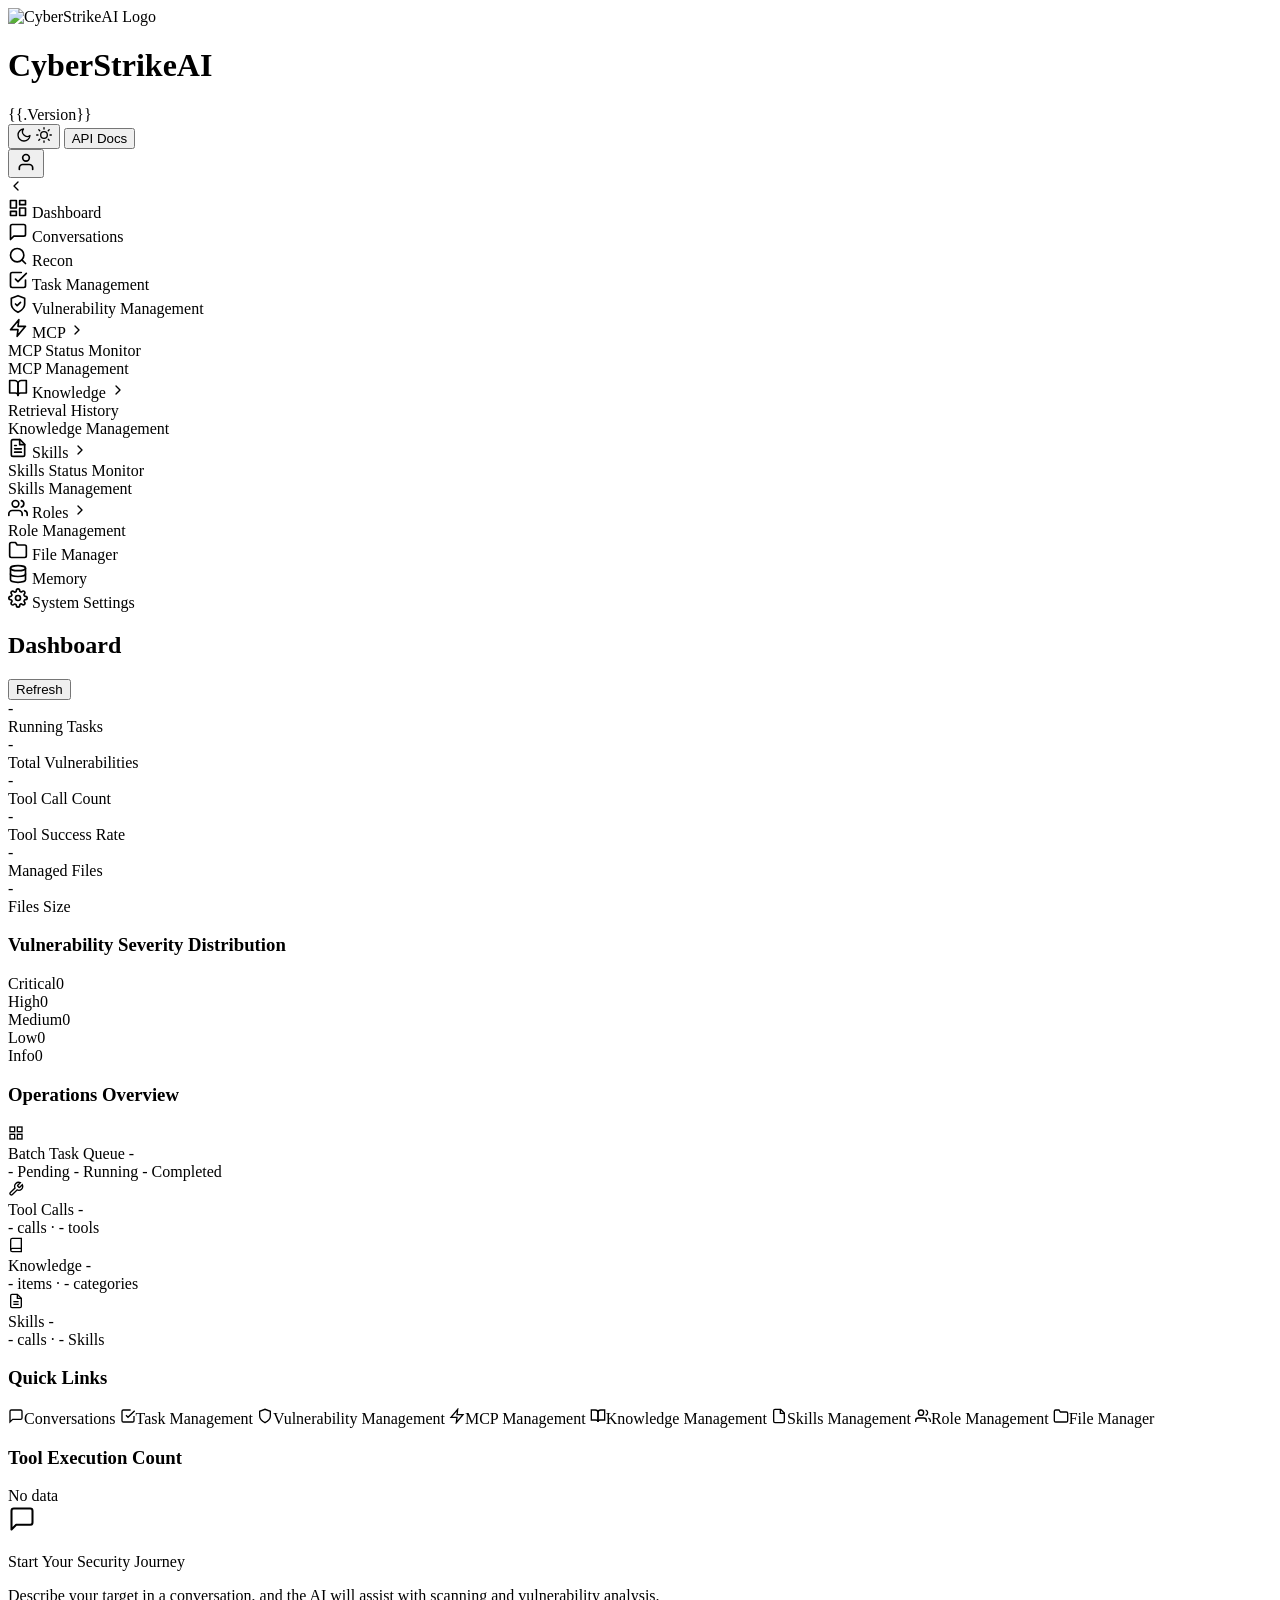
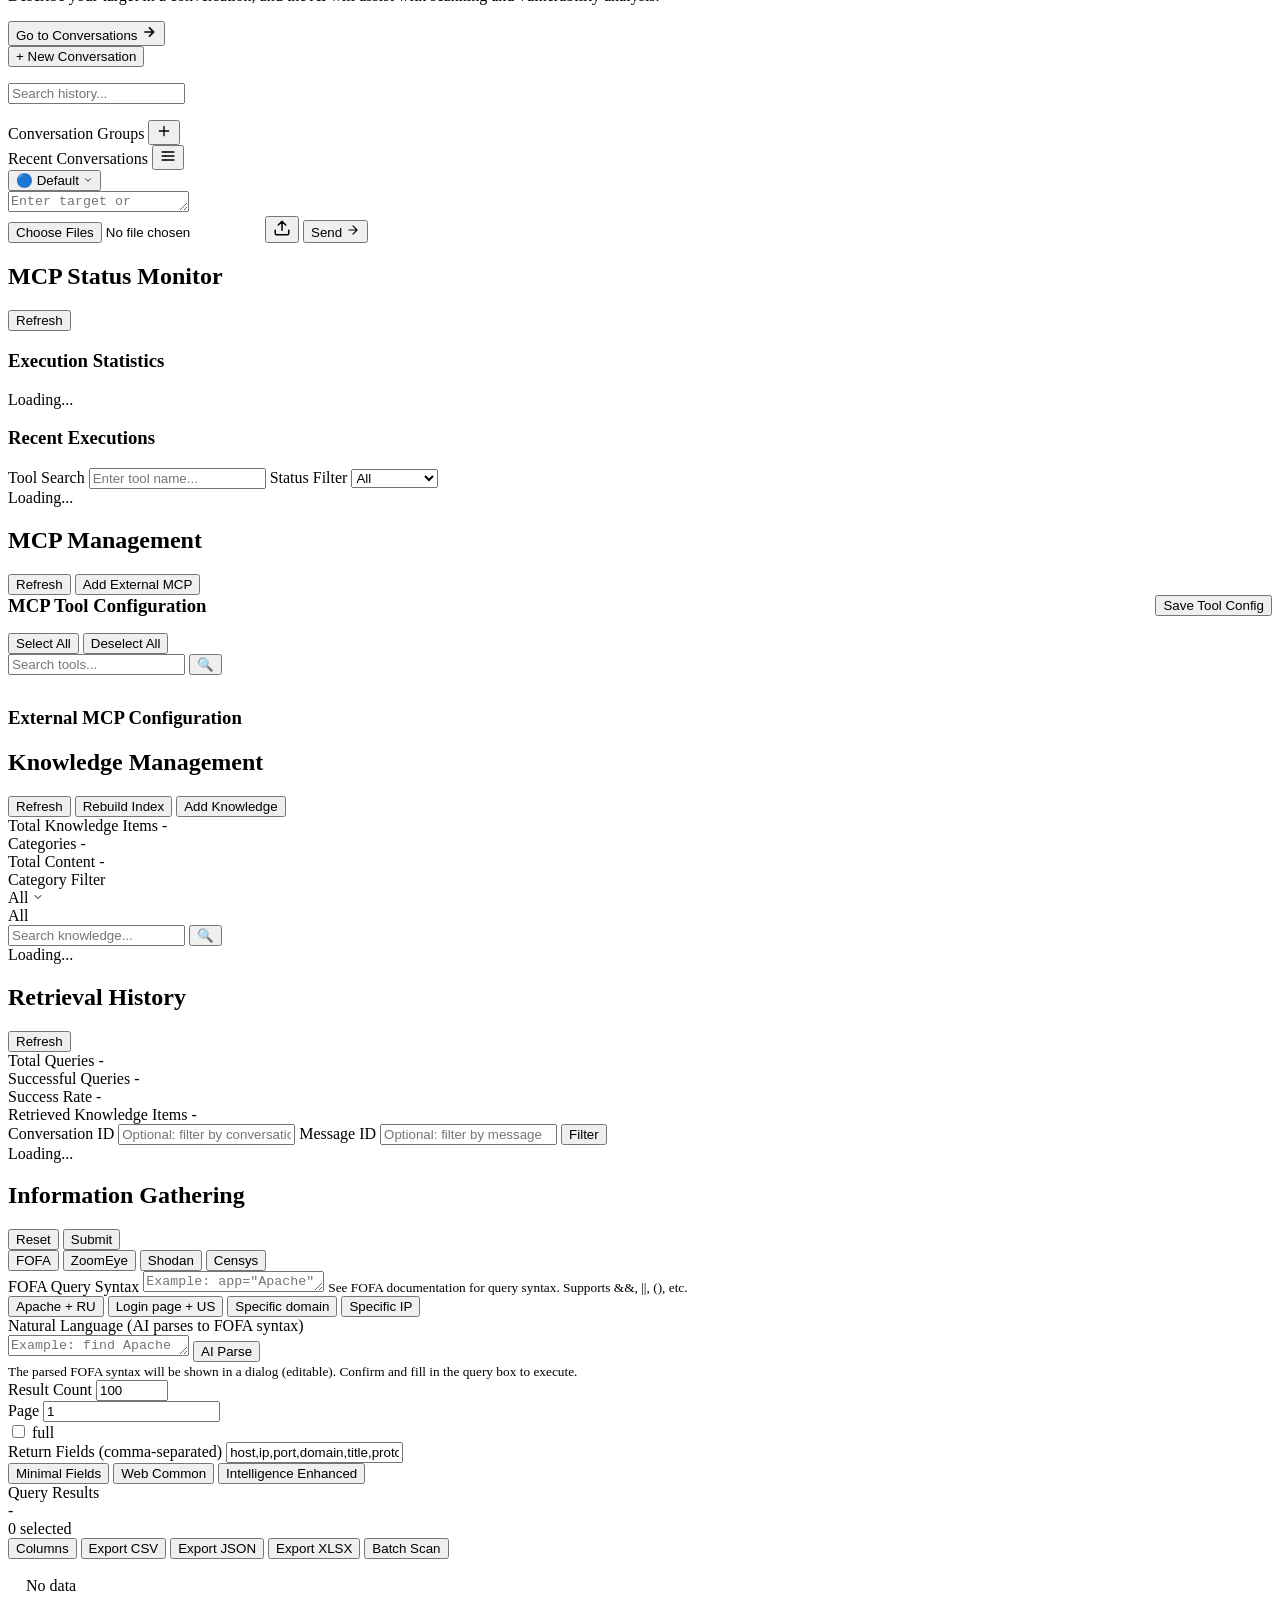
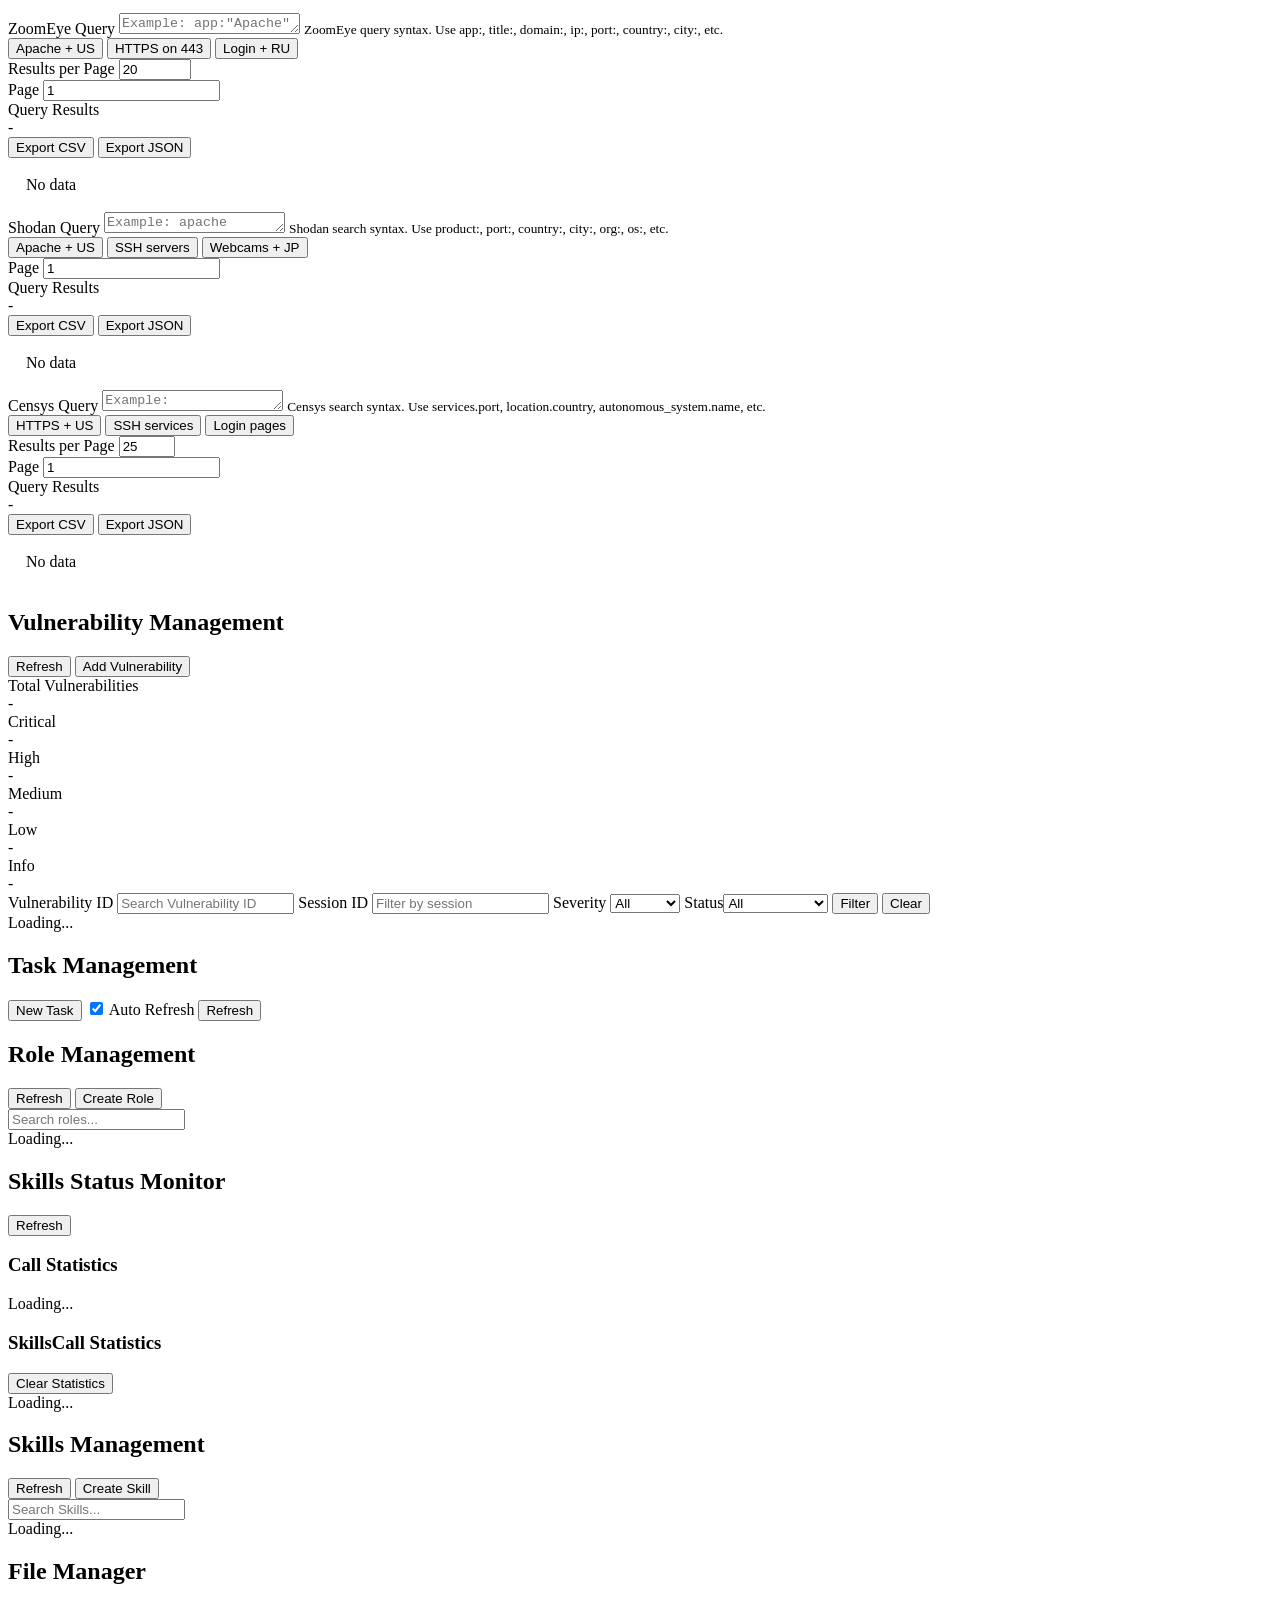
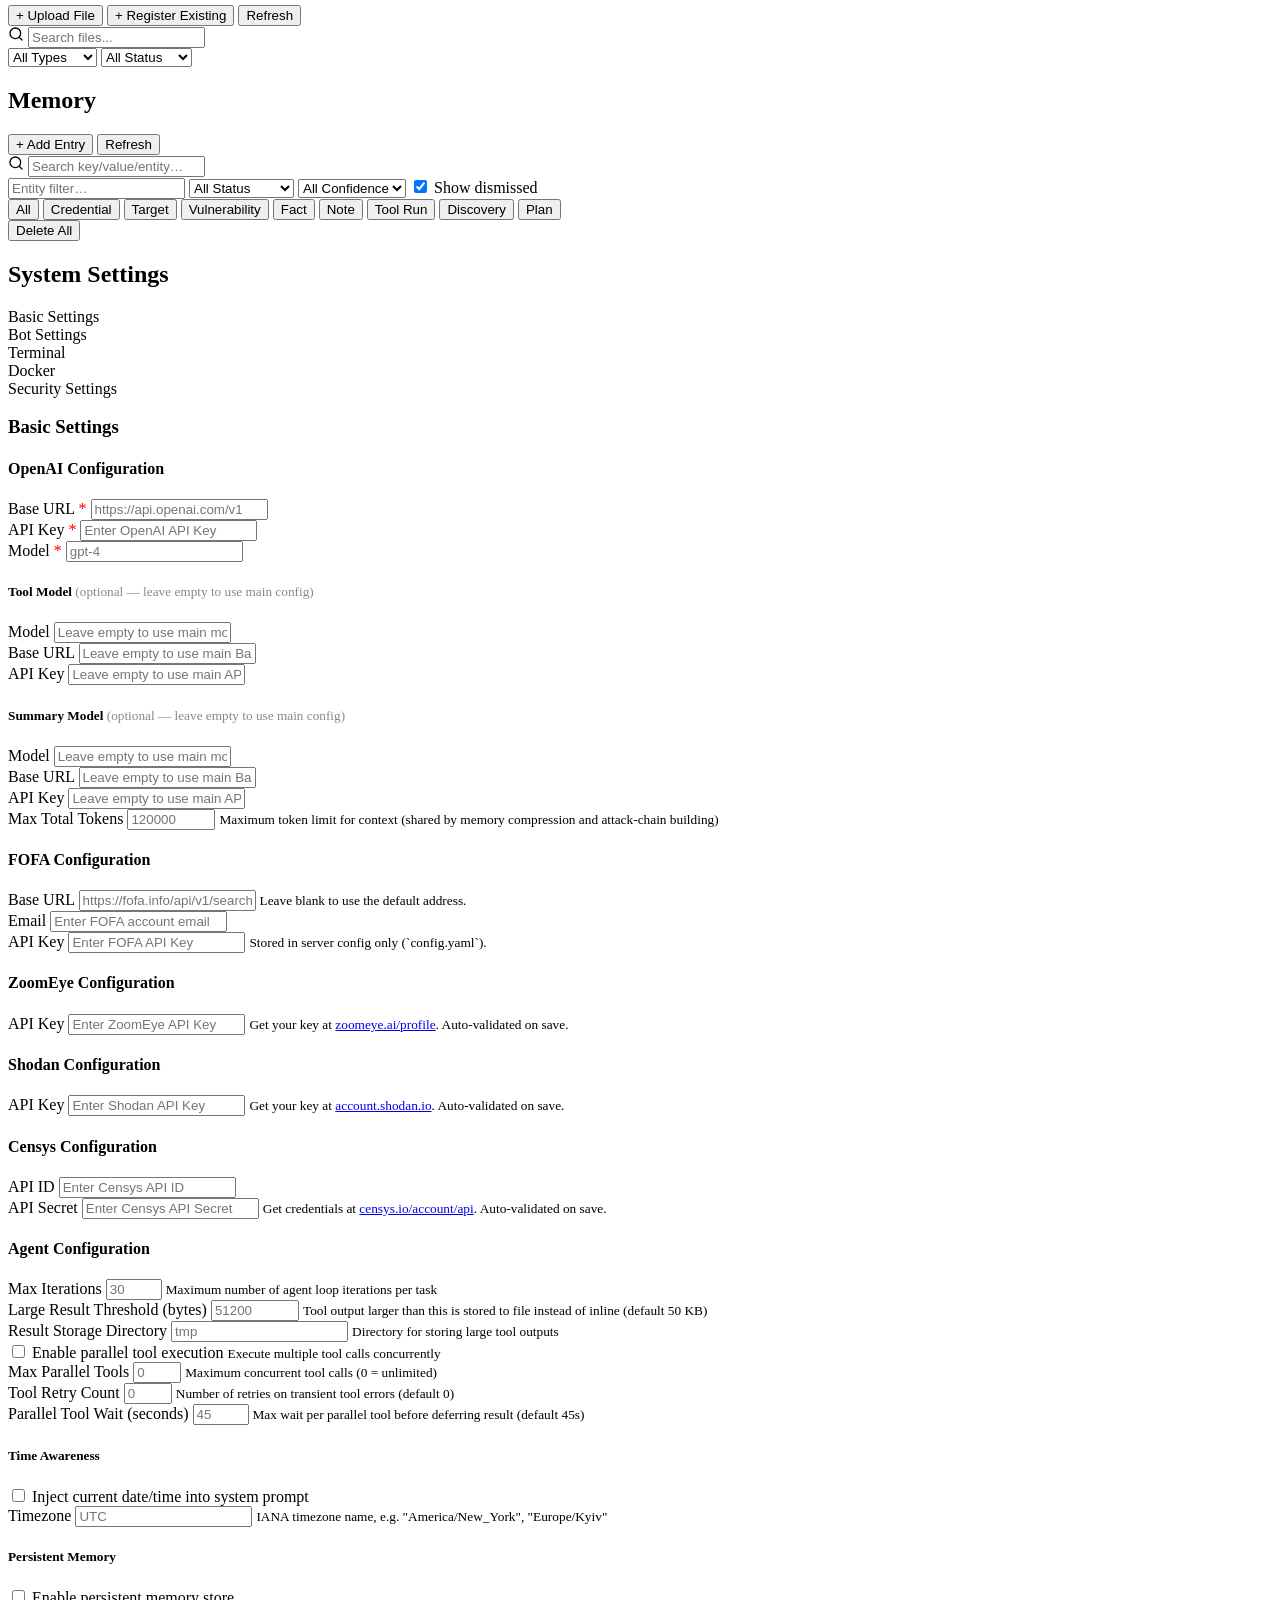
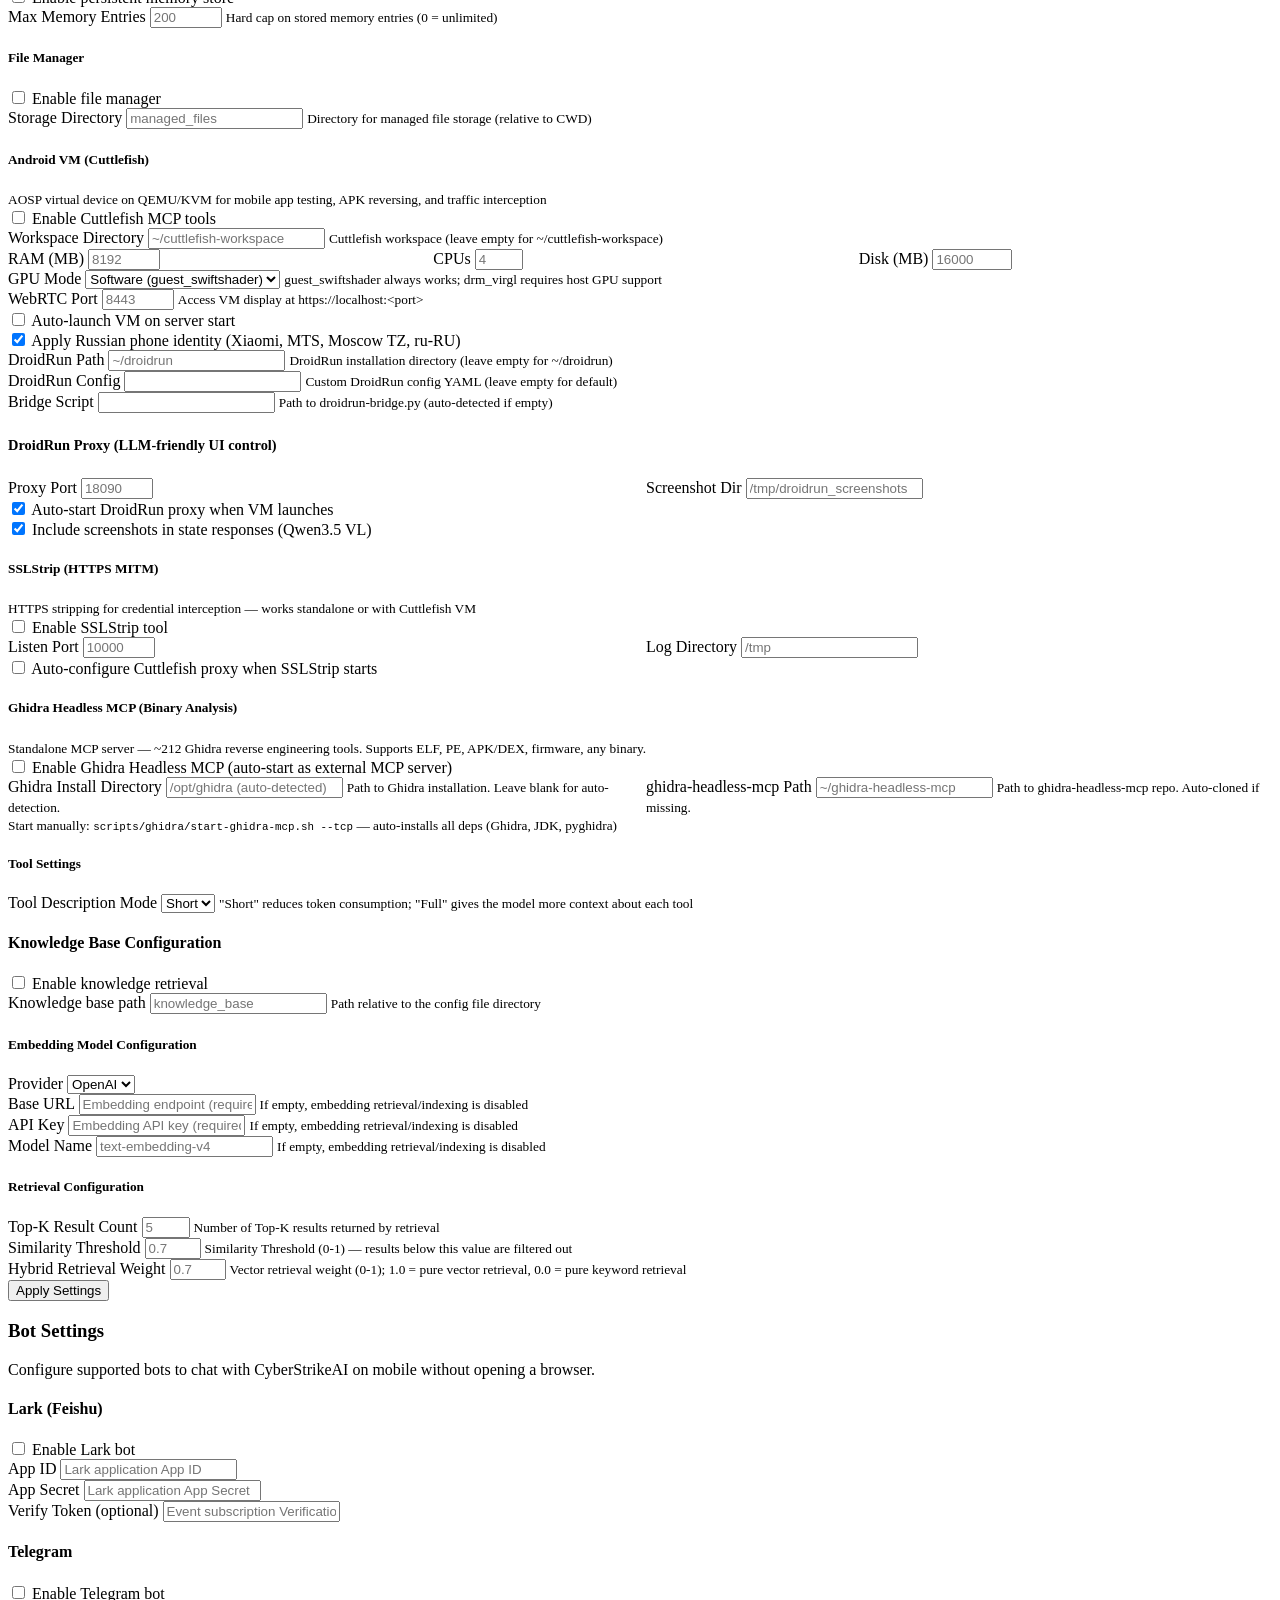
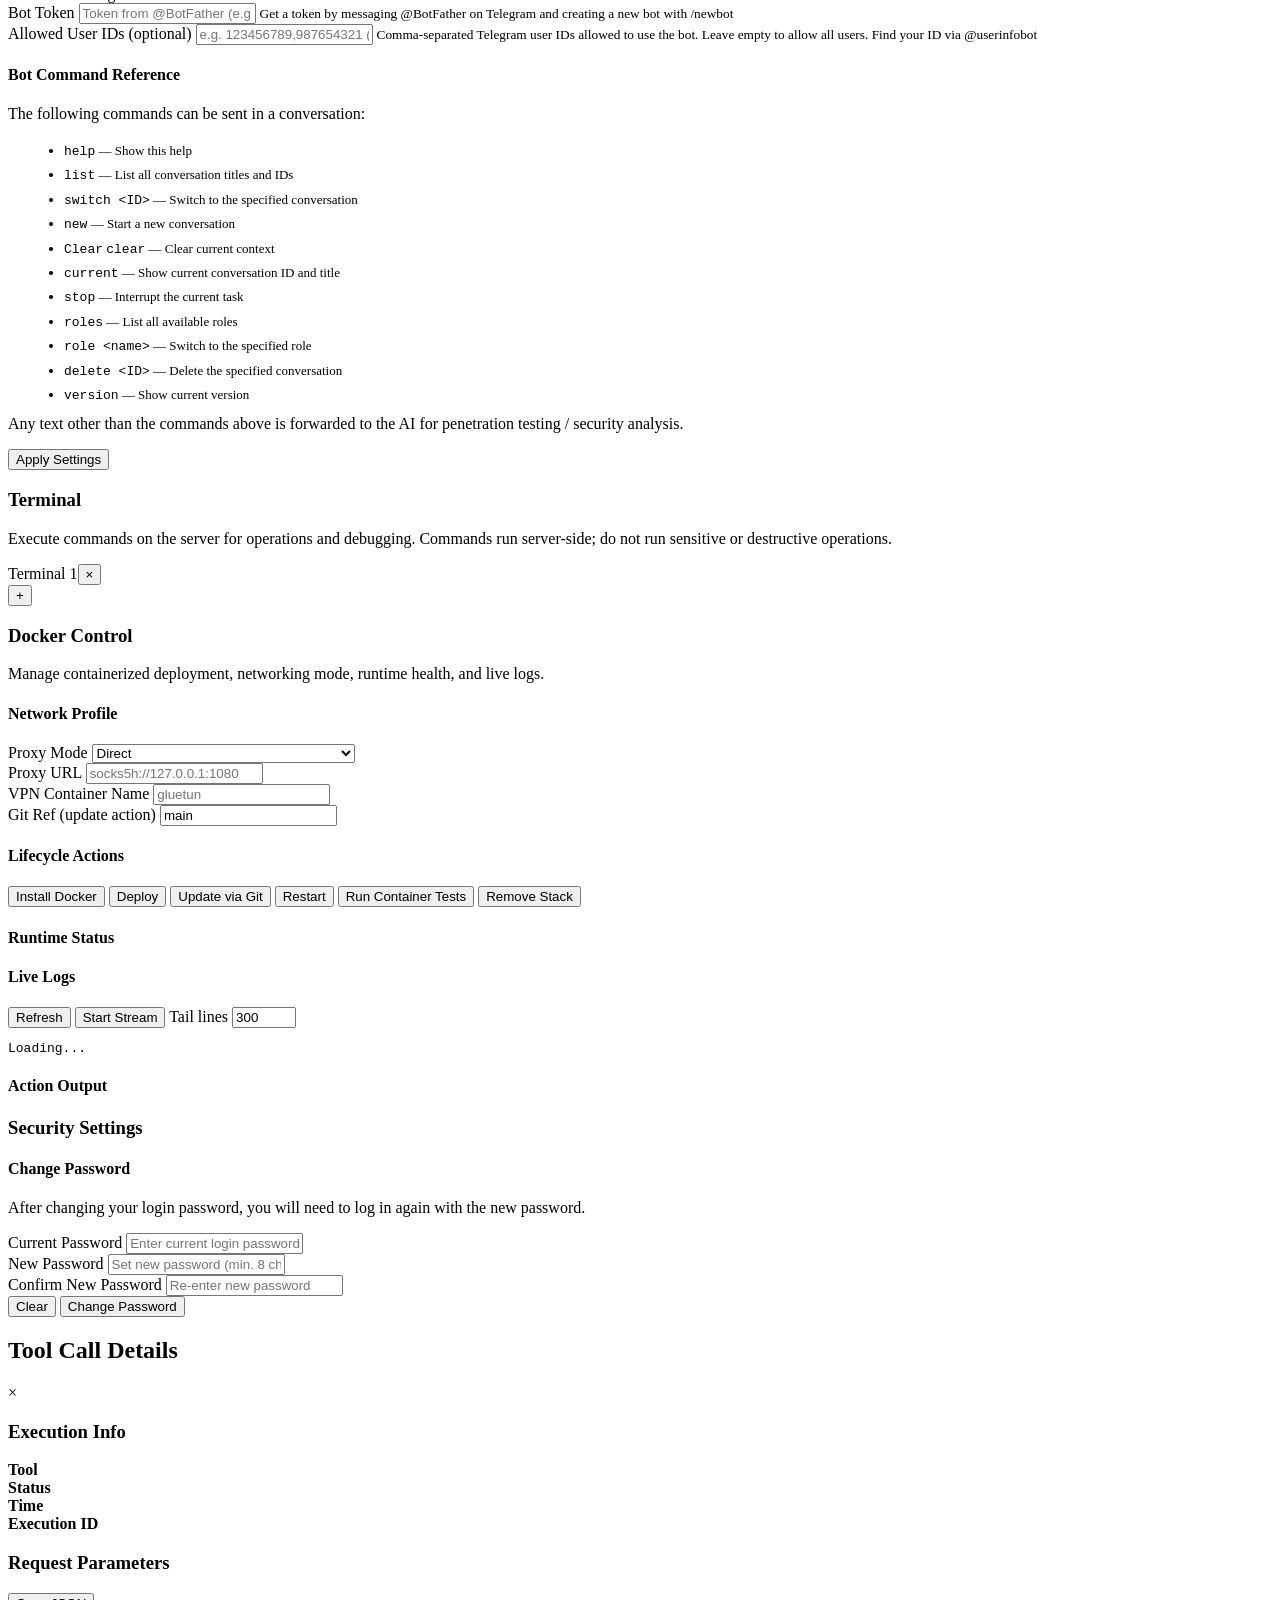
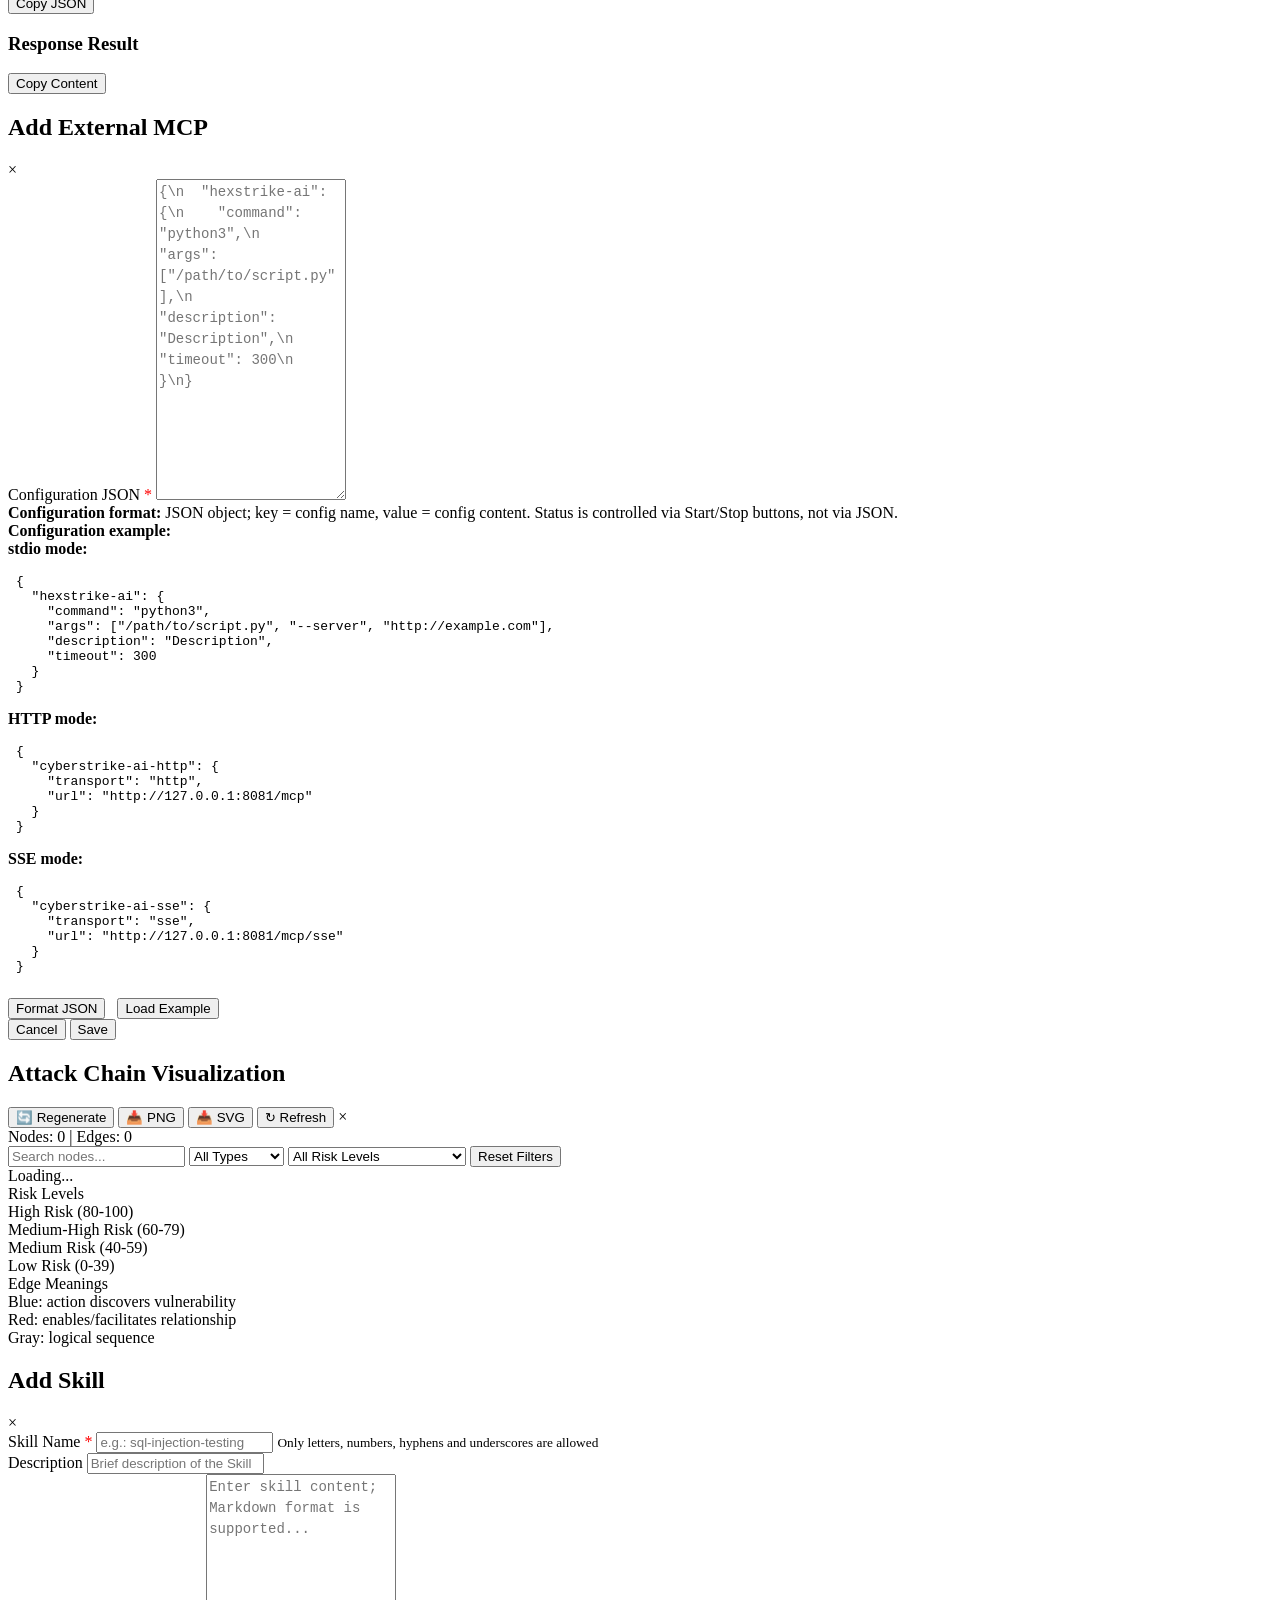
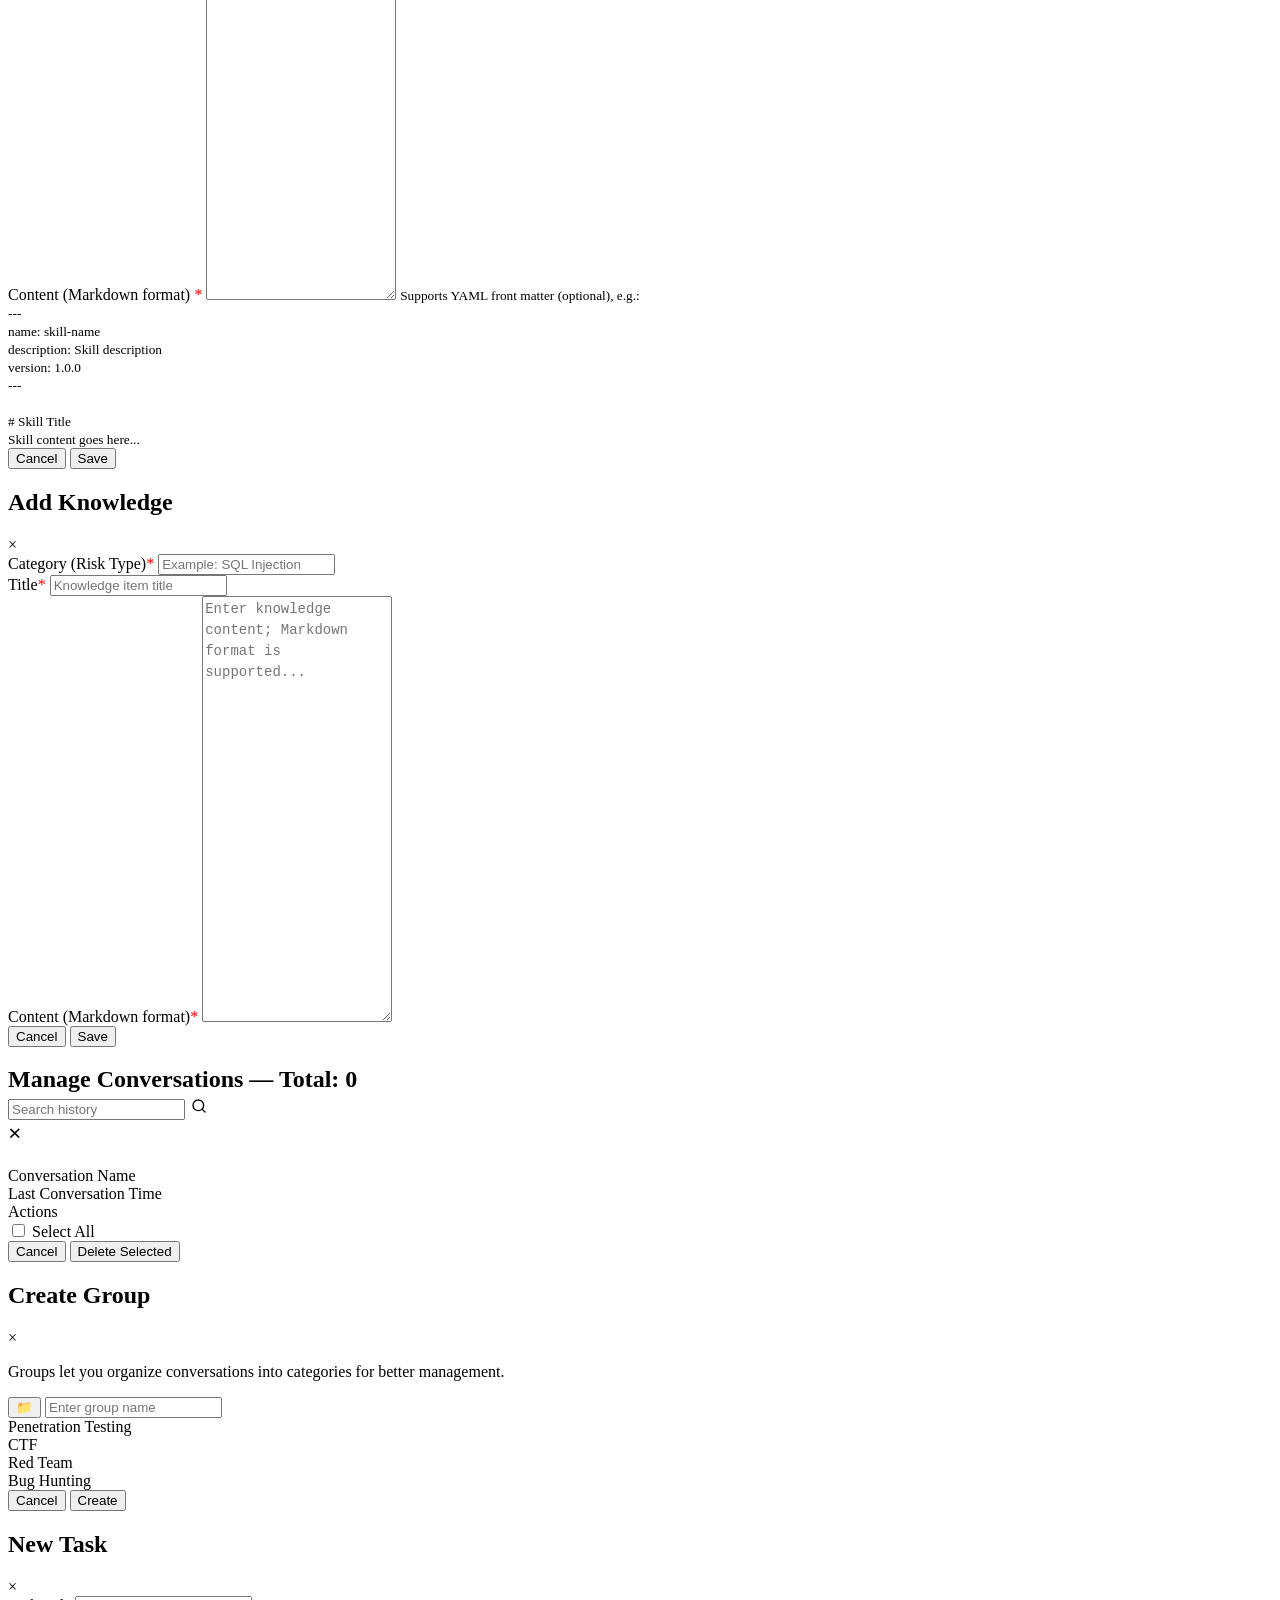
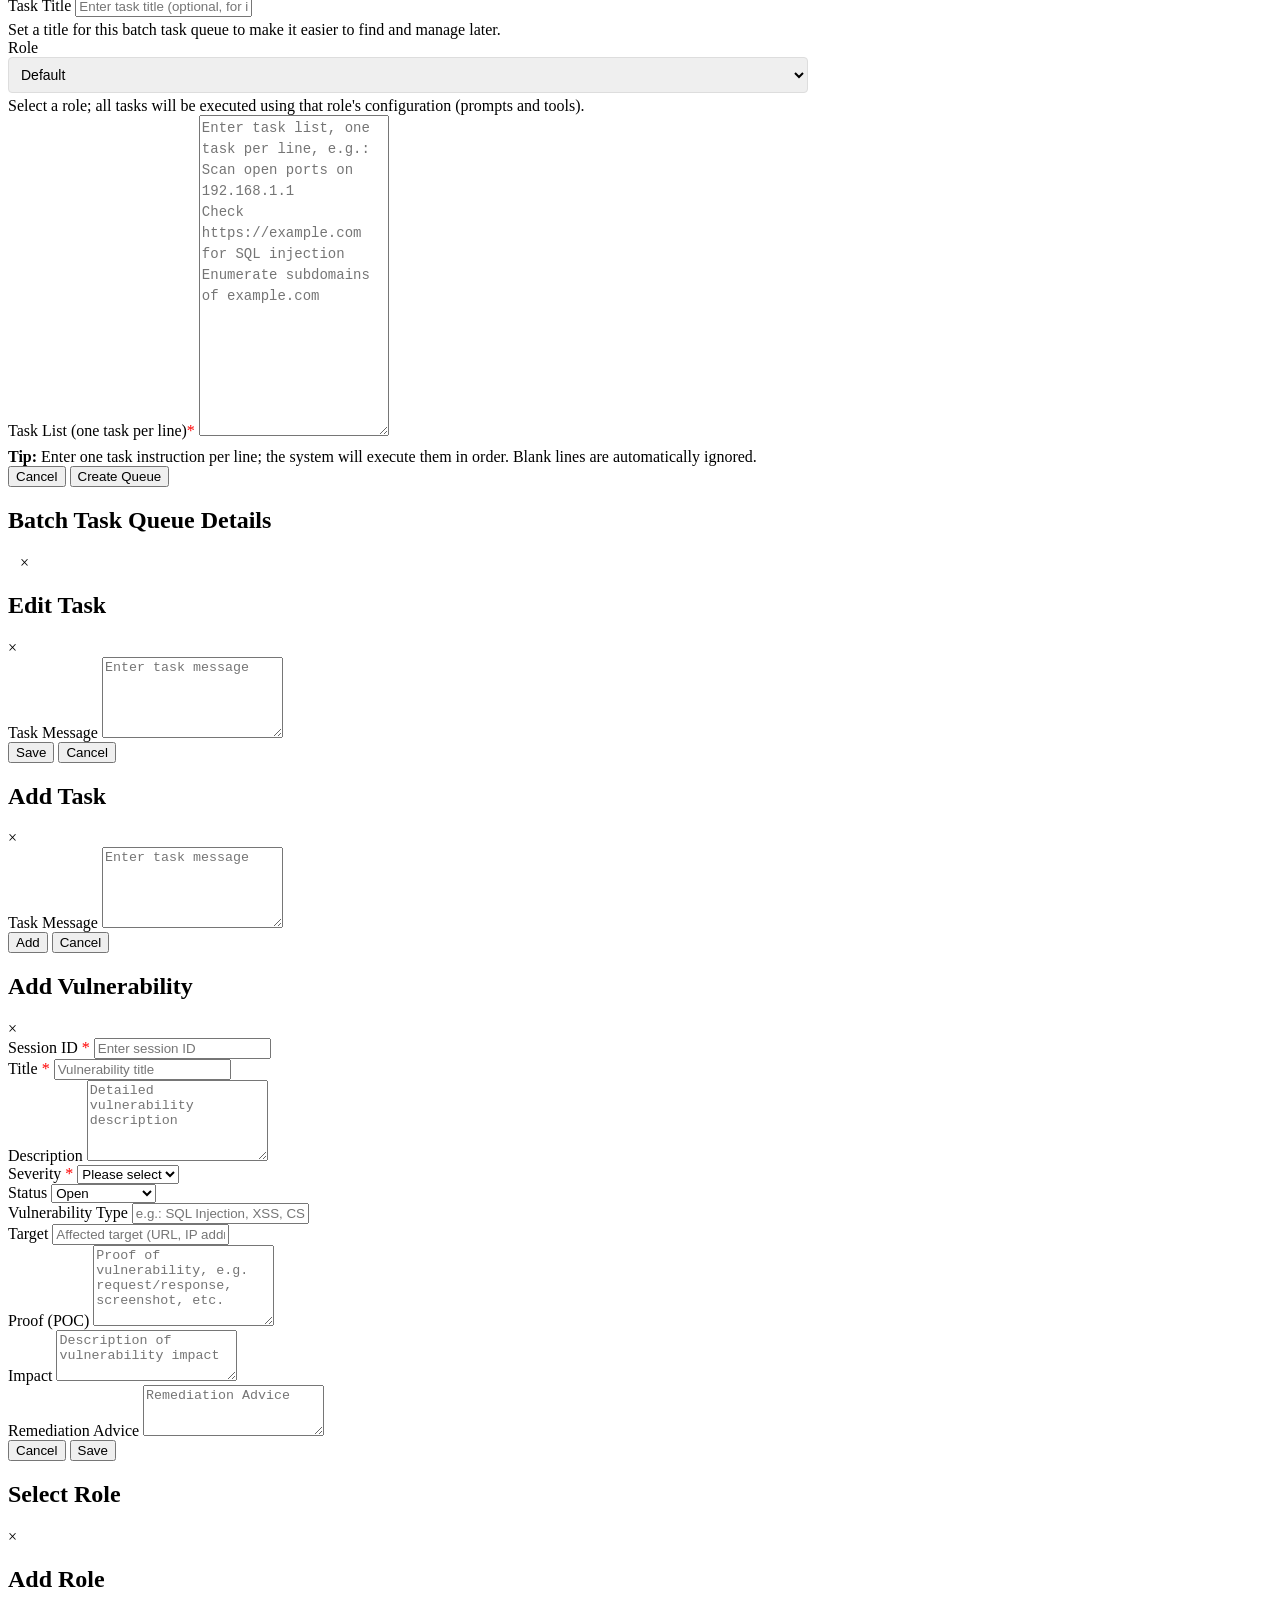
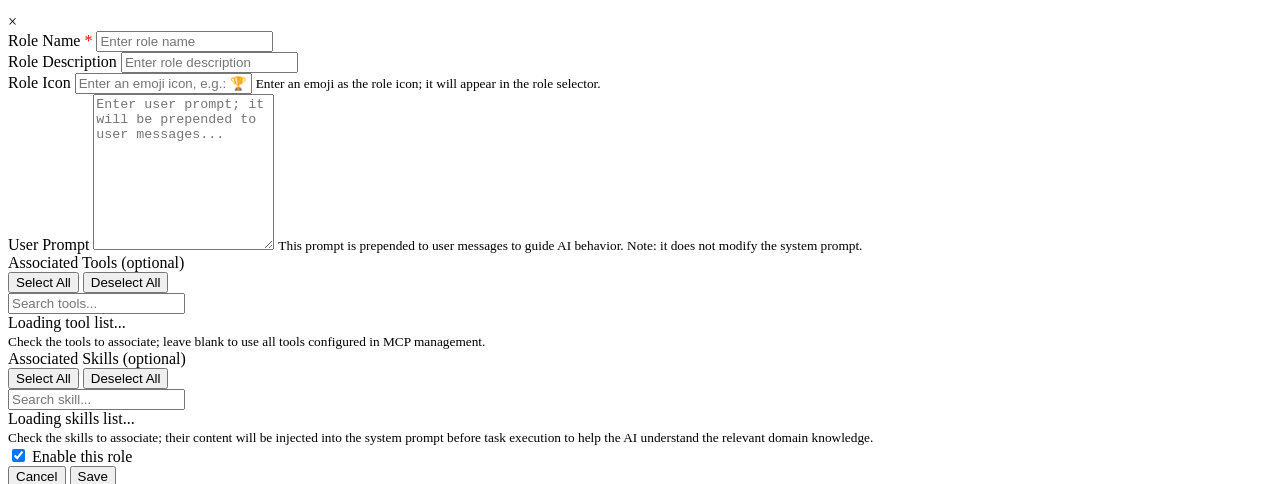
==== commit c77e997a: "feat: dark/light theme toggle, nmap position fix, docs update v1.4.0 - web: add dark/light theme tog" ====
--- a/web/templates/index.html
+++ b/web/templates/index.html
@@ -1,29 +1,36 @@
-﻿<!DOCTYPE html>
+<!DOCTYPE html>
 <html lang="en">
 <head>
     <meta charset="UTF-8">
     <meta name="viewport" content="width=device-width, initial-scale=1.0">
     <title>CyberStrikeAI</title>
-    <link rel="icon" type="image/png" href="/static/logo.png">
+    <link rel="icon" type="image/png" href="/static/cybersec.png">
     <link rel="shortcut icon" type="image/png" href="/static/favicon.ico">
     <link rel="stylesheet" href="/static/css/style.css">
     <link rel="stylesheet" href="https://cdn.jsdelivr.net/npm/xterm@4.19.0/css/xterm.css">
+    <script>
+        // Apply saved theme before render to prevent flash
+        (function() {
+            var theme = localStorage.getItem('csai-theme') || 'light';
+            document.documentElement.setAttribute('data-theme', theme);
+        })();
+    </script>
 </head>
 <body>
     <div id="login-overlay" class="login-overlay" style="display: none;">
         <div class="login-card">
             <div class="login-brand">
-                <h2 data-i18n="login.title">Sign in to CyberStrikeAI</h2>
-                <p class="login-subtitle" data-i18n="login.subtitle">Enter the access password from config</p>
+                <h2>Login to CyberStrikeAI</h2>
+                <p class="login-subtitle">Enter the access password configured in config.yaml</p>
             </div>
             <form id="login-form" class="login-form">
                 <div class="form-group">
-                    <label for="login-password" data-i18n="login.passwordLabel">Password</label>
-                    <input type="password" id="login-password" placeholder="" required autocomplete="current-password" data-i18n="login.passwordPlaceholder" data-i18n-attr="placeholder" />
+                    <label for="login-password">Password</label>
+                    <input type="password" id="login-password" placeholder="Enter login password" required autocomplete="current-password" />
                 </div>
                 <div id="login-error" class="login-error" role="alert" style="display: none;"></div>
                 <button type="submit" class="btn-primary login-submit">
-                    <span data-i18n="login.submit">Sign in</span>
+                    <span>Login</span>
                 </button>
             </form>
         </div>
@@ -32,26 +39,18 @@
     <div class="container">
         <header>
             <div class="header-content">
-                <div class="logo header-logo-link" onclick="switchPage('dashboard')" role="button" data-i18n="header.backToDashboard" data-i18n-attr="title" data-i18n-skip-text="true" title="返回仪表盘">
-                    <img src="/static/logo.png" alt="CyberStrikeAI Logo" style="width: 32px; height: 32px; margin-right: 8px;">
+                <div class="logo header-logo-link" onclick="switchPage('dashboard')" role="button" title="Go to Dashboard">
+                    <img src="/static/cybersec.png" alt="CyberStrikeAI Logo" style="height: 28px; margin-right: 8px;">
                     <h1>CyberStrikeAI</h1>
-                    <span class="version-badge" data-i18n="header.version" data-i18n-attr="title" data-i18n-skip-text="true" title="当前版本">{{.Version}}</span>
+                    <span class="version-badge" title="Current version">{{.Version}}</span>
                 </div>
                 <div class="header-right">
                     <div class="header-actions">
-                        <button class="openapi-doc-btn" onclick="window.open('/api-docs', '_blank')" data-i18n="header.apiDocs" data-i18n-attr="title" data-i18n-skip-text="true" title="API 文档">
-                            <svg width="16" height="16" viewBox="0 0 24 24" fill="none" xmlns="http://www.w3.org/2000/svg">
-                                <path d="M14 2H6a2 2 0 0 0-2 2v16a2 2 0 0 0 2 2h12a2 2 0 0 0 2-2V8z" stroke="currentColor" stroke-width="2" stroke-linecap="round" stroke-linejoin="round"/>
-                                <polyline points="14 2 14 8 20 8" stroke="currentColor" stroke-width="2" stroke-linecap="round" stroke-linejoin="round"/>
-                                <path d="M16 13H8M16 17H8M10 9H8" stroke="currentColor" stroke-width="2" stroke-linecap="round" stroke-linejoin="round"/>
-                            </svg>
-                            <span data-i18n="header.apiDocs">API Docs</span>
-                        </button>
-                        <button class="theme-toggle-btn" id="theme-toggle-btn" onclick="toggleTheme()" title="Toggle dark/light theme">
-                            <svg id="theme-icon-moon" width="16" height="16" viewBox="0 0 24 24" fill="none" xmlns="http://www.w3.org/2000/svg" style="display:none">
+                        <button class="theme-toggle-btn" onclick="toggleTheme()" title="Toggle dark/light theme">
+                            <svg class="icon-moon" width="16" height="16" viewBox="0 0 24 24" fill="none" xmlns="http://www.w3.org/2000/svg">
                                 <path d="M21 12.79A9 9 0 1 1 11.21 3 7 7 0 0 0 21 12.79z" stroke="currentColor" stroke-width="2" stroke-linecap="round" stroke-linejoin="round"/>
                             </svg>
-                            <svg id="theme-icon-sun" width="16" height="16" viewBox="0 0 24 24" fill="none" xmlns="http://www.w3.org/2000/svg">
+                            <svg class="icon-sun" width="16" height="16" viewBox="0 0 24 24" fill="none" xmlns="http://www.w3.org/2000/svg">
                                 <circle cx="12" cy="12" r="5" stroke="currentColor" stroke-width="2"/>
                                 <line x1="12" y1="1" x2="12" y2="3" stroke="currentColor" stroke-width="2" stroke-linecap="round"/>
                                 <line x1="12" y1="21" x2="12" y2="23" stroke="currentColor" stroke-width="2" stroke-linecap="round"/>
@@ -62,20 +61,12 @@
                                 <line x1="4.22" y1="19.78" x2="5.64" y2="18.36" stroke="currentColor" stroke-width="2" stroke-linecap="round"/>
                                 <line x1="18.36" y1="5.64" x2="19.78" y2="4.22" stroke="currentColor" stroke-width="2" stroke-linecap="round"/>
                             </svg>
-                            <span id="theme-label">Light</span>
                         </button>
-                        <div class="lang-switcher">
-                            <button class="btn-secondary lang-switcher-btn" onclick="toggleLangDropdown()" data-i18n="header.language" data-i18n-attr="title" data-i18n-skip-text="true" title="界面语言">
-                                <span class="lang-switcher-icon">🌐</span>
-                                <span id="current-lang-label">中文</span>
-                            </button>
-                            <div id="lang-dropdown" class="lang-dropdown" style="display: none;">
-                                <div class="lang-option" data-lang="zh-CN" onclick="onLanguageSelect('zh-CN')">中文</div>
-                                <div class="lang-option" data-lang="en-US" onclick="onLanguageSelect('en-US')">English</div>
-                            </div>
-                        </div>
+                        <button class="openapi-doc-btn" onclick="window.open('/api-docs', '_blank')" title="OpenAPI Docs">
+                            <span>API Docs</span>
+                        </button>
                         <div class="user-menu-container">
-                            <button class="user-avatar-btn" onclick="toggleUserMenu()" data-i18n="header.userMenu" data-i18n-attr="title" data-i18n-skip-text="true" title="用户菜单">
+                            <button class="user-avatar-btn" onclick="toggleUserMenu()" title="User menu">
                                 <svg width="20" height="20" viewBox="0 0 24 24" fill="none" xmlns="http://www.w3.org/2000/svg">
                                     <path d="M20 21v-2a4 4 0 0 0-4-4H8a4 4 0 0 0-4 4v2" stroke="currentColor" stroke-width="2" stroke-linecap="round" stroke-linejoin="round"/>
                                     <circle cx="12" cy="7" r="4" stroke="currentColor" stroke-width="2" stroke-linecap="round" stroke-linejoin="round"/>
@@ -88,7 +79,7 @@
                                         <polyline points="16 17 21 12 16 7" stroke="currentColor" stroke-width="2" stroke-linecap="round" stroke-linejoin="round"/>
                                         <line x1="21" y1="12" x2="9" y2="12" stroke="currentColor" stroke-width="2" stroke-linecap="round" stroke-linejoin="round"/>
                                     </svg>
-                                    <span data-i18n="header.logout">Sign out</span>
+                                    <span>Logout</span>
                                 </div>
                             </div>
                         </div>
@@ -98,101 +89,101 @@
         </header>
 
         <div class="main-layout">
-            <!-- 主侧边栏 -->
+            <!-- Main sidebar -->
             <aside class="main-sidebar" id="main-sidebar">
-                <div class="sidebar-collapse-btn" onclick="toggleSidebar()" data-i18n="header.toggleSidebar" data-i18n-attr="title" data-i18n-skip-text="true" title="折叠/展开侧边栏">
+                <div class="sidebar-collapse-btn" onclick="toggleSidebar()" title="Collapse/Expand sidebar">
                     <svg width="16" height="16" viewBox="0 0 24 24" fill="none" xmlns="http://www.w3.org/2000/svg">
                         <path d="M15 18l-6-6 6-6" stroke="currentColor" stroke-width="2" stroke-linecap="round" stroke-linejoin="round"/>
                     </svg>
                 </div>
                 <nav class="main-sidebar-nav">
                     <div class="nav-item" data-page="dashboard">
-                        <div class="nav-item-content" data-title="仪表盘" onclick="switchPage('dashboard')" data-i18n="nav.dashboard" data-i18n-attr="data-title" data-i18n-skip-text="true">
+                        <div class="nav-item-content" data-title="Dashboard" onclick="switchPage('dashboard')">
                             <svg width="20" height="20" viewBox="0 0 24 24" fill="none" stroke="currentColor" stroke-width="2" stroke-linecap="round" stroke-linejoin="round">
                                 <rect x="3" y="3" width="7" height="9"></rect>
                                 <rect x="14" y="3" width="7" height="5"></rect>
                                 <rect x="14" y="12" width="7" height="9"></rect>
                                 <rect x="3" y="16" width="7" height="5"></rect>
                             </svg>
-                            <span data-i18n="nav.dashboard">Dashboard</span>
+                            <span>Dashboard</span>
                         </div>
                     </div>
                     <div class="nav-item" data-page="chat">
-                        <div class="nav-item-content" data-title="对话" onclick="switchPage('chat')" data-i18n="nav.chat" data-i18n-attr="data-title" data-i18n-skip-text="true">
+                        <div class="nav-item-content" data-title="Conversations" onclick="switchPage('chat')">
                             <svg width="20" height="20" viewBox="0 0 24 24" fill="none" stroke="currentColor" stroke-width="2" stroke-linecap="round" stroke-linejoin="round">
                                 <path d="M21 15a2 2 0 0 1-2 2H7l-4 4V5a2 2 0 0 1 2-2h14a2 2 0 0 1 2 2z"></path>
                             </svg>
-                            <span data-i18n="nav.chat">Chat</span>
+                            <span>Conversations</span>
                         </div>
                     </div>
                     <div class="nav-item" data-page="info-collect">
-                        <div class="nav-item-content" data-title="信息收集" onclick="switchPage('info-collect')" data-i18n="nav.infoCollect" data-i18n-attr="data-title" data-i18n-skip-text="true">
+                        <div class="nav-item-content" data-title="Recon" onclick="switchPage('info-collect')">
                             <svg width="20" height="20" viewBox="0 0 24 24" fill="none" stroke="currentColor" stroke-width="2" stroke-linecap="round" stroke-linejoin="round">
                                 <circle cx="11" cy="11" r="8"></circle>
                                 <line x1="21" y1="21" x2="16.65" y2="16.65"></line>
                             </svg>
-                            <span data-i18n="nav.infoCollect">Recon</span>
+                            <span>Recon</span>
                         </div>
                     </div>
                     <div class="nav-item" data-page="tasks">
-                        <div class="nav-item-content" data-title="任务管理" onclick="switchPage('tasks')" data-i18n="nav.tasks" data-i18n-attr="data-title" data-i18n-skip-text="true">
+                        <div class="nav-item-content" data-title="Task Management" onclick="switchPage('tasks')">
                             <svg width="20" height="20" viewBox="0 0 24 24" fill="none" stroke="currentColor" stroke-width="2" stroke-linecap="round" stroke-linejoin="round">
                                 <path d="M9 11l3 3L22 4"></path>
                                 <path d="M21 12v7a2 2 0 0 1-2 2H5a2 2 0 0 1-2-2V5a2 2 0 0 1 2-2h11"></path>
                             </svg>
-                            <span data-i18n="nav.tasks">Tasks</span>
+                            <span>Task Management</span>
                         </div>
                     </div>
                     <div class="nav-item" data-page="vulnerabilities">
-                        <div class="nav-item-content" data-title="漏洞管理" onclick="switchPage('vulnerabilities')" data-i18n="nav.vulnerabilities" data-i18n-attr="data-title" data-i18n-skip-text="true">
+                        <div class="nav-item-content" data-title="Vulnerability Management" onclick="switchPage('vulnerabilities')">
                             <svg width="20" height="20" viewBox="0 0 24 24" fill="none" stroke="currentColor" stroke-width="2" stroke-linecap="round" stroke-linejoin="round">
                                 <path d="M12 22s8-4 8-10V5l-8-3-8 3v7c0 6 8 10 8 10z"></path>
                                 <path d="M9 12l2 2 4-4"></path>
                             </svg>
-                            <span data-i18n="nav.vulnerabilities">Vulnerabilities</span>
+                            <span>Vulnerability Management</span>
                         </div>
                     </div>
                     <div class="nav-item nav-item-has-submenu" data-page="mcp">
-                        <div class="nav-item-content" data-title="MCP" onclick="toggleSubmenu('mcp')" data-i18n="nav.mcp" data-i18n-attr="data-title" data-i18n-skip-text="true">
+                        <div class="nav-item-content" data-title="MCP" onclick="toggleSubmenu('mcp')">
                             <svg width="20" height="20" viewBox="0 0 24 24" fill="none" stroke="currentColor" stroke-width="2" stroke-linecap="round" stroke-linejoin="round">
                                 <path d="M13 2L3 14h9l-1 8 10-12h-9l1-8z"></path>
                             </svg>
-                            <span data-i18n="nav.mcp">MCP</span>
+                            <span>MCP</span>
                             <svg class="submenu-arrow" width="16" height="16" viewBox="0 0 24 24" fill="none" xmlns="http://www.w3.org/2000/svg">
                                 <path d="M9 18l6-6-6-6" stroke="currentColor" stroke-width="2" stroke-linecap="round" stroke-linejoin="round"/>
                             </svg>
                         </div>
                         <div class="nav-submenu">
                             <div class="nav-submenu-item" data-page="mcp-monitor" onclick="switchPage('mcp-monitor')">
-                                <span data-i18n="nav.mcpMonitor">MCP Monitor</span>
+                                <span>MCP Status Monitor</span>
                             </div>
                             <div class="nav-submenu-item" data-page="mcp-management" onclick="switchPage('mcp-management')">
-                                <span data-i18n="nav.mcpManagement">MCP Management</span>
+                                <span>MCP Management</span>
                             </div>
                         </div>
                     </div>
                     <div class="nav-item nav-item-has-submenu" data-page="knowledge">
-                        <div class="nav-item-content" data-title="知识" onclick="toggleSubmenu('knowledge')" data-i18n="nav.knowledge" data-i18n-attr="data-title" data-i18n-skip-text="true">
+                        <div class="nav-item-content" data-title="Knowledge" onclick="toggleSubmenu('knowledge')">
                             <svg width="20" height="20" viewBox="0 0 24 24" fill="none" stroke="currentColor" stroke-width="2" stroke-linecap="round" stroke-linejoin="round">
                                 <path d="M2 3h6a4 4 0 0 1 4 4v14a3 3 0 0 0-3-3H2z"></path>
                                 <path d="M22 3h-6a4 4 0 0 0-4 4v14a3 3 0 0 1 3-3h7z"></path>
                             </svg>
-                            <span data-i18n="nav.knowledge">Knowledge</span>
+                            <span>Knowledge</span>
                             <svg class="submenu-arrow" width="16" height="16" viewBox="0 0 24 24" fill="none" xmlns="http://www.w3.org/2000/svg">
                                 <path d="M9 18l6-6-6-6" stroke="currentColor" stroke-width="2" stroke-linecap="round" stroke-linejoin="round"/>
                             </svg>
                         </div>
                         <div class="nav-submenu">
                             <div class="nav-submenu-item" data-page="knowledge-retrieval-logs" onclick="switchPage('knowledge-retrieval-logs')">
-                                <span data-i18n="nav.knowledgeRetrievalLogs">Retrieval history</span>
+                                <span>Retrieval History</span>
                             </div>
                             <div class="nav-submenu-item" data-page="knowledge-management" onclick="switchPage('knowledge-management')">
-                                <span data-i18n="nav.knowledgeManagement">Knowledge management</span>
+                                <span>Knowledge Management</span>
                             </div>
                         </div>
                     </div>
                     <div class="nav-item nav-item-has-submenu" data-page="skills">
-                        <div class="nav-item-content" data-title="Skills" onclick="toggleSubmenu('skills')" data-i18n="nav.skills" data-i18n-attr="data-title" data-i18n-skip-text="true">
+                        <div class="nav-item-content" data-title="Skills" onclick="toggleSubmenu('skills')">
                             <svg width="20" height="20" viewBox="0 0 24 24" fill="none" stroke="currentColor" stroke-width="2" stroke-linecap="round" stroke-linejoin="round">
                                 <path d="M14.5 2H6a2 2 0 0 0-2 2v16a2 2 0 0 0 2 2h12a2 2 0 0 0 2-2V7.5L14.5 2z"></path>
                                 <polyline points="14 2 14 8 20 8"></polyline>
@@ -200,75 +191,95 @@
                                 <line x1="16" y1="17" x2="8" y2="17"></line>
                                 <polyline points="10 9 9 9 8 9"></polyline>
                             </svg>
-                            <span data-i18n="nav.skills">Skills</span>
+                            <span>Skills</span>
                             <svg class="submenu-arrow" width="16" height="16" viewBox="0 0 24 24" fill="none" xmlns="http://www.w3.org/2000/svg">
                                 <path d="M9 18l6-6-6-6" stroke="currentColor" stroke-width="2" stroke-linecap="round" stroke-linejoin="round"/>
                             </svg>
                         </div>
                         <div class="nav-submenu">
                             <div class="nav-submenu-item" data-page="skills-monitor" onclick="switchPage('skills-monitor')">
-                                <span data-i18n="nav.skillsMonitor">Skills monitor</span>
+                                <span>Skills Status Monitor</span>
                             </div>
                             <div class="nav-submenu-item" data-page="skills-management" onclick="switchPage('skills-management')">
-                                <span data-i18n="nav.skillsManagement">Skills management</span>
+                                <span>Skills Management</span>
                             </div>
                         </div>
                     </div>
                     <div class="nav-item nav-item-has-submenu" data-page="roles">
-                        <div class="nav-item-content" data-title="角色" onclick="toggleSubmenu('roles')" data-i18n="nav.roles" data-i18n-attr="data-title" data-i18n-skip-text="true">
+                        <div class="nav-item-content" data-title="Roles" onclick="toggleSubmenu('roles')">
                             <svg width="20" height="20" viewBox="0 0 24 24" fill="none" stroke="currentColor" stroke-width="2" stroke-linecap="round" stroke-linejoin="round">
                                 <path d="M17 21v-2a4 4 0 0 0-4-4H5a4 4 0 0 0-4 4v2"></path>
                                 <circle cx="9" cy="7" r="4"></circle>
                                 <path d="M23 21v-2a4 4 0 0 0-3-3.87"></path>
                                 <path d="M16 3.13a4 4 0 0 1 0 7.75"></path>
                             </svg>
-                            <span data-i18n="nav.roles">Roles</span>
+                            <span>Roles</span>
                             <svg class="submenu-arrow" width="16" height="16" viewBox="0 0 24 24" fill="none" xmlns="http://www.w3.org/2000/svg">
                                 <path d="M9 18l6-6-6-6" stroke="currentColor" stroke-width="2" stroke-linecap="round" stroke-linejoin="round"/>
                             </svg>
                         </div>
                         <div class="nav-submenu">
                             <div class="nav-submenu-item" data-page="roles-management" onclick="switchPage('roles-management')">
-                                <span data-i18n="nav.rolesManagement">Roles management</span>
-                            </div>
+                                <span>Role Management</span>
+                            </div>
+                        </div>
+                    </div>
+                    <div class="nav-item" data-page="file-manager">
+                        <div class="nav-item-content" data-title="File Manager" onclick="switchPage('file-manager')">
+                            <svg width="20" height="20" viewBox="0 0 24 24" fill="none" stroke="currentColor" stroke-width="2" stroke-linecap="round" stroke-linejoin="round">
+                                <path d="M22 19a2 2 0 0 1-2 2H4a2 2 0 0 1-2-2V5a2 2 0 0 1 2-2h5l2 3h9a2 2 0 0 1 2 2z"></path>
+                            </svg>
+                            <span>File Manager</span>
+                        </div>
+                    </div>
+                    <div class="nav-item" data-page="memory">
+                        <div class="nav-item-content" data-title="Memory" onclick="switchPage('memory')">
+                            <svg width="20" height="20" viewBox="0 0 24 24" fill="none" stroke="currentColor" stroke-width="2" stroke-linecap="round" stroke-linejoin="round">
+                                <ellipse cx="12" cy="5" rx="9" ry="3"></ellipse>
+                                <path d="M21 12c0 1.66-4 3-9 3s-9-1.34-9-3"></path>
+                                <path d="M3 5v14c0 1.66 4 3 9 3s9-1.34 9-3V5"></path>
+                            </svg>
+                            <span>Memory</span>
                         </div>
                     </div>
                     <div class="nav-item" data-page="settings">
-                        <div class="nav-item-content" data-title="系统设置" onclick="switchPage('settings')" data-i18n="nav.settings" data-i18n-attr="data-title" data-i18n-skip-text="true">
+                        <div class="nav-item-content" data-title="System Settings" onclick="switchPage('settings')">
                             <svg width="20" height="20" viewBox="0 0 24 24" fill="none" stroke="currentColor" stroke-width="2" stroke-linecap="round" stroke-linejoin="round">
                                 <circle cx="12" cy="12" r="3"></circle>
                                 <path d="M19.4 15a1.65 1.65 0 0 0 .33 1.82l.06.06a2 2 0 0 1 0 2.83 2 2 0 0 1-2.83 0l-.06-.06a1.65 1.65 0 0 0-1.82-.33 1.65 1.65 0 0 0-1 1.51V21a2 2 0 0 1-2 2 2 2 0 0 1-2-2v-.09A1.65 1.65 0 0 0 9 19.4a1.65 1.65 0 0 0-1.82.33l-.06.06a2 2 0 0 1-2.83 0 2 2 0 0 1 0-2.83l.06-.06a1.65 1.65 0 0 0 .33-1.82 1.65 1.65 0 0 0-1.51-1H3a2 2 0 0 1-2-2 2 2 0 0 1 2-2h.09A1.65 1.65 0 0 0 4.6 9a1.65 1.65 0 0 0-.33-1.82l-.06-.06a2 2 0 0 1 0-2.83 2 2 0 0 1 2.83 0l.06.06a1.65 1.65 0 0 0 1.82.33H9a1.65 1.65 0 0 0 1-1.51V3a2 2 0 0 1 2-2 2 2 0 0 1 2 2v.09a1.65 1.65 0 0 0 1 1.51 1.65 1.65 0 0 0 1.82-.33l.06-.06a2 2 0 0 1 2.83 0 2 2 0 0 1 0 2.83l-.06.06a1.65 1.65 0 0 0-.33 1.82V9a1.65 1.65 0 0 0 1.51 1H21a2 2 0 0 1 2 2 2 2 0 0 1-2 2h-.09a1.65 1.65 0 0 0-1.51 1z"></path>
                             </svg>
-                            <span data-i18n="nav.settings">System settings</span>
+                            <span>System Settings</span>
                         </div>
                     </div>
                 </nav>
             </aside>
 
-            <!-- 内容区域 -->
+            <!-- Content area -->
             <div class="content-area">
-                <!-- 仪表盘页面 -->
+                <!-- Dashboard page -->
                 <div id="page-dashboard" class="page active">
                     <div class="dashboard-page">
                         <div class="page-header">
-                            <h2 data-i18n="dashboard.title">Dashboard</h2>
+                            <h2>Dashboard</h2>
                             <div class="page-header-actions">
-                                <button class="btn-secondary" onclick="refreshDashboard()" data-i18n="dashboard.refreshData" data-i18n-attr="title" title="刷新数据"><span data-i18n="common.refresh">Refresh</span></button>
+                                <button class="btn-secondary" onclick="refreshDashboard()" title="Refresh data">Refresh</button>
                             </div>
                         </div>
                         <div class="dashboard-content">
-                            <!-- 第一行：核心 KPI（仪表盘最佳实践：关键指标置顶） -->
+                            <!-- Row 1: Core KPIs (key metrics at top) -->
                             <div class="dashboard-kpi-row" id="dashboard-cards">
-                                <div class="dashboard-kpi-card" role="button" tabindex="0" onclick="switchPage('tasks')" onkeydown="if(event.key==='Enter'||event.key===' ') { event.preventDefault(); switchPage('tasks'); }" data-i18n="dashboard.clickToViewTasks" data-i18n-attr="title" title="点击查看任务管理"> <div class="dashboard-kpi-value" id="dashboard-running-tasks">-</div><div class="dashboard-kpi-label" data-i18n="dashboard.runningTasks">Running tasks</div></div>
-                                <div class="dashboard-kpi-card" role="button" tabindex="0" onclick="switchPage('vulnerabilities')" onkeydown="if(event.key==='Enter'||event.key===' ') { event.preventDefault(); switchPage('vulnerabilities'); }" data-i18n="dashboard.clickToViewVuln" data-i18n-attr="title" title="点击查看漏洞管理"><div class="dashboard-kpi-value" id="dashboard-vuln-total">-</div><div class="dashboard-kpi-label" data-i18n="dashboard.vulnTotal">Total vulnerabilities</div></div>
-                                <div class="dashboard-kpi-card" role="button" tabindex="0" onclick="switchPage('mcp-monitor')" onkeydown="if(event.key==='Enter'||event.key===' ') { event.preventDefault(); switchPage('mcp-monitor'); }" data-i18n="dashboard.clickToViewMCP" data-i18n-attr="title" title="点击查看 MCP 监控"><div class="dashboard-kpi-value" id="dashboard-kpi-tools-calls">-</div><div class="dashboard-kpi-label" data-i18n="dashboard.toolCalls">Tool invocations</div></div>
-                                <div class="dashboard-kpi-card" role="button" tabindex="0" onclick="switchPage('mcp-monitor')" onkeydown="if(event.key==='Enter'||event.key===' ') { event.preventDefault(); switchPage('mcp-monitor'); }" data-i18n="dashboard.clickToViewMCP" data-i18n-attr="title" title="点击查看 MCP 监控"><div class="dashboard-kpi-value" id="dashboard-kpi-success-rate">-</div><div class="dashboard-kpi-label" data-i18n="dashboard.successRate">Tool success rate</div></div>
-                            </div>
-                            <!-- 两列主内容区 -->
+                                <div class="dashboard-kpi-card" role="button" tabindex="0" onclick="switchPage('tasks')" onkeydown="if(event.key==='Enter'||event.key===' ') { event.preventDefault(); switchPage('tasks'); }" title="Click to view Task Management"> <div class="dashboard-kpi-value" id="dashboard-running-tasks">-</div><div class="dashboard-kpi-label">Running Tasks</div></div>
+                                <div class="dashboard-kpi-card" role="button" tabindex="0" onclick="switchPage('vulnerabilities')" onkeydown="if(event.key==='Enter'||event.key===' ') { event.preventDefault(); switchPage('vulnerabilities'); }" title="Click to view Vulnerability Management"><div class="dashboard-kpi-value" id="dashboard-vuln-total">-</div><div class="dashboard-kpi-label">Total Vulnerabilities</div></div>
+                                <div class="dashboard-kpi-card" role="button" tabindex="0" onclick="switchPage('mcp-monitor')" onkeydown="if(event.key==='Enter'||event.key===' ') { event.preventDefault(); switchPage('mcp-monitor'); }" title="Click to view MCP Monitor"><div class="dashboard-kpi-value" id="dashboard-kpi-tools-calls">-</div><div class="dashboard-kpi-label">Tool Call Count</div></div>
+                                <div class="dashboard-kpi-card" role="button" tabindex="0" onclick="switchPage('mcp-monitor')" onkeydown="if(event.key==='Enter'||event.key===' ') { event.preventDefault(); switchPage('mcp-monitor'); }" title="Click to view MCP Monitor"><div class="dashboard-kpi-value" id="dashboard-kpi-success-rate">-</div><div class="dashboard-kpi-label">Tool Success Rate</div></div>
+                                <div class="dashboard-kpi-card" role="button" tabindex="0" onclick="switchPage('file-manager')" onkeydown="if(event.key==='Enter'||event.key===' ') { event.preventDefault(); switchPage('file-manager'); }" title="Click to view File Manager"><div class="dashboard-kpi-value" id="dashboard-files-count">-</div><div class="dashboard-kpi-label">Managed Files</div></div>
+                                <div class="dashboard-kpi-card" role="button" tabindex="0" onclick="switchPage('file-manager')" onkeydown="if(event.key==='Enter'||event.key===' ') { event.preventDefault(); switchPage('file-manager'); }" title="Click to view File Manager"><div class="dashboard-kpi-value" id="dashboard-files-size">-</div><div class="dashboard-kpi-label">Files Size</div></div>
+                            </div>
+                            <!-- Two-column main content area -->
                             <div class="dashboard-grid">
                                 <div class="dashboard-main">
                                     <section class="dashboard-section dashboard-section-chart">
-                                        <h3 class="dashboard-section-title" data-i18n="dashboard.severityDistribution">Vulnerability severity distribution</h3>
+                                        <h3 class="dashboard-section-title">Vulnerability Severity Distribution</h3>
                                         <div class="dashboard-chart-wrap">
                                             <div class="dashboard-stacked-bar" id="dashboard-stacked-bar">
                                                 <span class="dashboard-bar-seg seg-critical" id="dashboard-bar-critical" style="width: 0%"></span>
@@ -278,39 +289,39 @@
                                                 <span class="dashboard-bar-seg seg-info" id="dashboard-bar-info" style="width: 0%"></span>
                                             </div>
                                             <div class="dashboard-legend" id="dashboard-vuln-bars">
-                                                <div class="dashboard-legend-item"><span class="dashboard-legend-dot critical"></span><span class="dashboard-legend-label" data-i18n="dashboard.severityCritical">Critical</span><span class="dashboard-legend-value" id="dashboard-severity-critical">0</span></div>
-                                                <div class="dashboard-legend-item"><span class="dashboard-legend-dot high"></span><span class="dashboard-legend-label" data-i18n="dashboard.severityHigh">High</span><span class="dashboard-legend-value" id="dashboard-severity-high">0</span></div>
-                                                <div class="dashboard-legend-item"><span class="dashboard-legend-dot medium"></span><span class="dashboard-legend-label" data-i18n="dashboard.severityMedium">Medium</span><span class="dashboard-legend-value" id="dashboard-severity-medium">0</span></div>
-                                                <div class="dashboard-legend-item"><span class="dashboard-legend-dot low"></span><span class="dashboard-legend-label" data-i18n="dashboard.severityLow">Low</span><span class="dashboard-legend-value" id="dashboard-severity-low">0</span></div>
-                                                <div class="dashboard-legend-item"><span class="dashboard-legend-dot info"></span><span class="dashboard-legend-label" data-i18n="dashboard.severityInfo">Info</span><span class="dashboard-legend-value" id="dashboard-severity-info">0</span></div>
+                                                <div class="dashboard-legend-item"><span class="dashboard-legend-dot critical"></span><span class="dashboard-legend-label">Critical</span><span class="dashboard-legend-value" id="dashboard-severity-critical">0</span></div>
+                                                <div class="dashboard-legend-item"><span class="dashboard-legend-dot high"></span><span class="dashboard-legend-label">High</span><span class="dashboard-legend-value" id="dashboard-severity-high">0</span></div>
+                                                <div class="dashboard-legend-item"><span class="dashboard-legend-dot medium"></span><span class="dashboard-legend-label">Medium</span><span class="dashboard-legend-value" id="dashboard-severity-medium">0</span></div>
+                                                <div class="dashboard-legend-item"><span class="dashboard-legend-dot low"></span><span class="dashboard-legend-label">Low</span><span class="dashboard-legend-value" id="dashboard-severity-low">0</span></div>
+                                                <div class="dashboard-legend-item"><span class="dashboard-legend-dot info"></span><span class="dashboard-legend-label">Info</span><span class="dashboard-legend-value" id="dashboard-severity-info">0</span></div>
                                             </div>
                                         </div>
                                     </section>
                                     <section class="dashboard-section dashboard-section-overview">
-                                        <h3 class="dashboard-section-title" data-i18n="dashboard.runOverview">Run overview</h3>
+                                        <h3 class="dashboard-section-title">Operations Overview</h3>
                                         <div class="dashboard-overview-list">
                                             <div class="dashboard-overview-item dashboard-overview-item-batch" role="button" tabindex="0" onclick="switchPage('tasks')" onkeydown="if(event.key==='Enter'||event.key===' ') { event.preventDefault(); switchPage('tasks'); }">
                                                 <span class="dashboard-overview-icon dashboard-overview-icon-batch" aria-hidden="true"><svg width="16" height="16" viewBox="0 0 24 24" fill="none" stroke="currentColor" stroke-width="2"><rect x="3" y="3" width="7" height="7"/><rect x="14" y="3" width="7" height="7"/><rect x="14" y="14" width="7" height="7"/><rect x="3" y="14" width="7" height="7"/></svg></span>
                                                 <div class="dashboard-overview-content">
                                                     <div class="dashboard-overview-header">
-                                                        <span class="dashboard-overview-label" data-i18n="dashboard.batchQueues">Batch task queues</span>
+                                                        <span class="dashboard-overview-label">Batch Task Queue</span>
                                                         <span class="dashboard-overview-total" id="dashboard-batch-total">-</span>
                                                     </div>
                                                     <div class="dashboard-overview-stats">
                                                         <span class="dashboard-overview-stat dashboard-overview-stat-pending">
                                                             <span class="dashboard-overview-stat-badge badge-pending"></span>
                                                             <span class="dashboard-overview-stat-value" id="dashboard-batch-pending">-</span>
-                                                            <span class="dashboard-overview-stat-label" data-i18n="dashboard.pending">Pending</span>
+                                                            <span class="dashboard-overview-stat-label">Pending</span>
                                                         </span>
                                                         <span class="dashboard-overview-stat dashboard-overview-stat-running">
                                                             <span class="dashboard-overview-stat-badge badge-running"></span>
                                                             <span class="dashboard-overview-stat-value" id="dashboard-batch-running">-</span>
-                                                            <span class="dashboard-overview-stat-label" data-i18n="dashboard.executing">Running</span>
+                                                            <span class="dashboard-overview-stat-label">Running</span>
                                                         </span>
                                                         <span class="dashboard-overview-stat dashboard-overview-stat-done">
                                                             <span class="dashboard-overview-stat-badge badge-done"></span>
                                                             <span class="dashboard-overview-stat-value" id="dashboard-batch-done">-</span>
-                                                            <span class="dashboard-overview-stat-label" data-i18n="dashboard.completed">Completed</span>
+                                                            <span class="dashboard-overview-stat-label">Completed</span>
                                                         </span>
                                                     </div>
                                                     <div class="dashboard-overview-progress">
@@ -326,15 +337,15 @@
                                                 <span class="dashboard-overview-icon dashboard-overview-icon-tools" aria-hidden="true"><svg width="16" height="16" viewBox="0 0 24 24" fill="none" stroke="currentColor" stroke-width="2"><path d="M14.7 6.3a1 1 0 0 0 0 1.4l1.6 1.6a1 1 0 0 0 1.4 0l3.77-3.77a6 6 0 0 1-7.94 7.94l-6.91 6.91a2.12 2.12 0 0 1-3-3l6.91-6.91a6 6 0 0 1 7.94-7.94l-3.76 3.76z"/></svg></span>
                                                 <div class="dashboard-overview-content">
                                                     <div class="dashboard-overview-header">
-                                                        <span class="dashboard-overview-label" data-i18n="dashboard.toolInvocations">Tool invocations</span>
+                                                        <span class="dashboard-overview-label">Tool Calls</span>
                                                         <span class="dashboard-overview-success-rate" id="dashboard-tools-success-rate">-</span>
                                                     </div>
                                                     <div class="dashboard-overview-value-group">
                                                         <span class="dashboard-overview-value-large" id="dashboard-tools-calls">-</span>
-                                                        <span class="dashboard-overview-value-unit" data-i18n="dashboard.callsUnit">calls</span>
+                                                        <span class="dashboard-overview-value-unit">calls</span>
                                                         <span class="dashboard-overview-value-separator">·</span>
                                                         <span class="dashboard-overview-value-normal" id="dashboard-tools-count">-</span>
-                                                        <span class="dashboard-overview-value-unit" data-i18n="dashboard.toolsUnit">tools</span>
+                                                        <span class="dashboard-overview-value-unit">tools</span>
                                                     </div>
                                                 </div>
                                             </div>
@@ -342,15 +353,15 @@
                                                 <span class="dashboard-overview-icon dashboard-overview-icon-knowledge" aria-hidden="true"><svg width="16" height="16" viewBox="0 0 24 24" fill="none" stroke="currentColor" stroke-width="2"><path d="M4 19.5A2.5 2.5 0 0 1 6.5 17H20"></path><path d="M6.5 2H20v20H6.5A2.5 2.5 0 0 1 4 19.5v-15A2.5 2.5 0 0 1 6.5 2z"></path></svg></span>
                                                 <div class="dashboard-overview-content">
                                                     <div class="dashboard-overview-header">
-                                                        <span class="dashboard-overview-label" data-i18n="dashboard.knowledgeLabel">Knowledge</span>
+                                                        <span class="dashboard-overview-label">Knowledge</span>
                                                         <span class="dashboard-overview-status" id="dashboard-knowledge-status">-</span>
                                                     </div>
                                                     <div class="dashboard-overview-value-group">
                                                         <span class="dashboard-overview-value-large" id="dashboard-knowledge-items">-</span>
-                                                        <span class="dashboard-overview-value-unit" data-i18n="dashboard.knowledgeItems">items</span>
+                                                        <span class="dashboard-overview-value-unit">items</span>
                                                         <span class="dashboard-overview-value-separator">·</span>
                                                         <span class="dashboard-overview-value-normal" id="dashboard-knowledge-categories">-</span>
-                                                        <span class="dashboard-overview-value-unit" data-i18n="dashboard.categoriesUnit">categories</span>
+                                                        <span class="dashboard-overview-value-unit">categories</span>
                                                     </div>
                                                 </div>
                                             </div>
@@ -358,38 +369,39 @@
                                                 <span class="dashboard-overview-icon dashboard-overview-icon-skills" aria-hidden="true"><svg width="16" height="16" viewBox="0 0 24 24" fill="none" stroke="currentColor" stroke-width="2"><path d="M14 2H6a2 2 0 0 0-2 2v16a2 2 0 0 0 2 2h12a2 2 0 0 0 2-2V8z"/><polyline points="14 2 14 8 20 8"/><line x1="16" y1="13" x2="8" y2="13"/><line x1="16" y1="17" x2="8" y2="17"/></svg></span>
                                                 <div class="dashboard-overview-content">
                                                     <div class="dashboard-overview-header">
-                                                        <span class="dashboard-overview-label" data-i18n="dashboard.skillsLabel">Skills</span>
+                                                        <span class="dashboard-overview-label">Skills</span>
                                                         <span class="dashboard-overview-status" id="dashboard-skills-status">-</span>
                                                     </div>
                                                     <div class="dashboard-overview-value-group">
                                                         <span class="dashboard-overview-value-large" id="dashboard-skills-calls">-</span>
-                                                        <span class="dashboard-overview-value-unit" data-i18n="dashboard.callsUnit">calls</span>
+                                                        <span class="dashboard-overview-value-unit">calls</span>
                                                         <span class="dashboard-overview-value-separator">·</span>
                                                         <span class="dashboard-overview-value-normal" id="dashboard-skills-count">-</span>
-                                                        <span class="dashboard-overview-value-unit" data-i18n="dashboard.skillUnit">Skills</span>
+                                                        <span class="dashboard-overview-value-unit">Skills</span>
                                                     </div>
                                                 </div>
                                             </div>
                                         </div>
                                     </section>
                                     <section class="dashboard-section dashboard-section-quick dashboard-quick-inline">
-                                        <h3 class="dashboard-section-title" data-i18n="dashboard.quickLinks">Quick links</h3>
+                                        <h3 class="dashboard-section-title">Quick Links</h3>
                                         <div class="dashboard-quick-links dashboard-quick-links-row">
-                                            <a class="dashboard-quick-link" onclick="switchPage('chat')"><span class="dashboard-quick-icon"><svg width="16" height="16" viewBox="0 0 24 24" fill="none" stroke="currentColor" stroke-width="2"><path d="M21 15a2 2 0 0 1-2 2H7l-4 4V5a2 2 0 0 1 2-2h14a2 2 0 0 1 2 2z"></path></svg></span><span data-i18n="nav.chat">Chat</span></a>
-                                            <a class="dashboard-quick-link" onclick="switchPage('tasks')"><span class="dashboard-quick-icon"><svg width="16" height="16" viewBox="0 0 24 24" fill="none" stroke="currentColor" stroke-width="2"><path d="M9 11l3 3L22 4"></path><path d="M21 12v7a2 2 0 0 1-2 2H5a2 2 0 0 1-2-2V5a2 2 0 0 1 2-2h11"></path></svg></span><span data-i18n="nav.tasks">Tasks</span></a>
-                                            <a class="dashboard-quick-link" onclick="switchPage('vulnerabilities')"><span class="dashboard-quick-icon"><svg width="16" height="16" viewBox="0 0 24 24" fill="none" stroke="currentColor" stroke-width="2"><path d="M12 22s8-4 8-10V5l-8-3-8 3v7c0 6 8 10 8 10z"></path></svg></span><span data-i18n="nav.vulnerabilities">Vulnerabilities</span></a>
-                                            <a class="dashboard-quick-link" onclick="switchPage('mcp-management')"><span class="dashboard-quick-icon"><svg width="16" height="16" viewBox="0 0 24 24" fill="none" stroke="currentColor" stroke-width="2"><path d="M13 2L3 14h9l-1 8 10-12h-9l1-8z"></path></svg></span><span data-i18n="nav.mcpManagement">MCP Management</span></a>
-                                            <a class="dashboard-quick-link" onclick="switchPage('knowledge-management')"><span class="dashboard-quick-icon"><svg width="16" height="16" viewBox="0 0 24 24" fill="none" stroke="currentColor" stroke-width="2"><path d="M2 3h6a4 4 0 0 1 4 4v14a3 3 0 0 0-3-3H2z"></path><path d="M22 3h-6a4 4 0 0 0-4 4v14a3 3 0 0 1 3-3h7z"></path></svg></span><span data-i18n="nav.knowledgeManagement">Knowledge management</span></a>
-                                            <a class="dashboard-quick-link" onclick="switchPage('skills-management')"><span class="dashboard-quick-icon"><svg width="16" height="16" viewBox="0 0 24 24" fill="none" stroke="currentColor" stroke-width="2"><path d="M14.5 2H6a2 2 0 0 0-2 2v16a2 2 0 0 0 2 2h12a2 2 0 0 0 2-2V7.5L14.5 2z"></path><polyline points="14 2 14 8 20 8"></polyline></svg></span><span data-i18n="nav.skillsManagement">Skills management</span></a>
-                                            <a class="dashboard-quick-link" onclick="switchPage('roles-management')"><span class="dashboard-quick-icon"><svg width="16" height="16" viewBox="0 0 24 24" fill="none" stroke="currentColor" stroke-width="2"><path d="M17 21v-2a4 4 0 0 0-4-4H5a4 4 0 0 0-4 4v2"></path><circle cx="9" cy="7" r="4"></circle><path d="M23 21v-2a4 4 0 0 0-3-3.87"></path><path d="M16 3.13a4 4 0 0 1 0 7.75"></path></svg></span><span data-i18n="nav.rolesManagement">Roles management</span></a>
+                                            <a class="dashboard-quick-link" onclick="switchPage('chat')"><span class="dashboard-quick-icon"><svg width="16" height="16" viewBox="0 0 24 24" fill="none" stroke="currentColor" stroke-width="2"><path d="M21 15a2 2 0 0 1-2 2H7l-4 4V5a2 2 0 0 1 2-2h14a2 2 0 0 1 2 2z"></path></svg></span><span>Conversations</span></a>
+                                            <a class="dashboard-quick-link" onclick="switchPage('tasks')"><span class="dashboard-quick-icon"><svg width="16" height="16" viewBox="0 0 24 24" fill="none" stroke="currentColor" stroke-width="2"><path d="M9 11l3 3L22 4"></path><path d="M21 12v7a2 2 0 0 1-2 2H5a2 2 0 0 1-2-2V5a2 2 0 0 1 2-2h11"></path></svg></span><span>Task Management</span></a>
+                                            <a class="dashboard-quick-link" onclick="switchPage('vulnerabilities')"><span class="dashboard-quick-icon"><svg width="16" height="16" viewBox="0 0 24 24" fill="none" stroke="currentColor" stroke-width="2"><path d="M12 22s8-4 8-10V5l-8-3-8 3v7c0 6 8 10 8 10z"></path></svg></span><span>Vulnerability Management</span></a>
+                                            <a class="dashboard-quick-link" onclick="switchPage('mcp-management')"><span class="dashboard-quick-icon"><svg width="16" height="16" viewBox="0 0 24 24" fill="none" stroke="currentColor" stroke-width="2"><path d="M13 2L3 14h9l-1 8 10-12h-9l1-8z"></path></svg></span><span>MCP Management</span></a>
+                                            <a class="dashboard-quick-link" onclick="switchPage('knowledge-management')"><span class="dashboard-quick-icon"><svg width="16" height="16" viewBox="0 0 24 24" fill="none" stroke="currentColor" stroke-width="2"><path d="M2 3h6a4 4 0 0 1 4 4v14a3 3 0 0 0-3-3H2z"></path><path d="M22 3h-6a4 4 0 0 0-4 4v14a3 3 0 0 1 3-3h7z"></path></svg></span><span>Knowledge Management</span></a>
+                                            <a class="dashboard-quick-link" onclick="switchPage('skills-management')"><span class="dashboard-quick-icon"><svg width="16" height="16" viewBox="0 0 24 24" fill="none" stroke="currentColor" stroke-width="2"><path d="M14.5 2H6a2 2 0 0 0-2 2v16a2 2 0 0 0 2 2h12a2 2 0 0 0 2-2V7.5L14.5 2z"></path><polyline points="14 2 14 8 20 8"></polyline></svg></span><span>Skills Management</span></a>
+                                            <a class="dashboard-quick-link" onclick="switchPage('roles-management')"><span class="dashboard-quick-icon"><svg width="16" height="16" viewBox="0 0 24 24" fill="none" stroke="currentColor" stroke-width="2"><path d="M17 21v-2a4 4 0 0 0-4-4H5a4 4 0 0 0-4 4v2"></path><circle cx="9" cy="7" r="4"></circle><path d="M23 21v-2a4 4 0 0 0-3-3.87"></path><path d="M16 3.13a4 4 0 0 1 0 7.75"></path></svg></span><span>Role Management</span></a>
+                                            <a class="dashboard-quick-link" onclick="switchPage('file-manager')"><span class="dashboard-quick-icon"><svg width="16" height="16" viewBox="0 0 24 24" fill="none" stroke="currentColor" stroke-width="2"><path d="M22 19a2 2 0 0 1-2 2H4a2 2 0 0 1-2-2V5a2 2 0 0 1 2-2h5l2 3h9a2 2 0 0 1 2 2z"></path></svg></span><span>File Manager</span></a>
                                         </div>
                                     </section>
                                 </div>
                                 <div class="dashboard-side">
                                     <section class="dashboard-section dashboard-section-tools">
-                                        <h3 class="dashboard-section-title" data-i18n="dashboard.toolsExecCount">Tool execution count</h3>
+                                        <h3 class="dashboard-section-title">Tool Execution Count</h3>
                                         <div class="dashboard-tools-chart-wrap">
-                                            <div class="dashboard-tools-chart-placeholder" id="dashboard-tools-pie-placeholder" data-i18n="common.noData">No data</div>
+                                            <div class="dashboard-tools-chart-placeholder" id="dashboard-tools-pie-placeholder">No data</div>
                                             <div class="dashboard-tools-bar-chart" id="dashboard-tools-bar-chart"></div>
                                         </div>
                                     </section>
@@ -401,12 +413,12 @@
                                         <svg width="28" height="28" viewBox="0 0 24 24" fill="none" stroke="currentColor" stroke-width="1.75" stroke-linecap="round" stroke-linejoin="round"><path d="M21 15a2 2 0 0 1-2 2H7l-4 4V5a2 2 0 0 1 2-2h14a2 2 0 0 1 2 2z"></path></svg>
                                     </div>
                                     <div class="dashboard-cta-copy">
-                                        <p class="dashboard-cta-text" data-i18n="dashboard.ctaTitle">Start your security journey</p>
-                                        <p class="dashboard-cta-sub" data-i18n="dashboard.ctaSub">Describe your target in chat, AI will assist with scanning and vulnerability analysis</p>
+                                        <p class="dashboard-cta-text">Start Your Security Journey</p>
+                                        <p class="dashboard-cta-sub">Describe your target in a conversation, and the AI will assist with scanning and vulnerability analysis.</p>
                                     </div>
                                 </div>
                                 <button class="dashboard-cta-btn" onclick="switchPage('chat')">
-                                    <span data-i18n="dashboard.goToChat">Go to chat</span>
+                                    <span>Go to Conversations</span>
                                     <span class="dashboard-cta-btn-arrow" aria-hidden="true"><svg width="16" height="16" viewBox="0 0 24 24" fill="none" stroke="currentColor" stroke-width="2.5"><path d="M5 12h14M12 5l7 7-7 7"/></svg></span>
                                 </button>
                             </div>
@@ -414,30 +426,24 @@
                     </div>
                 </div>
 
-                <!-- 对话页面 -->
+                <!-- Conversations page -->
                 <div id="page-chat" class="page">
                     <div class="chat-page-layout">
-                        <!-- 历史对话侧边栏（可折叠，与主导航侧边栏类似） -->
-                        <aside class="conversation-sidebar" id="conversation-sidebar">
-                            <!-- 头部一行：折叠与「新对话」并排，避免绝对定位重叠（flex 为最佳实践） -->
-                            <div class="sidebar-header conversation-sidebar-header">
-                                <button type="button" class="new-chat-btn" onclick="startNewConversation()">
-                                    <span>+</span> <span data-i18n="chat.newChat">New chat</span>
+                        <!-- Conversation history sidebar -->
+                        <aside class="conversation-sidebar">
+                            <div class="sidebar-header">
+                                <button class="new-chat-btn" onclick="startNewConversation()">
+                                    <span>+</span> New Conversation
                                 </button>
-                                <button type="button" class="conversation-sidebar-collapse-btn" onclick="toggleConversationSidebar()" data-i18n="chat.toggleConversationPanel" data-i18n-attr="title" data-i18n-skip-text="true" title="折叠/展开对话列表" aria-label="折叠/展开对话列表">
-                                    <svg width="16" height="16" viewBox="0 0 24 24" fill="none" xmlns="http://www.w3.org/2000/svg" aria-hidden="true">
-                                        <path d="M15 18l-6-6 6-6" stroke="currentColor" stroke-width="2" stroke-linecap="round" stroke-linejoin="round"/>
-                                    </svg>
-                                </button>
                             </div>
                             <div class="sidebar-content">
-                                <!-- 全局搜索 -->
+                                <!-- Global search -->
                                 <div class="conversation-search-box" style="margin-bottom: 16px; margin-top: 16px;">
-                                    <input type="text" id="conversation-search-input" data-i18n="chat.searchHistory" data-i18n-attr="placeholder" placeholder="" 
+                                    <input type="text" id="conversation-search-input" placeholder="Search history..." 
                                            oninput="handleConversationSearch(this.value)" 
                                            onkeypress="if(event.key === 'Enter') handleConversationSearch(this.value)" />
                                     <button class="conversation-search-clear" id="conversation-search-clear" 
-                                            onclick="clearConversationSearch()" style="display: none;" data-i18n="common.clearSearch" data-i18n-attr="title" title="清除搜索">
+                                            onclick="clearConversationSearch()" style="display: none;" title="Clear search">
                                         <svg width="14" height="14" viewBox="0 0 24 24" fill="none" xmlns="http://www.w3.org/2000/svg">
                                             <circle cx="12" cy="12" r="10" stroke="currentColor" stroke-width="2"/>
                                             <path d="M15 9l-6 6M9 9l6 6" stroke="currentColor" stroke-width="2" stroke-linecap="round"/>
@@ -445,11 +451,11 @@
                                     </button>
                                 </div>
                                 
-                                <!-- 对话分组 -->
+                                <!-- Conversation Groups -->
                                 <div class="conversation-groups-section">
                                     <div class="section-header">
-                                        <span class="section-title" data-i18n="chat.conversationGroups">Conversation groups</span>
-                                        <button class="add-group-btn" onclick="showCreateGroupModal()" data-i18n="chat.addGroup" data-i18n-attr="title" data-i18n-skip-text="true" title="新建分组">
+                                        <span class="section-title">Conversation Groups</span>
+                                        <button class="add-group-btn" onclick="showCreateGroupModal()" title="New Group">
                                             <svg width="16" height="16" viewBox="0 0 24 24" fill="none" xmlns="http://www.w3.org/2000/svg">
                                                 <path d="M12 5v14M5 12h14" stroke="currentColor" stroke-width="2" stroke-linecap="round" stroke-linejoin="round"/>
                                             </svg>
@@ -458,11 +464,11 @@
                                     <div id="conversation-groups-list" class="conversation-groups-list"></div>
                                 </div>
                                 
-                                <!-- 最近对话 -->
+                                <!-- Recent Conversations -->
                                 <div class="recent-conversations-section">
                                     <div class="section-header">
-                                        <span class="section-title" data-i18n="chat.recentConversations">Recent conversations</span>
-                                        <button class="batch-manage-btn" onclick="showBatchManageModal()" data-i18n="chat.batchManage" data-i18n-attr="title" data-i18n-skip-text="true" title="批量管理">
+                                        <span class="section-title">Recent Conversations</span>
+                                        <button class="batch-manage-btn" onclick="showBatchManageModal()" title="Batch Manage">
                                             <svg width="16" height="16" viewBox="0 0 24 24" fill="none" xmlns="http://www.w3.org/2000/svg">
                                                 <line x1="3" y1="12" x2="21" y2="12" stroke="currentColor" stroke-width="2" stroke-linecap="round"/>
                                                 <line x1="3" y1="6" x2="21" y2="6" stroke="currentColor" stroke-width="2" stroke-linecap="round"/>
@@ -478,7 +484,7 @@
                             </div>
                         </aside>
                         
-                        <!-- 分组详情页面 -->
+                        <!-- Group detail page -->
                         <div id="group-detail-page" class="group-detail-page" style="display: none;">
                             <div class="group-detail-header">
                                 <button class="back-btn" onclick="exitGroupDetail()">
@@ -488,19 +494,19 @@
                                 </button>
                                 <h2 id="group-detail-title" class="group-detail-title"></h2>
                                 <div class="group-detail-actions">
-                                    <button class="group-action-btn" onclick="toggleGroupSearch()" data-i18n="chatGroup.search" data-i18n-attr="title" title="搜索" id="group-search-toggle-btn">
+                                    <button class="group-action-btn" onclick="toggleGroupSearch()" title="Search" id="group-search-toggle-btn">
                                         <svg width="16" height="16" viewBox="0 0 24 24" fill="none" xmlns="http://www.w3.org/2000/svg">
                                             <circle cx="11" cy="11" r="8" stroke="currentColor" stroke-width="2"/>
                                             <path d="m21 21-4.35-4.35" stroke="currentColor" stroke-width="2" stroke-linecap="round"/>
                                         </svg>
                                     </button>
-                                    <button class="group-action-btn" onclick="editGroup()" data-i18n="chatGroup.edit" data-i18n-attr="title" title="编辑">
+                                    <button class="group-action-btn" onclick="editGroup()" title="Edit">
                                         <svg width="16" height="16" viewBox="0 0 24 24" fill="none" xmlns="http://www.w3.org/2000/svg">
                                             <path d="M11 4H4a2 2 0 0 0-2 2v14a2 2 0 0 0 2 2h14a2 2 0 0 0 2-2v-7" stroke="currentColor" stroke-width="2" stroke-linecap="round" stroke-linejoin="round"/>
                                             <path d="M18.5 2.5a2.121 2.121 0 0 1 3 3L12 15l-4 1 1-4 9.5-9.5z" stroke="currentColor" stroke-width="2" stroke-linecap="round" stroke-linejoin="round"/>
                                         </svg>
                                     </button>
-                                    <button class="group-action-btn delete-btn" onclick="deleteGroup()" data-i18n="chatGroup.delete" data-i18n-attr="title" title="删除">
+                                    <button class="group-action-btn delete-btn" onclick="deleteGroup()" title="Delete">
                                         <svg width="16" height="16" viewBox="0 0 24 24" fill="none" xmlns="http://www.w3.org/2000/svg">
                                             <path d="M3 6h18M8 6V4a2 2 0 0 1 2-2h4a2 2 0 0 1 2 2v2m3 0v14a2 2 0 0 1-2 2H7a2 2 0 0 1-2-2V6h14z" stroke="currentColor" stroke-width="2" stroke-linecap="round" stroke-linejoin="round"/>
                                         </svg>
@@ -509,8 +515,8 @@
                             </div>
                             <div id="group-search-container" class="group-search-container" style="display: none;">
                                 <div class="group-search-input-wrapper">
-                                    <input type="text" id="group-search-input" class="group-search-input" data-i18n="chat.searchInGroup" data-i18n-attr="placeholder" placeholder="" onkeyup="handleGroupSearchInput(event)" oninput="handleGroupSearchInput(event)">
-                                    <button class="group-search-clear-btn" onclick="clearGroupSearch()" data-i18n="common.clearSearch" data-i18n-attr="title" title="清除搜索" id="group-search-clear-btn" style="display: none;">
+                                    <input type="text" id="group-search-input" class="group-search-input" placeholder="Search conversations in group..." onkeyup="handleGroupSearchInput(event)" oninput="handleGroupSearchInput(event)">
+                                    <button class="group-search-clear-btn" onclick="clearGroupSearch()" title="Clear search" id="group-search-clear-btn" style="display: none;">
                                         <svg width="16" height="16" viewBox="0 0 24 24" fill="none" xmlns="http://www.w3.org/2000/svg">
                                             <circle cx="12" cy="12" r="10" stroke="currentColor" stroke-width="2"/>
                                             <path d="m8 8 8 8M16 8l-8 8" stroke="currentColor" stroke-width="2" stroke-linecap="round"/>
@@ -523,16 +529,16 @@
                             </div>
                         </div>
 
-                        <!-- 对话界面 -->
+                        <!-- Chat interface -->
                         <div class="chat-container">
-                            <!-- 会话顶部栏（只在有会话选中时显示） -->
+                            <!-- Session header bar (shown only when a session is selected) -->
                             <div id="conversation-header" class="conversation-header" style="display: none;">
                                 <div class="conversation-header-content">
-                                    <button id="attack-chain-btn" class="attack-chain-btn" data-i18n="chat.viewAttackChain" data-i18n-attr="title" data-i18n-skip-text="true" title="查看攻击链" disabled>
+                                    <button id="attack-chain-btn" class="attack-chain-btn" title="View Attack Chain" disabled>
                                         <svg width="16" height="16" viewBox="0 0 24 24" fill="none" xmlns="http://www.w3.org/2000/svg">
                                             <path d="M10.5 13.5l3-3M8 8H5a4 4 0 1 0 0 8h3m8-8h3a4 4 0 0 1 0 8h-3" stroke="currentColor" stroke-width="2" stroke-linecap="round" stroke-linejoin="round"/>
                                         </svg>
-                                        <span data-i18n="chat.attackChain">Attack chain</span>
+                                        <span>Attack Chain</span>
                                     </button>
                                 </div>
                             </div>
@@ -540,18 +546,18 @@
                             <div id="chat-messages" class="chat-messages"></div>
                             <div id="chat-input-container" class="chat-input-container">
                                 <div class="role-selector-wrapper">
-                                    <button id="role-selector-btn" class="role-selector-btn" onclick="toggleRoleSelectionPanel()" data-i18n="chat.selectRole" data-i18n-attr="title" title="选择角色">
+                                    <button id="role-selector-btn" class="role-selector-btn" onclick="toggleRoleSelectionPanel()" title="Select Role">
                                         <span id="role-selector-icon" class="role-selector-icon">🔵</span>
-                                        <span id="role-selector-text" class="role-selector-text" data-i18n="chat.defaultRole">Default</span>
+                                        <span id="role-selector-text" class="role-selector-text">Default</span>
                                         <svg class="role-selector-arrow" width="10" height="10" viewBox="0 0 24 24" fill="none" xmlns="http://www.w3.org/2000/svg">
                                             <path d="M6 9l6 6 6-6" stroke="currentColor" stroke-width="2" stroke-linecap="round" stroke-linejoin="round"/>
                                         </svg>
                                     </button>
-                                    <!-- 角色选择下拉面板 -->
+                                    <!-- Role selection dropdown panel -->
                                     <div id="role-selection-panel" class="role-selection-panel" style="display: none;">
                                         <div class="role-selection-panel-header">
-                                            <h3 class="role-selection-panel-title" data-i18n="chatGroup.rolePanelTitle">Select role</h3>
-                                            <button class="role-selection-panel-close" onclick="closeRoleSelectionPanel()" data-i18n="common.close" data-i18n-attr="title" title="关闭">
+                                            <h3 class="role-selection-panel-title">Select Role</h3>
+                                            <button class="role-selection-panel-close" onclick="closeRoleSelectionPanel()" title="Close">
                                                 <svg width="16" height="16" viewBox="0 0 24 24" fill="none" xmlns="http://www.w3.org/2000/svg">
                                                     <path d="M18 6L6 18M6 6l12 12" stroke="currentColor" stroke-width="2" stroke-linecap="round" stroke-linejoin="round"/>
                                                 </svg>
@@ -561,20 +567,20 @@
                                     </div>
                                 </div>
                                 <div class="chat-input-with-files">
-                                    <div id="chat-file-list" class="chat-file-list" aria-label="已选文件列表"></div>
+                                    <div id="chat-file-list" class="chat-file-list" aria-label="Selected file list"></div>
                                     <div class="chat-input-field">
-                                        <textarea id="chat-input" data-i18n="chat.inputPlaceholder" data-i18n-attr="placeholder" data-i18n-skip-text="true" placeholder="" rows="1"></textarea>
-                                        <div id="mention-suggestions" class="mention-suggestions" role="listbox" aria-label="工具提及候选"></div>
-                                    </div>
-                                </div>
-                                <input type="file" id="chat-file-input" class="chat-file-input-hidden" multiple accept="*" data-i18n="chat.selectFile" data-i18n-attr="title" title="选择文件">
-                                <button type="button" class="chat-upload-btn" onclick="document.getElementById('chat-file-input').click()" data-i18n="chat.uploadFile" data-i18n-attr="title" title="上传文件（可多选或拖拽到此处）">
+                                        <textarea id="chat-input" placeholder="Enter target or command... (type @ to select a tool | Shift+Enter = new line, Enter = send)" rows="1"></textarea>
+                                        <div id="mention-suggestions" class="mention-suggestions" role="listbox" aria-label="Tool mention candidates"></div>
+                                    </div>
+                                </div>
+                                <input type="file" id="chat-file-input" class="chat-file-input-hidden" multiple accept="*" title="Select file">
+                                <button type="button" class="chat-upload-btn" onclick="document.getElementById('chat-file-input').click()" title="Upload file (multiple selection or drag and drop)">
                                     <svg width="18" height="18" viewBox="0 0 24 24" fill="none" xmlns="http://www.w3.org/2000/svg">
                                         <path d="M21 15v4a2 2 0 0 1-2 2H5a2 2 0 0 1-2-2v-4M17 8l-5-5-5 5M12 3v12" stroke="currentColor" stroke-width="2" stroke-linecap="round" stroke-linejoin="round"/>
                                     </svg>
                                 </button>
                                 <button class="send-btn" onclick="sendMessage()">
-                                    <span data-i18n="chat.send">Send</span>
+                                    <span>Send</span>
                                     <svg width="14" height="14" viewBox="0 0 24 24" fill="none" xmlns="http://www.w3.org/2000/svg">
                                         <path d="M5 12h14M12 5l7 7-7 7" stroke="currentColor" stroke-width="2" stroke-linecap="round" stroke-linejoin="round"/>
                                     </svg>
@@ -584,82 +590,82 @@
                     </div>
                 </div>
 
-                <!-- MCP状态监控页面 -->
+                <!-- MCP status monitor page -->
                 <div id="page-mcp-monitor" class="page">
                     <div class="page-header">
-<h2 data-i18n="mcp.monitorTitle">MCP Status Monitor</h2>
-                    <button class="btn-secondary" onclick="refreshMonitorPanel()"><span data-i18n="common.refresh">Refresh</span></button>
+                        <h2>MCP Status Monitor</h2>
+                        <button class="btn-secondary" onclick="refreshMonitorPanel()">Refresh</button>
                     </div>
                     <div class="page-content">
                         <div class="monitor-sections">
                             <section class="monitor-section monitor-overview">
                                 <div class="section-header">
-                                    <h3 data-i18n="mcp.execStats">Execution stats</h3>
+                                    <h3>Execution Statistics</h3>
                                 </div>
                                 <div id="monitor-stats" class="monitor-stats-grid">
-                                    <div class="monitor-empty" data-i18n="mcpMonitor.loading">Loading...</div>
+                                    <div class="monitor-empty">Loading...</div>
                                 </div>
                             </section>
                             <section class="monitor-section monitor-executions">
                                 <div class="section-header">
-                                    <h3 data-i18n="mcp.latestExecutions">Latest executions</h3>
+                                    <h3>Recent Executions</h3>
                                     <div class="section-actions">
                                         <label>
-                                            <span data-i18n="mcp.toolSearch">Tool search</span>
-                                            <input type="text" id="monitor-tool-filter" data-i18n="mcp.toolSearchPlaceholder" data-i18n-attr="placeholder" placeholder="" oninput="handleToolFilterInput()" onkeydown="if(event.key==='Enter') applyMonitorFilters()" />
+                                            Tool Search
+                                            <input type="text" id="monitor-tool-filter" placeholder="Enter tool name..." oninput="handleToolFilterInput()" onkeydown="if(event.key==='Enter') applyMonitorFilters()" />
                                         </label>
                                         <label>
-                                            <span data-i18n="mcp.statusFilter">Status filter</span>
+                                            Status Filter
                                             <select id="monitor-status-filter" onchange="applyMonitorFilters()">
-                                                <option value="all" data-i18n="mcp.filterAll">All</option>
-                                                <option value="completed" data-i18n="mcpMonitor.statusCompleted">Completed</option>
-                                                <option value="running" data-i18n="mcpMonitor.statusRunning">Running</option>
-                                                <option value="failed" data-i18n="mcpMonitor.statusFailed">Failed</option>
+                                                <option value="all">All</option>
+                                                <option value="completed">Completed</option>
+                                                <option value="running">Running</option>
+                                                <option value="failed">Failed</option>
                                             </select>
                                         </label>
                                     </div>
                                 </div>
                                 <div id="monitor-batch-actions" class="monitor-batch-actions" style="display: none;">
                                     <div class="batch-actions-info">
-                                        <span id="monitor-selected-count">已选择 0 项</span>
+                                        <span id="monitor-selected-count">Selected: 0</span>
                                     </div>
                                     <div class="batch-actions-buttons">
-                                        <button class="btn-secondary" onclick="selectAllExecutions()" data-i18n="mcp.selectAll">Select all</button>
-                                        <button class="btn-secondary" onclick="deselectAllExecutions()" data-i18n="mcpMonitor.deselectAll">Deselect all</button>
-                                        <button class="btn-secondary btn-delete" onclick="batchDeleteExecutions()" data-i18n="mcp.deleteSelected">Batch delete</button>
+                                        <button class="btn-secondary" onclick="selectAllExecutions()">Select All</button>
+                                        <button class="btn-secondary" onclick="deselectAllExecutions()">Deselect All</button>
+                                        <button class="btn-secondary btn-delete" onclick="batchDeleteExecutions()">Delete Selected</button>
                                     </div>
                                 </div>
                                 <div id="monitor-executions" class="monitor-table-container">
-                                    <div class="monitor-empty" data-i18n="mcpMonitor.loading">Loading...</div>
+                                    <div class="monitor-empty">Loading...</div>
                                 </div>
                             </section>
                         </div>
                     </div>
                 </div>
 
-                <!-- MCP管理页面 -->
+                <!-- MCP management page -->
                 <div id="page-mcp-management" class="page">
                     <div class="page-header">
-                        <h2 data-i18n="mcp.managementTitle">MCP Management</h2>
+                        <h2>MCP Management</h2>
                         <div class="page-header-actions">
-                            <button class="btn-secondary" onclick="loadExternalMCPs()"><span data-i18n="common.refresh">Refresh</span></button>
-                            <button class="btn-primary" onclick="showAddExternalMCPModal()" data-i18n="mcp.addExternalMCP">Add external MCP</button>
+                            <button class="btn-secondary" onclick="loadExternalMCPs()">Refresh</button>
+                            <button class="btn-primary" onclick="showAddExternalMCPModal()">Add External MCP</button>
                         </div>
                     </div>
                     <div class="page-content">
-                        <!-- MCP工具配置 -->
+                        <!-- MCP tool configuration -->
                         <div class="settings-section" style="margin-bottom: 32px;">
                             <div style="display: flex; justify-content: space-between; align-items: center; margin-bottom: 16px;">
-                                <h3 style="margin: 0;" data-i18n="mcp.toolConfig">MCP tool config</h3>
-                                <button class="btn-primary" onclick="saveToolsConfig()" data-i18n="mcp.saveToolConfig">Save tool config</button>
+                                <h3 style="margin: 0;">MCP Tool Configuration</h3>
+                                <button class="btn-primary" onclick="saveToolsConfig()">Save Tool Config</button>
                             </div>
                             <div class="tools-controls">
                                 <div class="tools-actions">
-                                    <button class="btn-secondary" onclick="selectAllTools()" data-i18n="mcp.selectAll">Select all</button>
-                                    <button class="btn-secondary" onclick="deselectAllTools()" data-i18n="mcp.deselectAll">Deselect all</button>
+                                    <button class="btn-secondary" onclick="selectAllTools()">Select All</button>
+                                    <button class="btn-secondary" onclick="deselectAllTools()">Deselect All</button>
                                     <div class="search-box">
-                                        <input type="text" id="tools-search" data-i18n="mcp.toolSearchPlaceholder" data-i18n-attr="placeholder" placeholder="" onkeypress="handleSearchKeyPress(event)" oninput="if(this.value.trim() === '') clearSearch()" />
-                                        <button class="btn-search" onclick="searchTools()" data-i18n="common.search" data-i18n-attr="title" title="搜索">🔍</button>
+                                        <input type="text" id="tools-search" placeholder="Search tools..." onkeypress="handleSearchKeyPress(event)" oninput="if(this.value.trim() === '') clearSearch()" />
+                                        <button class="btn-search" onclick="searchTools()" title="Search">🔍</button>
                                     </div>
                                     <div class="tools-stats" id="tools-stats"></div>
                                 </div>
@@ -667,9 +673,9 @@
                             </div>
                         </div>
 
-                        <!-- 外部MCP配置 -->
+                        <!-- External MCP configuration -->
                         <div class="settings-section">
-                            <h3 data-i18n="mcp.externalConfig">External MCP config</h3>
+                            <h3>External MCP Configuration</h3>
                             <div class="external-mcp-controls">
                                 <div class="external-mcp-actions">
                                     <div class="external-mcp-stats" id="external-mcp-stats"></div>
@@ -680,163 +686,173 @@
                     </div>
                 </div>
 
-                <!-- 知识管理页面 -->
+                <!-- Knowledge Management page -->
                 <div id="page-knowledge-management" class="page">
                     <div class="page-header">
-                        <h2 data-i18n="knowledge.title">Knowledge management</h2>
+                        <h2>Knowledge Management</h2>
                         <div class="page-header-actions">
-                            <button class="btn-secondary" onclick="refreshKnowledgeBase()" data-i18n="common.refresh">Refresh</button>
-                            <button class="btn-secondary" onclick="rebuildKnowledgeIndex()" data-i18n="knowledge.rebuildIndex">Rebuild index</button>
-                            <button class="btn-primary" onclick="showAddKnowledgeItemModal()" data-i18n="knowledge.addKnowledge">Add knowledge</button>
+                            <button class="btn-secondary" onclick="refreshKnowledgeBase()">Refresh</button>
+                            <button class="btn-secondary" onclick="rebuildKnowledgeIndex()">Rebuild Index</button>
+                            <button class="btn-primary" onclick="showAddKnowledgeItemModal()">Add Knowledge</button>
                         </div>
                     </div>
                     <div class="page-content">
                         <div class="knowledge-controls">
                             <div class="knowledge-stats-bar" id="knowledge-stats">
                                 <div class="knowledge-stat-item">
-                                    <span class="knowledge-stat-label" data-i18n="knowledge.totalItems">Total items</span>
+                                    <span class="knowledge-stat-label">Total Knowledge Items</span>
                                     <span class="knowledge-stat-value">-</span>
                                 </div>
                                 <div class="knowledge-stat-item">
-                                    <span class="knowledge-stat-label" data-i18n="knowledge.categories">Categories</span>
+                                    <span class="knowledge-stat-label">Categories</span>
                                     <span class="knowledge-stat-value">-</span>
                                 </div>
                                 <div class="knowledge-stat-item">
-                                    <span class="knowledge-stat-label" data-i18n="knowledgePage.totalContent">Total content</span>
+                                    <span class="knowledge-stat-label">Total Content</span>
                                     <span class="knowledge-stat-value">-</span>
                                 </div>
                             </div>
                             <div id="knowledge-index-progress" style="display: none; margin-bottom: 16px;"></div>
                             <div class="knowledge-filters">
                                 <label>
-                                    <span data-i18n="knowledgePage.categoryFilter">Category filter</span>
+                                    Category Filter
                                     <div class="custom-select-wrapper">
                                         <div class="custom-select" id="knowledge-category-filter-wrapper">
                                             <div class="custom-select-trigger" id="knowledge-category-filter-trigger">
-                                                <span data-i18n="knowledgePage.all">All</span>
+                                                <span>All</span>
                                                 <svg width="12" height="12" viewBox="0 0 24 24" fill="none" xmlns="http://www.w3.org/2000/svg">
                                                     <path d="M6 9l6 6 6-6" stroke="currentColor" stroke-width="2" stroke-linecap="round" stroke-linejoin="round"/>
                                                 </svg>
                                             </div>
                                             <div class="custom-select-dropdown" id="knowledge-category-filter-dropdown">
-                                                <div class="custom-select-option" data-value="" onclick="selectKnowledgeCategory('')" data-i18n="knowledgePage.all">All</div>
+                                                <div class="custom-select-option" data-value="" onclick="selectKnowledgeCategory('')">All</div>
                                             </div>
                                         </div>
                                     </div>
                                 </label>
                                 <div class="search-box">
-                                    <input type="text" id="knowledge-search" data-i18n="knowledgePage.searchPlaceholder" data-i18n-attr="placeholder" placeholder="" oninput="handleKnowledgeSearchInput()" onkeydown="if(event.key==='Enter') searchKnowledgeItems()" />
-                                    <button class="btn-search" onclick="searchKnowledgeItems()" data-i18n="common.search" data-i18n-attr="title" title="搜索">🔍</button>
+                                    <input type="text" id="knowledge-search" placeholder="Search knowledge..." oninput="handleKnowledgeSearchInput()" onkeydown="if(event.key==='Enter') searchKnowledgeItems()" />
+                                    <button class="btn-search" onclick="searchKnowledgeItems()" title="Search">🔍</button>
                                 </div>
                             </div>
                         </div>
                         <div id="knowledge-items-list" class="knowledge-items-list">
-                            <div class="loading-spinner" data-i18n="knowledgePage.loading">Loading...</div>
+                            <div class="loading-spinner">Loading...</div>
                         </div>
                         <div id="knowledge-pagination"></div>
                     </div>
                 </div>
 
-                <!-- 知识检索历史页面 -->
+                <!-- Knowledge Retrieval History page -->
                 <div id="page-knowledge-retrieval-logs" class="page">
                     <div class="page-header">
-                        <h2 data-i18n="knowledge.retrievalLogs">Retrieval history</h2>
-                        <button class="btn-secondary" onclick="refreshRetrievalLogs()" data-i18n="common.refresh">Refresh</button>
+                        <h2>Retrieval History</h2>
+                        <button class="btn-secondary" onclick="refreshRetrievalLogs()">Refresh</button>
                     </div>
                     <div class="page-content">
                         <div class="retrieval-logs-controls">
                             <div class="retrieval-stats-bar" id="retrieval-stats">
                                 <div class="retrieval-stat-item">
-                                    <span class="retrieval-stat-label" data-i18n="retrievalLogs.totalRetrievals">Total retrievals</span>
+                                    <span class="retrieval-stat-label">Total Queries</span>
                                     <span class="retrieval-stat-value">-</span>
                                 </div>
                                 <div class="retrieval-stat-item">
-                                    <span class="retrieval-stat-label" data-i18n="retrievalLogs.successRetrievals">Success</span>
+                                    <span class="retrieval-stat-label">Successful Queries</span>
                                     <span class="retrieval-stat-value">-</span>
                                 </div>
                                 <div class="retrieval-stat-item">
-                                    <span class="retrieval-stat-label" data-i18n="retrievalLogs.successRate">Success rate</span>
+                                    <span class="retrieval-stat-label">Success Rate</span>
                                     <span class="retrieval-stat-value">-</span>
                                 </div>
                                 <div class="retrieval-stat-item">
-                                    <span class="retrieval-stat-label" data-i18n="retrievalLogs.retrievedItems">Items retrieved</span>
+                                    <span class="retrieval-stat-label">Retrieved Knowledge Items</span>
                                     <span class="retrieval-stat-value">-</span>
                                 </div>
                             </div>
                             <div class="retrieval-logs-filters">
                                 <label>
-                                    <span data-i18n="retrievalLogs.conversationId">Conversation ID</span>
-                                    <input type="text" id="retrieval-logs-conversation-id" data-i18n="retrievalLogs.optionalConversation" data-i18n-attr="placeholder" placeholder="" />
+                                    Conversation ID
+                                    <input type="text" id="retrieval-logs-conversation-id" placeholder="Optional: filter by conversation" />
                                 </label>
                                 <label>
-                                    <span data-i18n="retrievalLogs.messageId">Message ID</span>
-                                    <input type="text" id="retrieval-logs-message-id" data-i18n="retrievalLogs.optionalMessage" data-i18n-attr="placeholder" placeholder="" />
+                                    Message ID
+                                    <input type="text" id="retrieval-logs-message-id" placeholder="Optional: filter by message" />
                                 </label>
-                                <button class="btn-secondary" onclick="filterRetrievalLogs()" data-i18n="retrievalLogs.filter">Filter</button>
+                                <button class="btn-secondary" onclick="filterRetrievalLogs()">Filter</button>
                             </div>
                         </div>
                         <div id="retrieval-logs-list" class="retrieval-logs-list">
-                            <div class="loading-spinner" data-i18n="retrievalLogs.loading">Loading...</div>
-                        </div>
-                    </div>
-                </div>
-
-                <!-- 信息收集页面 -->
+                            <div class="loading-spinner">Loading...</div>
+                        </div>
+                    </div>
+                </div>
+
+                <!-- Recon page -->
                 <div id="page-info-collect" class="page">
                     <div class="page-header">
-                        <h2 data-i18n="infoCollectPage.title">Recon</h2>
+                        <h2>Information Gathering</h2>
                         <div class="page-header-actions">
-                            <button class="btn-secondary" onclick="resetFofaForm()" data-i18n="infoCollectPage.reset">Reset</button>
-                            <button class="btn-primary" onclick="submitFofaSearch()" data-i18n="infoCollectPage.confirm">OK</button>
+                            <button class="btn-secondary" onclick="resetReconForm()">Reset</button>
+                            <button class="btn-primary" onclick="submitReconSearch()">Submit</button>
                         </div>
                     </div>
                     <div class="page-content">
+                        <!-- Engine tabs -->
+                        <div class="recon-tabs" id="recon-tabs">
+                            <button class="recon-tab active" data-engine="fofa" onclick="switchReconTab('fofa')">FOFA</button>
+                            <button class="recon-tab" data-engine="zoomeye" onclick="switchReconTab('zoomeye')">ZoomEye</button>
+                            <button class="recon-tab" data-engine="shodan" onclick="switchReconTab('shodan')">Shodan</button>
+                            <button class="recon-tab" data-engine="censys" onclick="switchReconTab('censys')">Censys</button>
+                        </div>
+
+                        <!-- FOFA panel -->
+                        <div class="recon-panel active" id="recon-panel-fofa">
                         <div class="info-collect-panel">
                             <div class="info-collect-form">
                                 <div class="form-group">
-                                    <label for="fofa-query" data-i18n="infoCollectPage.fofaQuerySyntax">FOFA query syntax</label>
-                                    <textarea id="fofa-query" class="info-collect-query-input" rows="1" data-i18n="infoCollect.queryPlaceholder" data-i18n-attr="placeholder" placeholder='例如：app="Apache" && country="CN"'></textarea>
-                                    <small class="form-hint" data-i18n="infoCollectPage.formHint">See FOFA docs for query syntax; supports && / || / ().</small>
-                                    <div class="info-collect-presets" aria-label="FOFA 查询示例" data-i18n="infoCollectPage.queryPresetsAria" data-i18n-attr="aria-label" data-i18n-skip-text="true">
-                                        <button class="preset-chip" type="button" onclick="applyFofaQueryPreset('app=&quot;Apache&quot; &amp;&amp; country=&quot;CN&quot;')" data-i18n="infoCollectPage.presetApache" data-i18n-attr="title" data-i18n-title="infoCollectPage.fillExample" title="填入示例">Apache + 中国</button>
-                                        <button class="preset-chip" type="button" onclick="applyFofaQueryPreset('title=&quot;登录&quot; &amp;&amp; country=&quot;CN&quot;')" data-i18n="infoCollectPage.presetLogin" data-i18n-attr="title" data-i18n-title="infoCollectPage.fillExample" title="填入示例">登录页 + 中国</button>
-                                        <button class="preset-chip" type="button" onclick="applyFofaQueryPreset('domain=&quot;example.com&quot;')" data-i18n="infoCollectPage.presetDomain" data-i18n-attr="title" data-i18n-title="infoCollectPage.fillExample" title="填入示例">指定域名</button>
-                                        <button class="preset-chip" type="button" onclick="applyFofaQueryPreset('ip=&quot;1.1.1.1&quot;')" data-i18n="infoCollectPage.presetIp" data-i18n-attr="title" data-i18n-title="infoCollectPage.fillExample" title="填入示例">指定 IP</button>
+                                    <label for="fofa-query">FOFA Query Syntax</label>
+                                    <textarea id="fofa-query" class="info-collect-query-input" rows="1" placeholder='Example: app="Apache" && country="US"'></textarea>
+                                    <small class="form-hint">See FOFA documentation for query syntax. Supports &&, ||, (), etc.</small>
+                                    <div class="info-collect-presets" aria-label="FOFA Query Examples">
+                                        <button class="preset-chip" type="button" onclick='applyFofaQueryPreset("app=\"Apache\" && country=\"RU\"")' title="Fill example">Apache + RU</button>
+                                        <button class="preset-chip" type="button" onclick="applyFofaQueryPreset('title=&quot;login&quot; &amp;&amp; country=&quot;US&quot;')" title="Fill example">Login page + US</button>
+                                        <button class="preset-chip" type="button" onclick="applyFofaQueryPreset('domain=&quot;example.com&quot;')" title="Fill example">Specific domain</button>
+                                        <button class="preset-chip" type="button" onclick="applyFofaQueryPreset('ip=&quot;1.1.1.1&quot;')" title="Fill example">Specific IP</button>
                                     </div>
                                 </div>
                                 <div class="form-group">
-                                    <label for="fofa-nl" data-i18n="infoCollectPage.naturalLanguage">Natural language (AI parses to FOFA)</label>
+                                    <label for="fofa-nl">Natural Language (AI parses to FOFA syntax)</label>
                                     <div class="info-collect-nl-row">
-                                        <textarea id="fofa-nl" class="info-collect-query-input" rows="1" data-i18n="infoCollectPage.nlPlaceholder" data-i18n-attr="placeholder" placeholder=""></textarea>
-                                        <button id="fofa-nl-parse-btn" class="btn-secondary" type="button" onclick="parseFofaNaturalLanguage()" data-i18n="infoCollectPage.parseBtn" data-i18n-attr="title" data-i18n-title="infoCollectPage.parseBtnTitle" title="将自然语言解析为 FOFA 查询语法">AI 解析</button>
+                                        <textarea id="fofa-nl" class="info-collect-query-input" rows="1" placeholder="Example: find Apache sites in Missouri, USA with title containing Home"></textarea>
+                                        <button id="fofa-nl-parse-btn" class="btn-secondary" type="button" onclick="parseFofaNaturalLanguage()" title="Parse natural language to FOFA Query Syntax">AI Parse</button>
                                     </div>
                                     <div id="fofa-nl-status" class="fofa-nl-status muted" style="display: none;" aria-live="polite"></div>
-                                    <small class="form-hint" data-i18n="infoCollectPage.parseHint">Result will open in a popup for editing before running the query.</small>
+                                    <small class="form-hint">The parsed FOFA syntax will be shown in a dialog (editable). Confirm and fill in the query box to execute.</small>
                                 </div>
                                 <div class="info-collect-form-row">
                                     <div class="form-group">
-                                        <label for="fofa-size" data-i18n="infoCollectPage.returnCount">Return count</label>
+                                        <label for="fofa-size">Result Count</label>
                                         <input type="number" id="fofa-size" min="1" max="10000" value="100" />
                                     </div>
                                     <div class="form-group">
-                                        <label for="fofa-page" data-i18n="infoCollectPage.pageNum">Page</label>
+                                        <label for="fofa-page">Page</label>
                                         <input type="number" id="fofa-page" min="1" value="1" />
                                     </div>
                                     <div class="form-group">
                                         <label class="checkbox-label" style="margin-top: 24px;">
                                             <input type="checkbox" id="fofa-full" class="modern-checkbox" />
                                             <span class="checkbox-custom"></span>
-                                            <span class="checkbox-text" data-i18n="infoCollectPage.fullLabel">full</span>
+                                            <span class="checkbox-text">full</span>
                                         </label>
                                     </div>
                                 </div>
                                 <div class="form-group">
-                                    <label for="fofa-fields" data-i18n="infoCollectPage.returnFields">Return fields (comma-separated)</label>
+                                    <label for="fofa-fields">Return Fields (comma-separated)</label>
                                     <input type="text" id="fofa-fields" value="host,ip,port,domain,title,protocol,country,province,city,server" />
-                                    <div class="info-collect-presets" aria-label="FOFA 字段模板" data-i18n="infoCollectPage.fieldsPresetsAria" data-i18n-attr="aria-label" data-i18n-skip-text="true">
-                                        <button class="preset-chip" type="button" onclick="applyFofaFieldsPreset('host,ip,port,domain')" data-i18n="infoCollectPage.minFields" data-i18n-attr="title" data-i18n-title="infoCollectPage.minFieldsTitle" title="适合快速导出目标">最小字段</button>
-                                        <button class="preset-chip" type="button" onclick="applyFofaFieldsPreset('host,title,ip,port,domain,protocol,server,icp,country,province,city')" data-i18n="infoCollectPage.webCommon" data-i18n-attr="title" data-i18n-title="infoCollectPage.webCommonTitle" title="适合浏览和筛选">Web 常用</button>
-                                        <button class="preset-chip" type="button" onclick="applyFofaFieldsPreset('host,ip,port,domain,title,protocol,country,province,city,server,as_number,as_organization,icp,header,banner')" data-i18n="infoCollectPage.intelEnhanced" data-i18n-attr="title" data-i18n-title="infoCollectPage.intelEnhancedTitle" title="更偏指纹/情报">情报增强</button>
+                                    <div class="info-collect-presets" aria-label="FOFA Field Templates">
+                                        <button class="preset-chip" type="button" onclick="applyFofaFieldsPreset('host,ip,port,domain')" title="Suitable for quick target export">Minimal Fields</button>
+                                        <button class="preset-chip" type="button" onclick="applyFofaFieldsPreset('host,title,ip,port,domain,protocol,server,icp,country,province,city')" title="Suitable for browsing and filtering">Web Common</button>
+                                        <button class="preset-chip" type="button" onclick="applyFofaFieldsPreset('host,ip,port,domain,title,protocol,country,province,city,server,as_number,as_organization,icp,header,banner')" title="Focused on fingerprinting/intelligence">Intelligence Enhanced</button>
                                     </div>
                                 </div>
                             </div>
@@ -845,27 +861,27 @@
                         <div class="info-collect-results">
                             <div class="info-collect-results-header">
                                 <div class="info-collect-results-header-left">
-                                    <div class="info-collect-results-title" data-i18n="infoCollectPage.queryResults">Query results</div>
+                                    <div class="info-collect-results-title">Query Results</div>
                                     <div class="info-collect-results-meta" id="fofa-results-meta">-</div>
                                 </div>
-                                <div class="info-collect-results-toolbar" aria-label="结果工具条" data-i18n="infoCollectPage.resultsToolbarAria" data-i18n-attr="aria-label" data-i18n-skip-text="true">
-                                    <div class="info-collect-selected" id="fofa-selected-meta" data-i18n="infoCollectPage.selectedRowsZero">0 selected</div>
-                                    <button class="btn-secondary btn-small" type="button" onclick="toggleFofaColumnsPanel()" data-i18n="infoCollectPage.showHideColumns" data-i18n-attr="title" title="显示/隐藏字段"><span data-i18n="infoCollectPage.columns">Columns</span></button>
-                                    <button class="btn-secondary btn-small" type="button" onclick="exportFofaResults('csv')" data-i18n="infoCollectPage.exportCsvTitle" data-i18n-attr="title" title="导出当前结果为 CSV（UTF-8，兼容中文）"><span data-i18n="infoCollectPage.exportCsv">Export CSV</span></button>
-                                    <button class="btn-secondary btn-small" type="button" onclick="exportFofaResults('json')" data-i18n="infoCollectPage.exportJsonTitle" data-i18n-attr="title" title="导出当前结果为 JSON"><span data-i18n="infoCollectPage.exportJson">Export JSON</span></button>
-                                    <button class="btn-secondary btn-small" type="button" onclick="exportFofaResults('xlsx')" data-i18n="infoCollectPage.exportXlsxTitle" data-i18n-attr="title" title="导出当前结果为 Excel"><span data-i18n="infoCollectPage.exportXlsx">Export XLSX</span></button>
-                                    <button class="btn-primary btn-small" type="button" onclick="batchScanSelectedFofaRows()" data-i18n="infoCollectPage.batchScanTitle" data-i18n-attr="title" title="将所选行创建为批量任务队列"><span data-i18n="infoCollectPage.batchScan">Batch scan</span></button>
+                                <div class="info-collect-results-toolbar" aria-label="Results toolbar">
+                                    <div class="info-collect-selected" id="fofa-selected-meta">0 selected</div>
+                                    <button class="btn-secondary btn-small" type="button" onclick="toggleFofaColumnsPanel()" title="Show/Hide columns">Columns</button>
+                                    <button class="btn-secondary btn-small" type="button" onclick="exportFofaResults('csv')" title="Export as CSV (UTF-8)">Export CSV</button>
+                                    <button class="btn-secondary btn-small" type="button" onclick="exportFofaResults('json')" title="Export as JSON">Export JSON</button>
+                                    <button class="btn-secondary btn-small" type="button" onclick="exportFofaResults('xlsx')" title="Export as Excel">Export XLSX</button>
+                                    <button class="btn-primary btn-small" type="button" onclick="batchScanSelectedFofaRows()" title="Create selected rows as Batch Task Queue">Batch Scan</button>
                                 </div>
                             </div>
                             <div class="info-collect-results-table-wrap">
-                                <!-- 字段显示/隐藏面板 -->
+                                <!-- Column visibility panel -->
                                 <div id="fofa-columns-panel" class="info-collect-columns-panel" style="display: none;">
                                     <div class="info-collect-columns-panel-header">
-                                        <div class="info-collect-columns-title" data-i18n="infoCollectPage.showColumns">Show columns</div>
+                                        <div class="info-collect-columns-title">Show Fields</div>
                                         <div class="info-collect-columns-actions">
-                                            <button class="btn-secondary btn-small" type="button" onclick="showAllFofaColumns()" data-i18n="infoCollectPage.columnsPanelAll">Select all</button>
-                                            <button class="btn-secondary btn-small" type="button" onclick="hideAllFofaColumns()" data-i18n="infoCollectPage.columnsPanelNone">Deselect all</button>
-                                            <button class="btn-secondary btn-small" type="button" onclick="closeFofaColumnsPanel()" data-i18n="infoCollectPage.columnsPanelClose">Close</button>
+                                            <button class="btn-secondary btn-small" type="button" onclick="showAllFofaColumns()">Select All</button>
+                                            <button class="btn-secondary btn-small" type="button" onclick="hideAllFofaColumns()">Deselect All</button>
+                                            <button class="btn-secondary btn-small" type="button" onclick="closeFofaColumnsPanel()">Close</button>
                                         </div>
                                     </div>
                                     <div id="fofa-columns-list" class="info-collect-columns-list"></div>
@@ -873,157 +889,297 @@
                                 <table class="info-collect-table">
                                     <thead id="fofa-results-thead"></thead>
                                     <tbody id="fofa-results-tbody">
-                                        <tr><td class="muted" style="padding: 16px;" data-i18n="common.noData">No data</td></tr>
+                                        <tr><td class="muted" style="padding: 16px;">No data</td></tr>
                                     </tbody>
                                 </table>
                             </div>
                         </div>
-                    </div>
-                </div>
-
-                <!-- 漏洞管理页面 -->
+                        </div><!-- /recon-panel-fofa -->
+
+                        <!-- ZoomEye panel -->
+                        <div class="recon-panel" id="recon-panel-zoomeye">
+                        <div class="info-collect-panel">
+                            <div class="info-collect-form">
+                                <div class="form-group">
+                                    <label for="zoomeye-query">ZoomEye Query</label>
+                                    <textarea id="zoomeye-query" class="info-collect-query-input" rows="1" placeholder='Example: app:"Apache" && country:"US"'></textarea>
+                                    <small class="form-hint">ZoomEye query syntax. Use app:, title:, domain:, ip:, port:, country:, city:, etc.</small>
+                                    <div class="info-collect-presets" aria-label="ZoomEye Query Examples">
+                                        <button class="preset-chip" type="button" onclick="document.getElementById('zoomeye-query').value='app:\"Apache\" && country:\"US\"'">Apache + US</button>
+                                        <button class="preset-chip" type="button" onclick="document.getElementById('zoomeye-query').value='port:443 && service:\"https\"'">HTTPS on 443</button>
+                                        <button class="preset-chip" type="button" onclick="document.getElementById('zoomeye-query').value='title:\"login\" && country:\"RU\"'">Login + RU</button>
+                                    </div>
+                                </div>
+                                <div class="info-collect-form-row">
+                                    <div class="form-group">
+                                        <label for="zoomeye-size">Results per Page</label>
+                                        <input type="number" id="zoomeye-size" min="1" max="10000" value="20" />
+                                    </div>
+                                    <div class="form-group">
+                                        <label for="zoomeye-page">Page</label>
+                                        <input type="number" id="zoomeye-page" min="1" value="1" />
+                                    </div>
+                                </div>
+                            </div>
+                        </div>
+                        <div class="info-collect-results">
+                            <div class="info-collect-results-header">
+                                <div class="info-collect-results-header-left">
+                                    <div class="info-collect-results-title">Query Results</div>
+                                    <div class="info-collect-results-meta" id="zoomeye-results-meta">-</div>
+                                </div>
+                                <div class="info-collect-results-toolbar">
+                                    <button class="btn-secondary btn-small" type="button" onclick="exportReconResults('zoomeye','csv')">Export CSV</button>
+                                    <button class="btn-secondary btn-small" type="button" onclick="exportReconResults('zoomeye','json')">Export JSON</button>
+                                </div>
+                            </div>
+                            <div class="info-collect-results-table-wrap">
+                                <table class="info-collect-table">
+                                    <thead id="zoomeye-results-thead"></thead>
+                                    <tbody id="zoomeye-results-tbody">
+                                        <tr><td class="muted" style="padding: 16px;">No data</td></tr>
+                                    </tbody>
+                                </table>
+                            </div>
+                        </div>
+                        </div><!-- /recon-panel-zoomeye -->
+
+                        <!-- Shodan panel -->
+                        <div class="recon-panel" id="recon-panel-shodan">
+                        <div class="info-collect-panel">
+                            <div class="info-collect-form">
+                                <div class="form-group">
+                                    <label for="shodan-query">Shodan Query</label>
+                                    <textarea id="shodan-query" class="info-collect-query-input" rows="1" placeholder='Example: apache country:US'></textarea>
+                                    <small class="form-hint">Shodan search syntax. Use product:, port:, country:, city:, org:, os:, etc.</small>
+                                    <div class="info-collect-presets" aria-label="Shodan Query Examples">
+                                        <button class="preset-chip" type="button" onclick="document.getElementById('shodan-query').value='apache country:US'">Apache + US</button>
+                                        <button class="preset-chip" type="button" onclick="document.getElementById('shodan-query').value='port:22 product:OpenSSH'">SSH servers</button>
+                                        <button class="preset-chip" type="button" onclick="document.getElementById('shodan-query').value='webcam country:JP'">Webcams + JP</button>
+                                    </div>
+                                </div>
+                                <div class="info-collect-form-row">
+                                    <div class="form-group">
+                                        <label for="shodan-page">Page</label>
+                                        <input type="number" id="shodan-page" min="1" value="1" />
+                                    </div>
+                                </div>
+                            </div>
+                        </div>
+                        <div class="info-collect-results">
+                            <div class="info-collect-results-header">
+                                <div class="info-collect-results-header-left">
+                                    <div class="info-collect-results-title">Query Results</div>
+                                    <div class="info-collect-results-meta" id="shodan-results-meta">-</div>
+                                </div>
+                                <div class="info-collect-results-toolbar">
+                                    <button class="btn-secondary btn-small" type="button" onclick="exportReconResults('shodan','csv')">Export CSV</button>
+                                    <button class="btn-secondary btn-small" type="button" onclick="exportReconResults('shodan','json')">Export JSON</button>
+                                </div>
+                            </div>
+                            <div class="info-collect-results-table-wrap">
+                                <table class="info-collect-table">
+                                    <thead id="shodan-results-thead"></thead>
+                                    <tbody id="shodan-results-tbody">
+                                        <tr><td class="muted" style="padding: 16px;">No data</td></tr>
+                                    </tbody>
+                                </table>
+                            </div>
+                        </div>
+                        </div><!-- /recon-panel-shodan -->
+
+                        <!-- Censys panel -->
+                        <div class="recon-panel" id="recon-panel-censys">
+                        <div class="info-collect-panel">
+                            <div class="info-collect-form">
+                                <div class="form-group">
+                                    <label for="censys-query">Censys Query</label>
+                                    <textarea id="censys-query" class="info-collect-query-input" rows="1" placeholder='Example: services.port=443 and location.country=US'></textarea>
+                                    <small class="form-hint">Censys search syntax. Use services.port, location.country, autonomous_system.name, etc.</small>
+                                    <div class="info-collect-presets" aria-label="Censys Query Examples">
+                                        <button class="preset-chip" type="button" onclick="document.getElementById('censys-query').value='services.port=443 and location.country=US'">HTTPS + US</button>
+                                        <button class="preset-chip" type="button" onclick="document.getElementById('censys-query').value='services.service_name=SSH'">SSH services</button>
+                                        <button class="preset-chip" type="button" onclick="document.getElementById('censys-query').value='services.http.response.body:\"login\"'">Login pages</button>
+                                    </div>
+                                </div>
+                                <div class="info-collect-form-row">
+                                    <div class="form-group">
+                                        <label for="censys-size">Results per Page</label>
+                                        <input type="number" id="censys-size" min="1" max="100" value="25" />
+                                    </div>
+                                    <div class="form-group">
+                                        <label for="censys-page">Page</label>
+                                        <input type="number" id="censys-page" min="1" value="1" />
+                                    </div>
+                                </div>
+                            </div>
+                        </div>
+                        <div class="info-collect-results">
+                            <div class="info-collect-results-header">
+                                <div class="info-collect-results-header-left">
+                                    <div class="info-collect-results-title">Query Results</div>
+                                    <div class="info-collect-results-meta" id="censys-results-meta">-</div>
+                                </div>
+                                <div class="info-collect-results-toolbar">
+                                    <button class="btn-secondary btn-small" type="button" onclick="exportReconResults('censys','csv')">Export CSV</button>
+                                    <button class="btn-secondary btn-small" type="button" onclick="exportReconResults('censys','json')">Export JSON</button>
+                                </div>
+                            </div>
+                            <div class="info-collect-results-table-wrap">
+                                <table class="info-collect-table">
+                                    <thead id="censys-results-thead"></thead>
+                                    <tbody id="censys-results-tbody">
+                                        <tr><td class="muted" style="padding: 16px;">No data</td></tr>
+                                    </tbody>
+                                </table>
+                            </div>
+                        </div>
+                        </div><!-- /recon-panel-censys -->
+
+                    </div>
+                </div>
+
+                <!-- Vulnerability management page -->
                 <div id="page-vulnerabilities" class="page">
                     <div class="page-header">
-                        <h2 data-i18n="vulnerability.title">Vulnerability management</h2>
+                        <h2>Vulnerability Management</h2>
                         <div class="page-header-actions">
-                            <button class="btn-secondary" onclick="refreshVulnerabilities()" data-i18n="common.refresh">Refresh</button>
-                            <button class="btn-primary" onclick="showAddVulnerabilityModal()" data-i18n="vulnerability.addVuln">Add vulnerability</button>
+                            <button class="btn-secondary" onclick="refreshVulnerabilities()">Refresh</button>
+                            <button class="btn-primary" onclick="showAddVulnerabilityModal()">Add Vulnerability</button>
                         </div>
                     </div>
                     <div class="page-content">
-                        <!-- 统计看板 -->
+                        <!-- Stats dashboard -->
                         <div class="vulnerability-dashboard" id="vulnerability-dashboard">
                             <div class="dashboard-stats">
                                 <div class="stat-card">
-                                    <div class="stat-label" data-i18n="vulnerabilityPage.statTotal">Total</div>
+                                    <div class="stat-label">Total Vulnerabilities</div>
                                     <div class="stat-value" id="stat-total">-</div>
                                 </div>
                                 <div class="stat-card stat-critical">
-                                    <div class="stat-label" data-i18n="dashboard.severityCritical">Critical</div>
+                                    <div class="stat-label">Critical</div>
                                     <div class="stat-value" id="stat-critical">-</div>
                                 </div>
                                 <div class="stat-card stat-high">
-                                    <div class="stat-label" data-i18n="dashboard.severityHigh">High</div>
+                                    <div class="stat-label">High</div>
                                     <div class="stat-value" id="stat-high">-</div>
                                 </div>
                                 <div class="stat-card stat-medium">
-                                    <div class="stat-label" data-i18n="dashboard.severityMedium">Medium</div>
+                                    <div class="stat-label">Medium</div>
                                     <div class="stat-value" id="stat-medium">-</div>
                                 </div>
                                 <div class="stat-card stat-low">
-                                    <div class="stat-label" data-i18n="dashboard.severityLow">Low</div>
+                                    <div class="stat-label">Low</div>
                                     <div class="stat-value" id="stat-low">-</div>
                                 </div>
                                 <div class="stat-card stat-info">
-                                    <div class="stat-label" data-i18n="dashboard.severityInfo">Info</div>
+                                    <div class="stat-label">Info</div>
                                     <div class="stat-value" id="stat-info">-</div>
                                 </div>
                             </div>
                         </div>
 
-                        <!-- 筛选和搜索 -->
+                        <!-- Filter and search -->
                         <div class="vulnerability-controls">
                             <div class="vulnerability-filters">
                                 <label>
-                                    <span data-i18n="vulnerabilityPage.vulnId">Vuln ID</span>
-                                    <input type="text" id="vulnerability-id-filter" data-i18n="vulnerabilityPage.searchVulnId" data-i18n-attr="placeholder" placeholder="" />
+                                    Vulnerability ID
+                                    <input type="text" id="vulnerability-id-filter" placeholder="Search Vulnerability ID" />
                                 </label>
                                 <label>
-                                    <span data-i18n="vulnerabilityPage.conversationId">Conversation ID</span>
-                                    <input type="text" id="vulnerability-conversation-filter" data-i18n="vulnerabilityPage.filterConversation" data-i18n-attr="placeholder" placeholder="" />
+                                    Session ID
+                                    <input type="text" id="vulnerability-conversation-filter" placeholder="Filter by session" />
                                 </label>
                                 <label>
-                                    <span data-i18n="vulnerabilityPage.severity">Severity</span>
+                                    Severity
                                     <select id="vulnerability-severity-filter">
-                                        <option value="" data-i18n="knowledgePage.all">All</option>
-                                        <option value="critical" data-i18n="dashboard.severityCritical">Critical</option>
-                                        <option value="high" data-i18n="dashboard.severityHigh">High</option>
-                                        <option value="medium" data-i18n="dashboard.severityMedium">Medium</option>
-                                        <option value="low" data-i18n="dashboard.severityLow">Low</option>
-                                        <option value="info" data-i18n="dashboard.severityInfo">Info</option>
+                                        <option value="">All</option>
+                                        <option value="critical">Critical</option>
+                                        <option value="high">High</option>
+                                        <option value="medium">Medium</option>
+                                        <option value="low">Low</option>
+                                        <option value="info">Info</option>
                                     </select>
                                 </label>
-                                <label>
-                                    <span data-i18n="vulnerabilityPage.status">Status</span>
-                                    <select id="vulnerability-status-filter">
-                                        <option value="" data-i18n="knowledgePage.all">All</option>
-                                        <option value="open" data-i18n="vulnerabilityPage.statusOpen">Open</option>
-                                        <option value="confirmed" data-i18n="vulnerabilityPage.statusConfirmed">Confirmed</option>
-                                        <option value="fixed" data-i18n="vulnerabilityPage.statusFixed">Fixed</option>
-                                        <option value="false_positive" data-i18n="vulnerabilityPage.statusFalsePositive">False positive</option>
+                                <label>Status<select id="vulnerability-status-filter">
+                                        <option value="">All</option>
+                                        <option value="open">Open</option>
+                                        <option value="confirmed">Confirmed</option>
+                                        <option value="fixed">Fixed</option>
+                                        <option value="false_positive">False Positive</option>
                                     </select>
                                 </label>
-                                <button class="btn-secondary" onclick="filterVulnerabilities()" data-i18n="vulnerabilityPage.filter">Filter</button>
-                                <button class="btn-secondary" onclick="clearVulnerabilityFilters()" data-i18n="vulnerabilityPage.clear">Clear</button>
-                            </div>
-                        </div>
-
-                        <!-- 漏洞列表 -->
+                                <button class="btn-secondary" onclick="filterVulnerabilities()">Filter</button>
+                                <button class="btn-secondary" onclick="clearVulnerabilityFilters()">Clear</button>
+                            </div>
+                        </div>
+
+                        <!-- Vulnerability list -->
                         <div id="vulnerabilities-list" class="vulnerabilities-list">
-                            <div class="loading-spinner" data-i18n="vulnerabilityPage.loading">Loading...</div>
+                            <div class="loading-spinner">Loading...</div>
                         </div>
                         
-                        <!-- 分页控件 -->
+                        <!-- Pagination controls -->
                         <div id="vulnerability-pagination" class="pagination-container pagination-fixed"></div>
                     </div>
                 </div>
 
-                <!-- 任务管理页面 -->
+                <!-- Task management page -->
                 <div id="page-tasks" class="page">
                     <div class="page-header">
-                        <h2 data-i18n="tasks.title">Task management</h2>
+                        <h2>Task Management</h2>
                         <div class="page-header-actions">
-                            <button class="btn-primary" onclick="showBatchImportModal()" data-i18n="tasks.newTask">New task</button>
+                            <button class="btn-primary" onclick="showBatchImportModal()">New Task</button>
                             <label class="auto-refresh-toggle">
                                 <input type="checkbox" id="tasks-auto-refresh" checked onchange="toggleTasksAutoRefresh(this.checked)">
-                                <span data-i18n="tasks.autoRefresh">Auto refresh</span>
+                                <span>Auto Refresh</span>
                             </label>
-                            <button class="btn-secondary" onclick="refreshBatchQueues()" data-i18n="common.refresh">Refresh</button>
+                            <button class="btn-secondary" onclick="refreshBatchQueues()">Refresh</button>
                         </div>
                     </div>
                     <div class="page-content">
-                        <!-- 批量任务队列列表 -->
+                        <!-- Batch Task Queue list -->
                         <div class="batch-queues-section" id="batch-queues-section" style="display: none;">
-                            <!-- 筛选控件 -->
+                            <!-- Filter controls -->
                             <div class="batch-queues-filters tasks-filters">
                                 <label>
-                                    <span data-i18n="tasksPage.statusFilter">Status filter</span>
+                                    <span>Status Filter</span>
                                     <select id="batch-queues-status-filter" onchange="filterBatchQueues()">
-                                        <option value="all" data-i18n="knowledgePage.all">All</option>
-                                        <option value="pending" data-i18n="tasksPage.statusPending">Pending</option>
-                                        <option value="running" data-i18n="dashboard.executing">Running</option>
-                                        <option value="paused" data-i18n="tasksPage.statusPaused">Paused</option>
-                                        <option value="completed" data-i18n="dashboard.completed">Completed</option>
-                                        <option value="cancelled" data-i18n="tasksPage.statusCancelled">Cancelled</option>
+                                        <option value="all">All</option>
+                                        <option value="pending">Pending</option>
+                                        <option value="running">Running</option>
+                                        <option value="paused">Paused</option>
+                                        <option value="completed">Completed</option>
+                                        <option value="cancelled">Cancelled</option>
                                     </select>
                                 </label>
                                 <label style="flex: 1; max-width: 300px;">
-                                    <span data-i18n="tasksPage.searchQueuePlaceholder">Search queue ID, title or created time</span>
-                                    <input type="text" id="batch-queues-search" data-i18n="tasksPage.searchKeywordPlaceholder" data-i18n-attr="placeholder" placeholder="" 
+                                    <span>Search by queue ID, title, or creation time</span>
+                                    <input type="text" id="batch-queues-search" placeholder="Enter keyword to search..." 
                                            oninput="filterBatchQueues()">
                                 </label>
                             </div>
                             <div id="batch-queues-list" class="batch-queues-list"></div>
-                            <!-- 分页控件 -->
+                            <!-- Pagination controls -->
                             <div id="batch-queues-pagination" class="pagination-container pagination-fixed"></div>
                         </div>
                     </div>
                 </div>
 
-                <!-- 角色管理页面 -->
+                <!-- Role management page -->
                 <div id="page-roles-management" class="page">
                     <div class="page-header">
-                        <h2 data-i18n="roles.title">Role management</h2>
+                        <h2>Role Management</h2>
                         <div class="page-header-actions">
-                            <button class="btn-secondary" onclick="refreshRoles()" data-i18n="common.refresh">Refresh</button>
-                            <button class="btn-primary" onclick="showAddRoleModal()" data-i18n="roles.createRole">Create role</button>
+                            <button class="btn-secondary" onclick="refreshRoles()">Refresh</button>
+                            <button class="btn-primary" onclick="showAddRoleModal()">Create Role</button>
                         </div>
                     </div>
                     <div class="page-content">
                         <div class="roles-controls">
                             <div class="roles-search-box">
-                                <input type="text" id="roles-search" data-i18n="roles.searchPlaceholder" data-i18n-attr="placeholder" placeholder="" oninput="handleRolesSearchInput()" onkeydown="if(event.key==='Enter') searchRoles()" />
-                                <button class="roles-search-clear" id="roles-search-clear" onclick="clearRolesSearch()" style="display: none;" data-i18n="common.clearSearch" data-i18n-attr="title" title="清除搜索">
+                                <input type="text" id="roles-search" placeholder="Search roles..." oninput="handleRolesSearchInput()" onkeydown="if(event.key==='Enter') searchRoles()" />
+                                <button class="roles-search-clear" id="roles-search-clear" onclick="clearRolesSearch()" style="display: none;" title="Clear search">
                                     <svg width="14" height="14" viewBox="0 0 24 24" fill="none" xmlns="http://www.w3.org/2000/svg">
                                         <circle cx="12" cy="12" r="10" stroke="currentColor" stroke-width="2"/>
                                         <path d="M15 9l-6 6M9 9l6 6" stroke="currentColor" stroke-width="2" stroke-linecap="round"/>
@@ -1032,58 +1188,58 @@
                             </div>
                         </div>
                         <div id="roles-list" class="roles-grid">
-                            <div class="loading-spinner" data-i18n="knowledgePage.loading">Loading...</div>
-                        </div>
-                    </div>
-                </div>
-
-                <!-- Skills状态监控页面 -->
+                            <div class="loading-spinner">Loading...</div>
+                        </div>
+                    </div>
+                </div>
+
+                <!-- Skills Status Monitor page -->
                 <div id="page-skills-monitor" class="page">
                     <div class="page-header">
-                        <h2 data-i18n="skills.monitorTitle">Skills monitor</h2>
+                        <h2>Skills Status Monitor</h2>
                         <div class="page-header-actions">
-                            <button class="btn-secondary" onclick="refreshSkillsMonitor()" data-i18n="common.refresh">Refresh</button>
+                            <button class="btn-secondary" onclick="refreshSkillsMonitor()">Refresh</button>
                         </div>
                     </div>
                     <div class="page-content">
                         <div class="monitor-sections">
                             <section class="monitor-section monitor-overview">
                                 <div class="section-header">
-                                    <h3 data-i18n="skills.callStats">Call stats</h3>
+                                    <h3>Call Statistics</h3>
                                 </div>
                                 <div id="skills-stats" class="monitor-stats-grid">
-                                    <div class="monitor-empty" data-i18n="skillsPage.loading">Loading...</div>
+                                    <div class="monitor-empty">Loading...</div>
                                 </div>
                             </section>
                             <section class="monitor-section monitor-executions">
                                 <div class="section-header">
-                                    <h3 data-i18n="skillsPage.skillsCallStats">Skills call stats</h3>
+                                    <h3>SkillsCall Statistics</h3>
                                     <div class="section-actions">
-                                        <button class="btn-secondary btn-small" onclick="clearSkillsStats()" data-i18n="skillsPage.clearStatsTitle" data-i18n-attr="title" data-i18n-skip-text="true" title="清空所有统计数据"><span data-i18n="skillsPage.clearStats">Clear stats</span></button>
+                                        <button class="btn-secondary btn-small" onclick="clearSkillsStats()" title="Clear all statistics">Clear Statistics</button>
                                     </div>
                                 </div>
                                 <div id="skills-monitor-list" class="monitor-table-container">
-                                    <div class="monitor-empty" data-i18n="skillsPage.loading">Loading...</div>
+                                    <div class="monitor-empty">Loading...</div>
                                 </div>
                             </section>
                         </div>
                     </div>
                 </div>
 
-                <!-- Skills管理页面 -->
+                <!-- Skills Management page -->
                 <div id="page-skills-management" class="page">
                     <div class="page-header">
-                        <h2 data-i18n="skills.title">Skills management</h2>
+                        <h2>Skills Management</h2>
                         <div class="page-header-actions">
-                            <button class="btn-secondary" onclick="refreshSkills()" data-i18n="common.refresh">Refresh</button>
-                            <button class="btn-primary" onclick="showAddSkillModal()" data-i18n="skills.createSkill">Create Skill</button>
+                            <button class="btn-secondary" onclick="refreshSkills()">Refresh</button>
+                            <button class="btn-primary" onclick="showAddSkillModal()">Create Skill</button>
                         </div>
                     </div>
                     <div class="page-content page-content-with-pagination">
                         <div class="skills-controls">
                             <div class="skills-search-box">
-                                <input type="text" id="skills-search" data-i18n="skillsPage.searchPlaceholder" data-i18n-attr="placeholder" placeholder="" oninput="handleSkillsSearchInput()" onkeydown="if(event.key==='Enter') searchSkills()" />
-                                <button class="skills-search-clear" id="skills-search-clear" onclick="clearSkillsSearch()" style="display: none;" data-i18n="common.clearSearch" data-i18n-attr="title" title="清除搜索">
+                                <input type="text" id="skills-search" placeholder="Search Skills..." oninput="handleSkillsSearchInput()" onkeydown="if(event.key==='Enter') searchSkills()" />
+                                <button class="skills-search-clear" id="skills-search-clear" onclick="clearSkillsSearch()" style="display: none;" title="Clear search">
                                     <svg width="14" height="14" viewBox="0 0 24 24" fill="none" xmlns="http://www.w3.org/2000/svg">
                                         <circle cx="12" cy="12" r="10" stroke="currentColor" stroke-width="2"/>
                                         <path d="M15 9l-6 6M9 9l6 6" stroke="currentColor" stroke-width="2" stroke-linecap="round"/>
@@ -1092,323 +1248,862 @@
                             </div>
                         </div>
                         <div id="skills-list" class="skills-grid">
-                            <div class="loading-spinner" data-i18n="skillsPage.loading">Loading...</div>
+                            <div class="loading-spinner">Loading...</div>
                         </div>
                         <div id="skills-pagination" class="pagination-container pagination-fixed"></div>
                     </div>
                 </div>
 
-                <!-- 系统设置页面 -->
+                <!-- Memory management page -->
+                <!-- File Manager page -->
+                <div id="page-file-manager" class="page">
+                    <div class="page-header">
+                        <h2>File Manager</h2>
+                        <div class="page-header-actions">
+                            <button class="btn-primary" onclick="openFileUploadModal()">+ Upload File</button>
+                            <button class="btn-secondary" onclick="openFileRegisterModal()">+ Register Existing</button>
+                            <button class="btn-secondary" onclick="loadFileList(); loadFileStats();" title="Refresh">Refresh</button>
+                        </div>
+                    </div>
+                    <div class="page-content memory-page-content">
+                        <!-- Stats strip -->
+                        <div id="fm-stats" class="memory-stats-strip"></div>
+
+                        <!-- Toolbar -->
+                        <div class="memory-toolbar">
+                            <div class="memory-search-box">
+                                <svg class="memory-search-icon" width="16" height="16" viewBox="0 0 24 24" fill="none" stroke="currentColor" stroke-width="2" stroke-linecap="round" stroke-linejoin="round">
+                                    <circle cx="11" cy="11" r="8"></circle>
+                                    <line x1="21" y1="21" x2="16.65" y2="16.65"></line>
+                                </svg>
+                                <input id="fm-search-input" type="text" placeholder="Search files..." oninput="onFmSearchInput(this.value)" onkeydown="if(event.key==='Escape') clearFmSearch()" />
+                                <button id="fm-search-clear" class="memory-search-clear" onclick="clearFmSearch()" style="display:none;" title="Clear">
+                                    <svg width="14" height="14" viewBox="0 0 24 24" fill="none"><circle cx="12" cy="12" r="10" stroke="currentColor" stroke-width="2"/><path d="M15 9l-6 6M9 9l6 6" stroke="currentColor" stroke-width="2" stroke-linecap="round"/></svg>
+                                </button>
+                            </div>
+                            <select id="fm-type-filter" class="memory-select" onchange="onFmTypeFilter(this.value)">
+                                <option value="">All Types</option>
+                                <option value="report">Report</option>
+                                <option value="api_docs">API Docs</option>
+                                <option value="project_file">Project File</option>
+                                <option value="target_file">Target File</option>
+                                <option value="reversing">Reversing</option>
+                                <option value="exfiltrated">Exfiltrated</option>
+                                <option value="other">Other</option>
+                            </select>
+                            <select id="fm-status-filter" class="memory-select" onchange="onFmStatusFilter(this.value)">
+                                <option value="">All Status</option>
+                                <option value="pending">Pending</option>
+                                <option value="processing">Processing</option>
+                                <option value="analyzed">Analyzed</option>
+                                <option value="in_progress">In Progress</option>
+                                <option value="completed">Completed</option>
+                                <option value="archived">Archived</option>
+                            </select>
+                            <div class="memory-toolbar-right">
+                                <span id="fm-count" class="memory-count"></span>
+                            </div>
+                        </div>
+
+                        <!-- File list -->
+                        <div id="fm-list" class="memory-list"></div>
+                        <div id="fm-list-footer" class="memory-list-footer"></div>
+                    </div>
+                </div>
+
+                <!-- File detail modal -->
+                <div id="fm-detail-modal" class="modal-overlay" style="display:none;" onclick="if(event.target===this) closeFmDetailModal()">
+                    <div class="modal-container" style="max-width:800px;">
+                        <div class="modal-header">
+                            <h3 id="fm-detail-title">File Details</h3>
+                            <button class="modal-close" onclick="closeFmDetailModal()">
+                                <svg width="20" height="20" viewBox="0 0 24 24" fill="none" stroke="currentColor" stroke-width="2"><line x1="18" y1="6" x2="6" y2="18"></line><line x1="6" y1="6" x2="18" y2="18"></line></svg>
+                            </button>
+                        </div>
+                        <div class="modal-body" id="fm-detail-body" style="max-height:70vh;overflow-y:auto;"></div>
+                        <div class="modal-footer">
+                            <button class="btn-secondary" onclick="closeFmDetailModal()">Close</button>
+                            <button class="btn-primary" onclick="saveFmDetailEdits()">Save Changes</button>
+                        </div>
+                    </div>
+                </div>
+
+                <!-- File upload modal -->
+                <div id="fm-upload-modal" class="modal-overlay" style="display:none;" onclick="if(event.target===this) closeFmUploadModal()">
+                    <div class="modal-container modal-medium">
+                        <div class="modal-header">
+                            <h3 id="fm-upload-title">Upload File</h3>
+                            <button class="modal-close" onclick="closeFmUploadModal()">
+                                <svg width="20" height="20" viewBox="0 0 24 24" fill="none" stroke="currentColor" stroke-width="2"><line x1="18" y1="6" x2="6" y2="18"></line><line x1="6" y1="6" x2="18" y2="18"></line></svg>
+                            </button>
+                        </div>
+                        <div class="modal-body">
+                            <div class="form-group">
+                                <label>File <span class="required">*</span></label>
+                                <input type="file" id="fm-upload-file" onchange="onFmFileSelected(this)" />
+                            </div>
+                            <div class="form-group">
+                                <label for="fm-upload-type">File Type</label>
+                                <select id="fm-upload-type">
+                                    <option value="other">Other</option>
+                                    <option value="report">Report</option>
+                                    <option value="api_docs">API Docs</option>
+                                    <option value="project_file">Project File</option>
+                                    <option value="target_file">Target File</option>
+                                    <option value="reversing">Reversing</option>
+                                    <option value="exfiltrated">Exfiltrated</option>
+                                </select>
+                            </div>
+                        </div>
+                        <div class="modal-footer">
+                            <button class="btn-secondary" onclick="closeFmUploadModal()">Cancel</button>
+                            <button class="btn-primary" onclick="doFmUpload()">Upload</button>
+                        </div>
+                    </div>
+                </div>
+
+                <!-- File register modal -->
+                <div id="fm-register-modal" class="modal-overlay" style="display:none;" onclick="if(event.target===this) closeFmRegisterModal()">
+                    <div class="modal-container modal-medium">
+                        <div class="modal-header">
+                            <h3>Register Existing File</h3>
+                            <button class="modal-close" onclick="closeFmRegisterModal()">
+                                <svg width="20" height="20" viewBox="0 0 24 24" fill="none" stroke="currentColor" stroke-width="2"><line x1="18" y1="6" x2="6" y2="18"></line><line x1="6" y1="6" x2="18" y2="18"></line></svg>
+                            </button>
+                        </div>
+                        <div class="modal-body">
+                            <div class="form-group">
+                                <label for="fm-reg-name">File Name <span class="required">*</span></label>
+                                <input type="text" id="fm-reg-name" placeholder="e.g. scan_results.json" />
+                            </div>
+                            <div class="form-group">
+                                <label for="fm-reg-path">File Path <span class="required">*</span></label>
+                                <input type="text" id="fm-reg-path" placeholder="/path/to/file" />
+                            </div>
+                            <div class="form-group">
+                                <label for="fm-reg-type">File Type</label>
+                                <select id="fm-reg-type">
+                                    <option value="other">Other</option>
+                                    <option value="report">Report</option>
+                                    <option value="api_docs">API Docs</option>
+                                    <option value="project_file">Project File</option>
+                                    <option value="target_file">Target File</option>
+                                    <option value="reversing">Reversing</option>
+                                    <option value="exfiltrated">Exfiltrated</option>
+                                </select>
+                            </div>
+                            <div class="form-group">
+                                <label for="fm-reg-size">File Size (bytes)</label>
+                                <input type="number" id="fm-reg-size" placeholder="0" />
+                            </div>
+                        </div>
+                        <div class="modal-footer">
+                            <button class="btn-secondary" onclick="closeFmRegisterModal()">Cancel</button>
+                            <button class="btn-primary" onclick="doFmRegister()">Register</button>
+                        </div>
+                    </div>
+                </div>
+
+                <div id="page-memory" class="page">
+                    <div class="page-header">
+                        <h2>Memory</h2>
+                        <div class="page-header-actions">
+                            <button class="btn-primary" onclick="openCreateMemoryModal()">+ Add Entry</button>
+                            <button class="btn-secondary" onclick="loadMemoryEntries(); loadMemoryStats();" title="Refresh">Refresh</button>
+                        </div>
+                    </div>
+                    <div class="page-content memory-page-content">
+                        <!-- Notification bar -->
+                        <div id="memory-notification" class="memory-notification" style="display:none;"></div>
+
+                        <!-- Stats strip -->
+                        <div id="memory-stats" class="memory-stats-strip"></div>
+
+                        <!-- Toolbar: search + category filters + bulk actions -->
+                        <div class="memory-toolbar">
+                            <div class="memory-search-box">
+                                <svg class="memory-search-icon" width="16" height="16" viewBox="0 0 24 24" fill="none" stroke="currentColor" stroke-width="2" stroke-linecap="round" stroke-linejoin="round">
+                                    <circle cx="11" cy="11" r="8"></circle>
+                                    <line x1="21" y1="21" x2="16.65" y2="16.65"></line>
+                                </svg>
+                                <input
+                                    id="memory-search-input"
+                                    type="text"
+                                    placeholder="Search key/value/entity…"
+                                    oninput="onMemorySearchInput(this.value)"
+                                    onkeydown="if(event.key==='Escape') clearMemorySearch()"
+                                />
+                                <button id="memory-search-clear" class="memory-search-clear" onclick="clearMemorySearch()" style="display:none;" title="Clear search">
+                                    <svg width="14" height="14" viewBox="0 0 24 24" fill="none" xmlns="http://www.w3.org/2000/svg">
+                                        <circle cx="12" cy="12" r="10" stroke="currentColor" stroke-width="2"/>
+                                        <path d="M15 9l-6 6M9 9l6 6" stroke="currentColor" stroke-width="2" stroke-linecap="round"/>
+                                    </svg>
+                                </button>
+                            </div>
+                            <input id="memory-entity-filter" class="memory-input memory-input-entity" type="text" placeholder="Entity filter…" oninput="onMemoryEntityInput(this.value)" />
+                            <select id="memory-status-filter" class="memory-select" onchange="onMemoryStatusFilterChange(this.value)">
+                                <option value="">All Status</option>
+                                <option value="active">Active</option>
+                                <option value="confirmed">Confirmed</option>
+                                <option value="false_positive">False Positive</option>
+                                <option value="disproven">Disproven</option>
+                            </select>
+                            <select id="memory-confidence-filter" class="memory-select" onchange="onMemoryConfidenceFilterChange(this.value)">
+                                <option value="">All Confidence</option>
+                                <option value="high">High</option>
+                                <option value="medium">Medium</option>
+                                <option value="low">Low</option>
+                            </select>
+                            <label class="memory-toggle">
+                                <input id="memory-include-dismissed" type="checkbox" checked onchange="toggleMemoryIncludeDismissed(this.checked)" />
+                                <span>Show dismissed</span>
+                            </label>
+                            <div class="memory-filter-strip">
+                                <button class="memory-filter-btn" data-cat="" onclick="filterMemoryByCategory('')">All</button>
+                                <button class="memory-filter-btn memory-cat-credential" data-cat="credential" onclick="filterMemoryByCategory('credential')">Credential</button>
+                                <button class="memory-filter-btn memory-cat-target" data-cat="target" onclick="filterMemoryByCategory('target')">Target</button>
+                                <button class="memory-filter-btn memory-cat-vulnerability" data-cat="vulnerability" onclick="filterMemoryByCategory('vulnerability')">Vulnerability</button>
+                                <button class="memory-filter-btn memory-cat-fact" data-cat="fact" onclick="filterMemoryByCategory('fact')">Fact</button>
+                                <button class="memory-filter-btn memory-cat-note" data-cat="note" onclick="filterMemoryByCategory('note')">Note</button>
+                                <button class="memory-filter-btn memory-cat-tool_run" data-cat="tool_run" onclick="filterMemoryByCategory('tool_run')">Tool Run</button>
+                                <button class="memory-filter-btn memory-cat-discovery" data-cat="discovery" onclick="filterMemoryByCategory('discovery')">Discovery</button>
+                                <button class="memory-filter-btn memory-cat-plan" data-cat="plan" onclick="filterMemoryByCategory('plan')">Plan</button>
+                            </div>
+                            <div class="memory-toolbar-right">
+                                <span id="memory-count" class="memory-count"></span>
+                                <button class="btn-danger-outline" onclick="deleteAllMemories()" title="Delete all visible entries">Delete All</button>
+                            </div>
+                        </div>
+
+                        <!-- Entry list -->
+                        <div id="memory-list" class="memory-list"></div>
+                        <div id="memory-list-footer" class="memory-list-footer"></div>
+                    </div>
+                </div>
+
+                <!-- Memory create/edit modal -->
+                <div id="memory-modal" class="modal-overlay" style="display:none;" onclick="if(event.target===this) closeMemoryModal()">
+                    <div class="modal-container modal-medium">
+                        <div class="modal-header">
+                            <h3 id="memory-modal-title">Add Memory Entry</h3>
+                            <button class="modal-close" onclick="closeMemoryModal()">
+                                <svg width="20" height="20" viewBox="0 0 24 24" fill="none" stroke="currentColor" stroke-width="2" stroke-linecap="round" stroke-linejoin="round">
+                                    <line x1="18" y1="6" x2="6" y2="18"></line>
+                                    <line x1="6" y1="6" x2="18" y2="18"></line>
+                                </svg>
+                            </button>
+                        </div>
+                        <div class="modal-body">
+                            <div class="form-group">
+                                <label for="memory-modal-key">Key <span class="required">*</span></label>
+                                <input type="text" id="memory-modal-key" placeholder="e.g. admin_password" autocomplete="off" />
+                            </div>
+                            <div class="form-group">
+                                <label for="memory-modal-value">Value <span class="required">*</span></label>
+                                <textarea id="memory-modal-value" rows="4" placeholder="The fact or value to remember…"></textarea>
+                            </div>
+                            <div class="form-group">
+                                <label for="memory-modal-category">Category</label>
+                                <select id="memory-modal-category">
+                                    <option value="fact">Fact</option>
+                                    <option value="credential">Credential</option>
+                                    <option value="target">Target</option>
+                                    <option value="vulnerability">Vulnerability</option>
+                                    <option value="note">Note</option>
+                                    <option value="tool_run">Tool Run</option>
+                                    <option value="discovery">Discovery</option>
+                                    <option value="plan">Plan</option>
+                                </select>
+                            </div>
+                            <div class="form-group">
+                                <label for="memory-modal-conv-id">Conversation ID <span class="optional">(optional)</span></label>
+                                <input type="text" id="memory-modal-conv-id" placeholder="Leave blank for session-independent memory" autocomplete="off" />
+                            </div>
+                        </div>
+                        <div class="modal-footer">
+                            <button class="btn-secondary" onclick="closeMemoryModal()">Cancel</button>
+                            <button class="btn-primary" id="memory-modal-save" onclick="saveMemoryEntry()">Save</button>
+                        </div>
+                    </div>
+                </div>
+
+                <!-- System settings page -->
                 <div id="page-settings" class="page">
                     <div class="page-header">
-                        <h2 data-i18n="settings.title">System settings</h2>
+                        <h2>System Settings</h2>
                     </div>
                     <div class="page-content settings-layout">
-                        <!-- 左侧导航栏 -->
+                        <!-- Left navigation sidebar -->
                         <aside class="settings-sidebar">
                             <nav class="settings-nav">
                                 <div class="settings-nav-item active" data-section="basic" onclick="switchSettingsSection('basic')">
-                                    <span data-i18n="settings.nav.basic">Basic</span>
+                                    <span>Basic Settings</span>
                                 </div>
                                 <div class="settings-nav-item" data-section="robots" onclick="switchSettingsSection('robots')">
-                                    <span data-i18n="settings.nav.robots">Bots</span>
+                                    <span>Bot Settings</span>
                                 </div>
                                 <div class="settings-nav-item" data-section="terminal" onclick="switchSettingsSection('terminal')">
-                                    <span data-i18n="settings.nav.terminal">Terminal</span>
+                                    <span>Terminal</span>
+                                </div>
+                                <div class="settings-nav-item" data-section="docker" onclick="switchSettingsSection('docker')">
+                                    <span>Docker</span>
                                 </div>
                                 <div class="settings-nav-item" data-section="security" onclick="switchSettingsSection('security')">
-                                    <span data-i18n="settings.nav.security">Security</span>
+                                    <span>Security Settings</span>
                                 </div>
                             </nav>
                         </aside>
                         
-                        <!-- 右侧内容区域 -->
+                        <!-- Right content area -->
                         <div class="settings-content">
-                            <!-- 基本设置 -->
+                            <!-- Basic settings -->
                             <div id="settings-section-basic" class="settings-section-content active">
                                 <div class="settings-section-header">
-                                    <h3 data-i18n="settingsBasic.basicTitle">Basic settings</h3>
+                                    <h3>Basic Settings</h3>
                                 </div>
                                 
-                                <!-- OpenAI配置 -->
+                                <!-- OpenAI configuration -->
                                 <div class="settings-subsection">
-                                    <h4 data-i18n="settingsBasic.openaiConfig">OpenAI config</h4>
+                                    <h4>OpenAI Configuration</h4>
                                     <div class="settings-form">
                                         <div class="form-group">
                                             <label for="openai-base-url">Base URL <span style="color: red;">*</span></label>
-                                            <input type="text" id="openai-base-url" data-i18n="settingsBasic.openaiBaseUrlPlaceholder" data-i18n-attr="placeholder" placeholder="https://api.openai.com/v1" required />
+                                            <input type="text" id="openai-base-url" placeholder="https://api.openai.com/v1" required />
                                         </div>
                                         <div class="form-group">
                                             <label for="openai-api-key">API Key <span style="color: red;">*</span></label>
-                                            <input type="password" id="openai-api-key" data-i18n="settingsBasic.openaiApiKeyPlaceholder" data-i18n-attr="placeholder" placeholder="" required />
-                                        </div>
-                                        <div class="form-group">
-                                            <label for="openai-model"><span data-i18n="settingsBasic.model">Model</span> <span style="color: red;">*</span></label>
-                                            <input type="text" id="openai-model" data-i18n="settingsBasic.modelPlaceholder" data-i18n-attr="placeholder" placeholder="gpt-4" required />
-                                        </div>
-                                    </div>
-                                </div>
-
-                                <!-- FOFA配置 -->
+                                            <input type="password" id="openai-api-key" placeholder="Enter OpenAI API Key" required />
+                                        </div>
+                                        <div class="form-group">
+                                            <label for="openai-model">Model <span style="color: red;">*</span></label>
+                                            <input type="text" id="openai-model" list="openai-model-options" placeholder="gpt-4" required />
+                                            <datalist id="openai-model-options"></datalist>
+                                        </div>
+                                        <div class="settings-subsection-header">
+                                            <h5>Tool Model <span style="color: #888; font-weight: normal;">(optional — leave empty to use main config)</span></h5>
+                                        </div>
+                                        <div class="form-group">
+                                            <label for="openai-tool-model">Model</label>
+                                            <input type="text" id="openai-tool-model" list="openai-tool-model-options" placeholder="Leave empty to use main model" />
+                                            <datalist id="openai-tool-model-options"></datalist>
+                                        </div>
+                                        <div class="form-group">
+                                            <label for="openai-tool-base-url">Base URL</label>
+                                            <input type="text" id="openai-tool-base-url" placeholder="Leave empty to use main Base URL" />
+                                        </div>
+                                        <div class="form-group">
+                                            <label for="openai-tool-api-key">API Key</label>
+                                            <input type="password" id="openai-tool-api-key" placeholder="Leave empty to use main API Key" autocomplete="off" />
+                                        </div>
+                                        <div class="settings-subsection-header">
+                                            <h5>Summary Model <span style="color: #888; font-weight: normal;">(optional — leave empty to use main config)</span></h5>
+                                        </div>
+                                        <div class="form-group">
+                                            <label for="openai-summary-model">Model</label>
+                                            <input type="text" id="openai-summary-model" list="openai-summary-model-options" placeholder="Leave empty to use main model" />
+                                            <datalist id="openai-summary-model-options"></datalist>
+                                        </div>
+                                        <div class="form-group">
+                                            <label for="openai-summary-base-url">Base URL</label>
+                                            <input type="text" id="openai-summary-base-url" placeholder="Leave empty to use main Base URL" />
+                                        </div>
+                                        <div class="form-group">
+                                            <label for="openai-summary-api-key">API Key</label>
+                                            <input type="password" id="openai-summary-api-key" placeholder="Leave empty to use main API Key" autocomplete="off" />
+                                        </div>
+                                        <div class="form-group">
+                                            <label for="openai-max-total-tokens">Max Total Tokens</label>
+                                            <input type="number" id="openai-max-total-tokens" min="1000" max="2000000" placeholder="120000" />
+                                            <small class="form-hint">Maximum token limit for context (shared by memory compression and attack-chain building)</small>
+                                        </div>
+                                    </div>
+                                </div>
+
+                                <!-- FOFA configuration -->
                                 <div class="settings-subsection">
-                                    <h4 data-i18n="settingsBasic.fofaConfig">FOFA config</h4>
+                                    <h4>FOFA Configuration</h4>
                                     <div class="settings-form">
                                         <div class="form-group">
                                             <label for="fofa-base-url">Base URL</label>
-                                            <input type="text" id="fofa-base-url" data-i18n="settingsBasic.fofaBaseUrlPlaceholder" data-i18n-attr="placeholder" placeholder="" />
-                                            <small class="form-hint" data-i18n="settingsBasic.fofaBaseUrlHint">Leave empty for default.</small>
-                                        </div>
-                                        <div class="form-group">
-                                            <label for="fofa-email" data-i18n="settingsBasic.email">Email</label>
-                                            <input type="text" id="fofa-email" data-i18n="settingsBasic.fofaEmailPlaceholder" data-i18n-attr="placeholder" placeholder="" autocomplete="off" />
+                                            <input type="text" id="fofa-base-url" placeholder="https://fofa.info/api/v1/search/all (optional)" />
+                                            <small class="form-hint">Leave blank to use the default address.</small>
+                                        </div>
+                                        <div class="form-group">
+                                            <label for="fofa-email">Email</label>
+                                            <input type="text" id="fofa-email" placeholder="Enter FOFA account email" autocomplete="off" />
                                         </div>
                                         <div class="form-group">
                                             <label for="fofa-api-key">API Key</label>
-                                            <input type="password" id="fofa-api-key" data-i18n="settingsBasic.fofaApiKeyPlaceholder" data-i18n-attr="placeholder" placeholder="" autocomplete="off" />
-                                            <small class="form-hint" data-i18n="settingsBasic.fofaApiKeyHint">Stored in server config (config.yaml) only.</small>
-                                        </div>
-                                    </div>
-                                </div>
-
-                                <!-- Agent配置 -->
+                                            <input type="password" id="fofa-api-key" placeholder="Enter FOFA API Key" autocomplete="off" />
+                                            <small class="form-hint">Stored in server config only (`config.yaml`).</small>
+                                        </div>
+                                    </div>
+                                </div>
+
+                                <!-- ZoomEye configuration -->
                                 <div class="settings-subsection">
-                                    <h4 data-i18n="settingsBasic.agentConfig">Agent config</h4>
+                                    <h4>ZoomEye Configuration</h4>
                                     <div class="settings-form">
                                         <div class="form-group">
-                                            <label for="agent-max-iterations" data-i18n="settingsBasic.maxIterations">Max iterations</label>
-                                            <input type="number" id="agent-max-iterations" min="1" max="100" data-i18n="settingsBasic.iterationsPlaceholder" data-i18n-attr="placeholder" placeholder="30" />
-                                        </div>
-                                    </div>
-                                </div>
-
-                                <!-- 知识库配置 -->
+                                            <label for="zoomeye-api-key">API Key <span id="zoomeye-key-status" class="recon-key-status"></span></label>
+                                            <input type="password" id="zoomeye-api-key" placeholder="Enter ZoomEye API Key" autocomplete="off" />
+                                            <small class="form-hint">Get your key at <a href="https://www.zoomeye.ai/profile" target="_blank">zoomeye.ai/profile</a>. Auto-validated on save.</small>
+                                        </div>
+                                    </div>
+                                </div>
+
+                                <!-- Shodan configuration -->
                                 <div class="settings-subsection">
-                                    <h4 data-i18n="settingsBasic.knowledgeConfig">Knowledge base config</h4>
+                                    <h4>Shodan Configuration</h4>
+                                    <div class="settings-form">
+                                        <div class="form-group">
+                                            <label for="shodan-api-key">API Key <span id="shodan-key-status" class="recon-key-status"></span></label>
+                                            <input type="password" id="shodan-api-key" placeholder="Enter Shodan API Key" autocomplete="off" />
+                                            <small class="form-hint">Get your key at <a href="https://account.shodan.io" target="_blank">account.shodan.io</a>. Auto-validated on save.</small>
+                                        </div>
+                                    </div>
+                                </div>
+
+                                <!-- Censys configuration -->
+                                <div class="settings-subsection">
+                                    <h4>Censys Configuration</h4>
+                                    <div class="settings-form">
+                                        <div class="form-group">
+                                            <label for="censys-api-id">API ID <span id="censys-key-status" class="recon-key-status"></span></label>
+                                            <input type="text" id="censys-api-id" placeholder="Enter Censys API ID" autocomplete="off" />
+                                        </div>
+                                        <div class="form-group">
+                                            <label for="censys-api-secret">API Secret</label>
+                                            <input type="password" id="censys-api-secret" placeholder="Enter Censys API Secret" autocomplete="off" />
+                                            <small class="form-hint">Get credentials at <a href="https://search.censys.io/account/api" target="_blank">censys.io/account/api</a>. Auto-validated on save.</small>
+                                        </div>
+                                    </div>
+                                </div>
+
+                                <!-- Agent configuration -->
+                                <div class="settings-subsection">
+                                    <h4>Agent Configuration</h4>
+                                    <div class="settings-form">
+                                        <div class="form-group">
+                                            <label for="agent-max-iterations">Max Iterations</label>
+                                            <input type="number" id="agent-max-iterations" min="1" max="200" placeholder="30" />
+                                            <small class="form-hint">Maximum number of agent loop iterations per task</small>
+                                        </div>
+                                        <div class="form-group">
+                                            <label for="agent-large-result-threshold">Large Result Threshold (bytes)</label>
+                                            <input type="number" id="agent-large-result-threshold" min="1024" max="1048576" placeholder="51200" />
+                                            <small class="form-hint">Tool output larger than this is stored to file instead of inline (default 50 KB)</small>
+                                        </div>
+                                        <div class="form-group">
+                                            <label for="agent-result-storage-dir">Result Storage Directory</label>
+                                            <input type="text" id="agent-result-storage-dir" placeholder="tmp" />
+                                            <small class="form-hint">Directory for storing large tool outputs</small>
+                                        </div>
+                                        <div class="form-group">
+                                            <label class="checkbox-label">
+                                                <input type="checkbox" id="agent-parallel-tool-execution" class="modern-checkbox" />
+                                                <span class="checkbox-custom"></span>
+                                                <span class="checkbox-text">Enable parallel tool execution</span>
+                                            </label>
+                                            <small class="form-hint">Execute multiple tool calls concurrently</small>
+                                        </div>
+                                        <div class="form-group">
+                                            <label for="agent-max-parallel-tools">Max Parallel Tools</label>
+                                            <input type="number" id="agent-max-parallel-tools" min="0" max="20" placeholder="0" />
+                                            <small class="form-hint">Maximum concurrent tool calls (0 = unlimited)</small>
+                                        </div>
+                                        <div class="form-group">
+                                            <label for="agent-tool-retry-count">Tool Retry Count</label>
+                                            <input type="number" id="agent-tool-retry-count" min="0" max="10" placeholder="0" />
+                                            <small class="form-hint">Number of retries on transient tool errors (default 0)</small>
+                                        </div>
+                                        <div class="form-group">
+                                            <label for="agent-parallel-tool-wait-seconds">Parallel Tool Wait (seconds)</label>
+                                            <input type="number" id="agent-parallel-tool-wait-seconds" min="5" max="300" placeholder="45" />
+                                            <small class="form-hint">Max wait per parallel tool before deferring result (default 45s)</small>
+                                        </div>
+
+                                        <div class="settings-subsection-header">
+                                            <h5>Time Awareness</h5>
+                                        </div>
+                                        <div class="form-group">
+                                            <label class="checkbox-label">
+                                                <input type="checkbox" id="agent-time-awareness-enabled" class="modern-checkbox" />
+                                                <span class="checkbox-custom"></span>
+                                                <span class="checkbox-text">Inject current date/time into system prompt</span>
+                                            </label>
+                                        </div>
+                                        <div class="form-group">
+                                            <label for="agent-time-awareness-timezone">Timezone</label>
+                                            <input type="text" id="agent-time-awareness-timezone" placeholder="UTC" />
+                                            <small class="form-hint">IANA timezone name, e.g. "America/New_York", "Europe/Kyiv"</small>
+                                        </div>
+
+                                        <div class="settings-subsection-header">
+                                            <h5>Persistent Memory</h5>
+                                        </div>
+                                        <div class="form-group">
+                                            <label class="checkbox-label">
+                                                <input type="checkbox" id="agent-memory-enabled" class="modern-checkbox" />
+                                                <span class="checkbox-custom"></span>
+                                                <span class="checkbox-text">Enable persistent memory store</span>
+                                            </label>
+                                        </div>
+                                        <div class="form-group">
+                                            <label for="agent-memory-max-entries">Max Memory Entries</label>
+                                            <input type="number" id="agent-memory-max-entries" min="0" max="10000" placeholder="200" />
+                                            <small class="form-hint">Hard cap on stored memory entries (0 = unlimited)</small>
+                                        </div>
+
+                                        <div class="settings-subsection-header">
+                                            <h5>File Manager</h5>
+                                        </div>
+                                        <div class="form-group">
+                                            <label class="checkbox-label">
+                                                <input type="checkbox" id="agent-file-manager-enabled" class="modern-checkbox" />
+                                                <span class="checkbox-custom"></span>
+                                                <span class="checkbox-text">Enable file manager</span>
+                                            </label>
+                                        </div>
+                                        <div class="form-group">
+                                            <label for="agent-file-manager-storage-dir">Storage Directory</label>
+                                            <input type="text" id="agent-file-manager-storage-dir" placeholder="managed_files" />
+                                            <small class="form-hint">Directory for managed file storage (relative to CWD)</small>
+                                        </div>
+
+                                        <!-- ── Cuttlefish Android VM ── -->
+                                        <div class="settings-subsection-header">
+                                            <h5>Android VM (Cuttlefish)</h5>
+                                            <small class="form-hint" style="font-weight:normal">AOSP virtual device on QEMU/KVM for mobile app testing, APK reversing, and traffic interception</small>
+                                        </div>
+                                        <div class="form-group">
+                                            <label class="checkbox-label">
+                                                <input type="checkbox" id="agent-cuttlefish-enabled" class="modern-checkbox" />
+                                                <span class="checkbox-custom"></span>
+                                                <span class="checkbox-text">Enable Cuttlefish MCP tools</span>
+                                            </label>
+                                        </div>
+                                        <div class="form-group">
+                                            <label for="agent-cuttlefish-cvd-home">Workspace Directory</label>
+                                            <input type="text" id="agent-cuttlefish-cvd-home" placeholder="~/cuttlefish-workspace" />
+                                            <small class="form-hint">Cuttlefish workspace (leave empty for ~/cuttlefish-workspace)</small>
+                                        </div>
+                                        <div class="form-row" style="display:flex;gap:12px">
+                                            <div class="form-group" style="flex:1">
+                                                <label for="agent-cuttlefish-memory-mb">RAM (MB)</label>
+                                                <input type="number" id="agent-cuttlefish-memory-mb" min="2048" max="65536" placeholder="8192" />
+                                            </div>
+                                            <div class="form-group" style="flex:1">
+                                                <label for="agent-cuttlefish-cpus">CPUs</label>
+                                                <input type="number" id="agent-cuttlefish-cpus" min="1" max="16" placeholder="4" />
+                                            </div>
+                                            <div class="form-group" style="flex:1">
+                                                <label for="agent-cuttlefish-disk-mb">Disk (MB)</label>
+                                                <input type="number" id="agent-cuttlefish-disk-mb" min="4000" max="128000" placeholder="16000" />
+                                            </div>
+                                        </div>
+                                        <div class="form-group">
+                                            <label for="agent-cuttlefish-gpu-mode">GPU Mode</label>
+                                            <select id="agent-cuttlefish-gpu-mode">
+                                                <option value="guest_swiftshader">Software (guest_swiftshader)</option>
+                                                <option value="drm_virgl">Hardware Accel (drm_virgl)</option>
+                                            </select>
+                                            <small class="form-hint">guest_swiftshader always works; drm_virgl requires host GPU support</small>
+                                        </div>
+                                        <div class="form-group">
+                                            <label for="agent-cuttlefish-webrtc-port">WebRTC Port</label>
+                                            <input type="number" id="agent-cuttlefish-webrtc-port" min="1024" max="65535" placeholder="8443" />
+                                            <small class="form-hint">Access VM display at https://localhost:&lt;port&gt;</small>
+                                        </div>
+                                        <div class="form-group">
+                                            <label class="checkbox-label">
+                                                <input type="checkbox" id="agent-cuttlefish-auto-launch" class="modern-checkbox" />
+                                                <span class="checkbox-custom"></span>
+                                                <span class="checkbox-text">Auto-launch VM on server start</span>
+                                            </label>
+                                        </div>
+                                        <div class="form-group">
+                                            <label class="checkbox-label">
+                                                <input type="checkbox" id="agent-cuttlefish-russian-identity" class="modern-checkbox" checked />
+                                                <span class="checkbox-custom"></span>
+                                                <span class="checkbox-text">Apply Russian phone identity (Xiaomi, MTS, Moscow TZ, ru-RU)</span>
+                                            </label>
+                                        </div>
+                                        <div class="form-group">
+                                            <label for="agent-cuttlefish-droidrun-path">DroidRun Path</label>
+                                            <input type="text" id="agent-cuttlefish-droidrun-path" placeholder="~/droidrun" />
+                                            <small class="form-hint">DroidRun installation directory (leave empty for ~/droidrun)</small>
+                                        </div>
+                                        <div class="form-group">
+                                            <label for="agent-cuttlefish-droidrun-config">DroidRun Config</label>
+                                            <input type="text" id="agent-cuttlefish-droidrun-config" placeholder="" />
+                                            <small class="form-hint">Custom DroidRun config YAML (leave empty for default)</small>
+                                        </div>
+                                        <div class="form-group">
+                                            <label for="agent-cuttlefish-bridge-script">Bridge Script</label>
+                                            <input type="text" id="agent-cuttlefish-bridge-script" placeholder="" />
+                                            <small class="form-hint">Path to droidrun-bridge.py (auto-detected if empty)</small>
+                                        </div>
+
+                                        <div class="settings-subsection-header" style="margin-top:12px">
+                                            <h5 style="font-size:0.9em">DroidRun Proxy (LLM-friendly UI control)</h5>
+                                        </div>
+                                        <div class="form-row" style="display:flex;gap:12px">
+                                            <div class="form-group" style="flex:1">
+                                                <label for="agent-cuttlefish-proxy-port">Proxy Port</label>
+                                                <input type="number" id="agent-cuttlefish-proxy-port" min="1024" max="65535" placeholder="18090" />
+                                            </div>
+                                            <div class="form-group" style="flex:1">
+                                                <label for="agent-cuttlefish-screenshot-dir">Screenshot Dir</label>
+                                                <input type="text" id="agent-cuttlefish-screenshot-dir" placeholder="/tmp/droidrun_screenshots" />
+                                            </div>
+                                        </div>
+                                        <div class="form-group">
+                                            <label class="checkbox-label">
+                                                <input type="checkbox" id="agent-cuttlefish-proxy-auto-start" class="modern-checkbox" checked />
+                                                <span class="checkbox-custom"></span>
+                                                <span class="checkbox-text">Auto-start DroidRun proxy when VM launches</span>
+                                            </label>
+                                        </div>
+                                        <div class="form-group">
+                                            <label class="checkbox-label">
+                                                <input type="checkbox" id="agent-cuttlefish-vision-enabled" class="modern-checkbox" checked />
+                                                <span class="checkbox-custom"></span>
+                                                <span class="checkbox-text">Include screenshots in state responses (Qwen3.5 VL)</span>
+                                            </label>
+                                        </div>
+
+                                        <!-- ── SSLStrip MITM ── -->
+                                        <div class="settings-subsection-header">
+                                            <h5>SSLStrip (HTTPS MITM)</h5>
+                                            <small class="form-hint" style="font-weight:normal">HTTPS stripping for credential interception — works standalone or with Cuttlefish VM</small>
+                                        </div>
+                                        <div class="form-group">
+                                            <label class="checkbox-label">
+                                                <input type="checkbox" id="agent-sslstrip-enabled" class="modern-checkbox" />
+                                                <span class="checkbox-custom"></span>
+                                                <span class="checkbox-text">Enable SSLStrip tool</span>
+                                            </label>
+                                        </div>
+                                        <div class="form-row" style="display:flex;gap:12px">
+                                            <div class="form-group" style="flex:1">
+                                                <label for="agent-sslstrip-listen-port">Listen Port</label>
+                                                <input type="number" id="agent-sslstrip-listen-port" min="1024" max="65535" placeholder="10000" />
+                                            </div>
+                                            <div class="form-group" style="flex:1">
+                                                <label for="agent-sslstrip-log-dir">Log Directory</label>
+                                                <input type="text" id="agent-sslstrip-log-dir" placeholder="/tmp" />
+                                            </div>
+                                        </div>
+                                        <div class="form-group">
+                                            <label class="checkbox-label">
+                                                <input type="checkbox" id="agent-sslstrip-auto-proxy" class="modern-checkbox" />
+                                                <span class="checkbox-custom"></span>
+                                                <span class="checkbox-text">Auto-configure Cuttlefish proxy when SSLStrip starts</span>
+                                            </label>
+                                        </div>
+
+                                        <div class="settings-subsection-header">
+                                            <h5>Ghidra Headless MCP (Binary Analysis)</h5>
+                                            <small class="form-hint" style="font-weight:normal">Standalone MCP server — ~212 Ghidra reverse engineering tools. Supports ELF, PE, APK/DEX, firmware, any binary.</small>
+                                        </div>
+                                        <div class="form-group">
+                                            <label class="checkbox-label">
+                                                <input type="checkbox" id="ghidra-mcp-enabled" class="modern-checkbox" />
+                                                <span class="checkbox-custom"></span>
+                                                <span class="checkbox-text">Enable Ghidra Headless MCP (auto-start as external MCP server)</span>
+                                            </label>
+                                        </div>
+                                        <div class="form-row" style="display:flex;gap:12px">
+                                            <div class="form-group" style="flex:1">
+                                                <label for="ghidra-install-dir">Ghidra Install Directory</label>
+                                                <input type="text" id="ghidra-install-dir" placeholder="/opt/ghidra (auto-detected)" />
+                                                <small class="form-hint">Path to Ghidra installation. Leave blank for auto-detection.</small>
+                                            </div>
+                                            <div class="form-group" style="flex:1">
+                                                <label for="ghidra-mcp-home">ghidra-headless-mcp Path</label>
+                                                <input type="text" id="ghidra-mcp-home" placeholder="~/ghidra-headless-mcp" />
+                                                <small class="form-hint">Path to ghidra-headless-mcp repo. Auto-cloned if missing.</small>
+                                            </div>
+                                        </div>
+                                        <div class="form-group">
+                                            <small class="form-hint">Start manually: <code>scripts/ghidra/start-ghidra-mcp.sh --tcp</code> — auto-installs all deps (Ghidra, JDK, pyghidra)</small>
+                                        </div>
+
+                                        <div class="settings-subsection-header">
+                                            <h5>Tool Settings</h5>
+                                        </div>
+                                        <div class="form-group">
+                                            <label for="security-tool-description-mode">Tool Description Mode</label>
+                                            <select id="security-tool-description-mode">
+                                                <option value="short">Short</option>
+                                                <option value="full">Full</option>
+                                            </select>
+                                            <small class="form-hint">"Short" reduces token consumption; "Full" gives the model more context about each tool</small>
+                                        </div>
+                                    </div>
+                                </div>
+
+                                <!-- Knowledge Base Configuration -->
+                                <div class="settings-subsection">
+                                    <h4>Knowledge Base Configuration</h4>
                                     <div class="settings-form">
                                         <div class="form-group">
                                             <label class="checkbox-label">
                                                 <input type="checkbox" id="knowledge-enabled" class="modern-checkbox" />
                                                 <span class="checkbox-custom"></span>
-                                                <span class="checkbox-text" data-i18n="settingsBasic.enableKnowledge">Enable knowledge retrieval</span>
+                                                <span class="checkbox-text">Enable knowledge retrieval</span>
                                             </label>
                                         </div>
                                         <div class="form-group">
-                                            <label for="knowledge-base-path" data-i18n="settingsBasic.knowledgeBasePath">Knowledge base path</label>
-                                            <input type="text" id="knowledge-base-path" data-i18n="settingsBasic.knowledgeBasePathPlaceholder" data-i18n-attr="placeholder" placeholder="knowledge_base" />
-                                            <small class="form-hint" data-i18n="settingsBasic.knowledgeBasePathHint">Relative to config file directory</small>
+                                            <label for="knowledge-base-path">Knowledge base path</label>
+                                            <input type="text" id="knowledge-base-path" placeholder="knowledge_base" />
+                                            <small class="form-hint">Path relative to the config file directory</small>
                                         </div>
                                         
                                         <div class="settings-subsection-header">
-                                            <h5 data-i18n="settingsBasic.embeddingConfig">Embedding config</h5>
-                                        </div>
-                                        <div class="form-group">
-                                            <label for="knowledge-embedding-provider" data-i18n="settingsBasic.provider">Provider</label>
+                                            <h5>Embedding Model Configuration</h5>
+                                        </div>
+                                        <div class="form-group">
+                                            <label for="knowledge-embedding-provider">Provider</label>
                                             <select id="knowledge-embedding-provider">
                                                 <option value="openai">OpenAI</option>
                                             </select>
                                         </div>
                                         <div class="form-group">
                                             <label for="knowledge-embedding-base-url">Base URL</label>
-                                            <input type="text" id="knowledge-embedding-base-url" data-i18n="settingsBasic.embeddingBaseUrlPlaceholder" data-i18n-attr="placeholder" placeholder="" />
-                                            <small class="form-hint" data-i18n="settingsBasic.embeddingBaseUrlPlaceholder">Leave empty to use OpenAI base_url</small>
+                                            <input type="text" id="knowledge-embedding-base-url" placeholder="Embedding endpoint (required to enable embeddings)" />
+                                            <small class="form-hint">If empty, embedding retrieval/indexing is disabled</small>
                                         </div>
                                         <div class="form-group">
                                             <label for="knowledge-embedding-api-key">API Key</label>
-                                            <input type="password" id="knowledge-embedding-api-key" data-i18n="settingsBasic.embeddingApiKeyPlaceholder" data-i18n-attr="placeholder" placeholder="" />
-                                            <small class="form-hint" data-i18n="settingsBasic.embeddingApiKeyPlaceholder">Leave empty to use OpenAI api_key</small>
-                                        </div>
-                                        <div class="form-group">
-                                            <label for="knowledge-embedding-model" data-i18n="settingsBasic.modelName">Model name</label>
-                                            <input type="text" id="knowledge-embedding-model" data-i18n="settingsBasic.embeddingModelPlaceholder" data-i18n-attr="placeholder" placeholder="text-embedding-v4" />
+                                            <input type="password" id="knowledge-embedding-api-key" placeholder="Embedding API key (required to enable embeddings)" />
+                                            <small class="form-hint">If empty, embedding retrieval/indexing is disabled</small>
+                                        </div>
+                                        <div class="form-group">
+                                            <label for="knowledge-embedding-model">Model Name</label>
+                                            <input type="text" id="knowledge-embedding-model" list="knowledge-embedding-model-options" placeholder="text-embedding-v4" />
+                                            <datalist id="knowledge-embedding-model-options"></datalist>
+                                            <small class="form-hint">If empty, embedding retrieval/indexing is disabled</small>
                                         </div>
                                         
                                         <div class="settings-subsection-header">
-                                            <h5 data-i18n="settingsBasic.retrievalConfig">Retrieval config</h5>
-                                        </div>
-                                        <div class="form-group">
-                                            <label for="knowledge-retrieval-top-k" data-i18n="settingsBasic.topK">Top-K results</label>
-                                            <input type="number" id="knowledge-retrieval-top-k" min="1" max="20" data-i18n="settingsBasic.topKPlaceholder" data-i18n-attr="placeholder" placeholder="5" />
-                                            <small class="form-hint" data-i18n="settingsBasic.topKHint">Number of top-K results to return</small>
-                                        </div>
-                                        <div class="form-group">
-                                            <label for="knowledge-retrieval-similarity-threshold" data-i18n="settingsBasic.similarityThreshold">Similarity threshold</label>
-                                            <input type="number" id="knowledge-retrieval-similarity-threshold" min="0" max="1" step="0.1" data-i18n="settingsBasic.similarityPlaceholder" data-i18n-attr="placeholder" placeholder="0.7" />
-                                            <small class="form-hint" data-i18n="settingsBasic.similarityHint">Results below this value are filtered (0-1)</small>
-                                        </div>
-                                        <div class="form-group">
-                                            <label for="knowledge-retrieval-hybrid-weight" data-i18n="settingsBasic.hybridWeight">Hybrid weight</label>
-                                            <input type="number" id="knowledge-retrieval-hybrid-weight" min="0" max="1" step="0.1" data-i18n="settingsBasic.hybridPlaceholder" data-i18n-attr="placeholder" placeholder="0.7" />
-                                            <small class="form-hint" data-i18n="settingsBasic.hybridHint">Vector weight (0-1); 1.0 = vector only, 0.0 = keyword only</small>
-                                        </div>
-                                    </div>
-                                        <div class="settings-subsection-header">
-                                            <h5 data-i18n="settingsBasic.indexConfig">Index config</h5>
-                                        </div>
-                                        <div class="form-group">
-                                            <label for="knowledge-indexing-chunk-size" data-i18n="settingsBasic.chunkSize">Chunk size</label>
-                                            <input type="number" id="knowledge-indexing-chunk-size" min="128" max="4096" data-i18n="settingsBasic.chunkSizePlaceholder" data-i18n-attr="placeholder" placeholder="512" />
-                                            <small class="form-hint" data-i18n="settingsBasic.chunkSizeHint">Max tokens per chunk (default 512)</small>
-                                        </div>
-                                        <div class="form-group">
-                                            <label for="knowledge-indexing-chunk-overlap" data-i18n="settingsBasic.chunkOverlap">Chunk overlap</label>
-                                            <input type="number" id="knowledge-indexing-chunk-overlap" min="0" max="512" data-i18n="settingsBasic.chunkOverlapPlaceholder" data-i18n-attr="placeholder" placeholder="50" />
-                                            <small class="form-hint" data-i18n="settingsBasic.chunkOverlapHint">Overlap tokens between chunks (default 50)</small>
-                                        </div>
-                                        <div class="form-group">
-                                            <label for="knowledge-indexing-max-chunks-per-item" data-i18n="settingsBasic.maxChunksPerItem">Max chunks per item</label>
-                                            <input type="number" id="knowledge-indexing-max-chunks-per-item" min="0" max="1000" data-i18n="settingsBasic.maxChunksPlaceholder" data-i18n-attr="placeholder" placeholder="0" />
-                                            <small class="form-hint" data-i18n="settingsBasic.maxChunksHint">Max chunks per knowledge item (0 = no limit)</small>
-                                        </div>
-                                        <div class="form-group">
-                                            <label for="knowledge-indexing-max-rpm" data-i18n="settingsBasic.maxRpm">Max RPM</label>
-                                            <input type="number" id="knowledge-indexing-max-rpm" min="0" max="1000" data-i18n="settingsBasic.maxRpmPlaceholder" data-i18n-attr="placeholder" placeholder="0" />
-                                            <small class="form-hint" data-i18n="settingsBasic.maxRpmHint">Max requests per minute (0 = no limit)</small>
-                                        </div>
-                                        <div class="form-group">
-                                            <label for="knowledge-indexing-rate-limit-delay-ms" data-i18n="settingsBasic.rateLimitDelay">Rate limit delay (ms)</label>
-                                            <input type="number" id="knowledge-indexing-rate-limit-delay-ms" min="0" max="10000" data-i18n="settingsBasic.rateLimitPlaceholder" data-i18n-attr="placeholder" placeholder="300" />
-                                            <small class="form-hint" data-i18n="settingsBasic.rateLimitHint">Delay between requests (ms); 0 = no limit</small>
-                                        </div>
-                                        <div class="form-group">
-                                            <label for="knowledge-indexing-max-retries" data-i18n="settingsBasic.maxRetries">Max retries</label>
-                                            <input type="number" id="knowledge-indexing-max-retries" min="0" max="10" data-i18n="settingsBasic.maxRetriesPlaceholder" data-i18n-attr="placeholder" placeholder="3" />
-                                            <small class="form-hint" data-i18n="settingsBasic.maxRetriesHint">Retries on rate limit or server error</small>
-                                        </div>
-                                        <div class="form-group">
-                                            <label for="knowledge-indexing-retry-delay-ms" data-i18n="settingsBasic.retryDelay">Retry delay (ms)</label>
-                                            <input type="number" id="knowledge-indexing-retry-delay-ms" min="0" max="10000" data-i18n="settingsBasic.retryDelayPlaceholder" data-i18n-attr="placeholder" placeholder="1000" />
-                                            <small class="form-hint" data-i18n="settingsBasic.retryDelayHint">Delay between retries (ms)</small>
-                                        </div>                                </div>
+                                            <h5>Retrieval Configuration</h5>
+                                        </div>
+                                        <div class="form-group">
+                                            <label for="knowledge-retrieval-top-k">Top-K Result Count</label>
+                                            <input type="number" id="knowledge-retrieval-top-k" min="1" max="20" placeholder="5" />
+                                            <small class="form-hint">Number of Top-K results returned by retrieval</small>
+                                        </div>
+                                        <div class="form-group">
+                                            <label for="knowledge-retrieval-similarity-threshold">Similarity Threshold</label>
+                                            <input type="number" id="knowledge-retrieval-similarity-threshold" min="0" max="1" step="0.1" placeholder="0.7" />
+                                            <small class="form-hint">Similarity Threshold (0-1) — results below this value are filtered out</small>
+                                        </div>
+                                        <div class="form-group">
+                                            <label for="knowledge-retrieval-hybrid-weight">Hybrid Retrieval Weight</label>
+                                            <input type="number" id="knowledge-retrieval-hybrid-weight" min="0" max="1" step="0.1" placeholder="0.7" />
+                                            <small class="form-hint">Vector retrieval weight (0-1); 1.0 = pure vector retrieval, 0.0 = pure keyword retrieval</small>
+                                        </div>
+                                    </div>
+                                </div>
 
                                 <div class="settings-actions">
-                                    <button class="btn-primary" onclick="applySettings()" data-i18n="settings.apply.button">Apply configuration</button>
-                                </div>
-                            </div>
-
-                            <!-- 机器人设置 -->
+                                    <button class="btn-primary" onclick="applySettings()">Apply Settings</button>
+                                </div>
+                            </div>
+
+                            <!-- Bot settings -->
                             <div id="settings-section-robots" class="settings-section-content">
                                 <div class="settings-section-header">
-                                    <h3 data-i18n="settings.robots.title">Bot settings</h3>
-                                    <p class="settings-description" data-i18n="settings.robots.description">Configure WeCom, DingTalk and Lark bots so you can chat with CyberStrikeAI on your phone without opening the web UI.</p>
-                                </div>
-
-                                <!-- 企业微信 -->
+                                    <h3>Bot Settings</h3>
+                                    <p class="settings-description">Configure supported bots to chat with CyberStrikeAI on mobile without opening a browser.</p>
+                                </div>
+
+                                <!-- Lark (Feishu) -->
                                 <div class="settings-subsection">
-                                    <h4 data-i18n="settings.robots.wecom.title">WeCom</h4>
-                                    <div class="settings-form">
-                                        <div class="form-group">
-                                            <label class="checkbox-label">
-                                                <input type="checkbox" id="robot-wecom-enabled" class="modern-checkbox" />
-                                                <span class="checkbox-custom"></span>
-                                                <span class="checkbox-text" data-i18n="settings.robots.wecom.enabled">Enable WeCom bot</span>
-                                            </label>
-                                        </div>
-                                        <div class="form-group">
-                                            <label for="robot-wecom-token" data-i18n="settings.robots.wecom.token">Token</label>
-                                            <input type="text" id="robot-wecom-token" data-i18n="settings.robots.wecom.tokenPlaceholder" data-i18n-attr="placeholder" placeholder="Token" autocomplete="off" />
-                                        </div>
-                                        <div class="form-group">
-                                            <label for="robot-wecom-encoding-aes-key" data-i18n="settings.robots.wecom.encodingAesKey">EncodingAESKey</label>
-                                            <input type="text" id="robot-wecom-encoding-aes-key" data-i18n="settings.robots.wecom.encodingAesKeyPlaceholder" data-i18n-attr="placeholder" placeholder="" autocomplete="off" />
-                                        </div>
-                                        <div class="form-group">
-                                            <label for="robot-wecom-corp-id" data-i18n="settings.robots.wecom.corpId">CorpID</label>
-                                            <input type="text" id="robot-wecom-corp-id" data-i18n="settings.robots.wecom.corpIdPlaceholder" data-i18n-attr="placeholder" placeholder="" autocomplete="off" />
-                                        </div>
-                                        <div class="form-group">
-                                            <label for="robot-wecom-secret" data-i18n="settings.robots.wecom.secret">Secret</label>
-                                            <input type="password" id="robot-wecom-secret" data-i18n="settings.robots.wecom.secretPlaceholder" data-i18n-attr="placeholder" placeholder="" autocomplete="off" />
-                                        </div>
-                                        <div class="form-group">
-                                            <label for="robot-wecom-agent-id" data-i18n="settings.robots.wecom.agentId">AgentID</label>
-                                            <input type="number" id="robot-wecom-agent-id" data-i18n="settings.robots.wecom.agentIdPlaceholder" data-i18n-attr="placeholder" placeholder="" />
-                                        </div>
-                                    </div>
-                                </div>
-
-                                <!-- 钉钉 -->
-                                <div class="settings-subsection">
-                                    <h4 data-i18n="settings.robots.dingtalk.title">DingTalk</h4>
-                                    <div class="settings-form">
-                                        <div class="form-group">
-                                            <label class="checkbox-label">
-                                                <input type="checkbox" id="robot-dingtalk-enabled" class="modern-checkbox" />
-                                                <span class="checkbox-custom"></span>
-                                                <span class="checkbox-text" data-i18n="settings.robots.dingtalk.enabled">Enable DingTalk bot</span>
-                                            </label>
-                                        </div>
-                                        <div class="form-group">
-                                            <label for="robot-dingtalk-client-id" data-i18n="settings.robots.dingtalk.clientIdLabel">Client ID (AppKey)</label>
-                                            <input type="text" id="robot-dingtalk-client-id" data-i18n="settings.robots.dingtalk.clientIdPlaceholder" data-i18n-attr="placeholder" placeholder="" autocomplete="off" />
-                                        </div>
-                                        <div class="form-group">
-                                            <label for="robot-dingtalk-client-secret" data-i18n="settings.robots.dingtalk.clientSecretLabel">Client Secret</label>
-                                            <input type="password" id="robot-dingtalk-client-secret" data-i18n="settings.robots.dingtalk.clientSecretPlaceholder" data-i18n-attr="placeholder" placeholder="" autocomplete="off" />
-                                            <small class="form-hint" data-i18n="settings.robots.dingtalk.streamHint">Enable bot capability and configure streaming access in the open platform.</small>
-                                        </div>
-                                    </div>
-                                </div>
-
-                                <!-- 飞书 -->
-                                <div class="settings-subsection">
-                                    <h4 data-i18n="settings.robots.lark.title">Lark</h4>
+                                    <h4>Lark (Feishu)</h4>
                                     <div class="settings-form">
                                         <div class="form-group">
                                             <label class="checkbox-label">
                                                 <input type="checkbox" id="robot-lark-enabled" class="modern-checkbox" />
                                                 <span class="checkbox-custom"></span>
-                                                <span class="checkbox-text" data-i18n="settings.robots.lark.enabled">Enable Lark bot</span>
+                                                <span class="checkbox-text">Enable Lark bot</span>
                                             </label>
                                         </div>
                                         <div class="form-group">
-                                            <label for="robot-lark-app-id" data-i18n="settings.robots.lark.appIdLabel">App ID</label>
-                                            <input type="text" id="robot-lark-app-id" data-i18n="settings.robots.lark.appIdPlaceholder" data-i18n-attr="placeholder" placeholder="" autocomplete="off" />
-                                        </div>
-                                        <div class="form-group">
-                                            <label for="robot-lark-app-secret" data-i18n="settings.robots.lark.appSecretLabel">App Secret</label>
-                                            <input type="password" id="robot-lark-app-secret" data-i18n="settings.robots.lark.appSecretPlaceholder" data-i18n-attr="placeholder" placeholder="" autocomplete="off" />
-                                        </div>
-                                        <div class="form-group">
-                                            <label for="robot-lark-verify-token" data-i18n="settings.robots.lark.verifyTokenLabel">Verify Token (Optional)</label>
-                                            <input type="text" id="robot-lark-verify-token" data-i18n="settings.robots.lark.verifyTokenPlaceholder" data-i18n-attr="placeholder" placeholder="" autocomplete="off" />
-                                        </div>
-                                    </div>
-                                </div>
-
+                                            <label for="robot-lark-app-id">App ID</label>
+                                            <input type="text" id="robot-lark-app-id" placeholder="Lark application App ID" autocomplete="off" />
+                                        </div>
+                                        <div class="form-group">
+                                            <label for="robot-lark-app-secret">App Secret</label>
+                                            <input type="password" id="robot-lark-app-secret" placeholder="Lark application App Secret" autocomplete="off" />
+                                        </div>
+                                        <div class="form-group">
+                                            <label for="robot-lark-verify-token">Verify Token (optional)</label>
+                                            <input type="text" id="robot-lark-verify-token" placeholder="Event subscription Verification Token" autocomplete="off" />
+                                        </div>
+                                    </div>
+                                </div>
+
+                                <!-- Telegram -->
                                 <div class="settings-subsection">
-                                    <h4 data-i18n="settingsRobotsExtra.botCommandsTitle">Bot command instructions</h4>
-                                    <p class="settings-description" data-i18n="settingsRobotsExtra.botCommandsDesc">You can send the following commands in chat (Chinese and English supported):</p>
+                                    <h4>Telegram</h4>
+                                    <div class="settings-form">
+                                        <div class="form-group">
+                                            <label class="checkbox-label">
+                                                <input type="checkbox" id="robot-telegram-enabled" class="modern-checkbox" />
+                                                <span class="checkbox-custom"></span>
+                                                <span class="checkbox-text">Enable Telegram bot</span>
+                                            </label>
+                                        </div>
+                                        <div class="form-group">
+                                            <label for="robot-telegram-bot-token">Bot Token</label>
+                                            <input type="password" id="robot-telegram-bot-token" placeholder="Token from @BotFather (e.g. 123456:ABC-DEF...)" autocomplete="off" />
+                                            <small class="form-hint">Get a token by messaging @BotFather on Telegram and creating a new bot with /newbot</small>
+                                        </div>
+                                        <div class="form-group">
+                                            <label for="robot-telegram-allowed-user-ids">Allowed User IDs (optional)</label>
+                                            <input type="text" id="robot-telegram-allowed-user-ids" placeholder="e.g. 123456789,987654321 (comma-separated; leave empty to allow all users)" autocomplete="off" />
+                                            <small class="form-hint">Comma-separated Telegram user IDs allowed to use the bot. Leave empty to allow all users. Find your ID via @userinfobot</small>
+                                        </div>
+                                    </div>
+                                </div>
+
+                                <div class="settings-subsection">
+                                    <h4>Bot Command Reference</h4>
+                                    <p class="settings-description">The following commands can be sent in a conversation:</p>
                                     <ul style="color: var(--text-muted); font-size: 13px; line-height: 1.8; margin: 8px 0 0 16px;">
-                                        <li><code>帮助</code> <code>help</code> — <span data-i18n="settingsRobotsExtra.botCmdHelp">Show this help</span></li>
-                                        <li><code>列表</code> <code>list</code> — <span data-i18n="settingsRobotsExtra.botCmdList">List conversations</span></li>
-                                        <li><code>切换 &lt;ID&gt;</code> <code>switch &lt;ID&gt;</code> — <span data-i18n="settingsRobotsExtra.botCmdSwitch">Switch to conversation</span></li>
-                                        <li><code>新对话</code> <code>new</code> — <span data-i18n="settingsRobotsExtra.botCmdNew">Start new conversation</span></li>
-                                        <li><code>清空</code> <code>clear</code> — <span data-i18n="settingsRobotsExtra.botCmdClear">Clear context</span></li>
-                                        <li><code>当前</code> <code>current</code> — <span data-i18n="settingsRobotsExtra.botCmdCurrent">Show current conversation</span></li>
-                                        <li><code>停止</code> <code>stop</code> — <span data-i18n="settingsRobotsExtra.botCmdStop">Stop running task</span></li>
-                                        <li><code>角色</code> <code>roles</code> — <span data-i18n="settingsRobotsExtra.botCmdRoles">List roles</span></li>
-                                        <li><code>角色 &lt;名&gt;</code> <code>role &lt;name&gt;</code> — <span data-i18n="settingsRobotsExtra.botCmdRole">Switch role</span></li>
-                                        <li><code>删除 &lt;ID&gt;</code> <code>delete &lt;ID&gt;</code> — <span data-i18n="settingsRobotsExtra.botCmdDelete">Delete conversation</span></li>
-                                        <li><code>版本</code> <code>version</code> — <span data-i18n="settingsRobotsExtra.botCmdVersion">Show version</span></li>
+                                        <li><code>help</code> — Show this help</li>
+                                        <li><code>list</code> — List all conversation titles and IDs</li>
+                                        <li><code>switch &lt;ID&gt;</code> — Switch to the specified conversation</li>
+                                        <li><code>new</code> — Start a new conversation</li>
+                                        <li><code>Clear</code> <code>clear</code> — Clear current context</li>
+                                        <li><code>current</code> — Show current conversation ID and title</li>
+                                        <li><code>stop</code> — Interrupt the current task</li>
+                                        <li><code>roles</code> — List all available roles</li>
+                                        <li><code>role &lt;name&gt;</code> — Switch to the specified role</li>
+                                        <li><code>delete &lt;ID&gt;</code> — Delete the specified conversation</li>
+                                        <li><code>version</code> — Show current version</li>
                                     </ul>
-                                    <p class="settings-description" style="margin-top: 8px;" data-i18n="settingsRobotsExtra.botCommandsFooter">Otherwise, send any text for AI penetration testing / security analysis.</p>
+                                    <p class="settings-description" style="margin-top: 8px;">Any text other than the commands above is forwarded to the AI for penetration testing / security analysis.</p>
                                 </div>
 
                                 <div class="settings-actions">
-                                    <button class="btn-primary" onclick="applySettings()" data-i18n="settings.apply.button">Apply configuration</button>
-                                </div>
-                            </div>
-
-                            <!-- 终端 -->
+                                    <button class="btn-primary" onclick="applySettings()">Apply Settings</button>
+                                </div>
+                            </div>
+
+                            <!-- Terminal -->
                             <div id="settings-section-terminal" class="settings-section-content">
                                 <div class="settings-section-header">
-                                    <h3 data-i18n="settingsTerminal.title">Terminal</h3>
-                                    <p class="settings-description" data-i18n="settingsTerminal.description">Run commands on the server for ops and debugging. Commands run on the server; avoid sensitive or destructive operations.</p>
+                                    <h3>Terminal</h3>
+                                    <p class="settings-description">Execute commands on the server for operations and debugging. Commands run server-side; do not run sensitive or destructive operations.</p>
                                 </div>
                                 <div class="terminal-wrapper">
                                     <div class="terminal-tabs">
-                                        <div class="terminal-tab active" data-tab-id="1"><span class="terminal-tab-label" onclick="switchTerminalTab(1)">终端 1</span><button type="button" class="terminal-tab-close" onclick="removeTerminalTab(1); event.stopPropagation();" data-i18n="settingsTerminal.close" data-i18n-attr="title" title="关闭">×</button></div>
-                                        <button type="button" class="terminal-tab-new" onclick="addTerminalTab()" data-i18n="settingsTerminal.newTerminal" data-i18n-attr="title" title="新终端">+</button>
+                                        <div class="terminal-tab active" data-tab-id="1"><span class="terminal-tab-label" onclick="switchTerminalTab(1)">Terminal 1</span><button type="button" class="terminal-tab-close" onclick="removeTerminalTab(1); event.stopPropagation();" title="Close">×</button></div>
+                                        <button type="button" class="terminal-tab-new" onclick="addTerminalTab()" title="New terminal">+</button>
                                     </div>
                                     <div class="terminal-panes">
                                         <div id="terminal-pane-1" class="terminal-pane active">
@@ -1418,31 +2113,95 @@
                                 </div>
                             </div>
 
-                            <!-- 安全设置 -->
+                            <!-- Docker settings -->
+                            <div id="settings-section-docker" class="settings-section-content">
+                                <div class="settings-section-header">
+                                    <h3>Docker Control</h3>
+                                    <p class="settings-description">Manage containerized deployment, networking mode, runtime health, and live logs.</p>
+                                </div>
+                                <div class="settings-subsection">
+                                    <h4>Network Profile</h4>
+                                    <div class="settings-form docker-settings-grid">
+                                        <div class="form-group">
+                                            <label for="docker-proxy-mode">Proxy Mode</label>
+                                            <select id="docker-proxy-mode">
+                                                <option value="direct">Direct</option>
+                                                <option value="socks">SOCKS</option>
+                                                <option value="http">HTTP/HTTPS Proxy</option>
+                                                <option value="tor">Tor (socks5h://host.docker.internal:9050)</option>
+                                                <option value="vpn">VPN Container Mode</option>
+                                            </select>
+                                        </div>
+                                        <div class="form-group">
+                                            <label for="docker-proxy-url">Proxy URL</label>
+                                            <input type="text" id="docker-proxy-url" placeholder="socks5h://127.0.0.1:1080" />
+                                        </div>
+                                        <div class="form-group">
+                                            <label for="docker-vpn-container">VPN Container Name</label>
+                                            <input type="text" id="docker-vpn-container" placeholder="gluetun" />
+                                        </div>
+                                        <div class="form-group">
+                                            <label for="docker-git-ref">Git Ref (update action)</label>
+                                            <input type="text" id="docker-git-ref" placeholder="main" value="main" />
+                                        </div>
+                                    </div>
+                                </div>
+                                <div class="settings-subsection">
+                                    <h4>Lifecycle Actions</h4>
+                                    <div class="docker-actions">
+                                        <button class="btn-secondary" onclick="runDockerAction('install')">Install Docker</button>
+                                        <button class="btn-primary" onclick="runDockerAction('deploy')">Deploy</button>
+                                        <button class="btn-secondary" onclick="runDockerAction('update')">Update via Git</button>
+                                        <button class="btn-secondary" onclick="runDockerAction('restart')">Restart</button>
+                                        <button class="btn-secondary" onclick="runDockerAction('test')">Run Container Tests</button>
+                                        <button class="btn-danger-outline" onclick="runDockerAction('remove')">Remove Stack</button>
+                                    </div>
+                                </div>
+                                <div class="settings-subsection">
+                                    <h4>Runtime Status</h4>
+                                    <div id="docker-status-grid" class="docker-status-grid"></div>
+                                </div>
+                                <div class="settings-subsection">
+                                    <h4>Live Logs</h4>
+                                    <div class="docker-log-toolbar">
+                                        <button class="btn-secondary" onclick="refreshDockerStatus()">Refresh</button>
+                                        <button class="btn-secondary" id="docker-log-stream-btn" onclick="toggleDockerLogStream()">Start Stream</button>
+                                        <label for="docker-log-lines">Tail lines</label>
+                                        <input type="number" id="docker-log-lines" min="50" max="5000" value="300" />
+                                    </div>
+                                    <pre id="docker-log-output" class="docker-log-output">Loading...</pre>
+                                </div>
+                                <div class="settings-subsection">
+                                    <h4>Action Output</h4>
+                                    <pre id="docker-action-output" class="docker-log-output"></pre>
+                                </div>
+                            </div>
+
+                            <!-- Security settings -->
                             <div id="settings-section-security" class="settings-section-content">
                                 <div class="settings-section-header">
-                                    <h3 data-i18n="settings.nav.security">Security</h3>
+                                    <h3>Security Settings</h3>
                                 </div>
                                 
                                 <div class="settings-subsection">
-                                    <h4 data-i18n="settingsSecurity.changePasswordTitle">Change password</h4>
-                                    <p class="settings-description" data-i18n="settingsSecurity.changePasswordDesc">After changing password, sign in again with the new password.</p>
+                                    <h4>Change Password</h4>
+                                    <p class="settings-description">After changing your login password, you will need to log in again with the new password.</p>
                                     <div class="settings-form">
                                         <div class="form-group">
-                                            <label for="auth-current-password" data-i18n="settingsSecurity.currentPassword">Current password</label>
-                                            <input type="password" id="auth-current-password" data-i18n="settingsSecurity.currentPasswordPlaceholder" data-i18n-attr="placeholder" placeholder="" autocomplete="current-password" />
-                                        </div>
-                                        <div class="form-group">
-                                            <label for="auth-new-password" data-i18n="settingsSecurity.newPassword">New password</label>
-                                            <input type="password" id="auth-new-password" data-i18n="settingsSecurity.newPasswordPlaceholder" data-i18n-attr="placeholder" placeholder="" autocomplete="new-password" />
-                                        </div>
-                                        <div class="form-group">
-                                            <label for="auth-confirm-password" data-i18n="settingsSecurity.confirmPassword">Confirm new password</label>
-                                            <input type="password" id="auth-confirm-password" data-i18n="settingsSecurity.confirmPasswordPlaceholder" data-i18n-attr="placeholder" placeholder="" autocomplete="new-password" />
+                                            <label for="auth-current-password">Current Password</label>
+                                            <input type="password" id="auth-current-password" placeholder="Enter current login password" autocomplete="current-password" />
+                                        </div>
+                                        <div class="form-group">
+                                            <label for="auth-new-password">New Password</label>
+                                            <input type="password" id="auth-new-password" placeholder="Set new password (min. 8 characters)" autocomplete="new-password" />
+                                        </div>
+                                        <div class="form-group">
+                                            <label for="auth-confirm-password">Confirm New Password</label>
+                                            <input type="password" id="auth-confirm-password" placeholder="Re-enter new password" autocomplete="new-password" />
                                         </div>
                                         <div class="form-actions">
-                                            <button class="btn-secondary" type="button" onclick="resetPasswordForm()" data-i18n="settingsSecurity.clear">Clear</button>
-                                            <button class="btn-primary change-password-submit" type="button" onclick="changePassword()" data-i18n="settingsSecurity.changePasswordBtn">Change password</button>
+                                            <button class="btn-secondary" type="button" onclick="resetPasswordForm()">Clear</button>
+                                            <button class="btn-primary change-password-submit" type="button" onclick="changePassword()">Change Password</button>
                                         </div>
                                     </div>
                                 </div>
@@ -1455,41 +2214,41 @@
     </div>
 
 
-    <!-- MCP调用详情模态框 -->
+    <!-- MCP call detail modal -->
     <div id="mcp-detail-modal" class="modal">
         <div class="modal-content">
             <div class="modal-header">
-                <h2 data-i18n="mcpDetailModal.title">Tool call details</h2>
+                <h2>Tool Call Details</h2>
                 <span class="modal-close" onclick="closeMCPDetail()">&times;</span>
             </div>
             <div class="modal-body">
                 <div class="detail-section detail-section-overview">
                     <div class="detail-section-header">
-                        <h3 data-i18n="mcpDetailModal.execInfo">Execution info</h3>
+                        <h3>Execution Info</h3>
                     </div>
                     <div class="detail-info-grid">
                         <div class="detail-item">
-                            <strong data-i18n="mcpDetailModal.tool">Tool</strong>
+                            <strong>Tool</strong>
                             <span id="detail-tool-name"></span>
                         </div>
                         <div class="detail-item">
-                            <strong data-i18n="mcpDetailModal.status">Status</strong>
+                            <strong>Status</strong>
                             <span id="detail-status" class="status-chip status-unknown"></span>
                         </div>
                         <div class="detail-item">
-                            <strong data-i18n="mcpDetailModal.time">Time</strong>
+                            <strong>Time</strong>
                             <span id="detail-time"></span>
                         </div>
                         <div class="detail-item">
-                            <strong data-i18n="mcpDetailModal.executionId">Execution ID</strong>
+                            <strong>Execution ID</strong>
                             <span id="detail-execution-id" class="mono-text"></span>
                         </div>
                     </div>
                 </div>
                 <div class="detail-section">
                     <div class="detail-section-header">
-                        <h3 data-i18n="mcpDetailModal.requestParams">Request params</h3>
-                        <button class="btn-ghost" type="button" onclick="copyDetailBlock('detail-request', this)" data-i18n="mcpDetailModal.copyJson">Copy JSON</button>
+                        <h3>Request Parameters</h3>
+                        <button class="btn-ghost" type="button" onclick="copyDetailBlock('detail-request', this)">Copy JSON</button>
                     </div>
                     <div class="detail-code-card">
                         <pre id="detail-request" class="code-block"></pre>
@@ -1497,8 +2256,8 @@
                 </div>
                 <div class="detail-section">
                     <div class="detail-section-header">
-                        <h3 data-i18n="mcpDetailModal.responseResult">Response</h3>
-                        <button class="btn-ghost" type="button" onclick="copyDetailBlock('detail-response', this)" data-i18n="mcpDetailModal.copyContent">Copy content</button>
+                        <h3>Response Result</h3>
+                        <button class="btn-ghost" type="button" onclick="copyDetailBlock('detail-response', this)">Copy Content</button>
                     </div>
                     <div class="detail-code-card">
                         <pre id="detail-response" class="code-block"></pre>
@@ -1506,8 +2265,8 @@
                 </div>
                 <div class="detail-section detail-success-wrapper" id="detail-success-section" style="display: none;">
                     <div class="detail-section-header">
-                        <h3 data-i18n="mcpDetailModal.correctInfo">Correct info</h3>
-                        <button class="btn-ghost" type="button" onclick="copyDetailBlock('detail-success', this)" data-i18n="mcpDetailModal.copyContent">Copy content</button>
+                        <h3>Success Info</h3>
+                        <button class="btn-ghost" type="button" onclick="copyDetailBlock('detail-success', this)">Copy Content</button>
                     </div>
                     <div class="detail-code-card">
                         <pre id="detail-success" class="code-block"></pre>
@@ -1515,8 +2274,8 @@
                 </div>
                 <div class="detail-section detail-error-wrapper" id="detail-error-section" style="display: none;">
                     <div class="detail-section-header">
-                        <h3 data-i18n="mcpDetailModal.errorInfo">Error info</h3>
-                        <button class="btn-ghost" type="button" onclick="copyDetailBlock('detail-error', this)" data-i18n="mcpDetailModal.copyError">Copy error</button>
+                        <h3>Error Info</h3>
+                        <button class="btn-ghost" type="button" onclick="copyDetailBlock('detail-error', this)">Copy Error</button>
                     </div>
                     <div class="detail-code-card">
                         <pre id="detail-error" class="code-block error"></pre>
@@ -1526,38 +2285,38 @@
         </div>
     </div>
 
-    <!-- 外部MCP配置模态框 -->
+    <!-- External MCP config modal -->
     <div id="external-mcp-modal" class="modal">
         <div class="modal-content" style="max-width: 900px;">
             <div class="modal-header">
-                <h2 id="external-mcp-modal-title" data-i18n="mcp.addExternalMCP">Add external MCP</h2>
+                <h2 id="external-mcp-modal-title">Add External MCP</h2>
                 <span class="modal-close" onclick="closeExternalMCPModal()">&times;</span>
             </div>
             <div class="modal-body">
                 <div class="form-group">
-                    <label for="external-mcp-json"><span data-i18n="externalMcpModal.configJson">Config JSON</span> <span style="color: red;">*</span></label>
-                    <textarea id="external-mcp-json" rows="15" data-i18n="externalMcpModal.placeholder" data-i18n-attr="placeholder" style="font-family: 'Monaco', 'Menlo', 'Ubuntu Mono', monospace; font-size: 0.875rem; line-height: 1.5;"></textarea>
+                    <label for="external-mcp-json">Configuration JSON <span style="color: red;">*</span></label>
+                    <textarea id="external-mcp-json" rows="15" placeholder='{\n  "hexstrike-ai": {\n    "command": "python3",\n    "args": ["/path/to/script.py"],\n    "description": "Description",\n    "timeout": 300\n  }\n}' style="font-family: 'Monaco', 'Menlo', 'Ubuntu Mono', monospace; font-size: 0.875rem; line-height: 1.5;"></textarea>
                     <div class="password-hint">
-                        <strong data-i18n="externalMcpModal.formatLabel">Format:</strong><span data-i18n="externalMcpModal.formatDesc">JSON object; key = config name, value = config. Use Start/Stop buttons to control state.</span><br>
-                        <strong data-i18n="externalMcpModal.configExample">Configuration example:</strong><br>
-                        <strong data-i18n="externalMcpModal.stdioMode">stdio mode:</strong><br>
-                        <code data-i18n="externalMcpModal.exampleStdio" style="display: block; margin: 8px 0; padding: 8px; background: var(--bg-secondary); border-radius: 4px; white-space: pre-wrap;">{
+                        <strong>Configuration format:</strong> JSON object; key = config name, value = config content. Status is controlled via Start/Stop buttons, not via JSON.<br>
+                        <strong>Configuration example:</strong><br>
+                        <strong>stdio mode:</strong><br>
+                        <code style="display: block; margin: 8px 0; padding: 8px; background: var(--bg-secondary); border-radius: 4px; white-space: pre-wrap;">{
   "hexstrike-ai": {
     "command": "python3",
     "args": ["/path/to/script.py", "--server", "http://example.com"],
-    "description": "描述",
+    "description": "Description",
     "timeout": 300
   }
 }</code>
-                        <strong data-i18n="externalMcpModal.httpMode">HTTP mode:</strong><br>
-                        <code data-i18n="externalMcpModal.exampleHttp" style="display: block; margin: 8px 0; padding: 8px; background: var(--bg-secondary); border-radius: 4px; white-space: pre-wrap;">{
+                        <strong>HTTP mode:</strong><br>
+                        <code style="display: block; margin: 8px 0; padding: 8px; background: var(--bg-secondary); border-radius: 4px; white-space: pre-wrap;">{
   "cyberstrike-ai-http": {
     "transport": "http",
     "url": "http://127.0.0.1:8081/mcp"
   }
 }</code>
-                        <strong data-i18n="externalMcpModal.sseMode">SSE mode:</strong><br>
-                        <code data-i18n="externalMcpModal.exampleSse" style="display: block; margin: 8px 0; padding: 8px; background: var(--bg-secondary); border-radius: 4px; white-space: pre-wrap;">{
+                        <strong>SSE mode:</strong><br>
+                        <code style="display: block; margin: 8px 0; padding: 8px; background: var(--bg-secondary); border-radius: 4px; white-space: pre-wrap;">{
   "cyberstrike-ai-sse": {
     "transport": "sse",
     "url": "http://127.0.0.1:8081/mcp/sse"
@@ -1567,34 +2326,34 @@
                     <div id="external-mcp-json-error" class="error-message" style="display: none; margin-top: 8px; padding: 8px; background: rgba(220, 53, 69, 0.1); border: 1px solid rgba(220, 53, 69, 0.3); border-radius: 4px; color: var(--error-color); font-size: 0.875rem;"></div>
                 </div>
                 <div class="form-group">
-                    <button type="button" class="btn-secondary" onclick="formatExternalMCPJSON()" style="margin-top: 8px;" data-i18n="externalMcpModal.formatJson">Format JSON</button>
-                    <button type="button" class="btn-secondary" onclick="loadExternalMCPExample()" style="margin-top: 8px; margin-left: 8px;" data-i18n="externalMcpModal.loadExample">Load example</button>
+                    <button type="button" class="btn-secondary" onclick="formatExternalMCPJSON()" style="margin-top: 8px;">Format JSON</button>
+                    <button type="button" class="btn-secondary" onclick="loadExternalMCPExample()" style="margin-top: 8px; margin-left: 8px;">Load Example</button>
                 </div>
             </div>
             <div class="modal-footer">
-                <button class="btn-secondary" onclick="closeExternalMCPModal()" data-i18n="common.cancel">Cancel</button>
-                <button class="btn-primary" onclick="saveExternalMCP()" data-i18n="common.save">Save</button>
+                <button class="btn-secondary" onclick="closeExternalMCPModal()">Cancel</button>
+                <button class="btn-primary" onclick="saveExternalMCP()">Save</button>
             </div>
         </div>
     </div>
 
-    <!-- 攻击链可视化模态框 -->
+    <!-- Attack Chain Visualization modal -->
     <div id="attack-chain-modal" class="modal">
         <div class="modal-content attack-chain-modal-content">
             <div class="modal-header">
-                <h2 data-i18n="attackChainModal.title">Attack chain</h2>
+                <h2>Attack Chain Visualization</h2>
                 <div class="modal-header-actions">
-                    <button class="btn-primary attack-chain-action-btn" onclick="regenerateAttackChain()" data-i18n="attackChainModal.regenerateTitle" data-i18n-attr="title" data-i18n-skip-text="true" title="重新生成攻击链（包含最新对话内容）">
-                        🔄 <span data-i18n="attackChainModal.regenerate">Regenerate</span>
+                    <button class="btn-primary attack-chain-action-btn" onclick="regenerateAttackChain()" title="Regenerate attack chain (includes latest conversation)">
+                        🔄 Regenerate
                     </button>
-                    <button class="btn-secondary attack-chain-action-btn" onclick="exportAttackChain('png')" data-i18n="attackChainModal.exportPng" data-i18n-attr="title" title="导出为PNG">
+                    <button class="btn-secondary attack-chain-action-btn" onclick="exportAttackChain('png')" title="Export as PNG">
                         📥 PNG
                     </button>
-                    <button class="btn-secondary attack-chain-action-btn" onclick="exportAttackChain('svg')" data-i18n="attackChainModal.exportSvg" data-i18n-attr="title" title="导出为SVG">
+                    <button class="btn-secondary attack-chain-action-btn" onclick="exportAttackChain('svg')" title="Export as SVG">
                         📥 SVG
                     </button>
-                    <button class="btn-secondary attack-chain-action-btn" onclick="refreshAttackChain()" data-i18n="attackChainModal.refreshTitle" data-i18n-attr="title" title="刷新当前攻击链（不重新生成）">
-                        ↻ <span data-i18n="common.refresh">Refresh</span>
+                    <button class="btn-secondary attack-chain-action-btn" onclick="refreshAttackChain()" title="Refresh current attack chain (without regenerating)">
+                        ↻ Refresh
                     </button>
                     <span class="modal-close" onclick="closeAttackChainModal()">&times;</span>
                 </div>
@@ -1607,71 +2366,73 @@
                                 <span id="attack-chain-stats">Nodes: 0 | Edges: 0</span>
                             </div>
                             <div class="attack-chain-filters">
-                                <input type="text" id="attack-chain-search" data-i18n="attackChainModal.searchPlaceholder" data-i18n-attr="placeholder" placeholder="" 
+                                <input type="text" id="attack-chain-search" placeholder="Search nodes..." 
                                        oninput="filterAttackChainNodes(this.value)">
                                 <select id="attack-chain-type-filter" 
                                         onchange="filterAttackChainByType(this.value)">
-                                    <option value="all" data-i18n="attackChainModal.allTypes">All types</option>
-                                    <option value="target" data-i18n="attackChainModal.target">Target</option>
-                                    <option value="action" data-i18n="attackChainModal.action">Action</option>
-                                    <option value="vulnerability" data-i18n="attackChainModal.vulnerability">Vulnerability</option>
+                                    <option value="all">All Types</option>
+                                    <option value="target">Target</option>
+                                    <option value="action">Action</option>
+                                    <option value="vulnerability">Vulnerability</option>
                                 </select>
                                 <select id="attack-chain-risk-filter"
                                         onchange="filterAttackChainByRisk(this.value)">
-                                    <option value="all" data-i18n="attackChainModal.allRisks">All risks</option>
-                                    <option value="high" data-i18n="attackChainModal.highRisk">High (80-100)</option>
-                                    <option value="medium-high" data-i18n="attackChainModal.mediumHighRisk">Medium-high (60-79)</option>
-                                    <option value="medium" data-i18n="attackChainModal.mediumRisk">Medium (40-59)</option>
-                                    <option value="low" data-i18n="attackChainModal.lowRisk">Low (0-39)</option>
+                                    <option value="all">All Risk Levels</option>
+                                    <option value="high">High Risk (80-100)</option>
+                                    <option value="medium-high">Medium-High Risk (60-79)</option>
+                                    <option value="medium">Medium Risk (40-59)</option>
+                                    <option value="low">Low Risk (0-39)</option>
                                 </select>
-                                <button class="btn-secondary" onclick="resetAttackChainFilters()" data-i18n="attackChainModal.resetFilter">Reset filter</button>
+                                <button class="btn-secondary" onclick="resetAttackChainFilters()">
+                                    Reset Filters
+                                </button>
                             </div>
                         </div>
                         <div id="attack-chain-container" class="attack-chain-container">
-                            <div class="loading-spinner" data-i18n="attackChainModal.loading">Loading...</div>
+                            <div class="loading-spinner">Loading...</div>
                         </div>
                     </div>
                     <div class="attack-chain-sidebar">
                         <div class="attack-chain-sidebar-content">
                             <div class="attack-chain-legend">
                                 <div class="legend-section">
-                                    <div class="legend-title" data-i18n="attackChainModal.riskLevel">Risk level</div>
+                                    <div class="legend-title">Risk Levels</div>
                                     <div class="legend-item">
                                         <span class="legend-color" style="background: #ff4444;"></span>
-                                        <span data-i18n="attackChainModal.highRisk">High (80-100)</span>
+                                        <span>High Risk (80-100)</span>
                                     </div>
                                     <div class="legend-item">
                                         <span class="legend-color" style="background: #ff8800;"></span>
-                                        <span data-i18n="attackChainModal.mediumHighRisk">Medium-high (60-79)</span>
+                                        <span>Medium-High Risk (60-79)</span>
                                     </div>
                                     <div class="legend-item">
                                         <span class="legend-color" style="background: #ffbb00;"></span>
-                                        <span data-i18n="attackChainModal.mediumRisk">Medium (40-59)</span>
+                                        <span>Medium Risk (40-59)</span>
                                     </div>
                                     <div class="legend-item">
                                         <span class="legend-color" style="background: #88cc00;"></span>
-                                        <span data-i18n="attackChainModal.lowRisk">Low (0-39)</span>
+                                        <span>Low Risk (0-39)</span>
                                     </div>
                                 </div>
                                 <div class="legend-section">
-                                    <div class="legend-title" data-i18n="attackChainModal.lineMeaning">Line meaning</div>
+                                    <div class="legend-title">Edge Meanings</div>
                                     <div class="legend-item">
                                         <span class="legend-line" style="border-top: 2px solid #42a5f5;"></span>
-                                        <span data-i18n="attackChainModal.blueLine">Blue: action finds vulnerability</span>
+                                        <span>Blue: action discovers vulnerability</span>
                                     </div>
                                     <div class="legend-item">
                                         <span class="legend-line" style="border-top: 2px solid #e53935;"></span>
-                                        <span data-i18n="attackChainModal.redLine">Red: enables/contributes</span>
+                                        <span>Red: enables/facilitates relationship</span>
                                     </div>
                                     <div class="legend-item">
                                         <span class="legend-line" style="border-top: 2px solid #616161;"></span>
-                                        <span data-i18n="attackChainModal.grayLine">Gray: logical order</span>
+                                        <span>Gray: logical sequence</span>
                                     </div>
                                 </div>
                                 <div id="attack-chain-details" class="legend-section attack-chain-details" style="display: none;">
                                     <div class="legend-title attack-chain-details-title">
-                                        <span data-i18n="attackChainModal.nodeDetails">Node details</span>
-                                        <button class="attack-chain-details-close" onclick="closeNodeDetails()" data-i18n="attackChainModal.closeDetails" data-i18n-attr="title" title="关闭详情">
+                                        <span>Node Details</span>
+                                        <button class="attack-chain-details-close" onclick="closeNodeDetails()" title="Close details">
                                             <svg width="14" height="14" viewBox="0 0 24 24" fill="none" xmlns="http://www.w3.org/2000/svg">
                                                 <path d="M18 6L6 18M6 6l12 12" stroke="currentColor" stroke-width="2" stroke-linecap="round" stroke-linejoin="round"/>
                                             </svg>
@@ -1698,45 +2459,45 @@
     <!-- SheetJS for XLSX export (info-collect) -->
     <script src="https://cdn.jsdelivr.net/npm/xlsx@0.18.5/dist/xlsx.full.min.js"></script>
     <script>
-        // 确保ELK对象全局可用
+        // Ensure ELK object is globally available
         if (typeof ELK === 'undefined' && typeof elk !== 'undefined') {
             window.ELK = elk;
         }
     </script>
-    <!-- 知识项编辑模态框 -->
-    <!-- Skill模态框 -->
+    <!-- Knowledge item edit modal -->
+    <!-- Skill modal -->
     <div id="skill-modal" class="modal">
         <div class="modal-content" style="max-width: 900px;">
             <div class="modal-header">
-                <h2 id="skill-modal-title" data-i18n="skillModal.addSkill">Add Skill</h2>
+                <h2 id="skill-modal-title">Add Skill</h2>
                 <span class="modal-close" onclick="closeSkillModal()">&times;</span>
             </div>
             <div class="modal-body">
                 <div class="form-group">
-                    <label for="skill-name"><span data-i18n="skillModal.skillName">Skill name</span> <span style="color: red;">*</span></label>
-                    <input type="text" id="skill-name" data-i18n="skillModal.skillNamePlaceholder" data-i18n-attr="placeholder" placeholder="" required />
-                    <small class="form-hint" data-i18n="skillModal.skillNameHint">Letters, numbers, hyphens and underscores only</small>
+                    <label for="skill-name">Skill Name <span style="color: red;">*</span></label>
+                    <input type="text" id="skill-name" placeholder="e.g.: sql-injection-testing" required />
+                    <small class="form-hint">Only letters, numbers, hyphens and underscores are allowed</small>
                 </div>
                 <div class="form-group">
-                    <label for="skill-description" data-i18n="skillModal.description">Description</label>
-                    <input type="text" id="skill-description" data-i18n="skillModal.descriptionPlaceholder" data-i18n-attr="placeholder" placeholder="" />
+                    <label for="skill-description">Description</label>
+                    <input type="text" id="skill-description" placeholder="Brief description of the Skill" />
                 </div>
                 <div class="form-group">
-                    <label for="skill-content"><span data-i18n="skillModal.contentLabel">Content (Markdown)</span> <span style="color: red;">*</span></label>
-                    <textarea id="skill-content" rows="20" data-i18n="skillModal.contentPlaceholder" data-i18n-attr="placeholder" placeholder="" style="font-family: 'Monaco', 'Menlo', 'Ubuntu Mono', monospace; font-size: 0.875rem; line-height: 1.5;" required></textarea>
-                    <small class="form-hint"><span data-i18n="skillModal.contentHint">YAML front matter supported (optional), e.g.:</span><br>
+                    <label for="skill-content">Content (Markdown format) <span style="color: red;">*</span></label>
+                    <textarea id="skill-content" rows="20" placeholder="Enter skill content; Markdown format is supported..." style="font-family: 'Monaco', 'Menlo', 'Ubuntu Mono', monospace; font-size: 0.875rem; line-height: 1.5;" required></textarea>
+                    <small class="form-hint">Supports YAML front matter (optional), e.g.:<br>
 ---<br>
 name: skill-name<br>
-description: Skill描述<br>
+description: Skill description<br>
 version: 1.0.0<br>
 ---<br><br>
-# Skill标题<br>
-这里是skill内容...</small>
+# Skill Title<br>
+Skill content goes here...</small>
                 </div>
             </div>
             <div class="modal-footer">
-                <button class="btn-secondary" onclick="closeSkillModal()" data-i18n="common.cancel">Cancel</button>
-                <button class="btn-primary" onclick="saveSkill()" data-i18n="common.save">Save</button>
+                <button class="btn-secondary" onclick="closeSkillModal()">Cancel</button>
+                <button class="btn-primary" onclick="saveSkill()">Save</button>
             </div>
         </div>
     </div>
@@ -1744,38 +2505,38 @@
     <div id="knowledge-item-modal" class="modal">
         <div class="modal-content" style="max-width: 900px;">
             <div class="modal-header">
-                <h2 id="knowledge-item-modal-title">添加知识</h2>
+                <h2 id="knowledge-item-modal-title">Add Knowledge</h2>
                 <span class="modal-close" onclick="closeKnowledgeItemModal()">&times;</span>
             </div>
             <div class="modal-body">
                 <div class="form-group">
-                    <label for="knowledge-item-category">分类（风险类型）<span style="color: red;">*</span></label>
-                    <input type="text" id="knowledge-item-category" placeholder="" required />
+                    <label for="knowledge-item-category">Category (Risk Type)<span style="color: red;">*</span></label>
+                    <input type="text" id="knowledge-item-category" placeholder="Example: SQL Injection" required />
                 </div>
                 <div class="form-group">
-                    <label for="knowledge-item-title">标题<span style="color: red;">*</span></label>
-                    <input type="text" id="knowledge-item-title" placeholder="" required />
+                    <label for="knowledge-item-title">Title<span style="color: red;">*</span></label>
+                    <input type="text" id="knowledge-item-title" placeholder="Knowledge item title" required />
                 </div>
                 <div class="form-group">
-                    <label for="knowledge-item-content">内容（Markdown格式）<span style="color: red;">*</span></label>
-                    <textarea id="knowledge-item-content" rows="20" placeholder="" style="font-family: 'Monaco', 'Menlo', 'Ubuntu Mono', monospace; font-size: 0.875rem; line-height: 1.5;" required></textarea>
+                    <label for="knowledge-item-content">Content (Markdown format)<span style="color: red;">*</span></label>
+                    <textarea id="knowledge-item-content" rows="20" placeholder="Enter knowledge content; Markdown format is supported..." style="font-family: 'Monaco', 'Menlo', 'Ubuntu Mono', monospace; font-size: 0.875rem; line-height: 1.5;" required></textarea>
                 </div>
             </div>
             <div class="modal-footer">
-                <button class="btn-secondary" onclick="closeKnowledgeItemModal()">取消</button>
-                <button class="btn-primary" onclick="saveKnowledgeItem()">保存</button>
+                <button class="btn-secondary" onclick="closeKnowledgeItemModal()">Cancel</button>
+                <button class="btn-primary" onclick="saveKnowledgeItem()">Save</button>
             </div>
         </div>
     </div>
 
-    <!-- 批量管理对话模态框 -->
+    <!-- Batch Manage Conversations modal -->
     <div id="batch-manage-modal" class="modal">
         <div class="modal-content batch-manage-modal-content">
             <div class="modal-header">
-                <h2 id="batch-manage-title">管理对话记录·共<span id="batch-manage-count">0</span>条</h2>
+                <h2 id="batch-manage-title">Manage Conversations — Total: <span id="batch-manage-count">0</span</h2>
                 <div class="batch-manage-header-actions">
                     <div class="batch-search-box">
-                        <input type="text" id="batch-search-input" data-i18n="batchManageModal.searchPlaceholder" data-i18n-attr="placeholder" placeholder="" oninput="filterBatchConversations(this.value)" />
+                        <input type="text" id="batch-search-input" placeholder="Search history" oninput="filterBatchConversations(this.value)" />
                         <svg width="16" height="16" viewBox="0 0 24 24" fill="none" xmlns="http://www.w3.org/2000/svg">
                             <circle cx="11" cy="11" r="8" stroke="currentColor" stroke-width="2"/>
                             <path d="m21 21-4.35-4.35" stroke="currentColor" stroke-width="2" stroke-linecap="round"/>
@@ -1788,9 +2549,9 @@
                 <div class="batch-conversations-table">
                     <div class="batch-table-header">
                         <div class="batch-table-col-checkbox"></div>
-                        <div class="batch-table-col-name" data-i18n="batchManageModal.conversationName">Conversation name</div>
-                        <div class="batch-table-col-time" data-i18n="batchManageModal.lastTime">Last activity</div>
-                        <div class="batch-table-col-action" data-i18n="batchManageModal.action">Action</div>
+                        <div class="batch-table-col-name">Conversation Name</div>
+                        <div class="batch-table-col-time">Last Conversation Time</div>
+                        <div class="batch-table-col-action">Actions</div>
                     </div>
                     <div id="batch-conversations-list" class="batch-conversations-list"></div>
                 </div>
@@ -1798,35 +2559,35 @@
             <div class="modal-footer batch-manage-footer">
                 <label class="select-all-checkbox">
                     <input type="checkbox" id="batch-select-all" onchange="toggleSelectAllBatch()" />
-                    <span data-i18n="batchManageModal.selectAll">Select all</span>
+                    <span>Select All</span>
                 </label>
                 <div class="batch-footer-actions">
-                    <button class="btn-secondary" onclick="closeBatchManageModal()" data-i18n="common.cancel">Cancel</button>
-                    <button class="btn-primary" onclick="deleteSelectedConversations()" data-i18n="batchManageModal.deleteSelected">Delete selected</button>
+                    <button class="btn-secondary" onclick="closeBatchManageModal()">Cancel</button>
+                    <button class="btn-primary" onclick="deleteSelectedConversations()">Delete Selected</button>
                 </div>
             </div>
         </div>
     </div>
 
-    <!-- 创建分组模态框 -->
+    <!-- Create Group modal -->
     <div id="create-group-modal" class="modal">
         <div class="modal-content create-group-modal-content">
             <div class="modal-header">
-                <h2 data-i18n="createGroupModal.title">Create group</h2>
+                <h2>Create Group</h2>
                 <span class="modal-close" onclick="closeCreateGroupModal()">&times;</span>
             </div>
             <div class="modal-body create-group-body">
-                <p class="create-group-description" data-i18n="createGroupModal.description">Group conversations for easier management.</p>
+                <p class="create-group-description">Groups let you organize conversations into categories for better management.</p>
                 <div class="create-group-input-wrapper">
-                    <button type="button" class="group-icon-input" id="create-group-icon-btn" onclick="toggleGroupIconPicker()" data-i18n="createGroupModal.selectIcon" data-i18n-attr="title" title="点击选择图标">📁</button>
-                    <input type="text" id="create-group-name-input" data-i18n="createGroupModal.groupNamePlaceholder" data-i18n-attr="placeholder" placeholder="" />
-                    <!-- Emoji选择器面板 -->
+                    <button type="button" class="group-icon-input" id="create-group-icon-btn" onclick="toggleGroupIconPicker()" title="Click to select icon">📁</button>
+                    <input type="text" id="create-group-name-input" placeholder="Enter group name" />
+                    <!-- Emoji picker panel -->
                     <div id="group-icon-picker" class="group-icon-picker" style="display: none;">
                         <div class="icon-picker-header">
-                            <span data-i18n="createGroupModal.pickIcon">Pick icon</span>
+                            <span>Select Icon</span>
                             <div class="icon-picker-custom">
-                                <input type="text" id="custom-icon-input" class="custom-icon-input" data-i18n="createGroupModal.customIcon" data-i18n-attr="placeholder" placeholder="" maxlength="2" />
-                                <button type="button" class="custom-icon-btn" onclick="applyCustomIcon()" data-i18n="createGroupModal.confirmIcon">OK</button>
+                                <input type="text" id="custom-icon-input" class="custom-icon-input" placeholder="Custom" maxlength="2" />
+                                <button type="button" class="custom-icon-btn" onclick="applyCustomIcon()">Submit</button>
                             </div>
                         </div>
                         <div class="icon-picker-grid">
@@ -1858,26 +2619,26 @@
                     </div>
                 </div>
                 <div class="create-group-suggestions">
-                    <div class="suggestion-tag" data-i18n="createGroupModal.suggestionPenetrationTest" onclick="selectSuggestionByKey('createGroupModal.suggestionPenetrationTest')">渗透测试</div>
-                    <div class="suggestion-tag" data-i18n="createGroupModal.suggestionCtf" onclick="selectSuggestionByKey('createGroupModal.suggestionCtf')">CTF</div>
-                    <div class="suggestion-tag" data-i18n="createGroupModal.suggestionRedTeam" onclick="selectSuggestionByKey('createGroupModal.suggestionRedTeam')">红队</div>
-                    <div class="suggestion-tag" data-i18n="createGroupModal.suggestionVulnerabilityMining" onclick="selectSuggestionByKey('createGroupModal.suggestionVulnerabilityMining')">漏洞挖掘</div>
+                    <div class="suggestion-tag" onclick="selectSuggestion('Penetration Testing')">Penetration Testing</div>
+                    <div class="suggestion-tag" onclick="selectSuggestion('CTF')">CTF</div>
+                    <div class="suggestion-tag" onclick="selectSuggestion('Red Team')">Red Team</div>
+                    <div class="suggestion-tag" onclick="selectSuggestion('Bug Hunting')">Bug Hunting</div>
                 </div>
             </div>
             <div class="modal-footer">
-                <button class="btn-secondary" onclick="closeCreateGroupModal()" data-i18n="createGroupModal.cancel">Cancel</button>
-                <button class="btn-primary" onclick="createGroup(event)" data-i18n="createGroupModal.create">Create</button>
+                <button class="btn-secondary" onclick="closeCreateGroupModal()">Cancel</button>
+                <button class="btn-primary" onclick="createGroup(event)">Create</button>
             </div>
         </div>
     </div>
 
-    <!-- 上下文菜单 -->
+    <!-- Context menu -->
     <div id="conversation-context-menu" class="context-menu" style="display: none;">
         <div id="attack-chain-menu-item" class="context-menu-item" onclick="showAttackChainFromContext()">
             <svg width="16" height="16" viewBox="0 0 24 24" fill="none" xmlns="http://www.w3.org/2000/svg">
                 <path d="M10.5 13.5l3-3M8 8H5a4 4 0 1 0 0 8h3m8-8h3a4 4 0 0 1 0 8h-3" stroke="currentColor" stroke-width="2" stroke-linecap="round" stroke-linejoin="round"/>
             </svg>
-            <span data-i18n="contextMenu.viewAttackChain">View attack chain</span>
+            <span>View Attack Chain</span>
         </div>
         <div class="context-menu-divider"></div>
         <div class="context-menu-item" onclick="renameConversation()">
@@ -1885,13 +2646,13 @@
                 <path d="M11 4H4a2 2 0 0 0-2 2v14a2 2 0 0 0 2 2h14a2 2 0 0 0 2-2v-7" stroke="currentColor" stroke-width="2" stroke-linecap="round" stroke-linejoin="round"/>
                 <path d="M18.5 2.5a2.121 2.121 0 0 1 3 3L12 15l-4 1 1-4 9.5-9.5z" stroke="currentColor" stroke-width="2" stroke-linecap="round" stroke-linejoin="round"/>
             </svg>
-            <span data-i18n="contextMenu.rename">Rename</span>
+            <span>Rename</span>
         </div>
         <div class="context-menu-item" onclick="pinConversation()">
             <svg width="16" height="16" viewBox="0 0 24 24" fill="none" xmlns="http://www.w3.org/2000/svg">
                 <path d="M12 17v5M5 17h14l-1-7H6l-1 7zM9 10V4a1 1 0 0 1 1-1h4a1 1 0 0 1 1 1v6" stroke="currentColor" stroke-width="2" stroke-linecap="round" stroke-linejoin="round"/>
             </svg>
-            <span id="pin-conversation-menu-text" data-i18n="contextMenu.pinConversation">Pin conversation</span>
+            <span id="pin-conversation-menu-text">Pin this conversation</span>
         </div>
         <div class="context-menu-item" onclick="showBatchManageModal()">
             <svg width="16" height="16" viewBox="0 0 24 24" fill="none" xmlns="http://www.w3.org/2000/svg">
@@ -1902,13 +2663,13 @@
                 <circle cx="8" cy="12" r="1" fill="currentColor"/>
                 <circle cx="8" cy="18" r="1" fill="currentColor"/>
             </svg>
-            <span data-i18n="contextMenu.batchManage">Batch manage</span>
+            <span>Batch Manage</span>
         </div>
         <div class="context-menu-item context-menu-item-has-submenu" onmouseenter="handleMoveToGroupSubmenuEnter()" onmouseleave="handleMoveToGroupSubmenuLeave(event)">
             <svg width="16" height="16" viewBox="0 0 24 24" fill="none" xmlns="http://www.w3.org/2000/svg">
                 <path d="M22 19a2 2 0 0 1-2 2H4a2 2 0 0 1-2-2V5a2 2 0 0 1 2-2h5l2 3h9a2 2 0 0 1 2 2z" stroke="currentColor" stroke-width="2" stroke-linecap="round" stroke-linejoin="round"/>
             </svg>
-            <span data-i18n="contextMenu.moveToGroup">Move to group</span>
+            <span>Move to Group</span>
             <svg class="submenu-arrow" width="12" height="12" viewBox="0 0 24 24" fill="none" xmlns="http://www.w3.org/2000/svg">
                 <path d="M9 18l6-6-6-6" stroke="currentColor" stroke-width="2" stroke-linecap="round" stroke-linejoin="round"/>
             </svg>
@@ -1919,80 +2680,86 @@
             <svg width="16" height="16" viewBox="0 0 24 24" fill="none" xmlns="http://www.w3.org/2000/svg">
                 <path d="M3 6h18M8 6V4a2 2 0 0 1 2-2h4a2 2 0 0 1 2 2v2m3 0v14a2 2 0 0 1-2 2H7a2 2 0 0 1-2-2V6h14z" stroke="currentColor" stroke-width="2" stroke-linecap="round" stroke-linejoin="round"/>
             </svg>
-            <span data-i18n="contextMenu.deleteConversation">Delete conversation</span>
+            <span>Delete this conversation</span>
         </div>
     </div>
 
-    <!-- 分组上下文菜单 -->
+    <!-- Group context menu -->
     <div id="group-context-menu" class="context-menu" style="display: none;">
         <div class="context-menu-item" onclick="renameGroupFromContext()">
             <svg width="16" height="16" viewBox="0 0 24 24" fill="none" xmlns="http://www.w3.org/2000/svg">
                 <path d="M11 4H4a2 2 0 0 0-2 2v14a2 2 0 0 0 2 2h14a2 2 0 0 0 2-2v-7" stroke="currentColor" stroke-width="2" stroke-linecap="round" stroke-linejoin="round"/>
                 <path d="M18.5 2.5a2.121 2.121 0 0 1 3 3L12 15l-4 1 1-4 9.5-9.5z" stroke="currentColor" stroke-width="2" stroke-linecap="round" stroke-linejoin="round"/>
             </svg>
-            <span data-i18n="contextMenu.rename">Rename</span>
+            <span>Rename</span>
         </div>
         <div class="context-menu-item" onclick="pinGroupFromContext()">
             <svg width="16" height="16" viewBox="0 0 24 24" fill="none" xmlns="http://www.w3.org/2000/svg">
                 <path d="M12 17v5M5 17h14l-1-7H6l-1 7zM9 10V4a1 1 0 0 1 1-1h4a1 1 0 0 1 1 1v6" stroke="currentColor" stroke-width="2" stroke-linecap="round" stroke-linejoin="round"/>
             </svg>
-            <span id="pin-group-menu-text" data-i18n="contextMenu.pinGroup">Pin group</span>
+            <span id="pin-group-menu-text">Pin this group</span>
         </div>
         <div class="context-menu-item context-menu-item-danger" onclick="deleteGroupFromContext()">
             <svg width="16" height="16" viewBox="0 0 24 24" fill="none" xmlns="http://www.w3.org/2000/svg">
                 <path d="M3 6h18M8 6V4a2 2 0 0 1 2-2h4a2 2 0 0 1 2 2v2m3 0v14a2 2 0 0 1-2 2H7a2 2 0 0 1-2-2V6h14z" stroke="currentColor" stroke-width="2" stroke-linecap="round" stroke-linejoin="round"/>
             </svg>
-            <span data-i18n="contextMenu.deleteGroup">Delete group</span>
+            <span>Delete this group</span>
         </div>
     </div>
 
-    <!-- 新建任务模态框 -->
+    <!-- New task modal -->
     <div id="batch-import-modal" class="modal">
         <div class="modal-content" style="max-width: 800px;">
             <div class="modal-header">
-                <h2 data-i18n="batchImportModal.title">New task</h2>
+                <h2>New Task</h2>
                 <span class="modal-close" onclick="closeBatchImportModal()">&times;</span>
             </div>
             <div class="modal-body">
                 <div class="form-group">
-                    <label for="batch-queue-title" data-i18n="batchImportModal.queueTitle">Queue title</label>
-                    <input type="text" id="batch-queue-title" data-i18n="batchImportModal.queueTitlePlaceholder" data-i18n-attr="placeholder" placeholder="" />
-                    <div class="form-hint" style="margin-top: 4px;" data-i18n="batchImportModal.queueTitleHint">Set a title for the batch task queue to make it easier to find and manage later.</div>
+                    <label for="batch-queue-title">Task Title</label>
+                    <input type="text" id="batch-queue-title" placeholder="Enter task title (optional, for identification and filtering)" />
+                    <div class="form-hint" style="margin-top: 4px;">
+                        Set a title for this batch task queue to make it easier to find and manage later.
+                    </div>
                 </div>
                 <div class="form-group">
-                    <label for="batch-queue-role" data-i18n="batchImportModal.role">Role</label>
+                    <label for="batch-queue-role">Role</label>
                     <select id="batch-queue-role" style="width: 100%; padding: 8px; border: 1px solid #ddd; border-radius: 4px; font-size: 0.875rem;">
-                        <option value="" data-i18n="batchImportModal.defaultRole">Default</option>
+                        <option value="">Default</option>
                     </select>
-                    <div class="form-hint" style="margin-top: 4px;" data-i18n="batchImportModal.roleHint">Select a role; all tasks will be executed using that role's configuration (prompt and tools).</div>
+                    <div class="form-hint" style="margin-top: 4px;">
+                        Select a role; all tasks will be executed using that role's configuration (prompts and tools).
+                    </div>
                 </div>
                 <div class="form-group">
-                    <label for="batch-tasks-input"><span data-i18n="batchImportModal.tasksList">Task list (one task per line)</span><span style="color: red;">*</span></label>
-                    <textarea id="batch-tasks-input" rows="15" data-i18n="batchImportModal.tasksListPlaceholderExample" data-i18n-attr="placeholder" placeholder="" style="font-family: 'Monaco', 'Menlo', 'Ubuntu Mono', monospace; font-size: 0.875rem; line-height: 1.5;"></textarea>
-                    <div class="form-hint" style="margin-top: 8px;" data-i18n="batchImportModal.tasksListHintFull">Hint: Enter one task command per line; the system will execute these tasks in order. Empty lines are ignored.</div>
+                    <label for="batch-tasks-input">Task List (one task per line)<span style="color: red;">*</span></label>
+                    <textarea id="batch-tasks-input" rows="15" placeholder="Enter task list, one task per line, e.g.:&#10;Scan open ports on 192.168.1.1&#10;Check https://example.com for SQL injection&#10;Enumerate subdomains of example.com" style="font-family: 'Monaco', 'Menlo', 'Ubuntu Mono', monospace; font-size: 0.875rem; line-height: 1.5;"></textarea>
+                    <div class="form-hint" style="margin-top: 8px;">
+                        <strong>Tip:</strong> Enter one task instruction per line; the system will execute them in order. Blank lines are automatically ignored.
+                    </div>
                 </div>
                 <div class="form-group">
                     <div id="batch-import-stats" class="batch-import-stats"></div>
                 </div>
             </div>
             <div class="modal-footer">
-                <button class="btn-secondary" onclick="closeBatchImportModal()" data-i18n="common.cancel">Cancel</button>
-                <button class="btn-primary" onclick="createBatchQueue()" data-i18n="batchImportModal.createQueue">Create queue</button>
+                <button class="btn-secondary" onclick="closeBatchImportModal()">Cancel</button>
+                <button class="btn-primary" onclick="createBatchQueue()">Create Queue</button>
             </div>
         </div>
     </div>
 
-    <!-- 批量任务队列详情模态框 -->
+    <!-- Batch task queue detail modal -->
     <div id="batch-queue-detail-modal" class="modal">
         <div class="modal-content" style="max-width: 900px;">
             <div class="modal-header">
-                <h2 id="batch-queue-detail-title" data-i18n="batchQueueDetailModal.title">Batch queue details</h2>
+                <h2 id="batch-queue-detail-title">Batch Task Queue Details</h2>
                 <div style="display: flex; align-items: center; gap: 12px;">
                     <div class="modal-header-actions">
-                        <button class="btn-secondary btn-small" id="batch-queue-add-task-btn" onclick="showAddBatchTaskModal()" style="display: none;" data-i18n="batchQueueDetailModal.addTask">Add task</button>
-                        <button class="btn-primary btn-small" id="batch-queue-start-btn" onclick="startBatchQueue()" style="display: none;" data-i18n="batchQueueDetailModal.startExecute">Start</button>
-                        <button class="btn-secondary btn-small" id="batch-queue-pause-btn" onclick="pauseBatchQueue()" style="display: none;" data-i18n="batchQueueDetailModal.pauseQueue">Pause queue</button>
-                        <button class="btn-secondary btn-small btn-danger" id="batch-queue-delete-btn" onclick="deleteBatchQueue()" style="display: none;" data-i18n="batchQueueDetailModal.deleteQueue">Delete queue</button>
+                        <button class="btn-secondary btn-small" id="batch-queue-add-task-btn" onclick="showAddBatchTaskModal()" style="display: none;">Add Task</button>
+                        <button class="btn-primary btn-small" id="batch-queue-start-btn" onclick="startBatchQueue()" style="display: none;">Start</button>
+                        <button class="btn-secondary btn-small" id="batch-queue-pause-btn" onclick="pauseBatchQueue()" style="display: none;">Pause Queue</button>
+                        <button class="btn-secondary btn-small btn-danger" id="batch-queue-delete-btn" onclick="deleteBatchQueue()" style="display: none;">Delete Queue</button>
                     </div>
                     <span class="modal-close" onclick="closeBatchQueueDetailModal()">&times;</span>
                 </div>
@@ -2003,119 +2770,119 @@
         </div>
     </div>
 
-    <!-- 编辑批量任务模态框 -->
+    <!-- Edit batch task modal -->
     <div id="edit-batch-task-modal" class="modal">
         <div class="modal-content" style="max-width: 600px;">
             <div class="modal-header">
-                <h2 data-i18n="editBatchTaskModal.title">Edit task</h2>
+                <h2>Edit Task</h2>
                 <span class="modal-close" onclick="closeEditBatchTaskModal()">&times;</span>
             </div>
             <div class="modal-body">
                 <div class="form-group">
-                    <label for="edit-task-message" data-i18n="editBatchTaskModal.taskMessage">Task message</label>
-                    <textarea id="edit-task-message" class="form-control" rows="5" data-i18n="editBatchTaskModal.taskMessagePlaceholder" data-i18n-attr="placeholder" placeholder=""></textarea>
+                    <label for="edit-task-message">Task Message</label>
+                    <textarea id="edit-task-message" class="form-control" rows="5" placeholder="Enter task message"></textarea>
                 </div>
                 <div class="form-actions">
-                    <button class="btn-primary" onclick="saveBatchTask()" data-i18n="common.save">Save</button>
-                    <button class="btn-secondary" onclick="closeEditBatchTaskModal()" data-i18n="common.cancel">Cancel</button>
+                    <button class="btn-primary" onclick="saveBatchTask()">Save</button>
+                    <button class="btn-secondary" onclick="closeEditBatchTaskModal()">Cancel</button>
                 </div>
             </div>
         </div>
     </div>
 
-    <!-- 添加批量任务模态框 -->
+    <!-- Add batch task modal -->
     <div id="add-batch-task-modal" class="modal">
         <div class="modal-content" style="max-width: 600px;">
             <div class="modal-header">
-                <h2 data-i18n="addBatchTaskModal.title">Add task</h2>
+                <h2>Add Task</h2>
                 <span class="modal-close" onclick="closeAddBatchTaskModal()">&times;</span>
             </div>
             <div class="modal-body">
                 <div class="form-group">
-                    <label for="add-task-message" data-i18n="addBatchTaskModal.taskMessage">Task message</label>
-                    <textarea id="add-task-message" class="form-control" rows="5" data-i18n="addBatchTaskModal.taskMessagePlaceholder" data-i18n-attr="placeholder" placeholder=""></textarea>
+                    <label for="add-task-message">Task Message</label>
+                    <textarea id="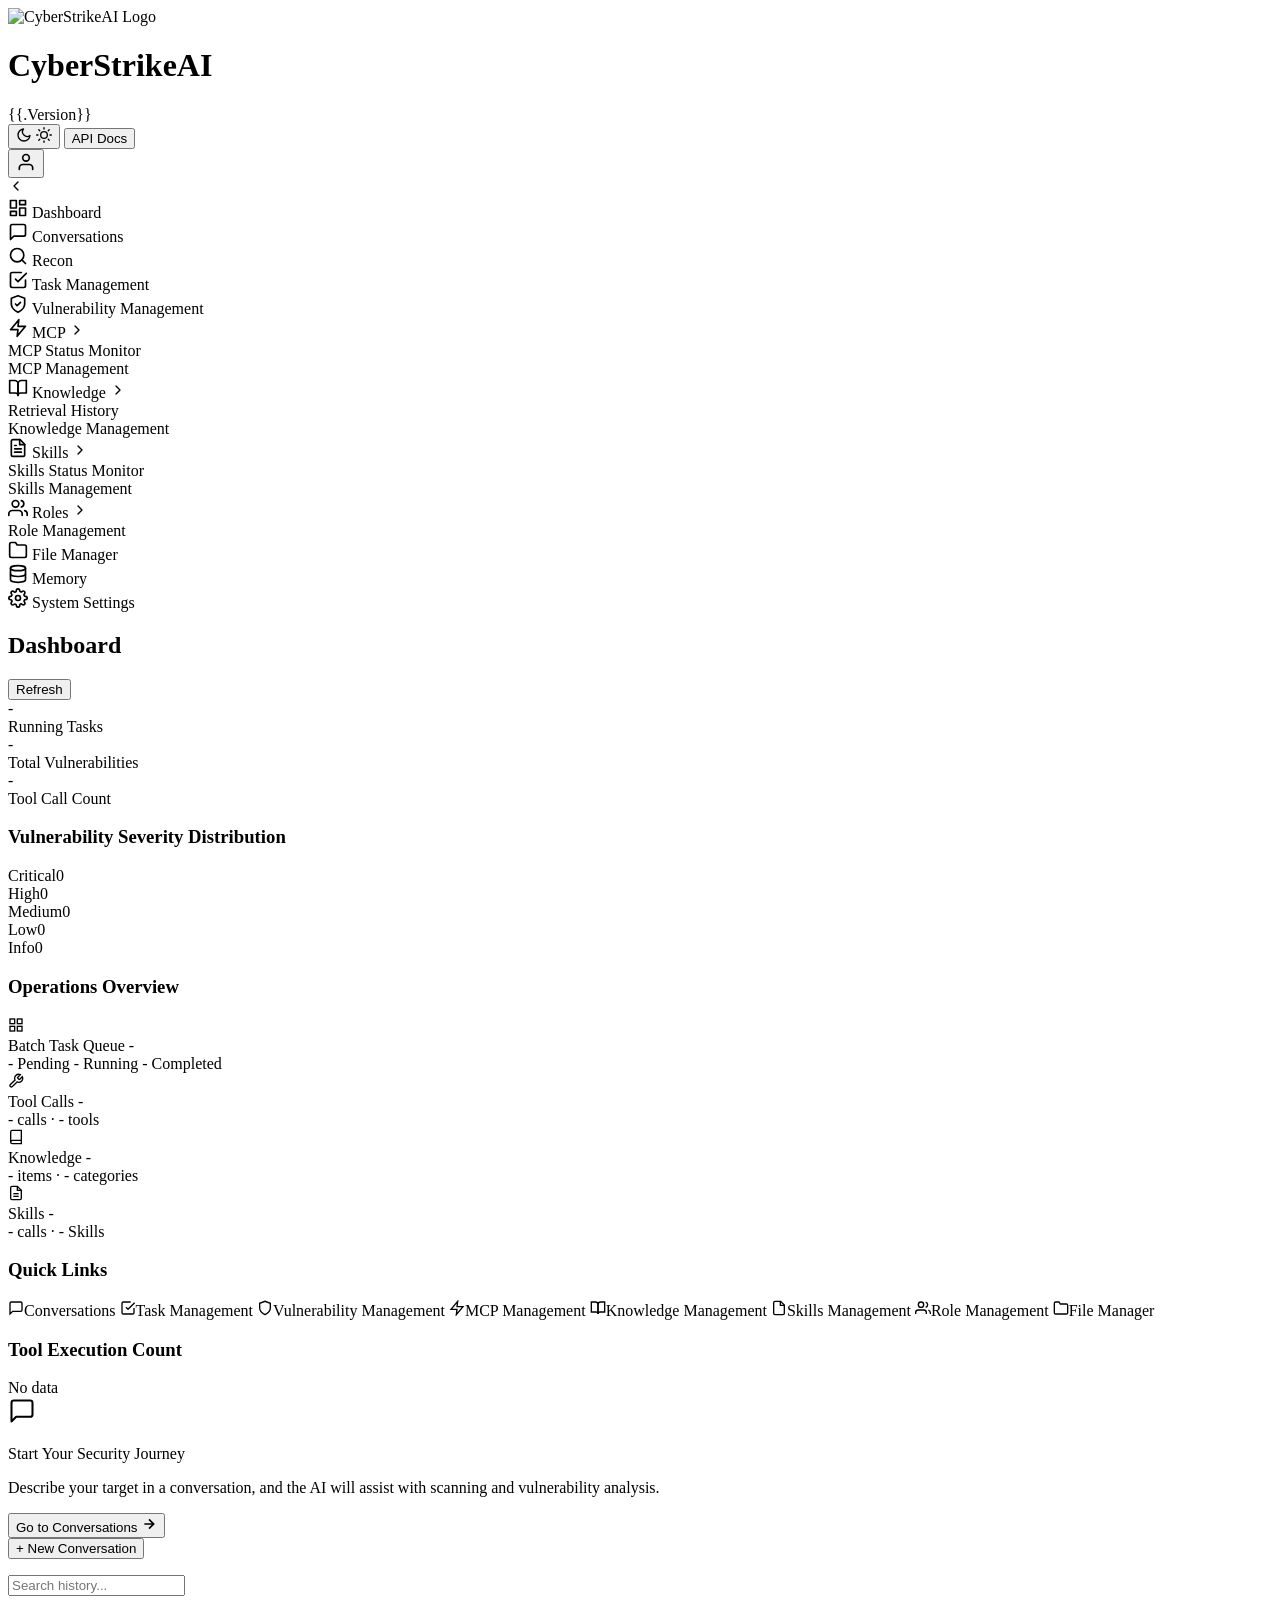
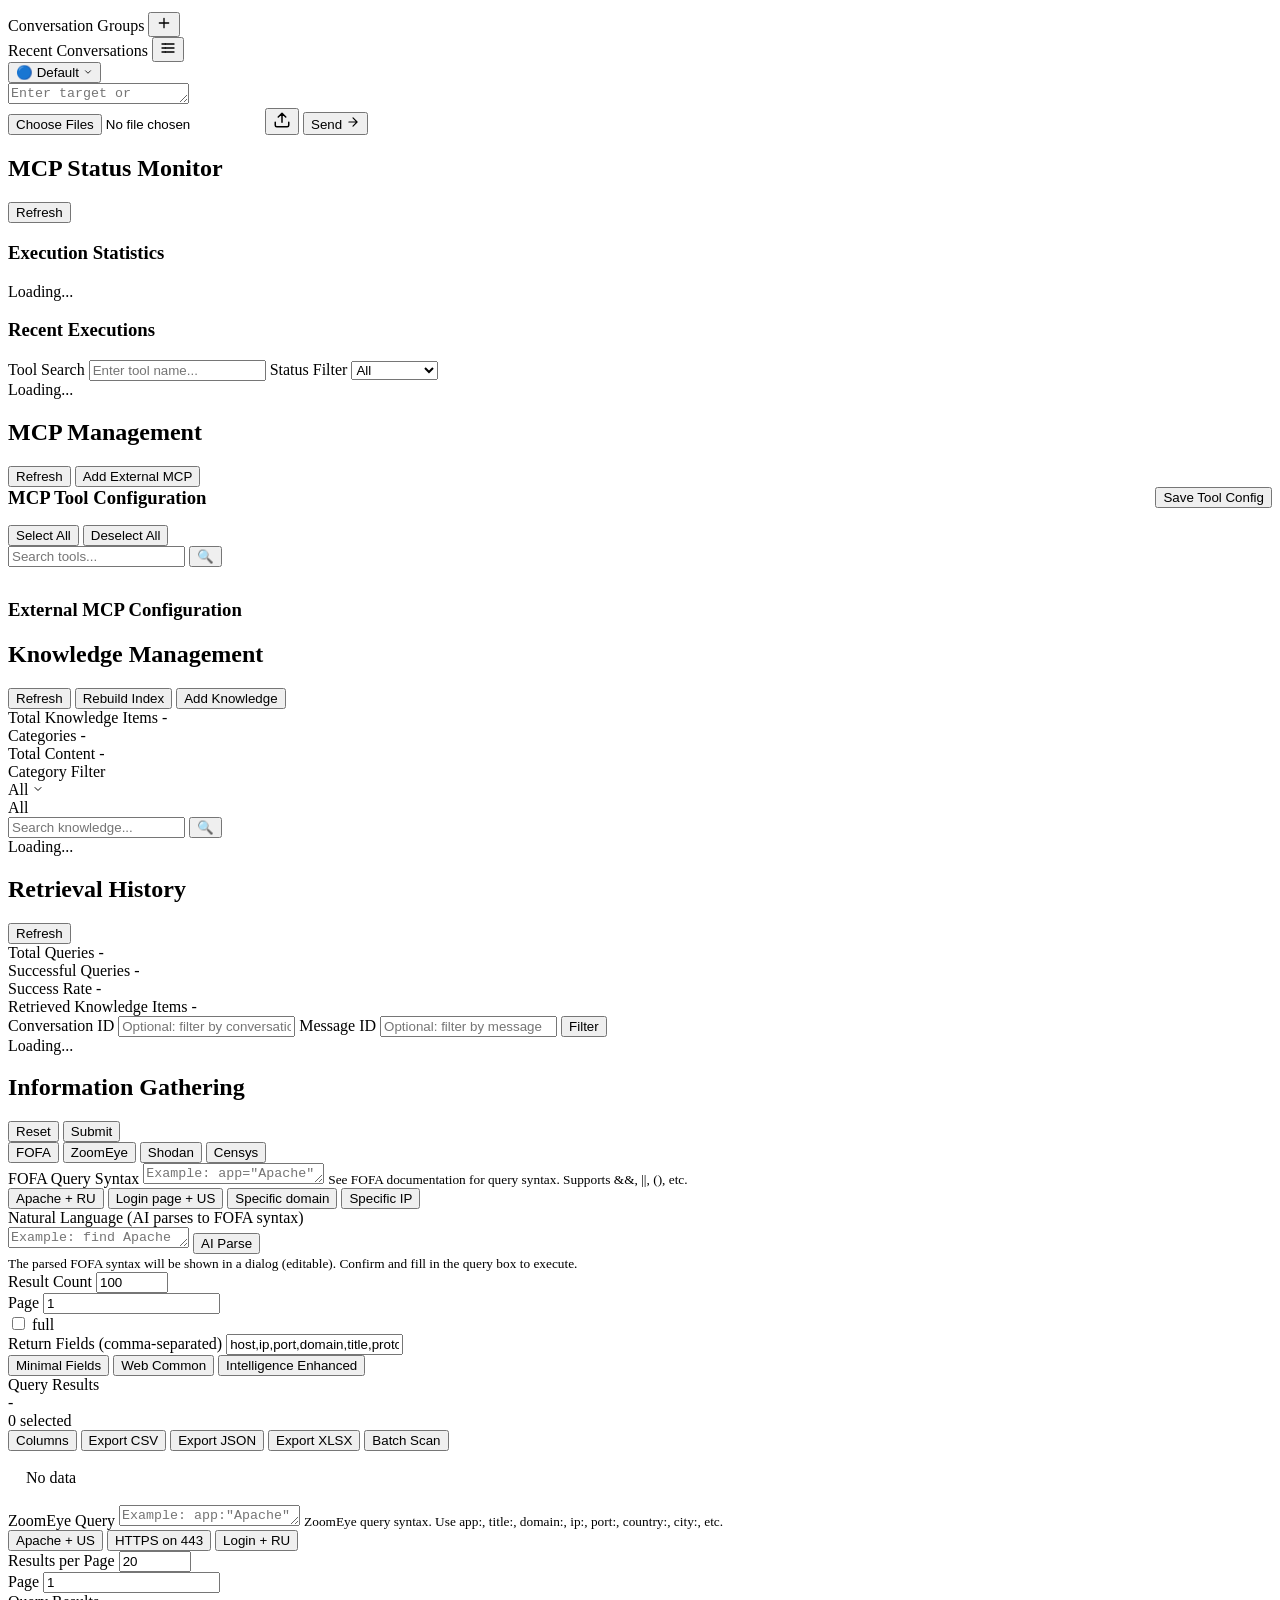
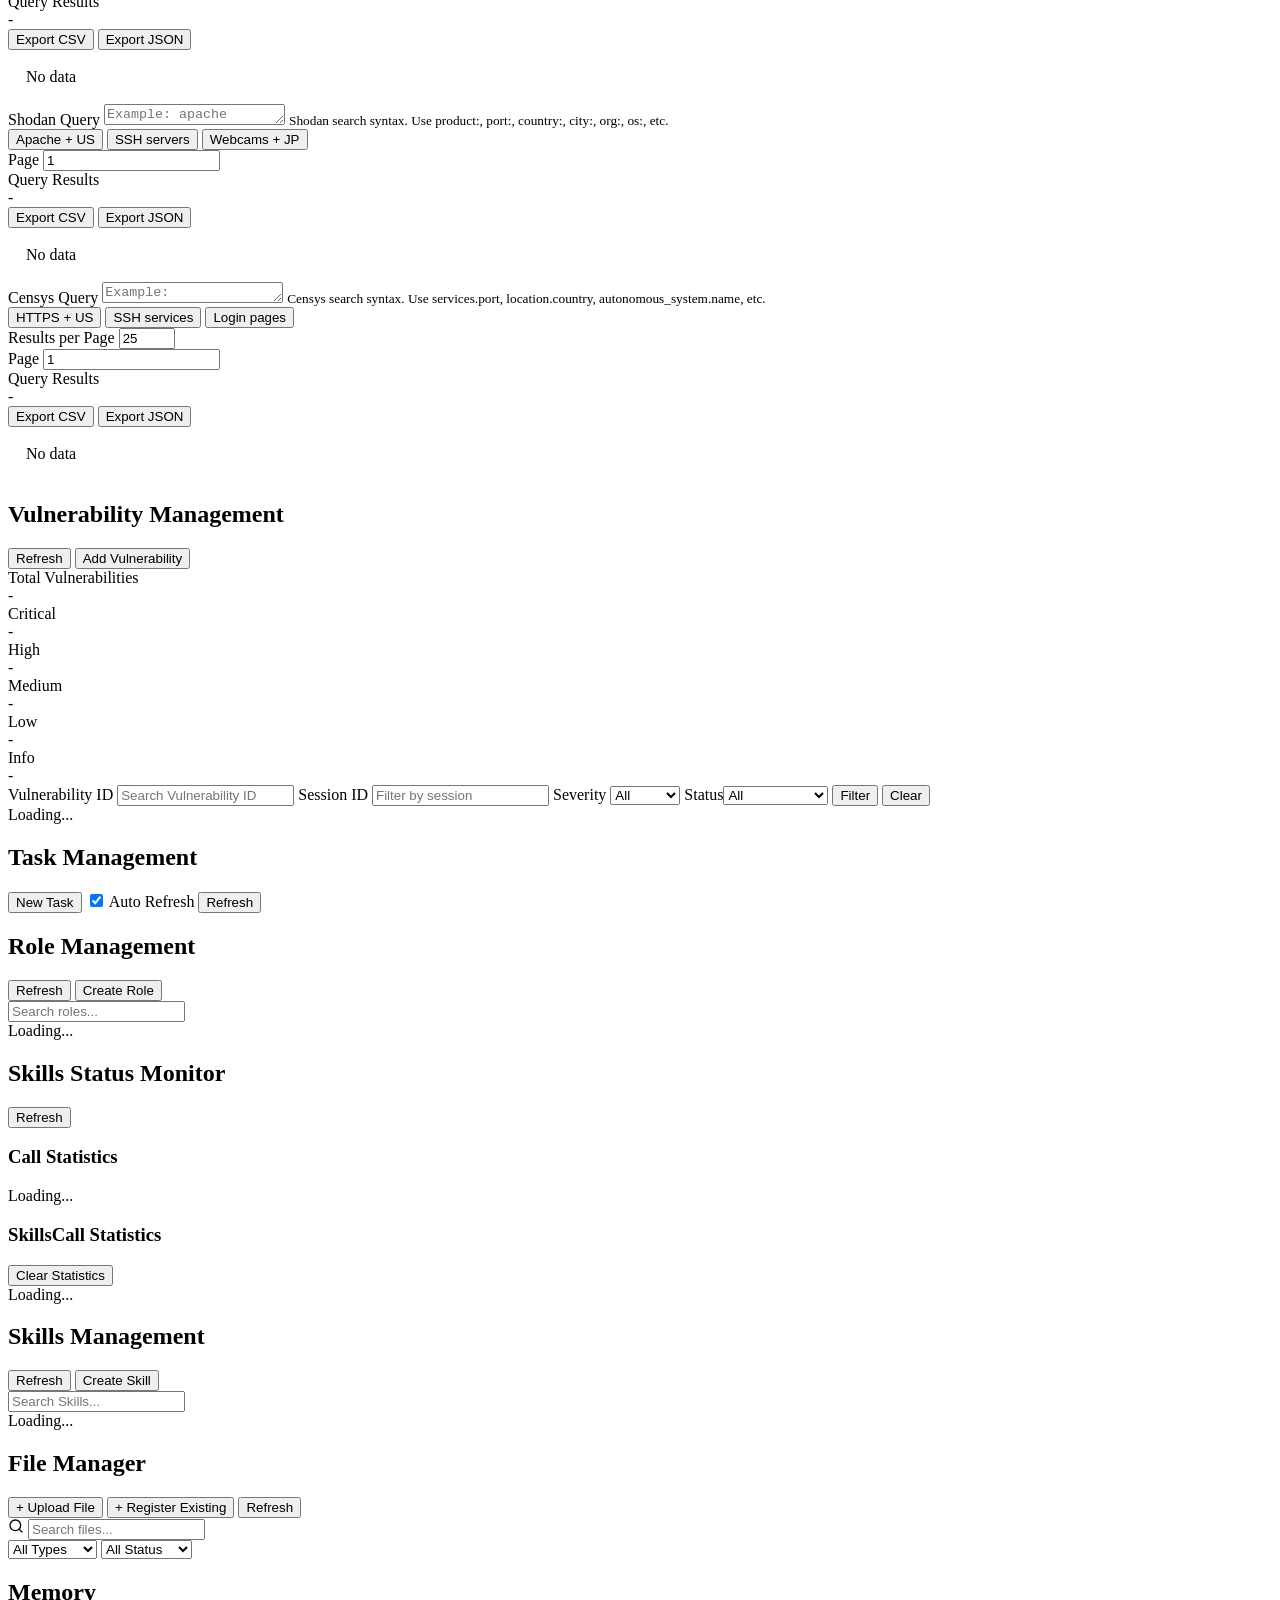
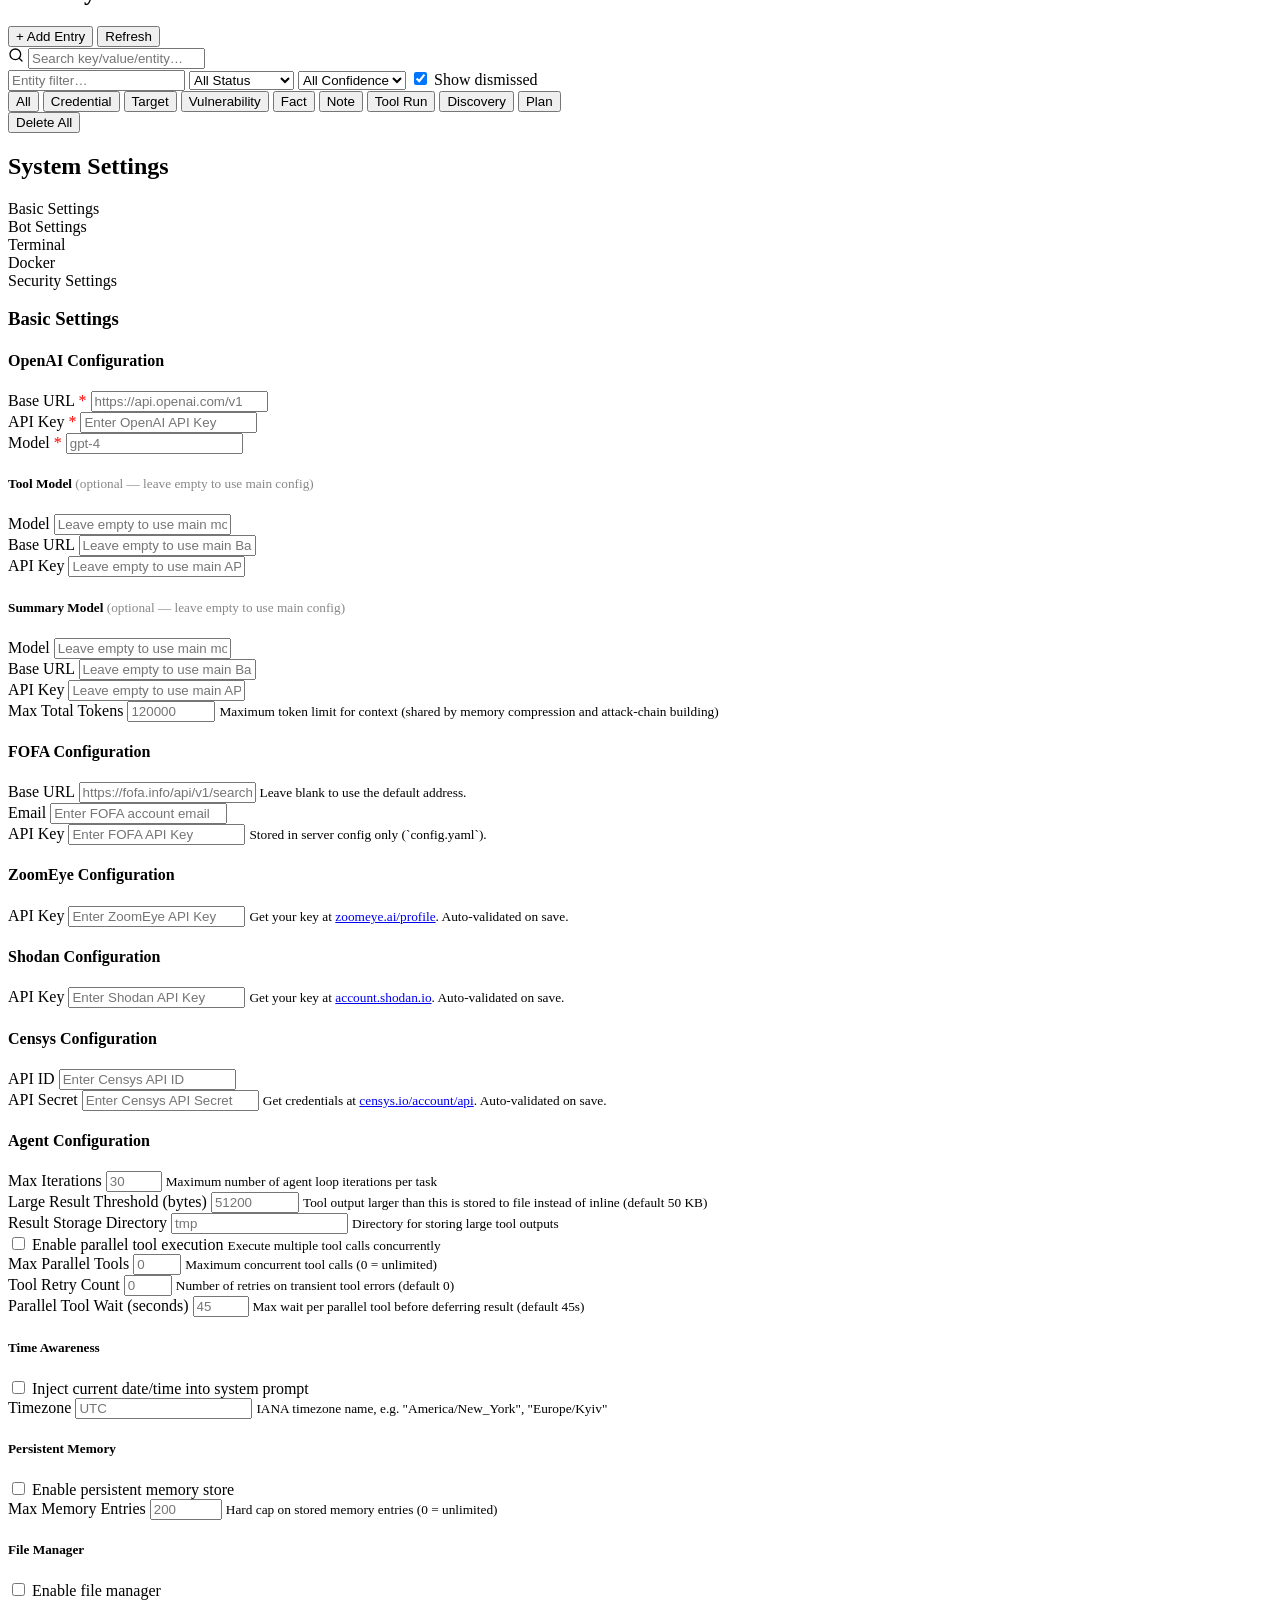
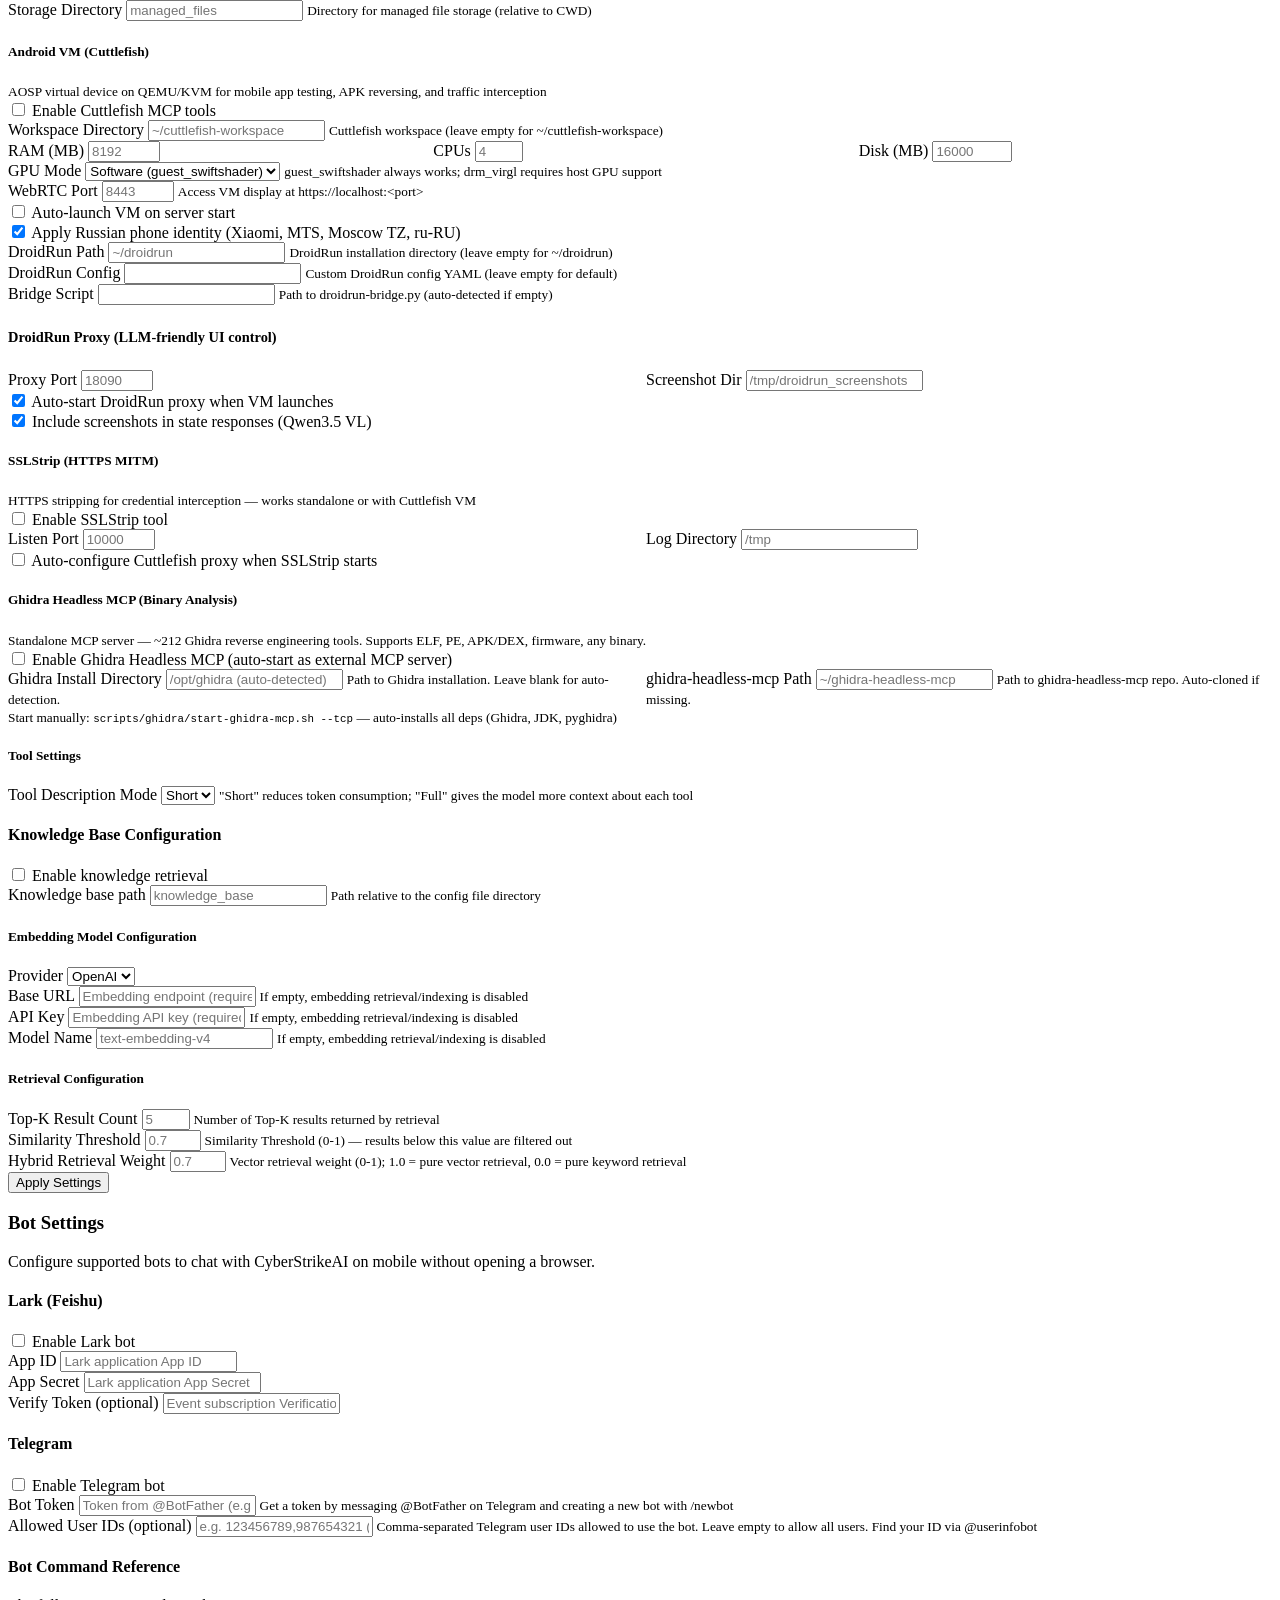
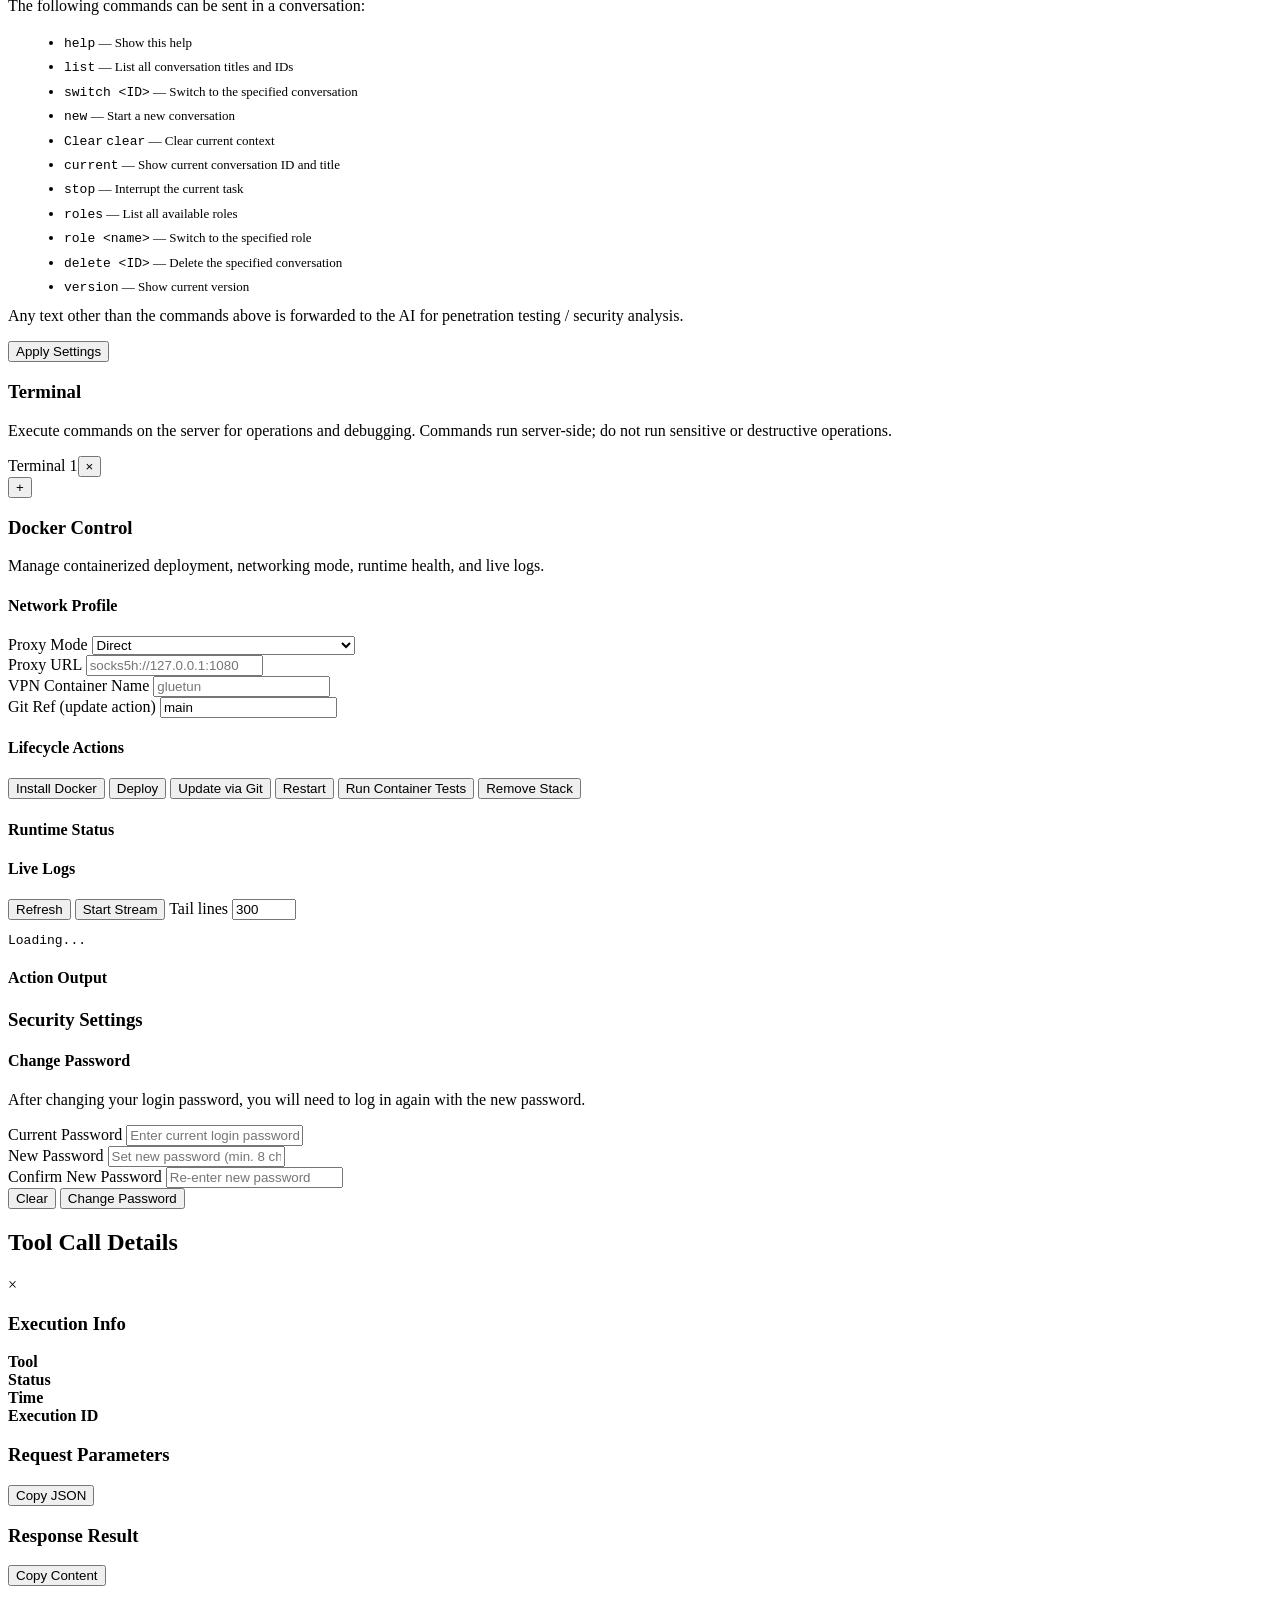
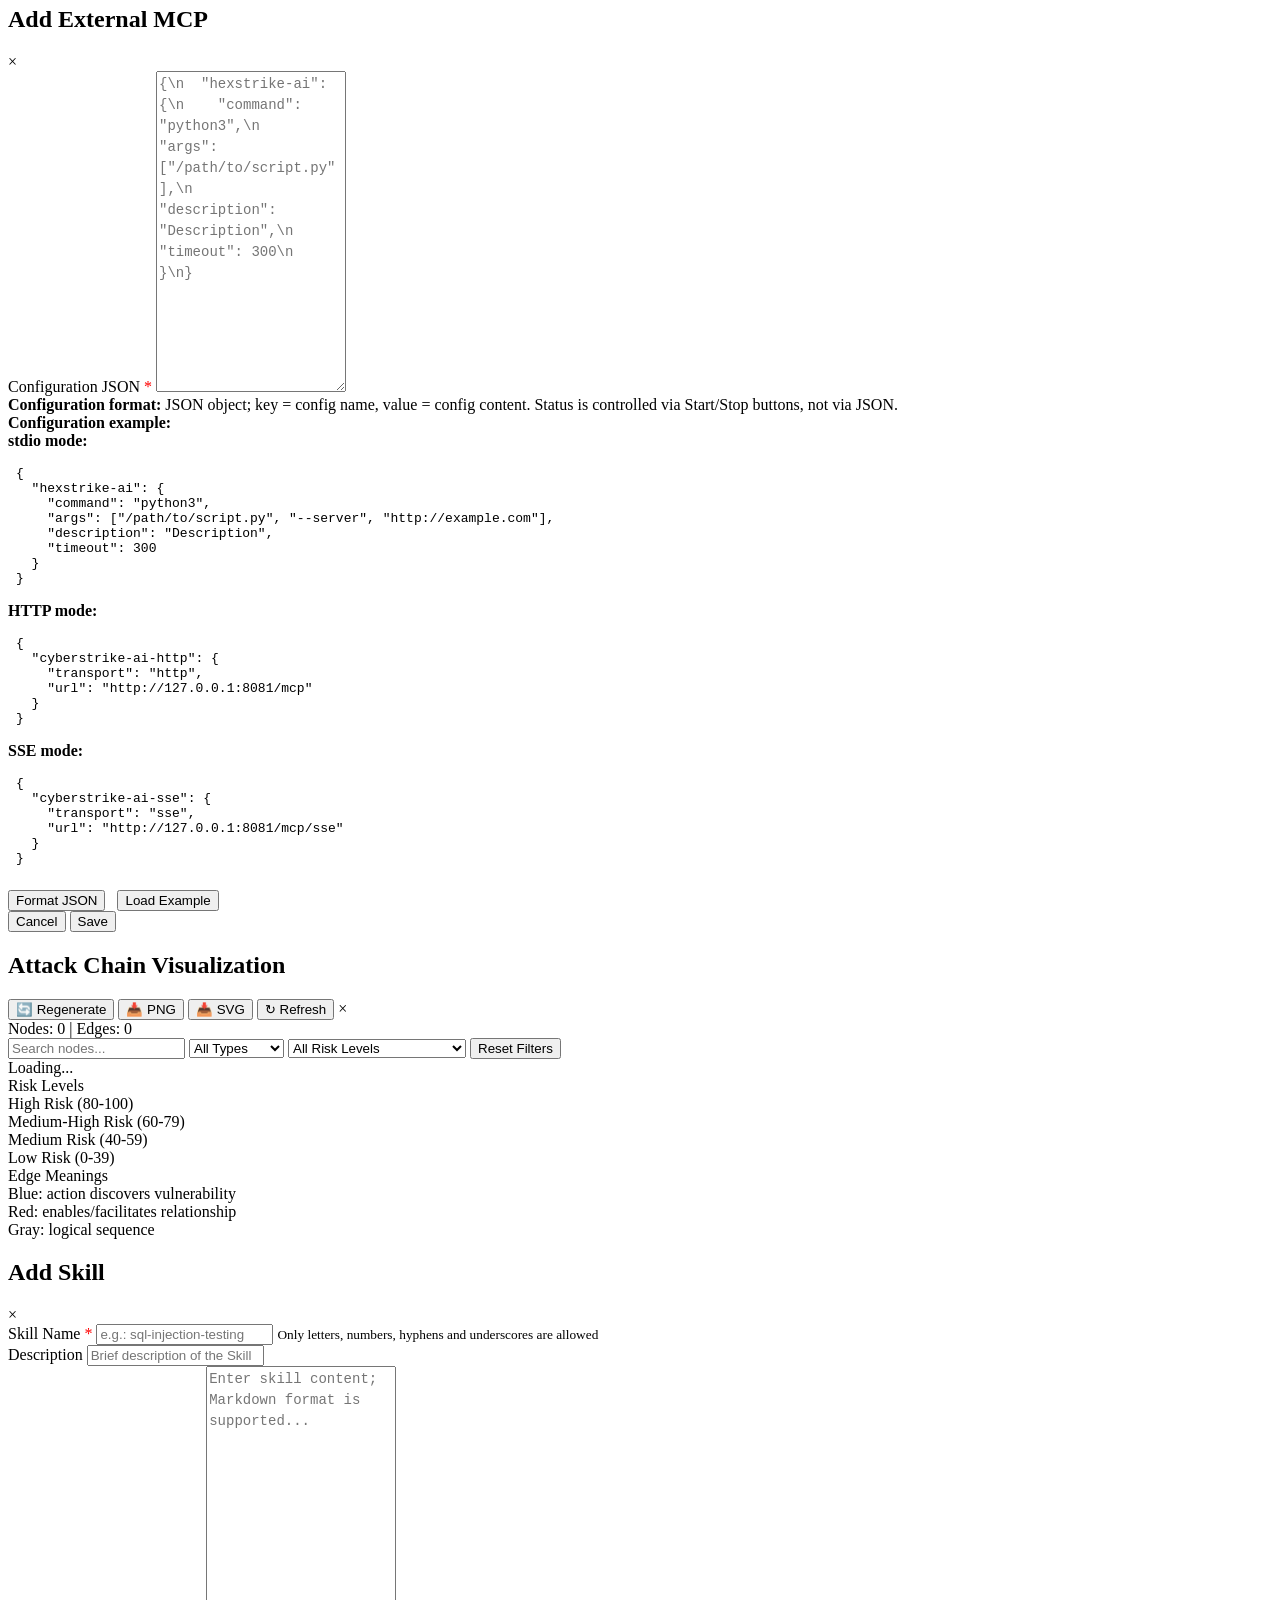
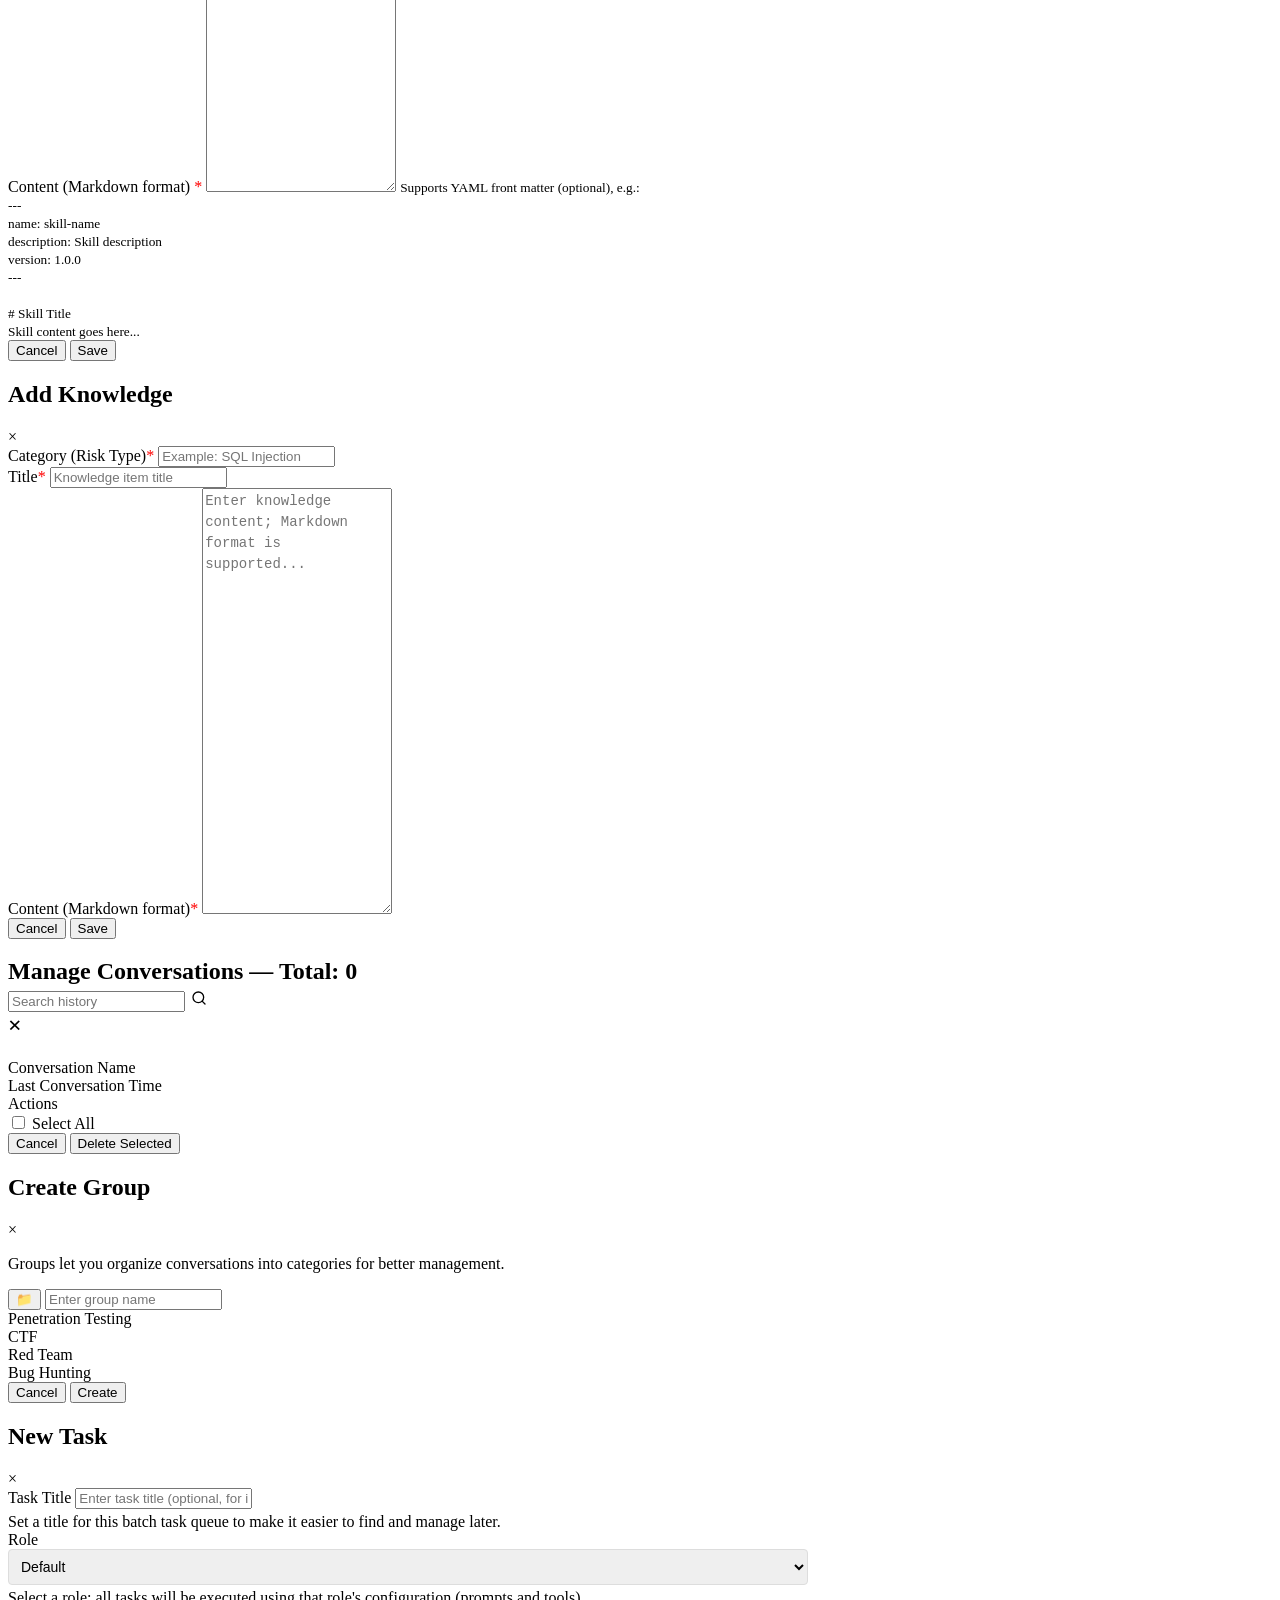
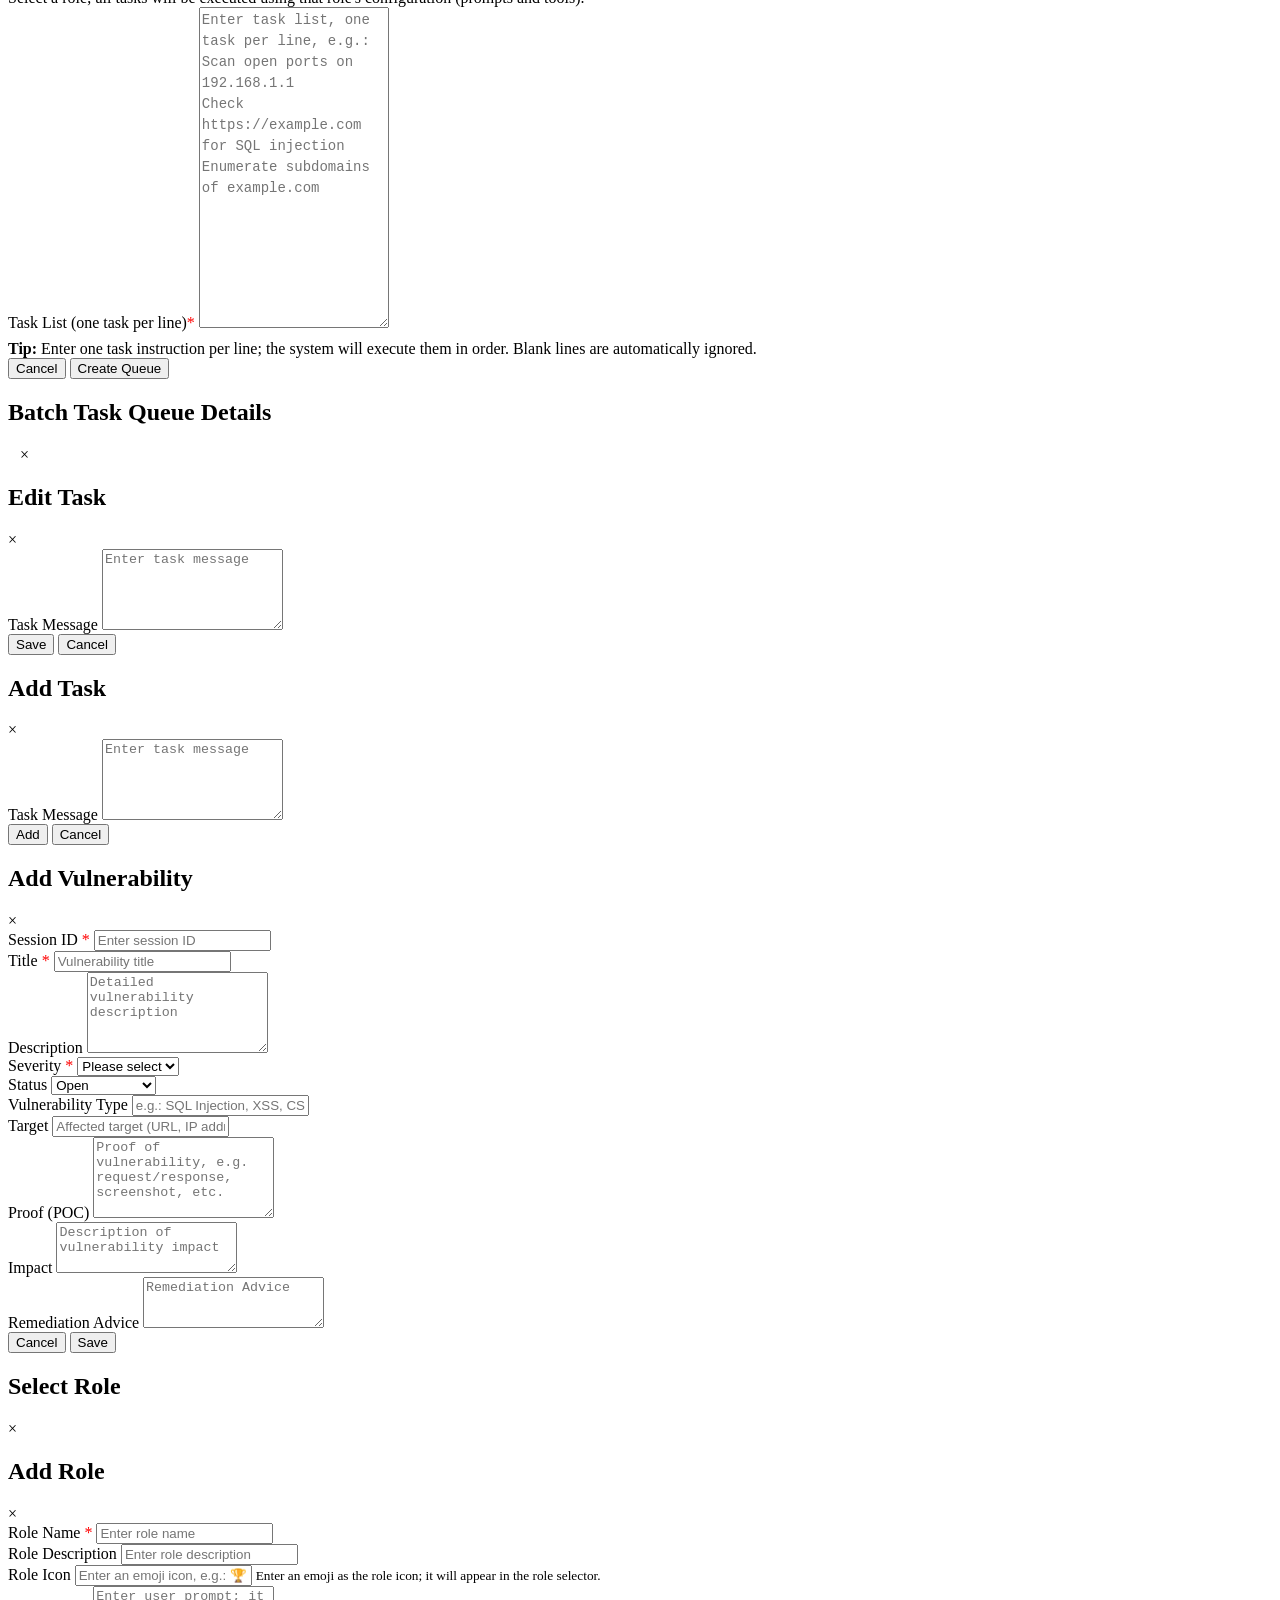
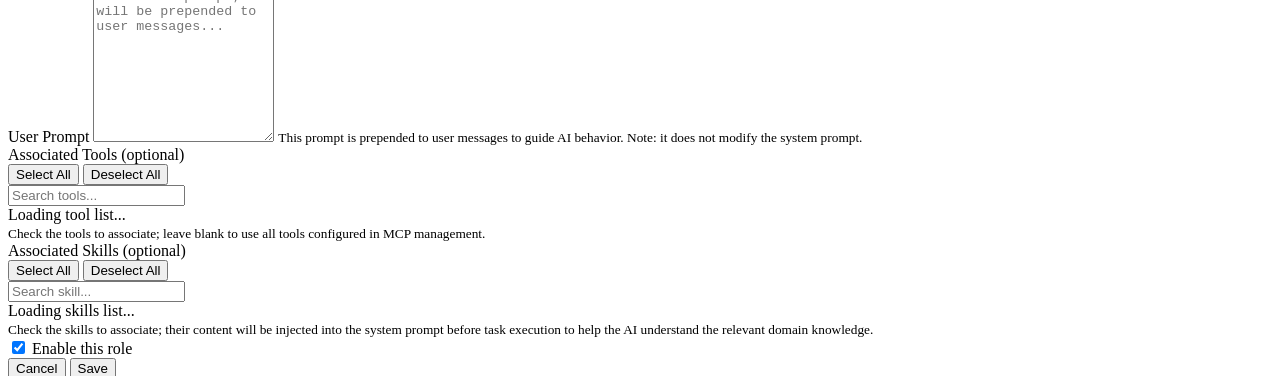
==== commit 665a425e: "fix: stabilize dark theme across all pages - Add dark mode overrides for page headers (page-header, " ====
--- a/web/templates/index.html
+++ b/web/templates/index.html
@@ -271,9 +271,6 @@
                                 <div class="dashboard-kpi-card" role="button" tabindex="0" onclick="switchPage('tasks')" onkeydown="if(event.key==='Enter'||event.key===' ') { event.preventDefault(); switchPage('tasks'); }" title="Click to view Task Management"> <div class="dashboard-kpi-value" id="dashboard-running-tasks">-</div><div class="dashboard-kpi-label">Running Tasks</div></div>
                                 <div class="dashboard-kpi-card" role="button" tabindex="0" onclick="switchPage('vulnerabilities')" onkeydown="if(event.key==='Enter'||event.key===' ') { event.preventDefault(); switchPage('vulnerabilities'); }" title="Click to view Vulnerability Management"><div class="dashboard-kpi-value" id="dashboard-vuln-total">-</div><div class="dashboard-kpi-label">Total Vulnerabilities</div></div>
                                 <div class="dashboard-kpi-card" role="button" tabindex="0" onclick="switchPage('mcp-monitor')" onkeydown="if(event.key==='Enter'||event.key===' ') { event.preventDefault(); switchPage('mcp-monitor'); }" title="Click to view MCP Monitor"><div class="dashboard-kpi-value" id="dashboard-kpi-tools-calls">-</div><div class="dashboard-kpi-label">Tool Call Count</div></div>
-                                <div class="dashboard-kpi-card" role="button" tabindex="0" onclick="switchPage('mcp-monitor')" onkeydown="if(event.key==='Enter'||event.key===' ') { event.preventDefault(); switchPage('mcp-monitor'); }" title="Click to view MCP Monitor"><div class="dashboard-kpi-value" id="dashboard-kpi-success-rate">-</div><div class="dashboard-kpi-label">Tool Success Rate</div></div>
-                                <div class="dashboard-kpi-card" role="button" tabindex="0" onclick="switchPage('file-manager')" onkeydown="if(event.key==='Enter'||event.key===' ') { event.preventDefault(); switchPage('file-manager'); }" title="Click to view File Manager"><div class="dashboard-kpi-value" id="dashboard-files-count">-</div><div class="dashboard-kpi-label">Managed Files</div></div>
-                                <div class="dashboard-kpi-card" role="button" tabindex="0" onclick="switchPage('file-manager')" onkeydown="if(event.key==='Enter'||event.key===' ') { event.preventDefault(); switchPage('file-manager'); }" title="Click to view File Manager"><div class="dashboard-kpi-value" id="dashboard-files-size">-</div><div class="dashboard-kpi-label">Files Size</div></div>
                             </div>
                             <!-- Two-column main content area -->
                             <div class="dashboard-grid">
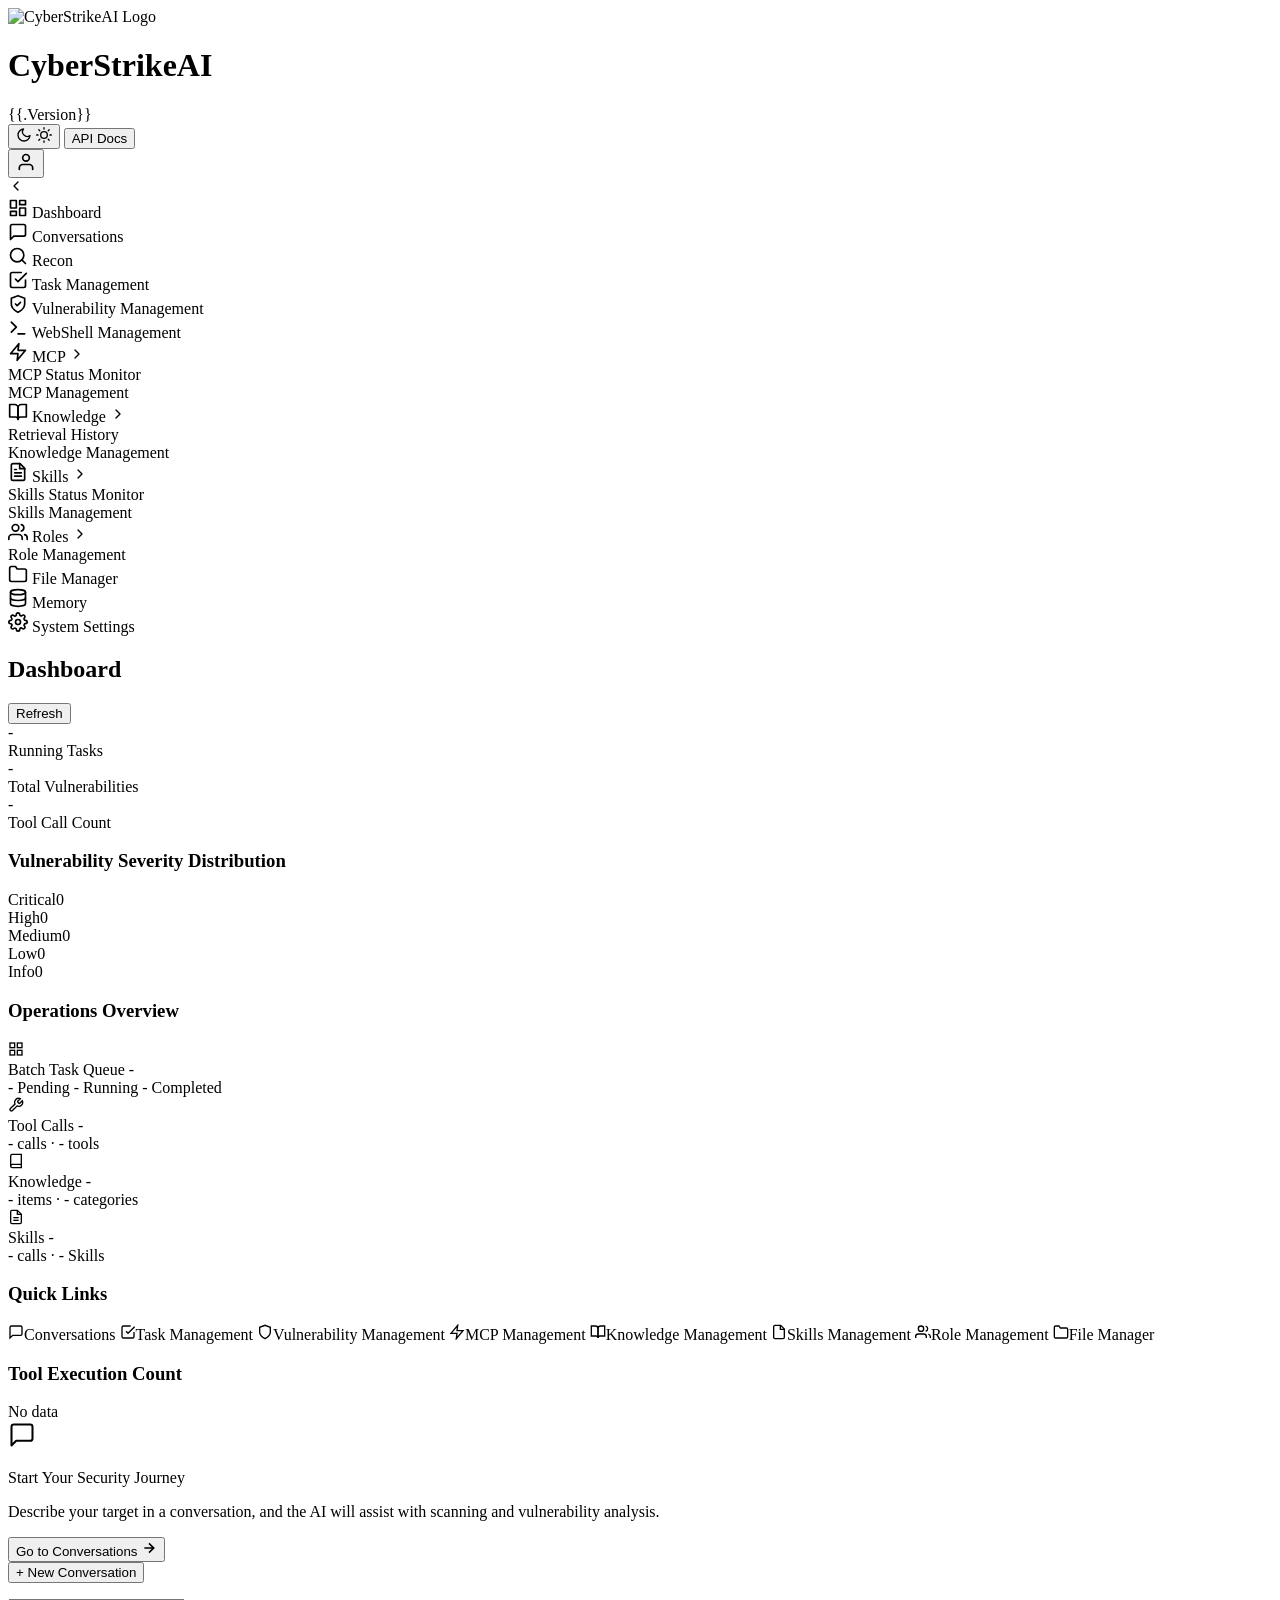
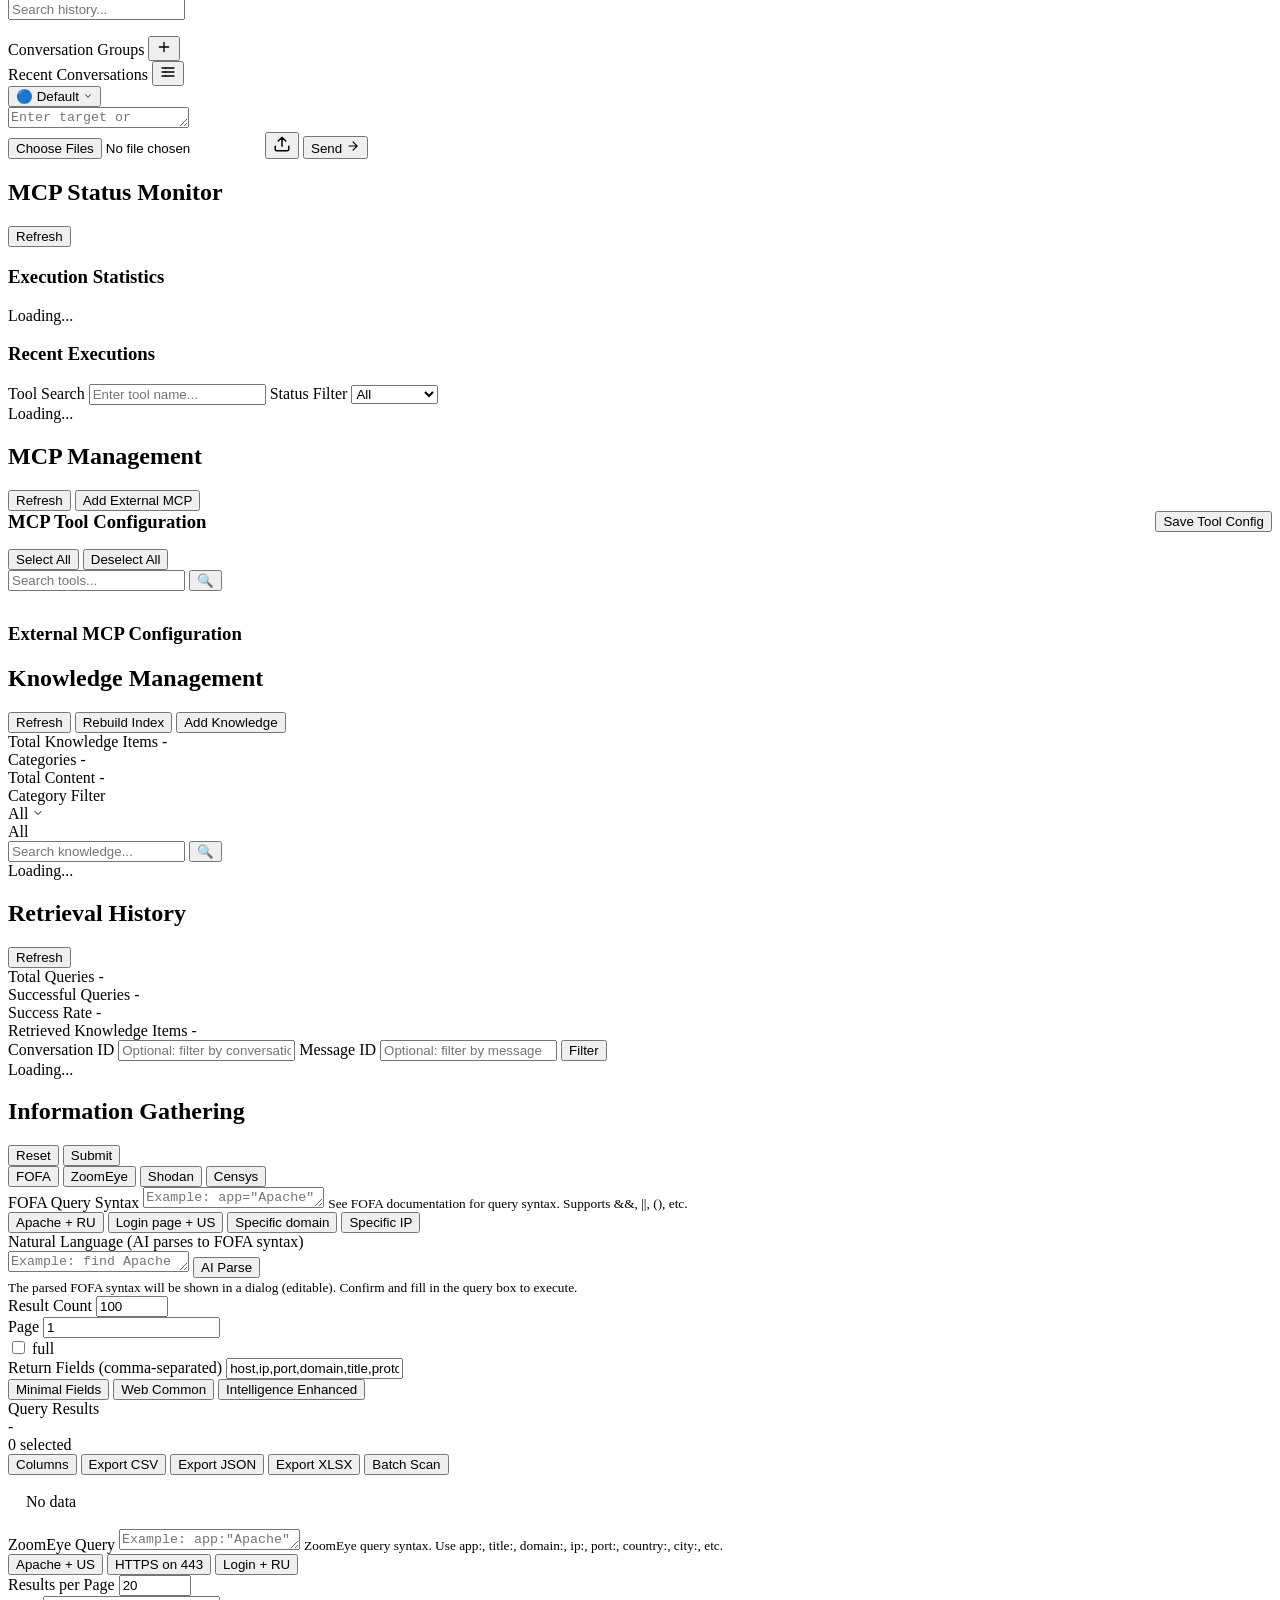
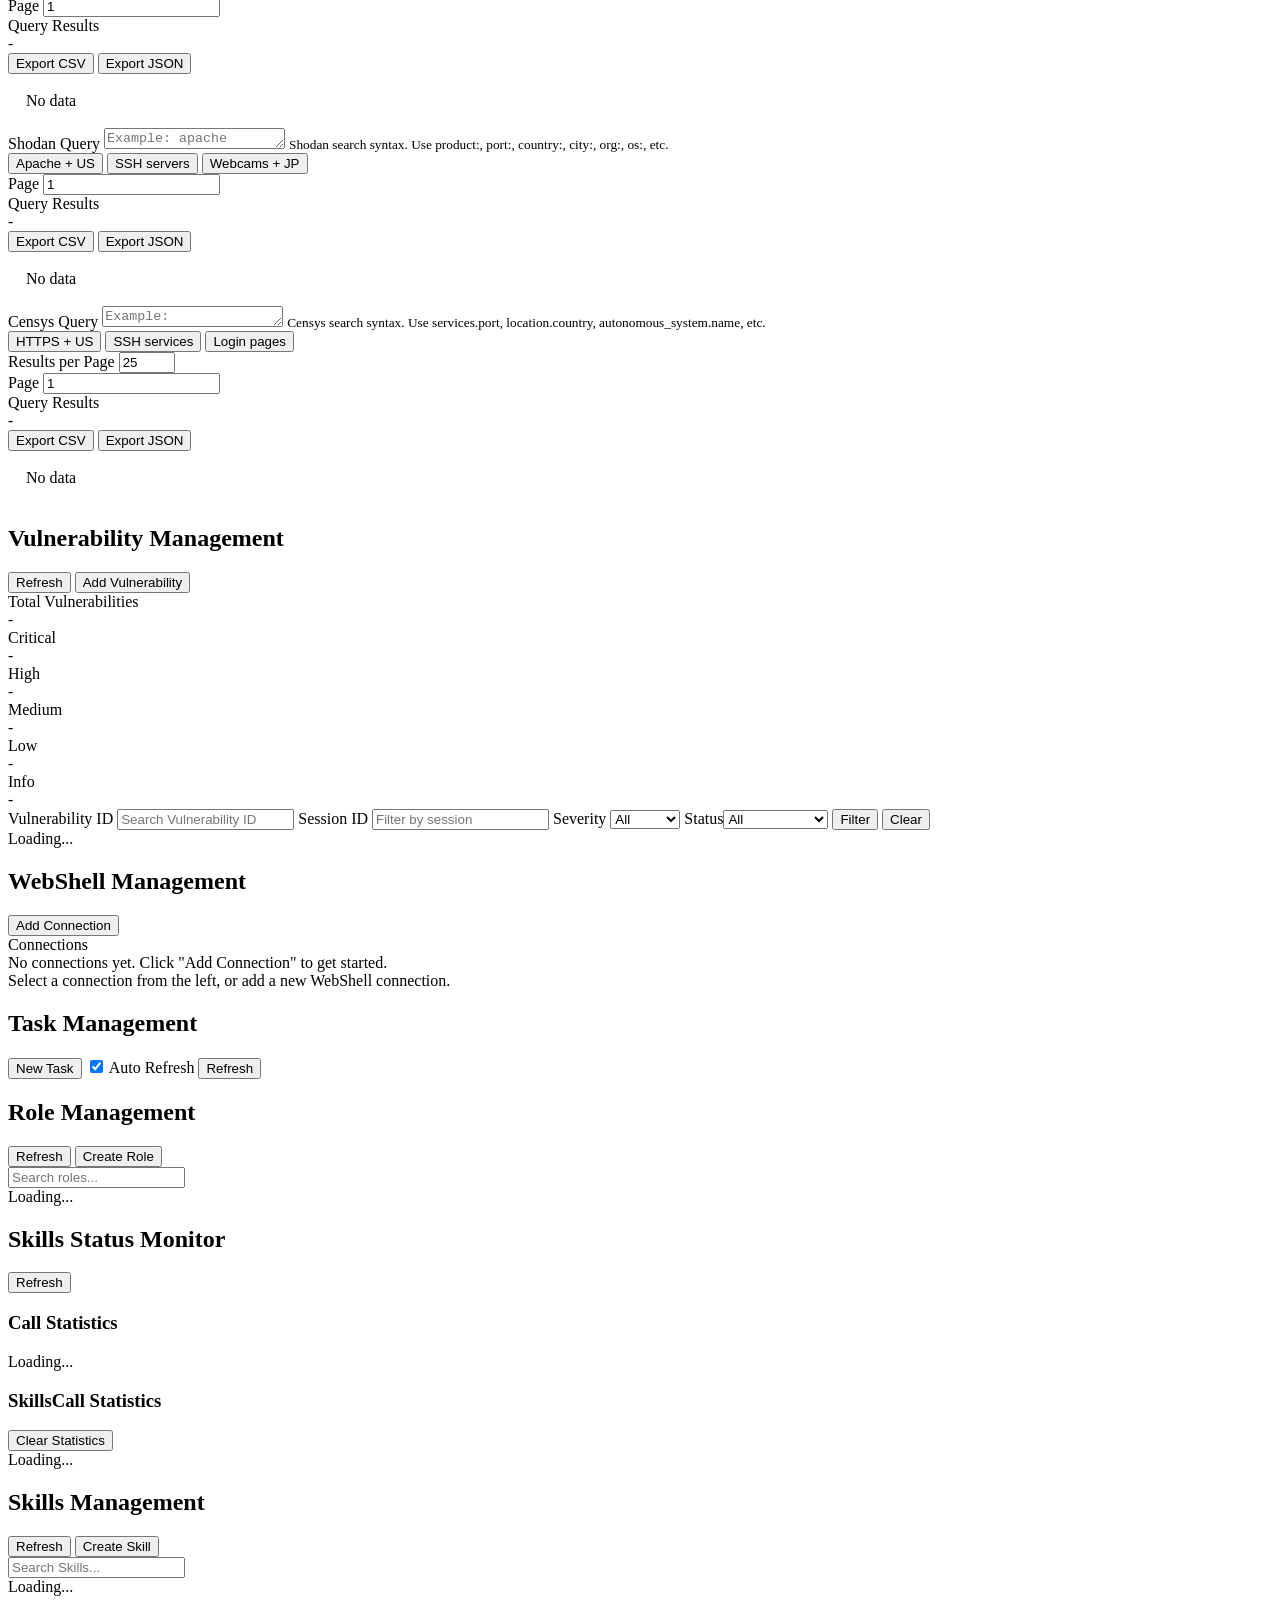
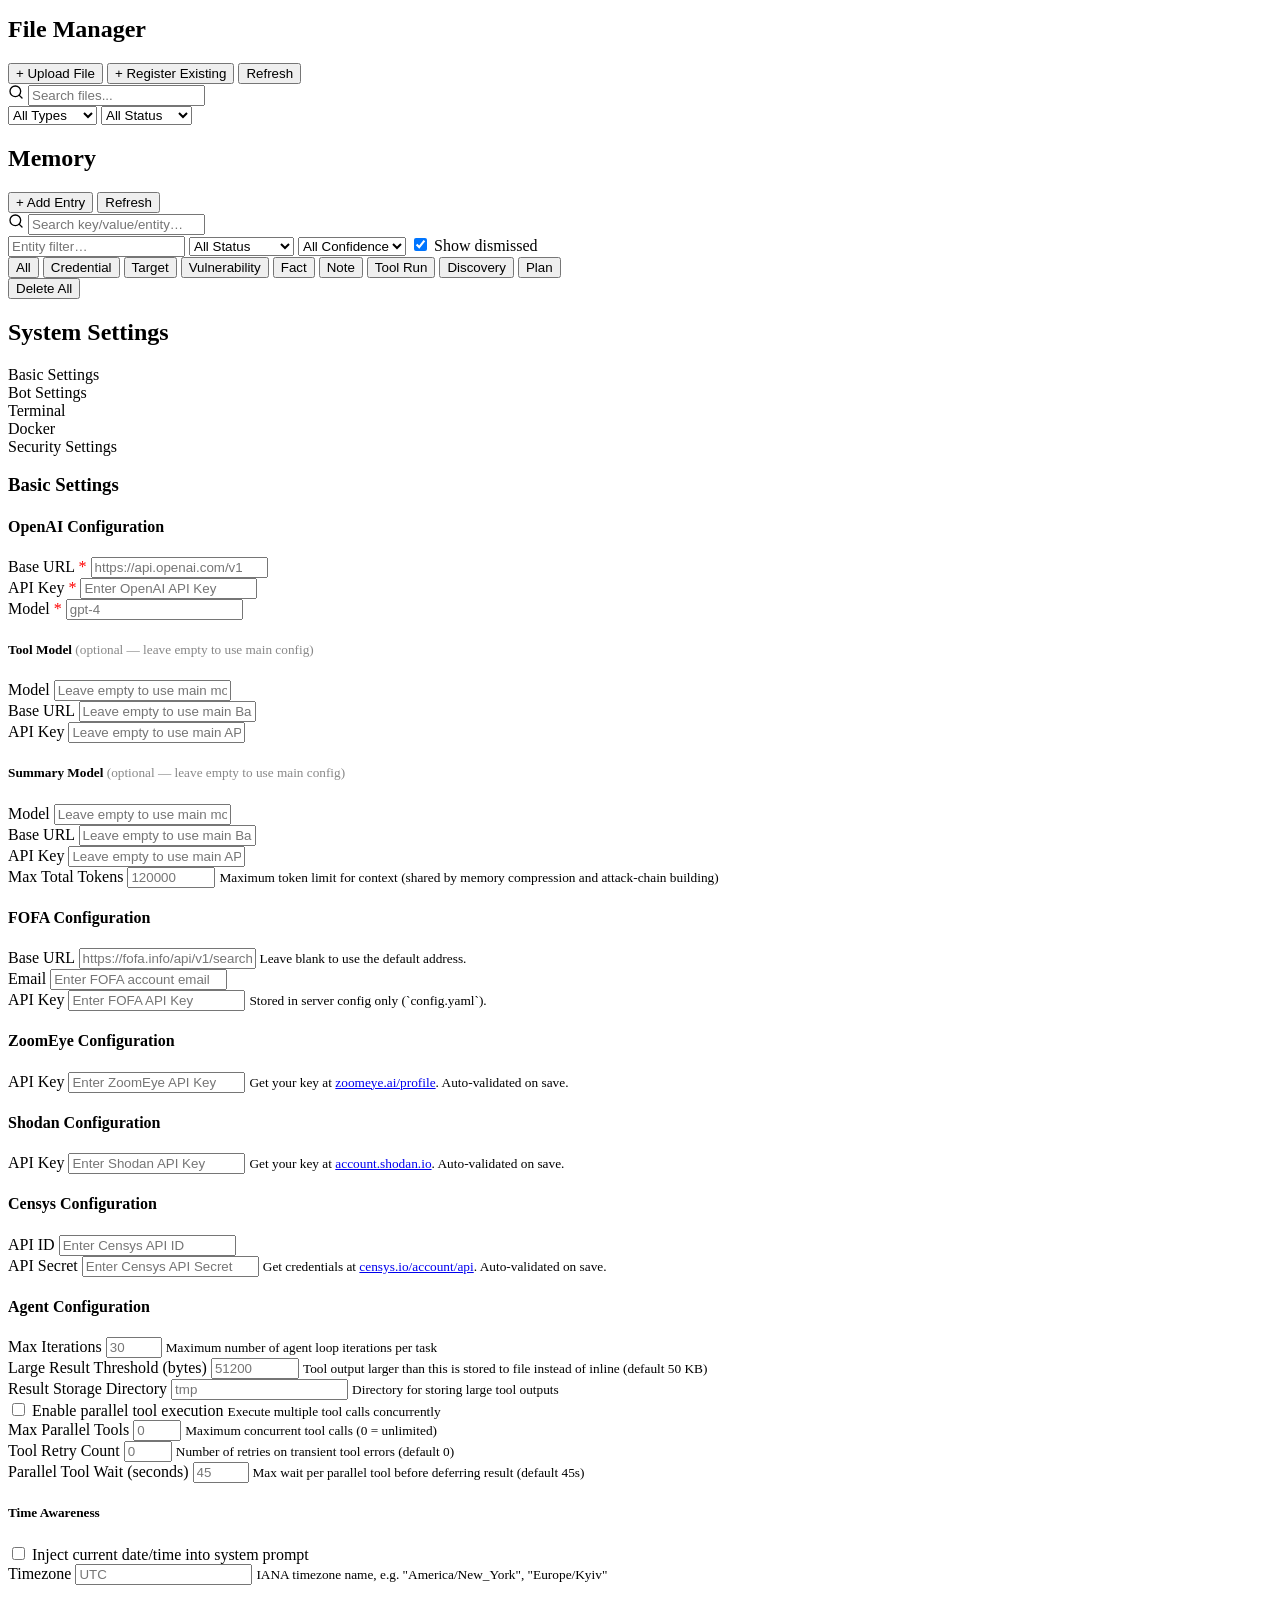
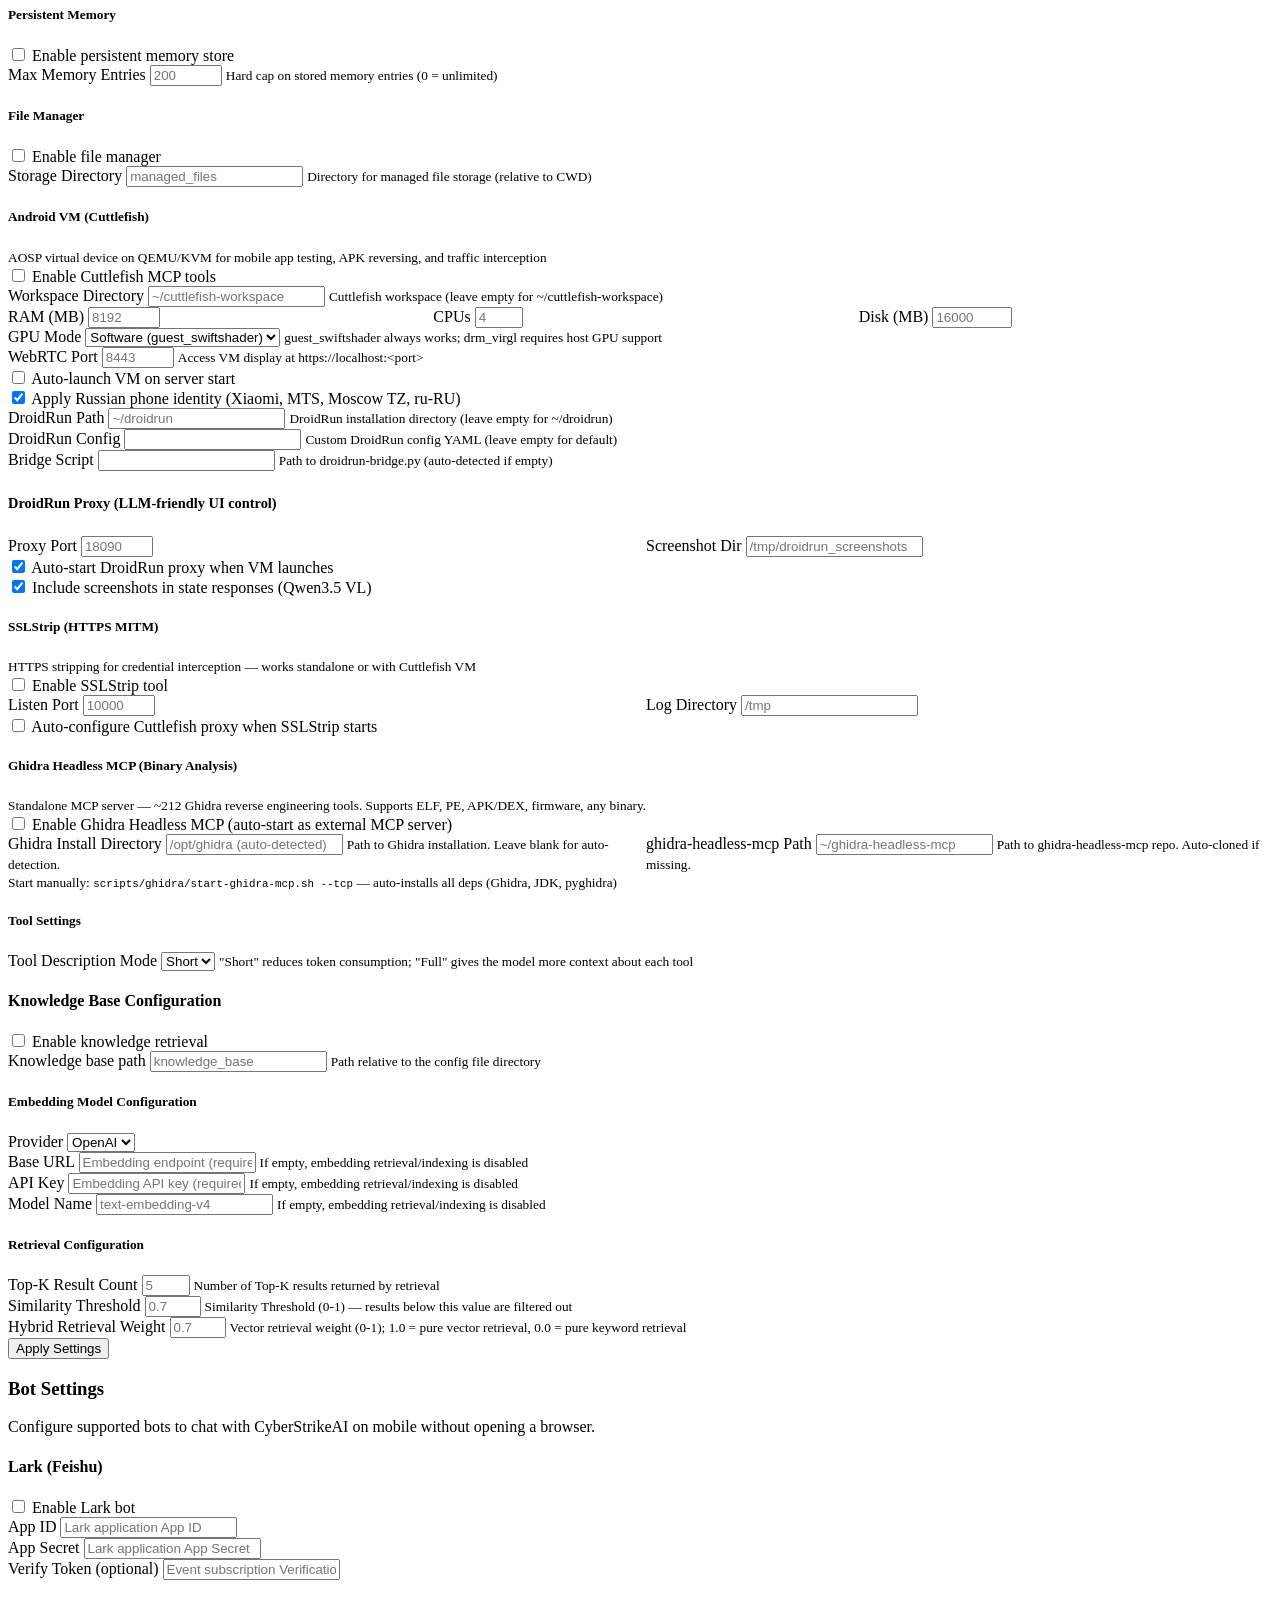
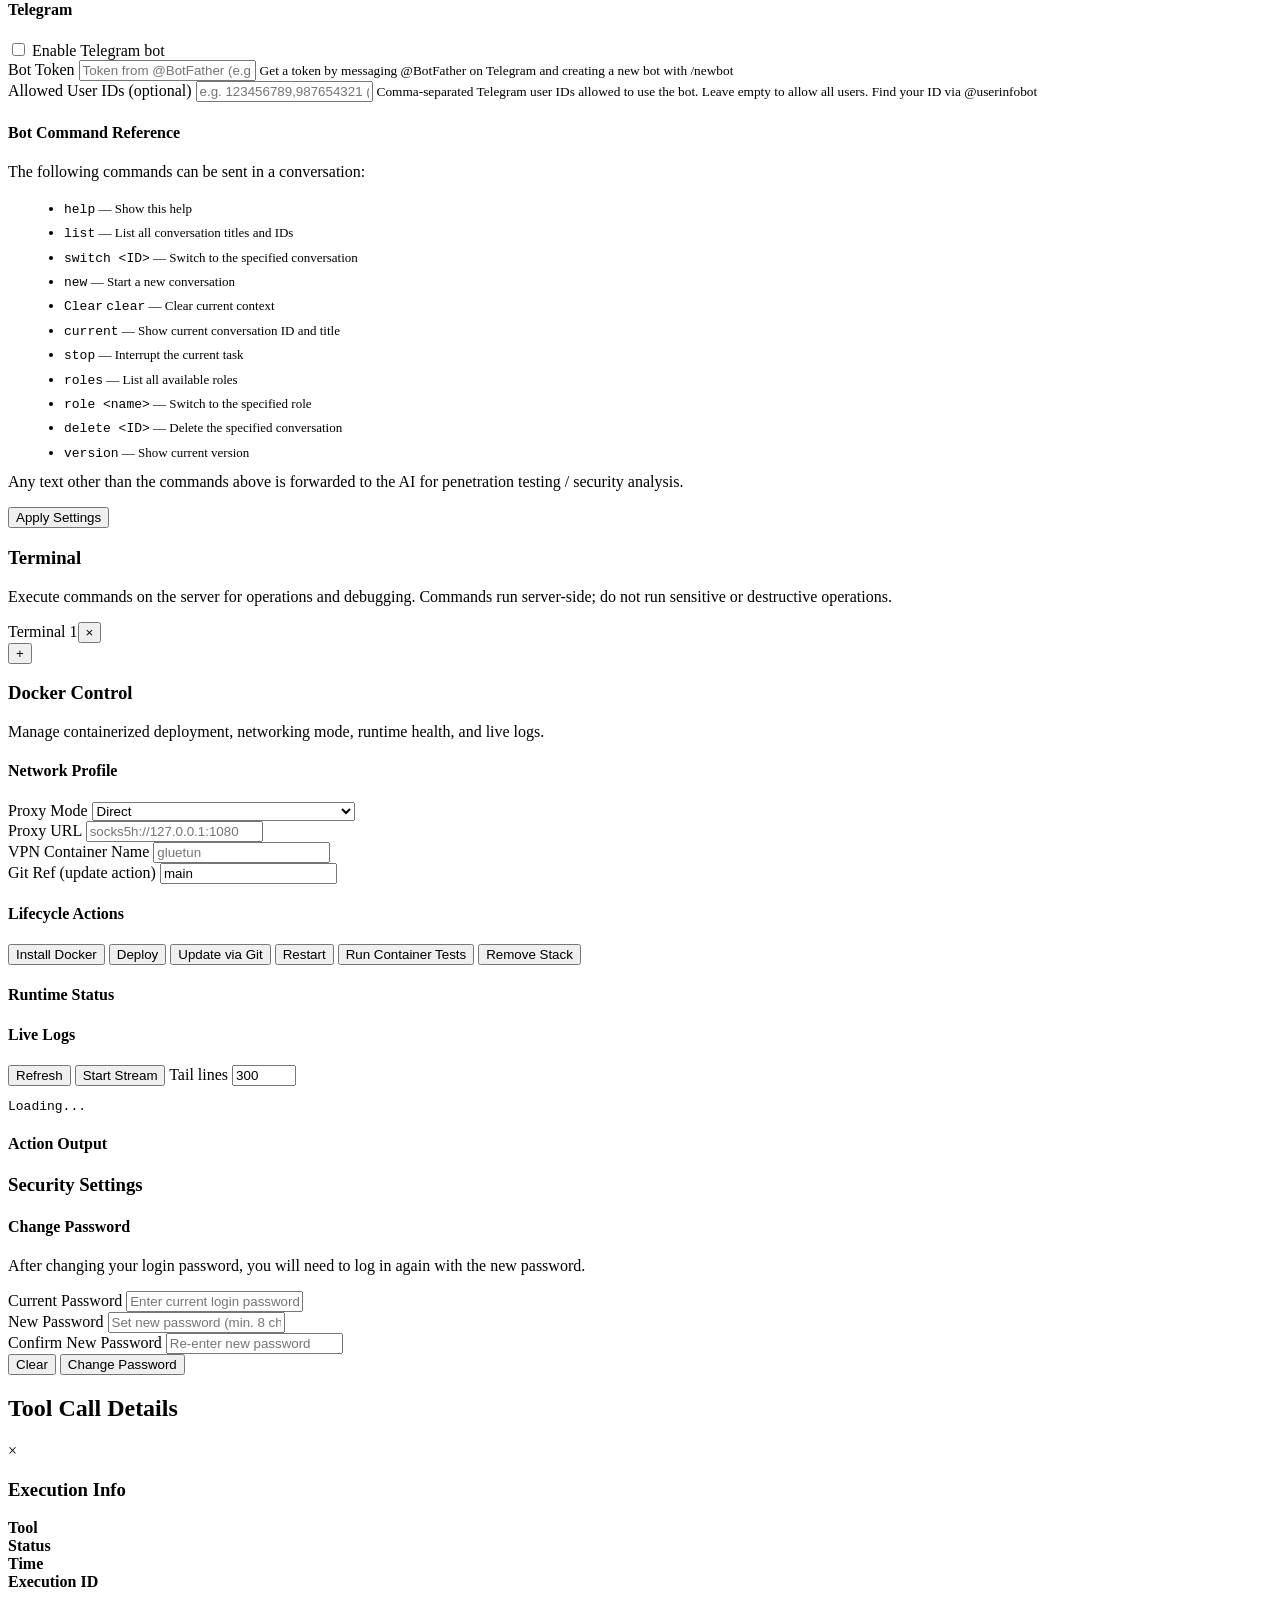
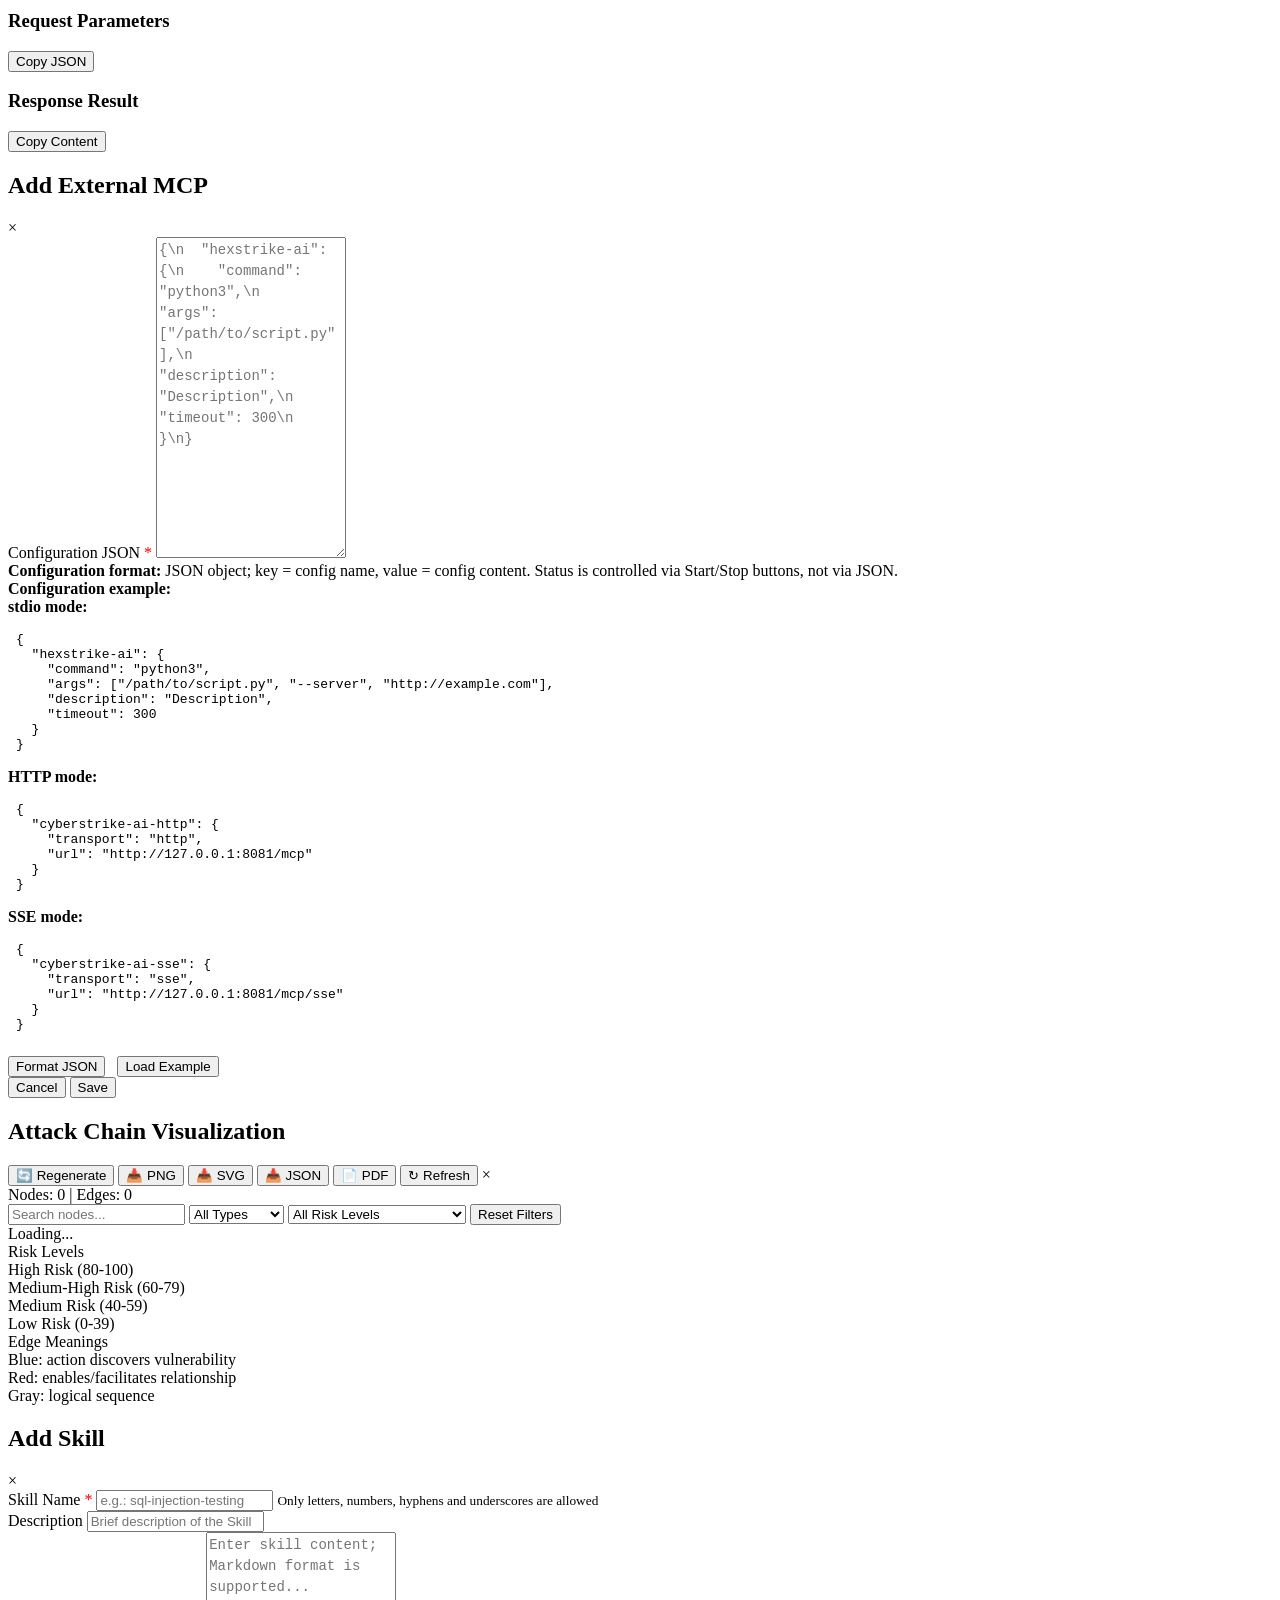
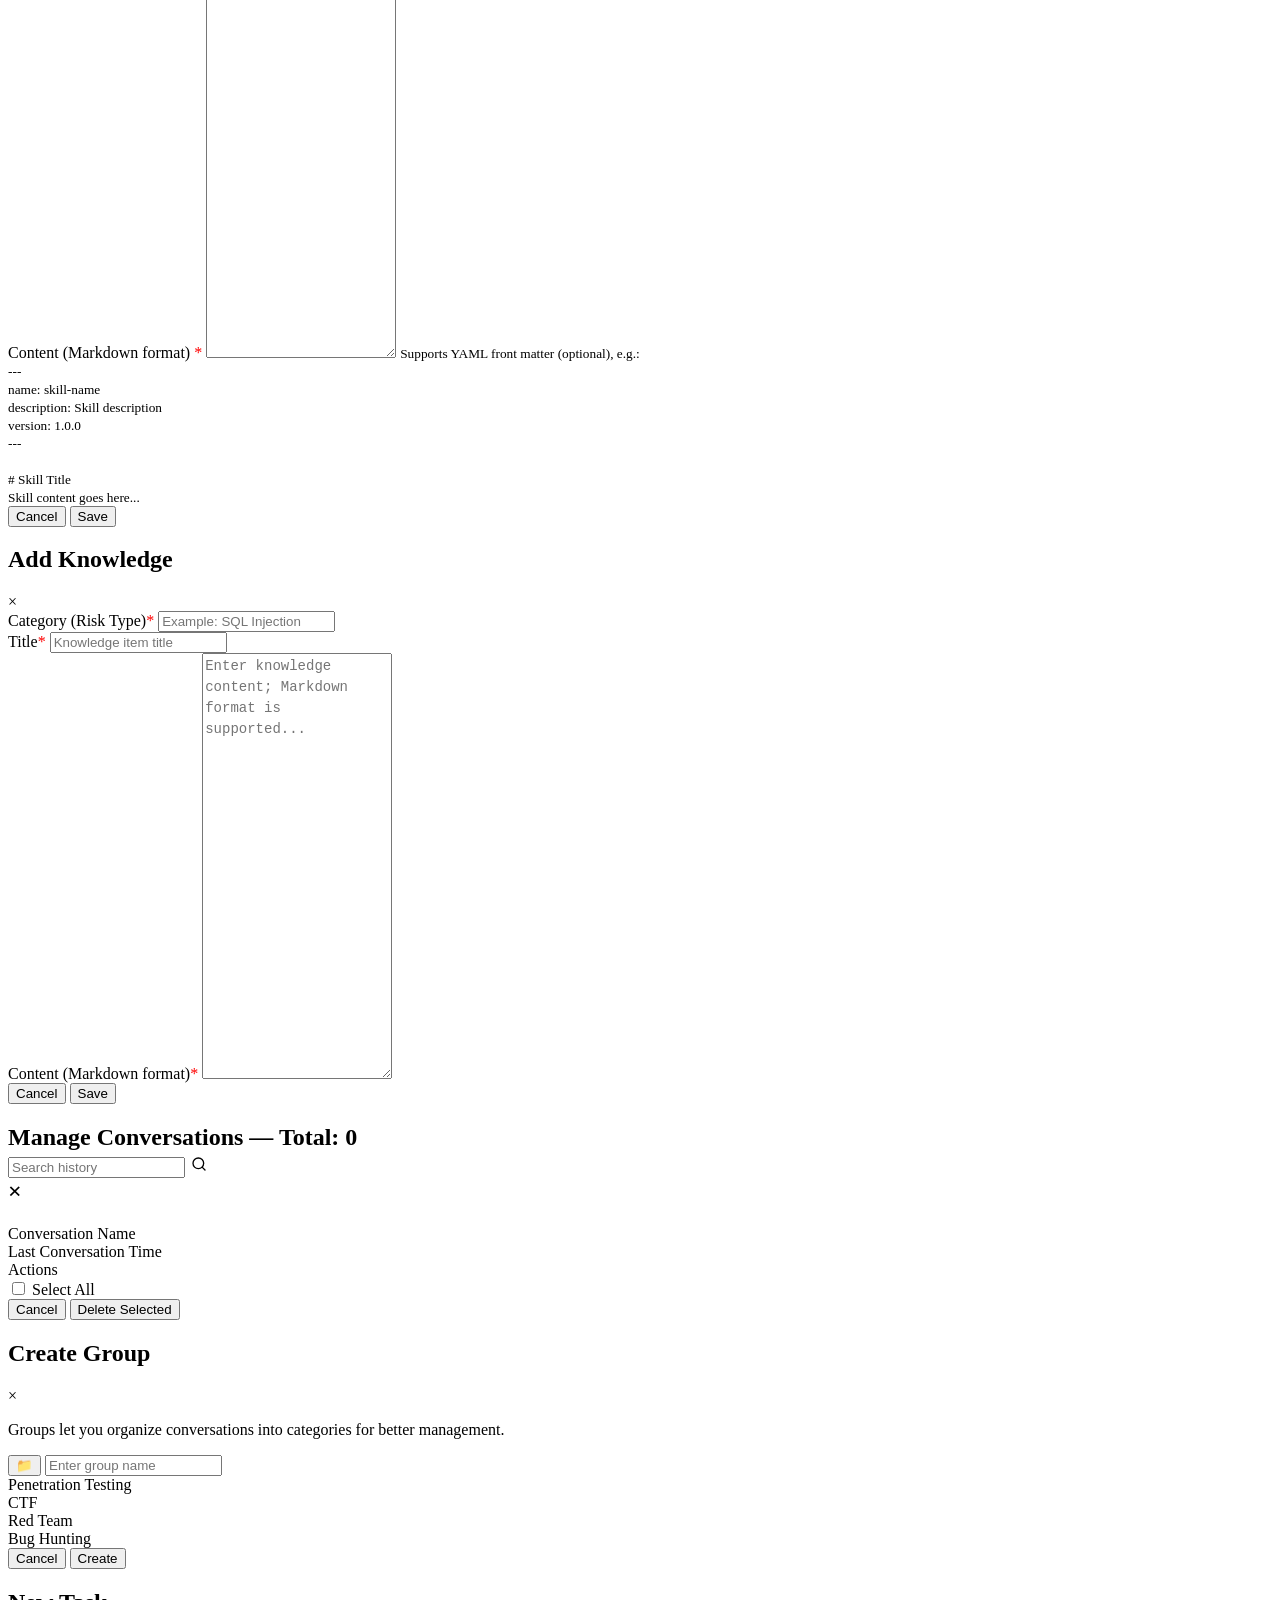
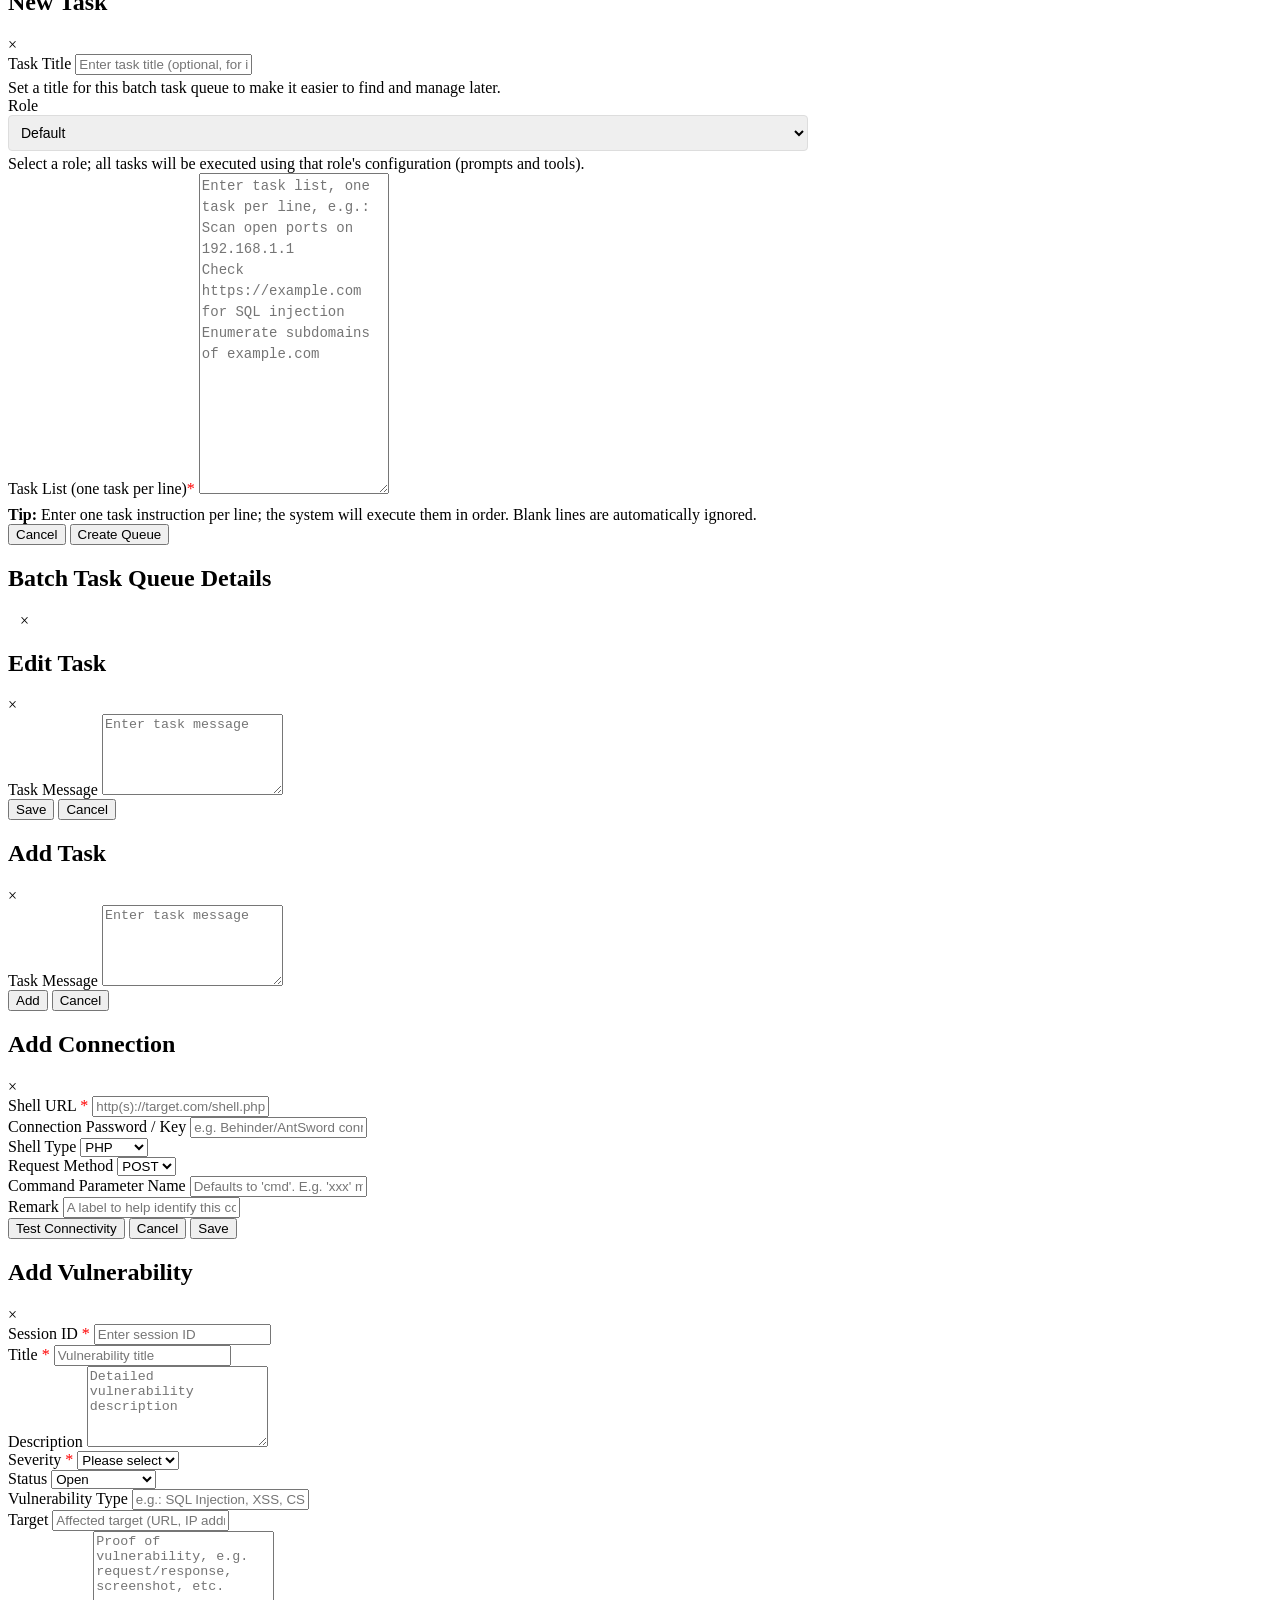
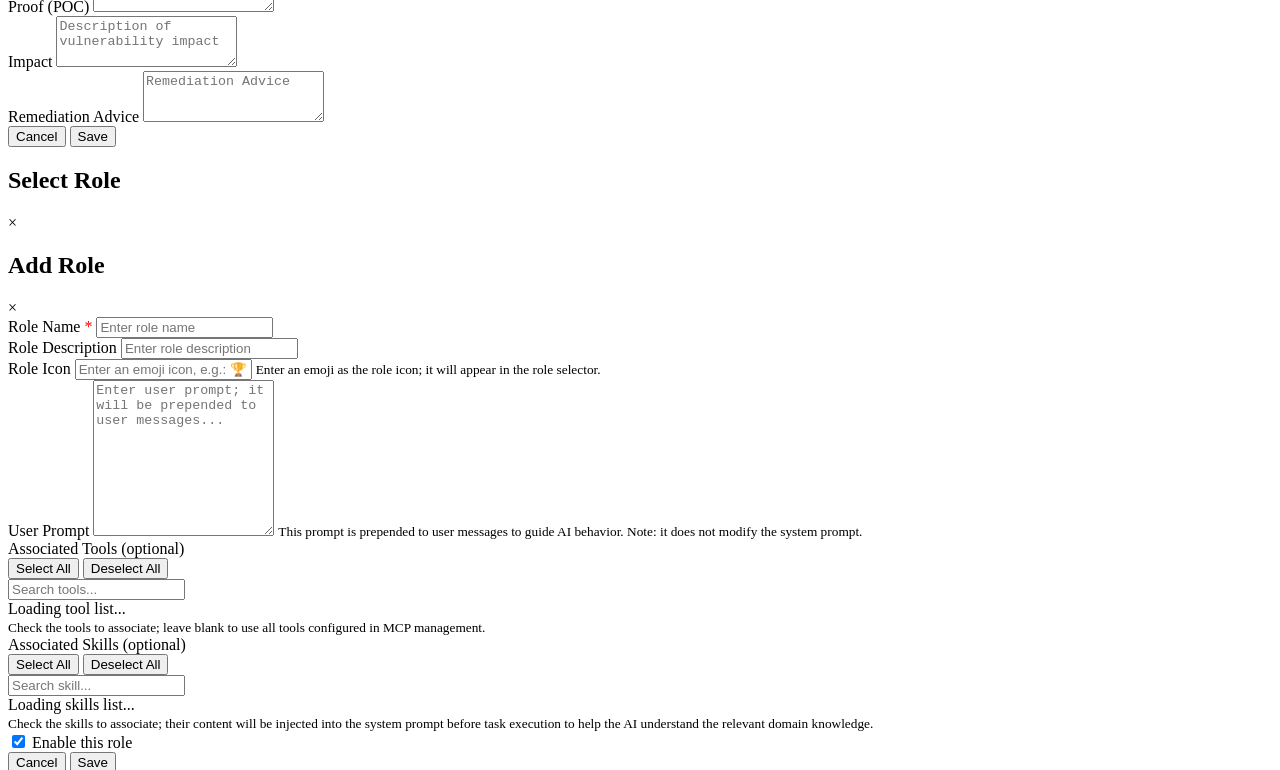
==== commit 75047b0a: "feat: v1.6.0 — attack-chain export, in-app dialogs, comprehensive dark mode Attack Chain Export: - J" ====
--- a/web/templates/index.html
+++ b/web/templates/index.html
@@ -141,6 +141,15 @@
                                 <path d="M9 12l2 2 4-4"></path>
                             </svg>
                             <span>Vulnerability Management</span>
+                        </div>
+                    </div>
+                    <div class="nav-item" data-page="webshell">
+                        <div class="nav-item-content" data-title="WebShell Management" onclick="switchPage('webshell')">
+                            <svg width="20" height="20" viewBox="0 0 24 24" fill="none" stroke="currentColor" stroke-width="2" stroke-linecap="round" stroke-linejoin="round">
+                                <polyline points="4 17 10 11 4 5"></polyline>
+                                <line x1="12" y1="19" x2="20" y2="19"></line>
+                            </svg>
+                            <span>WebShell Management</span>
                         </div>
                     </div>
                     <div class="nav-item nav-item-has-submenu" data-page="mcp">
@@ -1121,6 +1130,32 @@
                     </div>
                 </div>
 
+                <!-- WebShell Management page -->
+                <div id="page-webshell" class="page">
+                    <div class="page-header">
+                        <h2>WebShell Management</h2>
+                        <div class="page-header-actions">
+                            <button class="btn-primary" onclick="showAddWebshellModal()">Add Connection</button>
+                        </div>
+                    </div>
+                    <div class="page-content webshell-page-content">
+                        <div class="webshell-layout">
+                            <div id="webshell-sidebar" class="webshell-sidebar">
+                                <div class="webshell-sidebar-header">Connections</div>
+                                <div id="webshell-list" class="webshell-list">
+                                    <div class="webshell-empty">No connections yet. Click "Add Connection" to get started.</div>
+                                </div>
+                            </div>
+                            <div id="webshell-resize-handle" class="webshell-resize-handle" title="Drag to resize"></div>
+                            <div class="webshell-main">
+                                <div id="webshell-workspace" class="webshell-workspace">
+                                    <div class="webshell-workspace-placeholder">Select a connection from the left, or add a new WebShell connection.</div>
+                                </div>
+                            </div>
+                        </div>
+                    </div>
+                </div>
+
                 <!-- Task management page -->
                 <div id="page-tasks" class="page">
                     <div class="page-header">
@@ -2349,6 +2384,12 @@
                     <button class="btn-secondary attack-chain-action-btn" onclick="exportAttackChain('svg')" title="Export as SVG">
                         📥 SVG
                     </button>
+                    <button class="btn-secondary attack-chain-action-btn" onclick="exportAttackChain('json')" title="Export as JSON">
+                        📥 JSON
+                    </button>
+                    <button class="btn-secondary attack-chain-action-btn" onclick="exportAttackChain('pdf')" title="Export as PDF Report">
+                        📄 PDF
+                    </button>
                     <button class="btn-secondary attack-chain-action-btn" onclick="refreshAttackChain()" title="Refresh current attack chain (without regenerating)">
                         ↻ Refresh
                     </button>
@@ -2455,6 +2496,9 @@
     <script src="https://cdn.jsdelivr.net/npm/elkjs@0.9.2/lib/elk.bundled.js"></script>
     <!-- SheetJS for XLSX export (info-collect) -->
     <script src="https://cdn.jsdelivr.net/npm/xlsx@0.18.5/dist/xlsx.full.min.js"></script>
+    <!-- jsPDF + AutoTable for attack-chain PDF export -->
+    <script src="https://cdn.jsdelivr.net/npm/jspdf@2.5.1/dist/jspdf.umd.min.js"></script>
+    <script src="https://cdn.jsdelivr.net/npm/jspdf-autotable@3.8.2/dist/jspdf.plugin.autotable.min.js"></script>
     <script>
         // Ensure ELK object is globally available
         if (typeof ELK === 'undefined' && typeof elk !== 'undefined') {
@@ -2807,6 +2851,57 @@
         </div>
     </div>
 
+    <!-- WebShell add/edit connection modal -->
+    <div id="webshell-modal" class="modal">
+        <div class="modal-content" style="max-width: 560px;">
+            <div class="modal-header">
+                <h2 id="webshell-modal-title">Add Connection</h2>
+                <span class="modal-close" onclick="closeWebshellModal()">&times;</span>
+            </div>
+            <div class="modal-body">
+                <input type="hidden" id="webshell-edit-id" value="" />
+                <div class="form-group">
+                    <label for="webshell-url">Shell URL <span style="color: red;">*</span></label>
+                    <input type="text" id="webshell-url" placeholder="http(s)://target.com/shell.php" />
+                </div>
+                <div class="form-group">
+                    <label for="webshell-password">Connection Password / Key</label>
+                    <input type="text" id="webshell-password" placeholder="e.g. Behinder/AntSword connection password" />
+                </div>
+                <div class="form-group">
+                    <label for="webshell-type">Shell Type</label>
+                    <select id="webshell-type">
+                        <option value="php">PHP</option>
+                        <option value="asp">ASP</option>
+                        <option value="aspx">ASPX</option>
+                        <option value="jsp">JSP</option>
+                        <option value="custom">Custom</option>
+                    </select>
+                </div>
+                <div class="form-group">
+                    <label for="webshell-method">Request Method</label>
+                    <select id="webshell-method">
+                        <option value="post">POST</option>
+                        <option value="get">GET</option>
+                    </select>
+                </div>
+                <div class="form-group">
+                    <label for="webshell-cmd-param">Command Parameter Name</label>
+                    <input type="text" id="webshell-cmd-param" placeholder="Defaults to 'cmd'. E.g. 'xxx' means request: xxx=command" />
+                </div>
+                <div class="form-group">
+                    <label for="webshell-remark">Remark</label>
+                    <input type="text" id="webshell-remark" placeholder="A label to help identify this connection" />
+                </div>
+            </div>
+            <div class="modal-footer">
+                <button type="button" class="btn-secondary" id="webshell-test-btn" onclick="testWebshellConnection()">Test Connectivity</button>
+                <button class="btn-secondary" onclick="closeWebshellModal()">Cancel</button>
+                <button class="btn-primary" onclick="saveWebshellConnection()">Save</button>
+            </div>
+        </div>
+    </div>
+
     <!-- Vulnerability edit modal -->
     <div id="vulnerability-modal" class="modal">
         <div class="modal-content" style="max-width: 900px;">
@@ -2990,6 +3085,33 @@
         </div>
     </div>
 
+    <!-- In-app toast notification container -->
+    <div id="app-toast-container"></div>
+
+    <!-- In-app confirm dialog (replaces browser window.confirm) -->
+    <div id="app-confirm-overlay" style="display:none;">
+        <div id="app-confirm-dialog">
+            <div id="app-confirm-message"></div>
+            <div id="app-confirm-actions">
+                <button id="app-confirm-cancel">Cancel</button>
+                <button id="app-confirm-ok">Confirm</button>
+            </div>
+        </div>
+    </div>
+
+    <!-- In-app prompt dialog (replaces browser window.prompt) -->
+    <div id="app-prompt-overlay" style="display:none;">
+        <div id="app-prompt-dialog">
+            <div id="app-prompt-message"></div>
+            <input type="text" id="app-prompt-input" autocomplete="off" spellcheck="false" />
+            <div id="app-prompt-actions">
+                <button id="app-prompt-cancel">Cancel</button>
+                <button id="app-prompt-ok">OK</button>
+            </div>
+        </div>
+    </div>
+
+    <script src="/static/js/ui-dialogs.js"></script>
     <script src="/static/js/builtin-tools.js"></script>
     <script src="/static/js/auth.js"></script>
     <script src="/static/js/info-collect.js"></script>
@@ -3008,5 +3130,6 @@
     <script src="/static/js/roles.js"></script>
     <script src="/static/js/memory.js"></script>
     <script src="/static/js/filemanager.js"></script>
+    <script src="/static/js/webshell.js"></script>
 </body>
 </html>
